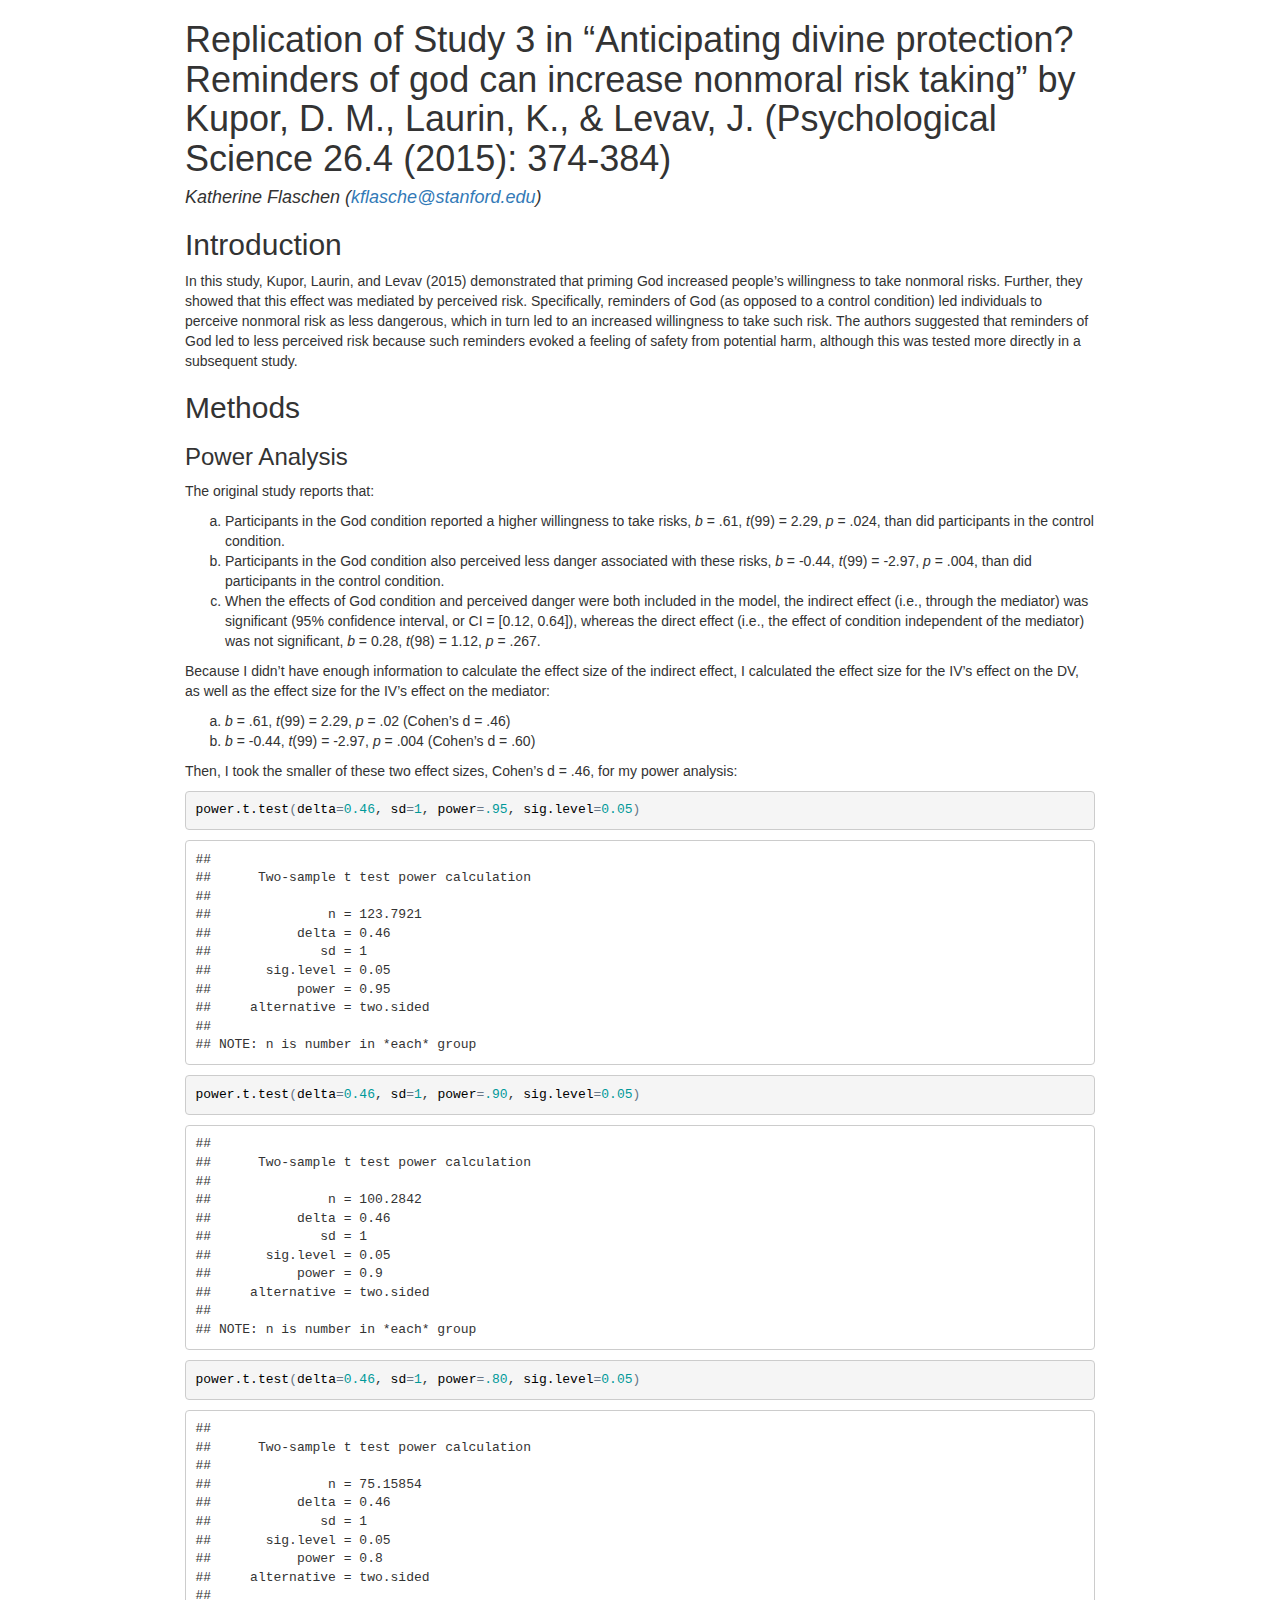
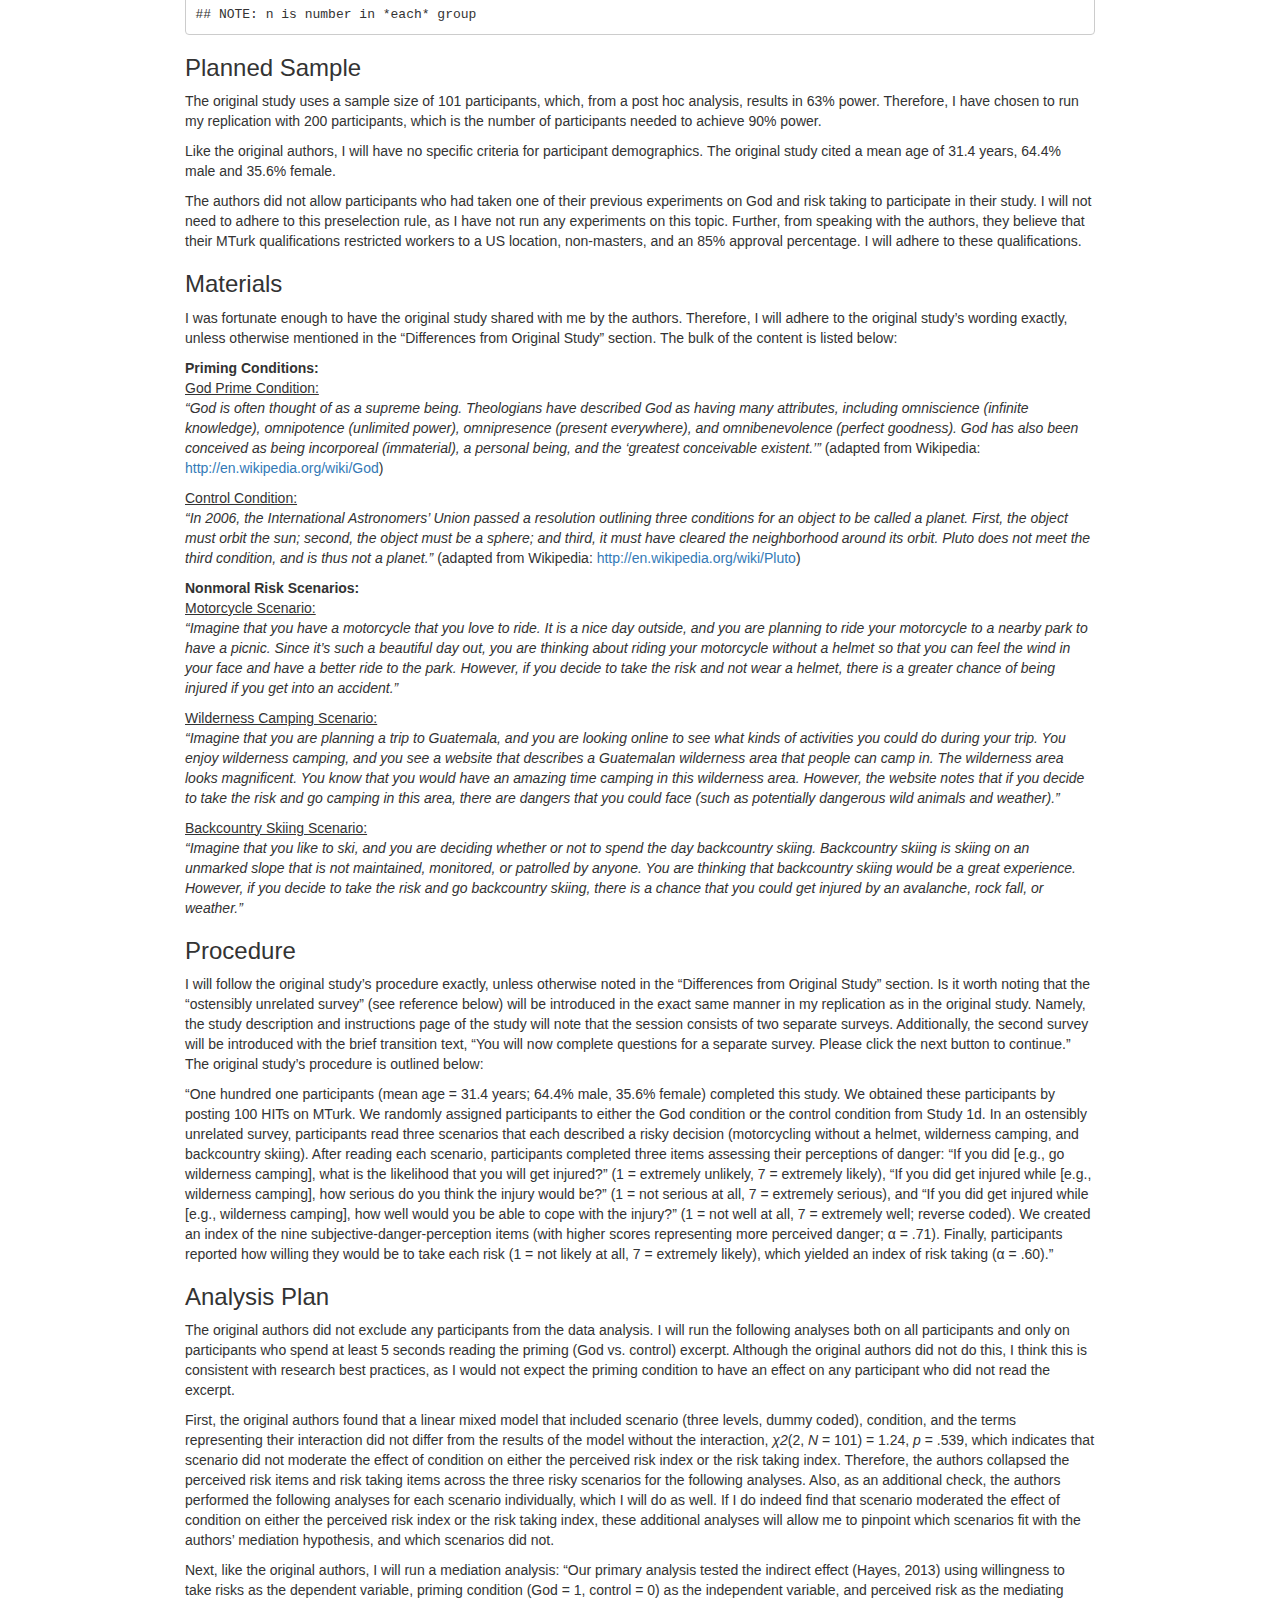
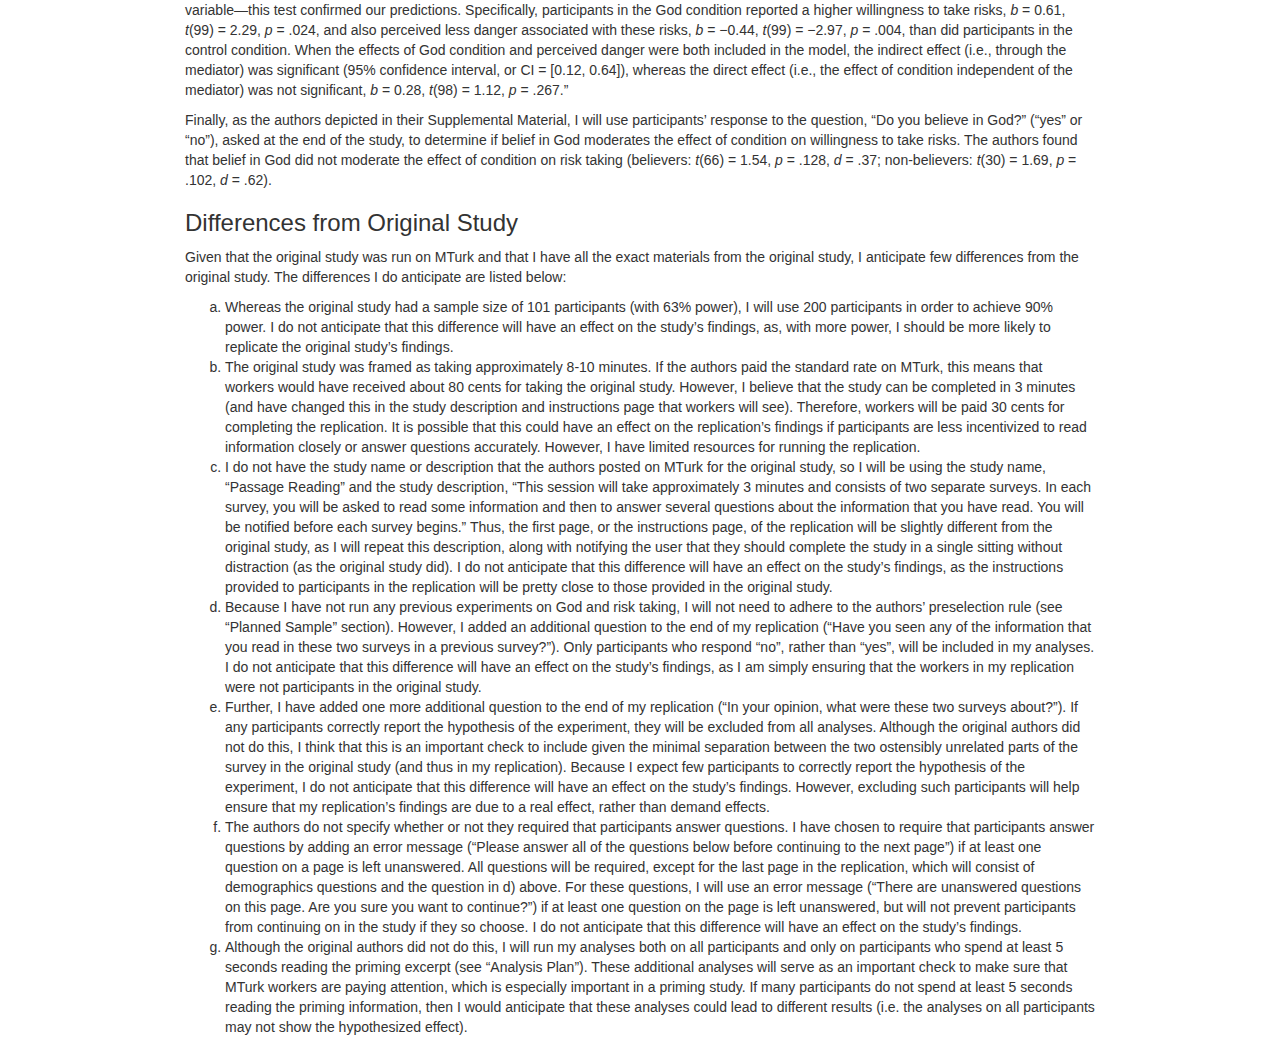
==== writeup/Replication_Report.html @ c254632e "Replication Report edit" ====
<!DOCTYPE html>

<html xmlns="http://www.w3.org/1999/xhtml">

<head>

<meta charset="utf-8">
<meta http-equiv="Content-Type" content="text/html; charset=utf-8" />
<meta name="generator" content="pandoc" />

<meta name="author" content="Katherine Flaschen (kflasche@stanford.edu)" />


<title>Replication of Study 3 in Anticipating divine protection? Reminders of god can increase nonmoral risk taking by Kupor, D. M., Laurin, K., &amp; Levav, J. (Psychological Science 26.4 (2015): 374-384)</title>

<script src="data:application/x-javascript,%2F%2A%21%20jQuery%20v1%2E11%2E0%20%7C%20%28c%29%202005%2C%202014%20jQuery%20Foundation%2C%20Inc%2E%20%7C%20jquery%2Eorg%2Flicense%20%2A%2F%0A%21function%28a%2Cb%29%7B%22object%22%3D%3Dtypeof%20module%26%26%22object%22%3D%3Dtypeof%20module%2Eexports%3Fmodule%2Eexports%3Da%2Edocument%3Fb%28a%2C%210%29%3Afunction%28a%29%7Bif%28%21a%2Edocument%29throw%20new%20Error%28%22jQuery%20requires%20a%20window%20with%20a%20document%22%29%3Breturn%20b%28a%29%7D%3Ab%28a%29%7D%28%22undefined%22%21%3Dtypeof%20window%3Fwindow%3Athis%2Cfunction%28a%2Cb%29%7Bvar%20c%3D%5B%5D%2Cd%3Dc%2Eslice%2Ce%3Dc%2Econcat%2Cf%3Dc%2Epush%2Cg%3Dc%2EindexOf%2Ch%3D%7B%7D%2Ci%3Dh%2EtoString%2Cj%3Dh%2EhasOwnProperty%2Ck%3D%22%22%2Etrim%2Cl%3D%7B%7D%2Cm%3D%221%2E11%2E0%22%2Cn%3Dfunction%28a%2Cb%29%7Breturn%20new%20n%2Efn%2Einit%28a%2Cb%29%7D%2Co%3D%2F%5E%5B%5Cs%5CuFEFF%5CxA0%5D%2B%7C%5B%5Cs%5CuFEFF%5CxA0%5D%2B%24%2Fg%2Cp%3D%2F%5E%2Dms%2D%2F%2Cq%3D%2F%2D%28%5B%5Cda%2Dz%5D%29%2Fgi%2Cr%3Dfunction%28a%2Cb%29%7Breturn%20b%2EtoUpperCase%28%29%7D%3Bn%2Efn%3Dn%2Eprototype%3D%7Bjquery%3Am%2Cconstructor%3An%2Cselector%3A%22%22%2Clength%3A0%2CtoArray%3Afunction%28%29%7Breturn%20d%2Ecall%28this%29%7D%2Cget%3Afunction%28a%29%7Breturn%20null%21%3Da%3F0%3Ea%3Fthis%5Ba%2Bthis%2Elength%5D%3Athis%5Ba%5D%3Ad%2Ecall%28this%29%7D%2CpushStack%3Afunction%28a%29%7Bvar%20b%3Dn%2Emerge%28this%2Econstructor%28%29%2Ca%29%3Breturn%20b%2EprevObject%3Dthis%2Cb%2Econtext%3Dthis%2Econtext%2Cb%7D%2Ceach%3Afunction%28a%2Cb%29%7Breturn%20n%2Eeach%28this%2Ca%2Cb%29%7D%2Cmap%3Afunction%28a%29%7Breturn%20this%2EpushStack%28n%2Emap%28this%2Cfunction%28b%2Cc%29%7Breturn%20a%2Ecall%28b%2Cc%2Cb%29%7D%29%29%7D%2Cslice%3Afunction%28%29%7Breturn%20this%2EpushStack%28d%2Eapply%28this%2Carguments%29%29%7D%2Cfirst%3Afunction%28%29%7Breturn%20this%2Eeq%280%29%7D%2Clast%3Afunction%28%29%7Breturn%20this%2Eeq%28%2D1%29%7D%2Ceq%3Afunction%28a%29%7Bvar%20b%3Dthis%2Elength%2Cc%3D%2Ba%2B%280%3Ea%3Fb%3A0%29%3Breturn%20this%2EpushStack%28c%3E%3D0%26%26b%3Ec%3F%5Bthis%5Bc%5D%5D%3A%5B%5D%29%7D%2Cend%3Afunction%28%29%7Breturn%20this%2EprevObject%7C%7Cthis%2Econstructor%28null%29%7D%2Cpush%3Af%2Csort%3Ac%2Esort%2Csplice%3Ac%2Esplice%7D%2Cn%2Eextend%3Dn%2Efn%2Eextend%3Dfunction%28%29%7Bvar%20a%2Cb%2Cc%2Cd%2Ce%2Cf%2Cg%3Darguments%5B0%5D%7C%7C%7B%7D%2Ch%3D1%2Ci%3Darguments%2Elength%2Cj%3D%211%3Bfor%28%22boolean%22%3D%3Dtypeof%20g%26%26%28j%3Dg%2Cg%3Darguments%5Bh%5D%7C%7C%7B%7D%2Ch%2B%2B%29%2C%22object%22%3D%3Dtypeof%20g%7C%7Cn%2EisFunction%28g%29%7C%7C%28g%3D%7B%7D%29%2Ch%3D%3D%3Di%26%26%28g%3Dthis%2Ch%2D%2D%29%3Bi%3Eh%3Bh%2B%2B%29if%28null%21%3D%28e%3Darguments%5Bh%5D%29%29for%28d%20in%20e%29a%3Dg%5Bd%5D%2Cc%3De%5Bd%5D%2Cg%21%3D%3Dc%26%26%28j%26%26c%26%26%28n%2EisPlainObject%28c%29%7C%7C%28b%3Dn%2EisArray%28c%29%29%29%3F%28b%3F%28b%3D%211%2Cf%3Da%26%26n%2EisArray%28a%29%3Fa%3A%5B%5D%29%3Af%3Da%26%26n%2EisPlainObject%28a%29%3Fa%3A%7B%7D%2Cg%5Bd%5D%3Dn%2Eextend%28j%2Cf%2Cc%29%29%3Avoid%200%21%3D%3Dc%26%26%28g%5Bd%5D%3Dc%29%29%3Breturn%20g%7D%2Cn%2Eextend%28%7Bexpando%3A%22jQuery%22%2B%28m%2BMath%2Erandom%28%29%29%2Ereplace%28%2F%5CD%2Fg%2C%22%22%29%2CisReady%3A%210%2Cerror%3Afunction%28a%29%7Bthrow%20new%20Error%28a%29%7D%2Cnoop%3Afunction%28%29%7B%7D%2CisFunction%3Afunction%28a%29%7Breturn%22function%22%3D%3D%3Dn%2Etype%28a%29%7D%2CisArray%3AArray%2EisArray%7C%7Cfunction%28a%29%7Breturn%22array%22%3D%3D%3Dn%2Etype%28a%29%7D%2CisWindow%3Afunction%28a%29%7Breturn%20null%21%3Da%26%26a%3D%3Da%2Ewindow%7D%2CisNumeric%3Afunction%28a%29%7Breturn%20a%2DparseFloat%28a%29%3E%3D0%7D%2CisEmptyObject%3Afunction%28a%29%7Bvar%20b%3Bfor%28b%20in%20a%29return%211%3Breturn%210%7D%2CisPlainObject%3Afunction%28a%29%7Bvar%20b%3Bif%28%21a%7C%7C%22object%22%21%3D%3Dn%2Etype%28a%29%7C%7Ca%2EnodeType%7C%7Cn%2EisWindow%28a%29%29return%211%3Btry%7Bif%28a%2Econstructor%26%26%21j%2Ecall%28a%2C%22constructor%22%29%26%26%21j%2Ecall%28a%2Econstructor%2Eprototype%2C%22isPrototypeOf%22%29%29return%211%7Dcatch%28c%29%7Breturn%211%7Dif%28l%2EownLast%29for%28b%20in%20a%29return%20j%2Ecall%28a%2Cb%29%3Bfor%28b%20in%20a%29%3Breturn%20void%200%3D%3D%3Db%7C%7Cj%2Ecall%28a%2Cb%29%7D%2Ctype%3Afunction%28a%29%7Breturn%20null%3D%3Da%3Fa%2B%22%22%3A%22object%22%3D%3Dtypeof%20a%7C%7C%22function%22%3D%3Dtypeof%20a%3Fh%5Bi%2Ecall%28a%29%5D%7C%7C%22object%22%3Atypeof%20a%7D%2CglobalEval%3Afunction%28b%29%7Bb%26%26n%2Etrim%28b%29%26%26%28a%2EexecScript%7C%7Cfunction%28b%29%7Ba%2Eeval%2Ecall%28a%2Cb%29%7D%29%28b%29%7D%2CcamelCase%3Afunction%28a%29%7Breturn%20a%2Ereplace%28p%2C%22ms%2D%22%29%2Ereplace%28q%2Cr%29%7D%2CnodeName%3Afunction%28a%2Cb%29%7Breturn%20a%2EnodeName%26%26a%2EnodeName%2EtoLowerCase%28%29%3D%3D%3Db%2EtoLowerCase%28%29%7D%2Ceach%3Afunction%28a%2Cb%2Cc%29%7Bvar%20d%2Ce%3D0%2Cf%3Da%2Elength%2Cg%3Ds%28a%29%3Bif%28c%29%7Bif%28g%29%7Bfor%28%3Bf%3Ee%3Be%2B%2B%29if%28d%3Db%2Eapply%28a%5Be%5D%2Cc%29%2Cd%3D%3D%3D%211%29break%7Delse%20for%28e%20in%20a%29if%28d%3Db%2Eapply%28a%5Be%5D%2Cc%29%2Cd%3D%3D%3D%211%29break%7Delse%20if%28g%29%7Bfor%28%3Bf%3Ee%3Be%2B%2B%29if%28d%3Db%2Ecall%28a%5Be%5D%2Ce%2Ca%5Be%5D%29%2Cd%3D%3D%3D%211%29break%7Delse%20for%28e%20in%20a%29if%28d%3Db%2Ecall%28a%5Be%5D%2Ce%2Ca%5Be%5D%29%2Cd%3D%3D%3D%211%29break%3Breturn%20a%7D%2Ctrim%3Ak%26%26%21k%2Ecall%28%22%5Cufeff%5Cxa0%22%29%3Ffunction%28a%29%7Breturn%20null%3D%3Da%3F%22%22%3Ak%2Ecall%28a%29%7D%3Afunction%28a%29%7Breturn%20null%3D%3Da%3F%22%22%3A%28a%2B%22%22%29%2Ereplace%28o%2C%22%22%29%7D%2CmakeArray%3Afunction%28a%2Cb%29%7Bvar%20c%3Db%7C%7C%5B%5D%3Breturn%20null%21%3Da%26%26%28s%28Object%28a%29%29%3Fn%2Emerge%28c%2C%22string%22%3D%3Dtypeof%20a%3F%5Ba%5D%3Aa%29%3Af%2Ecall%28c%2Ca%29%29%2Cc%7D%2CinArray%3Afunction%28a%2Cb%2Cc%29%7Bvar%20d%3Bif%28b%29%7Bif%28g%29return%20g%2Ecall%28b%2Ca%2Cc%29%3Bfor%28d%3Db%2Elength%2Cc%3Dc%3F0%3Ec%3FMath%2Emax%280%2Cd%2Bc%29%3Ac%3A0%3Bd%3Ec%3Bc%2B%2B%29if%28c%20in%20b%26%26b%5Bc%5D%3D%3D%3Da%29return%20c%7Dreturn%2D1%7D%2Cmerge%3Afunction%28a%2Cb%29%7Bvar%20c%3D%2Bb%2Elength%2Cd%3D0%2Ce%3Da%2Elength%3Bwhile%28c%3Ed%29a%5Be%2B%2B%5D%3Db%5Bd%2B%2B%5D%3Bif%28c%21%3D%3Dc%29while%28void%200%21%3D%3Db%5Bd%5D%29a%5Be%2B%2B%5D%3Db%5Bd%2B%2B%5D%3Breturn%20a%2Elength%3De%2Ca%7D%2Cgrep%3Afunction%28a%2Cb%2Cc%29%7Bfor%28var%20d%2Ce%3D%5B%5D%2Cf%3D0%2Cg%3Da%2Elength%2Ch%3D%21c%3Bg%3Ef%3Bf%2B%2B%29d%3D%21b%28a%5Bf%5D%2Cf%29%2Cd%21%3D%3Dh%26%26e%2Epush%28a%5Bf%5D%29%3Breturn%20e%7D%2Cmap%3Afunction%28a%2Cb%2Cc%29%7Bvar%20d%2Cf%3D0%2Cg%3Da%2Elength%2Ch%3Ds%28a%29%2Ci%3D%5B%5D%3Bif%28h%29for%28%3Bg%3Ef%3Bf%2B%2B%29d%3Db%28a%5Bf%5D%2Cf%2Cc%29%2Cnull%21%3Dd%26%26i%2Epush%28d%29%3Belse%20for%28f%20in%20a%29d%3Db%28a%5Bf%5D%2Cf%2Cc%29%2Cnull%21%3Dd%26%26i%2Epush%28d%29%3Breturn%20e%2Eapply%28%5B%5D%2Ci%29%7D%2Cguid%3A1%2Cproxy%3Afunction%28a%2Cb%29%7Bvar%20c%2Ce%2Cf%3Breturn%22string%22%3D%3Dtypeof%20b%26%26%28f%3Da%5Bb%5D%2Cb%3Da%2Ca%3Df%29%2Cn%2EisFunction%28a%29%3F%28c%3Dd%2Ecall%28arguments%2C2%29%2Ce%3Dfunction%28%29%7Breturn%20a%2Eapply%28b%7C%7Cthis%2Cc%2Econcat%28d%2Ecall%28arguments%29%29%29%7D%2Ce%2Eguid%3Da%2Eguid%3Da%2Eguid%7C%7Cn%2Eguid%2B%2B%2Ce%29%3Avoid%200%7D%2Cnow%3Afunction%28%29%7Breturn%2Bnew%20Date%7D%2Csupport%3Al%7D%29%2Cn%2Eeach%28%22Boolean%20Number%20String%20Function%20Array%20Date%20RegExp%20Object%20Error%22%2Esplit%28%22%20%22%29%2Cfunction%28a%2Cb%29%7Bh%5B%22%5Bobject%20%22%2Bb%2B%22%5D%22%5D%3Db%2EtoLowerCase%28%29%7D%29%3Bfunction%20s%28a%29%7Bvar%20b%3Da%2Elength%2Cc%3Dn%2Etype%28a%29%3Breturn%22function%22%3D%3D%3Dc%7C%7Cn%2EisWindow%28a%29%3F%211%3A1%3D%3D%3Da%2EnodeType%26%26b%3F%210%3A%22array%22%3D%3D%3Dc%7C%7C0%3D%3D%3Db%7C%7C%22number%22%3D%3Dtypeof%20b%26%26b%3E0%26%26b%2D1%20in%20a%7Dvar%20t%3Dfunction%28a%29%7Bvar%20b%2Cc%2Cd%2Ce%2Cf%2Cg%2Ch%2Ci%2Cj%2Ck%2Cl%2Cm%2Cn%2Co%2Cp%2Cq%2Cr%2Cs%3D%22sizzle%22%2B%2Dnew%20Date%2Ct%3Da%2Edocument%2Cu%3D0%2Cv%3D0%2Cw%3Deb%28%29%2Cx%3Deb%28%29%2Cy%3Deb%28%29%2Cz%3Dfunction%28a%2Cb%29%7Breturn%20a%3D%3D%3Db%26%26%28j%3D%210%29%2C0%7D%2CA%3D%22undefined%22%2CB%3D1%3C%3C31%2CC%3D%7B%7D%2EhasOwnProperty%2CD%3D%5B%5D%2CE%3DD%2Epop%2CF%3DD%2Epush%2CG%3DD%2Epush%2CH%3DD%2Eslice%2CI%3DD%2EindexOf%7C%7Cfunction%28a%29%7Bfor%28var%20b%3D0%2Cc%3Dthis%2Elength%3Bc%3Eb%3Bb%2B%2B%29if%28this%5Bb%5D%3D%3D%3Da%29return%20b%3Breturn%2D1%7D%2CJ%3D%22checked%7Cselected%7Casync%7Cautofocus%7Cautoplay%7Ccontrols%7Cdefer%7Cdisabled%7Chidden%7Cismap%7Cloop%7Cmultiple%7Copen%7Creadonly%7Crequired%7Cscoped%22%2CK%3D%22%5B%5C%5Cx20%5C%5Ct%5C%5Cr%5C%5Cn%5C%5Cf%5D%22%2CL%3D%22%28%3F%3A%5C%5C%5C%5C%2E%7C%5B%5C%5Cw%2D%5D%7C%5B%5E%5C%5Cx00%2D%5C%5Cxa0%5D%29%2B%22%2CM%3DL%2Ereplace%28%22w%22%2C%22w%23%22%29%2CN%3D%22%5C%5C%5B%22%2BK%2B%22%2A%28%22%2BL%2B%22%29%22%2BK%2B%22%2A%28%3F%3A%28%5B%2A%5E%24%7C%21%7E%5D%3F%3D%29%22%2BK%2B%22%2A%28%3F%3A%28%5B%27%5C%22%5D%29%28%28%3F%3A%5C%5C%5C%5C%2E%7C%5B%5E%5C%5C%5C%5C%5D%29%2A%3F%29%5C%5C3%7C%28%22%2BM%2B%22%29%7C%29%7C%29%22%2BK%2B%22%2A%5C%5C%5D%22%2CO%3D%22%3A%28%22%2BL%2B%22%29%28%3F%3A%5C%5C%28%28%28%5B%27%5C%22%5D%29%28%28%3F%3A%5C%5C%5C%5C%2E%7C%5B%5E%5C%5C%5C%5C%5D%29%2A%3F%29%5C%5C3%7C%28%28%3F%3A%5C%5C%5C%5C%2E%7C%5B%5E%5C%5C%5C%5C%28%29%5B%5C%5C%5D%5D%7C%22%2BN%2Ereplace%283%2C8%29%2B%22%29%2A%29%7C%2E%2A%29%5C%5C%29%7C%29%22%2CP%3Dnew%20RegExp%28%22%5E%22%2BK%2B%22%2B%7C%28%28%3F%3A%5E%7C%5B%5E%5C%5C%5C%5C%5D%29%28%3F%3A%5C%5C%5C%5C%2E%29%2A%29%22%2BK%2B%22%2B%24%22%2C%22g%22%29%2CQ%3Dnew%20RegExp%28%22%5E%22%2BK%2B%22%2A%2C%22%2BK%2B%22%2A%22%29%2CR%3Dnew%20RegExp%28%22%5E%22%2BK%2B%22%2A%28%5B%3E%2B%7E%5D%7C%22%2BK%2B%22%29%22%2BK%2B%22%2A%22%29%2CS%3Dnew%20RegExp%28%22%3D%22%2BK%2B%22%2A%28%5B%5E%5C%5C%5D%27%5C%22%5D%2A%3F%29%22%2BK%2B%22%2A%5C%5C%5D%22%2C%22g%22%29%2CT%3Dnew%20RegExp%28O%29%2CU%3Dnew%20RegExp%28%22%5E%22%2BM%2B%22%24%22%29%2CV%3D%7BID%3Anew%20RegExp%28%22%5E%23%28%22%2BL%2B%22%29%22%29%2CCLASS%3Anew%20RegExp%28%22%5E%5C%5C%2E%28%22%2BL%2B%22%29%22%29%2CTAG%3Anew%20RegExp%28%22%5E%28%22%2BL%2Ereplace%28%22w%22%2C%22w%2A%22%29%2B%22%29%22%29%2CATTR%3Anew%20RegExp%28%22%5E%22%2BN%29%2CPSEUDO%3Anew%20RegExp%28%22%5E%22%2BO%29%2CCHILD%3Anew%20RegExp%28%22%5E%3A%28only%7Cfirst%7Clast%7Cnth%7Cnth%2Dlast%29%2D%28child%7Cof%2Dtype%29%28%3F%3A%5C%5C%28%22%2BK%2B%22%2A%28even%7Codd%7C%28%28%5B%2B%2D%5D%7C%29%28%5C%5Cd%2A%29n%7C%29%22%2BK%2B%22%2A%28%3F%3A%28%5B%2B%2D%5D%7C%29%22%2BK%2B%22%2A%28%5C%5Cd%2B%29%7C%29%29%22%2BK%2B%22%2A%5C%5C%29%7C%29%22%2C%22i%22%29%2Cbool%3Anew%20RegExp%28%22%5E%28%3F%3A%22%2BJ%2B%22%29%24%22%2C%22i%22%29%2CneedsContext%3Anew%20RegExp%28%22%5E%22%2BK%2B%22%2A%5B%3E%2B%7E%5D%7C%3A%28even%7Codd%7Ceq%7Cgt%7Clt%7Cnth%7Cfirst%7Clast%29%28%3F%3A%5C%5C%28%22%2BK%2B%22%2A%28%28%3F%3A%2D%5C%5Cd%29%3F%5C%5Cd%2A%29%22%2BK%2B%22%2A%5C%5C%29%7C%29%28%3F%3D%5B%5E%2D%5D%7C%24%29%22%2C%22i%22%29%7D%2CW%3D%2F%5E%28%3F%3Ainput%7Cselect%7Ctextarea%7Cbutton%29%24%2Fi%2CX%3D%2F%5Eh%5Cd%24%2Fi%2CY%3D%2F%5E%5B%5E%7B%5D%2B%5C%7B%5Cs%2A%5C%5Bnative%20%5Cw%2F%2CZ%3D%2F%5E%28%3F%3A%23%28%5B%5Cw%2D%5D%2B%29%7C%28%5Cw%2B%29%7C%5C%2E%28%5B%5Cw%2D%5D%2B%29%29%24%2F%2C%24%3D%2F%5B%2B%7E%5D%2F%2C%5F%3D%2F%27%7C%5C%5C%2Fg%2Cab%3Dnew%20RegExp%28%22%5C%5C%5C%5C%28%5B%5C%5Cda%2Df%5D%7B1%2C6%7D%22%2BK%2B%22%3F%7C%28%22%2BK%2B%22%29%7C%2E%29%22%2C%22ig%22%29%2Cbb%3Dfunction%28a%2Cb%2Cc%29%7Bvar%20d%3D%220x%22%2Bb%2D65536%3Breturn%20d%21%3D%3Dd%7C%7Cc%3Fb%3A0%3Ed%3FString%2EfromCharCode%28d%2B65536%29%3AString%2EfromCharCode%28d%3E%3E10%7C55296%2C1023%26d%7C56320%29%7D%3Btry%7BG%2Eapply%28D%3DH%2Ecall%28t%2EchildNodes%29%2Ct%2EchildNodes%29%2CD%5Bt%2EchildNodes%2Elength%5D%2EnodeType%7Dcatch%28cb%29%7BG%3D%7Bapply%3AD%2Elength%3Ffunction%28a%2Cb%29%7BF%2Eapply%28a%2CH%2Ecall%28b%29%29%7D%3Afunction%28a%2Cb%29%7Bvar%20c%3Da%2Elength%2Cd%3D0%3Bwhile%28a%5Bc%2B%2B%5D%3Db%5Bd%2B%2B%5D%29%3Ba%2Elength%3Dc%2D1%7D%7D%7Dfunction%20db%28a%2Cb%2Cd%2Ce%29%7Bvar%20f%2Cg%2Ch%2Ci%2Cj%2Cm%2Cp%2Cq%2Cu%2Cv%3Bif%28%28b%3Fb%2EownerDocument%7C%7Cb%3At%29%21%3D%3Dl%26%26k%28b%29%2Cb%3Db%7C%7Cl%2Cd%3Dd%7C%7C%5B%5D%2C%21a%7C%7C%22string%22%21%3Dtypeof%20a%29return%20d%3Bif%281%21%3D%3D%28i%3Db%2EnodeType%29%26%269%21%3D%3Di%29return%5B%5D%3Bif%28n%26%26%21e%29%7Bif%28f%3DZ%2Eexec%28a%29%29if%28h%3Df%5B1%5D%29%7Bif%289%3D%3D%3Di%29%7Bif%28g%3Db%2EgetElementById%28h%29%2C%21g%7C%7C%21g%2EparentNode%29return%20d%3Bif%28g%2Eid%3D%3D%3Dh%29return%20d%2Epush%28g%29%2Cd%7Delse%20if%28b%2EownerDocument%26%26%28g%3Db%2EownerDocument%2EgetElementById%28h%29%29%26%26r%28b%2Cg%29%26%26g%2Eid%3D%3D%3Dh%29return%20d%2Epush%28g%29%2Cd%7Delse%7Bif%28f%5B2%5D%29return%20G%2Eapply%28d%2Cb%2EgetElementsByTagName%28a%29%29%2Cd%3Bif%28%28h%3Df%5B3%5D%29%26%26c%2EgetElementsByClassName%26%26b%2EgetElementsByClassName%29return%20G%2Eapply%28d%2Cb%2EgetElementsByClassName%28h%29%29%2Cd%7Dif%28c%2Eqsa%26%26%28%21o%7C%7C%21o%2Etest%28a%29%29%29%7Bif%28q%3Dp%3Ds%2Cu%3Db%2Cv%3D9%3D%3D%3Di%26%26a%2C1%3D%3D%3Di%26%26%22object%22%21%3D%3Db%2EnodeName%2EtoLowerCase%28%29%29%7Bm%3Dob%28a%29%2C%28p%3Db%2EgetAttribute%28%22id%22%29%29%3Fq%3Dp%2Ereplace%28%5F%2C%22%5C%5C%24%26%22%29%3Ab%2EsetAttribute%28%22id%22%2Cq%29%2Cq%3D%22%5Bid%3D%27%22%2Bq%2B%22%27%5D%20%22%2Cj%3Dm%2Elength%3Bwhile%28j%2D%2D%29m%5Bj%5D%3Dq%2Bpb%28m%5Bj%5D%29%3Bu%3D%24%2Etest%28a%29%26%26mb%28b%2EparentNode%29%7C%7Cb%2Cv%3Dm%2Ejoin%28%22%2C%22%29%7Dif%28v%29try%7Breturn%20G%2Eapply%28d%2Cu%2EquerySelectorAll%28v%29%29%2Cd%7Dcatch%28w%29%7B%7Dfinally%7Bp%7C%7Cb%2EremoveAttribute%28%22id%22%29%7D%7D%7Dreturn%20xb%28a%2Ereplace%28P%2C%22%241%22%29%2Cb%2Cd%2Ce%29%7Dfunction%20eb%28%29%7Bvar%20a%3D%5B%5D%3Bfunction%20b%28c%2Ce%29%7Breturn%20a%2Epush%28c%2B%22%20%22%29%3Ed%2EcacheLength%26%26delete%20b%5Ba%2Eshift%28%29%5D%2Cb%5Bc%2B%22%20%22%5D%3De%7Dreturn%20b%7Dfunction%20fb%28a%29%7Breturn%20a%5Bs%5D%3D%210%2Ca%7Dfunction%20gb%28a%29%7Bvar%20b%3Dl%2EcreateElement%28%22div%22%29%3Btry%7Breturn%21%21a%28b%29%7Dcatch%28c%29%7Breturn%211%7Dfinally%7Bb%2EparentNode%26%26b%2EparentNode%2EremoveChild%28b%29%2Cb%3Dnull%7D%7Dfunction%20hb%28a%2Cb%29%7Bvar%20c%3Da%2Esplit%28%22%7C%22%29%2Ce%3Da%2Elength%3Bwhile%28e%2D%2D%29d%2EattrHandle%5Bc%5Be%5D%5D%3Db%7Dfunction%20ib%28a%2Cb%29%7Bvar%20c%3Db%26%26a%2Cd%3Dc%26%261%3D%3D%3Da%2EnodeType%26%261%3D%3D%3Db%2EnodeType%26%26%28%7Eb%2EsourceIndex%7C%7CB%29%2D%28%7Ea%2EsourceIndex%7C%7CB%29%3Bif%28d%29return%20d%3Bif%28c%29while%28c%3Dc%2EnextSibling%29if%28c%3D%3D%3Db%29return%2D1%3Breturn%20a%3F1%3A%2D1%7Dfunction%20jb%28a%29%7Breturn%20function%28b%29%7Bvar%20c%3Db%2EnodeName%2EtoLowerCase%28%29%3Breturn%22input%22%3D%3D%3Dc%26%26b%2Etype%3D%3D%3Da%7D%7Dfunction%20kb%28a%29%7Breturn%20function%28b%29%7Bvar%20c%3Db%2EnodeName%2EtoLowerCase%28%29%3Breturn%28%22input%22%3D%3D%3Dc%7C%7C%22button%22%3D%3D%3Dc%29%26%26b%2Etype%3D%3D%3Da%7D%7Dfunction%20lb%28a%29%7Breturn%20fb%28function%28b%29%7Breturn%20b%3D%2Bb%2Cfb%28function%28c%2Cd%29%7Bvar%20e%2Cf%3Da%28%5B%5D%2Cc%2Elength%2Cb%29%2Cg%3Df%2Elength%3Bwhile%28g%2D%2D%29c%5Be%3Df%5Bg%5D%5D%26%26%28c%5Be%5D%3D%21%28d%5Be%5D%3Dc%5Be%5D%29%29%7D%29%7D%29%7Dfunction%20mb%28a%29%7Breturn%20a%26%26typeof%20a%2EgetElementsByTagName%21%3D%3DA%26%26a%7Dc%3Ddb%2Esupport%3D%7B%7D%2Cf%3Ddb%2EisXML%3Dfunction%28a%29%7Bvar%20b%3Da%26%26%28a%2EownerDocument%7C%7Ca%29%2EdocumentElement%3Breturn%20b%3F%22HTML%22%21%3D%3Db%2EnodeName%3A%211%7D%2Ck%3Ddb%2EsetDocument%3Dfunction%28a%29%7Bvar%20b%2Ce%3Da%3Fa%2EownerDocument%7C%7Ca%3At%2Cg%3De%2EdefaultView%3Breturn%20e%21%3D%3Dl%26%269%3D%3D%3De%2EnodeType%26%26e%2EdocumentElement%3F%28l%3De%2Cm%3De%2EdocumentElement%2Cn%3D%21f%28e%29%2Cg%26%26g%21%3D%3Dg%2Etop%26%26%28g%2EaddEventListener%3Fg%2EaddEventListener%28%22unload%22%2Cfunction%28%29%7Bk%28%29%7D%2C%211%29%3Ag%2EattachEvent%26%26g%2EattachEvent%28%22onunload%22%2Cfunction%28%29%7Bk%28%29%7D%29%29%2Cc%2Eattributes%3Dgb%28function%28a%29%7Breturn%20a%2EclassName%3D%22i%22%2C%21a%2EgetAttribute%28%22className%22%29%7D%29%2Cc%2EgetElementsByTagName%3Dgb%28function%28a%29%7Breturn%20a%2EappendChild%28e%2EcreateComment%28%22%22%29%29%2C%21a%2EgetElementsByTagName%28%22%2A%22%29%2Elength%7D%29%2Cc%2EgetElementsByClassName%3DY%2Etest%28e%2EgetElementsByClassName%29%26%26gb%28function%28a%29%7Breturn%20a%2EinnerHTML%3D%22%3Cdiv%20class%3D%27a%27%3E%3C%2Fdiv%3E%3Cdiv%20class%3D%27a%20i%27%3E%3C%2Fdiv%3E%22%2Ca%2EfirstChild%2EclassName%3D%22i%22%2C2%3D%3D%3Da%2EgetElementsByClassName%28%22i%22%29%2Elength%7D%29%2Cc%2EgetById%3Dgb%28function%28a%29%7Breturn%20m%2EappendChild%28a%29%2Eid%3Ds%2C%21e%2EgetElementsByName%7C%7C%21e%2EgetElementsByName%28s%29%2Elength%7D%29%2Cc%2EgetById%3F%28d%2Efind%2EID%3Dfunction%28a%2Cb%29%7Bif%28typeof%20b%2EgetElementById%21%3D%3DA%26%26n%29%7Bvar%20c%3Db%2EgetElementById%28a%29%3Breturn%20c%26%26c%2EparentNode%3F%5Bc%5D%3A%5B%5D%7D%7D%2Cd%2Efilter%2EID%3Dfunction%28a%29%7Bvar%20b%3Da%2Ereplace%28ab%2Cbb%29%3Breturn%20function%28a%29%7Breturn%20a%2EgetAttribute%28%22id%22%29%3D%3D%3Db%7D%7D%29%3A%28delete%20d%2Efind%2EID%2Cd%2Efilter%2EID%3Dfunction%28a%29%7Bvar%20b%3Da%2Ereplace%28ab%2Cbb%29%3Breturn%20function%28a%29%7Bvar%20c%3Dtypeof%20a%2EgetAttributeNode%21%3D%3DA%26%26a%2EgetAttributeNode%28%22id%22%29%3Breturn%20c%26%26c%2Evalue%3D%3D%3Db%7D%7D%29%2Cd%2Efind%2ETAG%3Dc%2EgetElementsByTagName%3Ffunction%28a%2Cb%29%7Breturn%20typeof%20b%2EgetElementsByTagName%21%3D%3DA%3Fb%2EgetElementsByTagName%28a%29%3Avoid%200%7D%3Afunction%28a%2Cb%29%7Bvar%20c%2Cd%3D%5B%5D%2Ce%3D0%2Cf%3Db%2EgetElementsByTagName%28a%29%3Bif%28%22%2A%22%3D%3D%3Da%29%7Bwhile%28c%3Df%5Be%2B%2B%5D%291%3D%3D%3Dc%2EnodeType%26%26d%2Epush%28c%29%3Breturn%20d%7Dreturn%20f%7D%2Cd%2Efind%2ECLASS%3Dc%2EgetElementsByClassName%26%26function%28a%2Cb%29%7Breturn%20typeof%20b%2EgetElementsByClassName%21%3D%3DA%26%26n%3Fb%2EgetElementsByClassName%28a%29%3Avoid%200%7D%2Cp%3D%5B%5D%2Co%3D%5B%5D%2C%28c%2Eqsa%3DY%2Etest%28e%2EquerySelectorAll%29%29%26%26%28gb%28function%28a%29%7Ba%2EinnerHTML%3D%22%3Cselect%20t%3D%27%27%3E%3Coption%20selected%3D%27%27%3E%3C%2Foption%3E%3C%2Fselect%3E%22%2Ca%2EquerySelectorAll%28%22%5Bt%5E%3D%27%27%5D%22%29%2Elength%26%26o%2Epush%28%22%5B%2A%5E%24%5D%3D%22%2BK%2B%22%2A%28%3F%3A%27%27%7C%5C%22%5C%22%29%22%29%2Ca%2EquerySelectorAll%28%22%5Bselected%5D%22%29%2Elength%7C%7Co%2Epush%28%22%5C%5C%5B%22%2BK%2B%22%2A%28%3F%3Avalue%7C%22%2BJ%2B%22%29%22%29%2Ca%2EquerySelectorAll%28%22%3Achecked%22%29%2Elength%7C%7Co%2Epush%28%22%3Achecked%22%29%7D%29%2Cgb%28function%28a%29%7Bvar%20b%3De%2EcreateElement%28%22input%22%29%3Bb%2EsetAttribute%28%22type%22%2C%22hidden%22%29%2Ca%2EappendChild%28b%29%2EsetAttribute%28%22name%22%2C%22D%22%29%2Ca%2EquerySelectorAll%28%22%5Bname%3Dd%5D%22%29%2Elength%26%26o%2Epush%28%22name%22%2BK%2B%22%2A%5B%2A%5E%24%7C%21%7E%5D%3F%3D%22%29%2Ca%2EquerySelectorAll%28%22%3Aenabled%22%29%2Elength%7C%7Co%2Epush%28%22%3Aenabled%22%2C%22%3Adisabled%22%29%2Ca%2EquerySelectorAll%28%22%2A%2C%3Ax%22%29%2Co%2Epush%28%22%2C%2E%2A%3A%22%29%7D%29%29%2C%28c%2EmatchesSelector%3DY%2Etest%28q%3Dm%2EwebkitMatchesSelector%7C%7Cm%2EmozMatchesSelector%7C%7Cm%2EoMatchesSelector%7C%7Cm%2EmsMatchesSelector%29%29%26%26gb%28function%28a%29%7Bc%2EdisconnectedMatch%3Dq%2Ecall%28a%2C%22div%22%29%2Cq%2Ecall%28a%2C%22%5Bs%21%3D%27%27%5D%3Ax%22%29%2Cp%2Epush%28%22%21%3D%22%2CO%29%7D%29%2Co%3Do%2Elength%26%26new%20RegExp%28o%2Ejoin%28%22%7C%22%29%29%2Cp%3Dp%2Elength%26%26new%20RegExp%28p%2Ejoin%28%22%7C%22%29%29%2Cb%3DY%2Etest%28m%2EcompareDocumentPosition%29%2Cr%3Db%7C%7CY%2Etest%28m%2Econtains%29%3Ffunction%28a%2Cb%29%7Bvar%20c%3D9%3D%3D%3Da%2EnodeType%3Fa%2EdocumentElement%3Aa%2Cd%3Db%26%26b%2EparentNode%3Breturn%20a%3D%3D%3Dd%7C%7C%21%28%21d%7C%7C1%21%3D%3Dd%2EnodeType%7C%7C%21%28c%2Econtains%3Fc%2Econtains%28d%29%3Aa%2EcompareDocumentPosition%26%2616%26a%2EcompareDocumentPosition%28d%29%29%29%7D%3Afunction%28a%2Cb%29%7Bif%28b%29while%28b%3Db%2EparentNode%29if%28b%3D%3D%3Da%29return%210%3Breturn%211%7D%2Cz%3Db%3Ffunction%28a%2Cb%29%7Bif%28a%3D%3D%3Db%29return%20j%3D%210%2C0%3Bvar%20d%3D%21a%2EcompareDocumentPosition%2D%21b%2EcompareDocumentPosition%3Breturn%20d%3Fd%3A%28d%3D%28a%2EownerDocument%7C%7Ca%29%3D%3D%3D%28b%2EownerDocument%7C%7Cb%29%3Fa%2EcompareDocumentPosition%28b%29%3A1%2C1%26d%7C%7C%21c%2EsortDetached%26%26b%2EcompareDocumentPosition%28a%29%3D%3D%3Dd%3Fa%3D%3D%3De%7C%7Ca%2EownerDocument%3D%3D%3Dt%26%26r%28t%2Ca%29%3F%2D1%3Ab%3D%3D%3De%7C%7Cb%2EownerDocument%3D%3D%3Dt%26%26r%28t%2Cb%29%3F1%3Ai%3FI%2Ecall%28i%2Ca%29%2DI%2Ecall%28i%2Cb%29%3A0%3A4%26d%3F%2D1%3A1%29%7D%3Afunction%28a%2Cb%29%7Bif%28a%3D%3D%3Db%29return%20j%3D%210%2C0%3Bvar%20c%2Cd%3D0%2Cf%3Da%2EparentNode%2Cg%3Db%2EparentNode%2Ch%3D%5Ba%5D%2Ck%3D%5Bb%5D%3Bif%28%21f%7C%7C%21g%29return%20a%3D%3D%3De%3F%2D1%3Ab%3D%3D%3De%3F1%3Af%3F%2D1%3Ag%3F1%3Ai%3FI%2Ecall%28i%2Ca%29%2DI%2Ecall%28i%2Cb%29%3A0%3Bif%28f%3D%3D%3Dg%29return%20ib%28a%2Cb%29%3Bc%3Da%3Bwhile%28c%3Dc%2EparentNode%29h%2Eunshift%28c%29%3Bc%3Db%3Bwhile%28c%3Dc%2EparentNode%29k%2Eunshift%28c%29%3Bwhile%28h%5Bd%5D%3D%3D%3Dk%5Bd%5D%29d%2B%2B%3Breturn%20d%3Fib%28h%5Bd%5D%2Ck%5Bd%5D%29%3Ah%5Bd%5D%3D%3D%3Dt%3F%2D1%3Ak%5Bd%5D%3D%3D%3Dt%3F1%3A0%7D%2Ce%29%3Al%7D%2Cdb%2Ematches%3Dfunction%28a%2Cb%29%7Breturn%20db%28a%2Cnull%2Cnull%2Cb%29%7D%2Cdb%2EmatchesSelector%3Dfunction%28a%2Cb%29%7Bif%28%28a%2EownerDocument%7C%7Ca%29%21%3D%3Dl%26%26k%28a%29%2Cb%3Db%2Ereplace%28S%2C%22%3D%27%241%27%5D%22%29%2C%21%28%21c%2EmatchesSelector%7C%7C%21n%7C%7Cp%26%26p%2Etest%28b%29%7C%7Co%26%26o%2Etest%28b%29%29%29try%7Bvar%20d%3Dq%2Ecall%28a%2Cb%29%3Bif%28d%7C%7Cc%2EdisconnectedMatch%7C%7Ca%2Edocument%26%2611%21%3D%3Da%2Edocument%2EnodeType%29return%20d%7Dcatch%28e%29%7B%7Dreturn%20db%28b%2Cl%2Cnull%2C%5Ba%5D%29%2Elength%3E0%7D%2Cdb%2Econtains%3Dfunction%28a%2Cb%29%7Breturn%28a%2EownerDocument%7C%7Ca%29%21%3D%3Dl%26%26k%28a%29%2Cr%28a%2Cb%29%7D%2Cdb%2Eattr%3Dfunction%28a%2Cb%29%7B%28a%2EownerDocument%7C%7Ca%29%21%3D%3Dl%26%26k%28a%29%3Bvar%20e%3Dd%2EattrHandle%5Bb%2EtoLowerCase%28%29%5D%2Cf%3De%26%26C%2Ecall%28d%2EattrHandle%2Cb%2EtoLowerCase%28%29%29%3Fe%28a%2Cb%2C%21n%29%3Avoid%200%3Breturn%20void%200%21%3D%3Df%3Ff%3Ac%2Eattributes%7C%7C%21n%3Fa%2EgetAttribute%28b%29%3A%28f%3Da%2EgetAttributeNode%28b%29%29%26%26f%2Especified%3Ff%2Evalue%3Anull%7D%2Cdb%2Eerror%3Dfunction%28a%29%7Bthrow%20new%20Error%28%22Syntax%20error%2C%20unrecognized%20expression%3A%20%22%2Ba%29%7D%2Cdb%2EuniqueSort%3Dfunction%28a%29%7Bvar%20b%2Cd%3D%5B%5D%2Ce%3D0%2Cf%3D0%3Bif%28j%3D%21c%2EdetectDuplicates%2Ci%3D%21c%2EsortStable%26%26a%2Eslice%280%29%2Ca%2Esort%28z%29%2Cj%29%7Bwhile%28b%3Da%5Bf%2B%2B%5D%29b%3D%3D%3Da%5Bf%5D%26%26%28e%3Dd%2Epush%28f%29%29%3Bwhile%28e%2D%2D%29a%2Esplice%28d%5Be%5D%2C1%29%7Dreturn%20i%3Dnull%2Ca%7D%2Ce%3Ddb%2EgetText%3Dfunction%28a%29%7Bvar%20b%2Cc%3D%22%22%2Cd%3D0%2Cf%3Da%2EnodeType%3Bif%28f%29%7Bif%281%3D%3D%3Df%7C%7C9%3D%3D%3Df%7C%7C11%3D%3D%3Df%29%7Bif%28%22string%22%3D%3Dtypeof%20a%2EtextContent%29return%20a%2EtextContent%3Bfor%28a%3Da%2EfirstChild%3Ba%3Ba%3Da%2EnextSibling%29c%2B%3De%28a%29%7Delse%20if%283%3D%3D%3Df%7C%7C4%3D%3D%3Df%29return%20a%2EnodeValue%7Delse%20while%28b%3Da%5Bd%2B%2B%5D%29c%2B%3De%28b%29%3Breturn%20c%7D%2Cd%3Ddb%2Eselectors%3D%7BcacheLength%3A50%2CcreatePseudo%3Afb%2Cmatch%3AV%2CattrHandle%3A%7B%7D%2Cfind%3A%7B%7D%2Crelative%3A%7B%22%3E%22%3A%7Bdir%3A%22parentNode%22%2Cfirst%3A%210%7D%2C%22%20%22%3A%7Bdir%3A%22parentNode%22%7D%2C%22%2B%22%3A%7Bdir%3A%22previousSibling%22%2Cfirst%3A%210%7D%2C%22%7E%22%3A%7Bdir%3A%22previousSibling%22%7D%7D%2CpreFilter%3A%7BATTR%3Afunction%28a%29%7Breturn%20a%5B1%5D%3Da%5B1%5D%2Ereplace%28ab%2Cbb%29%2Ca%5B3%5D%3D%28a%5B4%5D%7C%7Ca%5B5%5D%7C%7C%22%22%29%2Ereplace%28ab%2Cbb%29%2C%22%7E%3D%22%3D%3D%3Da%5B2%5D%26%26%28a%5B3%5D%3D%22%20%22%2Ba%5B3%5D%2B%22%20%22%29%2Ca%2Eslice%280%2C4%29%7D%2CCHILD%3Afunction%28a%29%7Breturn%20a%5B1%5D%3Da%5B1%5D%2EtoLowerCase%28%29%2C%22nth%22%3D%3D%3Da%5B1%5D%2Eslice%280%2C3%29%3F%28a%5B3%5D%7C%7Cdb%2Eerror%28a%5B0%5D%29%2Ca%5B4%5D%3D%2B%28a%5B4%5D%3Fa%5B5%5D%2B%28a%5B6%5D%7C%7C1%29%3A2%2A%28%22even%22%3D%3D%3Da%5B3%5D%7C%7C%22odd%22%3D%3D%3Da%5B3%5D%29%29%2Ca%5B5%5D%3D%2B%28a%5B7%5D%2Ba%5B8%5D%7C%7C%22odd%22%3D%3D%3Da%5B3%5D%29%29%3Aa%5B3%5D%26%26db%2Eerror%28a%5B0%5D%29%2Ca%7D%2CPSEUDO%3Afunction%28a%29%7Bvar%20b%2Cc%3D%21a%5B5%5D%26%26a%5B2%5D%3Breturn%20V%2ECHILD%2Etest%28a%5B0%5D%29%3Fnull%3A%28a%5B3%5D%26%26void%200%21%3D%3Da%5B4%5D%3Fa%5B2%5D%3Da%5B4%5D%3Ac%26%26T%2Etest%28c%29%26%26%28b%3Dob%28c%2C%210%29%29%26%26%28b%3Dc%2EindexOf%28%22%29%22%2Cc%2Elength%2Db%29%2Dc%2Elength%29%26%26%28a%5B0%5D%3Da%5B0%5D%2Eslice%280%2Cb%29%2Ca%5B2%5D%3Dc%2Eslice%280%2Cb%29%29%2Ca%2Eslice%280%2C3%29%29%7D%7D%2Cfilter%3A%7BTAG%3Afunction%28a%29%7Bvar%20b%3Da%2Ereplace%28ab%2Cbb%29%2EtoLowerCase%28%29%3Breturn%22%2A%22%3D%3D%3Da%3Ffunction%28%29%7Breturn%210%7D%3Afunction%28a%29%7Breturn%20a%2EnodeName%26%26a%2EnodeName%2EtoLowerCase%28%29%3D%3D%3Db%7D%7D%2CCLASS%3Afunction%28a%29%7Bvar%20b%3Dw%5Ba%2B%22%20%22%5D%3Breturn%20b%7C%7C%28b%3Dnew%20RegExp%28%22%28%5E%7C%22%2BK%2B%22%29%22%2Ba%2B%22%28%22%2BK%2B%22%7C%24%29%22%29%29%26%26w%28a%2Cfunction%28a%29%7Breturn%20b%2Etest%28%22string%22%3D%3Dtypeof%20a%2EclassName%26%26a%2EclassName%7C%7Ctypeof%20a%2EgetAttribute%21%3D%3DA%26%26a%2EgetAttribute%28%22class%22%29%7C%7C%22%22%29%7D%29%7D%2CATTR%3Afunction%28a%2Cb%2Cc%29%7Breturn%20function%28d%29%7Bvar%20e%3Ddb%2Eattr%28d%2Ca%29%3Breturn%20null%3D%3De%3F%22%21%3D%22%3D%3D%3Db%3Ab%3F%28e%2B%3D%22%22%2C%22%3D%22%3D%3D%3Db%3Fe%3D%3D%3Dc%3A%22%21%3D%22%3D%3D%3Db%3Fe%21%3D%3Dc%3A%22%5E%3D%22%3D%3D%3Db%3Fc%26%260%3D%3D%3De%2EindexOf%28c%29%3A%22%2A%3D%22%3D%3D%3Db%3Fc%26%26e%2EindexOf%28c%29%3E%2D1%3A%22%24%3D%22%3D%3D%3Db%3Fc%26%26e%2Eslice%28%2Dc%2Elength%29%3D%3D%3Dc%3A%22%7E%3D%22%3D%3D%3Db%3F%28%22%20%22%2Be%2B%22%20%22%29%2EindexOf%28c%29%3E%2D1%3A%22%7C%3D%22%3D%3D%3Db%3Fe%3D%3D%3Dc%7C%7Ce%2Eslice%280%2Cc%2Elength%2B1%29%3D%3D%3Dc%2B%22%2D%22%3A%211%29%3A%210%7D%7D%2CCHILD%3Afunction%28a%2Cb%2Cc%2Cd%2Ce%29%7Bvar%20f%3D%22nth%22%21%3D%3Da%2Eslice%280%2C3%29%2Cg%3D%22last%22%21%3D%3Da%2Eslice%28%2D4%29%2Ch%3D%22of%2Dtype%22%3D%3D%3Db%3Breturn%201%3D%3D%3Dd%26%260%3D%3D%3De%3Ffunction%28a%29%7Breturn%21%21a%2EparentNode%7D%3Afunction%28b%2Cc%2Ci%29%7Bvar%20j%2Ck%2Cl%2Cm%2Cn%2Co%2Cp%3Df%21%3D%3Dg%3F%22nextSibling%22%3A%22previousSibling%22%2Cq%3Db%2EparentNode%2Cr%3Dh%26%26b%2EnodeName%2EtoLowerCase%28%29%2Ct%3D%21i%26%26%21h%3Bif%28q%29%7Bif%28f%29%7Bwhile%28p%29%7Bl%3Db%3Bwhile%28l%3Dl%5Bp%5D%29if%28h%3Fl%2EnodeName%2EtoLowerCase%28%29%3D%3D%3Dr%3A1%3D%3D%3Dl%2EnodeType%29return%211%3Bo%3Dp%3D%22only%22%3D%3D%3Da%26%26%21o%26%26%22nextSibling%22%7Dreturn%210%7Dif%28o%3D%5Bg%3Fq%2EfirstChild%3Aq%2ElastChild%5D%2Cg%26%26t%29%7Bk%3Dq%5Bs%5D%7C%7C%28q%5Bs%5D%3D%7B%7D%29%2Cj%3Dk%5Ba%5D%7C%7C%5B%5D%2Cn%3Dj%5B0%5D%3D%3D%3Du%26%26j%5B1%5D%2Cm%3Dj%5B0%5D%3D%3D%3Du%26%26j%5B2%5D%2Cl%3Dn%26%26q%2EchildNodes%5Bn%5D%3Bwhile%28l%3D%2B%2Bn%26%26l%26%26l%5Bp%5D%7C%7C%28m%3Dn%3D0%29%7C%7Co%2Epop%28%29%29if%281%3D%3D%3Dl%2EnodeType%26%26%2B%2Bm%26%26l%3D%3D%3Db%29%7Bk%5Ba%5D%3D%5Bu%2Cn%2Cm%5D%3Bbreak%7D%7Delse%20if%28t%26%26%28j%3D%28b%5Bs%5D%7C%7C%28b%5Bs%5D%3D%7B%7D%29%29%5Ba%5D%29%26%26j%5B0%5D%3D%3D%3Du%29m%3Dj%5B1%5D%3Belse%20while%28l%3D%2B%2Bn%26%26l%26%26l%5Bp%5D%7C%7C%28m%3Dn%3D0%29%7C%7Co%2Epop%28%29%29if%28%28h%3Fl%2EnodeName%2EtoLowerCase%28%29%3D%3D%3Dr%3A1%3D%3D%3Dl%2EnodeType%29%26%26%2B%2Bm%26%26%28t%26%26%28%28l%5Bs%5D%7C%7C%28l%5Bs%5D%3D%7B%7D%29%29%5Ba%5D%3D%5Bu%2Cm%5D%29%2Cl%3D%3D%3Db%29%29break%3Breturn%20m%2D%3De%2Cm%3D%3D%3Dd%7C%7Cm%25d%3D%3D%3D0%26%26m%2Fd%3E%3D0%7D%7D%7D%2CPSEUDO%3Afunction%28a%2Cb%29%7Bvar%20c%2Ce%3Dd%2Epseudos%5Ba%5D%7C%7Cd%2EsetFilters%5Ba%2EtoLowerCase%28%29%5D%7C%7Cdb%2Eerror%28%22unsupported%20pseudo%3A%20%22%2Ba%29%3Breturn%20e%5Bs%5D%3Fe%28b%29%3Ae%2Elength%3E1%3F%28c%3D%5Ba%2Ca%2C%22%22%2Cb%5D%2Cd%2EsetFilters%2EhasOwnProperty%28a%2EtoLowerCase%28%29%29%3Ffb%28function%28a%2Cc%29%7Bvar%20d%2Cf%3De%28a%2Cb%29%2Cg%3Df%2Elength%3Bwhile%28g%2D%2D%29d%3DI%2Ecall%28a%2Cf%5Bg%5D%29%2Ca%5Bd%5D%3D%21%28c%5Bd%5D%3Df%5Bg%5D%29%7D%29%3Afunction%28a%29%7Breturn%20e%28a%2C0%2Cc%29%7D%29%3Ae%7D%7D%2Cpseudos%3A%7Bnot%3Afb%28function%28a%29%7Bvar%20b%3D%5B%5D%2Cc%3D%5B%5D%2Cd%3Dg%28a%2Ereplace%28P%2C%22%241%22%29%29%3Breturn%20d%5Bs%5D%3Ffb%28function%28a%2Cb%2Cc%2Ce%29%7Bvar%20f%2Cg%3Dd%28a%2Cnull%2Ce%2C%5B%5D%29%2Ch%3Da%2Elength%3Bwhile%28h%2D%2D%29%28f%3Dg%5Bh%5D%29%26%26%28a%5Bh%5D%3D%21%28b%5Bh%5D%3Df%29%29%7D%29%3Afunction%28a%2Ce%2Cf%29%7Breturn%20b%5B0%5D%3Da%2Cd%28b%2Cnull%2Cf%2Cc%29%2C%21c%2Epop%28%29%7D%7D%29%2Chas%3Afb%28function%28a%29%7Breturn%20function%28b%29%7Breturn%20db%28a%2Cb%29%2Elength%3E0%7D%7D%29%2Ccontains%3Afb%28function%28a%29%7Breturn%20function%28b%29%7Breturn%28b%2EtextContent%7C%7Cb%2EinnerText%7C%7Ce%28b%29%29%2EindexOf%28a%29%3E%2D1%7D%7D%29%2Clang%3Afb%28function%28a%29%7Breturn%20U%2Etest%28a%7C%7C%22%22%29%7C%7Cdb%2Eerror%28%22unsupported%20lang%3A%20%22%2Ba%29%2Ca%3Da%2Ereplace%28ab%2Cbb%29%2EtoLowerCase%28%29%2Cfunction%28b%29%7Bvar%20c%3Bdo%20if%28c%3Dn%3Fb%2Elang%3Ab%2EgetAttribute%28%22xml%3Alang%22%29%7C%7Cb%2EgetAttribute%28%22lang%22%29%29return%20c%3Dc%2EtoLowerCase%28%29%2Cc%3D%3D%3Da%7C%7C0%3D%3D%3Dc%2EindexOf%28a%2B%22%2D%22%29%3Bwhile%28%28b%3Db%2EparentNode%29%26%261%3D%3D%3Db%2EnodeType%29%3Breturn%211%7D%7D%29%2Ctarget%3Afunction%28b%29%7Bvar%20c%3Da%2Elocation%26%26a%2Elocation%2Ehash%3Breturn%20c%26%26c%2Eslice%281%29%3D%3D%3Db%2Eid%7D%2Croot%3Afunction%28a%29%7Breturn%20a%3D%3D%3Dm%7D%2Cfocus%3Afunction%28a%29%7Breturn%20a%3D%3D%3Dl%2EactiveElement%26%26%28%21l%2EhasFocus%7C%7Cl%2EhasFocus%28%29%29%26%26%21%21%28a%2Etype%7C%7Ca%2Ehref%7C%7C%7Ea%2EtabIndex%29%7D%2Cenabled%3Afunction%28a%29%7Breturn%20a%2Edisabled%3D%3D%3D%211%7D%2Cdisabled%3Afunction%28a%29%7Breturn%20a%2Edisabled%3D%3D%3D%210%7D%2Cchecked%3Afunction%28a%29%7Bvar%20b%3Da%2EnodeName%2EtoLowerCase%28%29%3Breturn%22input%22%3D%3D%3Db%26%26%21%21a%2Echecked%7C%7C%22option%22%3D%3D%3Db%26%26%21%21a%2Eselected%7D%2Cselected%3Afunction%28a%29%7Breturn%20a%2EparentNode%26%26a%2EparentNode%2EselectedIndex%2Ca%2Eselected%3D%3D%3D%210%7D%2Cempty%3Afunction%28a%29%7Bfor%28a%3Da%2EfirstChild%3Ba%3Ba%3Da%2EnextSibling%29if%28a%2EnodeType%3C6%29return%211%3Breturn%210%7D%2Cparent%3Afunction%28a%29%7Breturn%21d%2Epseudos%2Eempty%28a%29%7D%2Cheader%3Afunction%28a%29%7Breturn%20X%2Etest%28a%2EnodeName%29%7D%2Cinput%3Afunction%28a%29%7Breturn%20W%2Etest%28a%2EnodeName%29%7D%2Cbutton%3Afunction%28a%29%7Bvar%20b%3Da%2EnodeName%2EtoLowerCase%28%29%3Breturn%22input%22%3D%3D%3Db%26%26%22button%22%3D%3D%3Da%2Etype%7C%7C%22button%22%3D%3D%3Db%7D%2Ctext%3Afunction%28a%29%7Bvar%20b%3Breturn%22input%22%3D%3D%3Da%2EnodeName%2EtoLowerCase%28%29%26%26%22text%22%3D%3D%3Da%2Etype%26%26%28null%3D%3D%28b%3Da%2EgetAttribute%28%22type%22%29%29%7C%7C%22text%22%3D%3D%3Db%2EtoLowerCase%28%29%29%7D%2Cfirst%3Alb%28function%28%29%7Breturn%5B0%5D%7D%29%2Clast%3Alb%28function%28a%2Cb%29%7Breturn%5Bb%2D1%5D%7D%29%2Ceq%3Alb%28function%28a%2Cb%2Cc%29%7Breturn%5B0%3Ec%3Fc%2Bb%3Ac%5D%7D%29%2Ceven%3Alb%28function%28a%2Cb%29%7Bfor%28var%20c%3D0%3Bb%3Ec%3Bc%2B%3D2%29a%2Epush%28c%29%3Breturn%20a%7D%29%2Codd%3Alb%28function%28a%2Cb%29%7Bfor%28var%20c%3D1%3Bb%3Ec%3Bc%2B%3D2%29a%2Epush%28c%29%3Breturn%20a%7D%29%2Clt%3Alb%28function%28a%2Cb%2Cc%29%7Bfor%28var%20d%3D0%3Ec%3Fc%2Bb%3Ac%3B%2D%2Dd%3E%3D0%3B%29a%2Epush%28d%29%3Breturn%20a%7D%29%2Cgt%3Alb%28function%28a%2Cb%2Cc%29%7Bfor%28var%20d%3D0%3Ec%3Fc%2Bb%3Ac%3B%2B%2Bd%3Cb%3B%29a%2Epush%28d%29%3Breturn%20a%7D%29%7D%7D%2Cd%2Epseudos%2Enth%3Dd%2Epseudos%2Eeq%3Bfor%28b%20in%7Bradio%3A%210%2Ccheckbox%3A%210%2Cfile%3A%210%2Cpassword%3A%210%2Cimage%3A%210%7D%29d%2Epseudos%5Bb%5D%3Djb%28b%29%3Bfor%28b%20in%7Bsubmit%3A%210%2Creset%3A%210%7D%29d%2Epseudos%5Bb%5D%3Dkb%28b%29%3Bfunction%20nb%28%29%7B%7Dnb%2Eprototype%3Dd%2Efilters%3Dd%2Epseudos%2Cd%2EsetFilters%3Dnew%20nb%3Bfunction%20ob%28a%2Cb%29%7Bvar%20c%2Ce%2Cf%2Cg%2Ch%2Ci%2Cj%2Ck%3Dx%5Ba%2B%22%20%22%5D%3Bif%28k%29return%20b%3F0%3Ak%2Eslice%280%29%3Bh%3Da%2Ci%3D%5B%5D%2Cj%3Dd%2EpreFilter%3Bwhile%28h%29%7B%28%21c%7C%7C%28e%3DQ%2Eexec%28h%29%29%29%26%26%28e%26%26%28h%3Dh%2Eslice%28e%5B0%5D%2Elength%29%7C%7Ch%29%2Ci%2Epush%28f%3D%5B%5D%29%29%2Cc%3D%211%2C%28e%3DR%2Eexec%28h%29%29%26%26%28c%3De%2Eshift%28%29%2Cf%2Epush%28%7Bvalue%3Ac%2Ctype%3Ae%5B0%5D%2Ereplace%28P%2C%22%20%22%29%7D%29%2Ch%3Dh%2Eslice%28c%2Elength%29%29%3Bfor%28g%20in%20d%2Efilter%29%21%28e%3DV%5Bg%5D%2Eexec%28h%29%29%7C%7Cj%5Bg%5D%26%26%21%28e%3Dj%5Bg%5D%28e%29%29%7C%7C%28c%3De%2Eshift%28%29%2Cf%2Epush%28%7Bvalue%3Ac%2Ctype%3Ag%2Cmatches%3Ae%7D%29%2Ch%3Dh%2Eslice%28c%2Elength%29%29%3Bif%28%21c%29break%7Dreturn%20b%3Fh%2Elength%3Ah%3Fdb%2Eerror%28a%29%3Ax%28a%2Ci%29%2Eslice%280%29%7Dfunction%20pb%28a%29%7Bfor%28var%20b%3D0%2Cc%3Da%2Elength%2Cd%3D%22%22%3Bc%3Eb%3Bb%2B%2B%29d%2B%3Da%5Bb%5D%2Evalue%3Breturn%20d%7Dfunction%20qb%28a%2Cb%2Cc%29%7Bvar%20d%3Db%2Edir%2Ce%3Dc%26%26%22parentNode%22%3D%3D%3Dd%2Cf%3Dv%2B%2B%3Breturn%20b%2Efirst%3Ffunction%28b%2Cc%2Cf%29%7Bwhile%28b%3Db%5Bd%5D%29if%281%3D%3D%3Db%2EnodeType%7C%7Ce%29return%20a%28b%2Cc%2Cf%29%7D%3Afunction%28b%2Cc%2Cg%29%7Bvar%20h%2Ci%2Cj%3D%5Bu%2Cf%5D%3Bif%28g%29%7Bwhile%28b%3Db%5Bd%5D%29if%28%281%3D%3D%3Db%2EnodeType%7C%7Ce%29%26%26a%28b%2Cc%2Cg%29%29return%210%7Delse%20while%28b%3Db%5Bd%5D%29if%281%3D%3D%3Db%2EnodeType%7C%7Ce%29%7Bif%28i%3Db%5Bs%5D%7C%7C%28b%5Bs%5D%3D%7B%7D%29%2C%28h%3Di%5Bd%5D%29%26%26h%5B0%5D%3D%3D%3Du%26%26h%5B1%5D%3D%3D%3Df%29return%20j%5B2%5D%3Dh%5B2%5D%3Bif%28i%5Bd%5D%3Dj%2Cj%5B2%5D%3Da%28b%2Cc%2Cg%29%29return%210%7D%7D%7Dfunction%20rb%28a%29%7Breturn%20a%2Elength%3E1%3Ffunction%28b%2Cc%2Cd%29%7Bvar%20e%3Da%2Elength%3Bwhile%28e%2D%2D%29if%28%21a%5Be%5D%28b%2Cc%2Cd%29%29return%211%3Breturn%210%7D%3Aa%5B0%5D%7Dfunction%20sb%28a%2Cb%2Cc%2Cd%2Ce%29%7Bfor%28var%20f%2Cg%3D%5B%5D%2Ch%3D0%2Ci%3Da%2Elength%2Cj%3Dnull%21%3Db%3Bi%3Eh%3Bh%2B%2B%29%28f%3Da%5Bh%5D%29%26%26%28%21c%7C%7Cc%28f%2Cd%2Ce%29%29%26%26%28g%2Epush%28f%29%2Cj%26%26b%2Epush%28h%29%29%3Breturn%20g%7Dfunction%20tb%28a%2Cb%2Cc%2Cd%2Ce%2Cf%29%7Breturn%20d%26%26%21d%5Bs%5D%26%26%28d%3Dtb%28d%29%29%2Ce%26%26%21e%5Bs%5D%26%26%28e%3Dtb%28e%2Cf%29%29%2Cfb%28function%28f%2Cg%2Ch%2Ci%29%7Bvar%20j%2Ck%2Cl%2Cm%3D%5B%5D%2Cn%3D%5B%5D%2Co%3Dg%2Elength%2Cp%3Df%7C%7Cwb%28b%7C%7C%22%2A%22%2Ch%2EnodeType%3F%5Bh%5D%3Ah%2C%5B%5D%29%2Cq%3D%21a%7C%7C%21f%26%26b%3Fp%3Asb%28p%2Cm%2Ca%2Ch%2Ci%29%2Cr%3Dc%3Fe%7C%7C%28f%3Fa%3Ao%7C%7Cd%29%3F%5B%5D%3Ag%3Aq%3Bif%28c%26%26c%28q%2Cr%2Ch%2Ci%29%2Cd%29%7Bj%3Dsb%28r%2Cn%29%2Cd%28j%2C%5B%5D%2Ch%2Ci%29%2Ck%3Dj%2Elength%3Bwhile%28k%2D%2D%29%28l%3Dj%5Bk%5D%29%26%26%28r%5Bn%5Bk%5D%5D%3D%21%28q%5Bn%5Bk%5D%5D%3Dl%29%29%7Dif%28f%29%7Bif%28e%7C%7Ca%29%7Bif%28e%29%7Bj%3D%5B%5D%2Ck%3Dr%2Elength%3Bwhile%28k%2D%2D%29%28l%3Dr%5Bk%5D%29%26%26j%2Epush%28q%5Bk%5D%3Dl%29%3Be%28null%2Cr%3D%5B%5D%2Cj%2Ci%29%7Dk%3Dr%2Elength%3Bwhile%28k%2D%2D%29%28l%3Dr%5Bk%5D%29%26%26%28j%3De%3FI%2Ecall%28f%2Cl%29%3Am%5Bk%5D%29%3E%2D1%26%26%28f%5Bj%5D%3D%21%28g%5Bj%5D%3Dl%29%29%7D%7Delse%20r%3Dsb%28r%3D%3D%3Dg%3Fr%2Esplice%28o%2Cr%2Elength%29%3Ar%29%2Ce%3Fe%28null%2Cg%2Cr%2Ci%29%3AG%2Eapply%28g%2Cr%29%7D%29%7Dfunction%20ub%28a%29%7Bfor%28var%20b%2Cc%2Ce%2Cf%3Da%2Elength%2Cg%3Dd%2Erelative%5Ba%5B0%5D%2Etype%5D%2Ci%3Dg%7C%7Cd%2Erelative%5B%22%20%22%5D%2Cj%3Dg%3F1%3A0%2Ck%3Dqb%28function%28a%29%7Breturn%20a%3D%3D%3Db%7D%2Ci%2C%210%29%2Cl%3Dqb%28function%28a%29%7Breturn%20I%2Ecall%28b%2Ca%29%3E%2D1%7D%2Ci%2C%210%29%2Cm%3D%5Bfunction%28a%2Cc%2Cd%29%7Breturn%21g%26%26%28d%7C%7Cc%21%3D%3Dh%29%7C%7C%28%28b%3Dc%29%2EnodeType%3Fk%28a%2Cc%2Cd%29%3Al%28a%2Cc%2Cd%29%29%7D%5D%3Bf%3Ej%3Bj%2B%2B%29if%28c%3Dd%2Erelative%5Ba%5Bj%5D%2Etype%5D%29m%3D%5Bqb%28rb%28m%29%2Cc%29%5D%3Belse%7Bif%28c%3Dd%2Efilter%5Ba%5Bj%5D%2Etype%5D%2Eapply%28null%2Ca%5Bj%5D%2Ematches%29%2Cc%5Bs%5D%29%7Bfor%28e%3D%2B%2Bj%3Bf%3Ee%3Be%2B%2B%29if%28d%2Erelative%5Ba%5Be%5D%2Etype%5D%29break%3Breturn%20tb%28j%3E1%26%26rb%28m%29%2Cj%3E1%26%26pb%28a%2Eslice%280%2Cj%2D1%29%2Econcat%28%7Bvalue%3A%22%20%22%3D%3D%3Da%5Bj%2D2%5D%2Etype%3F%22%2A%22%3A%22%22%7D%29%29%2Ereplace%28P%2C%22%241%22%29%2Cc%2Ce%3Ej%26%26ub%28a%2Eslice%28j%2Ce%29%29%2Cf%3Ee%26%26ub%28a%3Da%2Eslice%28e%29%29%2Cf%3Ee%26%26pb%28a%29%29%7Dm%2Epush%28c%29%7Dreturn%20rb%28m%29%7Dfunction%20vb%28a%2Cb%29%7Bvar%20c%3Db%2Elength%3E0%2Ce%3Da%2Elength%3E0%2Cf%3Dfunction%28f%2Cg%2Ci%2Cj%2Ck%29%7Bvar%20m%2Cn%2Co%2Cp%3D0%2Cq%3D%220%22%2Cr%3Df%26%26%5B%5D%2Cs%3D%5B%5D%2Ct%3Dh%2Cv%3Df%7C%7Ce%26%26d%2Efind%2ETAG%28%22%2A%22%2Ck%29%2Cw%3Du%2B%3Dnull%3D%3Dt%3F1%3AMath%2Erandom%28%29%7C%7C%2E1%2Cx%3Dv%2Elength%3Bfor%28k%26%26%28h%3Dg%21%3D%3Dl%26%26g%29%3Bq%21%3D%3Dx%26%26null%21%3D%28m%3Dv%5Bq%5D%29%3Bq%2B%2B%29%7Bif%28e%26%26m%29%7Bn%3D0%3Bwhile%28o%3Da%5Bn%2B%2B%5D%29if%28o%28m%2Cg%2Ci%29%29%7Bj%2Epush%28m%29%3Bbreak%7Dk%26%26%28u%3Dw%29%7Dc%26%26%28%28m%3D%21o%26%26m%29%26%26p%2D%2D%2Cf%26%26r%2Epush%28m%29%29%7Dif%28p%2B%3Dq%2Cc%26%26q%21%3D%3Dp%29%7Bn%3D0%3Bwhile%28o%3Db%5Bn%2B%2B%5D%29o%28r%2Cs%2Cg%2Ci%29%3Bif%28f%29%7Bif%28p%3E0%29while%28q%2D%2D%29r%5Bq%5D%7C%7Cs%5Bq%5D%7C%7C%28s%5Bq%5D%3DE%2Ecall%28j%29%29%3Bs%3Dsb%28s%29%7DG%2Eapply%28j%2Cs%29%2Ck%26%26%21f%26%26s%2Elength%3E0%26%26p%2Bb%2Elength%3E1%26%26db%2EuniqueSort%28j%29%7Dreturn%20k%26%26%28u%3Dw%2Ch%3Dt%29%2Cr%7D%3Breturn%20c%3Ffb%28f%29%3Af%7Dg%3Ddb%2Ecompile%3Dfunction%28a%2Cb%29%7Bvar%20c%2Cd%3D%5B%5D%2Ce%3D%5B%5D%2Cf%3Dy%5Ba%2B%22%20%22%5D%3Bif%28%21f%29%7Bb%7C%7C%28b%3Dob%28a%29%29%2Cc%3Db%2Elength%3Bwhile%28c%2D%2D%29f%3Dub%28b%5Bc%5D%29%2Cf%5Bs%5D%3Fd%2Epush%28f%29%3Ae%2Epush%28f%29%3Bf%3Dy%28a%2Cvb%28e%2Cd%29%29%7Dreturn%20f%7D%3Bfunction%20wb%28a%2Cb%2Cc%29%7Bfor%28var%20d%3D0%2Ce%3Db%2Elength%3Be%3Ed%3Bd%2B%2B%29db%28a%2Cb%5Bd%5D%2Cc%29%3Breturn%20c%7Dfunction%20xb%28a%2Cb%2Ce%2Cf%29%7Bvar%20h%2Ci%2Cj%2Ck%2Cl%2Cm%3Dob%28a%29%3Bif%28%21f%26%261%3D%3D%3Dm%2Elength%29%7Bif%28i%3Dm%5B0%5D%3Dm%5B0%5D%2Eslice%280%29%2Ci%2Elength%3E2%26%26%22ID%22%3D%3D%3D%28j%3Di%5B0%5D%29%2Etype%26%26c%2EgetById%26%269%3D%3D%3Db%2EnodeType%26%26n%26%26d%2Erelative%5Bi%5B1%5D%2Etype%5D%29%7Bif%28b%3D%28d%2Efind%2EID%28j%2Ematches%5B0%5D%2Ereplace%28ab%2Cbb%29%2Cb%29%7C%7C%5B%5D%29%5B0%5D%2C%21b%29return%20e%3Ba%3Da%2Eslice%28i%2Eshift%28%29%2Evalue%2Elength%29%7Dh%3DV%2EneedsContext%2Etest%28a%29%3F0%3Ai%2Elength%3Bwhile%28h%2D%2D%29%7Bif%28j%3Di%5Bh%5D%2Cd%2Erelative%5Bk%3Dj%2Etype%5D%29break%3Bif%28%28l%3Dd%2Efind%5Bk%5D%29%26%26%28f%3Dl%28j%2Ematches%5B0%5D%2Ereplace%28ab%2Cbb%29%2C%24%2Etest%28i%5B0%5D%2Etype%29%26%26mb%28b%2EparentNode%29%7C%7Cb%29%29%29%7Bif%28i%2Esplice%28h%2C1%29%2Ca%3Df%2Elength%26%26pb%28i%29%2C%21a%29return%20G%2Eapply%28e%2Cf%29%2Ce%3Bbreak%7D%7D%7Dreturn%20g%28a%2Cm%29%28f%2Cb%2C%21n%2Ce%2C%24%2Etest%28a%29%26%26mb%28b%2EparentNode%29%7C%7Cb%29%2Ce%7Dreturn%20c%2EsortStable%3Ds%2Esplit%28%22%22%29%2Esort%28z%29%2Ejoin%28%22%22%29%3D%3D%3Ds%2Cc%2EdetectDuplicates%3D%21%21j%2Ck%28%29%2Cc%2EsortDetached%3Dgb%28function%28a%29%7Breturn%201%26a%2EcompareDocumentPosition%28l%2EcreateElement%28%22div%22%29%29%7D%29%2Cgb%28function%28a%29%7Breturn%20a%2EinnerHTML%3D%22%3Ca%20href%3D%27%23%27%3E%3C%2Fa%3E%22%2C%22%23%22%3D%3D%3Da%2EfirstChild%2EgetAttribute%28%22href%22%29%7D%29%7C%7Chb%28%22type%7Chref%7Cheight%7Cwidth%22%2Cfunction%28a%2Cb%2Cc%29%7Breturn%20c%3Fvoid%200%3Aa%2EgetAttribute%28b%2C%22type%22%3D%3D%3Db%2EtoLowerCase%28%29%3F1%3A2%29%7D%29%2Cc%2Eattributes%26%26gb%28function%28a%29%7Breturn%20a%2EinnerHTML%3D%22%3Cinput%2F%3E%22%2Ca%2EfirstChild%2EsetAttribute%28%22value%22%2C%22%22%29%2C%22%22%3D%3D%3Da%2EfirstChild%2EgetAttribute%28%22value%22%29%7D%29%7C%7Chb%28%22value%22%2Cfunction%28a%2Cb%2Cc%29%7Breturn%20c%7C%7C%22input%22%21%3D%3Da%2EnodeName%2EtoLowerCase%28%29%3Fvoid%200%3Aa%2EdefaultValue%7D%29%2Cgb%28function%28a%29%7Breturn%20null%3D%3Da%2EgetAttribute%28%22disabled%22%29%7D%29%7C%7Chb%28J%2Cfunction%28a%2Cb%2Cc%29%7Bvar%20d%3Breturn%20c%3Fvoid%200%3Aa%5Bb%5D%3D%3D%3D%210%3Fb%2EtoLowerCase%28%29%3A%28d%3Da%2EgetAttributeNode%28b%29%29%26%26d%2Especified%3Fd%2Evalue%3Anull%7D%29%2Cdb%7D%28a%29%3Bn%2Efind%3Dt%2Cn%2Eexpr%3Dt%2Eselectors%2Cn%2Eexpr%5B%22%3A%22%5D%3Dn%2Eexpr%2Epseudos%2Cn%2Eunique%3Dt%2EuniqueSort%2Cn%2Etext%3Dt%2EgetText%2Cn%2EisXMLDoc%3Dt%2EisXML%2Cn%2Econtains%3Dt%2Econtains%3Bvar%20u%3Dn%2Eexpr%2Ematch%2EneedsContext%2Cv%3D%2F%5E%3C%28%5Cw%2B%29%5Cs%2A%5C%2F%3F%3E%28%3F%3A%3C%5C%2F%5C1%3E%7C%29%24%2F%2Cw%3D%2F%5E%2E%5B%5E%3A%23%5C%5B%5C%2E%2C%5D%2A%24%2F%3Bfunction%20x%28a%2Cb%2Cc%29%7Bif%28n%2EisFunction%28b%29%29return%20n%2Egrep%28a%2Cfunction%28a%2Cd%29%7Breturn%21%21b%2Ecall%28a%2Cd%2Ca%29%21%3D%3Dc%7D%29%3Bif%28b%2EnodeType%29return%20n%2Egrep%28a%2Cfunction%28a%29%7Breturn%20a%3D%3D%3Db%21%3D%3Dc%7D%29%3Bif%28%22string%22%3D%3Dtypeof%20b%29%7Bif%28w%2Etest%28b%29%29return%20n%2Efilter%28b%2Ca%2Cc%29%3Bb%3Dn%2Efilter%28b%2Ca%29%7Dreturn%20n%2Egrep%28a%2Cfunction%28a%29%7Breturn%20n%2EinArray%28a%2Cb%29%3E%3D0%21%3D%3Dc%7D%29%7Dn%2Efilter%3Dfunction%28a%2Cb%2Cc%29%7Bvar%20d%3Db%5B0%5D%3Breturn%20c%26%26%28a%3D%22%3Anot%28%22%2Ba%2B%22%29%22%29%2C1%3D%3D%3Db%2Elength%26%261%3D%3D%3Dd%2EnodeType%3Fn%2Efind%2EmatchesSelector%28d%2Ca%29%3F%5Bd%5D%3A%5B%5D%3An%2Efind%2Ematches%28a%2Cn%2Egrep%28b%2Cfunction%28a%29%7Breturn%201%3D%3D%3Da%2EnodeType%7D%29%29%7D%2Cn%2Efn%2Eextend%28%7Bfind%3Afunction%28a%29%7Bvar%20b%2Cc%3D%5B%5D%2Cd%3Dthis%2Ce%3Dd%2Elength%3Bif%28%22string%22%21%3Dtypeof%20a%29return%20this%2EpushStack%28n%28a%29%2Efilter%28function%28%29%7Bfor%28b%3D0%3Be%3Eb%3Bb%2B%2B%29if%28n%2Econtains%28d%5Bb%5D%2Cthis%29%29return%210%7D%29%29%3Bfor%28b%3D0%3Be%3Eb%3Bb%2B%2B%29n%2Efind%28a%2Cd%5Bb%5D%2Cc%29%3Breturn%20c%3Dthis%2EpushStack%28e%3E1%3Fn%2Eunique%28c%29%3Ac%29%2Cc%2Eselector%3Dthis%2Eselector%3Fthis%2Eselector%2B%22%20%22%2Ba%3Aa%2Cc%7D%2Cfilter%3Afunction%28a%29%7Breturn%20this%2EpushStack%28x%28this%2Ca%7C%7C%5B%5D%2C%211%29%29%7D%2Cnot%3Afunction%28a%29%7Breturn%20this%2EpushStack%28x%28this%2Ca%7C%7C%5B%5D%2C%210%29%29%7D%2Cis%3Afunction%28a%29%7Breturn%21%21x%28this%2C%22string%22%3D%3Dtypeof%20a%26%26u%2Etest%28a%29%3Fn%28a%29%3Aa%7C%7C%5B%5D%2C%211%29%2Elength%7D%7D%29%3Bvar%20y%2Cz%3Da%2Edocument%2CA%3D%2F%5E%28%3F%3A%5Cs%2A%28%3C%5B%5Cw%5CW%5D%2B%3E%29%5B%5E%3E%5D%2A%7C%23%28%5B%5Cw%2D%5D%2A%29%29%24%2F%2CB%3Dn%2Efn%2Einit%3Dfunction%28a%2Cb%29%7Bvar%20c%2Cd%3Bif%28%21a%29return%20this%3Bif%28%22string%22%3D%3Dtypeof%20a%29%7Bif%28c%3D%22%3C%22%3D%3D%3Da%2EcharAt%280%29%26%26%22%3E%22%3D%3D%3Da%2EcharAt%28a%2Elength%2D1%29%26%26a%2Elength%3E%3D3%3F%5Bnull%2Ca%2Cnull%5D%3AA%2Eexec%28a%29%2C%21c%7C%7C%21c%5B1%5D%26%26b%29return%21b%7C%7Cb%2Ejquery%3F%28b%7C%7Cy%29%2Efind%28a%29%3Athis%2Econstructor%28b%29%2Efind%28a%29%3Bif%28c%5B1%5D%29%7Bif%28b%3Db%20instanceof%20n%3Fb%5B0%5D%3Ab%2Cn%2Emerge%28this%2Cn%2EparseHTML%28c%5B1%5D%2Cb%26%26b%2EnodeType%3Fb%2EownerDocument%7C%7Cb%3Az%2C%210%29%29%2Cv%2Etest%28c%5B1%5D%29%26%26n%2EisPlainObject%28b%29%29for%28c%20in%20b%29n%2EisFunction%28this%5Bc%5D%29%3Fthis%5Bc%5D%28b%5Bc%5D%29%3Athis%2Eattr%28c%2Cb%5Bc%5D%29%3Breturn%20this%7Dif%28d%3Dz%2EgetElementById%28c%5B2%5D%29%2Cd%26%26d%2EparentNode%29%7Bif%28d%2Eid%21%3D%3Dc%5B2%5D%29return%20y%2Efind%28a%29%3Bthis%2Elength%3D1%2Cthis%5B0%5D%3Dd%7Dreturn%20this%2Econtext%3Dz%2Cthis%2Eselector%3Da%2Cthis%7Dreturn%20a%2EnodeType%3F%28this%2Econtext%3Dthis%5B0%5D%3Da%2Cthis%2Elength%3D1%2Cthis%29%3An%2EisFunction%28a%29%3F%22undefined%22%21%3Dtypeof%20y%2Eready%3Fy%2Eready%28a%29%3Aa%28n%29%3A%28void%200%21%3D%3Da%2Eselector%26%26%28this%2Eselector%3Da%2Eselector%2Cthis%2Econtext%3Da%2Econtext%29%2Cn%2EmakeArray%28a%2Cthis%29%29%7D%3BB%2Eprototype%3Dn%2Efn%2Cy%3Dn%28z%29%3Bvar%20C%3D%2F%5E%28%3F%3Aparents%7Cprev%28%3F%3AUntil%7CAll%29%29%2F%2CD%3D%7Bchildren%3A%210%2Ccontents%3A%210%2Cnext%3A%210%2Cprev%3A%210%7D%3Bn%2Eextend%28%7Bdir%3Afunction%28a%2Cb%2Cc%29%7Bvar%20d%3D%5B%5D%2Ce%3Da%5Bb%5D%3Bwhile%28e%26%269%21%3D%3De%2EnodeType%26%26%28void%200%3D%3D%3Dc%7C%7C1%21%3D%3De%2EnodeType%7C%7C%21n%28e%29%2Eis%28c%29%29%291%3D%3D%3De%2EnodeType%26%26d%2Epush%28e%29%2Ce%3De%5Bb%5D%3Breturn%20d%7D%2Csibling%3Afunction%28a%2Cb%29%7Bfor%28var%20c%3D%5B%5D%3Ba%3Ba%3Da%2EnextSibling%291%3D%3D%3Da%2EnodeType%26%26a%21%3D%3Db%26%26c%2Epush%28a%29%3Breturn%20c%7D%7D%29%2Cn%2Efn%2Eextend%28%7Bhas%3Afunction%28a%29%7Bvar%20b%2Cc%3Dn%28a%2Cthis%29%2Cd%3Dc%2Elength%3Breturn%20this%2Efilter%28function%28%29%7Bfor%28b%3D0%3Bd%3Eb%3Bb%2B%2B%29if%28n%2Econtains%28this%2Cc%5Bb%5D%29%29return%210%7D%29%7D%2Cclosest%3Afunction%28a%2Cb%29%7Bfor%28var%20c%2Cd%3D0%2Ce%3Dthis%2Elength%2Cf%3D%5B%5D%2Cg%3Du%2Etest%28a%29%7C%7C%22string%22%21%3Dtypeof%20a%3Fn%28a%2Cb%7C%7Cthis%2Econtext%29%3A0%3Be%3Ed%3Bd%2B%2B%29for%28c%3Dthis%5Bd%5D%3Bc%26%26c%21%3D%3Db%3Bc%3Dc%2EparentNode%29if%28c%2EnodeType%3C11%26%26%28g%3Fg%2Eindex%28c%29%3E%2D1%3A1%3D%3D%3Dc%2EnodeType%26%26n%2Efind%2EmatchesSelector%28c%2Ca%29%29%29%7Bf%2Epush%28c%29%3Bbreak%7Dreturn%20this%2EpushStack%28f%2Elength%3E1%3Fn%2Eunique%28f%29%3Af%29%7D%2Cindex%3Afunction%28a%29%7Breturn%20a%3F%22string%22%3D%3Dtypeof%20a%3Fn%2EinArray%28this%5B0%5D%2Cn%28a%29%29%3An%2EinArray%28a%2Ejquery%3Fa%5B0%5D%3Aa%2Cthis%29%3Athis%5B0%5D%26%26this%5B0%5D%2EparentNode%3Fthis%2Efirst%28%29%2EprevAll%28%29%2Elength%3A%2D1%7D%2Cadd%3Afunction%28a%2Cb%29%7Breturn%20this%2EpushStack%28n%2Eunique%28n%2Emerge%28this%2Eget%28%29%2Cn%28a%2Cb%29%29%29%29%7D%2CaddBack%3Afunction%28a%29%7Breturn%20this%2Eadd%28null%3D%3Da%3Fthis%2EprevObject%3Athis%2EprevObject%2Efilter%28a%29%29%7D%7D%29%3Bfunction%20E%28a%2Cb%29%7Bdo%20a%3Da%5Bb%5D%3Bwhile%28a%26%261%21%3D%3Da%2EnodeType%29%3Breturn%20a%7Dn%2Eeach%28%7Bparent%3Afunction%28a%29%7Bvar%20b%3Da%2EparentNode%3Breturn%20b%26%2611%21%3D%3Db%2EnodeType%3Fb%3Anull%7D%2Cparents%3Afunction%28a%29%7Breturn%20n%2Edir%28a%2C%22parentNode%22%29%7D%2CparentsUntil%3Afunction%28a%2Cb%2Cc%29%7Breturn%20n%2Edir%28a%2C%22parentNode%22%2Cc%29%7D%2Cnext%3Afunction%28a%29%7Breturn%20E%28a%2C%22nextSibling%22%29%7D%2Cprev%3Afunction%28a%29%7Breturn%20E%28a%2C%22previousSibling%22%29%7D%2CnextAll%3Afunction%28a%29%7Breturn%20n%2Edir%28a%2C%22nextSibling%22%29%7D%2CprevAll%3Afunction%28a%29%7Breturn%20n%2Edir%28a%2C%22previousSibling%22%29%7D%2CnextUntil%3Afunction%28a%2Cb%2Cc%29%7Breturn%20n%2Edir%28a%2C%22nextSibling%22%2Cc%29%7D%2CprevUntil%3Afunction%28a%2Cb%2Cc%29%7Breturn%20n%2Edir%28a%2C%22previousSibling%22%2Cc%29%7D%2Csiblings%3Afunction%28a%29%7Breturn%20n%2Esibling%28%28a%2EparentNode%7C%7C%7B%7D%29%2EfirstChild%2Ca%29%7D%2Cchildren%3Afunction%28a%29%7Breturn%20n%2Esibling%28a%2EfirstChild%29%7D%2Ccontents%3Afunction%28a%29%7Breturn%20n%2EnodeName%28a%2C%22iframe%22%29%3Fa%2EcontentDocument%7C%7Ca%2EcontentWindow%2Edocument%3An%2Emerge%28%5B%5D%2Ca%2EchildNodes%29%7D%7D%2Cfunction%28a%2Cb%29%7Bn%2Efn%5Ba%5D%3Dfunction%28c%2Cd%29%7Bvar%20e%3Dn%2Emap%28this%2Cb%2Cc%29%3Breturn%22Until%22%21%3D%3Da%2Eslice%28%2D5%29%26%26%28d%3Dc%29%2Cd%26%26%22string%22%3D%3Dtypeof%20d%26%26%28e%3Dn%2Efilter%28d%2Ce%29%29%2Cthis%2Elength%3E1%26%26%28D%5Ba%5D%7C%7C%28e%3Dn%2Eunique%28e%29%29%2CC%2Etest%28a%29%26%26%28e%3De%2Ereverse%28%29%29%29%2Cthis%2EpushStack%28e%29%7D%7D%29%3Bvar%20F%3D%2F%5CS%2B%2Fg%2CG%3D%7B%7D%3Bfunction%20H%28a%29%7Bvar%20b%3DG%5Ba%5D%3D%7B%7D%3Breturn%20n%2Eeach%28a%2Ematch%28F%29%7C%7C%5B%5D%2Cfunction%28a%2Cc%29%7Bb%5Bc%5D%3D%210%7D%29%2Cb%7Dn%2ECallbacks%3Dfunction%28a%29%7Ba%3D%22string%22%3D%3Dtypeof%20a%3FG%5Ba%5D%7C%7CH%28a%29%3An%2Eextend%28%7B%7D%2Ca%29%3Bvar%20b%2Cc%2Cd%2Ce%2Cf%2Cg%2Ch%3D%5B%5D%2Ci%3D%21a%2Eonce%26%26%5B%5D%2Cj%3Dfunction%28l%29%7Bfor%28c%3Da%2Ememory%26%26l%2Cd%3D%210%2Cf%3Dg%7C%7C0%2Cg%3D0%2Ce%3Dh%2Elength%2Cb%3D%210%3Bh%26%26e%3Ef%3Bf%2B%2B%29if%28h%5Bf%5D%2Eapply%28l%5B0%5D%2Cl%5B1%5D%29%3D%3D%3D%211%26%26a%2EstopOnFalse%29%7Bc%3D%211%3Bbreak%7Db%3D%211%2Ch%26%26%28i%3Fi%2Elength%26%26j%28i%2Eshift%28%29%29%3Ac%3Fh%3D%5B%5D%3Ak%2Edisable%28%29%29%7D%2Ck%3D%7Badd%3Afunction%28%29%7Bif%28h%29%7Bvar%20d%3Dh%2Elength%3B%21function%20f%28b%29%7Bn%2Eeach%28b%2Cfunction%28b%2Cc%29%7Bvar%20d%3Dn%2Etype%28c%29%3B%22function%22%3D%3D%3Dd%3Fa%2Eunique%26%26k%2Ehas%28c%29%7C%7Ch%2Epush%28c%29%3Ac%26%26c%2Elength%26%26%22string%22%21%3D%3Dd%26%26f%28c%29%7D%29%7D%28arguments%29%2Cb%3Fe%3Dh%2Elength%3Ac%26%26%28g%3Dd%2Cj%28c%29%29%7Dreturn%20this%7D%2Cremove%3Afunction%28%29%7Breturn%20h%26%26n%2Eeach%28arguments%2Cfunction%28a%2Cc%29%7Bvar%20d%3Bwhile%28%28d%3Dn%2EinArray%28c%2Ch%2Cd%29%29%3E%2D1%29h%2Esplice%28d%2C1%29%2Cb%26%26%28e%3E%3Dd%26%26e%2D%2D%2Cf%3E%3Dd%26%26f%2D%2D%29%7D%29%2Cthis%7D%2Chas%3Afunction%28a%29%7Breturn%20a%3Fn%2EinArray%28a%2Ch%29%3E%2D1%3A%21%28%21h%7C%7C%21h%2Elength%29%7D%2Cempty%3Afunction%28%29%7Breturn%20h%3D%5B%5D%2Ce%3D0%2Cthis%7D%2Cdisable%3Afunction%28%29%7Breturn%20h%3Di%3Dc%3Dvoid%200%2Cthis%7D%2Cdisabled%3Afunction%28%29%7Breturn%21h%7D%2Clock%3Afunction%28%29%7Breturn%20i%3Dvoid%200%2Cc%7C%7Ck%2Edisable%28%29%2Cthis%7D%2Clocked%3Afunction%28%29%7Breturn%21i%7D%2CfireWith%3Afunction%28a%2Cc%29%7Breturn%21h%7C%7Cd%26%26%21i%7C%7C%28c%3Dc%7C%7C%5B%5D%2Cc%3D%5Ba%2Cc%2Eslice%3Fc%2Eslice%28%29%3Ac%5D%2Cb%3Fi%2Epush%28c%29%3Aj%28c%29%29%2Cthis%7D%2Cfire%3Afunction%28%29%7Breturn%20k%2EfireWith%28this%2Carguments%29%2Cthis%7D%2Cfired%3Afunction%28%29%7Breturn%21%21d%7D%7D%3Breturn%20k%7D%2Cn%2Eextend%28%7BDeferred%3Afunction%28a%29%7Bvar%20b%3D%5B%5B%22resolve%22%2C%22done%22%2Cn%2ECallbacks%28%22once%20memory%22%29%2C%22resolved%22%5D%2C%5B%22reject%22%2C%22fail%22%2Cn%2ECallbacks%28%22once%20memory%22%29%2C%22rejected%22%5D%2C%5B%22notify%22%2C%22progress%22%2Cn%2ECallbacks%28%22memory%22%29%5D%5D%2Cc%3D%22pending%22%2Cd%3D%7Bstate%3Afunction%28%29%7Breturn%20c%7D%2Calways%3Afunction%28%29%7Breturn%20e%2Edone%28arguments%29%2Efail%28arguments%29%2Cthis%7D%2Cthen%3Afunction%28%29%7Bvar%20a%3Darguments%3Breturn%20n%2EDeferred%28function%28c%29%7Bn%2Eeach%28b%2Cfunction%28b%2Cf%29%7Bvar%20g%3Dn%2EisFunction%28a%5Bb%5D%29%26%26a%5Bb%5D%3Be%5Bf%5B1%5D%5D%28function%28%29%7Bvar%20a%3Dg%26%26g%2Eapply%28this%2Carguments%29%3Ba%26%26n%2EisFunction%28a%2Epromise%29%3Fa%2Epromise%28%29%2Edone%28c%2Eresolve%29%2Efail%28c%2Ereject%29%2Eprogress%28c%2Enotify%29%3Ac%5Bf%5B0%5D%2B%22With%22%5D%28this%3D%3D%3Dd%3Fc%2Epromise%28%29%3Athis%2Cg%3F%5Ba%5D%3Aarguments%29%7D%29%7D%29%2Ca%3Dnull%7D%29%2Epromise%28%29%7D%2Cpromise%3Afunction%28a%29%7Breturn%20null%21%3Da%3Fn%2Eextend%28a%2Cd%29%3Ad%7D%7D%2Ce%3D%7B%7D%3Breturn%20d%2Epipe%3Dd%2Ethen%2Cn%2Eeach%28b%2Cfunction%28a%2Cf%29%7Bvar%20g%3Df%5B2%5D%2Ch%3Df%5B3%5D%3Bd%5Bf%5B1%5D%5D%3Dg%2Eadd%2Ch%26%26g%2Eadd%28function%28%29%7Bc%3Dh%7D%2Cb%5B1%5Ea%5D%5B2%5D%2Edisable%2Cb%5B2%5D%5B2%5D%2Elock%29%2Ce%5Bf%5B0%5D%5D%3Dfunction%28%29%7Breturn%20e%5Bf%5B0%5D%2B%22With%22%5D%28this%3D%3D%3De%3Fd%3Athis%2Carguments%29%2Cthis%7D%2Ce%5Bf%5B0%5D%2B%22With%22%5D%3Dg%2EfireWith%7D%29%2Cd%2Epromise%28e%29%2Ca%26%26a%2Ecall%28e%2Ce%29%2Ce%7D%2Cwhen%3Afunction%28a%29%7Bvar%20b%3D0%2Cc%3Dd%2Ecall%28arguments%29%2Ce%3Dc%2Elength%2Cf%3D1%21%3D%3De%7C%7Ca%26%26n%2EisFunction%28a%2Epromise%29%3Fe%3A0%2Cg%3D1%3D%3D%3Df%3Fa%3An%2EDeferred%28%29%2Ch%3Dfunction%28a%2Cb%2Cc%29%7Breturn%20function%28e%29%7Bb%5Ba%5D%3Dthis%2Cc%5Ba%5D%3Darguments%2Elength%3E1%3Fd%2Ecall%28arguments%29%3Ae%2Cc%3D%3D%3Di%3Fg%2EnotifyWith%28b%2Cc%29%3A%2D%2Df%7C%7Cg%2EresolveWith%28b%2Cc%29%7D%7D%2Ci%2Cj%2Ck%3Bif%28e%3E1%29for%28i%3Dnew%20Array%28e%29%2Cj%3Dnew%20Array%28e%29%2Ck%3Dnew%20Array%28e%29%3Be%3Eb%3Bb%2B%2B%29c%5Bb%5D%26%26n%2EisFunction%28c%5Bb%5D%2Epromise%29%3Fc%5Bb%5D%2Epromise%28%29%2Edone%28h%28b%2Ck%2Cc%29%29%2Efail%28g%2Ereject%29%2Eprogress%28h%28b%2Cj%2Ci%29%29%3A%2D%2Df%3Breturn%20f%7C%7Cg%2EresolveWith%28k%2Cc%29%2Cg%2Epromise%28%29%7D%7D%29%3Bvar%20I%3Bn%2Efn%2Eready%3Dfunction%28a%29%7Breturn%20n%2Eready%2Epromise%28%29%2Edone%28a%29%2Cthis%7D%2Cn%2Eextend%28%7BisReady%3A%211%2CreadyWait%3A1%2CholdReady%3Afunction%28a%29%7Ba%3Fn%2EreadyWait%2B%2B%3An%2Eready%28%210%29%7D%2Cready%3Afunction%28a%29%7Bif%28a%3D%3D%3D%210%3F%21%2D%2Dn%2EreadyWait%3A%21n%2EisReady%29%7Bif%28%21z%2Ebody%29return%20setTimeout%28n%2Eready%29%3Bn%2EisReady%3D%210%2Ca%21%3D%3D%210%26%26%2D%2Dn%2EreadyWait%3E0%7C%7C%28I%2EresolveWith%28z%2C%5Bn%5D%29%2Cn%2Efn%2Etrigger%26%26n%28z%29%2Etrigger%28%22ready%22%29%2Eoff%28%22ready%22%29%29%7D%7D%7D%29%3Bfunction%20J%28%29%7Bz%2EaddEventListener%3F%28z%2EremoveEventListener%28%22DOMContentLoaded%22%2CK%2C%211%29%2Ca%2EremoveEventListener%28%22load%22%2CK%2C%211%29%29%3A%28z%2EdetachEvent%28%22onreadystatechange%22%2CK%29%2Ca%2EdetachEvent%28%22onload%22%2CK%29%29%7Dfunction%20K%28%29%7B%28z%2EaddEventListener%7C%7C%22load%22%3D%3D%3Devent%2Etype%7C%7C%22complete%22%3D%3D%3Dz%2EreadyState%29%26%26%28J%28%29%2Cn%2Eready%28%29%29%7Dn%2Eready%2Epromise%3Dfunction%28b%29%7Bif%28%21I%29if%28I%3Dn%2EDeferred%28%29%2C%22complete%22%3D%3D%3Dz%2EreadyState%29setTimeout%28n%2Eready%29%3Belse%20if%28z%2EaddEventListener%29z%2EaddEventListener%28%22DOMContentLoaded%22%2CK%2C%211%29%2Ca%2EaddEventListener%28%22load%22%2CK%2C%211%29%3Belse%7Bz%2EattachEvent%28%22onreadystatechange%22%2CK%29%2Ca%2EattachEvent%28%22onload%22%2CK%29%3Bvar%20c%3D%211%3Btry%7Bc%3Dnull%3D%3Da%2EframeElement%26%26z%2EdocumentElement%7Dcatch%28d%29%7B%7Dc%26%26c%2EdoScroll%26%26%21function%20e%28%29%7Bif%28%21n%2EisReady%29%7Btry%7Bc%2EdoScroll%28%22left%22%29%7Dcatch%28a%29%7Breturn%20setTimeout%28e%2C50%29%7DJ%28%29%2Cn%2Eready%28%29%7D%7D%28%29%7Dreturn%20I%2Epromise%28b%29%7D%3Bvar%20L%3D%22undefined%22%2CM%3Bfor%28M%20in%20n%28l%29%29break%3Bl%2EownLast%3D%220%22%21%3D%3DM%2Cl%2EinlineBlockNeedsLayout%3D%211%2Cn%28function%28%29%7Bvar%20a%2Cb%2Cc%3Dz%2EgetElementsByTagName%28%22body%22%29%5B0%5D%3Bc%26%26%28a%3Dz%2EcreateElement%28%22div%22%29%2Ca%2Estyle%2EcssText%3D%22border%3A0%3Bwidth%3A0%3Bheight%3A0%3Bposition%3Aabsolute%3Btop%3A0%3Bleft%3A%2D9999px%3Bmargin%2Dtop%3A1px%22%2Cb%3Dz%2EcreateElement%28%22div%22%29%2Cc%2EappendChild%28a%29%2EappendChild%28b%29%2Ctypeof%20b%2Estyle%2Ezoom%21%3D%3DL%26%26%28b%2Estyle%2EcssText%3D%22border%3A0%3Bmargin%3A0%3Bwidth%3A1px%3Bpadding%3A1px%3Bdisplay%3Ainline%3Bzoom%3A1%22%2C%28l%2EinlineBlockNeedsLayout%3D3%3D%3D%3Db%2EoffsetWidth%29%26%26%28c%2Estyle%2Ezoom%3D1%29%29%2Cc%2EremoveChild%28a%29%2Ca%3Db%3Dnull%29%7D%29%2Cfunction%28%29%7Bvar%20a%3Dz%2EcreateElement%28%22div%22%29%3Bif%28null%3D%3Dl%2EdeleteExpando%29%7Bl%2EdeleteExpando%3D%210%3Btry%7Bdelete%20a%2Etest%7Dcatch%28b%29%7Bl%2EdeleteExpando%3D%211%7D%7Da%3Dnull%7D%28%29%2Cn%2EacceptData%3Dfunction%28a%29%7Bvar%20b%3Dn%2EnoData%5B%28a%2EnodeName%2B%22%20%22%29%2EtoLowerCase%28%29%5D%2Cc%3D%2Ba%2EnodeType%7C%7C1%3Breturn%201%21%3D%3Dc%26%269%21%3D%3Dc%3F%211%3A%21b%7C%7Cb%21%3D%3D%210%26%26a%2EgetAttribute%28%22classid%22%29%3D%3D%3Db%7D%3Bvar%20N%3D%2F%5E%28%3F%3A%5C%7B%5B%5Cw%5CW%5D%2A%5C%7D%7C%5C%5B%5B%5Cw%5CW%5D%2A%5C%5D%29%24%2F%2CO%3D%2F%28%5BA%2DZ%5D%29%2Fg%3Bfunction%20P%28a%2Cb%2Cc%29%7Bif%28void%200%3D%3D%3Dc%26%261%3D%3D%3Da%2EnodeType%29%7Bvar%20d%3D%22data%2D%22%2Bb%2Ereplace%28O%2C%22%2D%241%22%29%2EtoLowerCase%28%29%3Bif%28c%3Da%2EgetAttribute%28d%29%2C%22string%22%3D%3Dtypeof%20c%29%7Btry%7Bc%3D%22true%22%3D%3D%3Dc%3F%210%3A%22false%22%3D%3D%3Dc%3F%211%3A%22null%22%3D%3D%3Dc%3Fnull%3A%2Bc%2B%22%22%3D%3D%3Dc%3F%2Bc%3AN%2Etest%28c%29%3Fn%2EparseJSON%28c%29%3Ac%7Dcatch%28e%29%7B%7Dn%2Edata%28a%2Cb%2Cc%29%7Delse%20c%3Dvoid%200%7Dreturn%20c%7Dfunction%20Q%28a%29%7Bvar%20b%3Bfor%28b%20in%20a%29if%28%28%22data%22%21%3D%3Db%7C%7C%21n%2EisEmptyObject%28a%5Bb%5D%29%29%26%26%22toJSON%22%21%3D%3Db%29return%211%3Breturn%210%7Dfunction%20R%28a%2Cb%2Cd%2Ce%29%7Bif%28n%2EacceptData%28a%29%29%7Bvar%20f%2Cg%2Ch%3Dn%2Eexpando%2Ci%3Da%2EnodeType%2Cj%3Di%3Fn%2Ecache%3Aa%2Ck%3Di%3Fa%5Bh%5D%3Aa%5Bh%5D%26%26h%3Bif%28k%26%26j%5Bk%5D%26%26%28e%7C%7Cj%5Bk%5D%2Edata%29%7C%7Cvoid%200%21%3D%3Dd%7C%7C%22string%22%21%3Dtypeof%20b%29return%20k%7C%7C%28k%3Di%3Fa%5Bh%5D%3Dc%2Epop%28%29%7C%7Cn%2Eguid%2B%2B%3Ah%29%2Cj%5Bk%5D%7C%7C%28j%5Bk%5D%3Di%3F%7B%7D%3A%7BtoJSON%3An%2Enoop%7D%29%2C%28%22object%22%3D%3Dtypeof%20b%7C%7C%22function%22%3D%3Dtypeof%20b%29%26%26%28e%3Fj%5Bk%5D%3Dn%2Eextend%28j%5Bk%5D%2Cb%29%3Aj%5Bk%5D%2Edata%3Dn%2Eextend%28j%5Bk%5D%2Edata%2Cb%29%29%2Cg%3Dj%5Bk%5D%2Ce%7C%7C%28g%2Edata%7C%7C%28g%2Edata%3D%7B%7D%29%2Cg%3Dg%2Edata%29%2Cvoid%200%21%3D%3Dd%26%26%28g%5Bn%2EcamelCase%28b%29%5D%3Dd%29%2C%22string%22%3D%3Dtypeof%20b%3F%28f%3Dg%5Bb%5D%2Cnull%3D%3Df%26%26%28f%3Dg%5Bn%2EcamelCase%28b%29%5D%29%29%3Af%3Dg%2Cf%0A%7D%7Dfunction%20S%28a%2Cb%2Cc%29%7Bif%28n%2EacceptData%28a%29%29%7Bvar%20d%2Ce%2Cf%3Da%2EnodeType%2Cg%3Df%3Fn%2Ecache%3Aa%2Ch%3Df%3Fa%5Bn%2Eexpando%5D%3An%2Eexpando%3Bif%28g%5Bh%5D%29%7Bif%28b%26%26%28d%3Dc%3Fg%5Bh%5D%3Ag%5Bh%5D%2Edata%29%29%7Bn%2EisArray%28b%29%3Fb%3Db%2Econcat%28n%2Emap%28b%2Cn%2EcamelCase%29%29%3Ab%20in%20d%3Fb%3D%5Bb%5D%3A%28b%3Dn%2EcamelCase%28b%29%2Cb%3Db%20in%20d%3F%5Bb%5D%3Ab%2Esplit%28%22%20%22%29%29%2Ce%3Db%2Elength%3Bwhile%28e%2D%2D%29delete%20d%5Bb%5Be%5D%5D%3Bif%28c%3F%21Q%28d%29%3A%21n%2EisEmptyObject%28d%29%29return%7D%28c%7C%7C%28delete%20g%5Bh%5D%2Edata%2CQ%28g%5Bh%5D%29%29%29%26%26%28f%3Fn%2EcleanData%28%5Ba%5D%2C%210%29%3Al%2EdeleteExpando%7C%7Cg%21%3Dg%2Ewindow%3Fdelete%20g%5Bh%5D%3Ag%5Bh%5D%3Dnull%29%7D%7D%7Dn%2Eextend%28%7Bcache%3A%7B%7D%2CnoData%3A%7B%22applet%20%22%3A%210%2C%22embed%20%22%3A%210%2C%22object%20%22%3A%22clsid%3AD27CDB6E%2DAE6D%2D11cf%2D96B8%2D444553540000%22%7D%2ChasData%3Afunction%28a%29%7Breturn%20a%3Da%2EnodeType%3Fn%2Ecache%5Ba%5Bn%2Eexpando%5D%5D%3Aa%5Bn%2Eexpando%5D%2C%21%21a%26%26%21Q%28a%29%7D%2Cdata%3Afunction%28a%2Cb%2Cc%29%7Breturn%20R%28a%2Cb%2Cc%29%7D%2CremoveData%3Afunction%28a%2Cb%29%7Breturn%20S%28a%2Cb%29%7D%2C%5Fdata%3Afunction%28a%2Cb%2Cc%29%7Breturn%20R%28a%2Cb%2Cc%2C%210%29%7D%2C%5FremoveData%3Afunction%28a%2Cb%29%7Breturn%20S%28a%2Cb%2C%210%29%7D%7D%29%2Cn%2Efn%2Eextend%28%7Bdata%3Afunction%28a%2Cb%29%7Bvar%20c%2Cd%2Ce%2Cf%3Dthis%5B0%5D%2Cg%3Df%26%26f%2Eattributes%3Bif%28void%200%3D%3D%3Da%29%7Bif%28this%2Elength%26%26%28e%3Dn%2Edata%28f%29%2C1%3D%3D%3Df%2EnodeType%26%26%21n%2E%5Fdata%28f%2C%22parsedAttrs%22%29%29%29%7Bc%3Dg%2Elength%3Bwhile%28c%2D%2D%29d%3Dg%5Bc%5D%2Ename%2C0%3D%3D%3Dd%2EindexOf%28%22data%2D%22%29%26%26%28d%3Dn%2EcamelCase%28d%2Eslice%285%29%29%2CP%28f%2Cd%2Ce%5Bd%5D%29%29%3Bn%2E%5Fdata%28f%2C%22parsedAttrs%22%2C%210%29%7Dreturn%20e%7Dreturn%22object%22%3D%3Dtypeof%20a%3Fthis%2Eeach%28function%28%29%7Bn%2Edata%28this%2Ca%29%7D%29%3Aarguments%2Elength%3E1%3Fthis%2Eeach%28function%28%29%7Bn%2Edata%28this%2Ca%2Cb%29%7D%29%3Af%3FP%28f%2Ca%2Cn%2Edata%28f%2Ca%29%29%3Avoid%200%7D%2CremoveData%3Afunction%28a%29%7Breturn%20this%2Eeach%28function%28%29%7Bn%2EremoveData%28this%2Ca%29%7D%29%7D%7D%29%2Cn%2Eextend%28%7Bqueue%3Afunction%28a%2Cb%2Cc%29%7Bvar%20d%3Breturn%20a%3F%28b%3D%28b%7C%7C%22fx%22%29%2B%22queue%22%2Cd%3Dn%2E%5Fdata%28a%2Cb%29%2Cc%26%26%28%21d%7C%7Cn%2EisArray%28c%29%3Fd%3Dn%2E%5Fdata%28a%2Cb%2Cn%2EmakeArray%28c%29%29%3Ad%2Epush%28c%29%29%2Cd%7C%7C%5B%5D%29%3Avoid%200%7D%2Cdequeue%3Afunction%28a%2Cb%29%7Bb%3Db%7C%7C%22fx%22%3Bvar%20c%3Dn%2Equeue%28a%2Cb%29%2Cd%3Dc%2Elength%2Ce%3Dc%2Eshift%28%29%2Cf%3Dn%2E%5FqueueHooks%28a%2Cb%29%2Cg%3Dfunction%28%29%7Bn%2Edequeue%28a%2Cb%29%7D%3B%22inprogress%22%3D%3D%3De%26%26%28e%3Dc%2Eshift%28%29%2Cd%2D%2D%29%2Ce%26%26%28%22fx%22%3D%3D%3Db%26%26c%2Eunshift%28%22inprogress%22%29%2Cdelete%20f%2Estop%2Ce%2Ecall%28a%2Cg%2Cf%29%29%2C%21d%26%26f%26%26f%2Eempty%2Efire%28%29%7D%2C%5FqueueHooks%3Afunction%28a%2Cb%29%7Bvar%20c%3Db%2B%22queueHooks%22%3Breturn%20n%2E%5Fdata%28a%2Cc%29%7C%7Cn%2E%5Fdata%28a%2Cc%2C%7Bempty%3An%2ECallbacks%28%22once%20memory%22%29%2Eadd%28function%28%29%7Bn%2E%5FremoveData%28a%2Cb%2B%22queue%22%29%2Cn%2E%5FremoveData%28a%2Cc%29%7D%29%7D%29%7D%7D%29%2Cn%2Efn%2Eextend%28%7Bqueue%3Afunction%28a%2Cb%29%7Bvar%20c%3D2%3Breturn%22string%22%21%3Dtypeof%20a%26%26%28b%3Da%2Ca%3D%22fx%22%2Cc%2D%2D%29%2Carguments%2Elength%3Cc%3Fn%2Equeue%28this%5B0%5D%2Ca%29%3Avoid%200%3D%3D%3Db%3Fthis%3Athis%2Eeach%28function%28%29%7Bvar%20c%3Dn%2Equeue%28this%2Ca%2Cb%29%3Bn%2E%5FqueueHooks%28this%2Ca%29%2C%22fx%22%3D%3D%3Da%26%26%22inprogress%22%21%3D%3Dc%5B0%5D%26%26n%2Edequeue%28this%2Ca%29%7D%29%7D%2Cdequeue%3Afunction%28a%29%7Breturn%20this%2Eeach%28function%28%29%7Bn%2Edequeue%28this%2Ca%29%7D%29%7D%2CclearQueue%3Afunction%28a%29%7Breturn%20this%2Equeue%28a%7C%7C%22fx%22%2C%5B%5D%29%7D%2Cpromise%3Afunction%28a%2Cb%29%7Bvar%20c%2Cd%3D1%2Ce%3Dn%2EDeferred%28%29%2Cf%3Dthis%2Cg%3Dthis%2Elength%2Ch%3Dfunction%28%29%7B%2D%2Dd%7C%7Ce%2EresolveWith%28f%2C%5Bf%5D%29%7D%3B%22string%22%21%3Dtypeof%20a%26%26%28b%3Da%2Ca%3Dvoid%200%29%2Ca%3Da%7C%7C%22fx%22%3Bwhile%28g%2D%2D%29c%3Dn%2E%5Fdata%28f%5Bg%5D%2Ca%2B%22queueHooks%22%29%2Cc%26%26c%2Eempty%26%26%28d%2B%2B%2Cc%2Eempty%2Eadd%28h%29%29%3Breturn%20h%28%29%2Ce%2Epromise%28b%29%7D%7D%29%3Bvar%20T%3D%2F%5B%2B%2D%5D%3F%28%3F%3A%5Cd%2A%5C%2E%7C%29%5Cd%2B%28%3F%3A%5BeE%5D%5B%2B%2D%5D%3F%5Cd%2B%7C%29%2F%2Esource%2CU%3D%5B%22Top%22%2C%22Right%22%2C%22Bottom%22%2C%22Left%22%5D%2CV%3Dfunction%28a%2Cb%29%7Breturn%20a%3Db%7C%7Ca%2C%22none%22%3D%3D%3Dn%2Ecss%28a%2C%22display%22%29%7C%7C%21n%2Econtains%28a%2EownerDocument%2Ca%29%7D%2CW%3Dn%2Eaccess%3Dfunction%28a%2Cb%2Cc%2Cd%2Ce%2Cf%2Cg%29%7Bvar%20h%3D0%2Ci%3Da%2Elength%2Cj%3Dnull%3D%3Dc%3Bif%28%22object%22%3D%3D%3Dn%2Etype%28c%29%29%7Be%3D%210%3Bfor%28h%20in%20c%29n%2Eaccess%28a%2Cb%2Ch%2Cc%5Bh%5D%2C%210%2Cf%2Cg%29%7Delse%20if%28void%200%21%3D%3Dd%26%26%28e%3D%210%2Cn%2EisFunction%28d%29%7C%7C%28g%3D%210%29%2Cj%26%26%28g%3F%28b%2Ecall%28a%2Cd%29%2Cb%3Dnull%29%3A%28j%3Db%2Cb%3Dfunction%28a%2Cb%2Cc%29%7Breturn%20j%2Ecall%28n%28a%29%2Cc%29%7D%29%29%2Cb%29%29for%28%3Bi%3Eh%3Bh%2B%2B%29b%28a%5Bh%5D%2Cc%2Cg%3Fd%3Ad%2Ecall%28a%5Bh%5D%2Ch%2Cb%28a%5Bh%5D%2Cc%29%29%29%3Breturn%20e%3Fa%3Aj%3Fb%2Ecall%28a%29%3Ai%3Fb%28a%5B0%5D%2Cc%29%3Af%7D%2CX%3D%2F%5E%28%3F%3Acheckbox%7Cradio%29%24%2Fi%3B%21function%28%29%7Bvar%20a%3Dz%2EcreateDocumentFragment%28%29%2Cb%3Dz%2EcreateElement%28%22div%22%29%2Cc%3Dz%2EcreateElement%28%22input%22%29%3Bif%28b%2EsetAttribute%28%22className%22%2C%22t%22%29%2Cb%2EinnerHTML%3D%22%20%20%3Clink%2F%3E%3Ctable%3E%3C%2Ftable%3E%3Ca%20href%3D%27%2Fa%27%3Ea%3C%2Fa%3E%22%2Cl%2EleadingWhitespace%3D3%3D%3D%3Db%2EfirstChild%2EnodeType%2Cl%2Etbody%3D%21b%2EgetElementsByTagName%28%22tbody%22%29%2Elength%2Cl%2EhtmlSerialize%3D%21%21b%2EgetElementsByTagName%28%22link%22%29%2Elength%2Cl%2Ehtml5Clone%3D%22%3C%3Anav%3E%3C%2F%3Anav%3E%22%21%3D%3Dz%2EcreateElement%28%22nav%22%29%2EcloneNode%28%210%29%2EouterHTML%2Cc%2Etype%3D%22checkbox%22%2Cc%2Echecked%3D%210%2Ca%2EappendChild%28c%29%2Cl%2EappendChecked%3Dc%2Echecked%2Cb%2EinnerHTML%3D%22%3Ctextarea%3Ex%3C%2Ftextarea%3E%22%2Cl%2EnoCloneChecked%3D%21%21b%2EcloneNode%28%210%29%2ElastChild%2EdefaultValue%2Ca%2EappendChild%28b%29%2Cb%2EinnerHTML%3D%22%3Cinput%20type%3D%27radio%27%20checked%3D%27checked%27%20name%3D%27t%27%2F%3E%22%2Cl%2EcheckClone%3Db%2EcloneNode%28%210%29%2EcloneNode%28%210%29%2ElastChild%2Echecked%2Cl%2EnoCloneEvent%3D%210%2Cb%2EattachEvent%26%26%28b%2EattachEvent%28%22onclick%22%2Cfunction%28%29%7Bl%2EnoCloneEvent%3D%211%7D%29%2Cb%2EcloneNode%28%210%29%2Eclick%28%29%29%2Cnull%3D%3Dl%2EdeleteExpando%29%7Bl%2EdeleteExpando%3D%210%3Btry%7Bdelete%20b%2Etest%7Dcatch%28d%29%7Bl%2EdeleteExpando%3D%211%7D%7Da%3Db%3Dc%3Dnull%7D%28%29%2Cfunction%28%29%7Bvar%20b%2Cc%2Cd%3Dz%2EcreateElement%28%22div%22%29%3Bfor%28b%20in%7Bsubmit%3A%210%2Cchange%3A%210%2Cfocusin%3A%210%7D%29c%3D%22on%22%2Bb%2C%28l%5Bb%2B%22Bubbles%22%5D%3Dc%20in%20a%29%7C%7C%28d%2EsetAttribute%28c%2C%22t%22%29%2Cl%5Bb%2B%22Bubbles%22%5D%3Dd%2Eattributes%5Bc%5D%2Eexpando%3D%3D%3D%211%29%3Bd%3Dnull%7D%28%29%3Bvar%20Y%3D%2F%5E%28%3F%3Ainput%7Cselect%7Ctextarea%29%24%2Fi%2CZ%3D%2F%5Ekey%2F%2C%24%3D%2F%5E%28%3F%3Amouse%7Ccontextmenu%29%7Cclick%2F%2C%5F%3D%2F%5E%28%3F%3Afocusinfocus%7Cfocusoutblur%29%24%2F%2Cab%3D%2F%5E%28%5B%5E%2E%5D%2A%29%28%3F%3A%5C%2E%28%2E%2B%29%7C%29%24%2F%3Bfunction%20bb%28%29%7Breturn%210%7Dfunction%20cb%28%29%7Breturn%211%7Dfunction%20db%28%29%7Btry%7Breturn%20z%2EactiveElement%7Dcatch%28a%29%7B%7D%7Dn%2Eevent%3D%7Bglobal%3A%7B%7D%2Cadd%3Afunction%28a%2Cb%2Cc%2Cd%2Ce%29%7Bvar%20f%2Cg%2Ch%2Ci%2Cj%2Ck%2Cl%2Cm%2Co%2Cp%2Cq%2Cr%3Dn%2E%5Fdata%28a%29%3Bif%28r%29%7Bc%2Ehandler%26%26%28i%3Dc%2Cc%3Di%2Ehandler%2Ce%3Di%2Eselector%29%2Cc%2Eguid%7C%7C%28c%2Eguid%3Dn%2Eguid%2B%2B%29%2C%28g%3Dr%2Eevents%29%7C%7C%28g%3Dr%2Eevents%3D%7B%7D%29%2C%28k%3Dr%2Ehandle%29%7C%7C%28k%3Dr%2Ehandle%3Dfunction%28a%29%7Breturn%20typeof%20n%3D%3D%3DL%7C%7Ca%26%26n%2Eevent%2Etriggered%3D%3D%3Da%2Etype%3Fvoid%200%3An%2Eevent%2Edispatch%2Eapply%28k%2Eelem%2Carguments%29%7D%2Ck%2Eelem%3Da%29%2Cb%3D%28b%7C%7C%22%22%29%2Ematch%28F%29%7C%7C%5B%22%22%5D%2Ch%3Db%2Elength%3Bwhile%28h%2D%2D%29f%3Dab%2Eexec%28b%5Bh%5D%29%7C%7C%5B%5D%2Co%3Dq%3Df%5B1%5D%2Cp%3D%28f%5B2%5D%7C%7C%22%22%29%2Esplit%28%22%2E%22%29%2Esort%28%29%2Co%26%26%28j%3Dn%2Eevent%2Especial%5Bo%5D%7C%7C%7B%7D%2Co%3D%28e%3Fj%2EdelegateType%3Aj%2EbindType%29%7C%7Co%2Cj%3Dn%2Eevent%2Especial%5Bo%5D%7C%7C%7B%7D%2Cl%3Dn%2Eextend%28%7Btype%3Ao%2CorigType%3Aq%2Cdata%3Ad%2Chandler%3Ac%2Cguid%3Ac%2Eguid%2Cselector%3Ae%2CneedsContext%3Ae%26%26n%2Eexpr%2Ematch%2EneedsContext%2Etest%28e%29%2Cnamespace%3Ap%2Ejoin%28%22%2E%22%29%7D%2Ci%29%2C%28m%3Dg%5Bo%5D%29%7C%7C%28m%3Dg%5Bo%5D%3D%5B%5D%2Cm%2EdelegateCount%3D0%2Cj%2Esetup%26%26j%2Esetup%2Ecall%28a%2Cd%2Cp%2Ck%29%21%3D%3D%211%7C%7C%28a%2EaddEventListener%3Fa%2EaddEventListener%28o%2Ck%2C%211%29%3Aa%2EattachEvent%26%26a%2EattachEvent%28%22on%22%2Bo%2Ck%29%29%29%2Cj%2Eadd%26%26%28j%2Eadd%2Ecall%28a%2Cl%29%2Cl%2Ehandler%2Eguid%7C%7C%28l%2Ehandler%2Eguid%3Dc%2Eguid%29%29%2Ce%3Fm%2Esplice%28m%2EdelegateCount%2B%2B%2C0%2Cl%29%3Am%2Epush%28l%29%2Cn%2Eevent%2Eglobal%5Bo%5D%3D%210%29%3Ba%3Dnull%7D%7D%2Cremove%3Afunction%28a%2Cb%2Cc%2Cd%2Ce%29%7Bvar%20f%2Cg%2Ch%2Ci%2Cj%2Ck%2Cl%2Cm%2Co%2Cp%2Cq%2Cr%3Dn%2EhasData%28a%29%26%26n%2E%5Fdata%28a%29%3Bif%28r%26%26%28k%3Dr%2Eevents%29%29%7Bb%3D%28b%7C%7C%22%22%29%2Ematch%28F%29%7C%7C%5B%22%22%5D%2Cj%3Db%2Elength%3Bwhile%28j%2D%2D%29if%28h%3Dab%2Eexec%28b%5Bj%5D%29%7C%7C%5B%5D%2Co%3Dq%3Dh%5B1%5D%2Cp%3D%28h%5B2%5D%7C%7C%22%22%29%2Esplit%28%22%2E%22%29%2Esort%28%29%2Co%29%7Bl%3Dn%2Eevent%2Especial%5Bo%5D%7C%7C%7B%7D%2Co%3D%28d%3Fl%2EdelegateType%3Al%2EbindType%29%7C%7Co%2Cm%3Dk%5Bo%5D%7C%7C%5B%5D%2Ch%3Dh%5B2%5D%26%26new%20RegExp%28%22%28%5E%7C%5C%5C%2E%29%22%2Bp%2Ejoin%28%22%5C%5C%2E%28%3F%3A%2E%2A%5C%5C%2E%7C%29%22%29%2B%22%28%5C%5C%2E%7C%24%29%22%29%2Ci%3Df%3Dm%2Elength%3Bwhile%28f%2D%2D%29g%3Dm%5Bf%5D%2C%21e%26%26q%21%3D%3Dg%2EorigType%7C%7Cc%26%26c%2Eguid%21%3D%3Dg%2Eguid%7C%7Ch%26%26%21h%2Etest%28g%2Enamespace%29%7C%7Cd%26%26d%21%3D%3Dg%2Eselector%26%26%28%22%2A%2A%22%21%3D%3Dd%7C%7C%21g%2Eselector%29%7C%7C%28m%2Esplice%28f%2C1%29%2Cg%2Eselector%26%26m%2EdelegateCount%2D%2D%2Cl%2Eremove%26%26l%2Eremove%2Ecall%28a%2Cg%29%29%3Bi%26%26%21m%2Elength%26%26%28l%2Eteardown%26%26l%2Eteardown%2Ecall%28a%2Cp%2Cr%2Ehandle%29%21%3D%3D%211%7C%7Cn%2EremoveEvent%28a%2Co%2Cr%2Ehandle%29%2Cdelete%20k%5Bo%5D%29%7Delse%20for%28o%20in%20k%29n%2Eevent%2Eremove%28a%2Co%2Bb%5Bj%5D%2Cc%2Cd%2C%210%29%3Bn%2EisEmptyObject%28k%29%26%26%28delete%20r%2Ehandle%2Cn%2E%5FremoveData%28a%2C%22events%22%29%29%7D%7D%2Ctrigger%3Afunction%28b%2Cc%2Cd%2Ce%29%7Bvar%20f%2Cg%2Ch%2Ci%2Ck%2Cl%2Cm%2Co%3D%5Bd%7C%7Cz%5D%2Cp%3Dj%2Ecall%28b%2C%22type%22%29%3Fb%2Etype%3Ab%2Cq%3Dj%2Ecall%28b%2C%22namespace%22%29%3Fb%2Enamespace%2Esplit%28%22%2E%22%29%3A%5B%5D%3Bif%28h%3Dl%3Dd%3Dd%7C%7Cz%2C3%21%3D%3Dd%2EnodeType%26%268%21%3D%3Dd%2EnodeType%26%26%21%5F%2Etest%28p%2Bn%2Eevent%2Etriggered%29%26%26%28p%2EindexOf%28%22%2E%22%29%3E%3D0%26%26%28q%3Dp%2Esplit%28%22%2E%22%29%2Cp%3Dq%2Eshift%28%29%2Cq%2Esort%28%29%29%2Cg%3Dp%2EindexOf%28%22%3A%22%29%3C0%26%26%22on%22%2Bp%2Cb%3Db%5Bn%2Eexpando%5D%3Fb%3Anew%20n%2EEvent%28p%2C%22object%22%3D%3Dtypeof%20b%26%26b%29%2Cb%2EisTrigger%3De%3F2%3A3%2Cb%2Enamespace%3Dq%2Ejoin%28%22%2E%22%29%2Cb%2Enamespace%5Fre%3Db%2Enamespace%3Fnew%20RegExp%28%22%28%5E%7C%5C%5C%2E%29%22%2Bq%2Ejoin%28%22%5C%5C%2E%28%3F%3A%2E%2A%5C%5C%2E%7C%29%22%29%2B%22%28%5C%5C%2E%7C%24%29%22%29%3Anull%2Cb%2Eresult%3Dvoid%200%2Cb%2Etarget%7C%7C%28b%2Etarget%3Dd%29%2Cc%3Dnull%3D%3Dc%3F%5Bb%5D%3An%2EmakeArray%28c%2C%5Bb%5D%29%2Ck%3Dn%2Eevent%2Especial%5Bp%5D%7C%7C%7B%7D%2Ce%7C%7C%21k%2Etrigger%7C%7Ck%2Etrigger%2Eapply%28d%2Cc%29%21%3D%3D%211%29%29%7Bif%28%21e%26%26%21k%2EnoBubble%26%26%21n%2EisWindow%28d%29%29%7Bfor%28i%3Dk%2EdelegateType%7C%7Cp%2C%5F%2Etest%28i%2Bp%29%7C%7C%28h%3Dh%2EparentNode%29%3Bh%3Bh%3Dh%2EparentNode%29o%2Epush%28h%29%2Cl%3Dh%3Bl%3D%3D%3D%28d%2EownerDocument%7C%7Cz%29%26%26o%2Epush%28l%2EdefaultView%7C%7Cl%2EparentWindow%7C%7Ca%29%7Dm%3D0%3Bwhile%28%28h%3Do%5Bm%2B%2B%5D%29%26%26%21b%2EisPropagationStopped%28%29%29b%2Etype%3Dm%3E1%3Fi%3Ak%2EbindType%7C%7Cp%2Cf%3D%28n%2E%5Fdata%28h%2C%22events%22%29%7C%7C%7B%7D%29%5Bb%2Etype%5D%26%26n%2E%5Fdata%28h%2C%22handle%22%29%2Cf%26%26f%2Eapply%28h%2Cc%29%2Cf%3Dg%26%26h%5Bg%5D%2Cf%26%26f%2Eapply%26%26n%2EacceptData%28h%29%26%26%28b%2Eresult%3Df%2Eapply%28h%2Cc%29%2Cb%2Eresult%3D%3D%3D%211%26%26b%2EpreventDefault%28%29%29%3Bif%28b%2Etype%3Dp%2C%21e%26%26%21b%2EisDefaultPrevented%28%29%26%26%28%21k%2E%5Fdefault%7C%7Ck%2E%5Fdefault%2Eapply%28o%2Epop%28%29%2Cc%29%3D%3D%3D%211%29%26%26n%2EacceptData%28d%29%26%26g%26%26d%5Bp%5D%26%26%21n%2EisWindow%28d%29%29%7Bl%3Dd%5Bg%5D%2Cl%26%26%28d%5Bg%5D%3Dnull%29%2Cn%2Eevent%2Etriggered%3Dp%3Btry%7Bd%5Bp%5D%28%29%7Dcatch%28r%29%7B%7Dn%2Eevent%2Etriggered%3Dvoid%200%2Cl%26%26%28d%5Bg%5D%3Dl%29%7Dreturn%20b%2Eresult%7D%7D%2Cdispatch%3Afunction%28a%29%7Ba%3Dn%2Eevent%2Efix%28a%29%3Bvar%20b%2Cc%2Ce%2Cf%2Cg%2Ch%3D%5B%5D%2Ci%3Dd%2Ecall%28arguments%29%2Cj%3D%28n%2E%5Fdata%28this%2C%22events%22%29%7C%7C%7B%7D%29%5Ba%2Etype%5D%7C%7C%5B%5D%2Ck%3Dn%2Eevent%2Especial%5Ba%2Etype%5D%7C%7C%7B%7D%3Bif%28i%5B0%5D%3Da%2Ca%2EdelegateTarget%3Dthis%2C%21k%2EpreDispatch%7C%7Ck%2EpreDispatch%2Ecall%28this%2Ca%29%21%3D%3D%211%29%7Bh%3Dn%2Eevent%2Ehandlers%2Ecall%28this%2Ca%2Cj%29%2Cb%3D0%3Bwhile%28%28f%3Dh%5Bb%2B%2B%5D%29%26%26%21a%2EisPropagationStopped%28%29%29%7Ba%2EcurrentTarget%3Df%2Eelem%2Cg%3D0%3Bwhile%28%28e%3Df%2Ehandlers%5Bg%2B%2B%5D%29%26%26%21a%2EisImmediatePropagationStopped%28%29%29%28%21a%2Enamespace%5Fre%7C%7Ca%2Enamespace%5Fre%2Etest%28e%2Enamespace%29%29%26%26%28a%2EhandleObj%3De%2Ca%2Edata%3De%2Edata%2Cc%3D%28%28n%2Eevent%2Especial%5Be%2EorigType%5D%7C%7C%7B%7D%29%2Ehandle%7C%7Ce%2Ehandler%29%2Eapply%28f%2Eelem%2Ci%29%2Cvoid%200%21%3D%3Dc%26%26%28a%2Eresult%3Dc%29%3D%3D%3D%211%26%26%28a%2EpreventDefault%28%29%2Ca%2EstopPropagation%28%29%29%29%7Dreturn%20k%2EpostDispatch%26%26k%2EpostDispatch%2Ecall%28this%2Ca%29%2Ca%2Eresult%7D%7D%2Chandlers%3Afunction%28a%2Cb%29%7Bvar%20c%2Cd%2Ce%2Cf%2Cg%3D%5B%5D%2Ch%3Db%2EdelegateCount%2Ci%3Da%2Etarget%3Bif%28h%26%26i%2EnodeType%26%26%28%21a%2Ebutton%7C%7C%22click%22%21%3D%3Da%2Etype%29%29for%28%3Bi%21%3Dthis%3Bi%3Di%2EparentNode%7C%7Cthis%29if%281%3D%3D%3Di%2EnodeType%26%26%28i%2Edisabled%21%3D%3D%210%7C%7C%22click%22%21%3D%3Da%2Etype%29%29%7Bfor%28e%3D%5B%5D%2Cf%3D0%3Bh%3Ef%3Bf%2B%2B%29d%3Db%5Bf%5D%2Cc%3Dd%2Eselector%2B%22%20%22%2Cvoid%200%3D%3D%3De%5Bc%5D%26%26%28e%5Bc%5D%3Dd%2EneedsContext%3Fn%28c%2Cthis%29%2Eindex%28i%29%3E%3D0%3An%2Efind%28c%2Cthis%2Cnull%2C%5Bi%5D%29%2Elength%29%2Ce%5Bc%5D%26%26e%2Epush%28d%29%3Be%2Elength%26%26g%2Epush%28%7Belem%3Ai%2Chandlers%3Ae%7D%29%7Dreturn%20h%3Cb%2Elength%26%26g%2Epush%28%7Belem%3Athis%2Chandlers%3Ab%2Eslice%28h%29%7D%29%2Cg%7D%2Cfix%3Afunction%28a%29%7Bif%28a%5Bn%2Eexpando%5D%29return%20a%3Bvar%20b%2Cc%2Cd%2Ce%3Da%2Etype%2Cf%3Da%2Cg%3Dthis%2EfixHooks%5Be%5D%3Bg%7C%7C%28this%2EfixHooks%5Be%5D%3Dg%3D%24%2Etest%28e%29%3Fthis%2EmouseHooks%3AZ%2Etest%28e%29%3Fthis%2EkeyHooks%3A%7B%7D%29%2Cd%3Dg%2Eprops%3Fthis%2Eprops%2Econcat%28g%2Eprops%29%3Athis%2Eprops%2Ca%3Dnew%20n%2EEvent%28f%29%2Cb%3Dd%2Elength%3Bwhile%28b%2D%2D%29c%3Dd%5Bb%5D%2Ca%5Bc%5D%3Df%5Bc%5D%3Breturn%20a%2Etarget%7C%7C%28a%2Etarget%3Df%2EsrcElement%7C%7Cz%29%2C3%3D%3D%3Da%2Etarget%2EnodeType%26%26%28a%2Etarget%3Da%2Etarget%2EparentNode%29%2Ca%2EmetaKey%3D%21%21a%2EmetaKey%2Cg%2Efilter%3Fg%2Efilter%28a%2Cf%29%3Aa%7D%2Cprops%3A%22altKey%20bubbles%20cancelable%20ctrlKey%20currentTarget%20eventPhase%20metaKey%20relatedTarget%20shiftKey%20target%20timeStamp%20view%20which%22%2Esplit%28%22%20%22%29%2CfixHooks%3A%7B%7D%2CkeyHooks%3A%7Bprops%3A%22char%20charCode%20key%20keyCode%22%2Esplit%28%22%20%22%29%2Cfilter%3Afunction%28a%2Cb%29%7Breturn%20null%3D%3Da%2Ewhich%26%26%28a%2Ewhich%3Dnull%21%3Db%2EcharCode%3Fb%2EcharCode%3Ab%2EkeyCode%29%2Ca%7D%7D%2CmouseHooks%3A%7Bprops%3A%22button%20buttons%20clientX%20clientY%20fromElement%20offsetX%20offsetY%20pageX%20pageY%20screenX%20screenY%20toElement%22%2Esplit%28%22%20%22%29%2Cfilter%3Afunction%28a%2Cb%29%7Bvar%20c%2Cd%2Ce%2Cf%3Db%2Ebutton%2Cg%3Db%2EfromElement%3Breturn%20null%3D%3Da%2EpageX%26%26null%21%3Db%2EclientX%26%26%28d%3Da%2Etarget%2EownerDocument%7C%7Cz%2Ce%3Dd%2EdocumentElement%2Cc%3Dd%2Ebody%2Ca%2EpageX%3Db%2EclientX%2B%28e%26%26e%2EscrollLeft%7C%7Cc%26%26c%2EscrollLeft%7C%7C0%29%2D%28e%26%26e%2EclientLeft%7C%7Cc%26%26c%2EclientLeft%7C%7C0%29%2Ca%2EpageY%3Db%2EclientY%2B%28e%26%26e%2EscrollTop%7C%7Cc%26%26c%2EscrollTop%7C%7C0%29%2D%28e%26%26e%2EclientTop%7C%7Cc%26%26c%2EclientTop%7C%7C0%29%29%2C%21a%2ErelatedTarget%26%26g%26%26%28a%2ErelatedTarget%3Dg%3D%3D%3Da%2Etarget%3Fb%2EtoElement%3Ag%29%2Ca%2Ewhich%7C%7Cvoid%200%3D%3D%3Df%7C%7C%28a%2Ewhich%3D1%26f%3F1%3A2%26f%3F3%3A4%26f%3F2%3A0%29%2Ca%7D%7D%2Cspecial%3A%7Bload%3A%7BnoBubble%3A%210%7D%2Cfocus%3A%7Btrigger%3Afunction%28%29%7Bif%28this%21%3D%3Ddb%28%29%26%26this%2Efocus%29try%7Breturn%20this%2Efocus%28%29%2C%211%7Dcatch%28a%29%7B%7D%7D%2CdelegateType%3A%22focusin%22%7D%2Cblur%3A%7Btrigger%3Afunction%28%29%7Breturn%20this%3D%3D%3Ddb%28%29%26%26this%2Eblur%3F%28this%2Eblur%28%29%2C%211%29%3Avoid%200%7D%2CdelegateType%3A%22focusout%22%7D%2Cclick%3A%7Btrigger%3Afunction%28%29%7Breturn%20n%2EnodeName%28this%2C%22input%22%29%26%26%22checkbox%22%3D%3D%3Dthis%2Etype%26%26this%2Eclick%3F%28this%2Eclick%28%29%2C%211%29%3Avoid%200%7D%2C%5Fdefault%3Afunction%28a%29%7Breturn%20n%2EnodeName%28a%2Etarget%2C%22a%22%29%7D%7D%2Cbeforeunload%3A%7BpostDispatch%3Afunction%28a%29%7Bvoid%200%21%3D%3Da%2Eresult%26%26%28a%2EoriginalEvent%2EreturnValue%3Da%2Eresult%29%7D%7D%7D%2Csimulate%3Afunction%28a%2Cb%2Cc%2Cd%29%7Bvar%20e%3Dn%2Eextend%28new%20n%2EEvent%2Cc%2C%7Btype%3Aa%2CisSimulated%3A%210%2CoriginalEvent%3A%7B%7D%7D%29%3Bd%3Fn%2Eevent%2Etrigger%28e%2Cnull%2Cb%29%3An%2Eevent%2Edispatch%2Ecall%28b%2Ce%29%2Ce%2EisDefaultPrevented%28%29%26%26c%2EpreventDefault%28%29%7D%7D%2Cn%2EremoveEvent%3Dz%2EremoveEventListener%3Ffunction%28a%2Cb%2Cc%29%7Ba%2EremoveEventListener%26%26a%2EremoveEventListener%28b%2Cc%2C%211%29%7D%3Afunction%28a%2Cb%2Cc%29%7Bvar%20d%3D%22on%22%2Bb%3Ba%2EdetachEvent%26%26%28typeof%20a%5Bd%5D%3D%3D%3DL%26%26%28a%5Bd%5D%3Dnull%29%2Ca%2EdetachEvent%28d%2Cc%29%29%7D%2Cn%2EEvent%3Dfunction%28a%2Cb%29%7Breturn%20this%20instanceof%20n%2EEvent%3F%28a%26%26a%2Etype%3F%28this%2EoriginalEvent%3Da%2Cthis%2Etype%3Da%2Etype%2Cthis%2EisDefaultPrevented%3Da%2EdefaultPrevented%7C%7Cvoid%200%3D%3D%3Da%2EdefaultPrevented%26%26%28a%2EreturnValue%3D%3D%3D%211%7C%7Ca%2EgetPreventDefault%26%26a%2EgetPreventDefault%28%29%29%3Fbb%3Acb%29%3Athis%2Etype%3Da%2Cb%26%26n%2Eextend%28this%2Cb%29%2Cthis%2EtimeStamp%3Da%26%26a%2EtimeStamp%7C%7Cn%2Enow%28%29%2Cvoid%28this%5Bn%2Eexpando%5D%3D%210%29%29%3Anew%20n%2EEvent%28a%2Cb%29%7D%2Cn%2EEvent%2Eprototype%3D%7BisDefaultPrevented%3Acb%2CisPropagationStopped%3Acb%2CisImmediatePropagationStopped%3Acb%2CpreventDefault%3Afunction%28%29%7Bvar%20a%3Dthis%2EoriginalEvent%3Bthis%2EisDefaultPrevented%3Dbb%2Ca%26%26%28a%2EpreventDefault%3Fa%2EpreventDefault%28%29%3Aa%2EreturnValue%3D%211%29%7D%2CstopPropagation%3Afunction%28%29%7Bvar%20a%3Dthis%2EoriginalEvent%3Bthis%2EisPropagationStopped%3Dbb%2Ca%26%26%28a%2EstopPropagation%26%26a%2EstopPropagation%28%29%2Ca%2EcancelBubble%3D%210%29%7D%2CstopImmediatePropagation%3Afunction%28%29%7Bthis%2EisImmediatePropagationStopped%3Dbb%2Cthis%2EstopPropagation%28%29%7D%7D%2Cn%2Eeach%28%7Bmouseenter%3A%22mouseover%22%2Cmouseleave%3A%22mouseout%22%7D%2Cfunction%28a%2Cb%29%7Bn%2Eevent%2Especial%5Ba%5D%3D%7BdelegateType%3Ab%2CbindType%3Ab%2Chandle%3Afunction%28a%29%7Bvar%20c%2Cd%3Dthis%2Ce%3Da%2ErelatedTarget%2Cf%3Da%2EhandleObj%3Breturn%28%21e%7C%7Ce%21%3D%3Dd%26%26%21n%2Econtains%28d%2Ce%29%29%26%26%28a%2Etype%3Df%2EorigType%2Cc%3Df%2Ehandler%2Eapply%28this%2Carguments%29%2Ca%2Etype%3Db%29%2Cc%7D%7D%7D%29%2Cl%2EsubmitBubbles%7C%7C%28n%2Eevent%2Especial%2Esubmit%3D%7Bsetup%3Afunction%28%29%7Breturn%20n%2EnodeName%28this%2C%22form%22%29%3F%211%3Avoid%20n%2Eevent%2Eadd%28this%2C%22click%2E%5Fsubmit%20keypress%2E%5Fsubmit%22%2Cfunction%28a%29%7Bvar%20b%3Da%2Etarget%2Cc%3Dn%2EnodeName%28b%2C%22input%22%29%7C%7Cn%2EnodeName%28b%2C%22button%22%29%3Fb%2Eform%3Avoid%200%3Bc%26%26%21n%2E%5Fdata%28c%2C%22submitBubbles%22%29%26%26%28n%2Eevent%2Eadd%28c%2C%22submit%2E%5Fsubmit%22%2Cfunction%28a%29%7Ba%2E%5Fsubmit%5Fbubble%3D%210%7D%29%2Cn%2E%5Fdata%28c%2C%22submitBubbles%22%2C%210%29%29%7D%29%7D%2CpostDispatch%3Afunction%28a%29%7Ba%2E%5Fsubmit%5Fbubble%26%26%28delete%20a%2E%5Fsubmit%5Fbubble%2Cthis%2EparentNode%26%26%21a%2EisTrigger%26%26n%2Eevent%2Esimulate%28%22submit%22%2Cthis%2EparentNode%2Ca%2C%210%29%29%7D%2Cteardown%3Afunction%28%29%7Breturn%20n%2EnodeName%28this%2C%22form%22%29%3F%211%3Avoid%20n%2Eevent%2Eremove%28this%2C%22%2E%5Fsubmit%22%29%7D%7D%29%2Cl%2EchangeBubbles%7C%7C%28n%2Eevent%2Especial%2Echange%3D%7Bsetup%3Afunction%28%29%7Breturn%20Y%2Etest%28this%2EnodeName%29%3F%28%28%22checkbox%22%3D%3D%3Dthis%2Etype%7C%7C%22radio%22%3D%3D%3Dthis%2Etype%29%26%26%28n%2Eevent%2Eadd%28this%2C%22propertychange%2E%5Fchange%22%2Cfunction%28a%29%7B%22checked%22%3D%3D%3Da%2EoriginalEvent%2EpropertyName%26%26%28this%2E%5Fjust%5Fchanged%3D%210%29%7D%29%2Cn%2Eevent%2Eadd%28this%2C%22click%2E%5Fchange%22%2Cfunction%28a%29%7Bthis%2E%5Fjust%5Fchanged%26%26%21a%2EisTrigger%26%26%28this%2E%5Fjust%5Fchanged%3D%211%29%2Cn%2Eevent%2Esimulate%28%22change%22%2Cthis%2Ca%2C%210%29%7D%29%29%2C%211%29%3Avoid%20n%2Eevent%2Eadd%28this%2C%22beforeactivate%2E%5Fchange%22%2Cfunction%28a%29%7Bvar%20b%3Da%2Etarget%3BY%2Etest%28b%2EnodeName%29%26%26%21n%2E%5Fdata%28b%2C%22changeBubbles%22%29%26%26%28n%2Eevent%2Eadd%28b%2C%22change%2E%5Fchange%22%2Cfunction%28a%29%7B%21this%2EparentNode%7C%7Ca%2EisSimulated%7C%7Ca%2EisTrigger%7C%7Cn%2Eevent%2Esimulate%28%22change%22%2Cthis%2EparentNode%2Ca%2C%210%29%7D%29%2Cn%2E%5Fdata%28b%2C%22changeBubbles%22%2C%210%29%29%7D%29%7D%2Chandle%3Afunction%28a%29%7Bvar%20b%3Da%2Etarget%3Breturn%20this%21%3D%3Db%7C%7Ca%2EisSimulated%7C%7Ca%2EisTrigger%7C%7C%22radio%22%21%3D%3Db%2Etype%26%26%22checkbox%22%21%3D%3Db%2Etype%3Fa%2EhandleObj%2Ehandler%2Eapply%28this%2Carguments%29%3Avoid%200%7D%2Cteardown%3Afunction%28%29%7Breturn%20n%2Eevent%2Eremove%28this%2C%22%2E%5Fchange%22%29%2C%21Y%2Etest%28this%2EnodeName%29%7D%7D%29%2Cl%2EfocusinBubbles%7C%7Cn%2Eeach%28%7Bfocus%3A%22focusin%22%2Cblur%3A%22focusout%22%7D%2Cfunction%28a%2Cb%29%7Bvar%20c%3Dfunction%28a%29%7Bn%2Eevent%2Esimulate%28b%2Ca%2Etarget%2Cn%2Eevent%2Efix%28a%29%2C%210%29%7D%3Bn%2Eevent%2Especial%5Bb%5D%3D%7Bsetup%3Afunction%28%29%7Bvar%20d%3Dthis%2EownerDocument%7C%7Cthis%2Ce%3Dn%2E%5Fdata%28d%2Cb%29%3Be%7C%7Cd%2EaddEventListener%28a%2Cc%2C%210%29%2Cn%2E%5Fdata%28d%2Cb%2C%28e%7C%7C0%29%2B1%29%7D%2Cteardown%3Afunction%28%29%7Bvar%20d%3Dthis%2EownerDocument%7C%7Cthis%2Ce%3Dn%2E%5Fdata%28d%2Cb%29%2D1%3Be%3Fn%2E%5Fdata%28d%2Cb%2Ce%29%3A%28d%2EremoveEventListener%28a%2Cc%2C%210%29%2Cn%2E%5FremoveData%28d%2Cb%29%29%7D%7D%7D%29%2Cn%2Efn%2Eextend%28%7Bon%3Afunction%28a%2Cb%2Cc%2Cd%2Ce%29%7Bvar%20f%2Cg%3Bif%28%22object%22%3D%3Dtypeof%20a%29%7B%22string%22%21%3Dtypeof%20b%26%26%28c%3Dc%7C%7Cb%2Cb%3Dvoid%200%29%3Bfor%28f%20in%20a%29this%2Eon%28f%2Cb%2Cc%2Ca%5Bf%5D%2Ce%29%3Breturn%20this%7Dif%28null%3D%3Dc%26%26null%3D%3Dd%3F%28d%3Db%2Cc%3Db%3Dvoid%200%29%3Anull%3D%3Dd%26%26%28%22string%22%3D%3Dtypeof%20b%3F%28d%3Dc%2Cc%3Dvoid%200%29%3A%28d%3Dc%2Cc%3Db%2Cb%3Dvoid%200%29%29%2Cd%3D%3D%3D%211%29d%3Dcb%3Belse%20if%28%21d%29return%20this%3Breturn%201%3D%3D%3De%26%26%28g%3Dd%2Cd%3Dfunction%28a%29%7Breturn%20n%28%29%2Eoff%28a%29%2Cg%2Eapply%28this%2Carguments%29%7D%2Cd%2Eguid%3Dg%2Eguid%7C%7C%28g%2Eguid%3Dn%2Eguid%2B%2B%29%29%2Cthis%2Eeach%28function%28%29%7Bn%2Eevent%2Eadd%28this%2Ca%2Cd%2Cc%2Cb%29%7D%29%7D%2Cone%3Afunction%28a%2Cb%2Cc%2Cd%29%7Breturn%20this%2Eon%28a%2Cb%2Cc%2Cd%2C1%29%7D%2Coff%3Afunction%28a%2Cb%2Cc%29%7Bvar%20d%2Ce%3Bif%28a%26%26a%2EpreventDefault%26%26a%2EhandleObj%29return%20d%3Da%2EhandleObj%2Cn%28a%2EdelegateTarget%29%2Eoff%28d%2Enamespace%3Fd%2EorigType%2B%22%2E%22%2Bd%2Enamespace%3Ad%2EorigType%2Cd%2Eselector%2Cd%2Ehandler%29%2Cthis%3Bif%28%22object%22%3D%3Dtypeof%20a%29%7Bfor%28e%20in%20a%29this%2Eoff%28e%2Cb%2Ca%5Be%5D%29%3Breturn%20this%7Dreturn%28b%3D%3D%3D%211%7C%7C%22function%22%3D%3Dtypeof%20b%29%26%26%28c%3Db%2Cb%3Dvoid%200%29%2Cc%3D%3D%3D%211%26%26%28c%3Dcb%29%2Cthis%2Eeach%28function%28%29%7Bn%2Eevent%2Eremove%28this%2Ca%2Cc%2Cb%29%7D%29%7D%2Ctrigger%3Afunction%28a%2Cb%29%7Breturn%20this%2Eeach%28function%28%29%7Bn%2Eevent%2Etrigger%28a%2Cb%2Cthis%29%7D%29%7D%2CtriggerHandler%3Afunction%28a%2Cb%29%7Bvar%20c%3Dthis%5B0%5D%3Breturn%20c%3Fn%2Eevent%2Etrigger%28a%2Cb%2Cc%2C%210%29%3Avoid%200%7D%7D%29%3Bfunction%20eb%28a%29%7Bvar%20b%3Dfb%2Esplit%28%22%7C%22%29%2Cc%3Da%2EcreateDocumentFragment%28%29%3Bif%28c%2EcreateElement%29while%28b%2Elength%29c%2EcreateElement%28b%2Epop%28%29%29%3Breturn%20c%7Dvar%20fb%3D%22abbr%7Carticle%7Caside%7Caudio%7Cbdi%7Ccanvas%7Cdata%7Cdatalist%7Cdetails%7Cfigcaption%7Cfigure%7Cfooter%7Cheader%7Chgroup%7Cmark%7Cmeter%7Cnav%7Coutput%7Cprogress%7Csection%7Csummary%7Ctime%7Cvideo%22%2Cgb%3D%2F%20jQuery%5Cd%2B%3D%22%28%3F%3Anull%7C%5Cd%2B%29%22%2Fg%2Chb%3Dnew%20RegExp%28%22%3C%28%3F%3A%22%2Bfb%2B%22%29%5B%5C%5Cs%2F%3E%5D%22%2C%22i%22%29%2Cib%3D%2F%5E%5Cs%2B%2F%2Cjb%3D%2F%3C%28%3F%21area%7Cbr%7Ccol%7Cembed%7Chr%7Cimg%7Cinput%7Clink%7Cmeta%7Cparam%29%28%28%5B%5Cw%3A%5D%2B%29%5B%5E%3E%5D%2A%29%5C%2F%3E%2Fgi%2Ckb%3D%2F%3C%28%5B%5Cw%3A%5D%2B%29%2F%2Clb%3D%2F%3Ctbody%2Fi%2Cmb%3D%2F%3C%7C%26%23%3F%5Cw%2B%3B%2F%2Cnb%3D%2F%3C%28%3F%3Ascript%7Cstyle%7Clink%29%2Fi%2Cob%3D%2Fchecked%5Cs%2A%28%3F%3A%5B%5E%3D%5D%7C%3D%5Cs%2A%2Echecked%2E%29%2Fi%2Cpb%3D%2F%5E%24%7C%5C%2F%28%3F%3Ajava%7Cecma%29script%2Fi%2Cqb%3D%2F%5Etrue%5C%2F%28%2E%2A%29%2F%2Crb%3D%2F%5E%5Cs%2A%3C%21%28%3F%3A%5C%5BCDATA%5C%5B%7C%2D%2D%29%7C%28%3F%3A%5C%5D%5C%5D%7C%2D%2D%29%3E%5Cs%2A%24%2Fg%2Csb%3D%7Boption%3A%5B1%2C%22%3Cselect%20multiple%3D%27multiple%27%3E%22%2C%22%3C%2Fselect%3E%22%5D%2Clegend%3A%5B1%2C%22%3Cfieldset%3E%22%2C%22%3C%2Ffieldset%3E%22%5D%2Carea%3A%5B1%2C%22%3Cmap%3E%22%2C%22%3C%2Fmap%3E%22%5D%2Cparam%3A%5B1%2C%22%3Cobject%3E%22%2C%22%3C%2Fobject%3E%22%5D%2Cthead%3A%5B1%2C%22%3Ctable%3E%22%2C%22%3C%2Ftable%3E%22%5D%2Ctr%3A%5B2%2C%22%3Ctable%3E%3Ctbody%3E%22%2C%22%3C%2Ftbody%3E%3C%2Ftable%3E%22%5D%2Ccol%3A%5B2%2C%22%3Ctable%3E%3Ctbody%3E%3C%2Ftbody%3E%3Ccolgroup%3E%22%2C%22%3C%2Fcolgroup%3E%3C%2Ftable%3E%22%5D%2Ctd%3A%5B3%2C%22%3Ctable%3E%3Ctbody%3E%3Ctr%3E%22%2C%22%3C%2Ftr%3E%3C%2Ftbody%3E%3C%2Ftable%3E%22%5D%2C%5Fdefault%3Al%2EhtmlSerialize%3F%5B0%2C%22%22%2C%22%22%5D%3A%5B1%2C%22X%3Cdiv%3E%22%2C%22%3C%2Fdiv%3E%22%5D%7D%2Ctb%3Deb%28z%29%2Cub%3Dtb%2EappendChild%28z%2EcreateElement%28%22div%22%29%29%3Bsb%2Eoptgroup%3Dsb%2Eoption%2Csb%2Etbody%3Dsb%2Etfoot%3Dsb%2Ecolgroup%3Dsb%2Ecaption%3Dsb%2Ethead%2Csb%2Eth%3Dsb%2Etd%3Bfunction%20vb%28a%2Cb%29%7Bvar%20c%2Cd%2Ce%3D0%2Cf%3Dtypeof%20a%2EgetElementsByTagName%21%3D%3DL%3Fa%2EgetElementsByTagName%28b%7C%7C%22%2A%22%29%3Atypeof%20a%2EquerySelectorAll%21%3D%3DL%3Fa%2EquerySelectorAll%28b%7C%7C%22%2A%22%29%3Avoid%200%3Bif%28%21f%29for%28f%3D%5B%5D%2Cc%3Da%2EchildNodes%7C%7Ca%3Bnull%21%3D%28d%3Dc%5Be%5D%29%3Be%2B%2B%29%21b%7C%7Cn%2EnodeName%28d%2Cb%29%3Ff%2Epush%28d%29%3An%2Emerge%28f%2Cvb%28d%2Cb%29%29%3Breturn%20void%200%3D%3D%3Db%7C%7Cb%26%26n%2EnodeName%28a%2Cb%29%3Fn%2Emerge%28%5Ba%5D%2Cf%29%3Af%7Dfunction%20wb%28a%29%7BX%2Etest%28a%2Etype%29%26%26%28a%2EdefaultChecked%3Da%2Echecked%29%7Dfunction%20xb%28a%2Cb%29%7Breturn%20n%2EnodeName%28a%2C%22table%22%29%26%26n%2EnodeName%2811%21%3D%3Db%2EnodeType%3Fb%3Ab%2EfirstChild%2C%22tr%22%29%3Fa%2EgetElementsByTagName%28%22tbody%22%29%5B0%5D%7C%7Ca%2EappendChild%28a%2EownerDocument%2EcreateElement%28%22tbody%22%29%29%3Aa%7Dfunction%20yb%28a%29%7Breturn%20a%2Etype%3D%28null%21%3D%3Dn%2Efind%2Eattr%28a%2C%22type%22%29%29%2B%22%2F%22%2Ba%2Etype%2Ca%7Dfunction%20zb%28a%29%7Bvar%20b%3Dqb%2Eexec%28a%2Etype%29%3Breturn%20b%3Fa%2Etype%3Db%5B1%5D%3Aa%2EremoveAttribute%28%22type%22%29%2Ca%7Dfunction%20Ab%28a%2Cb%29%7Bfor%28var%20c%2Cd%3D0%3Bnull%21%3D%28c%3Da%5Bd%5D%29%3Bd%2B%2B%29n%2E%5Fdata%28c%2C%22globalEval%22%2C%21b%7C%7Cn%2E%5Fdata%28b%5Bd%5D%2C%22globalEval%22%29%29%7Dfunction%20Bb%28a%2Cb%29%7Bif%281%3D%3D%3Db%2EnodeType%26%26n%2EhasData%28a%29%29%7Bvar%20c%2Cd%2Ce%2Cf%3Dn%2E%5Fdata%28a%29%2Cg%3Dn%2E%5Fdata%28b%2Cf%29%2Ch%3Df%2Eevents%3Bif%28h%29%7Bdelete%20g%2Ehandle%2Cg%2Eevents%3D%7B%7D%3Bfor%28c%20in%20h%29for%28d%3D0%2Ce%3Dh%5Bc%5D%2Elength%3Be%3Ed%3Bd%2B%2B%29n%2Eevent%2Eadd%28b%2Cc%2Ch%5Bc%5D%5Bd%5D%29%7Dg%2Edata%26%26%28g%2Edata%3Dn%2Eextend%28%7B%7D%2Cg%2Edata%29%29%7D%7Dfunction%20Cb%28a%2Cb%29%7Bvar%20c%2Cd%2Ce%3Bif%281%3D%3D%3Db%2EnodeType%29%7Bif%28c%3Db%2EnodeName%2EtoLowerCase%28%29%2C%21l%2EnoCloneEvent%26%26b%5Bn%2Eexpando%5D%29%7Be%3Dn%2E%5Fdata%28b%29%3Bfor%28d%20in%20e%2Eevents%29n%2EremoveEvent%28b%2Cd%2Ce%2Ehandle%29%3Bb%2EremoveAttribute%28n%2Eexpando%29%7D%22script%22%3D%3D%3Dc%26%26b%2Etext%21%3D%3Da%2Etext%3F%28yb%28b%29%2Etext%3Da%2Etext%2Czb%28b%29%29%3A%22object%22%3D%3D%3Dc%3F%28b%2EparentNode%26%26%28b%2EouterHTML%3Da%2EouterHTML%29%2Cl%2Ehtml5Clone%26%26a%2EinnerHTML%26%26%21n%2Etrim%28b%2EinnerHTML%29%26%26%28b%2EinnerHTML%3Da%2EinnerHTML%29%29%3A%22input%22%3D%3D%3Dc%26%26X%2Etest%28a%2Etype%29%3F%28b%2EdefaultChecked%3Db%2Echecked%3Da%2Echecked%2Cb%2Evalue%21%3D%3Da%2Evalue%26%26%28b%2Evalue%3Da%2Evalue%29%29%3A%22option%22%3D%3D%3Dc%3Fb%2EdefaultSelected%3Db%2Eselected%3Da%2EdefaultSelected%3A%28%22input%22%3D%3D%3Dc%7C%7C%22textarea%22%3D%3D%3Dc%29%26%26%28b%2EdefaultValue%3Da%2EdefaultValue%29%7D%7Dn%2Eextend%28%7Bclone%3Afunction%28a%2Cb%2Cc%29%7Bvar%20d%2Ce%2Cf%2Cg%2Ch%2Ci%3Dn%2Econtains%28a%2EownerDocument%2Ca%29%3Bif%28l%2Ehtml5Clone%7C%7Cn%2EisXMLDoc%28a%29%7C%7C%21hb%2Etest%28%22%3C%22%2Ba%2EnodeName%2B%22%3E%22%29%3Ff%3Da%2EcloneNode%28%210%29%3A%28ub%2EinnerHTML%3Da%2EouterHTML%2Cub%2EremoveChild%28f%3Dub%2EfirstChild%29%29%2C%21%28l%2EnoCloneEvent%26%26l%2EnoCloneChecked%7C%7C1%21%3D%3Da%2EnodeType%26%2611%21%3D%3Da%2EnodeType%7C%7Cn%2EisXMLDoc%28a%29%29%29for%28d%3Dvb%28f%29%2Ch%3Dvb%28a%29%2Cg%3D0%3Bnull%21%3D%28e%3Dh%5Bg%5D%29%3B%2B%2Bg%29d%5Bg%5D%26%26Cb%28e%2Cd%5Bg%5D%29%3Bif%28b%29if%28c%29for%28h%3Dh%7C%7Cvb%28a%29%2Cd%3Dd%7C%7Cvb%28f%29%2Cg%3D0%3Bnull%21%3D%28e%3Dh%5Bg%5D%29%3Bg%2B%2B%29Bb%28e%2Cd%5Bg%5D%29%3Belse%20Bb%28a%2Cf%29%3Breturn%20d%3Dvb%28f%2C%22script%22%29%2Cd%2Elength%3E0%26%26Ab%28d%2C%21i%26%26vb%28a%2C%22script%22%29%29%2Cd%3Dh%3De%3Dnull%2Cf%7D%2CbuildFragment%3Afunction%28a%2Cb%2Cc%2Cd%29%7Bfor%28var%20e%2Cf%2Cg%2Ch%2Ci%2Cj%2Ck%2Cm%3Da%2Elength%2Co%3Deb%28b%29%2Cp%3D%5B%5D%2Cq%3D0%3Bm%3Eq%3Bq%2B%2B%29if%28f%3Da%5Bq%5D%2Cf%7C%7C0%3D%3D%3Df%29if%28%22object%22%3D%3D%3Dn%2Etype%28f%29%29n%2Emerge%28p%2Cf%2EnodeType%3F%5Bf%5D%3Af%29%3Belse%20if%28mb%2Etest%28f%29%29%7Bh%3Dh%7C%7Co%2EappendChild%28b%2EcreateElement%28%22div%22%29%29%2Ci%3D%28kb%2Eexec%28f%29%7C%7C%5B%22%22%2C%22%22%5D%29%5B1%5D%2EtoLowerCase%28%29%2Ck%3Dsb%5Bi%5D%7C%7Csb%2E%5Fdefault%2Ch%2EinnerHTML%3Dk%5B1%5D%2Bf%2Ereplace%28jb%2C%22%3C%241%3E%3C%2F%242%3E%22%29%2Bk%5B2%5D%2Ce%3Dk%5B0%5D%3Bwhile%28e%2D%2D%29h%3Dh%2ElastChild%3Bif%28%21l%2EleadingWhitespace%26%26ib%2Etest%28f%29%26%26p%2Epush%28b%2EcreateTextNode%28ib%2Eexec%28f%29%5B0%5D%29%29%2C%21l%2Etbody%29%7Bf%3D%22table%22%21%3D%3Di%7C%7Clb%2Etest%28f%29%3F%22%3Ctable%3E%22%21%3D%3Dk%5B1%5D%7C%7Clb%2Etest%28f%29%3F0%3Ah%3Ah%2EfirstChild%2Ce%3Df%26%26f%2EchildNodes%2Elength%3Bwhile%28e%2D%2D%29n%2EnodeName%28j%3Df%2EchildNodes%5Be%5D%2C%22tbody%22%29%26%26%21j%2EchildNodes%2Elength%26%26f%2EremoveChild%28j%29%7Dn%2Emerge%28p%2Ch%2EchildNodes%29%2Ch%2EtextContent%3D%22%22%3Bwhile%28h%2EfirstChild%29h%2EremoveChild%28h%2EfirstChild%29%3Bh%3Do%2ElastChild%7Delse%20p%2Epush%28b%2EcreateTextNode%28f%29%29%3Bh%26%26o%2EremoveChild%28h%29%2Cl%2EappendChecked%7C%7Cn%2Egrep%28vb%28p%2C%22input%22%29%2Cwb%29%2Cq%3D0%3Bwhile%28f%3Dp%5Bq%2B%2B%5D%29if%28%28%21d%7C%7C%2D1%3D%3D%3Dn%2EinArray%28f%2Cd%29%29%26%26%28g%3Dn%2Econtains%28f%2EownerDocument%2Cf%29%2Ch%3Dvb%28o%2EappendChild%28f%29%2C%22script%22%29%2Cg%26%26Ab%28h%29%2Cc%29%29%7Be%3D0%3Bwhile%28f%3Dh%5Be%2B%2B%5D%29pb%2Etest%28f%2Etype%7C%7C%22%22%29%26%26c%2Epush%28f%29%7Dreturn%20h%3Dnull%2Co%7D%2CcleanData%3Afunction%28a%2Cb%29%7Bfor%28var%20d%2Ce%2Cf%2Cg%2Ch%3D0%2Ci%3Dn%2Eexpando%2Cj%3Dn%2Ecache%2Ck%3Dl%2EdeleteExpando%2Cm%3Dn%2Eevent%2Especial%3Bnull%21%3D%28d%3Da%5Bh%5D%29%3Bh%2B%2B%29if%28%28b%7C%7Cn%2EacceptData%28d%29%29%26%26%28f%3Dd%5Bi%5D%2Cg%3Df%26%26j%5Bf%5D%29%29%7Bif%28g%2Eevents%29for%28e%20in%20g%2Eevents%29m%5Be%5D%3Fn%2Eevent%2Eremove%28d%2Ce%29%3An%2EremoveEvent%28d%2Ce%2Cg%2Ehandle%29%3Bj%5Bf%5D%26%26%28delete%20j%5Bf%5D%2Ck%3Fdelete%20d%5Bi%5D%3Atypeof%20d%2EremoveAttribute%21%3D%3DL%3Fd%2EremoveAttribute%28i%29%3Ad%5Bi%5D%3Dnull%2Cc%2Epush%28f%29%29%7D%7D%7D%29%2Cn%2Efn%2Eextend%28%7Btext%3Afunction%28a%29%7Breturn%20W%28this%2Cfunction%28a%29%7Breturn%20void%200%3D%3D%3Da%3Fn%2Etext%28this%29%3Athis%2Eempty%28%29%2Eappend%28%28this%5B0%5D%26%26this%5B0%5D%2EownerDocument%7C%7Cz%29%2EcreateTextNode%28a%29%29%7D%2Cnull%2Ca%2Carguments%2Elength%29%7D%2Cappend%3Afunction%28%29%7Breturn%20this%2EdomManip%28arguments%2Cfunction%28a%29%7Bif%281%3D%3D%3Dthis%2EnodeType%7C%7C11%3D%3D%3Dthis%2EnodeType%7C%7C9%3D%3D%3Dthis%2EnodeType%29%7Bvar%20b%3Dxb%28this%2Ca%29%3Bb%2EappendChild%28a%29%7D%7D%29%7D%2Cprepend%3Afunction%28%29%7Breturn%20this%2EdomManip%28arguments%2Cfunction%28a%29%7Bif%281%3D%3D%3Dthis%2EnodeType%7C%7C11%3D%3D%3Dthis%2EnodeType%7C%7C9%3D%3D%3Dthis%2EnodeType%29%7Bvar%20b%3Dxb%28this%2Ca%29%3Bb%2EinsertBefore%28a%2Cb%2EfirstChild%29%7D%7D%29%7D%2Cbefore%3Afunction%28%29%7Breturn%20this%2EdomManip%28arguments%2Cfunction%28a%29%7Bthis%2EparentNode%26%26this%2EparentNode%2EinsertBefore%28a%2Cthis%29%7D%29%7D%2Cafter%3Afunction%28%29%7Breturn%20this%2EdomManip%28arguments%2Cfunction%28a%29%7Bthis%2EparentNode%26%26this%2EparentNode%2EinsertBefore%28a%2Cthis%2EnextSibling%29%7D%29%7D%2Cremove%3Afunction%28a%2Cb%29%7Bfor%28var%20c%2Cd%3Da%3Fn%2Efilter%28a%2Cthis%29%3Athis%2Ce%3D0%3Bnull%21%3D%28c%3Dd%5Be%5D%29%3Be%2B%2B%29b%7C%7C1%21%3D%3Dc%2EnodeType%7C%7Cn%2EcleanData%28vb%28c%29%29%2Cc%2EparentNode%26%26%28b%26%26n%2Econtains%28c%2EownerDocument%2Cc%29%26%26Ab%28vb%28c%2C%22script%22%29%29%2Cc%2EparentNode%2EremoveChild%28c%29%29%3Breturn%20this%7D%2Cempty%3Afunction%28%29%7Bfor%28var%20a%2Cb%3D0%3Bnull%21%3D%28a%3Dthis%5Bb%5D%29%3Bb%2B%2B%29%7B1%3D%3D%3Da%2EnodeType%26%26n%2EcleanData%28vb%28a%2C%211%29%29%3Bwhile%28a%2EfirstChild%29a%2EremoveChild%28a%2EfirstChild%29%3Ba%2Eoptions%26%26n%2EnodeName%28a%2C%22select%22%29%26%26%28a%2Eoptions%2Elength%3D0%29%7Dreturn%20this%7D%2Cclone%3Afunction%28a%2Cb%29%7Breturn%20a%3Dnull%3D%3Da%3F%211%3Aa%2Cb%3Dnull%3D%3Db%3Fa%3Ab%2Cthis%2Emap%28function%28%29%7Breturn%20n%2Eclone%28this%2Ca%2Cb%29%7D%29%7D%2Chtml%3Afunction%28a%29%7Breturn%20W%28this%2Cfunction%28a%29%7Bvar%20b%3Dthis%5B0%5D%7C%7C%7B%7D%2Cc%3D0%2Cd%3Dthis%2Elength%3Bif%28void%200%3D%3D%3Da%29return%201%3D%3D%3Db%2EnodeType%3Fb%2EinnerHTML%2Ereplace%28gb%2C%22%22%29%3Avoid%200%3Bif%28%21%28%22string%22%21%3Dtypeof%20a%7C%7Cnb%2Etest%28a%29%7C%7C%21l%2EhtmlSerialize%26%26hb%2Etest%28a%29%7C%7C%21l%2EleadingWhitespace%26%26ib%2Etest%28a%29%7C%7Csb%5B%28kb%2Eexec%28a%29%7C%7C%5B%22%22%2C%22%22%5D%29%5B1%5D%2EtoLowerCase%28%29%5D%29%29%7Ba%3Da%2Ereplace%28jb%2C%22%3C%241%3E%3C%2F%242%3E%22%29%3Btry%7Bfor%28%3Bd%3Ec%3Bc%2B%2B%29b%3Dthis%5Bc%5D%7C%7C%7B%7D%2C1%3D%3D%3Db%2EnodeType%26%26%28n%2EcleanData%28vb%28b%2C%211%29%29%2Cb%2EinnerHTML%3Da%29%3Bb%3D0%7Dcatch%28e%29%7B%7D%7Db%26%26this%2Eempty%28%29%2Eappend%28a%29%7D%2Cnull%2Ca%2Carguments%2Elength%29%7D%2CreplaceWith%3Afunction%28%29%7Bvar%20a%3Darguments%5B0%5D%3Breturn%20this%2EdomManip%28arguments%2Cfunction%28b%29%7Ba%3Dthis%2EparentNode%2Cn%2EcleanData%28vb%28this%29%29%2Ca%26%26a%2EreplaceChild%28b%2Cthis%29%7D%29%2Ca%26%26%28a%2Elength%7C%7Ca%2EnodeType%29%3Fthis%3Athis%2Eremove%28%29%7D%2Cdetach%3Afunction%28a%29%7Breturn%20this%2Eremove%28a%2C%210%29%7D%2CdomManip%3Afunction%28a%2Cb%29%7Ba%3De%2Eapply%28%5B%5D%2Ca%29%3Bvar%20c%2Cd%2Cf%2Cg%2Ch%2Ci%2Cj%3D0%2Ck%3Dthis%2Elength%2Cm%3Dthis%2Co%3Dk%2D1%2Cp%3Da%5B0%5D%2Cq%3Dn%2EisFunction%28p%29%3Bif%28q%7C%7Ck%3E1%26%26%22string%22%3D%3Dtypeof%20p%26%26%21l%2EcheckClone%26%26ob%2Etest%28p%29%29return%20this%2Eeach%28function%28c%29%7Bvar%20d%3Dm%2Eeq%28c%29%3Bq%26%26%28a%5B0%5D%3Dp%2Ecall%28this%2Cc%2Cd%2Ehtml%28%29%29%29%2Cd%2EdomManip%28a%2Cb%29%7D%29%3Bif%28k%26%26%28i%3Dn%2EbuildFragment%28a%2Cthis%5B0%5D%2EownerDocument%2C%211%2Cthis%29%2Cc%3Di%2EfirstChild%2C1%3D%3D%3Di%2EchildNodes%2Elength%26%26%28i%3Dc%29%2Cc%29%29%7Bfor%28g%3Dn%2Emap%28vb%28i%2C%22script%22%29%2Cyb%29%2Cf%3Dg%2Elength%3Bk%3Ej%3Bj%2B%2B%29d%3Di%2Cj%21%3D%3Do%26%26%28d%3Dn%2Eclone%28d%2C%210%2C%210%29%2Cf%26%26n%2Emerge%28g%2Cvb%28d%2C%22script%22%29%29%29%2Cb%2Ecall%28this%5Bj%5D%2Cd%2Cj%29%3Bif%28f%29for%28h%3Dg%5Bg%2Elength%2D1%5D%2EownerDocument%2Cn%2Emap%28g%2Czb%29%2Cj%3D0%3Bf%3Ej%3Bj%2B%2B%29d%3Dg%5Bj%5D%2Cpb%2Etest%28d%2Etype%7C%7C%22%22%29%26%26%21n%2E%5Fdata%28d%2C%22globalEval%22%29%26%26n%2Econtains%28h%2Cd%29%26%26%28d%2Esrc%3Fn%2E%5FevalUrl%26%26n%2E%5FevalUrl%28d%2Esrc%29%3An%2EglobalEval%28%28d%2Etext%7C%7Cd%2EtextContent%7C%7Cd%2EinnerHTML%7C%7C%22%22%29%2Ereplace%28rb%2C%22%22%29%29%29%3Bi%3Dc%3Dnull%7Dreturn%20this%7D%7D%29%2Cn%2Eeach%28%7BappendTo%3A%22append%22%2CprependTo%3A%22prepend%22%2CinsertBefore%3A%22before%22%2CinsertAfter%3A%22after%22%2CreplaceAll%3A%22replaceWith%22%7D%2Cfunction%28a%2Cb%29%7Bn%2Efn%5Ba%5D%3Dfunction%28a%29%7Bfor%28var%20c%2Cd%3D0%2Ce%3D%5B%5D%2Cg%3Dn%28a%29%2Ch%3Dg%2Elength%2D1%3Bh%3E%3Dd%3Bd%2B%2B%29c%3Dd%3D%3D%3Dh%3Fthis%3Athis%2Eclone%28%210%29%2Cn%28g%5Bd%5D%29%5Bb%5D%28c%29%2Cf%2Eapply%28e%2Cc%2Eget%28%29%29%3Breturn%20this%2EpushStack%28e%29%7D%7D%29%3Bvar%20Db%2CEb%3D%7B%7D%3Bfunction%20Fb%28b%2Cc%29%7Bvar%20d%3Dn%28c%2EcreateElement%28b%29%29%2EappendTo%28c%2Ebody%29%2Ce%3Da%2EgetDefaultComputedStyle%3Fa%2EgetDefaultComputedStyle%28d%5B0%5D%29%2Edisplay%3An%2Ecss%28d%5B0%5D%2C%22display%22%29%3Breturn%20d%2Edetach%28%29%2Ce%7Dfunction%20Gb%28a%29%7Bvar%20b%3Dz%2Cc%3DEb%5Ba%5D%3Breturn%20c%7C%7C%28c%3DFb%28a%2Cb%29%2C%22none%22%21%3D%3Dc%26%26c%7C%7C%28Db%3D%28Db%7C%7Cn%28%22%3Ciframe%20frameborder%3D%270%27%20width%3D%270%27%20height%3D%270%27%2F%3E%22%29%29%2EappendTo%28b%2EdocumentElement%29%2Cb%3D%28Db%5B0%5D%2EcontentWindow%7C%7CDb%5B0%5D%2EcontentDocument%29%2Edocument%2Cb%2Ewrite%28%29%2Cb%2Eclose%28%29%2Cc%3DFb%28a%2Cb%29%2CDb%2Edetach%28%29%29%2CEb%5Ba%5D%3Dc%29%2Cc%7D%21function%28%29%7Bvar%20a%2Cb%2Cc%3Dz%2EcreateElement%28%22div%22%29%2Cd%3D%22%2Dwebkit%2Dbox%2Dsizing%3Acontent%2Dbox%3B%2Dmoz%2Dbox%2Dsizing%3Acontent%2Dbox%3Bbox%2Dsizing%3Acontent%2Dbox%3Bdisplay%3Ablock%3Bpadding%3A0%3Bmargin%3A0%3Bborder%3A0%22%3Bc%2EinnerHTML%3D%22%20%20%3Clink%2F%3E%3Ctable%3E%3C%2Ftable%3E%3Ca%20href%3D%27%2Fa%27%3Ea%3C%2Fa%3E%3Cinput%20type%3D%27checkbox%27%2F%3E%22%2Ca%3Dc%2EgetElementsByTagName%28%22a%22%29%5B0%5D%2Ca%2Estyle%2EcssText%3D%22float%3Aleft%3Bopacity%3A%2E5%22%2Cl%2Eopacity%3D%2F%5E0%2E5%2F%2Etest%28a%2Estyle%2Eopacity%29%2Cl%2EcssFloat%3D%21%21a%2Estyle%2EcssFloat%2Cc%2Estyle%2EbackgroundClip%3D%22content%2Dbox%22%2Cc%2EcloneNode%28%210%29%2Estyle%2EbackgroundClip%3D%22%22%2Cl%2EclearCloneStyle%3D%22content%2Dbox%22%3D%3D%3Dc%2Estyle%2EbackgroundClip%2Ca%3Dc%3Dnull%2Cl%2EshrinkWrapBlocks%3Dfunction%28%29%7Bvar%20a%2Cc%2Ce%2Cf%3Bif%28null%3D%3Db%29%7Bif%28a%3Dz%2EgetElementsByTagName%28%22body%22%29%5B0%5D%2C%21a%29return%3Bf%3D%22border%3A0%3Bwidth%3A0%3Bheight%3A0%3Bposition%3Aabsolute%3Btop%3A0%3Bleft%3A%2D9999px%22%2Cc%3Dz%2EcreateElement%28%22div%22%29%2Ce%3Dz%2EcreateElement%28%22div%22%29%2Ca%2EappendChild%28c%29%2EappendChild%28e%29%2Cb%3D%211%2Ctypeof%20e%2Estyle%2Ezoom%21%3D%3DL%26%26%28e%2Estyle%2EcssText%3Dd%2B%22%3Bwidth%3A1px%3Bpadding%3A1px%3Bzoom%3A1%22%2Ce%2EinnerHTML%3D%22%3Cdiv%3E%3C%2Fdiv%3E%22%2Ce%2EfirstChild%2Estyle%2Ewidth%3D%225px%22%2Cb%3D3%21%3D%3De%2EoffsetWidth%29%2Ca%2EremoveChild%28c%29%2Ca%3Dc%3De%3Dnull%7Dreturn%20b%7D%7D%28%29%3Bvar%20Hb%3D%2F%5Emargin%2F%2CIb%3Dnew%20RegExp%28%22%5E%28%22%2BT%2B%22%29%28%3F%21px%29%5Ba%2Dz%25%5D%2B%24%22%2C%22i%22%29%2CJb%2CKb%2CLb%3D%2F%5E%28top%7Cright%7Cbottom%7Cleft%29%24%2F%3Ba%2EgetComputedStyle%3F%28Jb%3Dfunction%28a%29%7Breturn%20a%2EownerDocument%2EdefaultView%2EgetComputedStyle%28a%2Cnull%29%7D%2CKb%3Dfunction%28a%2Cb%2Cc%29%7Bvar%20d%2Ce%2Cf%2Cg%2Ch%3Da%2Estyle%3Breturn%20c%3Dc%7C%7CJb%28a%29%2Cg%3Dc%3Fc%2EgetPropertyValue%28b%29%7C%7Cc%5Bb%5D%3Avoid%200%2Cc%26%26%28%22%22%21%3D%3Dg%7C%7Cn%2Econtains%28a%2EownerDocument%2Ca%29%7C%7C%28g%3Dn%2Estyle%28a%2Cb%29%29%2CIb%2Etest%28g%29%26%26Hb%2Etest%28b%29%26%26%28d%3Dh%2Ewidth%2Ce%3Dh%2EminWidth%2Cf%3Dh%2EmaxWidth%2Ch%2EminWidth%3Dh%2EmaxWidth%3Dh%2Ewidth%3Dg%2Cg%3Dc%2Ewidth%2Ch%2Ewidth%3Dd%2Ch%2EminWidth%3De%2Ch%2EmaxWidth%3Df%29%29%2Cvoid%200%3D%3D%3Dg%3Fg%3Ag%2B%22%22%7D%29%3Az%2EdocumentElement%2EcurrentStyle%26%26%28Jb%3Dfunction%28a%29%7Breturn%20a%2EcurrentStyle%7D%2CKb%3Dfunction%28a%2Cb%2Cc%29%7Bvar%20d%2Ce%2Cf%2Cg%2Ch%3Da%2Estyle%3Breturn%20c%3Dc%7C%7CJb%28a%29%2Cg%3Dc%3Fc%5Bb%5D%3Avoid%200%2Cnull%3D%3Dg%26%26h%26%26h%5Bb%5D%26%26%28g%3Dh%5Bb%5D%29%2CIb%2Etest%28g%29%26%26%21Lb%2Etest%28b%29%26%26%28d%3Dh%2Eleft%2Ce%3Da%2EruntimeStyle%2Cf%3De%26%26e%2Eleft%2Cf%26%26%28e%2Eleft%3Da%2EcurrentStyle%2Eleft%29%2Ch%2Eleft%3D%22fontSize%22%3D%3D%3Db%3F%221em%22%3Ag%2Cg%3Dh%2EpixelLeft%2B%22px%22%2Ch%2Eleft%3Dd%2Cf%26%26%28e%2Eleft%3Df%29%29%2Cvoid%200%3D%3D%3Dg%3Fg%3Ag%2B%22%22%7C%7C%22auto%22%7D%29%3Bfunction%20Mb%28a%2Cb%29%7Breturn%7Bget%3Afunction%28%29%7Bvar%20c%3Da%28%29%3Bif%28null%21%3Dc%29return%20c%3Fvoid%20delete%20this%2Eget%3A%28this%2Eget%3Db%29%2Eapply%28this%2Carguments%29%7D%7D%7D%21function%28%29%7Bvar%20b%2Cc%2Cd%2Ce%2Cf%2Cg%2Ch%3Dz%2EcreateElement%28%22div%22%29%2Ci%3D%22border%3A0%3Bwidth%3A0%3Bheight%3A0%3Bposition%3Aabsolute%3Btop%3A0%3Bleft%3A%2D9999px%22%2Cj%3D%22%2Dwebkit%2Dbox%2Dsizing%3Acontent%2Dbox%3B%2Dmoz%2Dbox%2Dsizing%3Acontent%2Dbox%3Bbox%2Dsizing%3Acontent%2Dbox%3Bdisplay%3Ablock%3Bpadding%3A0%3Bmargin%3A0%3Bborder%3A0%22%3Bh%2EinnerHTML%3D%22%20%20%3Clink%2F%3E%3Ctable%3E%3C%2Ftable%3E%3Ca%20href%3D%27%2Fa%27%3Ea%3C%2Fa%3E%3Cinput%20type%3D%27checkbox%27%2F%3E%22%2Cb%3Dh%2EgetElementsByTagName%28%22a%22%29%5B0%5D%2Cb%2Estyle%2EcssText%3D%22float%3Aleft%3Bopacity%3A%2E5%22%2Cl%2Eopacity%3D%2F%5E0%2E5%2F%2Etest%28b%2Estyle%2Eopacity%29%2Cl%2EcssFloat%3D%21%21b%2Estyle%2EcssFloat%2Ch%2Estyle%2EbackgroundClip%3D%22content%2Dbox%22%2Ch%2EcloneNode%28%210%29%2Estyle%2EbackgroundClip%3D%22%22%2Cl%2EclearCloneStyle%3D%22content%2Dbox%22%3D%3D%3Dh%2Estyle%2EbackgroundClip%2Cb%3Dh%3Dnull%2Cn%2Eextend%28l%2C%7BreliableHiddenOffsets%3Afunction%28%29%7Bif%28null%21%3Dc%29return%20c%3Bvar%20a%2Cb%2Cd%2Ce%3Dz%2EcreateElement%28%22div%22%29%2Cf%3Dz%2EgetElementsByTagName%28%22body%22%29%5B0%5D%3Bif%28f%29return%20e%2EsetAttribute%28%22className%22%2C%22t%22%29%2Ce%2EinnerHTML%3D%22%20%20%3Clink%2F%3E%3Ctable%3E%3C%2Ftable%3E%3Ca%20href%3D%27%2Fa%27%3Ea%3C%2Fa%3E%3Cinput%20type%3D%27checkbox%27%2F%3E%22%2Ca%3Dz%2EcreateElement%28%22div%22%29%2Ca%2Estyle%2EcssText%3Di%2Cf%2EappendChild%28a%29%2EappendChild%28e%29%2Ce%2EinnerHTML%3D%22%3Ctable%3E%3Ctr%3E%3Ctd%3E%3C%2Ftd%3E%3Ctd%3Et%3C%2Ftd%3E%3C%2Ftr%3E%3C%2Ftable%3E%22%2Cb%3De%2EgetElementsByTagName%28%22td%22%29%2Cb%5B0%5D%2Estyle%2EcssText%3D%22padding%3A0%3Bmargin%3A0%3Bborder%3A0%3Bdisplay%3Anone%22%2Cd%3D0%3D%3D%3Db%5B0%5D%2EoffsetHeight%2Cb%5B0%5D%2Estyle%2Edisplay%3D%22%22%2Cb%5B1%5D%2Estyle%2Edisplay%3D%22none%22%2Cc%3Dd%26%260%3D%3D%3Db%5B0%5D%2EoffsetHeight%2Cf%2EremoveChild%28a%29%2Ce%3Df%3Dnull%2Cc%7D%2CboxSizing%3Afunction%28%29%7Breturn%20null%3D%3Dd%26%26k%28%29%2Cd%7D%2CboxSizingReliable%3Afunction%28%29%7Breturn%20null%3D%3De%26%26k%28%29%2Ce%7D%2CpixelPosition%3Afunction%28%29%7Breturn%20null%3D%3Df%26%26k%28%29%2Cf%7D%2CreliableMarginRight%3Afunction%28%29%7Bvar%20b%2Cc%2Cd%2Ce%3Bif%28null%3D%3Dg%26%26a%2EgetComputedStyle%29%7Bif%28b%3Dz%2EgetElementsByTagName%28%22body%22%29%5B0%5D%2C%21b%29return%3Bc%3Dz%2EcreateElement%28%22div%22%29%2Cd%3Dz%2EcreateElement%28%22div%22%29%2Cc%2Estyle%2EcssText%3Di%2Cb%2EappendChild%28c%29%2EappendChild%28d%29%2Ce%3Dd%2EappendChild%28z%2EcreateElement%28%22div%22%29%29%2Ce%2Estyle%2EcssText%3Dd%2Estyle%2EcssText%3Dj%2Ce%2Estyle%2EmarginRight%3De%2Estyle%2Ewidth%3D%220%22%2Cd%2Estyle%2Ewidth%3D%221px%22%2Cg%3D%21parseFloat%28%28a%2EgetComputedStyle%28e%2Cnull%29%7C%7C%7B%7D%29%2EmarginRight%29%2Cb%2EremoveChild%28c%29%7Dreturn%20g%7D%7D%29%3Bfunction%20k%28%29%7Bvar%20b%2Cc%2Ch%3Dz%2EgetElementsByTagName%28%22body%22%29%5B0%5D%3Bh%26%26%28b%3Dz%2EcreateElement%28%22div%22%29%2Cc%3Dz%2EcreateElement%28%22div%22%29%2Cb%2Estyle%2EcssText%3Di%2Ch%2EappendChild%28b%29%2EappendChild%28c%29%2Cc%2Estyle%2EcssText%3D%22%2Dwebkit%2Dbox%2Dsizing%3Aborder%2Dbox%3B%2Dmoz%2Dbox%2Dsizing%3Aborder%2Dbox%3Bbox%2Dsizing%3Aborder%2Dbox%3Bposition%3Aabsolute%3Bdisplay%3Ablock%3Bpadding%3A1px%3Bborder%3A1px%3Bwidth%3A4px%3Bmargin%2Dtop%3A1%25%3Btop%3A1%25%22%2Cn%2Eswap%28h%2Cnull%21%3Dh%2Estyle%2Ezoom%3F%7Bzoom%3A1%7D%3A%7B%7D%2Cfunction%28%29%7Bd%3D4%3D%3D%3Dc%2EoffsetWidth%7D%29%2Ce%3D%210%2Cf%3D%211%2Cg%3D%210%2Ca%2EgetComputedStyle%26%26%28f%3D%221%25%22%21%3D%3D%28a%2EgetComputedStyle%28c%2Cnull%29%7C%7C%7B%7D%29%2Etop%2Ce%3D%224px%22%3D%3D%3D%28a%2EgetComputedStyle%28c%2Cnull%29%7C%7C%7Bwidth%3A%224px%22%7D%29%2Ewidth%29%2Ch%2EremoveChild%28b%29%2Cc%3Dh%3Dnull%29%7D%7D%28%29%2Cn%2Eswap%3Dfunction%28a%2Cb%2Cc%2Cd%29%7Bvar%20e%2Cf%2Cg%3D%7B%7D%3Bfor%28f%20in%20b%29g%5Bf%5D%3Da%2Estyle%5Bf%5D%2Ca%2Estyle%5Bf%5D%3Db%5Bf%5D%3Be%3Dc%2Eapply%28a%2Cd%7C%7C%5B%5D%29%3Bfor%28f%20in%20b%29a%2Estyle%5Bf%5D%3Dg%5Bf%5D%3Breturn%20e%7D%3Bvar%20Nb%3D%2Falpha%5C%28%5B%5E%29%5D%2A%5C%29%2Fi%2COb%3D%2Fopacity%5Cs%2A%3D%5Cs%2A%28%5B%5E%29%5D%2A%29%2F%2CPb%3D%2F%5E%28none%7Ctable%28%3F%21%2Dc%5Bea%5D%29%2E%2B%29%2F%2CQb%3Dnew%20RegExp%28%22%5E%28%22%2BT%2B%22%29%28%2E%2A%29%24%22%2C%22i%22%29%2CRb%3Dnew%20RegExp%28%22%5E%28%5B%2B%2D%5D%29%3D%28%22%2BT%2B%22%29%22%2C%22i%22%29%2CSb%3D%7Bposition%3A%22absolute%22%2Cvisibility%3A%22hidden%22%2Cdisplay%3A%22block%22%7D%2CTb%3D%7BletterSpacing%3A0%2CfontWeight%3A400%7D%2CUb%3D%5B%22Webkit%22%2C%22O%22%2C%22Moz%22%2C%22ms%22%5D%3Bfunction%20Vb%28a%2Cb%29%7Bif%28b%20in%20a%29return%20b%3Bvar%20c%3Db%2EcharAt%280%29%2EtoUpperCase%28%29%2Bb%2Eslice%281%29%2Cd%3Db%2Ce%3DUb%2Elength%3Bwhile%28e%2D%2D%29if%28b%3DUb%5Be%5D%2Bc%2Cb%20in%20a%29return%20b%3Breturn%20d%7Dfunction%20Wb%28a%2Cb%29%7Bfor%28var%20c%2Cd%2Ce%2Cf%3D%5B%5D%2Cg%3D0%2Ch%3Da%2Elength%3Bh%3Eg%3Bg%2B%2B%29d%3Da%5Bg%5D%2Cd%2Estyle%26%26%28f%5Bg%5D%3Dn%2E%5Fdata%28d%2C%22olddisplay%22%29%2Cc%3Dd%2Estyle%2Edisplay%2Cb%3F%28f%5Bg%5D%7C%7C%22none%22%21%3D%3Dc%7C%7C%28d%2Estyle%2Edisplay%3D%22%22%29%2C%22%22%3D%3D%3Dd%2Estyle%2Edisplay%26%26V%28d%29%26%26%28f%5Bg%5D%3Dn%2E%5Fdata%28d%2C%22olddisplay%22%2CGb%28d%2EnodeName%29%29%29%29%3Af%5Bg%5D%7C%7C%28e%3DV%28d%29%2C%28c%26%26%22none%22%21%3D%3Dc%7C%7C%21e%29%26%26n%2E%5Fdata%28d%2C%22olddisplay%22%2Ce%3Fc%3An%2Ecss%28d%2C%22display%22%29%29%29%29%3Bfor%28g%3D0%3Bh%3Eg%3Bg%2B%2B%29d%3Da%5Bg%5D%2Cd%2Estyle%26%26%28b%26%26%22none%22%21%3D%3Dd%2Estyle%2Edisplay%26%26%22%22%21%3D%3Dd%2Estyle%2Edisplay%7C%7C%28d%2Estyle%2Edisplay%3Db%3Ff%5Bg%5D%7C%7C%22%22%3A%22none%22%29%29%3Breturn%20a%7Dfunction%20Xb%28a%2Cb%2Cc%29%7Bvar%20d%3DQb%2Eexec%28b%29%3Breturn%20d%3FMath%2Emax%280%2Cd%5B1%5D%2D%28c%7C%7C0%29%29%2B%28d%5B2%5D%7C%7C%22px%22%29%3Ab%7Dfunction%20Yb%28a%2Cb%2Cc%2Cd%2Ce%29%7Bfor%28var%20f%3Dc%3D%3D%3D%28d%3F%22border%22%3A%22content%22%29%3F4%3A%22width%22%3D%3D%3Db%3F1%3A0%2Cg%3D0%3B4%3Ef%3Bf%2B%3D2%29%22margin%22%3D%3D%3Dc%26%26%28g%2B%3Dn%2Ecss%28a%2Cc%2BU%5Bf%5D%2C%210%2Ce%29%29%2Cd%3F%28%22content%22%3D%3D%3Dc%26%26%28g%2D%3Dn%2Ecss%28a%2C%22padding%22%2BU%5Bf%5D%2C%210%2Ce%29%29%2C%22margin%22%21%3D%3Dc%26%26%28g%2D%3Dn%2Ecss%28a%2C%22border%22%2BU%5Bf%5D%2B%22Width%22%2C%210%2Ce%29%29%29%3A%28g%2B%3Dn%2Ecss%28a%2C%22padding%22%2BU%5Bf%5D%2C%210%2Ce%29%2C%22padding%22%21%3D%3Dc%26%26%28g%2B%3Dn%2Ecss%28a%2C%22border%22%2BU%5Bf%5D%2B%22Width%22%2C%210%2Ce%29%29%29%3Breturn%20g%7Dfunction%20Zb%28a%2Cb%2Cc%29%7Bvar%20d%3D%210%2Ce%3D%22width%22%3D%3D%3Db%3Fa%2EoffsetWidth%3Aa%2EoffsetHeight%2Cf%3DJb%28a%29%2Cg%3Dl%2EboxSizing%28%29%26%26%22border%2Dbox%22%3D%3D%3Dn%2Ecss%28a%2C%22boxSizing%22%2C%211%2Cf%29%3Bif%280%3E%3De%7C%7Cnull%3D%3De%29%7Bif%28e%3DKb%28a%2Cb%2Cf%29%2C%280%3Ee%7C%7Cnull%3D%3De%29%26%26%28e%3Da%2Estyle%5Bb%5D%29%2CIb%2Etest%28e%29%29return%20e%3Bd%3Dg%26%26%28l%2EboxSizingReliable%28%29%7C%7Ce%3D%3D%3Da%2Estyle%5Bb%5D%29%2Ce%3DparseFloat%28e%29%7C%7C0%7Dreturn%20e%2BYb%28a%2Cb%2Cc%7C%7C%28g%3F%22border%22%3A%22content%22%29%2Cd%2Cf%29%2B%22px%22%7Dn%2Eextend%28%7BcssHooks%3A%7Bopacity%3A%7Bget%3Afunction%28a%2Cb%29%7Bif%28b%29%7Bvar%20c%3DKb%28a%2C%22opacity%22%29%3Breturn%22%22%3D%3D%3Dc%3F%221%22%3Ac%7D%7D%7D%7D%2CcssNumber%3A%7BcolumnCount%3A%210%2CfillOpacity%3A%210%2CfontWeight%3A%210%2ClineHeight%3A%210%2Copacity%3A%210%2Corder%3A%210%2Corphans%3A%210%2Cwidows%3A%210%2CzIndex%3A%210%2Czoom%3A%210%7D%2CcssProps%3A%7B%22float%22%3Al%2EcssFloat%3F%22cssFloat%22%3A%22styleFloat%22%7D%2Cstyle%3Afunction%28a%2Cb%2Cc%2Cd%29%7Bif%28a%26%263%21%3D%3Da%2EnodeType%26%268%21%3D%3Da%2EnodeType%26%26a%2Estyle%29%7Bvar%20e%2Cf%2Cg%2Ch%3Dn%2EcamelCase%28b%29%2Ci%3Da%2Estyle%3Bif%28b%3Dn%2EcssProps%5Bh%5D%7C%7C%28n%2EcssProps%5Bh%5D%3DVb%28i%2Ch%29%29%2Cg%3Dn%2EcssHooks%5Bb%5D%7C%7Cn%2EcssHooks%5Bh%5D%2Cvoid%200%3D%3D%3Dc%29return%20g%26%26%22get%22in%20g%26%26void%200%21%3D%3D%28e%3Dg%2Eget%28a%2C%211%2Cd%29%29%3Fe%3Ai%5Bb%5D%3Bif%28f%3Dtypeof%20c%2C%22string%22%3D%3D%3Df%26%26%28e%3DRb%2Eexec%28c%29%29%26%26%28c%3D%28e%5B1%5D%2B1%29%2Ae%5B2%5D%2BparseFloat%28n%2Ecss%28a%2Cb%29%29%2Cf%3D%22number%22%29%2Cnull%21%3Dc%26%26c%3D%3D%3Dc%26%26%28%22number%22%21%3D%3Df%7C%7Cn%2EcssNumber%5Bh%5D%7C%7C%28c%2B%3D%22px%22%29%2Cl%2EclearCloneStyle%7C%7C%22%22%21%3D%3Dc%7C%7C0%21%3D%3Db%2EindexOf%28%22background%22%29%7C%7C%28i%5Bb%5D%3D%22inherit%22%29%2C%21%28g%26%26%22set%22in%20g%26%26void%200%3D%3D%3D%28c%3Dg%2Eset%28a%2Cc%2Cd%29%29%29%29%29try%7Bi%5Bb%5D%3D%22%22%2Ci%5Bb%5D%3Dc%7Dcatch%28j%29%7B%7D%7D%7D%2Ccss%3Afunction%28a%2Cb%2Cc%2Cd%29%7Bvar%20e%2Cf%2Cg%2Ch%3Dn%2EcamelCase%28b%29%3Breturn%20b%3Dn%2EcssProps%5Bh%5D%7C%7C%28n%2EcssProps%5Bh%5D%3DVb%28a%2Estyle%2Ch%29%29%2Cg%3Dn%2EcssHooks%5Bb%5D%7C%7Cn%2EcssHooks%5Bh%5D%2Cg%26%26%22get%22in%20g%26%26%28f%3Dg%2Eget%28a%2C%210%2Cc%29%29%2Cvoid%200%3D%3D%3Df%26%26%28f%3DKb%28a%2Cb%2Cd%29%29%2C%22normal%22%3D%3D%3Df%26%26b%20in%20Tb%26%26%28f%3DTb%5Bb%5D%29%2C%22%22%3D%3D%3Dc%7C%7Cc%3F%28e%3DparseFloat%28f%29%2Cc%3D%3D%3D%210%7C%7Cn%2EisNumeric%28e%29%3Fe%7C%7C0%3Af%29%3Af%7D%7D%29%2Cn%2Eeach%28%5B%22height%22%2C%22width%22%5D%2Cfunction%28a%2Cb%29%7Bn%2EcssHooks%5Bb%5D%3D%7Bget%3Afunction%28a%2Cc%2Cd%29%7Breturn%20c%3F0%3D%3D%3Da%2EoffsetWidth%26%26Pb%2Etest%28n%2Ecss%28a%2C%22display%22%29%29%3Fn%2Eswap%28a%2CSb%2Cfunction%28%29%7Breturn%20Zb%28a%2Cb%2Cd%29%7D%29%3AZb%28a%2Cb%2Cd%29%3Avoid%200%7D%2Cset%3Afunction%28a%2Cc%2Cd%29%7Bvar%20e%3Dd%26%26Jb%28a%29%3Breturn%20Xb%28a%2Cc%2Cd%3FYb%28a%2Cb%2Cd%2Cl%2EboxSizing%28%29%26%26%22border%2Dbox%22%3D%3D%3Dn%2Ecss%28a%2C%22boxSizing%22%2C%211%2Ce%29%2Ce%29%3A0%29%7D%7D%7D%29%2Cl%2Eopacity%7C%7C%28n%2EcssHooks%2Eopacity%3D%7Bget%3Afunction%28a%2Cb%29%7Breturn%20Ob%2Etest%28%28b%26%26a%2EcurrentStyle%3Fa%2EcurrentStyle%2Efilter%3Aa%2Estyle%2Efilter%29%7C%7C%22%22%29%3F%2E01%2AparseFloat%28RegExp%2E%241%29%2B%22%22%3Ab%3F%221%22%3A%22%22%7D%2Cset%3Afunction%28a%2Cb%29%7Bvar%20c%3Da%2Estyle%2Cd%3Da%2EcurrentStyle%2Ce%3Dn%2EisNumeric%28b%29%3F%22alpha%28opacity%3D%22%2B100%2Ab%2B%22%29%22%3A%22%22%2Cf%3Dd%26%26d%2Efilter%7C%7Cc%2Efilter%7C%7C%22%22%3Bc%2Ezoom%3D1%2C%28b%3E%3D1%7C%7C%22%22%3D%3D%3Db%29%26%26%22%22%3D%3D%3Dn%2Etrim%28f%2Ereplace%28Nb%2C%22%22%29%29%26%26c%2EremoveAttribute%26%26%28c%2EremoveAttribute%28%22filter%22%29%2C%22%22%3D%3D%3Db%7C%7Cd%26%26%21d%2Efilter%29%7C%7C%28c%2Efilter%3DNb%2Etest%28f%29%3Ff%2Ereplace%28Nb%2Ce%29%3Af%2B%22%20%22%2Be%29%7D%7D%29%2Cn%2EcssHooks%2EmarginRight%3DMb%28l%2EreliableMarginRight%2Cfunction%28a%2Cb%29%7Breturn%20b%3Fn%2Eswap%28a%2C%7Bdisplay%3A%22inline%2Dblock%22%7D%2CKb%2C%5Ba%2C%22marginRight%22%5D%29%3Avoid%200%7D%29%2Cn%2Eeach%28%7Bmargin%3A%22%22%2Cpadding%3A%22%22%2Cborder%3A%22Width%22%7D%2Cfunction%28a%2Cb%29%7Bn%2EcssHooks%5Ba%2Bb%5D%3D%7Bexpand%3Afunction%28c%29%7Bfor%28var%20d%3D0%2Ce%3D%7B%7D%2Cf%3D%22string%22%3D%3Dtypeof%20c%3Fc%2Esplit%28%22%20%22%29%3A%5Bc%5D%3B4%3Ed%3Bd%2B%2B%29e%5Ba%2BU%5Bd%5D%2Bb%5D%3Df%5Bd%5D%7C%7Cf%5Bd%2D2%5D%7C%7Cf%5B0%5D%3Breturn%20e%7D%7D%2CHb%2Etest%28a%29%7C%7C%28n%2EcssHooks%5Ba%2Bb%5D%2Eset%3DXb%29%7D%29%2Cn%2Efn%2Eextend%28%7Bcss%3Afunction%28a%2Cb%29%7Breturn%20W%28this%2Cfunction%28a%2Cb%2Cc%29%7Bvar%20d%2Ce%2Cf%3D%7B%7D%2Cg%3D0%3Bif%28n%2EisArray%28b%29%29%7Bfor%28d%3DJb%28a%29%2Ce%3Db%2Elength%3Be%3Eg%3Bg%2B%2B%29f%5Bb%5Bg%5D%5D%3Dn%2Ecss%28a%2Cb%5Bg%5D%2C%211%2Cd%29%3Breturn%20f%7Dreturn%20void%200%21%3D%3Dc%3Fn%2Estyle%28a%2Cb%2Cc%29%3An%2Ecss%28a%2Cb%29%0A%7D%2Ca%2Cb%2Carguments%2Elength%3E1%29%7D%2Cshow%3Afunction%28%29%7Breturn%20Wb%28this%2C%210%29%7D%2Chide%3Afunction%28%29%7Breturn%20Wb%28this%29%7D%2Ctoggle%3Afunction%28a%29%7Breturn%22boolean%22%3D%3Dtypeof%20a%3Fa%3Fthis%2Eshow%28%29%3Athis%2Ehide%28%29%3Athis%2Eeach%28function%28%29%7BV%28this%29%3Fn%28this%29%2Eshow%28%29%3An%28this%29%2Ehide%28%29%7D%29%7D%7D%29%3Bfunction%20%24b%28a%2Cb%2Cc%2Cd%2Ce%29%7Breturn%20new%20%24b%2Eprototype%2Einit%28a%2Cb%2Cc%2Cd%2Ce%29%7Dn%2ETween%3D%24b%2C%24b%2Eprototype%3D%7Bconstructor%3A%24b%2Cinit%3Afunction%28a%2Cb%2Cc%2Cd%2Ce%2Cf%29%7Bthis%2Eelem%3Da%2Cthis%2Eprop%3Dc%2Cthis%2Eeasing%3De%7C%7C%22swing%22%2Cthis%2Eoptions%3Db%2Cthis%2Estart%3Dthis%2Enow%3Dthis%2Ecur%28%29%2Cthis%2Eend%3Dd%2Cthis%2Eunit%3Df%7C%7C%28n%2EcssNumber%5Bc%5D%3F%22%22%3A%22px%22%29%7D%2Ccur%3Afunction%28%29%7Bvar%20a%3D%24b%2EpropHooks%5Bthis%2Eprop%5D%3Breturn%20a%26%26a%2Eget%3Fa%2Eget%28this%29%3A%24b%2EpropHooks%2E%5Fdefault%2Eget%28this%29%7D%2Crun%3Afunction%28a%29%7Bvar%20b%2Cc%3D%24b%2EpropHooks%5Bthis%2Eprop%5D%3Breturn%20this%2Epos%3Db%3Dthis%2Eoptions%2Eduration%3Fn%2Eeasing%5Bthis%2Eeasing%5D%28a%2Cthis%2Eoptions%2Eduration%2Aa%2C0%2C1%2Cthis%2Eoptions%2Eduration%29%3Aa%2Cthis%2Enow%3D%28this%2Eend%2Dthis%2Estart%29%2Ab%2Bthis%2Estart%2Cthis%2Eoptions%2Estep%26%26this%2Eoptions%2Estep%2Ecall%28this%2Eelem%2Cthis%2Enow%2Cthis%29%2Cc%26%26c%2Eset%3Fc%2Eset%28this%29%3A%24b%2EpropHooks%2E%5Fdefault%2Eset%28this%29%2Cthis%7D%7D%2C%24b%2Eprototype%2Einit%2Eprototype%3D%24b%2Eprototype%2C%24b%2EpropHooks%3D%7B%5Fdefault%3A%7Bget%3Afunction%28a%29%7Bvar%20b%3Breturn%20null%3D%3Da%2Eelem%5Ba%2Eprop%5D%7C%7Ca%2Eelem%2Estyle%26%26null%21%3Da%2Eelem%2Estyle%5Ba%2Eprop%5D%3F%28b%3Dn%2Ecss%28a%2Eelem%2Ca%2Eprop%2C%22%22%29%2Cb%26%26%22auto%22%21%3D%3Db%3Fb%3A0%29%3Aa%2Eelem%5Ba%2Eprop%5D%7D%2Cset%3Afunction%28a%29%7Bn%2Efx%2Estep%5Ba%2Eprop%5D%3Fn%2Efx%2Estep%5Ba%2Eprop%5D%28a%29%3Aa%2Eelem%2Estyle%26%26%28null%21%3Da%2Eelem%2Estyle%5Bn%2EcssProps%5Ba%2Eprop%5D%5D%7C%7Cn%2EcssHooks%5Ba%2Eprop%5D%29%3Fn%2Estyle%28a%2Eelem%2Ca%2Eprop%2Ca%2Enow%2Ba%2Eunit%29%3Aa%2Eelem%5Ba%2Eprop%5D%3Da%2Enow%7D%7D%7D%2C%24b%2EpropHooks%2EscrollTop%3D%24b%2EpropHooks%2EscrollLeft%3D%7Bset%3Afunction%28a%29%7Ba%2Eelem%2EnodeType%26%26a%2Eelem%2EparentNode%26%26%28a%2Eelem%5Ba%2Eprop%5D%3Da%2Enow%29%7D%7D%2Cn%2Eeasing%3D%7Blinear%3Afunction%28a%29%7Breturn%20a%7D%2Cswing%3Afunction%28a%29%7Breturn%2E5%2DMath%2Ecos%28a%2AMath%2EPI%29%2F2%7D%7D%2Cn%2Efx%3D%24b%2Eprototype%2Einit%2Cn%2Efx%2Estep%3D%7B%7D%3Bvar%20%5Fb%2Cac%2Cbc%3D%2F%5E%28%3F%3Atoggle%7Cshow%7Chide%29%24%2F%2Ccc%3Dnew%20RegExp%28%22%5E%28%3F%3A%28%5B%2B%2D%5D%29%3D%7C%29%28%22%2BT%2B%22%29%28%5Ba%2Dz%25%5D%2A%29%24%22%2C%22i%22%29%2Cdc%3D%2FqueueHooks%24%2F%2Cec%3D%5Bjc%5D%2Cfc%3D%7B%22%2A%22%3A%5Bfunction%28a%2Cb%29%7Bvar%20c%3Dthis%2EcreateTween%28a%2Cb%29%2Cd%3Dc%2Ecur%28%29%2Ce%3Dcc%2Eexec%28b%29%2Cf%3De%26%26e%5B3%5D%7C%7C%28n%2EcssNumber%5Ba%5D%3F%22%22%3A%22px%22%29%2Cg%3D%28n%2EcssNumber%5Ba%5D%7C%7C%22px%22%21%3D%3Df%26%26%2Bd%29%26%26cc%2Eexec%28n%2Ecss%28c%2Eelem%2Ca%29%29%2Ch%3D1%2Ci%3D20%3Bif%28g%26%26g%5B3%5D%21%3D%3Df%29%7Bf%3Df%7C%7Cg%5B3%5D%2Ce%3De%7C%7C%5B%5D%2Cg%3D%2Bd%7C%7C1%3Bdo%20h%3Dh%7C%7C%22%2E5%22%2Cg%2F%3Dh%2Cn%2Estyle%28c%2Eelem%2Ca%2Cg%2Bf%29%3Bwhile%28h%21%3D%3D%28h%3Dc%2Ecur%28%29%2Fd%29%26%261%21%3D%3Dh%26%26%2D%2Di%29%7Dreturn%20e%26%26%28g%3Dc%2Estart%3D%2Bg%7C%7C%2Bd%7C%7C0%2Cc%2Eunit%3Df%2Cc%2Eend%3De%5B1%5D%3Fg%2B%28e%5B1%5D%2B1%29%2Ae%5B2%5D%3A%2Be%5B2%5D%29%2Cc%7D%5D%7D%3Bfunction%20gc%28%29%7Breturn%20setTimeout%28function%28%29%7B%5Fb%3Dvoid%200%7D%29%2C%5Fb%3Dn%2Enow%28%29%7Dfunction%20hc%28a%2Cb%29%7Bvar%20c%2Cd%3D%7Bheight%3Aa%7D%2Ce%3D0%3Bfor%28b%3Db%3F1%3A0%3B4%3Ee%3Be%2B%3D2%2Db%29c%3DU%5Be%5D%2Cd%5B%22margin%22%2Bc%5D%3Dd%5B%22padding%22%2Bc%5D%3Da%3Breturn%20b%26%26%28d%2Eopacity%3Dd%2Ewidth%3Da%29%2Cd%7Dfunction%20ic%28a%2Cb%2Cc%29%7Bfor%28var%20d%2Ce%3D%28fc%5Bb%5D%7C%7C%5B%5D%29%2Econcat%28fc%5B%22%2A%22%5D%29%2Cf%3D0%2Cg%3De%2Elength%3Bg%3Ef%3Bf%2B%2B%29if%28d%3De%5Bf%5D%2Ecall%28c%2Cb%2Ca%29%29return%20d%7Dfunction%20jc%28a%2Cb%2Cc%29%7Bvar%20d%2Ce%2Cf%2Cg%2Ch%2Ci%2Cj%2Ck%2Cm%3Dthis%2Co%3D%7B%7D%2Cp%3Da%2Estyle%2Cq%3Da%2EnodeType%26%26V%28a%29%2Cr%3Dn%2E%5Fdata%28a%2C%22fxshow%22%29%3Bc%2Equeue%7C%7C%28h%3Dn%2E%5FqueueHooks%28a%2C%22fx%22%29%2Cnull%3D%3Dh%2Eunqueued%26%26%28h%2Eunqueued%3D0%2Ci%3Dh%2Eempty%2Efire%2Ch%2Eempty%2Efire%3Dfunction%28%29%7Bh%2Eunqueued%7C%7Ci%28%29%7D%29%2Ch%2Eunqueued%2B%2B%2Cm%2Ealways%28function%28%29%7Bm%2Ealways%28function%28%29%7Bh%2Eunqueued%2D%2D%2Cn%2Equeue%28a%2C%22fx%22%29%2Elength%7C%7Ch%2Eempty%2Efire%28%29%7D%29%7D%29%29%2C1%3D%3D%3Da%2EnodeType%26%26%28%22height%22in%20b%7C%7C%22width%22in%20b%29%26%26%28c%2Eoverflow%3D%5Bp%2Eoverflow%2Cp%2EoverflowX%2Cp%2EoverflowY%5D%2Cj%3Dn%2Ecss%28a%2C%22display%22%29%2Ck%3DGb%28a%2EnodeName%29%2C%22none%22%3D%3D%3Dj%26%26%28j%3Dk%29%2C%22inline%22%3D%3D%3Dj%26%26%22none%22%3D%3D%3Dn%2Ecss%28a%2C%22float%22%29%26%26%28l%2EinlineBlockNeedsLayout%26%26%22inline%22%21%3D%3Dk%3Fp%2Ezoom%3D1%3Ap%2Edisplay%3D%22inline%2Dblock%22%29%29%2Cc%2Eoverflow%26%26%28p%2Eoverflow%3D%22hidden%22%2Cl%2EshrinkWrapBlocks%28%29%7C%7Cm%2Ealways%28function%28%29%7Bp%2Eoverflow%3Dc%2Eoverflow%5B0%5D%2Cp%2EoverflowX%3Dc%2Eoverflow%5B1%5D%2Cp%2EoverflowY%3Dc%2Eoverflow%5B2%5D%7D%29%29%3Bfor%28d%20in%20b%29if%28e%3Db%5Bd%5D%2Cbc%2Eexec%28e%29%29%7Bif%28delete%20b%5Bd%5D%2Cf%3Df%7C%7C%22toggle%22%3D%3D%3De%2Ce%3D%3D%3D%28q%3F%22hide%22%3A%22show%22%29%29%7Bif%28%22show%22%21%3D%3De%7C%7C%21r%7C%7Cvoid%200%3D%3D%3Dr%5Bd%5D%29continue%3Bq%3D%210%7Do%5Bd%5D%3Dr%26%26r%5Bd%5D%7C%7Cn%2Estyle%28a%2Cd%29%7Dif%28%21n%2EisEmptyObject%28o%29%29%7Br%3F%22hidden%22in%20r%26%26%28q%3Dr%2Ehidden%29%3Ar%3Dn%2E%5Fdata%28a%2C%22fxshow%22%2C%7B%7D%29%2Cf%26%26%28r%2Ehidden%3D%21q%29%2Cq%3Fn%28a%29%2Eshow%28%29%3Am%2Edone%28function%28%29%7Bn%28a%29%2Ehide%28%29%7D%29%2Cm%2Edone%28function%28%29%7Bvar%20b%3Bn%2E%5FremoveData%28a%2C%22fxshow%22%29%3Bfor%28b%20in%20o%29n%2Estyle%28a%2Cb%2Co%5Bb%5D%29%7D%29%3Bfor%28d%20in%20o%29g%3Dic%28q%3Fr%5Bd%5D%3A0%2Cd%2Cm%29%2Cd%20in%20r%7C%7C%28r%5Bd%5D%3Dg%2Estart%2Cq%26%26%28g%2Eend%3Dg%2Estart%2Cg%2Estart%3D%22width%22%3D%3D%3Dd%7C%7C%22height%22%3D%3D%3Dd%3F1%3A0%29%29%7D%7Dfunction%20kc%28a%2Cb%29%7Bvar%20c%2Cd%2Ce%2Cf%2Cg%3Bfor%28c%20in%20a%29if%28d%3Dn%2EcamelCase%28c%29%2Ce%3Db%5Bd%5D%2Cf%3Da%5Bc%5D%2Cn%2EisArray%28f%29%26%26%28e%3Df%5B1%5D%2Cf%3Da%5Bc%5D%3Df%5B0%5D%29%2Cc%21%3D%3Dd%26%26%28a%5Bd%5D%3Df%2Cdelete%20a%5Bc%5D%29%2Cg%3Dn%2EcssHooks%5Bd%5D%2Cg%26%26%22expand%22in%20g%29%7Bf%3Dg%2Eexpand%28f%29%2Cdelete%20a%5Bd%5D%3Bfor%28c%20in%20f%29c%20in%20a%7C%7C%28a%5Bc%5D%3Df%5Bc%5D%2Cb%5Bc%5D%3De%29%7Delse%20b%5Bd%5D%3De%7Dfunction%20lc%28a%2Cb%2Cc%29%7Bvar%20d%2Ce%2Cf%3D0%2Cg%3Dec%2Elength%2Ch%3Dn%2EDeferred%28%29%2Ealways%28function%28%29%7Bdelete%20i%2Eelem%7D%29%2Ci%3Dfunction%28%29%7Bif%28e%29return%211%3Bfor%28var%20b%3D%5Fb%7C%7Cgc%28%29%2Cc%3DMath%2Emax%280%2Cj%2EstartTime%2Bj%2Eduration%2Db%29%2Cd%3Dc%2Fj%2Eduration%7C%7C0%2Cf%3D1%2Dd%2Cg%3D0%2Ci%3Dj%2Etweens%2Elength%3Bi%3Eg%3Bg%2B%2B%29j%2Etweens%5Bg%5D%2Erun%28f%29%3Breturn%20h%2EnotifyWith%28a%2C%5Bj%2Cf%2Cc%5D%29%2C1%3Ef%26%26i%3Fc%3A%28h%2EresolveWith%28a%2C%5Bj%5D%29%2C%211%29%7D%2Cj%3Dh%2Epromise%28%7Belem%3Aa%2Cprops%3An%2Eextend%28%7B%7D%2Cb%29%2Copts%3An%2Eextend%28%210%2C%7BspecialEasing%3A%7B%7D%7D%2Cc%29%2CoriginalProperties%3Ab%2CoriginalOptions%3Ac%2CstartTime%3A%5Fb%7C%7Cgc%28%29%2Cduration%3Ac%2Eduration%2Ctweens%3A%5B%5D%2CcreateTween%3Afunction%28b%2Cc%29%7Bvar%20d%3Dn%2ETween%28a%2Cj%2Eopts%2Cb%2Cc%2Cj%2Eopts%2EspecialEasing%5Bb%5D%7C%7Cj%2Eopts%2Eeasing%29%3Breturn%20j%2Etweens%2Epush%28d%29%2Cd%7D%2Cstop%3Afunction%28b%29%7Bvar%20c%3D0%2Cd%3Db%3Fj%2Etweens%2Elength%3A0%3Bif%28e%29return%20this%3Bfor%28e%3D%210%3Bd%3Ec%3Bc%2B%2B%29j%2Etweens%5Bc%5D%2Erun%281%29%3Breturn%20b%3Fh%2EresolveWith%28a%2C%5Bj%2Cb%5D%29%3Ah%2ErejectWith%28a%2C%5Bj%2Cb%5D%29%2Cthis%7D%7D%29%2Ck%3Dj%2Eprops%3Bfor%28kc%28k%2Cj%2Eopts%2EspecialEasing%29%3Bg%3Ef%3Bf%2B%2B%29if%28d%3Dec%5Bf%5D%2Ecall%28j%2Ca%2Ck%2Cj%2Eopts%29%29return%20d%3Breturn%20n%2Emap%28k%2Cic%2Cj%29%2Cn%2EisFunction%28j%2Eopts%2Estart%29%26%26j%2Eopts%2Estart%2Ecall%28a%2Cj%29%2Cn%2Efx%2Etimer%28n%2Eextend%28i%2C%7Belem%3Aa%2Canim%3Aj%2Cqueue%3Aj%2Eopts%2Equeue%7D%29%29%2Cj%2Eprogress%28j%2Eopts%2Eprogress%29%2Edone%28j%2Eopts%2Edone%2Cj%2Eopts%2Ecomplete%29%2Efail%28j%2Eopts%2Efail%29%2Ealways%28j%2Eopts%2Ealways%29%7Dn%2EAnimation%3Dn%2Eextend%28lc%2C%7Btweener%3Afunction%28a%2Cb%29%7Bn%2EisFunction%28a%29%3F%28b%3Da%2Ca%3D%5B%22%2A%22%5D%29%3Aa%3Da%2Esplit%28%22%20%22%29%3Bfor%28var%20c%2Cd%3D0%2Ce%3Da%2Elength%3Be%3Ed%3Bd%2B%2B%29c%3Da%5Bd%5D%2Cfc%5Bc%5D%3Dfc%5Bc%5D%7C%7C%5B%5D%2Cfc%5Bc%5D%2Eunshift%28b%29%7D%2Cprefilter%3Afunction%28a%2Cb%29%7Bb%3Fec%2Eunshift%28a%29%3Aec%2Epush%28a%29%7D%7D%29%2Cn%2Espeed%3Dfunction%28a%2Cb%2Cc%29%7Bvar%20d%3Da%26%26%22object%22%3D%3Dtypeof%20a%3Fn%2Eextend%28%7B%7D%2Ca%29%3A%7Bcomplete%3Ac%7C%7C%21c%26%26b%7C%7Cn%2EisFunction%28a%29%26%26a%2Cduration%3Aa%2Ceasing%3Ac%26%26b%7C%7Cb%26%26%21n%2EisFunction%28b%29%26%26b%7D%3Breturn%20d%2Eduration%3Dn%2Efx%2Eoff%3F0%3A%22number%22%3D%3Dtypeof%20d%2Eduration%3Fd%2Eduration%3Ad%2Eduration%20in%20n%2Efx%2Espeeds%3Fn%2Efx%2Espeeds%5Bd%2Eduration%5D%3An%2Efx%2Espeeds%2E%5Fdefault%2C%28null%3D%3Dd%2Equeue%7C%7Cd%2Equeue%3D%3D%3D%210%29%26%26%28d%2Equeue%3D%22fx%22%29%2Cd%2Eold%3Dd%2Ecomplete%2Cd%2Ecomplete%3Dfunction%28%29%7Bn%2EisFunction%28d%2Eold%29%26%26d%2Eold%2Ecall%28this%29%2Cd%2Equeue%26%26n%2Edequeue%28this%2Cd%2Equeue%29%7D%2Cd%7D%2Cn%2Efn%2Eextend%28%7BfadeTo%3Afunction%28a%2Cb%2Cc%2Cd%29%7Breturn%20this%2Efilter%28V%29%2Ecss%28%22opacity%22%2C0%29%2Eshow%28%29%2Eend%28%29%2Eanimate%28%7Bopacity%3Ab%7D%2Ca%2Cc%2Cd%29%7D%2Canimate%3Afunction%28a%2Cb%2Cc%2Cd%29%7Bvar%20e%3Dn%2EisEmptyObject%28a%29%2Cf%3Dn%2Espeed%28b%2Cc%2Cd%29%2Cg%3Dfunction%28%29%7Bvar%20b%3Dlc%28this%2Cn%2Eextend%28%7B%7D%2Ca%29%2Cf%29%3B%28e%7C%7Cn%2E%5Fdata%28this%2C%22finish%22%29%29%26%26b%2Estop%28%210%29%7D%3Breturn%20g%2Efinish%3Dg%2Ce%7C%7Cf%2Equeue%3D%3D%3D%211%3Fthis%2Eeach%28g%29%3Athis%2Equeue%28f%2Equeue%2Cg%29%7D%2Cstop%3Afunction%28a%2Cb%2Cc%29%7Bvar%20d%3Dfunction%28a%29%7Bvar%20b%3Da%2Estop%3Bdelete%20a%2Estop%2Cb%28c%29%7D%3Breturn%22string%22%21%3Dtypeof%20a%26%26%28c%3Db%2Cb%3Da%2Ca%3Dvoid%200%29%2Cb%26%26a%21%3D%3D%211%26%26this%2Equeue%28a%7C%7C%22fx%22%2C%5B%5D%29%2Cthis%2Eeach%28function%28%29%7Bvar%20b%3D%210%2Ce%3Dnull%21%3Da%26%26a%2B%22queueHooks%22%2Cf%3Dn%2Etimers%2Cg%3Dn%2E%5Fdata%28this%29%3Bif%28e%29g%5Be%5D%26%26g%5Be%5D%2Estop%26%26d%28g%5Be%5D%29%3Belse%20for%28e%20in%20g%29g%5Be%5D%26%26g%5Be%5D%2Estop%26%26dc%2Etest%28e%29%26%26d%28g%5Be%5D%29%3Bfor%28e%3Df%2Elength%3Be%2D%2D%3B%29f%5Be%5D%2Eelem%21%3D%3Dthis%7C%7Cnull%21%3Da%26%26f%5Be%5D%2Equeue%21%3D%3Da%7C%7C%28f%5Be%5D%2Eanim%2Estop%28c%29%2Cb%3D%211%2Cf%2Esplice%28e%2C1%29%29%3B%28b%7C%7C%21c%29%26%26n%2Edequeue%28this%2Ca%29%7D%29%7D%2Cfinish%3Afunction%28a%29%7Breturn%20a%21%3D%3D%211%26%26%28a%3Da%7C%7C%22fx%22%29%2Cthis%2Eeach%28function%28%29%7Bvar%20b%2Cc%3Dn%2E%5Fdata%28this%29%2Cd%3Dc%5Ba%2B%22queue%22%5D%2Ce%3Dc%5Ba%2B%22queueHooks%22%5D%2Cf%3Dn%2Etimers%2Cg%3Dd%3Fd%2Elength%3A0%3Bfor%28c%2Efinish%3D%210%2Cn%2Equeue%28this%2Ca%2C%5B%5D%29%2Ce%26%26e%2Estop%26%26e%2Estop%2Ecall%28this%2C%210%29%2Cb%3Df%2Elength%3Bb%2D%2D%3B%29f%5Bb%5D%2Eelem%3D%3D%3Dthis%26%26f%5Bb%5D%2Equeue%3D%3D%3Da%26%26%28f%5Bb%5D%2Eanim%2Estop%28%210%29%2Cf%2Esplice%28b%2C1%29%29%3Bfor%28b%3D0%3Bg%3Eb%3Bb%2B%2B%29d%5Bb%5D%26%26d%5Bb%5D%2Efinish%26%26d%5Bb%5D%2Efinish%2Ecall%28this%29%3Bdelete%20c%2Efinish%7D%29%7D%7D%29%2Cn%2Eeach%28%5B%22toggle%22%2C%22show%22%2C%22hide%22%5D%2Cfunction%28a%2Cb%29%7Bvar%20c%3Dn%2Efn%5Bb%5D%3Bn%2Efn%5Bb%5D%3Dfunction%28a%2Cd%2Ce%29%7Breturn%20null%3D%3Da%7C%7C%22boolean%22%3D%3Dtypeof%20a%3Fc%2Eapply%28this%2Carguments%29%3Athis%2Eanimate%28hc%28b%2C%210%29%2Ca%2Cd%2Ce%29%7D%7D%29%2Cn%2Eeach%28%7BslideDown%3Ahc%28%22show%22%29%2CslideUp%3Ahc%28%22hide%22%29%2CslideToggle%3Ahc%28%22toggle%22%29%2CfadeIn%3A%7Bopacity%3A%22show%22%7D%2CfadeOut%3A%7Bopacity%3A%22hide%22%7D%2CfadeToggle%3A%7Bopacity%3A%22toggle%22%7D%7D%2Cfunction%28a%2Cb%29%7Bn%2Efn%5Ba%5D%3Dfunction%28a%2Cc%2Cd%29%7Breturn%20this%2Eanimate%28b%2Ca%2Cc%2Cd%29%7D%7D%29%2Cn%2Etimers%3D%5B%5D%2Cn%2Efx%2Etick%3Dfunction%28%29%7Bvar%20a%2Cb%3Dn%2Etimers%2Cc%3D0%3Bfor%28%5Fb%3Dn%2Enow%28%29%3Bc%3Cb%2Elength%3Bc%2B%2B%29a%3Db%5Bc%5D%2Ca%28%29%7C%7Cb%5Bc%5D%21%3D%3Da%7C%7Cb%2Esplice%28c%2D%2D%2C1%29%3Bb%2Elength%7C%7Cn%2Efx%2Estop%28%29%2C%5Fb%3Dvoid%200%7D%2Cn%2Efx%2Etimer%3Dfunction%28a%29%7Bn%2Etimers%2Epush%28a%29%2Ca%28%29%3Fn%2Efx%2Estart%28%29%3An%2Etimers%2Epop%28%29%7D%2Cn%2Efx%2Einterval%3D13%2Cn%2Efx%2Estart%3Dfunction%28%29%7Bac%7C%7C%28ac%3DsetInterval%28n%2Efx%2Etick%2Cn%2Efx%2Einterval%29%29%7D%2Cn%2Efx%2Estop%3Dfunction%28%29%7BclearInterval%28ac%29%2Cac%3Dnull%7D%2Cn%2Efx%2Espeeds%3D%7Bslow%3A600%2Cfast%3A200%2C%5Fdefault%3A400%7D%2Cn%2Efn%2Edelay%3Dfunction%28a%2Cb%29%7Breturn%20a%3Dn%2Efx%3Fn%2Efx%2Espeeds%5Ba%5D%7C%7Ca%3Aa%2Cb%3Db%7C%7C%22fx%22%2Cthis%2Equeue%28b%2Cfunction%28b%2Cc%29%7Bvar%20d%3DsetTimeout%28b%2Ca%29%3Bc%2Estop%3Dfunction%28%29%7BclearTimeout%28d%29%7D%7D%29%7D%2Cfunction%28%29%7Bvar%20a%2Cb%2Cc%2Cd%2Ce%3Dz%2EcreateElement%28%22div%22%29%3Be%2EsetAttribute%28%22className%22%2C%22t%22%29%2Ce%2EinnerHTML%3D%22%20%20%3Clink%2F%3E%3Ctable%3E%3C%2Ftable%3E%3Ca%20href%3D%27%2Fa%27%3Ea%3C%2Fa%3E%3Cinput%20type%3D%27checkbox%27%2F%3E%22%2Ca%3De%2EgetElementsByTagName%28%22a%22%29%5B0%5D%2Cc%3Dz%2EcreateElement%28%22select%22%29%2Cd%3Dc%2EappendChild%28z%2EcreateElement%28%22option%22%29%29%2Cb%3De%2EgetElementsByTagName%28%22input%22%29%5B0%5D%2Ca%2Estyle%2EcssText%3D%22top%3A1px%22%2Cl%2EgetSetAttribute%3D%22t%22%21%3D%3De%2EclassName%2Cl%2Estyle%3D%2Ftop%2F%2Etest%28a%2EgetAttribute%28%22style%22%29%29%2Cl%2EhrefNormalized%3D%22%2Fa%22%3D%3D%3Da%2EgetAttribute%28%22href%22%29%2Cl%2EcheckOn%3D%21%21b%2Evalue%2Cl%2EoptSelected%3Dd%2Eselected%2Cl%2Eenctype%3D%21%21z%2EcreateElement%28%22form%22%29%2Eenctype%2Cc%2Edisabled%3D%210%2Cl%2EoptDisabled%3D%21d%2Edisabled%2Cb%3Dz%2EcreateElement%28%22input%22%29%2Cb%2EsetAttribute%28%22value%22%2C%22%22%29%2Cl%2Einput%3D%22%22%3D%3D%3Db%2EgetAttribute%28%22value%22%29%2Cb%2Evalue%3D%22t%22%2Cb%2EsetAttribute%28%22type%22%2C%22radio%22%29%2Cl%2EradioValue%3D%22t%22%3D%3D%3Db%2Evalue%2Ca%3Db%3Dc%3Dd%3De%3Dnull%7D%28%29%3Bvar%20mc%3D%2F%5Cr%2Fg%3Bn%2Efn%2Eextend%28%7Bval%3Afunction%28a%29%7Bvar%20b%2Cc%2Cd%2Ce%3Dthis%5B0%5D%3B%7Bif%28arguments%2Elength%29return%20d%3Dn%2EisFunction%28a%29%2Cthis%2Eeach%28function%28c%29%7Bvar%20e%3B1%3D%3D%3Dthis%2EnodeType%26%26%28e%3Dd%3Fa%2Ecall%28this%2Cc%2Cn%28this%29%2Eval%28%29%29%3Aa%2Cnull%3D%3De%3Fe%3D%22%22%3A%22number%22%3D%3Dtypeof%20e%3Fe%2B%3D%22%22%3An%2EisArray%28e%29%26%26%28e%3Dn%2Emap%28e%2Cfunction%28a%29%7Breturn%20null%3D%3Da%3F%22%22%3Aa%2B%22%22%7D%29%29%2Cb%3Dn%2EvalHooks%5Bthis%2Etype%5D%7C%7Cn%2EvalHooks%5Bthis%2EnodeName%2EtoLowerCase%28%29%5D%2Cb%26%26%22set%22in%20b%26%26void%200%21%3D%3Db%2Eset%28this%2Ce%2C%22value%22%29%7C%7C%28this%2Evalue%3De%29%29%7D%29%3Bif%28e%29return%20b%3Dn%2EvalHooks%5Be%2Etype%5D%7C%7Cn%2EvalHooks%5Be%2EnodeName%2EtoLowerCase%28%29%5D%2Cb%26%26%22get%22in%20b%26%26void%200%21%3D%3D%28c%3Db%2Eget%28e%2C%22value%22%29%29%3Fc%3A%28c%3De%2Evalue%2C%22string%22%3D%3Dtypeof%20c%3Fc%2Ereplace%28mc%2C%22%22%29%3Anull%3D%3Dc%3F%22%22%3Ac%29%7D%7D%7D%29%2Cn%2Eextend%28%7BvalHooks%3A%7Boption%3A%7Bget%3Afunction%28a%29%7Bvar%20b%3Dn%2Efind%2Eattr%28a%2C%22value%22%29%3Breturn%20null%21%3Db%3Fb%3An%2Etext%28a%29%7D%7D%2Cselect%3A%7Bget%3Afunction%28a%29%7Bfor%28var%20b%2Cc%2Cd%3Da%2Eoptions%2Ce%3Da%2EselectedIndex%2Cf%3D%22select%2Done%22%3D%3D%3Da%2Etype%7C%7C0%3Ee%2Cg%3Df%3Fnull%3A%5B%5D%2Ch%3Df%3Fe%2B1%3Ad%2Elength%2Ci%3D0%3Ee%3Fh%3Af%3Fe%3A0%3Bh%3Ei%3Bi%2B%2B%29if%28c%3Dd%5Bi%5D%2C%21%28%21c%2Eselected%26%26i%21%3D%3De%7C%7C%28l%2EoptDisabled%3Fc%2Edisabled%3Anull%21%3D%3Dc%2EgetAttribute%28%22disabled%22%29%29%7C%7Cc%2EparentNode%2Edisabled%26%26n%2EnodeName%28c%2EparentNode%2C%22optgroup%22%29%29%29%7Bif%28b%3Dn%28c%29%2Eval%28%29%2Cf%29return%20b%3Bg%2Epush%28b%29%7Dreturn%20g%7D%2Cset%3Afunction%28a%2Cb%29%7Bvar%20c%2Cd%2Ce%3Da%2Eoptions%2Cf%3Dn%2EmakeArray%28b%29%2Cg%3De%2Elength%3Bwhile%28g%2D%2D%29if%28d%3De%5Bg%5D%2Cn%2EinArray%28n%2EvalHooks%2Eoption%2Eget%28d%29%2Cf%29%3E%3D0%29try%7Bd%2Eselected%3Dc%3D%210%7Dcatch%28h%29%7Bd%2EscrollHeight%7Delse%20d%2Eselected%3D%211%3Breturn%20c%7C%7C%28a%2EselectedIndex%3D%2D1%29%2Ce%7D%7D%7D%7D%29%2Cn%2Eeach%28%5B%22radio%22%2C%22checkbox%22%5D%2Cfunction%28%29%7Bn%2EvalHooks%5Bthis%5D%3D%7Bset%3Afunction%28a%2Cb%29%7Breturn%20n%2EisArray%28b%29%3Fa%2Echecked%3Dn%2EinArray%28n%28a%29%2Eval%28%29%2Cb%29%3E%3D0%3Avoid%200%7D%7D%2Cl%2EcheckOn%7C%7C%28n%2EvalHooks%5Bthis%5D%2Eget%3Dfunction%28a%29%7Breturn%20null%3D%3D%3Da%2EgetAttribute%28%22value%22%29%3F%22on%22%3Aa%2Evalue%7D%29%7D%29%3Bvar%20nc%2Coc%2Cpc%3Dn%2Eexpr%2EattrHandle%2Cqc%3D%2F%5E%28%3F%3Achecked%7Cselected%29%24%2Fi%2Crc%3Dl%2EgetSetAttribute%2Csc%3Dl%2Einput%3Bn%2Efn%2Eextend%28%7Battr%3Afunction%28a%2Cb%29%7Breturn%20W%28this%2Cn%2Eattr%2Ca%2Cb%2Carguments%2Elength%3E1%29%7D%2CremoveAttr%3Afunction%28a%29%7Breturn%20this%2Eeach%28function%28%29%7Bn%2EremoveAttr%28this%2Ca%29%7D%29%7D%7D%29%2Cn%2Eextend%28%7Battr%3Afunction%28a%2Cb%2Cc%29%7Bvar%20d%2Ce%2Cf%3Da%2EnodeType%3Bif%28a%26%263%21%3D%3Df%26%268%21%3D%3Df%26%262%21%3D%3Df%29return%20typeof%20a%2EgetAttribute%3D%3D%3DL%3Fn%2Eprop%28a%2Cb%2Cc%29%3A%281%3D%3D%3Df%26%26n%2EisXMLDoc%28a%29%7C%7C%28b%3Db%2EtoLowerCase%28%29%2Cd%3Dn%2EattrHooks%5Bb%5D%7C%7C%28n%2Eexpr%2Ematch%2Ebool%2Etest%28b%29%3Foc%3Anc%29%29%2Cvoid%200%3D%3D%3Dc%3Fd%26%26%22get%22in%20d%26%26null%21%3D%3D%28e%3Dd%2Eget%28a%2Cb%29%29%3Fe%3A%28e%3Dn%2Efind%2Eattr%28a%2Cb%29%2Cnull%3D%3De%3Fvoid%200%3Ae%29%3Anull%21%3D%3Dc%3Fd%26%26%22set%22in%20d%26%26void%200%21%3D%3D%28e%3Dd%2Eset%28a%2Cc%2Cb%29%29%3Fe%3A%28a%2EsetAttribute%28b%2Cc%2B%22%22%29%2Cc%29%3Avoid%20n%2EremoveAttr%28a%2Cb%29%29%7D%2CremoveAttr%3Afunction%28a%2Cb%29%7Bvar%20c%2Cd%2Ce%3D0%2Cf%3Db%26%26b%2Ematch%28F%29%3Bif%28f%26%261%3D%3D%3Da%2EnodeType%29while%28c%3Df%5Be%2B%2B%5D%29d%3Dn%2EpropFix%5Bc%5D%7C%7Cc%2Cn%2Eexpr%2Ematch%2Ebool%2Etest%28c%29%3Fsc%26%26rc%7C%7C%21qc%2Etest%28c%29%3Fa%5Bd%5D%3D%211%3Aa%5Bn%2EcamelCase%28%22default%2D%22%2Bc%29%5D%3Da%5Bd%5D%3D%211%3An%2Eattr%28a%2Cc%2C%22%22%29%2Ca%2EremoveAttribute%28rc%3Fc%3Ad%29%7D%2CattrHooks%3A%7Btype%3A%7Bset%3Afunction%28a%2Cb%29%7Bif%28%21l%2EradioValue%26%26%22radio%22%3D%3D%3Db%26%26n%2EnodeName%28a%2C%22input%22%29%29%7Bvar%20c%3Da%2Evalue%3Breturn%20a%2EsetAttribute%28%22type%22%2Cb%29%2Cc%26%26%28a%2Evalue%3Dc%29%2Cb%7D%7D%7D%7D%7D%29%2Coc%3D%7Bset%3Afunction%28a%2Cb%2Cc%29%7Breturn%20b%3D%3D%3D%211%3Fn%2EremoveAttr%28a%2Cc%29%3Asc%26%26rc%7C%7C%21qc%2Etest%28c%29%3Fa%2EsetAttribute%28%21rc%26%26n%2EpropFix%5Bc%5D%7C%7Cc%2Cc%29%3Aa%5Bn%2EcamelCase%28%22default%2D%22%2Bc%29%5D%3Da%5Bc%5D%3D%210%2Cc%7D%7D%2Cn%2Eeach%28n%2Eexpr%2Ematch%2Ebool%2Esource%2Ematch%28%2F%5Cw%2B%2Fg%29%2Cfunction%28a%2Cb%29%7Bvar%20c%3Dpc%5Bb%5D%7C%7Cn%2Efind%2Eattr%3Bpc%5Bb%5D%3Dsc%26%26rc%7C%7C%21qc%2Etest%28b%29%3Ffunction%28a%2Cb%2Cd%29%7Bvar%20e%2Cf%3Breturn%20d%7C%7C%28f%3Dpc%5Bb%5D%2Cpc%5Bb%5D%3De%2Ce%3Dnull%21%3Dc%28a%2Cb%2Cd%29%3Fb%2EtoLowerCase%28%29%3Anull%2Cpc%5Bb%5D%3Df%29%2Ce%7D%3Afunction%28a%2Cb%2Cc%29%7Breturn%20c%3Fvoid%200%3Aa%5Bn%2EcamelCase%28%22default%2D%22%2Bb%29%5D%3Fb%2EtoLowerCase%28%29%3Anull%7D%7D%29%2Csc%26%26rc%7C%7C%28n%2EattrHooks%2Evalue%3D%7Bset%3Afunction%28a%2Cb%2Cc%29%7Breturn%20n%2EnodeName%28a%2C%22input%22%29%3Fvoid%28a%2EdefaultValue%3Db%29%3Anc%26%26nc%2Eset%28a%2Cb%2Cc%29%7D%7D%29%2Crc%7C%7C%28nc%3D%7Bset%3Afunction%28a%2Cb%2Cc%29%7Bvar%20d%3Da%2EgetAttributeNode%28c%29%3Breturn%20d%7C%7Ca%2EsetAttributeNode%28d%3Da%2EownerDocument%2EcreateAttribute%28c%29%29%2Cd%2Evalue%3Db%2B%3D%22%22%2C%22value%22%3D%3D%3Dc%7C%7Cb%3D%3D%3Da%2EgetAttribute%28c%29%3Fb%3Avoid%200%7D%7D%2Cpc%2Eid%3Dpc%2Ename%3Dpc%2Ecoords%3Dfunction%28a%2Cb%2Cc%29%7Bvar%20d%3Breturn%20c%3Fvoid%200%3A%28d%3Da%2EgetAttributeNode%28b%29%29%26%26%22%22%21%3D%3Dd%2Evalue%3Fd%2Evalue%3Anull%7D%2Cn%2EvalHooks%2Ebutton%3D%7Bget%3Afunction%28a%2Cb%29%7Bvar%20c%3Da%2EgetAttributeNode%28b%29%3Breturn%20c%26%26c%2Especified%3Fc%2Evalue%3Avoid%200%7D%2Cset%3Anc%2Eset%7D%2Cn%2EattrHooks%2Econtenteditable%3D%7Bset%3Afunction%28a%2Cb%2Cc%29%7Bnc%2Eset%28a%2C%22%22%3D%3D%3Db%3F%211%3Ab%2Cc%29%7D%7D%2Cn%2Eeach%28%5B%22width%22%2C%22height%22%5D%2Cfunction%28a%2Cb%29%7Bn%2EattrHooks%5Bb%5D%3D%7Bset%3Afunction%28a%2Cc%29%7Breturn%22%22%3D%3D%3Dc%3F%28a%2EsetAttribute%28b%2C%22auto%22%29%2Cc%29%3Avoid%200%7D%7D%7D%29%29%2Cl%2Estyle%7C%7C%28n%2EattrHooks%2Estyle%3D%7Bget%3Afunction%28a%29%7Breturn%20a%2Estyle%2EcssText%7C%7Cvoid%200%7D%2Cset%3Afunction%28a%2Cb%29%7Breturn%20a%2Estyle%2EcssText%3Db%2B%22%22%7D%7D%29%3Bvar%20tc%3D%2F%5E%28%3F%3Ainput%7Cselect%7Ctextarea%7Cbutton%7Cobject%29%24%2Fi%2Cuc%3D%2F%5E%28%3F%3Aa%7Carea%29%24%2Fi%3Bn%2Efn%2Eextend%28%7Bprop%3Afunction%28a%2Cb%29%7Breturn%20W%28this%2Cn%2Eprop%2Ca%2Cb%2Carguments%2Elength%3E1%29%7D%2CremoveProp%3Afunction%28a%29%7Breturn%20a%3Dn%2EpropFix%5Ba%5D%7C%7Ca%2Cthis%2Eeach%28function%28%29%7Btry%7Bthis%5Ba%5D%3Dvoid%200%2Cdelete%20this%5Ba%5D%7Dcatch%28b%29%7B%7D%7D%29%7D%7D%29%2Cn%2Eextend%28%7BpropFix%3A%7B%22for%22%3A%22htmlFor%22%2C%22class%22%3A%22className%22%7D%2Cprop%3Afunction%28a%2Cb%2Cc%29%7Bvar%20d%2Ce%2Cf%2Cg%3Da%2EnodeType%3Bif%28a%26%263%21%3D%3Dg%26%268%21%3D%3Dg%26%262%21%3D%3Dg%29return%20f%3D1%21%3D%3Dg%7C%7C%21n%2EisXMLDoc%28a%29%2Cf%26%26%28b%3Dn%2EpropFix%5Bb%5D%7C%7Cb%2Ce%3Dn%2EpropHooks%5Bb%5D%29%2Cvoid%200%21%3D%3Dc%3Fe%26%26%22set%22in%20e%26%26void%200%21%3D%3D%28d%3De%2Eset%28a%2Cc%2Cb%29%29%3Fd%3Aa%5Bb%5D%3Dc%3Ae%26%26%22get%22in%20e%26%26null%21%3D%3D%28d%3De%2Eget%28a%2Cb%29%29%3Fd%3Aa%5Bb%5D%7D%2CpropHooks%3A%7BtabIndex%3A%7Bget%3Afunction%28a%29%7Bvar%20b%3Dn%2Efind%2Eattr%28a%2C%22tabindex%22%29%3Breturn%20b%3FparseInt%28b%2C10%29%3Atc%2Etest%28a%2EnodeName%29%7C%7Cuc%2Etest%28a%2EnodeName%29%26%26a%2Ehref%3F0%3A%2D1%7D%7D%7D%7D%29%2Cl%2EhrefNormalized%7C%7Cn%2Eeach%28%5B%22href%22%2C%22src%22%5D%2Cfunction%28a%2Cb%29%7Bn%2EpropHooks%5Bb%5D%3D%7Bget%3Afunction%28a%29%7Breturn%20a%2EgetAttribute%28b%2C4%29%7D%7D%7D%29%2Cl%2EoptSelected%7C%7C%28n%2EpropHooks%2Eselected%3D%7Bget%3Afunction%28a%29%7Bvar%20b%3Da%2EparentNode%3Breturn%20b%26%26%28b%2EselectedIndex%2Cb%2EparentNode%26%26b%2EparentNode%2EselectedIndex%29%2Cnull%7D%7D%29%2Cn%2Eeach%28%5B%22tabIndex%22%2C%22readOnly%22%2C%22maxLength%22%2C%22cellSpacing%22%2C%22cellPadding%22%2C%22rowSpan%22%2C%22colSpan%22%2C%22useMap%22%2C%22frameBorder%22%2C%22contentEditable%22%5D%2Cfunction%28%29%7Bn%2EpropFix%5Bthis%2EtoLowerCase%28%29%5D%3Dthis%7D%29%2Cl%2Eenctype%7C%7C%28n%2EpropFix%2Eenctype%3D%22encoding%22%29%3Bvar%20vc%3D%2F%5B%5Ct%5Cr%5Cn%5Cf%5D%2Fg%3Bn%2Efn%2Eextend%28%7BaddClass%3Afunction%28a%29%7Bvar%20b%2Cc%2Cd%2Ce%2Cf%2Cg%2Ch%3D0%2Ci%3Dthis%2Elength%2Cj%3D%22string%22%3D%3Dtypeof%20a%26%26a%3Bif%28n%2EisFunction%28a%29%29return%20this%2Eeach%28function%28b%29%7Bn%28this%29%2EaddClass%28a%2Ecall%28this%2Cb%2Cthis%2EclassName%29%29%7D%29%3Bif%28j%29for%28b%3D%28a%7C%7C%22%22%29%2Ematch%28F%29%7C%7C%5B%5D%3Bi%3Eh%3Bh%2B%2B%29if%28c%3Dthis%5Bh%5D%2Cd%3D1%3D%3D%3Dc%2EnodeType%26%26%28c%2EclassName%3F%28%22%20%22%2Bc%2EclassName%2B%22%20%22%29%2Ereplace%28vc%2C%22%20%22%29%3A%22%20%22%29%29%7Bf%3D0%3Bwhile%28e%3Db%5Bf%2B%2B%5D%29d%2EindexOf%28%22%20%22%2Be%2B%22%20%22%29%3C0%26%26%28d%2B%3De%2B%22%20%22%29%3Bg%3Dn%2Etrim%28d%29%2Cc%2EclassName%21%3D%3Dg%26%26%28c%2EclassName%3Dg%29%7Dreturn%20this%7D%2CremoveClass%3Afunction%28a%29%7Bvar%20b%2Cc%2Cd%2Ce%2Cf%2Cg%2Ch%3D0%2Ci%3Dthis%2Elength%2Cj%3D0%3D%3D%3Darguments%2Elength%7C%7C%22string%22%3D%3Dtypeof%20a%26%26a%3Bif%28n%2EisFunction%28a%29%29return%20this%2Eeach%28function%28b%29%7Bn%28this%29%2EremoveClass%28a%2Ecall%28this%2Cb%2Cthis%2EclassName%29%29%7D%29%3Bif%28j%29for%28b%3D%28a%7C%7C%22%22%29%2Ematch%28F%29%7C%7C%5B%5D%3Bi%3Eh%3Bh%2B%2B%29if%28c%3Dthis%5Bh%5D%2Cd%3D1%3D%3D%3Dc%2EnodeType%26%26%28c%2EclassName%3F%28%22%20%22%2Bc%2EclassName%2B%22%20%22%29%2Ereplace%28vc%2C%22%20%22%29%3A%22%22%29%29%7Bf%3D0%3Bwhile%28e%3Db%5Bf%2B%2B%5D%29while%28d%2EindexOf%28%22%20%22%2Be%2B%22%20%22%29%3E%3D0%29d%3Dd%2Ereplace%28%22%20%22%2Be%2B%22%20%22%2C%22%20%22%29%3Bg%3Da%3Fn%2Etrim%28d%29%3A%22%22%2Cc%2EclassName%21%3D%3Dg%26%26%28c%2EclassName%3Dg%29%7Dreturn%20this%7D%2CtoggleClass%3Afunction%28a%2Cb%29%7Bvar%20c%3Dtypeof%20a%3Breturn%22boolean%22%3D%3Dtypeof%20b%26%26%22string%22%3D%3D%3Dc%3Fb%3Fthis%2EaddClass%28a%29%3Athis%2EremoveClass%28a%29%3Athis%2Eeach%28n%2EisFunction%28a%29%3Ffunction%28c%29%7Bn%28this%29%2EtoggleClass%28a%2Ecall%28this%2Cc%2Cthis%2EclassName%2Cb%29%2Cb%29%7D%3Afunction%28%29%7Bif%28%22string%22%3D%3D%3Dc%29%7Bvar%20b%2Cd%3D0%2Ce%3Dn%28this%29%2Cf%3Da%2Ematch%28F%29%7C%7C%5B%5D%3Bwhile%28b%3Df%5Bd%2B%2B%5D%29e%2EhasClass%28b%29%3Fe%2EremoveClass%28b%29%3Ae%2EaddClass%28b%29%7Delse%28c%3D%3D%3DL%7C%7C%22boolean%22%3D%3D%3Dc%29%26%26%28this%2EclassName%26%26n%2E%5Fdata%28this%2C%22%5F%5FclassName%5F%5F%22%2Cthis%2EclassName%29%2Cthis%2EclassName%3Dthis%2EclassName%7C%7Ca%3D%3D%3D%211%3F%22%22%3An%2E%5Fdata%28this%2C%22%5F%5FclassName%5F%5F%22%29%7C%7C%22%22%29%7D%29%7D%2ChasClass%3Afunction%28a%29%7Bfor%28var%20b%3D%22%20%22%2Ba%2B%22%20%22%2Cc%3D0%2Cd%3Dthis%2Elength%3Bd%3Ec%3Bc%2B%2B%29if%281%3D%3D%3Dthis%5Bc%5D%2EnodeType%26%26%28%22%20%22%2Bthis%5Bc%5D%2EclassName%2B%22%20%22%29%2Ereplace%28vc%2C%22%20%22%29%2EindexOf%28b%29%3E%3D0%29return%210%3Breturn%211%7D%7D%29%2Cn%2Eeach%28%22blur%20focus%20focusin%20focusout%20load%20resize%20scroll%20unload%20click%20dblclick%20mousedown%20mouseup%20mousemove%20mouseover%20mouseout%20mouseenter%20mouseleave%20change%20select%20submit%20keydown%20keypress%20keyup%20error%20contextmenu%22%2Esplit%28%22%20%22%29%2Cfunction%28a%2Cb%29%7Bn%2Efn%5Bb%5D%3Dfunction%28a%2Cc%29%7Breturn%20arguments%2Elength%3E0%3Fthis%2Eon%28b%2Cnull%2Ca%2Cc%29%3Athis%2Etrigger%28b%29%7D%7D%29%2Cn%2Efn%2Eextend%28%7Bhover%3Afunction%28a%2Cb%29%7Breturn%20this%2Emouseenter%28a%29%2Emouseleave%28b%7C%7Ca%29%7D%2Cbind%3Afunction%28a%2Cb%2Cc%29%7Breturn%20this%2Eon%28a%2Cnull%2Cb%2Cc%29%7D%2Cunbind%3Afunction%28a%2Cb%29%7Breturn%20this%2Eoff%28a%2Cnull%2Cb%29%7D%2Cdelegate%3Afunction%28a%2Cb%2Cc%2Cd%29%7Breturn%20this%2Eon%28b%2Ca%2Cc%2Cd%29%7D%2Cundelegate%3Afunction%28a%2Cb%2Cc%29%7Breturn%201%3D%3D%3Darguments%2Elength%3Fthis%2Eoff%28a%2C%22%2A%2A%22%29%3Athis%2Eoff%28b%2Ca%7C%7C%22%2A%2A%22%2Cc%29%7D%7D%29%3Bvar%20wc%3Dn%2Enow%28%29%2Cxc%3D%2F%5C%3F%2F%2Cyc%3D%2F%28%2C%29%7C%28%5C%5B%7C%7B%29%7C%28%7D%7C%5D%29%7C%22%28%3F%3A%5B%5E%22%5C%5C%5Cr%5Cn%5D%7C%5C%5C%5B%22%5C%5C%5C%2Fbfnrt%5D%7C%5C%5Cu%5B%5Cda%2DfA%2DF%5D%7B4%7D%29%2A%22%5Cs%2A%3A%3F%7Ctrue%7Cfalse%7Cnull%7C%2D%3F%28%3F%210%5Cd%29%5Cd%2B%28%3F%3A%5C%2E%5Cd%2B%7C%29%28%3F%3A%5BeE%5D%5B%2B%2D%5D%3F%5Cd%2B%7C%29%2Fg%3Bn%2EparseJSON%3Dfunction%28b%29%7Bif%28a%2EJSON%26%26a%2EJSON%2Eparse%29return%20a%2EJSON%2Eparse%28b%2B%22%22%29%3Bvar%20c%2Cd%3Dnull%2Ce%3Dn%2Etrim%28b%2B%22%22%29%3Breturn%20e%26%26%21n%2Etrim%28e%2Ereplace%28yc%2Cfunction%28a%2Cb%2Ce%2Cf%29%7Breturn%20c%26%26b%26%26%28d%3D0%29%2C0%3D%3D%3Dd%3Fa%3A%28c%3De%7C%7Cb%2Cd%2B%3D%21f%2D%21e%2C%22%22%29%7D%29%29%3FFunction%28%22return%20%22%2Be%29%28%29%3An%2Eerror%28%22Invalid%20JSON%3A%20%22%2Bb%29%7D%2Cn%2EparseXML%3Dfunction%28b%29%7Bvar%20c%2Cd%3Bif%28%21b%7C%7C%22string%22%21%3Dtypeof%20b%29return%20null%3Btry%7Ba%2EDOMParser%3F%28d%3Dnew%20DOMParser%2Cc%3Dd%2EparseFromString%28b%2C%22text%2Fxml%22%29%29%3A%28c%3Dnew%20ActiveXObject%28%22Microsoft%2EXMLDOM%22%29%2Cc%2Easync%3D%22false%22%2Cc%2EloadXML%28b%29%29%7Dcatch%28e%29%7Bc%3Dvoid%200%7Dreturn%20c%26%26c%2EdocumentElement%26%26%21c%2EgetElementsByTagName%28%22parsererror%22%29%2Elength%7C%7Cn%2Eerror%28%22Invalid%20XML%3A%20%22%2Bb%29%2Cc%7D%3Bvar%20zc%2CAc%2CBc%3D%2F%23%2E%2A%24%2F%2CCc%3D%2F%28%5B%3F%26%5D%29%5F%3D%5B%5E%26%5D%2A%2F%2CDc%3D%2F%5E%28%2E%2A%3F%29%3A%5B%20%5Ct%5D%2A%28%5B%5E%5Cr%5Cn%5D%2A%29%5Cr%3F%24%2Fgm%2CEc%3D%2F%5E%28%3F%3Aabout%7Capp%7Capp%2Dstorage%7C%2E%2B%2Dextension%7Cfile%7Cres%7Cwidget%29%3A%24%2F%2CFc%3D%2F%5E%28%3F%3AGET%7CHEAD%29%24%2F%2CGc%3D%2F%5E%5C%2F%5C%2F%2F%2CHc%3D%2F%5E%28%5B%5Cw%2E%2B%2D%5D%2B%3A%29%28%3F%3A%5C%2F%5C%2F%28%3F%3A%5B%5E%5C%2F%3F%23%5D%2A%40%7C%29%28%5B%5E%5C%2F%3F%23%3A%5D%2A%29%28%3F%3A%3A%28%5Cd%2B%29%7C%29%7C%29%2F%2CIc%3D%7B%7D%2CJc%3D%7B%7D%2CKc%3D%22%2A%2F%22%2Econcat%28%22%2A%22%29%3Btry%7BAc%3Dlocation%2Ehref%7Dcatch%28Lc%29%7BAc%3Dz%2EcreateElement%28%22a%22%29%2CAc%2Ehref%3D%22%22%2CAc%3DAc%2Ehref%7Dzc%3DHc%2Eexec%28Ac%2EtoLowerCase%28%29%29%7C%7C%5B%5D%3Bfunction%20Mc%28a%29%7Breturn%20function%28b%2Cc%29%7B%22string%22%21%3Dtypeof%20b%26%26%28c%3Db%2Cb%3D%22%2A%22%29%3Bvar%20d%2Ce%3D0%2Cf%3Db%2EtoLowerCase%28%29%2Ematch%28F%29%7C%7C%5B%5D%3Bif%28n%2EisFunction%28c%29%29while%28d%3Df%5Be%2B%2B%5D%29%22%2B%22%3D%3D%3Dd%2EcharAt%280%29%3F%28d%3Dd%2Eslice%281%29%7C%7C%22%2A%22%2C%28a%5Bd%5D%3Da%5Bd%5D%7C%7C%5B%5D%29%2Eunshift%28c%29%29%3A%28a%5Bd%5D%3Da%5Bd%5D%7C%7C%5B%5D%29%2Epush%28c%29%7D%7Dfunction%20Nc%28a%2Cb%2Cc%2Cd%29%7Bvar%20e%3D%7B%7D%2Cf%3Da%3D%3D%3DJc%3Bfunction%20g%28h%29%7Bvar%20i%3Breturn%20e%5Bh%5D%3D%210%2Cn%2Eeach%28a%5Bh%5D%7C%7C%5B%5D%2Cfunction%28a%2Ch%29%7Bvar%20j%3Dh%28b%2Cc%2Cd%29%3Breturn%22string%22%21%3Dtypeof%20j%7C%7Cf%7C%7Ce%5Bj%5D%3Ff%3F%21%28i%3Dj%29%3Avoid%200%3A%28b%2EdataTypes%2Eunshift%28j%29%2Cg%28j%29%2C%211%29%7D%29%2Ci%7Dreturn%20g%28b%2EdataTypes%5B0%5D%29%7C%7C%21e%5B%22%2A%22%5D%26%26g%28%22%2A%22%29%7Dfunction%20Oc%28a%2Cb%29%7Bvar%20c%2Cd%2Ce%3Dn%2EajaxSettings%2EflatOptions%7C%7C%7B%7D%3Bfor%28d%20in%20b%29void%200%21%3D%3Db%5Bd%5D%26%26%28%28e%5Bd%5D%3Fa%3Ac%7C%7C%28c%3D%7B%7D%29%29%5Bd%5D%3Db%5Bd%5D%29%3Breturn%20c%26%26n%2Eextend%28%210%2Ca%2Cc%29%2Ca%7Dfunction%20Pc%28a%2Cb%2Cc%29%7Bvar%20d%2Ce%2Cf%2Cg%2Ch%3Da%2Econtents%2Ci%3Da%2EdataTypes%3Bwhile%28%22%2A%22%3D%3D%3Di%5B0%5D%29i%2Eshift%28%29%2Cvoid%200%3D%3D%3De%26%26%28e%3Da%2EmimeType%7C%7Cb%2EgetResponseHeader%28%22Content%2DType%22%29%29%3Bif%28e%29for%28g%20in%20h%29if%28h%5Bg%5D%26%26h%5Bg%5D%2Etest%28e%29%29%7Bi%2Eunshift%28g%29%3Bbreak%7Dif%28i%5B0%5Din%20c%29f%3Di%5B0%5D%3Belse%7Bfor%28g%20in%20c%29%7Bif%28%21i%5B0%5D%7C%7Ca%2Econverters%5Bg%2B%22%20%22%2Bi%5B0%5D%5D%29%7Bf%3Dg%3Bbreak%7Dd%7C%7C%28d%3Dg%29%7Df%3Df%7C%7Cd%7Dreturn%20f%3F%28f%21%3D%3Di%5B0%5D%26%26i%2Eunshift%28f%29%2Cc%5Bf%5D%29%3Avoid%200%7Dfunction%20Qc%28a%2Cb%2Cc%2Cd%29%7Bvar%20e%2Cf%2Cg%2Ch%2Ci%2Cj%3D%7B%7D%2Ck%3Da%2EdataTypes%2Eslice%28%29%3Bif%28k%5B1%5D%29for%28g%20in%20a%2Econverters%29j%5Bg%2EtoLowerCase%28%29%5D%3Da%2Econverters%5Bg%5D%3Bf%3Dk%2Eshift%28%29%3Bwhile%28f%29if%28a%2EresponseFields%5Bf%5D%26%26%28c%5Ba%2EresponseFields%5Bf%5D%5D%3Db%29%2C%21i%26%26d%26%26a%2EdataFilter%26%26%28b%3Da%2EdataFilter%28b%2Ca%2EdataType%29%29%2Ci%3Df%2Cf%3Dk%2Eshift%28%29%29if%28%22%2A%22%3D%3D%3Df%29f%3Di%3Belse%20if%28%22%2A%22%21%3D%3Di%26%26i%21%3D%3Df%29%7Bif%28g%3Dj%5Bi%2B%22%20%22%2Bf%5D%7C%7Cj%5B%22%2A%20%22%2Bf%5D%2C%21g%29for%28e%20in%20j%29if%28h%3De%2Esplit%28%22%20%22%29%2Ch%5B1%5D%3D%3D%3Df%26%26%28g%3Dj%5Bi%2B%22%20%22%2Bh%5B0%5D%5D%7C%7Cj%5B%22%2A%20%22%2Bh%5B0%5D%5D%29%29%7Bg%3D%3D%3D%210%3Fg%3Dj%5Be%5D%3Aj%5Be%5D%21%3D%3D%210%26%26%28f%3Dh%5B0%5D%2Ck%2Eunshift%28h%5B1%5D%29%29%3Bbreak%7Dif%28g%21%3D%3D%210%29if%28g%26%26a%5B%22throws%22%5D%29b%3Dg%28b%29%3Belse%20try%7Bb%3Dg%28b%29%7Dcatch%28l%29%7Breturn%7Bstate%3A%22parsererror%22%2Cerror%3Ag%3Fl%3A%22No%20conversion%20from%20%22%2Bi%2B%22%20to%20%22%2Bf%7D%7D%7Dreturn%7Bstate%3A%22success%22%2Cdata%3Ab%7D%7Dn%2Eextend%28%7Bactive%3A0%2ClastModified%3A%7B%7D%2Cetag%3A%7B%7D%2CajaxSettings%3A%7Burl%3AAc%2Ctype%3A%22GET%22%2CisLocal%3AEc%2Etest%28zc%5B1%5D%29%2Cglobal%3A%210%2CprocessData%3A%210%2Casync%3A%210%2CcontentType%3A%22application%2Fx%2Dwww%2Dform%2Durlencoded%3B%20charset%3DUTF%2D8%22%2Caccepts%3A%7B%22%2A%22%3AKc%2Ctext%3A%22text%2Fplain%22%2Chtml%3A%22text%2Fhtml%22%2Cxml%3A%22application%2Fxml%2C%20text%2Fxml%22%2Cjson%3A%22application%2Fjson%2C%20text%2Fjavascript%22%7D%2Ccontents%3A%7Bxml%3A%2Fxml%2F%2Chtml%3A%2Fhtml%2F%2Cjson%3A%2Fjson%2F%7D%2CresponseFields%3A%7Bxml%3A%22responseXML%22%2Ctext%3A%22responseText%22%2Cjson%3A%22responseJSON%22%7D%2Cconverters%3A%7B%22%2A%20text%22%3AString%2C%22text%20html%22%3A%210%2C%22text%20json%22%3An%2EparseJSON%2C%22text%20xml%22%3An%2EparseXML%7D%2CflatOptions%3A%7Burl%3A%210%2Ccontext%3A%210%7D%7D%2CajaxSetup%3Afunction%28a%2Cb%29%7Breturn%20b%3FOc%28Oc%28a%2Cn%2EajaxSettings%29%2Cb%29%3AOc%28n%2EajaxSettings%2Ca%29%7D%2CajaxPrefilter%3AMc%28Ic%29%2CajaxTransport%3AMc%28Jc%29%2Cajax%3Afunction%28a%2Cb%29%7B%22object%22%3D%3Dtypeof%20a%26%26%28b%3Da%2Ca%3Dvoid%200%29%2Cb%3Db%7C%7C%7B%7D%3Bvar%20c%2Cd%2Ce%2Cf%2Cg%2Ch%2Ci%2Cj%2Ck%3Dn%2EajaxSetup%28%7B%7D%2Cb%29%2Cl%3Dk%2Econtext%7C%7Ck%2Cm%3Dk%2Econtext%26%26%28l%2EnodeType%7C%7Cl%2Ejquery%29%3Fn%28l%29%3An%2Eevent%2Co%3Dn%2EDeferred%28%29%2Cp%3Dn%2ECallbacks%28%22once%20memory%22%29%2Cq%3Dk%2EstatusCode%7C%7C%7B%7D%2Cr%3D%7B%7D%2Cs%3D%7B%7D%2Ct%3D0%2Cu%3D%22canceled%22%2Cv%3D%7BreadyState%3A0%2CgetResponseHeader%3Afunction%28a%29%7Bvar%20b%3Bif%282%3D%3D%3Dt%29%7Bif%28%21j%29%7Bj%3D%7B%7D%3Bwhile%28b%3DDc%2Eexec%28f%29%29j%5Bb%5B1%5D%2EtoLowerCase%28%29%5D%3Db%5B2%5D%7Db%3Dj%5Ba%2EtoLowerCase%28%29%5D%7Dreturn%20null%3D%3Db%3Fnull%3Ab%7D%2CgetAllResponseHeaders%3Afunction%28%29%7Breturn%202%3D%3D%3Dt%3Ff%3Anull%7D%2CsetRequestHeader%3Afunction%28a%2Cb%29%7Bvar%20c%3Da%2EtoLowerCase%28%29%3Breturn%20t%7C%7C%28a%3Ds%5Bc%5D%3Ds%5Bc%5D%7C%7Ca%2Cr%5Ba%5D%3Db%29%2Cthis%7D%2CoverrideMimeType%3Afunction%28a%29%7Breturn%20t%7C%7C%28k%2EmimeType%3Da%29%2Cthis%7D%2CstatusCode%3Afunction%28a%29%7Bvar%20b%3Bif%28a%29if%282%3Et%29for%28b%20in%20a%29q%5Bb%5D%3D%5Bq%5Bb%5D%2Ca%5Bb%5D%5D%3Belse%20v%2Ealways%28a%5Bv%2Estatus%5D%29%3Breturn%20this%7D%2Cabort%3Afunction%28a%29%7Bvar%20b%3Da%7C%7Cu%3Breturn%20i%26%26i%2Eabort%28b%29%2Cx%280%2Cb%29%2Cthis%7D%7D%3Bif%28o%2Epromise%28v%29%2Ecomplete%3Dp%2Eadd%2Cv%2Esuccess%3Dv%2Edone%2Cv%2Eerror%3Dv%2Efail%2Ck%2Eurl%3D%28%28a%7C%7Ck%2Eurl%7C%7CAc%29%2B%22%22%29%2Ereplace%28Bc%2C%22%22%29%2Ereplace%28Gc%2Czc%5B1%5D%2B%22%2F%2F%22%29%2Ck%2Etype%3Db%2Emethod%7C%7Cb%2Etype%7C%7Ck%2Emethod%7C%7Ck%2Etype%2Ck%2EdataTypes%3Dn%2Etrim%28k%2EdataType%7C%7C%22%2A%22%29%2EtoLowerCase%28%29%2Ematch%28F%29%7C%7C%5B%22%22%5D%2Cnull%3D%3Dk%2EcrossDomain%26%26%28c%3DHc%2Eexec%28k%2Eurl%2EtoLowerCase%28%29%29%2Ck%2EcrossDomain%3D%21%28%21c%7C%7Cc%5B1%5D%3D%3D%3Dzc%5B1%5D%26%26c%5B2%5D%3D%3D%3Dzc%5B2%5D%26%26%28c%5B3%5D%7C%7C%28%22http%3A%22%3D%3D%3Dc%5B1%5D%3F%2280%22%3A%22443%22%29%29%3D%3D%3D%28zc%5B3%5D%7C%7C%28%22http%3A%22%3D%3D%3Dzc%5B1%5D%3F%2280%22%3A%22443%22%29%29%29%29%2Ck%2Edata%26%26k%2EprocessData%26%26%22string%22%21%3Dtypeof%20k%2Edata%26%26%28k%2Edata%3Dn%2Eparam%28k%2Edata%2Ck%2Etraditional%29%29%2CNc%28Ic%2Ck%2Cb%2Cv%29%2C2%3D%3D%3Dt%29return%20v%3Bh%3Dk%2Eglobal%2Ch%26%260%3D%3D%3Dn%2Eactive%2B%2B%26%26n%2Eevent%2Etrigger%28%22ajaxStart%22%29%2Ck%2Etype%3Dk%2Etype%2EtoUpperCase%28%29%2Ck%2EhasContent%3D%21Fc%2Etest%28k%2Etype%29%2Ce%3Dk%2Eurl%2Ck%2EhasContent%7C%7C%28k%2Edata%26%26%28e%3Dk%2Eurl%2B%3D%28xc%2Etest%28e%29%3F%22%26%22%3A%22%3F%22%29%2Bk%2Edata%2Cdelete%20k%2Edata%29%2Ck%2Ecache%3D%3D%3D%211%26%26%28k%2Eurl%3DCc%2Etest%28e%29%3Fe%2Ereplace%28Cc%2C%22%241%5F%3D%22%2Bwc%2B%2B%29%3Ae%2B%28xc%2Etest%28e%29%3F%22%26%22%3A%22%3F%22%29%2B%22%5F%3D%22%2Bwc%2B%2B%29%29%2Ck%2EifModified%26%26%28n%2ElastModified%5Be%5D%26%26v%2EsetRequestHeader%28%22If%2DModified%2DSince%22%2Cn%2ElastModified%5Be%5D%29%2Cn%2Eetag%5Be%5D%26%26v%2EsetRequestHeader%28%22If%2DNone%2DMatch%22%2Cn%2Eetag%5Be%5D%29%29%2C%28k%2Edata%26%26k%2EhasContent%26%26k%2EcontentType%21%3D%3D%211%7C%7Cb%2EcontentType%29%26%26v%2EsetRequestHeader%28%22Content%2DType%22%2Ck%2EcontentType%29%2Cv%2EsetRequestHeader%28%22Accept%22%2Ck%2EdataTypes%5B0%5D%26%26k%2Eaccepts%5Bk%2EdataTypes%5B0%5D%5D%3Fk%2Eaccepts%5Bk%2EdataTypes%5B0%5D%5D%2B%28%22%2A%22%21%3D%3Dk%2EdataTypes%5B0%5D%3F%22%2C%20%22%2BKc%2B%22%3B%20q%3D0%2E01%22%3A%22%22%29%3Ak%2Eaccepts%5B%22%2A%22%5D%29%3Bfor%28d%20in%20k%2Eheaders%29v%2EsetRequestHeader%28d%2Ck%2Eheaders%5Bd%5D%29%3Bif%28k%2EbeforeSend%26%26%28k%2EbeforeSend%2Ecall%28l%2Cv%2Ck%29%3D%3D%3D%211%7C%7C2%3D%3D%3Dt%29%29return%20v%2Eabort%28%29%3Bu%3D%22abort%22%3Bfor%28d%20in%7Bsuccess%3A1%2Cerror%3A1%2Ccomplete%3A1%7D%29v%5Bd%5D%28k%5Bd%5D%29%3Bif%28i%3DNc%28Jc%2Ck%2Cb%2Cv%29%29%7Bv%2EreadyState%3D1%2Ch%26%26m%2Etrigger%28%22ajaxSend%22%2C%5Bv%2Ck%5D%29%2Ck%2Easync%26%26k%2Etimeout%3E0%26%26%28g%3DsetTimeout%28function%28%29%7Bv%2Eabort%28%22timeout%22%29%7D%2Ck%2Etimeout%29%29%3Btry%7Bt%3D1%2Ci%2Esend%28r%2Cx%29%7Dcatch%28w%29%7Bif%28%21%282%3Et%29%29throw%20w%3Bx%28%2D1%2Cw%29%7D%7Delse%20x%28%2D1%2C%22No%20Transport%22%29%3Bfunction%20x%28a%2Cb%2Cc%2Cd%29%7Bvar%20j%2Cr%2Cs%2Cu%2Cw%2Cx%3Db%3B2%21%3D%3Dt%26%26%28t%3D2%2Cg%26%26clearTimeout%28g%29%2Ci%3Dvoid%200%2Cf%3Dd%7C%7C%22%22%2Cv%2EreadyState%3Da%3E0%3F4%3A0%2Cj%3Da%3E%3D200%26%26300%3Ea%7C%7C304%3D%3D%3Da%2Cc%26%26%28u%3DPc%28k%2Cv%2Cc%29%29%2Cu%3DQc%28k%2Cu%2Cv%2Cj%29%2Cj%3F%28k%2EifModified%26%26%28w%3Dv%2EgetResponseHeader%28%22Last%2DModified%22%29%2Cw%26%26%28n%2ElastModified%5Be%5D%3Dw%29%2Cw%3Dv%2EgetResponseHeader%28%22etag%22%29%2Cw%26%26%28n%2Eetag%5Be%5D%3Dw%29%29%2C204%3D%3D%3Da%7C%7C%22HEAD%22%3D%3D%3Dk%2Etype%3Fx%3D%22nocontent%22%3A304%3D%3D%3Da%3Fx%3D%22notmodified%22%3A%28x%3Du%2Estate%2Cr%3Du%2Edata%2Cs%3Du%2Eerror%2Cj%3D%21s%29%29%3A%28s%3Dx%2C%28a%7C%7C%21x%29%26%26%28x%3D%22error%22%2C0%3Ea%26%26%28a%3D0%29%29%29%2Cv%2Estatus%3Da%2Cv%2EstatusText%3D%28b%7C%7Cx%29%2B%22%22%2Cj%3Fo%2EresolveWith%28l%2C%5Br%2Cx%2Cv%5D%29%3Ao%2ErejectWith%28l%2C%5Bv%2Cx%2Cs%5D%29%2Cv%2EstatusCode%28q%29%2Cq%3Dvoid%200%2Ch%26%26m%2Etrigger%28j%3F%22ajaxSuccess%22%3A%22ajaxError%22%2C%5Bv%2Ck%2Cj%3Fr%3As%5D%29%2Cp%2EfireWith%28l%2C%5Bv%2Cx%5D%29%2Ch%26%26%28m%2Etrigger%28%22ajaxComplete%22%2C%5Bv%2Ck%5D%29%2C%2D%2Dn%2Eactive%7C%7Cn%2Eevent%2Etrigger%28%22ajaxStop%22%29%29%29%7Dreturn%20v%7D%2CgetJSON%3Afunction%28a%2Cb%2Cc%29%7Breturn%20n%2Eget%28a%2Cb%2Cc%2C%22json%22%29%7D%2CgetScript%3Afunction%28a%2Cb%29%7Breturn%20n%2Eget%28a%2Cvoid%200%2Cb%2C%22script%22%29%7D%7D%29%2Cn%2Eeach%28%5B%22get%22%2C%22post%22%5D%2Cfunction%28a%2Cb%29%7Bn%5Bb%5D%3Dfunction%28a%2Cc%2Cd%2Ce%29%7Breturn%20n%2EisFunction%28c%29%26%26%28e%3De%7C%7Cd%2Cd%3Dc%2Cc%3Dvoid%200%29%2Cn%2Eajax%28%7Burl%3Aa%2Ctype%3Ab%2CdataType%3Ae%2Cdata%3Ac%2Csuccess%3Ad%7D%29%7D%7D%29%2Cn%2Eeach%28%5B%22ajaxStart%22%2C%22ajaxStop%22%2C%22ajaxComplete%22%2C%22ajaxError%22%2C%22ajaxSuccess%22%2C%22ajaxSend%22%5D%2Cfunction%28a%2Cb%29%7Bn%2Efn%5Bb%5D%3Dfunction%28a%29%7Breturn%20this%2Eon%28b%2Ca%29%7D%7D%29%2Cn%2E%5FevalUrl%3Dfunction%28a%29%7Breturn%20n%2Eajax%28%7Burl%3Aa%2Ctype%3A%22GET%22%2CdataType%3A%22script%22%2Casync%3A%211%2Cglobal%3A%211%2C%22throws%22%3A%210%7D%29%7D%2Cn%2Efn%2Eextend%28%7BwrapAll%3Afunction%28a%29%7Bif%28n%2EisFunction%28a%29%29return%20this%2Eeach%28function%28b%29%7Bn%28this%29%2EwrapAll%28a%2Ecall%28this%2Cb%29%29%7D%29%3Bif%28this%5B0%5D%29%7Bvar%20b%3Dn%28a%2Cthis%5B0%5D%2EownerDocument%29%2Eeq%280%29%2Eclone%28%210%29%3Bthis%5B0%5D%2EparentNode%26%26b%2EinsertBefore%28this%5B0%5D%29%2Cb%2Emap%28function%28%29%7Bvar%20a%3Dthis%3Bwhile%28a%2EfirstChild%26%261%3D%3D%3Da%2EfirstChild%2EnodeType%29a%3Da%2EfirstChild%3Breturn%20a%7D%29%2Eappend%28this%29%7Dreturn%20this%7D%2CwrapInner%3Afunction%28a%29%7Breturn%20this%2Eeach%28n%2EisFunction%28a%29%3Ffunction%28b%29%7Bn%28this%29%2EwrapInner%28a%2Ecall%28this%2Cb%29%29%7D%3Afunction%28%29%7Bvar%20b%3Dn%28this%29%2Cc%3Db%2Econtents%28%29%3Bc%2Elength%3Fc%2EwrapAll%28a%29%3Ab%2Eappend%28a%29%7D%29%7D%2Cwrap%3Afunction%28a%29%7Bvar%20b%3Dn%2EisFunction%28a%29%3Breturn%20this%2Eeach%28function%28c%29%7Bn%28this%29%2EwrapAll%28b%3Fa%2Ecall%28this%2Cc%29%3Aa%29%7D%29%7D%2Cunwrap%3Afunction%28%29%7Breturn%20this%2Eparent%28%29%2Eeach%28function%28%29%7Bn%2EnodeName%28this%2C%22body%22%29%7C%7Cn%28this%29%2EreplaceWith%28this%2EchildNodes%29%7D%29%2Eend%28%29%7D%7D%29%2Cn%2Eexpr%2Efilters%2Ehidden%3Dfunction%28a%29%7Breturn%20a%2EoffsetWidth%3C%3D0%26%26a%2EoffsetHeight%3C%3D0%7C%7C%21l%2EreliableHiddenOffsets%28%29%26%26%22none%22%3D%3D%3D%28a%2Estyle%26%26a%2Estyle%2Edisplay%7C%7Cn%2Ecss%28a%2C%22display%22%29%29%7D%2Cn%2Eexpr%2Efilters%2Evisible%3Dfunction%28a%29%7Breturn%21n%2Eexpr%2Efilters%2Ehidden%28a%29%7D%3Bvar%20Rc%3D%2F%2520%2Fg%2CSc%3D%2F%5C%5B%5C%5D%24%2F%2CTc%3D%2F%5Cr%3F%5Cn%2Fg%2CUc%3D%2F%5E%28%3F%3Asubmit%7Cbutton%7Cimage%7Creset%7Cfile%29%24%2Fi%2CVc%3D%2F%5E%28%3F%3Ainput%7Cselect%7Ctextarea%7Ckeygen%29%2Fi%3Bfunction%20Wc%28a%2Cb%2Cc%2Cd%29%7Bvar%20e%3Bif%28n%2EisArray%28b%29%29n%2Eeach%28b%2Cfunction%28b%2Ce%29%7Bc%7C%7CSc%2Etest%28a%29%3Fd%28a%2Ce%29%3AWc%28a%2B%22%5B%22%2B%28%22object%22%3D%3Dtypeof%20e%3Fb%3A%22%22%29%2B%22%5D%22%2Ce%2Cc%2Cd%29%7D%29%3Belse%20if%28c%7C%7C%22object%22%21%3D%3Dn%2Etype%28b%29%29d%28a%2Cb%29%3Belse%20for%28e%20in%20b%29Wc%28a%2B%22%5B%22%2Be%2B%22%5D%22%2Cb%5Be%5D%2Cc%2Cd%29%7Dn%2Eparam%3Dfunction%28a%2Cb%29%7Bvar%20c%2Cd%3D%5B%5D%2Ce%3Dfunction%28a%2Cb%29%7Bb%3Dn%2EisFunction%28b%29%3Fb%28%29%3Anull%3D%3Db%3F%22%22%3Ab%2Cd%5Bd%2Elength%5D%3DencodeURIComponent%28a%29%2B%22%3D%22%2BencodeURIComponent%28b%29%7D%3Bif%28void%200%3D%3D%3Db%26%26%28b%3Dn%2EajaxSettings%26%26n%2EajaxSettings%2Etraditional%29%2Cn%2EisArray%28a%29%7C%7Ca%2Ejquery%26%26%21n%2EisPlainObject%28a%29%29n%2Eeach%28a%2Cfunction%28%29%7Be%28this%2Ename%2Cthis%2Evalue%29%7D%29%3Belse%20for%28c%20in%20a%29Wc%28c%2Ca%5Bc%5D%2Cb%2Ce%29%3Breturn%20d%2Ejoin%28%22%26%22%29%2Ereplace%28Rc%2C%22%2B%22%29%7D%2Cn%2Efn%2Eextend%28%7Bserialize%3Afunction%28%29%7Breturn%20n%2Eparam%28this%2EserializeArray%28%29%29%7D%2CserializeArray%3Afunction%28%29%7Breturn%20this%2Emap%28function%28%29%7Bvar%20a%3Dn%2Eprop%28this%2C%22elements%22%29%3Breturn%20a%3Fn%2EmakeArray%28a%29%3Athis%7D%29%2Efilter%28function%28%29%7Bvar%20a%3Dthis%2Etype%3Breturn%20this%2Ename%26%26%21n%28this%29%2Eis%28%22%3Adisabled%22%29%26%26Vc%2Etest%28this%2EnodeName%29%26%26%21Uc%2Etest%28a%29%26%26%28this%2Echecked%7C%7C%21X%2Etest%28a%29%29%7D%29%2Emap%28function%28a%2Cb%29%7Bvar%20c%3Dn%28this%29%2Eval%28%29%3Breturn%20null%3D%3Dc%3Fnull%3An%2EisArray%28c%29%3Fn%2Emap%28c%2Cfunction%28a%29%7Breturn%7Bname%3Ab%2Ename%2Cvalue%3Aa%2Ereplace%28Tc%2C%22%5Cr%5Cn%22%29%7D%7D%29%3A%7Bname%3Ab%2Ename%2Cvalue%3Ac%2Ereplace%28Tc%2C%22%5Cr%5Cn%22%29%7D%7D%29%2Eget%28%29%7D%7D%29%2Cn%2EajaxSettings%2Exhr%3Dvoid%200%21%3D%3Da%2EActiveXObject%3Ffunction%28%29%7Breturn%21this%2EisLocal%26%26%2F%5E%28get%7Cpost%7Chead%7Cput%7Cdelete%7Coptions%29%24%2Fi%2Etest%28this%2Etype%29%26%26%24c%28%29%7C%7C%5Fc%28%29%7D%3A%24c%3Bvar%20Xc%3D0%2CYc%3D%7B%7D%2CZc%3Dn%2EajaxSettings%2Exhr%28%29%3Ba%2EActiveXObject%26%26n%28a%29%2Eon%28%22unload%22%2Cfunction%28%29%7Bfor%28var%20a%20in%20Yc%29Yc%5Ba%5D%28void%200%2C%210%29%7D%29%2Cl%2Ecors%3D%21%21Zc%26%26%22withCredentials%22in%20Zc%2CZc%3Dl%2Eajax%3D%21%21Zc%2CZc%26%26n%2EajaxTransport%28function%28a%29%7Bif%28%21a%2EcrossDomain%7C%7Cl%2Ecors%29%7Bvar%20b%3Breturn%7Bsend%3Afunction%28c%2Cd%29%7Bvar%20e%2Cf%3Da%2Exhr%28%29%2Cg%3D%2B%2BXc%3Bif%28f%2Eopen%28a%2Etype%2Ca%2Eurl%2Ca%2Easync%2Ca%2Eusername%2Ca%2Epassword%29%2Ca%2ExhrFields%29for%28e%20in%20a%2ExhrFields%29f%5Be%5D%3Da%2ExhrFields%5Be%5D%3Ba%2EmimeType%26%26f%2EoverrideMimeType%26%26f%2EoverrideMimeType%28a%2EmimeType%29%2Ca%2EcrossDomain%7C%7Cc%5B%22X%2DRequested%2DWith%22%5D%7C%7C%28c%5B%22X%2DRequested%2DWith%22%5D%3D%22XMLHttpRequest%22%29%3Bfor%28e%20in%20c%29void%200%21%3D%3Dc%5Be%5D%26%26f%2EsetRequestHeader%28e%2Cc%5Be%5D%2B%22%22%29%3Bf%2Esend%28a%2EhasContent%26%26a%2Edata%7C%7Cnull%29%2Cb%3Dfunction%28c%2Ce%29%7Bvar%20h%2Ci%2Cj%3Bif%28b%26%26%28e%7C%7C4%3D%3D%3Df%2EreadyState%29%29if%28delete%20Yc%5Bg%5D%2Cb%3Dvoid%200%2Cf%2Eonreadystatechange%3Dn%2Enoop%2Ce%294%21%3D%3Df%2EreadyState%26%26f%2Eabort%28%29%3Belse%7Bj%3D%7B%7D%2Ch%3Df%2Estatus%2C%22string%22%3D%3Dtypeof%20f%2EresponseText%26%26%28j%2Etext%3Df%2EresponseText%29%3Btry%7Bi%3Df%2EstatusText%7Dcatch%28k%29%7Bi%3D%22%22%7Dh%7C%7C%21a%2EisLocal%7C%7Ca%2EcrossDomain%3F1223%3D%3D%3Dh%26%26%28h%3D204%29%3Ah%3Dj%2Etext%3F200%3A404%7Dj%26%26d%28h%2Ci%2Cj%2Cf%2EgetAllResponseHeaders%28%29%29%7D%2Ca%2Easync%3F4%3D%3D%3Df%2EreadyState%3FsetTimeout%28b%29%3Af%2Eonreadystatechange%3DYc%5Bg%5D%3Db%3Ab%28%29%7D%2Cabort%3Afunction%28%29%7Bb%26%26b%28void%200%2C%210%29%7D%7D%7D%7D%29%3Bfunction%20%24c%28%29%7Btry%7Breturn%20new%20a%2EXMLHttpRequest%7Dcatch%28b%29%7B%7D%7Dfunction%20%5Fc%28%29%7Btry%7Breturn%20new%20a%2EActiveXObject%28%22Microsoft%2EXMLHTTP%22%29%7Dcatch%28b%29%7B%7D%7Dn%2EajaxSetup%28%7Baccepts%3A%7Bscript%3A%22text%2Fjavascript%2C%20application%2Fjavascript%2C%20application%2Fecmascript%2C%20application%2Fx%2Decmascript%22%7D%2Ccontents%3A%7Bscript%3A%2F%28%3F%3Ajava%7Cecma%29script%2F%7D%2Cconverters%3A%7B%22text%20script%22%3Afunction%28a%29%7Breturn%20n%2EglobalEval%28a%29%2Ca%7D%7D%7D%29%2Cn%2EajaxPrefilter%28%22script%22%2Cfunction%28a%29%7Bvoid%200%3D%3D%3Da%2Ecache%26%26%28a%2Ecache%3D%211%29%2Ca%2EcrossDomain%26%26%28a%2Etype%3D%22GET%22%2Ca%2Eglobal%3D%211%29%7D%29%2Cn%2EajaxTransport%28%22script%22%2Cfunction%28a%29%7Bif%28a%2EcrossDomain%29%7Bvar%20b%2Cc%3Dz%2Ehead%7C%7Cn%28%22head%22%29%5B0%5D%7C%7Cz%2EdocumentElement%3Breturn%7Bsend%3Afunction%28d%2Ce%29%7Bb%3Dz%2EcreateElement%28%22script%22%29%2Cb%2Easync%3D%210%2Ca%2EscriptCharset%26%26%28b%2Echarset%3Da%2EscriptCharset%29%2Cb%2Esrc%3Da%2Eurl%2Cb%2Eonload%3Db%2Eonreadystatechange%3Dfunction%28a%2Cc%29%7B%28c%7C%7C%21b%2EreadyState%7C%7C%2Floaded%7Ccomplete%2F%2Etest%28b%2EreadyState%29%29%26%26%28b%2Eonload%3Db%2Eonreadystatechange%3Dnull%2Cb%2EparentNode%26%26b%2EparentNode%2EremoveChild%28b%29%2Cb%3Dnull%2Cc%7C%7Ce%28200%2C%22success%22%29%29%7D%2Cc%2EinsertBefore%28b%2Cc%2EfirstChild%29%7D%2Cabort%3Afunction%28%29%7Bb%26%26b%2Eonload%28void%200%2C%210%29%7D%7D%7D%7D%29%3Bvar%20ad%3D%5B%5D%2Cbd%3D%2F%28%3D%29%5C%3F%28%3F%3D%26%7C%24%29%7C%5C%3F%5C%3F%2F%3Bn%2EajaxSetup%28%7Bjsonp%3A%22callback%22%2CjsonpCallback%3Afunction%28%29%7Bvar%20a%3Dad%2Epop%28%29%7C%7Cn%2Eexpando%2B%22%5F%22%2Bwc%2B%2B%3Breturn%20this%5Ba%5D%3D%210%2Ca%7D%7D%29%2Cn%2EajaxPrefilter%28%22json%20jsonp%22%2Cfunction%28b%2Cc%2Cd%29%7Bvar%20e%2Cf%2Cg%2Ch%3Db%2Ejsonp%21%3D%3D%211%26%26%28bd%2Etest%28b%2Eurl%29%3F%22url%22%3A%22string%22%3D%3Dtypeof%20b%2Edata%26%26%21%28b%2EcontentType%7C%7C%22%22%29%2EindexOf%28%22application%2Fx%2Dwww%2Dform%2Durlencoded%22%29%26%26bd%2Etest%28b%2Edata%29%26%26%22data%22%29%3Breturn%20h%7C%7C%22jsonp%22%3D%3D%3Db%2EdataTypes%5B0%5D%3F%28e%3Db%2EjsonpCallback%3Dn%2EisFunction%28b%2EjsonpCallback%29%3Fb%2EjsonpCallback%28%29%3Ab%2EjsonpCallback%2Ch%3Fb%5Bh%5D%3Db%5Bh%5D%2Ereplace%28bd%2C%22%241%22%2Be%29%3Ab%2Ejsonp%21%3D%3D%211%26%26%28b%2Eurl%2B%3D%28xc%2Etest%28b%2Eurl%29%3F%22%26%22%3A%22%3F%22%29%2Bb%2Ejsonp%2B%22%3D%22%2Be%29%2Cb%2Econverters%5B%22script%20json%22%5D%3Dfunction%28%29%7Breturn%20g%7C%7Cn%2Eerror%28e%2B%22%20was%20not%20called%22%29%2Cg%5B0%5D%7D%2Cb%2EdataTypes%5B0%5D%3D%22json%22%2Cf%3Da%5Be%5D%2Ca%5Be%5D%3Dfunction%28%29%7Bg%3Darguments%7D%2Cd%2Ealways%28function%28%29%7Ba%5Be%5D%3Df%2Cb%5Be%5D%26%26%28b%2EjsonpCallback%3Dc%2EjsonpCallback%2Cad%2Epush%28e%29%29%2Cg%26%26n%2EisFunction%28f%29%26%26f%28g%5B0%5D%29%2Cg%3Df%3Dvoid%200%7D%29%2C%22script%22%29%3Avoid%200%7D%29%2Cn%2EparseHTML%3Dfunction%28a%2Cb%2Cc%29%7Bif%28%21a%7C%7C%22string%22%21%3Dtypeof%20a%29return%20null%3B%22boolean%22%3D%3Dtypeof%20b%26%26%28c%3Db%2Cb%3D%211%29%2Cb%3Db%7C%7Cz%3Bvar%20d%3Dv%2Eexec%28a%29%2Ce%3D%21c%26%26%5B%5D%3Breturn%20d%3F%5Bb%2EcreateElement%28d%5B1%5D%29%5D%3A%28d%3Dn%2EbuildFragment%28%5Ba%5D%2Cb%2Ce%29%2Ce%26%26e%2Elength%26%26n%28e%29%2Eremove%28%29%2Cn%2Emerge%28%5B%5D%2Cd%2EchildNodes%29%29%7D%3Bvar%20cd%3Dn%2Efn%2Eload%3Bn%2Efn%2Eload%3Dfunction%28a%2Cb%2Cc%29%7Bif%28%22string%22%21%3Dtypeof%20a%26%26cd%29return%20cd%2Eapply%28this%2Carguments%29%3Bvar%20d%2Ce%2Cf%2Cg%3Dthis%2Ch%3Da%2EindexOf%28%22%20%22%29%3Breturn%20h%3E%3D0%26%26%28d%3Da%2Eslice%28h%2Ca%2Elength%29%2Ca%3Da%2Eslice%280%2Ch%29%29%2Cn%2EisFunction%28b%29%3F%28c%3Db%2Cb%3Dvoid%200%29%3Ab%26%26%22object%22%3D%3Dtypeof%20b%26%26%28f%3D%22POST%22%29%2Cg%2Elength%3E0%26%26n%2Eajax%28%7Burl%3Aa%2Ctype%3Af%2CdataType%3A%22html%22%2Cdata%3Ab%7D%29%2Edone%28function%28a%29%7Be%3Darguments%2Cg%2Ehtml%28d%3Fn%28%22%3Cdiv%3E%22%29%2Eappend%28n%2EparseHTML%28a%29%29%2Efind%28d%29%3Aa%29%7D%29%2Ecomplete%28c%26%26function%28a%2Cb%29%7Bg%2Eeach%28c%2Ce%7C%7C%5Ba%2EresponseText%2Cb%2Ca%5D%29%7D%29%2Cthis%7D%2Cn%2Eexpr%2Efilters%2Eanimated%3Dfunction%28a%29%7Breturn%20n%2Egrep%28n%2Etimers%2Cfunction%28b%29%7Breturn%20a%3D%3D%3Db%2Eelem%7D%29%2Elength%7D%3Bvar%20dd%3Da%2Edocument%2EdocumentElement%3Bfunction%20ed%28a%29%7Breturn%20n%2EisWindow%28a%29%3Fa%3A9%3D%3D%3Da%2EnodeType%3Fa%2EdefaultView%7C%7Ca%2EparentWindow%3A%211%7Dn%2Eoffset%3D%7BsetOffset%3Afunction%28a%2Cb%2Cc%29%7Bvar%20d%2Ce%2Cf%2Cg%2Ch%2Ci%2Cj%2Ck%3Dn%2Ecss%28a%2C%22position%22%29%2Cl%3Dn%28a%29%2Cm%3D%7B%7D%3B%22static%22%3D%3D%3Dk%26%26%28a%2Estyle%2Eposition%3D%22relative%22%29%2Ch%3Dl%2Eoffset%28%29%2Cf%3Dn%2Ecss%28a%2C%22top%22%29%2Ci%3Dn%2Ecss%28a%2C%22left%22%29%2Cj%3D%28%22absolute%22%3D%3D%3Dk%7C%7C%22fixed%22%3D%3D%3Dk%29%26%26n%2EinArray%28%22auto%22%2C%5Bf%2Ci%5D%29%3E%2D1%2Cj%3F%28d%3Dl%2Eposition%28%29%2Cg%3Dd%2Etop%2Ce%3Dd%2Eleft%29%3A%28g%3DparseFloat%28f%29%7C%7C0%2Ce%3DparseFloat%28i%29%7C%7C0%29%2Cn%2EisFunction%28b%29%26%26%28b%3Db%2Ecall%28a%2Cc%2Ch%29%29%2Cnull%21%3Db%2Etop%26%26%28m%2Etop%3Db%2Etop%2Dh%2Etop%2Bg%29%2Cnull%21%3Db%2Eleft%26%26%28m%2Eleft%3Db%2Eleft%2Dh%2Eleft%2Be%29%2C%22using%22in%20b%3Fb%2Eusing%2Ecall%28a%2Cm%29%3Al%2Ecss%28m%29%7D%7D%2Cn%2Efn%2Eextend%28%7Boffset%3Afunction%28a%29%7Bif%28arguments%2Elength%29return%20void%200%3D%3D%3Da%3Fthis%3Athis%2Eeach%28function%28b%29%7Bn%2Eoffset%2EsetOffset%28this%2Ca%2Cb%29%7D%29%3Bvar%20b%2Cc%2Cd%3D%7Btop%3A0%2Cleft%3A0%7D%2Ce%3Dthis%5B0%5D%2Cf%3De%26%26e%2EownerDocument%3Bif%28f%29return%20b%3Df%2EdocumentElement%2Cn%2Econtains%28b%2Ce%29%3F%28typeof%20e%2EgetBoundingClientRect%21%3D%3DL%26%26%28d%3De%2EgetBoundingClientRect%28%29%29%2Cc%3Ded%28f%29%2C%7Btop%3Ad%2Etop%2B%28c%2EpageYOffset%7C%7Cb%2EscrollTop%29%2D%28b%2EclientTop%7C%7C0%29%2Cleft%3Ad%2Eleft%2B%28c%2EpageXOffset%7C%7Cb%2EscrollLeft%29%2D%28b%2EclientLeft%7C%7C0%29%7D%29%3Ad%7D%2Cposition%3Afunction%28%29%7Bif%28this%5B0%5D%29%7Bvar%20a%2Cb%2Cc%3D%7Btop%3A0%2Cleft%3A0%7D%2Cd%3Dthis%5B0%5D%3Breturn%22fixed%22%3D%3D%3Dn%2Ecss%28d%2C%22position%22%29%3Fb%3Dd%2EgetBoundingClientRect%28%29%3A%28a%3Dthis%2EoffsetParent%28%29%2Cb%3Dthis%2Eoffset%28%29%2Cn%2EnodeName%28a%5B0%5D%2C%22html%22%29%7C%7C%28c%3Da%2Eoffset%28%29%29%2Cc%2Etop%2B%3Dn%2Ecss%28a%5B0%5D%2C%22borderTopWidth%22%2C%210%29%2Cc%2Eleft%2B%3Dn%2Ecss%28a%5B0%5D%2C%22borderLeftWidth%22%2C%210%29%29%2C%7Btop%3Ab%2Etop%2Dc%2Etop%2Dn%2Ecss%28d%2C%22marginTop%22%2C%210%29%2Cleft%3Ab%2Eleft%2Dc%2Eleft%2Dn%2Ecss%28d%2C%22marginLeft%22%2C%210%29%7D%7D%7D%2CoffsetParent%3Afunction%28%29%7Breturn%20this%2Emap%28function%28%29%7Bvar%20a%3Dthis%2EoffsetParent%7C%7Cdd%3Bwhile%28a%26%26%21n%2EnodeName%28a%2C%22html%22%29%26%26%22static%22%3D%3D%3Dn%2Ecss%28a%2C%22position%22%29%29a%3Da%2EoffsetParent%3Breturn%20a%7C%7Cdd%7D%29%7D%7D%29%2Cn%2Eeach%28%7BscrollLeft%3A%22pageXOffset%22%2CscrollTop%3A%22pageYOffset%22%7D%2Cfunction%28a%2Cb%29%7Bvar%20c%3D%2FY%2F%2Etest%28b%29%3Bn%2Efn%5Ba%5D%3Dfunction%28d%29%7Breturn%20W%28this%2Cfunction%28a%2Cd%2Ce%29%7Bvar%20f%3Ded%28a%29%3Breturn%20void%200%3D%3D%3De%3Ff%3Fb%20in%20f%3Ff%5Bb%5D%3Af%2Edocument%2EdocumentElement%5Bd%5D%3Aa%5Bd%5D%3Avoid%28f%3Ff%2EscrollTo%28c%3Fn%28f%29%2EscrollLeft%28%29%3Ae%2Cc%3Fe%3An%28f%29%2EscrollTop%28%29%29%3Aa%5Bd%5D%3De%29%7D%2Ca%2Cd%2Carguments%2Elength%2Cnull%29%7D%7D%29%2Cn%2Eeach%28%5B%22top%22%2C%22left%22%5D%2Cfunction%28a%2Cb%29%7Bn%2EcssHooks%5Bb%5D%3DMb%28l%2EpixelPosition%2Cfunction%28a%2Cc%29%7Breturn%20c%3F%28c%3DKb%28a%2Cb%29%2CIb%2Etest%28c%29%3Fn%28a%29%2Eposition%28%29%5Bb%5D%2B%22px%22%3Ac%29%3Avoid%200%7D%29%7D%29%2Cn%2Eeach%28%7BHeight%3A%22height%22%2CWidth%3A%22width%22%7D%2Cfunction%28a%2Cb%29%7Bn%2Eeach%28%7Bpadding%3A%22inner%22%2Ba%2Ccontent%3Ab%2C%22%22%3A%22outer%22%2Ba%7D%2Cfunction%28c%2Cd%29%7Bn%2Efn%5Bd%5D%3Dfunction%28d%2Ce%29%7Bvar%20f%3Darguments%2Elength%26%26%28c%7C%7C%22boolean%22%21%3Dtypeof%20d%29%2Cg%3Dc%7C%7C%28d%3D%3D%3D%210%7C%7Ce%3D%3D%3D%210%3F%22margin%22%3A%22border%22%29%3Breturn%20W%28this%2Cfunction%28b%2Cc%2Cd%29%7Bvar%20e%3Breturn%20n%2EisWindow%28b%29%3Fb%2Edocument%2EdocumentElement%5B%22client%22%2Ba%5D%3A9%3D%3D%3Db%2EnodeType%3F%28e%3Db%2EdocumentElement%2CMath%2Emax%28b%2Ebody%5B%22scroll%22%2Ba%5D%2Ce%5B%22scroll%22%2Ba%5D%2Cb%2Ebody%5B%22offset%22%2Ba%5D%2Ce%5B%22offset%22%2Ba%5D%2Ce%5B%22client%22%2Ba%5D%29%29%3Avoid%200%3D%3D%3Dd%3Fn%2Ecss%28b%2Cc%2Cg%29%3An%2Estyle%28b%2Cc%2Cd%2Cg%29%7D%2Cb%2Cf%3Fd%3Avoid%200%2Cf%2Cnull%29%7D%7D%29%7D%29%2Cn%2Efn%2Esize%3Dfunction%28%29%7Breturn%20this%2Elength%7D%2Cn%2Efn%2EandSelf%3Dn%2Efn%2EaddBack%2C%22function%22%3D%3Dtypeof%20define%26%26define%2Eamd%26%26define%28%22jquery%22%2C%5B%5D%2Cfunction%28%29%7Breturn%20n%7D%29%3Bvar%20fd%3Da%2EjQuery%2Cgd%3Da%2E%24%3Breturn%20n%2EnoConflict%3Dfunction%28b%29%7Breturn%20a%2E%24%3D%3D%3Dn%26%26%28a%2E%24%3Dgd%29%2Cb%26%26a%2EjQuery%3D%3D%3Dn%26%26%28a%2EjQuery%3Dfd%29%2Cn%7D%2Ctypeof%20b%3D%3D%3DL%26%26%28a%2EjQuery%3Da%2E%24%3Dn%29%2Cn%7D%29%3B%0A"></script>
<meta name="viewport" content="width=device-width, initial-scale=1" />
<link href="data:text/css,%2F%2A%21%0A%20%2A%20Bootstrap%20v3%2E3%2E1%20%28http%3A%2F%2Fgetbootstrap%2Ecom%29%0A%20%2A%20Copyright%202011%2D2014%20Twitter%2C%20Inc%2E%0A%20%2A%20Licensed%20under%20MIT%20%28https%3A%2F%2Fgithub%2Ecom%2Ftwbs%2Fbootstrap%2Fblob%2Fmaster%2FLICENSE%29%0A%20%2A%2F%2F%2A%21%20normalize%2Ecss%20v3%2E0%2E2%20%7C%20MIT%20License%20%7C%20git%2Eio%2Fnormalize%20%2A%2Fhtml%7Bfont%2Dfamily%3Asans%2Dserif%3B%2Dwebkit%2Dtext%2Dsize%2Dadjust%3A100%25%3B%2Dms%2Dtext%2Dsize%2Dadjust%3A100%25%7Dbody%7Bmargin%3A0%7Darticle%2Caside%2Cdetails%2Cfigcaption%2Cfigure%2Cfooter%2Cheader%2Chgroup%2Cmain%2Cmenu%2Cnav%2Csection%2Csummary%7Bdisplay%3Ablock%7Daudio%2Ccanvas%2Cprogress%2Cvideo%7Bdisplay%3Ainline%2Dblock%3Bvertical%2Dalign%3Abaseline%7Daudio%3Anot%28%5Bcontrols%5D%29%7Bdisplay%3Anone%3Bheight%3A0%7D%5Bhidden%5D%2Ctemplate%7Bdisplay%3Anone%7Da%7Bbackground%2Dcolor%3Atransparent%7Da%3Aactive%2Ca%3Ahover%7Boutline%3A0%7Dabbr%5Btitle%5D%7Bborder%2Dbottom%3A1px%20dotted%7Db%2Cstrong%7Bfont%2Dweight%3A700%7Ddfn%7Bfont%2Dstyle%3Aitalic%7Dh1%7Bmargin%3A%2E67em%200%3Bfont%2Dsize%3A2em%7Dmark%7Bcolor%3A%23000%3Bbackground%3A%23ff0%7Dsmall%7Bfont%2Dsize%3A80%25%7Dsub%2Csup%7Bposition%3Arelative%3Bfont%2Dsize%3A75%25%3Bline%2Dheight%3A0%3Bvertical%2Dalign%3Abaseline%7Dsup%7Btop%3A%2D%2E5em%7Dsub%7Bbottom%3A%2D%2E25em%7Dimg%7Bborder%3A0%7Dsvg%3Anot%28%3Aroot%29%7Boverflow%3Ahidden%7Dfigure%7Bmargin%3A1em%2040px%7Dhr%7Bheight%3A0%3B%2Dwebkit%2Dbox%2Dsizing%3Acontent%2Dbox%3B%2Dmoz%2Dbox%2Dsizing%3Acontent%2Dbox%3Bbox%2Dsizing%3Acontent%2Dbox%7Dpre%7Boverflow%3Aauto%7Dcode%2Ckbd%2Cpre%2Csamp%7Bfont%2Dfamily%3Amonospace%2Cmonospace%3Bfont%2Dsize%3A1em%7Dbutton%2Cinput%2Coptgroup%2Cselect%2Ctextarea%7Bmargin%3A0%3Bfont%3Ainherit%3Bcolor%3Ainherit%7Dbutton%7Boverflow%3Avisible%7Dbutton%2Cselect%7Btext%2Dtransform%3Anone%7Dbutton%2Chtml%20input%5Btype%3Dbutton%5D%2Cinput%5Btype%3Dreset%5D%2Cinput%5Btype%3Dsubmit%5D%7B%2Dwebkit%2Dappearance%3Abutton%3Bcursor%3Apointer%7Dbutton%5Bdisabled%5D%2Chtml%20input%5Bdisabled%5D%7Bcursor%3Adefault%7Dbutton%3A%3A%2Dmoz%2Dfocus%2Dinner%2Cinput%3A%3A%2Dmoz%2Dfocus%2Dinner%7Bpadding%3A0%3Bborder%3A0%7Dinput%7Bline%2Dheight%3Anormal%7Dinput%5Btype%3Dcheckbox%5D%2Cinput%5Btype%3Dradio%5D%7B%2Dwebkit%2Dbox%2Dsizing%3Aborder%2Dbox%3B%2Dmoz%2Dbox%2Dsizing%3Aborder%2Dbox%3Bbox%2Dsizing%3Aborder%2Dbox%3Bpadding%3A0%7Dinput%5Btype%3Dnumber%5D%3A%3A%2Dwebkit%2Dinner%2Dspin%2Dbutton%2Cinput%5Btype%3Dnumber%5D%3A%3A%2Dwebkit%2Douter%2Dspin%2Dbutton%7Bheight%3Aauto%7Dinput%5Btype%3Dsearch%5D%7B%2Dwebkit%2Dbox%2Dsizing%3Acontent%2Dbox%3B%2Dmoz%2Dbox%2Dsizing%3Acontent%2Dbox%3Bbox%2Dsizing%3Acontent%2Dbox%3B%2Dwebkit%2Dappearance%3Atextfield%7Dinput%5Btype%3Dsearch%5D%3A%3A%2Dwebkit%2Dsearch%2Dcancel%2Dbutton%2Cinput%5Btype%3Dsearch%5D%3A%3A%2Dwebkit%2Dsearch%2Ddecoration%7B%2Dwebkit%2Dappearance%3Anone%7Dfieldset%7Bpadding%3A%2E35em%20%2E625em%20%2E75em%3Bmargin%3A0%202px%3Bborder%3A1px%20solid%20silver%7Dlegend%7Bpadding%3A0%3Bborder%3A0%7Dtextarea%7Boverflow%3Aauto%7Doptgroup%7Bfont%2Dweight%3A700%7Dtable%7Bborder%2Dspacing%3A0%3Bborder%2Dcollapse%3Acollapse%7Dtd%2Cth%7Bpadding%3A0%7D%2F%2A%21%20Source%3A%20https%3A%2F%2Fgithub%2Ecom%2Fh5bp%2Fhtml5%2Dboilerplate%2Fblob%2Fmaster%2Fsrc%2Fcss%2Fmain%2Ecss%20%2A%2F%40media%20print%7B%2A%2C%3Abefore%2C%3Aafter%7Bcolor%3A%23000%21important%3Btext%2Dshadow%3Anone%21important%3Bbackground%3Atransparent%21important%3B%2Dwebkit%2Dbox%2Dshadow%3Anone%21important%3Bbox%2Dshadow%3Anone%21important%7Da%2Ca%3Avisited%7Btext%2Ddecoration%3Aunderline%7Da%5Bhref%5D%3Aafter%7Bcontent%3A%22%20%28%22%20attr%28href%29%20%22%29%22%7Dabbr%5Btitle%5D%3Aafter%7Bcontent%3A%22%20%28%22%20attr%28title%29%20%22%29%22%7Da%5Bhref%5E%3D%22%23%22%5D%3Aafter%2Ca%5Bhref%5E%3D%22javascript%3A%22%5D%3Aafter%7Bcontent%3A%22%22%7Dpre%2Cblockquote%7Bborder%3A1px%20solid%20%23999%3Bpage%2Dbreak%2Dinside%3Aavoid%7Dthead%7Bdisplay%3Atable%2Dheader%2Dgroup%7Dtr%2Cimg%7Bpage%2Dbreak%2Dinside%3Aavoid%7Dimg%7Bmax%2Dwidth%3A100%25%21important%7Dp%2Ch2%2Ch3%7Borphans%3A3%3Bwidows%3A3%7Dh2%2Ch3%7Bpage%2Dbreak%2Dafter%3Aavoid%7Dselect%7Bbackground%3A%23fff%21important%7D%2Enavbar%7Bdisplay%3Anone%7D%2Ebtn%3E%2Ecaret%2C%2Edropup%3E%2Ebtn%3E%2Ecaret%7Bborder%2Dtop%2Dcolor%3A%23000%21important%7D%2Elabel%7Bborder%3A1px%20solid%20%23000%7D%2Etable%7Bborder%2Dcollapse%3Acollapse%21important%7D%2Etable%20td%2C%2Etable%20th%7Bbackground%2Dcolor%3A%23fff%21important%7D%2Etable%2Dbordered%20th%2C%2Etable%2Dbordered%20td%7Bborder%3A1px%20solid%20%23ddd%21important%7D%7D%40font%2Dface%7Bfont%2Dfamily%3A%27Glyphicons%20Halflings%27%3Bsrc%3Aurl%28data%3Aapplication%2Fvnd%2Ems%2Dfontobject%3Bbase64%2Cb08AABFOAAACAAIABAAAAAAABQAAAAAAAAABAJABAAAEAExQAAAAAAAAAAAAAAAAAAAAAAEAAAAAAAAAjPL%[base64]%2FGIypoPBp1Fx0xGTbQdxoAU51YoZ9RXGB0bXNPyK3JLMApRwa%2FIMy1PPoJDx39kimekZX1c%2BDSW41tEZBuFiwdwx1dRoPVA2vWPSlsSDqhNkqYfhrqlVUGD0J3HEAgZavmtLnDC5WBriSpD8Uk02KsUkJ9vCFz2CZXAd5viwGZ2xcVYRPa1bEIai51nMYlbL2ERuB2TCzLAbPWWRZ3%2FsZ%2FKBjLk8%2FgAZzK1OaxNw4oGBbsNhx6Reg5HRFVCrwa15kGmJEy5kX1YypVm%2FHo7TjKP3l%2B%2FnuCTOyiOa6S8QEJbuiGYNlCnM7tHChCHRRQHXQh7yPXASlcvc5KrNKol6orb35kbo%2BiEwl8d230cfWPwTy00bFDRYURYGchbwsoDcaR2AJsFGCrbWCzBdQ0qCobWwLfueqAzSkzaHX3yCjDlGYPV0VZqVXlqbr4poRaG5NNPMDv5MCHkLSFyABMRBhMiGSZiDgABYmwsLWDjUZCUnHwvXt0VAUy4%2FqjwVgjfUqp1evzUqutJB7DW99Cq5aEhGePsa4omKUp7LnSQUz%2BZq51pU72ApMxkaVZE9jF3IGKVnF0GlK1E6iqLJXFzy1BEv6Kr0ngCzIgVANRwCkVHYJj86Sv2dzqgVrjYKlg8W94FbPGQghEbTakZ4AoS9h0u39DOoRJTA2iirs9xa5m9Ir0KwkogoqFNVDbTIGO0%2FWuJYfp61Kq0bhgbcbnvbTDj4HBESsXMdvrvpp7Owf%2FS2EbndoEoglO%2FjigGAuLUTUmG07ZGlRCZ4QZLu81tPEgTtAvF99BxfnxNslgVYH5Jc4AfHwsiktDBO4wjgjizFMsIeBTGmIYrhtrK3tvtBu5tYB0PDMXILUkFYPM%2B5yLLGOU9DtoDLYWLQig%2B8wNRZbJZZWeK5JyKNwumLgP7X6pqgiZMFUvfCTl6Urx1gUOjzhcICumUUsiNESZCmTANkgHoh%2BKU0t1fgQYOBkNfp4MRiJysezS1Vz%2BahE7ohM0iJBn4I%2BT9RJN%2FuQk6SjQGwC%2Bom%2FSD7Zq2RxvcSjtdxHfo7NtktA46mEg5gBkTtMKu7oFb1KgqwqBLzQqZI%2Fs4QSRhYF3ani1URTcMD38kDDqlc3DChmYJTCR9WpaWrYFiXeNi7jYa1Oe%2BSP30gxVyeC10DYOakGpWaU1qkQ9OXlujEbM4A6A%2BQ243TA2QnI8mKzNXNo1HPN1CFawST6uC9dkyQTqq5bOKkkuGjz0nkj35Sr%2BQ%2FkLGg2iQMrTKImSGshnX7%2F0Jyh0JziDbTzxp3IrbosXgpchLcBJpLLUBrFbt%2FU6qXqAaNFJoeBItBoqgQlPZkpTq31s5VZsgIkFupAno5G9oKwCGRqv5294xFqOrEpewcjx%2Be06mxDkN85c0ckmWmMzbkFX9YHAf83p0EsnBywjZbcPxZw91kqg7voxasp3VfDhEDAufUx0MTddLO5kCyKkUBwOm%2FMurQH4bJQgK%2Bp14dkBBhgxpBUkTlSbTE8DDu9qKiDSCtvmPY7FRMn0wuS6XR7J%2BnpjjeaDNwiOgIKUWCP9aLb%2BXpc4toQCryp6gjCVq1Cl1Di%2BtEx4WnBp2hmGZpEksZwTSggXuqAWD4B7WAMcir2wmA%2BI43ECxUSeTDT%2BxgR3O4XFPOGxHh09lxpScampLahUbICao0db7%2F%2F%2B4CBMcCokQ7aOQ02MOzh0NEaJGGOvPR1t4sY1I55lNfQ3IkF04onnAomXxiNg2EbBbPTMBBlv%2BggPSmkb4GNFW6Ehd6nDzJlnIXFfzr1bVWQlfylDodFBbhCDf%2FVB13j441dc2rx3h4hfAWIJuZqbH%2Fwbuafg%2FnTQJ9bnMfR3U6TwYgDQJIOPOtmZW4ZHsR2VifZGaC6Pzv4ZzC2nSAaqSe09F9MxuI4UmUVA2RAUqBUIETEIAhB%2BtBhsxhVMXUmv3RPe1grhYWLM%2BPHwwO5W069qIgDXtETXZQ3741DSk%2BvO6y8k%2F7Mg6GFC5fSK02yXZ1XV0NZe8iknoIbSFnDm%2BbMP%2BBCQhoLKOeU3FVNQ%2BgPEntwkHT950cQYEYQc%2FXuL4nxwcRW2bIN%2ByskPaD5Rz6lN8LW5IDLYfuvhxlLcjWXSADeTshWsJk%2FHCuRbwjqLcx66fc6UlF33HipliQ1cvfKlgRpVcsmIsiYnJjzJIovUyqi%2F2OTQcIwt%2B3WW44BAQh%2F2GymOIscSpIt0YUePiwOCJN%2BQ60lqkSRbWi10lotzgWZsqzEI7OGFGeIoFyqli41%2FNn7LfLQ0qtxkaAwbsKZQ0D9s%2FwhBqoxhAlxCVNVF%2FJ6rsUBQ49MLtR3ICtKPLKZ%2FQPEeIRgWUNLbNR3v3tTaL8uiXO%2BOj3tSJc56KJHol9nGPuclbrQpCn4keT05ETSOQ%2FDwwKjCRLgIzBi7x%2BU7ByTZGUWcGLPY0VtXWC7kQ38C5thIGJx%2FxLM3KsoGyRwC5AFUNWPzU0QBCaVXo6z1NCclLuPVA8%2FwWuNhiAG9CPPSSlIOCuh2AQM1d6MyIEIQArIa9YenQ5ug37h9gPNDHVLImcjE91ewI7pz7HgOEVqTD%2FjREYRtEoDIfgxzDePkVvHWJAtcpCJ%2Bg2o4akZpphRUQ0U92lJcKZGJI9mnpl8UVzpMi8SBGXUAPpgcS2cDAusSE6q0hNibhCgZHLReLsA%2BSv8wF6LiDL3TogB1DsO%2FHeMg0ETucRO2hIOvbp1NVkFMclluNmBQbTy%2Bosr2bJ7oWdUtSHi1s%2B2vWxq8njY1eW4BCVr2EqSyIUuFKS9iwVF5FBGeg0hRcHwCKMtqYLBfvVSYXHdGZK3Ug95C2d%2B3t9ZWEYqq6F4TocgcDS4tI8cvEEXK1%2ByB9RofdKpHoA3eP9%2FB%2FEBG%2BIgvmwZ4Iir1SOYFEtUG%2FoVkECQqoPTdHoNpQKpA9K9k7TisAUBsKPtWgBriyeOxs1o%2B4KCIFumN744dH3Yf7X8F426LGtEhFLULhlKFgXF8Wq2D6kFSBkViLad9D9U%2FP6A%2Fr8SE7jsr9s%2Bsb5ODWI5uS6BkZJI5RQ5QDVZ5%2FKOG6Dzc1RLQKAdGkgwLiZLQdEYQ9yhQLtD5kWr4wGHTv4GqloWePyHYyuy3Ek3iQVQkdkAz0MxcsHzccdMLO8KFh7ywo4jXywraIhIicAI4dWdD5wEXBhsMklzbWc8zi8opC3IlPsLXHCWOqOgq4iPU6xyDS2tdSLnlhSFjsCCWvMRt5TAI30EHR4f16NYyzoG%2FoKgCUsW4182Wvj5gpb0bGGLe8YRIYRGVgF2hwIlEfm7eUwwLZWW%2BmmBZPggPnIKI0b6G%2BlHCncx0wkaVPRQpZKWIIrzh4yC4Ar2vTKzhVKSutNi1dSzmM73AGUXSBJrQH5J4Dfb%2BRU25tYrIVdLr4ogiwTE2i2hl39ffJWHNTSWq3PvVJplNqDTJgJcvCHYoQAuHeOew0gZGfmX3p4D0aSr1BhXbXRA1qipfS6LiggtiT1eDg4FTCWwCdAFC9FCOZ52EdrFetMBxUdC0dfnqpr0mELJE2m5FVMvwplyf0XIKclHa6%2FQrw%2FFOVkVKK71Ab5iAVWm4GA3HnkCJhYkW06XJ3TDGB9YhVW9RuC39AFUcFWwU5eTNzuck7IQty7ZC9IjAGNHuZhQ8yDWZhGUoNyhDcKYQiUDqAC782makzJ1o3XJFIEDXgObv%2BTlS%2FdAr5rn2C%2FCDmkI0WO3cSTJwSLrS5dBdkyfpxAu4XghB3jgGShG8UCorOibUp7NciZgEDLmT6eOxDegpLRk7HomganEaTmRZAAMrhobApDjFWtOxht%2BNQngtKVgGL2yy6Qnsmju6DAg4d%2FRvxHa5mBaEMcBekCMtwaPPGeKFPMsgAJTidusMLUbTAUBJMOmXRwhONkoLPqBhpTuLSYN%2Bf8aeX1NKSxF2OUST9ezObkHETTsr04iWClpoFDE8OdIiDPQJqkHhnUPTcE43OsKBGS%2Fzk6F57sqVmhZKjPxle2S%2BiIE%2BMXOiTOoRKF0Q7mbNRYGPZDp5eIdPOZHboa4CTvwnlZb0zCOW6kZJh6klDDvYghmQ2FCDKB5DD%2B0nImiNcfSzaGT8aSPzEZjMQ2GPpA1Ws4Xeysyv0zSSMVVsiOoiowo2SfYFdapUBsWIoRXMAKYdguyVcwqX%2BzVWYLiNddi8p%2BxMV4dQIoUs6SQ4C1%2FBjtBw0ocOzLmMkEv5D8N4%2FZu4gYA4ryDb5Y3gkIxdb37qMCWYmDGgsyEE00y3BZ4FgyT%2FdJLHxMQwx0gViQjWL0QyBfcufCgRYYGiCHrxez874MrcqldLCEQLkCCK6pWCnULCh%2BVK6FW%2B1nm%2BN668e16QTKWprvRw3mkwitjPefHt5QKrVumkXsvsVrHdAJrodfWckxhhzknXZ8cMVIvKphJVfhvWbhoZbbgo3fygOr8PlKcVEYLTmUbjp8rTFlPRtPrdA8tljZ0REfnhwApCZ65Igtn1gBROJdPCCb9ZIqlQUq3W89ZjSgSnUz8nEBW03JCcQ%2FSxouQtYBE7ichYHbASPB5J1%2FzVfPINn38CqTMws1KKo%2FyvNXpDgBvCI08SBLSwX5Szp6WlpzoPEio8DsNzZQqgUMoq0%2BNMALrygrOlErJohXvIJ%2F0IqziZok6OuApG2eoGAEFsTc6yWf9eRcklYZRO3PkA%2BW8aN5ME8aLNC3Kdwtm64WyqytOEW1WQIg6bOFHAs1ovo3OfCvvZASxBcxg2SRCRTTJDBKajFH0LL1kSBroe6L9xvVxMCIFS7Zo6y4ZOEIkAI9QtGVIKKBlCvUUEq2S8FiR7VkJGbvBFaS6UzQV%2BayV6NKw62tbJbEjkJ7AMC17DK399DZr%2FtE5sUtaAPwaHNj9VCoVB4VAG0iNI9IjDo0mr97FWjYeDRSr3pstZTVZ6nj5Vp3IbssG3g0r9E2eSmHY97LYobIHPnEGkKDJP15WPWtwMgS8HeLd6NEnP4mIFlRJB4zLeDeoBElpUNRIQMzLbRQsGLj3DZhQytDQPLAUE9JWHiLKAJxVTOJNZsObEiutLqwox%2BM51t7vJQhBeQm2i5bTa4D8qIUjqI1sL9G6Vha6U6IPUabeCUMIufG%2F%2F6USyxymXNlfnVinkNvKZGUjz0EWKIgZEC4WkUEr%2BgP%2BFpkIPUVM%2BQEJPxFxKDlpBEeiUSaTgCm4sEfRnBxu0eF%2FLgLp0IFHMEt8aZrsQzTF3wRw8TdpzHNGMZrHHa6nU8KCQppWBVpJ8b2Xjq278mtoTfrgfAMSAm3cYEcDw%2BzcSsXTaUyd2PH6DCU0DdBiauxpsyoKlAh9IUAzS32X%2F0d3x7h4gL36Q5sC4YzkbttmSwhenP5pxxrBEEcoAohUGB1jHGtB2%2BI0FEcCM2y8EY1e2NPXJS7wp7APp46lC7gSit7FEFQCIDnNX%2F196lJs%2BgXTyJrXAze%2FQ%2B9GEFC7p5W7W5FEooh5QlO01B1OcYDH4VTmRSO8fHPjRo4FkT9GrnUZw9pXnDplu0YFyOaAsLOkxdsu2gfYJ%2BDzBNihSUutbDbDy7VKS3KwwUTChYQkWCmldyS%2Fy05EvDGbLbpkDfbbHNGEhTSiaAEDmoKTERX3pEuKYJT%2FlNS4IawkdDACC5Jk4hgNa2EGV8yblsXoSHDrqHDJs4JDXLLA67oCyia7LABDzBMInY5gnZCpFuyyuaWXjKHRgy409j2wNaI1bGlosUnhaB5iqHHZf2%2BbDPpsIwoahsWRL69BhhyPHQBUNCyBR%2BUJzMOBRMxTVhNsS0%2B1n5kboqmNZcC%2Bt6HYVscRaBeox%2Fvv3%2FxwdoUoRvs6CamykRGihd8HTNaL%2BxRuoo3QVZvFT7xS9opWLiNbQRti9PXbNg0J5WDsxaNesdmkYOcwpiqsURuor%2BS8hhgWniGGll%2BtD55enFSsyATy9MonNXUJV5Q7eAouzR%2FP4HlA5YWBYYjm6NDAEk%2Bx9On0MGm65%2FEm1GKndnRp4cv%2FjFAdM7hnXsaXnGKAeK4aE%2F6BhOq1%2FAWmgCMQ4zC8G0wBzhuMSeeVhgAl0jpwicoR64K%2BBYlYbWz0gTGAGtI3puhx3F5%2F5QKXradYFuhJPYWq3ITCUUNLpugdVBegedngCO%[base64]%2FTpoHYkh9BeeAwpmi9Kbo%2Fm88ob17pFzKP2lJpfWxbyD3PccS041A0MQWUqNDHOPOFt57Q6TiHQEKJQsI4v1JqcD7Q3orOdsLvExRQwS0nlUtV%2FpQbx0wSlrRSneWAQ%2FJhPaT6rMvIcid93ahrnKe34YxGA3D30BI2lEiLGh5iAUkBLBoXRshvpjGJGLzGcvonIqzVubgEJv4mbEl7JggQUWb6AYaQMmGUXEwIjylByVLbgcEbUQL5RFiRkX%2FbOhzb9XavzmFpR0cOdx3etgoaCPbiL5gR8o0wJNdPMCYcmyP0SDmmsW8o0O%2Fy5HNRxqz3IhmaxvIT%2FxpN8Pj%2Bx4i%2FGawfTOod%2BpvHN9BMNQUKG555l7yAKsma4r8JwVm6gxqBECXHA3e%2BdCsONR41WrcokynYzYqB0xlCdg9Nu%2FVL4rgwOiTVy8K70TghEjAOHeFBYvGwmkrDIzlwQsyBsr3K%2FEBFKO8UQ6J1hU%2FYGFA8fGgTnBoNnAmZc%2B9S%2BXnpbpJ4QKgdip6TZnI6woSQaYgxGpdaxxSuQkxu0avCBOSwchx0SS0x5HgR6iz9AkbeoDFTnGInFfbnMUP%2B8p3uSQu2CVkHxeVeEMICXKlVDsj89UY7AfyMvxTyws7ilT3y4zYSLVToLb1IwDJHJ804mZKVSKgSOa0mHCQrjWQLaz9LrCiISicIHspx5moJ%2F3Ng4rjU8aMqTDl5gjJAFgAMupkEoWEalYEtHh8CvvMqUP0Ra4v6BRr%2BdgNXFRLo%2BjKWRhaP4x63qqfsnw%2B%2FlDAo2doOxQP7GwahE%2BiZ2OX2l5DodFT8bGiL0YglcRmgDoYIEaRBLqdbj7HFD8xfZz45H2Tg6upN9XjuGCxtdxuVuRjssowtewrBo9gBM3T7d77hNjF9rd8QTMjwGLx3oWax6aa17t0I2gcG6kcQgw%2FphwfsB4gsCGgMGZU8P%2BORAg4iQDmTP9XqByg%2BjtRqWtpaHjiHSL8CNah084UP6Rfjx8GU2eaRw4mH%2BA9Ad42DummqhAj0%2FeMNS3V8lEHUSc1ntW779KspgJUBtJQEpS59ODiBRghAyioIrf%2FKoPh0eAJWqxh%2BSurG%2F5xVdzZBLgKEiYy4izBuKhCRIhfoADEt%2FB%2BirTWSOZVkcfzWBbA%2FAO817phMFhWQnvTwzjirEna6JgrjgHyk%2B8nWk0k06KkkSOOryl2OrOta3U1Vai9SLWxcE3cY161P64wA5VUgBExRGc8qtWCkEHIJfWtybVbTm%2BhrXnbVSsP4ucJTC9onJ8N4r9lRaV%2Fc4a2SZKmPNCgEUW7LDBXhvFxUvZYtnIuGD61WQtIrDXUc13hksUbImFeHrIBgvnG4ogmKBk5CClzY5DWqCCMzdrHBGSSOTyO%2BE8inLMGSApQqKJB3XKm%2F%2FMFoO17KuwfwqcaqjAyaJ5JOWW1Myr%2Fs7ZQiw%2FPqVAMH%2BlK6DYqjGUMcAXnVxy6z6CDl6j5mDa5EG4j8C6pr0hKyRNnoiR1vl9DWOfC2%2BM4v44bO3onXro%2BNlz00ZlGV2ICJ5CcCazVCJHIETBqVFhGT7KSBdNDv5ILpSacSTL0S6fX%2FP1CEIT5NZgcwpI0rkV7LqiHRoLUAPjXEqCZ5mLntX5JkkUEelCsU2tXCMZ6cZivQI6hYQNbXl4nc1sSNtBUTkQ8Y442KxRe7Uy5yOzB%2BUlA3MhvFmXweJJj%2F%2BG%2BqwJFWFLNYp0JhzD%2B4sl4JYn6a%2FvShCCo8hchMfrswjZgUqiToKfoOGaHdIAnKE%2BiEedBkyLwMSoNVX83TJERFy8PLMpBjsXtBITuS9lpPCTVl%2Fvs2Aqzlzwnj7lpl6VX%2FQ74tWqUSzaKziwue1phr9BpcZjNc%2FGXuJUq15TMDnCsJS0X2wAtW5JQA5MaTyUH4cDRif3MDxZx3Se89P4WSIvEEeLjToJbXf%2FrRhBMtRevJxuf%2Fs8EK4woZOFli3yTq3xqjBjrlierqgmUpFA15HFkeUOuLDjuhzLDjAGKK6WThTynzd%2FtCQWU3Nzd8%2Fa0q%2FxwZYn%2FUPEHU6lsdG%2Fn8gN%2BYACURCU%2BW%2FldrXpdUK7WxhgWmNd%2BLDoQFCU0sFyHn3KqFz%2BIg9e2C5oe9EOi7KdTBxPE1k4k5tkX%2FoZzSih8DJDFd%2BrITKNSsAAGtscSW9VDasqkEamMzeUOhRqRRAj9lc%2B7An2YOdL46GdcOLAsgYaFsR9hs0ToUzZ9rFRLG1%2F7eYLz1l5ijumbe1druwaHNFzZjtwt%2Bn7paZaMZu2EIx%2BlxX%2F2SBrWJQQM0wmE19eWrGPIVMeAzVWWRp76m1skeqzaBBZ6So4eD8Gpv31bn%2BnO4WG%2FOg%2FB7xQu9kpA3eZL3w9cwzrZfMmbUSk5OiF3Qx7bQYhL0VoUQQP3Hmps1bBJDQU0qAJpWwnb4iFOMBthzwP81ilVnh1bIuk0C9Xe%2B1kSK%2FK%2FMYOh7vIa7ghqGEKzCiHrehs3cA1pzgec5NpLDtCqMPp1GVECA4QZKiZX0hQ%2FGqjOhhObmpH0vwx0WHctTrmGC84Ub6BOQVdXIqoxqMVNhQjd%2B0CYMRk1zp6%2FPnIOsW7k%2BhQEruSB7%2BDEGv1lziYEEwur9gsigQBG8EJ3zeigdA74WvD0h2IbdNzPw3okAFsdmi3qKH41lxijDPDtvZcEzXwUnRNn4WpCP3vPNHhO8czUiYjRn6GRIQ4SymW9MhjUu%2FjbWOhOqNeh9OSRNh1EaFZcalxYnJMLCpTlEDttzYxhNCcZ86PUpbEkFmkU5HRiAF9AahZ8jQ769NUzJGkq9YLj9HWZLEK%2BIryXyPLZHAAHsBSe5moWq2RRQT655EACRYKQ1AR2mNQU6hNdrqLyfpSeJ5PrccWf3dXVxmIidWyyIkCm1v1oFYgyGcXwrCRPXPMLYHRFvGVuYyAUhzgYntJmDhE4VCNKoSxWlSFiFuMGumZHJnCJyAdT%2BHcgUhIEJZgWOjmy%[base64]%2B3Ln3oFDETvxxiaDT3roIpaWwEEjRlhjvs9ZKiU2o1HJOMuVRFAA5fWzMgAqSKDaSLNQcQZbaFzsgKxXWIvjaOqsoiS0kA1bx2TN4NrJBVMJcmRWNIqrjepyobiDa9yXYKmJvgQWZhEBvF8wEx0pMQqCzcf9JemmcVMROHpvzARvqDrI5WOXmah0Zkh%2B6PIozOYm78ieRAJObTPxSCLuwQiRlWaLSxJ5hgIIrjsEUKPWMqRFuMgh1FsNDFw5jPGKPTWzyiSEIS6IPweoS55G9SZZ6wcpW%2BHYMSkoSETssJ3QQM9bQRo1JdCQdS1np6F5WR9wujL48y6xB4M6Y7FMnX7f22J6F5gyYVK0QlgEQxVXFUuC964aXqqhT5cX8XaZv5hVzeTU7bSoy40QuTOUjLVShZVi5iWJMAbFhku4I5QyO1x0Pm%2BcTesk5XsjnzwoAIsmXCFbWyIZQuawuVuXuR8DK92lWJDrNrbFtNbCj5sTTCx7e2Wb0UydtbZ%2F0CSIT7OnVIY0fRntwN3jNOdh7nGpmmq9CbBm1uLafMptryjPHHp7tKZEuAL7OjXHySRjUkXydXE%2BSrNxA2Um5Al8Dh3EZC5V4SFynxsMTKCAIMqEqNKzuJCQM3tvVBjRfT7xHSuCO72a6pSo2wn8%2FaXBmKI9sW2BccnPF8aML8%2Bohhb7ciWy%2Fxch7McUey2CPGCyVKaKDX8%2BSBNgqZqMLbCgZ4NPkIF6NfeH7gtElIrOqbudNqU8yyyewVZneKXuzObCUxU5b2tecTa7Jn7SE6UlSYMTkMfCs3Q7fVCaqK5k6pf%2F2wW%2F%2FosIJEgW3skUNgQHyb%2BsAi4ECMNcyjicIITuXGyXkkRIXyN50Jg3r1FpMmaQSUl9pGxnNMp8jf24vS5eX%[base64]%2FZElPE5UGO9AVnKpae3D5llVvXAHK0FIH3uE8AXFPF%2FSwx3OdCN6aViMIxEVcqv1UsLJo03R0grVOHRogBCiYVrK%[base64]%2BD5s2dyVIfDeGeBgwDnPbGYXQqwM0E%2FBCl69QtVYbUwkQZAtSB618VkAzCPAs93Ip9qWnBMX%2BRUX0PFxCACZQwpfvNvAMGrD69RE6JSyNNOvRD8v3gzw46n8oB8mFQiYiwgidAyJgrfY1SaNrL5QDEjIIgYLECALRSK49wPmSO8jZLnesJ8oFZjWJyTrfBrNRCeOMoaVxOojhX6WVAhhJ6dvBPZ4AbMXC37YPHBFKUgA7t8mCk8U07mFgWg3wbOZDgsEZBOC%2FApoLJL8CzpXhZuoEh0ntzsvrUPhE40%2BUUkCAm26DxGMecbxuJ%2BpPJct9BZL6lVcWLmHps6SSRwqmRJeypwrd3vNnIawZkqBn%2BumMrwB%2Fc%2F%2BIAx3X3Ehjr%2FzJIVUK8Luxlv5IeNoBQPnIhvJDZfGo8KIpLh8O4iRusiuQOtytJ61yCvQUGFmCxEEliRlQmkN5wrVLkx3CUrlDG3ABe14lLsoysj9hXY%2FTJpUb3tCvpw8Ez7Wb20lfIScq%2F6wGFIrBkgzjtNLBoYqAgJoKvDHcdkTRNbmMKP7Fha6v0z1qPmfqQzKW%2Bi9g0kSWn1vQuqaJyaTAX7hrJwJgfaPjJvb6wXroHZRAD5NH2E2KaWtBw9TGd9mIea9%2BPrxlBpyjnQhg6rLogT7414uB8V19PPcBZUhnNx%2Fhr1%2BtX%2F1jKG4nnHv2EtR3VOjo9oWEibOHX8508Tra1pFg4lnAwoQ2u2JcsDi7diOc%2Fuhvd8qexCvYgoI6m9VYAg7Vl0PRXiuCdgHdKDIIHG0j73u07ULaOJJ60Y178Lsgtd7zYdOUGlMCYhR2Uhyglt3KUjPCpM8MKjVS6OgTHgqD1SSQ%2BqhzInvSk8VzFP1cI8vLxtdDvH35uPzMi4mQtJCrVUqhBWbQRke9Sjt9laOS7Y9YqUkXldpaAoofKmUNsx0D7eYLc%2BspsKbO71qdmmaGglAJjo4kj6XlnIWS1hQZORC%2Fh4i%2FCdcbaFFuxb0AYMJ7EdQExeIHEdPRtCxVECvtxHzbEyldDvie9cGKwImUuI0xEL9W%2B7FhefRJ05ePV427NJDYmhOCwBDNBP5LrIiblD6aw7pSeWFA%2FlDoWYMm%2BZEcF16VDdA3ALq7hDBlLUzNTL9AoVyczpCwb7xHucfK6T64W0AnDzYLg0HYWadOMPdoP%2FlliqiAlAWP4rio6stY02elA%2FLOPBnEr6rsAqtMRsS2g6HJtNANGwpxTdZEP5Xt5mE2gPs7dE0gyQv%2BFdd8QTBEqmAeMHtNnjBtKvg7KmIZCj9303GT9mWQXZxolBupTHIhJT%2B0WN7uu1FbRp6NnSRDIj1aXRJD25s%2FAD5%2FIc2OQ0iDp7%2F3Dbv3Oa8McFBhXrPpAKzhrFANFpcnLmEVTXjq0MO5sJAPVxFbMh93VfD%2FDppG4mBzXSgVfXJeWNNxoKF8QTwcQFXwQPB7QLE2PENdF%2F4vDL9zn0ZgQ1i6Nyr35KAwetsESlUtEENQbCFOeUFb9lg4Q%2FW5lUNo2fsscGbWY4T6pynpP0Krl%2BJFEfY%2BGGHI3aj8aBO0K%2FndAEPa5FX51Niq7CEOhoB2hSpGAgBT5%2BuzxAMzSuVEeQmZIbYew4tM4UsHYdZtT%2F9ibeR1u6rlX6lBQlSBT6LQ9YUEAgmAxLkAKQL9PSm%2F3NQF4w7ZvdqRqMJ5DYZh3j3I1rDmyXyti0llyZjkLnoPtHHwZd%2BfwWVz9ztMTMCFjpKBVWAdcYhRV6wY0kRv47nqddzEhQvXsqNstE6GNiLTd8iliAfI5vfm2KjfTQwbxz2uFzaUL0A9VKWzB7VrWS0QvlqVw9VCXOB6RDSgbNtW05PB7pEz%2FHZkv%2BXQTUD8mSQ3mJk%2FEUe3%2F2ixiuDVAOBfyIscXixo%2Frh7BHtl5KSBigokAOClzsk5pj5X5S9GLKgu5AbQNotZBWU5zoIzScHQKjeFNr0MiX0Mp%2BlHmHKuaDcfU2H%2F%2FhJmeXl1nPE8E%2Fk8ULZ%2FCLYtwJWG4CHI8h5ySfOAFbkRVFJyi0KYkQ%2FfhDAjciw08ETminGEMzG%2FwOERVW0AEslZEl4sfr5AYRKGVSMzkDSQ%2FnhkipQ8y8EF9ZRGKCOxRzfpNMubhc%2Bs9lZBHqNegMaRLozjP%2Bg8CUsaVzp5Wd0ZI5SaeSdNAD1HIc0vTPw7SLi4Jpa1gGgtEY865KzsFCn6I1RvKT3r6BVdYGsBPWdVzeLfbxKi8BVQVzd9f83goEpezGYiAXT8S%2FpW37TxnZ6f%2Bog248Vvj9otMMAmzAfvCpPYmXIx6ZAKAwBH737j2KJpWyuPMnFIBfqRrEBYiTiWVjvdx5T7k0dwFjgjLrLVm28m%2FXLNfjkSOzkoh3hangxcOjvxzVDIGSxYBxI9ak%2BDsrVTPAlMWZD7OThbuxdkWjCtGwtH4QzQdpmaBsHV8Yrg1iAK64TC2WMbQJAFFciwJFPSRQ86OtUrnPSODgRE%2FhD4qWAHDlWBDy1KPUCEbpodyyU4TnaIFzU%2BtJJAes10UhzVTNE6fGDGUN33wCgAZYoIz44wHk6fDO7wGbAEwmcVQg1HGGByFjYGdwJD1joA5AM8olCJ1LlTUGB%2FkhlrmbJbCbD4Uj0GZTy06zCTjOeVkJKZzqk0nE4%2B3RmlgDHpJwCwwZKOl8SEEH%2B8TQK7R6TiIPAy%2F5M08zWqjpXg4KWF%2FMNQpvipZJ4KZfGsivxCXyinAY16NjMD%2Bkgtfc8pGpAgSyN27l%[base64]%2Bt%2BgTHgy9s1SV05LLaw7YYgNxNKt2kpiEgpahsRp%2F0tarSWdfS3AdWYIAnrT68WTwX1vtPgL7EMcIzmOpOxL7oZh%2BcoizveUkJVmjedZZlkwkno1E7%2BjVJIoz8APlgweTgHUL%[base64]%2FJ0yQqDPk4Z%2BJbbXS1tia0EBwCjgWUJsUI18clQ%2FL%2FH39pOY3jRcZFFfW7bC5v98f%2FwQjY4osg1CYvJfYmKVWbiPLEpDvlTEGLjUbCmh74cUqKtsVVr9hspTEdTKrKSRjqUHkhwgyUQeNizUsUp3cLmGnOoxPIuzYDGHFJxwclXasrQR5Pp4%2FX9adXL0zyaNRcp5govE%2FKIiLMyYKgb3rKpuxbm7t8U7GiR8qcIvzarYOuIr0z8D1QgHRWmwQj1jMXJlqpuDBiVUQD80Fnr7quJElyEAs47dXRoms8yEtA2VxNaYbJmUQ%2BlsKhyYLlk2q0QMXQSsMctgTGOka0GYae3AxbsfNKwpf8YnyAYZzDx20P8xvD5aQ4OkVtbj%2FxeO9gPGmBGT3BiXsWroQWXXm7Mw8XnUAttSlNyNEsqWLOLy5MJLmMa9m7Abm0SuOJF9RWA8VDp5xMP%2FI6LaAKUmkqt6%2Fxs1XyWrgcDo5hjmvshCSHhWpwCludJPk5i4bpUhqFw%2BRmK4VAI0O11JGtbQ64l%2By0LUdW7GarSUUwP47kW2CYDEdvsA%2FTXw0I4OPf2SvJ0FKjn7aZxxwVp2xjhpWMTDxaZMkiOxaFFLydXq16fefH2qVJybgXVpioGcKFhS4AjNTEa5T37zLo22Qv1apFD5qUjB9w8yA0vSc2RMiA7xIsRIGBTWOjHH9SZlK6QJGru7w%2Bq2GoC22fzSVxkr%2BWlT9rAABqi3RiLzDxns68PSEUIxqrqFw8oMUhIeL%2BSdTHAvw8M5C0b29DIIfScMQS0TKwvPEq3kAQvxMTC0D%2B7tnB7QNRliGiWl0NuVnIUY7QMwRkP%2FgVT2WDBX08%2BWLDc%2BiW0mz2CZ3IAvWqesMkIe3lWqMvUDL5Q33McSklm9U0P9SHgPGGVlX40diyUBp%2BpfWi%2Fh9sKTOvCRCj%2BeFIWvUXobOyAxrHlhKFGhOiw1vyKUiNMgN3k9No1jfVEpQEU35laY1OWX0u%2BF%2F3AcQq9opTw0RwEyxVosGLDgIkSdn7hs%2BIHrv2jR%2BJUh2kADlTtyX8HxtYxLUhMLj3%2FFpJAhfxzoRspqTIQicEOQtI1iv4n0xi9GiED3BLS%2BriXyEyU1v6KfcGAWCaq%2FgQ5kImR6wna1UoP6KtpT9XLI4EebxCRQriHsHkCOgDlZM8hJEHcCfGIERpbdeZFFHtE3lBjH2cIQ5p7TNVfRTwBkflxGhmddY2YfZbMF0bFv76YdpbH3dxSKmVVsblZW2xdvOxqSIQqbw536IFhJKhELagVlMG3LQqHU43e%2BRZjx4BJExsLcLX1oShyJFvhFevBTFOUF3Exw2yNBWwMCW5QA%2B7UmPhwM7AMOXRddPg6OxuaNAmiDYRKlcHo4FwUeta%2FLSOUyYddHQi3OFkb4z35KYG%2BxJAOZ8LTMyJ%2FCgARNXgZ%2FC%2BfKy8W7VwKPzhRpDnIMS0ClN6sPMpa421GfuLwApsG0C4FpdCsaLM0NtsctgKVSkeql94%2BXUmITqdGBajY4m4NmDFEk2HiFjYtNLmZSxNY1QM4KakEvIQIFts%2BOJ0QCRKvhCmQcfRAjN4VmYgb58CBUMiSUpcyuEfRFZS0SThDQPO4aFcJiNJUvlFdO0s8RaeSdpOSHscV%2BJAIchHCniOYTsEqhdLZtWVSiAw6hEDO7LI4or%2BkXTE6zB0CA9o4NUeZIpS0Fn7Q8lU4X9sZNCO0uPfjoWqOaqDVcbxBJSAs8RV9IcKmOPY%2FLDUnXDLSYfFT1xyNTWRLKRW0kFxctTIuvuU6R%2F%2F9ApGo0EHrqGH7dEmsI%2BgA0UXpfNwWFxUHz9CYK9toXP6IlTFRhuGh7z3bhwL5qzzoRAF8dkwboKslbtuftJDrshFMoBNaIvpSXyAFRCCKFOKEkzCkB3NDQB2qtV%2FANwHNea%2BAUDr6WWScJazRx4glReLp8vQ8sFtz%2BhqehlJO6MM5NMIc8%2FkWnwbE768NqCDKBi%2BpY288WynJ1CT2Kq9%2Bo6rhlUpRatsVIsacJhA%2Bq8M9X%2FUQMRZhshDAvsXwlZfxDn%2BWCfyJyLFA2s54on9a54PSC3WgchQWZLZgEl8xGrFUqCofhkvqYtXjA9XyewEKlnAtD26XlSvqtdhXOT%2Bi5BrX6S6hHVcqbZ8qbh%2BEzffUpCfTG5HULg9DQQaQ6ENkkq3DvUSAQwcxh24qkmtdRoIMDxOVDdy0T2w3afIBABsQGxnqJaAOY1gWawTUuhslaSivzrXaPcRyGhUkH0R541UbNvLKiY070WOGYY4R%2Fg1rfKhHcjoV4p45o21tldJXmpG0XsOekNlYucZlkAWkVUHtjkSeUbdfBMKrGATodKL9arS5JFVovaKRlOWbNJIS6GHxuLt8CX%2BBYQUYDfxlQrQQhL7z6vChINNDAVVN0rXxaKjegwIPOJf7rXfHBBHGpBNpaeLGFXCBrWAdpIwF6mcE7pE2z4HdIxcWkU0QA3TKjZQ%2FPNc4VwWA3OqmXuoleHBmMRLsU3ENaVgIpVnIWvBLVDYNLzVRdIefms6mo9VoRQZ6cCkQSOdK6KDkWEMZkQyIEM6QUltTfQ1xFpxUL%2FlFho06RSy0MhFQCIEh5FrTToDEgpZU4QcT%2FbYWc9XTPTTM6ZiDUk6d8MHSyFOgi3cE0Oh5I2Tv%2FThHNjxg7A0zwweFEVnLpE0Ai8Q9OWYcdB1zNKwLEBtxjc45oHjshf4AMMWhwwRhRdBnjEU3iL3TIBscW%2BvDMwGJnW4omSkqIJxsnzyWwZBg9lQCsSZ2CK25fZnAEtrlT3WZ1xUoqsQBEiEMEmCZAjQU8EhBFQSUEVhPwf6Ekh%2FQtYOKDqg%2BIfAJ8CuQ0oaANSG8CrQwYJAhV0I0D4CXAOIBYAcYMUAO4A0AuQNYAwAWgJAFzA9A0AgoIOA4ARIJoBoDTBVATUAVA%2FfmHjl6j%2B5Pa79V8K%2Fh%2FQfNvjz3P7ler%2FHHh7%2FPw68DnObsHvPy3cPPA5wScuOB7qBzX7b8SuTXQrw88fvOjUnszbV9wOhztB3%2FrTR53FdNbVFq3a82jxmuwOcluBDDjLjOjALxD3%[base64]%2FYQV6wYrughXTBCtmAFaz8VpvxWa%2FFYZ4KujsVY%2FYqr%2BxVOdCp85FSnwKkjcVGeoqJdRUiaio4xFRNgKhy0VBtoqArRXysFeyurkV1bquqMqqonq%2Bh2r6EqfoBp%2B%2BNH3jn%2B5M325m%2BzqX6%2F4%[base64]%2FZ8n7Vkfagj7JEfYwf7Cj%2FXof68j%2FW8f62DVWIarWDVaUarJi1YsWrEC1XsWq9C1XQWq1iVWMSqMBKoqEqhgSqBxKvuJV7g6ucHVwg6tqHVrg6vuFV6QquaFVwQatsDVrwatGDVnAascDVhwaoyAqiv9UO%2FqhL9UBfq%2Bn6vB%2F7kf%2B2%2Fx%2BtVskpnZEuCUxHC%2B%2FYuIK6NNKiB%2FEzIk5DuCcPq3Ew4GQBYmlqw4gUEVMiRKFQwiMCQcTgAAAAEDAWAAF5ItM%2B6bFophhd3N1nA4zIKh4NARWfqCooqII1UQ4kBYJ2AQsGyO2lAp%2B6Xiqm%2FCkfz5urtugisAuGzxeNHQh1A73Vh4dG0%2FNDkMQKtSO%2FBTm3DojsrbF3jq6kKdaxNxwpKvTKteAnM7mCQ85oHLN5AxXtO3FxElkoEAFo%2FY7SdVN5daSO3q5Y%2BGBpQAYrusw%2BEY9%2FXMmtYT6y1gbXXfGgzHr8ic6AN9hcvHwEYELAoOjr69A1yaVwaL10euR3YUZUZvQl5xZXoT8YeJLqVKFrjMLT83%2BN7REmekLvRn0TLh%2BZMzVhvjjOcuh7%2FDGoSIzhcgAEyu2q%2BgmErl0SoAyvHf0gOOHkuRFZQSSkFEDSG4HCQ838BiFt5mdNnEIYrPlCai6RoN3%2FEdkyVeA7o%2BHQvKrwD5CYAAo2RJZIeP1xRy%2BlJaWuskPYYJ6GKPdNLzxcio1M6LXHJDQbx0X1i8B9YnLsQYerRiZjBe%2B2alDqaPIASEoxCeRAUMVuivCDeCNo43Zi%2BmFz4viBZJrJMbwxhXGCv8CUG%2BGpgMJzaVH06hQdq5woKyZyKYDByVHQl05OpUqPrSuURMAxrqnfhkQENbMcnlzk3MLnnmnljBLSdHj488rWP0ithH7Mq2sETRkNmgYc3AZSu6gL%2BCk4IDhPtHR057XmxZs5enMzU7IR5rdjAD5bhqPdP0mGax4%2FBC5rzvd%2FNmFSTuivxBTftCPQY%2BTO9CX4l81r5FFfrkZ1yrTcaX%2FE35vu8hUNdTlgS2iD0q93mIVdiG%2Bzz6ZoWvKaG4axR1VGYKVxYs%2FhBQR7uUeb1mU%2F3VlT93WVa55WteFObdmuaGauUaHua6G9Lh9q5rpXj%2Fwgi3iPylvEGKzMA9lXBUjbXHUnsEBSjM4dcmrgF7f0G9lwAQt4RLmuXHbpvBr9TrIO6tAdGiB79MRHozMKD8uVjof8zfR8GjzHzhs033A2Py%2BejgTAGqXxpL%2Fw2WVk1lFTJqz%[base64]%2Bmrs3RoC4ghACgxYOijJAtdpXHsZI0rFXEhZYgy3algwWFOreuLxQmZTNtXroCxgYhVHmAFChJHArQSkYK5FLPlzPCQ38AzsClDlC4ke6RHiVatgqkBMcH5a6mGXLmcLkgxPCTi3IYssNhBMcXoBJkK7iAw%2Fq1cJO27YZZ1dgwK6TjpcOKZhOClzaJK94ByvnLhalwYwwHNGbpKKrMoiCUVvMU4ZDGftbGmdYDSWM4M18njvCm2QeRAFzCJCDrWq4fFsh0jgTZAy3lAyEhSb5p3l%2B7zqhPPDOxcQ5kAj9XEi83gCXQDB330FUKUN8JTMzokg%2BMHLm0D3oGAQxNjGVUC4qv3mNqY80W8Wma%2FG%2FRJg0Pokw2Jil%2BUKRbOEH5QZhYg2DwSICOBEYPtpPgwWBiCfyJ0YCZEGKrTfFYsGyw21JEW52PoQdw%2BSszylGkFpTMhd5kWLnyTIQai8z1ij55qLRN75GxKwkR9E1MhMUCbxmmw63GyiBjM6OORqQNMpJtSUqMssFsiIRB3bOWC1CBqx4cDrtymvUnfKZrNpclIQX0iC%2B0SWyKIyxEbrSIkB4ly9nnkYJu6fFFI5UkewzCvGzpCmkfDtvWO%2FvOQBSKG%2Bw4WeOGpxQqahRKjqs7pmglalwleZKZnV2WNi1CBepIZxSes8CtZlRI0GWmUOVcYlpvK0hUKRhWaEyXRViM53DzUU8eSDYlUJQqDMmUYc2RuqTtfeLBUIWJzpxmeJiOCoAXmCaSqYM441iWisAz0U0EQHSkfuH3o9uyZk0g2C%2B1Huy1lYiCySpvTSdjMKwTiKdQVCax08qRNA1Vs2wiL2IyamfCpg%2BlZwXvOo2sB1QB9xIdX6Bj6VzRgd4UoHI9PenyASnBA8k3EjsE1S2ipMclWB3LPJeWzSHOikaNhJsFX5zoP45XxaGhDK%2FpP%2FDIYztiS6vqMPACWcgP2kpZWjOfJBHYRQNI4tp3WUQGWpE8ZqoZEFvYJaFCTkUJPdTqeYpTEWodgDyHYOTQomy%2BoKxLC8BtejPZfK3UMphCswZ56qASoLK60kVHNgZzT8%2FUWcqkls5xsQ57uoPAv%2BCrnsSCROispXTpjPKe4ND10sCf%2FElOsPgR%2B1K2fX5hXhJfNGzBWCpiE4EjGUBgUzovLqcdL1yqDbTutsHLe0YqwBcpKRqcP65%2Fvot41Eg4cbCrFOObHzAyIO3Np2zmgIymMqrmdZ5wgWiOKMA%2BV8kKigbnyOAnZzQK1uMozbw7SBWI%2BtpCLJTN4yFsnUOPsR6JqbOmnG2mYUYJV0I%2FFDRgDb2YBKeBAzYRv4d82IRIjKNJ6kthxBIf4f6tg5Rewqogb%2BBL89Xa%2B8Y7mPwJBnr%2BqyHL3Me2KqwE3nnFG4NiIrI%2BvziW0DG1jcQIHeE7iAwtWHXwFYTmEfOmdkgt4Pr1n2vJwnSQymN0R0NLRTgAHjDVSIfITmkvlvfz7MU64jgUChw5hCXsYgG5gXyQ1osKsxCRhvPgsghFG5zI1CXCBIAwKkjyKLeqBc%2BfEUFiCvfGOta3gR%2FU26my2RNT0gywIO1yxoMTM8Mlfo35lpDQ4jfU18jrE6QiUumMhcIndvm8iDoRH8amzyNFXNUKcSoCnh5AQYr61lElsUE1avUS%2FnDanpv%2FZFa3VH2JIq5OrC2wDxYOhlkZf5BIr5I2JAQY6MewSa45Ob%2Fz%2BEjpgzBQTlG3AdVyHpu2GkjfOxGCSQ%2F4KBsYV%2B4WC4tHrRIEC3vi8DWBGimk2R3cQNWDhpiR%2F9KQZE618tdreVPJR485XjWwoxbnLTn6IZ4EjKrhRraDtVPs4zmDldmpWjWM5L49vWKkkh21cJ0GELX5Hje5CUKJRNkIrvqKWk7bw8b7gYD5fEhk7VgXTHJI0UsIqSimKH3B62CsLrQWXjB%2BoWwKWamDL6RlAYnwhMdNFIyfJuJIyo2hI%2BRLmmREVRHaJdaBYDQo4bDl91nK3Zy7hcqlXpT%2F%2Fg9jl5m4DVYTnaJOAoq7zjeA2QzPBWRnDjFKG0AJybS5gxwd7oVkVIAgAqWCrwA2TuCFHn%2BlQSxm2EjeZemixAGSIByWTtmzQII9iyI6QxlnEfiedIUpRSDRKzAojtJx830mEfqcSqHRLRGSUmpIkhYAfBXhL3h5wRAsiPnzp5CmVoG70nYHSlNBsQEOYNSYjVHmDMCMyyhMYHx%2BhksBoo78rYc0vB6ClzXpCsSQL0xuJj0lRG0q3NgS%2FgqHn0%2FdBeijOqfmwAAwNmamjdRSr62goEAhLCK0y0mqVtUz8B3F3pE3rUMN9wQoCtpvRAK3sFTK3tcPZnt6Z27rdUEcCb1qxd8b7ARVibBsC%2BRyonUCCcPwOsBKtzEuPpnx3V%2BQo3FTRLkQsTzT%2Ft5GIpAhUffp2BuiRh%2FhQEK3waIhUoJczWFQtyb9PP5ODdKmoRpQHa5EoivjH117VzUEyb9h3I8XFhYGY2GgobkujLXrm%2BbJ7HN7wo3WOTojHaQLy5ZQH60wuIar4h1s2FLyTWktIBtEtP6PSDSPebTewSizvHczvHVzmh8LyM8TZbIzBlYhsTDRW2MtA4tMbKoUyaOwZNB0EcTEoAHayrWzlDMhazQx8GCH8%2BXZI4EskKhE1hnN1De89ZjtBMDWCxLN%2B4bn5AnyOhxpTflbO1kA%2F0EGhUliSyMtWT0UMb%2BqEPinhEFYyHEbAUyp8tYuqYDRipLscjyGJA3zbmKdMTMI8V72v2ZQ8R1C6WY4qjndJBCREkDNEWaBovAOsU5JvqCCECn5%2Fq30Wfs27Q1NX3PB1CxWQYK4rW6gl2DEhCJLvzF%2BBEKd6LLjbQMVuJRpueMSQJN40n5WAdyXvuYQeXUQsoQDysgsemARNTywlJKFiZeuo5AiRfoTmTq6hkwijNVgqADIQ0SrFqBN9hK5RC2ZzmikwVm0CCZzso1HPlzzN0IP%2BQCIQZ%2FzA%2FJ0cIiWLfbbDGvgdRmzRiOWxhWyl0iXpQfpiIVEQuNo2d7rj0OZeiVOeay6x5oKlhwZCcg8KUij44xrtH4IX6UM37YQMPXh6QvlpkcPG94IVYA3iwMJ0L8LuuaogTlCTJsenAjL0PQ7L1Pi8hmGJdOqOJeVo7ECLPOdRHN4hjBEITrTPlmX622a1Nkllc%2BXvRIMYsWFbQasKlkKf0TuoImAklJXaN12zLmMOiREi6fUAhVGrkOVhqjWR2eenOmgUY7GLcmbnAqWpftrThQTmBEC5zJQBDcPyN4AoXnInBM2UJew3uo3Osd%[base64]%2BWcqIbSWx6tf5yN%2BuJkKOjROUqEcP4y6WDOTFIXxQkr7hHBS7hmbyT8AljD77OJLW4CQGYAb2Pei8bNTgMttEECV0uBXZksyIJd39JlDyojumSt0T2TM5i3S2cviYGBEzQtmTKzAFB8QEcXkZq4YmJ%2FTDWdYLS0Kazft%2Ba%2BC7HwNZAJaVEY3kfqPHY2SBxchsqiGqJLn5a%2FmjEa8QgmABHka5AWJ%2BG18I9w3WjonkFGEwKhtgp0j8YPUeYEncSOLNhhwVJnEiplRLfp6lN7z5sAMYVx%2BA71pVUbhIzIaaNzUbAarADBLMSSoXqKXumbEiOijClhzIbSA5gGB2qtutd0MjQyWBaAzJmfqki7MMaEQAOCXbwaXixbEGNFnHCqmWg8qjxIZ0oeAxEPKD1A7yRyuS4AIRwOrQJ6DxVHVPpAc7aCkBHpHC9GMxBqe9Qt62zjQGJy9sjB5efNIj3%2Fyv2r6z%2BSM%2FzuFE0Za9wOJ37u2rcQy7P6SvWZqCuEJKtvjAUTarXAcyMQRrVOlrD0HTsN2KDiUivtwmgj5U9inAK5%2BC4IqL6iNHhU7OH98NmQILOWxNwJiPwwlnf1QAEMLagJuGLoYUdlqBRDn8QcRAg9AuLhe4myJn%2FEoxUfepXHhZ8Dk0BKaH6znSNmNJJ2IRdEvxoTfFkKRNn0cEvSio6ek7OG7AZljFvqNgRejEgmOwp7toPkAA5CIjKCsWmYPIlxUdVDDj%2F6UQEQZwMPCocey9jKiCj3ryLWjtGlYDdewTAsT%2FytgOZKoG6jDf%2FUzE%2BDBwpk%2FPx891KJ7wcBDtmnc4Zr8PjCwfnWIE7Tz5Wh4XZOloMKHqBYibF9JCb589kpcmC6MqgAH60Nwcj%2BnBhrvYWI7IfIiYD0IThyXLu%2BBjtuDKdFNmVqTy8ELHUIcco0LUngtn%2BupQtGnWSsHRGOZxzUOEULCoCKWugvY7ZqEN0MDmNHqeKtmwQSOPoR%2FZ0KGKGB2wdDYj1CrZsodEQx2TukU2%2FMDvJyPuRgDSC80jH6IO5DbRYrS0rIXfANDM017avY1V29khrSTX8G%2FWm5HQ3j02j1MGoCeHm%2B25tIebrUOsJUhfKhD0EIEeXj3%2B%2BQ43UQYWPGKRd5tI6RgOxzkuNv3Ji8YcsIU0cpJNn1rQt1eBb5t%2Fe6vSIMsxyrbVRxAHaSs8%2Fijk5AW1W3ajQf6DP51FkKbjEEaQp7ThQOL8pUajXNZgjP%2BAGWp2PntYtYtaMRzL3lOTlAMAU2jKG8l3wMD%2BbxPb8RDFLiiPnwnwm42DzJDXbmbGIZ0jLkON0Ub4bgHg3f5pBR%2FoVAu0YDFztE%2Bzps%2BP3bAAWSgSxlY2S3LazAF0KZAmzACvKJ%2FMz0beXxl%2BeIEFgZCLRMTD0eI7mFnojAK95ZgCTCfQOybhXCo6576fGouBIpcPFCU9ALkeU0pQaG70p3LmSrRNvUUN3vI9R8lCXjgQBKD9twFivCVAT47aBVWQPv7zSwNj8Un%2FSFG3FqLOS5c%2BWZHKZKVGCPSmIgHEwoN5C6HgtxiaB5%2BUvBrgQmTbO5rMJ%2BCuldZzfzxgdXp9XgD508hFWCeR8zw0tDDW2xoicZACrgqgnQ48NRFvjGjGQLa0bZ%2FYIPRHYC9plKdMERvlMGhAQeqDBMhf6LZGmyElMCwEIYOo1BZ6PH7%2BWHUp1YWZa7wqK1XoOCvECZSwoJH1Mkaogtg1cnvzmDI1q5S6K8zNTnhUkglWVoNqdHdJkfg0Fxp37eM%2FnNEjkRlbYvQhIWSCHT%2FqEBqUlbxYgGY%2BMSFSRxt4bg1PVnRhKNZIXooJOn0HVNY%2FcfiwOh4kjntxHmybS7MJkM71QCMhZGbYSMrJ68qAj1YN82a3v5utE6PJoWbuOva8RkRMPNZOJG3h4NcQ9LTUNP7WRG34U%2B6pZFDjhFpbJyEq7ddJp5LrxHhOcWeKH5m0I1Q2anhxKm%2BO1yIfm7BGh7B%2FjqYiPKEBJ6cFrT2ZB6TmSyLIpnTVkU%2FYqVla2WfZcp7SSoTzv6vLYtG8AgtXlxfWZxN6Gzmta1EwxIU6yE9s0x%2FZlSkSYE8X5a7%2FVPKA%2Flig684F00nmacRk4WooPYSFBnHTa1ebr6zgD%2BMcOV4BeWlJJLrL0qnYZSAVtBA5UxpOASkxyTpYRBUMiUqxjxU%2Bce5iSPwywJQRsno2JDcLSzoQnpUALmNJE%2BWSFPdsteXHMocr%2FC0IqI26humQ1wKQoHcGmUNYBVwIFZqI1azUTzdFmIOugxHeiO7FGrlsIVmnE3L1JrCuYeQCJCpQc%2F0JCGgQIe79NvrOoYeDQJ2REZcyhK7ihxb2NeHkVj0aI0LIicFJjQk21YaBO4G64TBu2IKBTzYheH2CASyWnlbZNFDbFlJqA1Q4kIljGpwnmhmXbOSQEgWsMmsHkBZYKRUWBv9HZZ1N1JSN64WPlCBOt7zqAJMKpczyNBpzQk5o%2F%2FxDjQg86ozQyN4waltVoDaLJOfWjYqewlULt9QO8N4AqlP%2Fo1ZIqJMaZ%2FORyILlDFoGoeY2%2FswI7MBMVXSMJXCUeRsJjHIU6kNEsAqZoBDoHo8Y8pZtM%2BGL8OLfcPdBbsbvRZuDQcyyrZ42OoTsMJ2GH21od%2FRCfgHrkeCyZfMOkWTSYgXtqYxGIGLcI5gKg%2FZR2xnb1upteR3rcNGITv8oKHpUWdLK9kIZlFfEtPUNAgnOY66o0dWYJq2a0UT3usCxxDZm0UIViE7Q13vLoyXH6VgLZoJt476o2dZ1DSsnihertfmTnTdREBRHm5ASIGxMbMSITKCmV5fMqgFiewxFtxqh5yfCPkmlKNcrJfmvyKlbaqps0Oa%2FBSPXk4FJjtWF2wOHfpFY63qA49US3T180HXmbqEjYsSpRFkkOVMCBH1C9JAJTRgjCWNAjl2MSA%2BvZjADldAJGTIoWBOcOEUI4qwvBSI4hMj8m7WHoFosA0M4Q4yS8XtN%2B5emVGJDGqX8D5SVbE%2F0bWETJRyRFYKQ8umFTkY2ZnV9Lz%2BVW9hgHq%2BHYhsrghzcANy%2B02yEIiJuDFngZnEHSFnTnqDAicaKOgtLZkRXBqGS3bgcqBK6B%2BmV5G4%2BxzA1IlYTTtL30wAPCkFZuhlgsViFEnA5Rg4UXmBbXBAW7JuNvZlXTVsYDMV305DdUPX6QyUFMwndSexwLkpBDsIQ4lUnD9QoEF8QmpcQk8FJckIIkVwvETqBSrIvHRim18B7iqFwNCcFoUKmSj9cSfX37WL%2BCT4mAKH%2BS76AYlpBE3eYErTSL68qrzEKiOZo1mbN1ujQapDrmTWb1s3iBTeQMCYcYfVeS5ks0rTlCPWr9AjV%2FbgZ8To6s7qOr3%2BkRUCKT5GAAUzFlHOkmV3fJEImmhCZ4S5ivYOcC3SUx70Is%2BgfKTQfQBsES9NEX4x0WTcQkWV5JKEJNl0UV8pDmBNnC%2F4qRYIkjLTUknCCTbfLBLJzy4rnSGTntJHjdpYIWlqzxK%2BG%2BRBy22IJ8gMQIibkjgh8Y9Q2H5aenHLwEJg2iDmhQybR8G3gfKxBAZwppQkDi9rFMfLSe8Fgalu2z9mKNwe%2BF24HWYNjNI3zoQfXsIck6YiAwCMhAsEDMvxfp9PxAAxF94h42eFp8V8BZxS3g%2FoQhPG05yIyOc5GxA27VgPq%2FN9uxGcdZCP9PAWYlmmiIlMHE%2FRj3IzE8YKgGEh8OmOkN4KuO6GYyNnRhoWNSgmY9%2BVfMfhBm7xIwZPp7ggg%3D%3D%29%3Bsrc%3Aurl%28data%3Aapplication%2Fvnd%2Ems%2Dfontobject%3Bbase64%2Cb08AABFOAAACAAIABAAAAAAABQAAAAAAAAABAJABAAAEAExQAAAAAAAAAAAAAAAAAAAAAAEAAAAAAAAAjPL%[base64]%2FGIypoPBp1Fx0xGTbQdxoAU51YoZ9RXGB0bXNPyK3JLMApRwa%2FIMy1PPoJDx39kimekZX1c%2BDSW41tEZBuFiwdwx1dRoPVA2vWPSlsSDqhNkqYfhrqlVUGD0J3HEAgZavmtLnDC5WBriSpD8Uk02KsUkJ9vCFz2CZXAd5viwGZ2xcVYRPa1bEIai51nMYlbL2ERuB2TCzLAbPWWRZ3%2FsZ%2FKBjLk8%2FgAZzK1OaxNw4oGBbsNhx6Reg5HRFVCrwa15kGmJEy5kX1YypVm%2FHo7TjKP3l%2B%2FnuCTOyiOa6S8QEJbuiGYNlCnM7tHChCHRRQHXQh7yPXASlcvc5KrNKol6orb35kbo%2BiEwl8d230cfWPwTy00bFDRYURYGchbwsoDcaR2AJsFGCrbWCzBdQ0qCobWwLfueqAzSkzaHX3yCjDlGYPV0VZqVXlqbr4poRaG5NNPMDv5MCHkLSFyABMRBhMiGSZiDgABYmwsLWDjUZCUnHwvXt0VAUy4%2FqjwVgjfUqp1evzUqutJB7DW99Cq5aEhGePsa4omKUp7LnSQUz%2BZq51pU72ApMxkaVZE9jF3IGKVnF0GlK1E6iqLJXFzy1BEv6Kr0ngCzIgVANRwCkVHYJj86Sv2dzqgVrjYKlg8W94FbPGQghEbTakZ4AoS9h0u39DOoRJTA2iirs9xa5m9Ir0KwkogoqFNVDbTIGO0%2FWuJYfp61Kq0bhgbcbnvbTDj4HBESsXMdvrvpp7Owf%2FS2EbndoEoglO%2FjigGAuLUTUmG07ZGlRCZ4QZLu81tPEgTtAvF99BxfnxNslgVYH5Jc4AfHwsiktDBO4wjgjizFMsIeBTGmIYrhtrK3tvtBu5tYB0PDMXILUkFYPM%2B5yLLGOU9DtoDLYWLQig%2B8wNRZbJZZWeK5JyKNwumLgP7X6pqgiZMFUvfCTl6Urx1gUOjzhcICumUUsiNESZCmTANkgHoh%2BKU0t1fgQYOBkNfp4MRiJysezS1Vz%2BahE7ohM0iJBn4I%2BT9RJN%2FuQk6SjQGwC%2Bom%2FSD7Zq2RxvcSjtdxHfo7NtktA46mEg5gBkTtMKu7oFb1KgqwqBLzQqZI%2Fs4QSRhYF3ani1URTcMD38kDDqlc3DChmYJTCR9WpaWrYFiXeNi7jYa1Oe%2BSP30gxVyeC10DYOakGpWaU1qkQ9OXlujEbM4A6A%2BQ243TA2QnI8mKzNXNo1HPN1CFawST6uC9dkyQTqq5bOKkkuGjz0nkj35Sr%2BQ%2FkLGg2iQMrTKImSGshnX7%2F0Jyh0JziDbTzxp3IrbosXgpchLcBJpLLUBrFbt%2FU6qXqAaNFJoeBItBoqgQlPZkpTq31s5VZsgIkFupAno5G9oKwCGRqv5294xFqOrEpewcjx%2Be06mxDkN85c0ckmWmMzbkFX9YHAf83p0EsnBywjZbcPxZw91kqg7voxasp3VfDhEDAufUx0MTddLO5kCyKkUBwOm%2FMurQH4bJQgK%2Bp14dkBBhgxpBUkTlSbTE8DDu9qKiDSCtvmPY7FRMn0wuS6XR7J%2BnpjjeaDNwiOgIKUWCP9aLb%2BXpc4toQCryp6gjCVq1Cl1Di%2BtEx4WnBp2hmGZpEksZwTSggXuqAWD4B7WAMcir2wmA%2BI43ECxUSeTDT%2BxgR3O4XFPOGxHh09lxpScampLahUbICao0db7%2F%2F%2B4CBMcCokQ7aOQ02MOzh0NEaJGGOvPR1t4sY1I55lNfQ3IkF04onnAomXxiNg2EbBbPTMBBlv%2BggPSmkb4GNFW6Ehd6nDzJlnIXFfzr1bVWQlfylDodFBbhCDf%2FVB13j441dc2rx3h4hfAWIJuZqbH%2Fwbuafg%2FnTQJ9bnMfR3U6TwYgDQJIOPOtmZW4ZHsR2VifZGaC6Pzv4ZzC2nSAaqSe09F9MxuI4UmUVA2RAUqBUIETEIAhB%2BtBhsxhVMXUmv3RPe1grhYWLM%2BPHwwO5W069qIgDXtETXZQ3741DSk%2BvO6y8k%2F7Mg6GFC5fSK02yXZ1XV0NZe8iknoIbSFnDm%2BbMP%2BBCQhoLKOeU3FVNQ%2BgPEntwkHT950cQYEYQc%2FXuL4nxwcRW2bIN%2ByskPaD5Rz6lN8LW5IDLYfuvhxlLcjWXSADeTshWsJk%2FHCuRbwjqLcx66fc6UlF33HipliQ1cvfKlgRpVcsmIsiYnJjzJIovUyqi%2F2OTQcIwt%2B3WW44BAQh%2F2GymOIscSpIt0YUePiwOCJN%2BQ60lqkSRbWi10lotzgWZsqzEI7OGFGeIoFyqli41%2FNn7LfLQ0qtxkaAwbsKZQ0D9s%2FwhBqoxhAlxCVNVF%2FJ6rsUBQ49MLtR3ICtKPLKZ%2FQPEeIRgWUNLbNR3v3tTaL8uiXO%2BOj3tSJc56KJHol9nGPuclbrQpCn4keT05ETSOQ%2FDwwKjCRLgIzBi7x%2BU7ByTZGUWcGLPY0VtXWC7kQ38C5thIGJx%2FxLM3KsoGyRwC5AFUNWPzU0QBCaVXo6z1NCclLuPVA8%2FwWuNhiAG9CPPSSlIOCuh2AQM1d6MyIEIQArIa9YenQ5ug37h9gPNDHVLImcjE91ewI7pz7HgOEVqTD%2FjREYRtEoDIfgxzDePkVvHWJAtcpCJ%2Bg2o4akZpphRUQ0U92lJcKZGJI9mnpl8UVzpMi8SBGXUAPpgcS2cDAusSE6q0hNibhCgZHLReLsA%2BSv8wF6LiDL3TogB1DsO%2FHeMg0ETucRO2hIOvbp1NVkFMclluNmBQbTy%2Bosr2bJ7oWdUtSHi1s%2B2vWxq8njY1eW4BCVr2EqSyIUuFKS9iwVF5FBGeg0hRcHwCKMtqYLBfvVSYXHdGZK3Ug95C2d%2B3t9ZWEYqq6F4TocgcDS4tI8cvEEXK1%2ByB9RofdKpHoA3eP9%2FB%2FEBG%2BIgvmwZ4Iir1SOYFEtUG%2FoVkECQqoPTdHoNpQKpA9K9k7TisAUBsKPtWgBriyeOxs1o%2B4KCIFumN744dH3Yf7X8F426LGtEhFLULhlKFgXF8Wq2D6kFSBkViLad9D9U%2FP6A%2Fr8SE7jsr9s%2Bsb5ODWI5uS6BkZJI5RQ5QDVZ5%2FKOG6Dzc1RLQKAdGkgwLiZLQdEYQ9yhQLtD5kWr4wGHTv4GqloWePyHYyuy3Ek3iQVQkdkAz0MxcsHzccdMLO8KFh7ywo4jXywraIhIicAI4dWdD5wEXBhsMklzbWc8zi8opC3IlPsLXHCWOqOgq4iPU6xyDS2tdSLnlhSFjsCCWvMRt5TAI30EHR4f16NYyzoG%2FoKgCUsW4182Wvj5gpb0bGGLe8YRIYRGVgF2hwIlEfm7eUwwLZWW%2BmmBZPggPnIKI0b6G%2BlHCncx0wkaVPRQpZKWIIrzh4yC4Ar2vTKzhVKSutNi1dSzmM73AGUXSBJrQH5J4Dfb%2BRU25tYrIVdLr4ogiwTE2i2hl39ffJWHNTSWq3PvVJplNqDTJgJcvCHYoQAuHeOew0gZGfmX3p4D0aSr1BhXbXRA1qipfS6LiggtiT1eDg4FTCWwCdAFC9FCOZ52EdrFetMBxUdC0dfnqpr0mELJE2m5FVMvwplyf0XIKclHa6%2FQrw%2FFOVkVKK71Ab5iAVWm4GA3HnkCJhYkW06XJ3TDGB9YhVW9RuC39AFUcFWwU5eTNzuck7IQty7ZC9IjAGNHuZhQ8yDWZhGUoNyhDcKYQiUDqAC782makzJ1o3XJFIEDXgObv%2BTlS%2FdAr5rn2C%2FCDmkI0WO3cSTJwSLrS5dBdkyfpxAu4XghB3jgGShG8UCorOibUp7NciZgEDLmT6eOxDegpLRk7HomganEaTmRZAAMrhobApDjFWtOxht%2BNQngtKVgGL2yy6Qnsmju6DAg4d%2FRvxHa5mBaEMcBekCMtwaPPGeKFPMsgAJTidusMLUbTAUBJMOmXRwhONkoLPqBhpTuLSYN%2Bf8aeX1NKSxF2OUST9ezObkHETTsr04iWClpoFDE8OdIiDPQJqkHhnUPTcE43OsKBGS%2Fzk6F57sqVmhZKjPxle2S%2BiIE%2BMXOiTOoRKF0Q7mbNRYGPZDp5eIdPOZHboa4CTvwnlZb0zCOW6kZJh6klDDvYghmQ2FCDKB5DD%2B0nImiNcfSzaGT8aSPzEZjMQ2GPpA1Ws4Xeysyv0zSSMVVsiOoiowo2SfYFdapUBsWIoRXMAKYdguyVcwqX%2BzVWYLiNddi8p%2BxMV4dQIoUs6SQ4C1%2FBjtBw0ocOzLmMkEv5D8N4%2FZu4gYA4ryDb5Y3gkIxdb37qMCWYmDGgsyEE00y3BZ4FgyT%2FdJLHxMQwx0gViQjWL0QyBfcufCgRYYGiCHrxez874MrcqldLCEQLkCCK6pWCnULCh%2BVK6FW%2B1nm%2BN668e16QTKWprvRw3mkwitjPefHt5QKrVumkXsvsVrHdAJrodfWckxhhzknXZ8cMVIvKphJVfhvWbhoZbbgo3fygOr8PlKcVEYLTmUbjp8rTFlPRtPrdA8tljZ0REfnhwApCZ65Igtn1gBROJdPCCb9ZIqlQUq3W89ZjSgSnUz8nEBW03JCcQ%2FSxouQtYBE7ichYHbASPB5J1%2FzVfPINn38CqTMws1KKo%2FyvNXpDgBvCI08SBLSwX5Szp6WlpzoPEio8DsNzZQqgUMoq0%2BNMALrygrOlErJohXvIJ%2F0IqziZok6OuApG2eoGAEFsTc6yWf9eRcklYZRO3PkA%2BW8aN5ME8aLNC3Kdwtm64WyqytOEW1WQIg6bOFHAs1ovo3OfCvvZASxBcxg2SRCRTTJDBKajFH0LL1kSBroe6L9xvVxMCIFS7Zo6y4ZOEIkAI9QtGVIKKBlCvUUEq2S8FiR7VkJGbvBFaS6UzQV%2BayV6NKw62tbJbEjkJ7AMC17DK399DZr%2FtE5sUtaAPwaHNj9VCoVB4VAG0iNI9IjDo0mr97FWjYeDRSr3pstZTVZ6nj5Vp3IbssG3g0r9E2eSmHY97LYobIHPnEGkKDJP15WPWtwMgS8HeLd6NEnP4mIFlRJB4zLeDeoBElpUNRIQMzLbRQsGLj3DZhQytDQPLAUE9JWHiLKAJxVTOJNZsObEiutLqwox%2BM51t7vJQhBeQm2i5bTa4D8qIUjqI1sL9G6Vha6U6IPUabeCUMIufG%2F%2F6USyxymXNlfnVinkNvKZGUjz0EWKIgZEC4WkUEr%2BgP%2BFpkIPUVM%2BQEJPxFxKDlpBEeiUSaTgCm4sEfRnBxu0eF%2FLgLp0IFHMEt8aZrsQzTF3wRw8TdpzHNGMZrHHa6nU8KCQppWBVpJ8b2Xjq278mtoTfrgfAMSAm3cYEcDw%2BzcSsXTaUyd2PH6DCU0DdBiauxpsyoKlAh9IUAzS32X%2F0d3x7h4gL36Q5sC4YzkbttmSwhenP5pxxrBEEcoAohUGB1jHGtB2%2BI0FEcCM2y8EY1e2NPXJS7wp7APp46lC7gSit7FEFQCIDnNX%2F196lJs%2BgXTyJrXAze%2FQ%2B9GEFC7p5W7W5FEooh5QlO01B1OcYDH4VTmRSO8fHPjRo4FkT9GrnUZw9pXnDplu0YFyOaAsLOkxdsu2gfYJ%2BDzBNihSUutbDbDy7VKS3KwwUTChYQkWCmldyS%2Fy05EvDGbLbpkDfbbHNGEhTSiaAEDmoKTERX3pEuKYJT%2FlNS4IawkdDACC5Jk4hgNa2EGV8yblsXoSHDrqHDJs4JDXLLA67oCyia7LABDzBMInY5gnZCpFuyyuaWXjKHRgy409j2wNaI1bGlosUnhaB5iqHHZf2%2BbDPpsIwoahsWRL69BhhyPHQBUNCyBR%2BUJzMOBRMxTVhNsS0%2B1n5kboqmNZcC%2Bt6HYVscRaBeox%2Fvv3%2FxwdoUoRvs6CamykRGihd8HTNaL%2BxRuoo3QVZvFT7xS9opWLiNbQRti9PXbNg0J5WDsxaNesdmkYOcwpiqsURuor%2BS8hhgWniGGll%2BtD55enFSsyATy9MonNXUJV5Q7eAouzR%2FP4HlA5YWBYYjm6NDAEk%2Bx9On0MGm65%2FEm1GKndnRp4cv%2FjFAdM7hnXsaXnGKAeK4aE%2F6BhOq1%2FAWmgCMQ4zC8G0wBzhuMSeeVhgAl0jpwicoR64K%2BBYlYbWz0gTGAGtI3puhx3F5%2F5QKXradYFuhJPYWq3ITCUUNLpugdVBegedngCO%[base64]%2FTpoHYkh9BeeAwpmi9Kbo%2Fm88ob17pFzKP2lJpfWxbyD3PccS041A0MQWUqNDHOPOFt57Q6TiHQEKJQsI4v1JqcD7Q3orOdsLvExRQwS0nlUtV%2FpQbx0wSlrRSneWAQ%2FJhPaT6rMvIcid93ahrnKe34YxGA3D30BI2lEiLGh5iAUkBLBoXRshvpjGJGLzGcvonIqzVubgEJv4mbEl7JggQUWb6AYaQMmGUXEwIjylByVLbgcEbUQL5RFiRkX%2FbOhzb9XavzmFpR0cOdx3etgoaCPbiL5gR8o0wJNdPMCYcmyP0SDmmsW8o0O%2Fy5HNRxqz3IhmaxvIT%2FxpN8Pj%2Bx4i%2FGawfTOod%2BpvHN9BMNQUKG555l7yAKsma4r8JwVm6gxqBECXHA3e%2BdCsONR41WrcokynYzYqB0xlCdg9Nu%2FVL4rgwOiTVy8K70TghEjAOHeFBYvGwmkrDIzlwQsyBsr3K%2FEBFKO8UQ6J1hU%2FYGFA8fGgTnBoNnAmZc%2B9S%2BXnpbpJ4QKgdip6TZnI6woSQaYgxGpdaxxSuQkxu0avCBOSwchx0SS0x5HgR6iz9AkbeoDFTnGInFfbnMUP%2B8p3uSQu2CVkHxeVeEMICXKlVDsj89UY7AfyMvxTyws7ilT3y4zYSLVToLb1IwDJHJ804mZKVSKgSOa0mHCQrjWQLaz9LrCiISicIHspx5moJ%2F3Ng4rjU8aMqTDl5gjJAFgAMupkEoWEalYEtHh8CvvMqUP0Ra4v6BRr%2BdgNXFRLo%2BjKWRhaP4x63qqfsnw%2B%2FlDAo2doOxQP7GwahE%2BiZ2OX2l5DodFT8bGiL0YglcRmgDoYIEaRBLqdbj7HFD8xfZz45H2Tg6upN9XjuGCxtdxuVuRjssowtewrBo9gBM3T7d77hNjF9rd8QTMjwGLx3oWax6aa17t0I2gcG6kcQgw%2FphwfsB4gsCGgMGZU8P%2BORAg4iQDmTP9XqByg%2BjtRqWtpaHjiHSL8CNah084UP6Rfjx8GU2eaRw4mH%2BA9Ad42DummqhAj0%2FeMNS3V8lEHUSc1ntW779KspgJUBtJQEpS59ODiBRghAyioIrf%2FKoPh0eAJWqxh%2BSurG%2F5xVdzZBLgKEiYy4izBuKhCRIhfoADEt%2FB%2BirTWSOZVkcfzWBbA%2FAO817phMFhWQnvTwzjirEna6JgrjgHyk%2B8nWk0k06KkkSOOryl2OrOta3U1Vai9SLWxcE3cY161P64wA5VUgBExRGc8qtWCkEHIJfWtybVbTm%2BhrXnbVSsP4ucJTC9onJ8N4r9lRaV%2Fc4a2SZKmPNCgEUW7LDBXhvFxUvZYtnIuGD61WQtIrDXUc13hksUbImFeHrIBgvnG4ogmKBk5CClzY5DWqCCMzdrHBGSSOTyO%2BE8inLMGSApQqKJB3XKm%2F%2FMFoO17KuwfwqcaqjAyaJ5JOWW1Myr%2Fs7ZQiw%2FPqVAMH%2BlK6DYqjGUMcAXnVxy6z6CDl6j5mDa5EG4j8C6pr0hKyRNnoiR1vl9DWOfC2%2BM4v44bO3onXro%2BNlz00ZlGV2ICJ5CcCazVCJHIETBqVFhGT7KSBdNDv5ILpSacSTL0S6fX%2FP1CEIT5NZgcwpI0rkV7LqiHRoLUAPjXEqCZ5mLntX5JkkUEelCsU2tXCMZ6cZivQI6hYQNbXl4nc1sSNtBUTkQ8Y442KxRe7Uy5yOzB%2BUlA3MhvFmXweJJj%2F%2BG%2BqwJFWFLNYp0JhzD%2B4sl4JYn6a%2FvShCCo8hchMfrswjZgUqiToKfoOGaHdIAnKE%2BiEedBkyLwMSoNVX83TJERFy8PLMpBjsXtBITuS9lpPCTVl%2Fvs2Aqzlzwnj7lpl6VX%2FQ74tWqUSzaKziwue1phr9BpcZjNc%2FGXuJUq15TMDnCsJS0X2wAtW5JQA5MaTyUH4cDRif3MDxZx3Se89P4WSIvEEeLjToJbXf%2FrRhBMtRevJxuf%2Fs8EK4woZOFli3yTq3xqjBjrlierqgmUpFA15HFkeUOuLDjuhzLDjAGKK6WThTynzd%2FtCQWU3Nzd8%2Fa0q%2FxwZYn%2FUPEHU6lsdG%2Fn8gN%2BYACURCU%2BW%2FldrXpdUK7WxhgWmNd%2BLDoQFCU0sFyHn3KqFz%2BIg9e2C5oe9EOi7KdTBxPE1k4k5tkX%2FoZzSih8DJDFd%2BrITKNSsAAGtscSW9VDasqkEamMzeUOhRqRRAj9lc%2B7An2YOdL46GdcOLAsgYaFsR9hs0ToUzZ9rFRLG1%2F7eYLz1l5ijumbe1druwaHNFzZjtwt%2Bn7paZaMZu2EIx%2BlxX%2F2SBrWJQQM0wmE19eWrGPIVMeAzVWWRp76m1skeqzaBBZ6So4eD8Gpv31bn%2BnO4WG%2FOg%2FB7xQu9kpA3eZL3w9cwzrZfMmbUSk5OiF3Qx7bQYhL0VoUQQP3Hmps1bBJDQU0qAJpWwnb4iFOMBthzwP81ilVnh1bIuk0C9Xe%2B1kSK%2FK%2FMYOh7vIa7ghqGEKzCiHrehs3cA1pzgec5NpLDtCqMPp1GVECA4QZKiZX0hQ%2FGqjOhhObmpH0vwx0WHctTrmGC84Ub6BOQVdXIqoxqMVNhQjd%2B0CYMRk1zp6%2FPnIOsW7k%2BhQEruSB7%2BDEGv1lziYEEwur9gsigQBG8EJ3zeigdA74WvD0h2IbdNzPw3okAFsdmi3qKH41lxijDPDtvZcEzXwUnRNn4WpCP3vPNHhO8czUiYjRn6GRIQ4SymW9MhjUu%2FjbWOhOqNeh9OSRNh1EaFZcalxYnJMLCpTlEDttzYxhNCcZ86PUpbEkFmkU5HRiAF9AahZ8jQ769NUzJGkq9YLj9HWZLEK%2BIryXyPLZHAAHsBSe5moWq2RRQT655EACRYKQ1AR2mNQU6hNdrqLyfpSeJ5PrccWf3dXVxmIidWyyIkCm1v1oFYgyGcXwrCRPXPMLYHRFvGVuYyAUhzgYntJmDhE4VCNKoSxWlSFiFuMGumZHJnCJyAdT%2BHcgUhIEJZgWOjmy%[base64]%2B3Ln3oFDETvxxiaDT3roIpaWwEEjRlhjvs9ZKiU2o1HJOMuVRFAA5fWzMgAqSKDaSLNQcQZbaFzsgKxXWIvjaOqsoiS0kA1bx2TN4NrJBVMJcmRWNIqrjepyobiDa9yXYKmJvgQWZhEBvF8wEx0pMQqCzcf9JemmcVMROHpvzARvqDrI5WOXmah0Zkh%2B6PIozOYm78ieRAJObTPxSCLuwQiRlWaLSxJ5hgIIrjsEUKPWMqRFuMgh1FsNDFw5jPGKPTWzyiSEIS6IPweoS55G9SZZ6wcpW%2BHYMSkoSETssJ3QQM9bQRo1JdCQdS1np6F5WR9wujL48y6xB4M6Y7FMnX7f22J6F5gyYVK0QlgEQxVXFUuC964aXqqhT5cX8XaZv5hVzeTU7bSoy40QuTOUjLVShZVi5iWJMAbFhku4I5QyO1x0Pm%2BcTesk5XsjnzwoAIsmXCFbWyIZQuawuVuXuR8DK92lWJDrNrbFtNbCj5sTTCx7e2Wb0UydtbZ%2F0CSIT7OnVIY0fRntwN3jNOdh7nGpmmq9CbBm1uLafMptryjPHHp7tKZEuAL7OjXHySRjUkXydXE%2BSrNxA2Um5Al8Dh3EZC5V4SFynxsMTKCAIMqEqNKzuJCQM3tvVBjRfT7xHSuCO72a6pSo2wn8%2FaXBmKI9sW2BccnPF8aML8%2Bohhb7ciWy%2Fxch7McUey2CPGCyVKaKDX8%2BSBNgqZqMLbCgZ4NPkIF6NfeH7gtElIrOqbudNqU8yyyewVZneKXuzObCUxU5b2tecTa7Jn7SE6UlSYMTkMfCs3Q7fVCaqK5k6pf%2F2wW%2F%2FosIJEgW3skUNgQHyb%2BsAi4ECMNcyjicIITuXGyXkkRIXyN50Jg3r1FpMmaQSUl9pGxnNMp8jf24vS5eX%[base64]%2FZElPE5UGO9AVnKpae3D5llVvXAHK0FIH3uE8AXFPF%2FSwx3OdCN6aViMIxEVcqv1UsLJo03R0grVOHRogBCiYVrK%[base64]%2BD5s2dyVIfDeGeBgwDnPbGYXQqwM0E%2FBCl69QtVYbUwkQZAtSB618VkAzCPAs93Ip9qWnBMX%2BRUX0PFxCACZQwpfvNvAMGrD69RE6JSyNNOvRD8v3gzw46n8oB8mFQiYiwgidAyJgrfY1SaNrL5QDEjIIgYLECALRSK49wPmSO8jZLnesJ8oFZjWJyTrfBrNRCeOMoaVxOojhX6WVAhhJ6dvBPZ4AbMXC37YPHBFKUgA7t8mCk8U07mFgWg3wbOZDgsEZBOC%2FApoLJL8CzpXhZuoEh0ntzsvrUPhE40%2BUUkCAm26DxGMecbxuJ%2BpPJct9BZL6lVcWLmHps6SSRwqmRJeypwrd3vNnIawZkqBn%2BumMrwB%2Fc%2F%2BIAx3X3Ehjr%2FzJIVUK8Luxlv5IeNoBQPnIhvJDZfGo8KIpLh8O4iRusiuQOtytJ61yCvQUGFmCxEEliRlQmkN5wrVLkx3CUrlDG3ABe14lLsoysj9hXY%2FTJpUb3tCvpw8Ez7Wb20lfIScq%2F6wGFIrBkgzjtNLBoYqAgJoKvDHcdkTRNbmMKP7Fha6v0z1qPmfqQzKW%2Bi9g0kSWn1vQuqaJyaTAX7hrJwJgfaPjJvb6wXroHZRAD5NH2E2KaWtBw9TGd9mIea9%2BPrxlBpyjnQhg6rLogT7414uB8V19PPcBZUhnNx%2Fhr1%2BtX%2F1jKG4nnHv2EtR3VOjo9oWEibOHX8508Tra1pFg4lnAwoQ2u2JcsDi7diOc%2Fuhvd8qexCvYgoI6m9VYAg7Vl0PRXiuCdgHdKDIIHG0j73u07ULaOJJ60Y178Lsgtd7zYdOUGlMCYhR2Uhyglt3KUjPCpM8MKjVS6OgTHgqD1SSQ%2BqhzInvSk8VzFP1cI8vLxtdDvH35uPzMi4mQtJCrVUqhBWbQRke9Sjt9laOS7Y9YqUkXldpaAoofKmUNsx0D7eYLc%2BspsKbO71qdmmaGglAJjo4kj6XlnIWS1hQZORC%2Fh4i%2FCdcbaFFuxb0AYMJ7EdQExeIHEdPRtCxVECvtxHzbEyldDvie9cGKwImUuI0xEL9W%2B7FhefRJ05ePV427NJDYmhOCwBDNBP5LrIiblD6aw7pSeWFA%2FlDoWYMm%2BZEcF16VDdA3ALq7hDBlLUzNTL9AoVyczpCwb7xHucfK6T64W0AnDzYLg0HYWadOMPdoP%2FlliqiAlAWP4rio6stY02elA%2FLOPBnEr6rsAqtMRsS2g6HJtNANGwpxTdZEP5Xt5mE2gPs7dE0gyQv%2BFdd8QTBEqmAeMHtNnjBtKvg7KmIZCj9303GT9mWQXZxolBupTHIhJT%2B0WN7uu1FbRp6NnSRDIj1aXRJD25s%2FAD5%2FIc2OQ0iDp7%2F3Dbv3Oa8McFBhXrPpAKzhrFANFpcnLmEVTXjq0MO5sJAPVxFbMh93VfD%2FDppG4mBzXSgVfXJeWNNxoKF8QTwcQFXwQPB7QLE2PENdF%2F4vDL9zn0ZgQ1i6Nyr35KAwetsESlUtEENQbCFOeUFb9lg4Q%2FW5lUNo2fsscGbWY4T6pynpP0Krl%2BJFEfY%2BGGHI3aj8aBO0K%2FndAEPa5FX51Niq7CEOhoB2hSpGAgBT5%2BuzxAMzSuVEeQmZIbYew4tM4UsHYdZtT%2F9ibeR1u6rlX6lBQlSBT6LQ9YUEAgmAxLkAKQL9PSm%2F3NQF4w7ZvdqRqMJ5DYZh3j3I1rDmyXyti0llyZjkLnoPtHHwZd%2BfwWVz9ztMTMCFjpKBVWAdcYhRV6wY0kRv47nqddzEhQvXsqNstE6GNiLTd8iliAfI5vfm2KjfTQwbxz2uFzaUL0A9VKWzB7VrWS0QvlqVw9VCXOB6RDSgbNtW05PB7pEz%2FHZkv%2BXQTUD8mSQ3mJk%2FEUe3%2F2ixiuDVAOBfyIscXixo%2Frh7BHtl5KSBigokAOClzsk5pj5X5S9GLKgu5AbQNotZBWU5zoIzScHQKjeFNr0MiX0Mp%2BlHmHKuaDcfU2H%2F%2FhJmeXl1nPE8E%2Fk8ULZ%2FCLYtwJWG4CHI8h5ySfOAFbkRVFJyi0KYkQ%2FfhDAjciw08ETminGEMzG%2FwOERVW0AEslZEl4sfr5AYRKGVSMzkDSQ%2FnhkipQ8y8EF9ZRGKCOxRzfpNMubhc%2Bs9lZBHqNegMaRLozjP%2Bg8CUsaVzp5Wd0ZI5SaeSdNAD1HIc0vTPw7SLi4Jpa1gGgtEY865KzsFCn6I1RvKT3r6BVdYGsBPWdVzeLfbxKi8BVQVzd9f83goEpezGYiAXT8S%2FpW37TxnZ6f%2Bog248Vvj9otMMAmzAfvCpPYmXIx6ZAKAwBH737j2KJpWyuPMnFIBfqRrEBYiTiWVjvdx5T7k0dwFjgjLrLVm28m%2FXLNfjkSOzkoh3hangxcOjvxzVDIGSxYBxI9ak%2BDsrVTPAlMWZD7OThbuxdkWjCtGwtH4QzQdpmaBsHV8Yrg1iAK64TC2WMbQJAFFciwJFPSRQ86OtUrnPSODgRE%2FhD4qWAHDlWBDy1KPUCEbpodyyU4TnaIFzU%2BtJJAes10UhzVTNE6fGDGUN33wCgAZYoIz44wHk6fDO7wGbAEwmcVQg1HGGByFjYGdwJD1joA5AM8olCJ1LlTUGB%2FkhlrmbJbCbD4Uj0GZTy06zCTjOeVkJKZzqk0nE4%2B3RmlgDHpJwCwwZKOl8SEEH%2B8TQK7R6TiIPAy%2F5M08zWqjpXg4KWF%2FMNQpvipZJ4KZfGsivxCXyinAY16NjMD%2Bkgtfc8pGpAgSyN27l%[base64]%2Bt%2BgTHgy9s1SV05LLaw7YYgNxNKt2kpiEgpahsRp%2F0tarSWdfS3AdWYIAnrT68WTwX1vtPgL7EMcIzmOpOxL7oZh%2BcoizveUkJVmjedZZlkwkno1E7%2BjVJIoz8APlgweTgHUL%[base64]%2FJ0yQqDPk4Z%2BJbbXS1tia0EBwCjgWUJsUI18clQ%2FL%2FH39pOY3jRcZFFfW7bC5v98f%2FwQjY4osg1CYvJfYmKVWbiPLEpDvlTEGLjUbCmh74cUqKtsVVr9hspTEdTKrKSRjqUHkhwgyUQeNizUsUp3cLmGnOoxPIuzYDGHFJxwclXasrQR5Pp4%2FX9adXL0zyaNRcp5govE%2FKIiLMyYKgb3rKpuxbm7t8U7GiR8qcIvzarYOuIr0z8D1QgHRWmwQj1jMXJlqpuDBiVUQD80Fnr7quJElyEAs47dXRoms8yEtA2VxNaYbJmUQ%2BlsKhyYLlk2q0QMXQSsMctgTGOka0GYae3AxbsfNKwpf8YnyAYZzDx20P8xvD5aQ4OkVtbj%2FxeO9gPGmBGT3BiXsWroQWXXm7Mw8XnUAttSlNyNEsqWLOLy5MJLmMa9m7Abm0SuOJF9RWA8VDp5xMP%2FI6LaAKUmkqt6%2Fxs1XyWrgcDo5hjmvshCSHhWpwCludJPk5i4bpUhqFw%2BRmK4VAI0O11JGtbQ64l%2By0LUdW7GarSUUwP47kW2CYDEdvsA%2FTXw0I4OPf2SvJ0FKjn7aZxxwVp2xjhpWMTDxaZMkiOxaFFLydXq16fefH2qVJybgXVpioGcKFhS4AjNTEa5T37zLo22Qv1apFD5qUjB9w8yA0vSc2RMiA7xIsRIGBTWOjHH9SZlK6QJGru7w%2Bq2GoC22fzSVxkr%2BWlT9rAABqi3RiLzDxns68PSEUIxqrqFw8oMUhIeL%2BSdTHAvw8M5C0b29DIIfScMQS0TKwvPEq3kAQvxMTC0D%2B7tnB7QNRliGiWl0NuVnIUY7QMwRkP%2FgVT2WDBX08%2BWLDc%2BiW0mz2CZ3IAvWqesMkIe3lWqMvUDL5Q33McSklm9U0P9SHgPGGVlX40diyUBp%2BpfWi%2Fh9sKTOvCRCj%2BeFIWvUXobOyAxrHlhKFGhOiw1vyKUiNMgN3k9No1jfVEpQEU35laY1OWX0u%2BF%2F3AcQq9opTw0RwEyxVosGLDgIkSdn7hs%2BIHrv2jR%2BJUh2kADlTtyX8HxtYxLUhMLj3%2FFpJAhfxzoRspqTIQicEOQtI1iv4n0xi9GiED3BLS%2BriXyEyU1v6KfcGAWCaq%2FgQ5kImR6wna1UoP6KtpT9XLI4EebxCRQriHsHkCOgDlZM8hJEHcCfGIERpbdeZFFHtE3lBjH2cIQ5p7TNVfRTwBkflxGhmddY2YfZbMF0bFv76YdpbH3dxSKmVVsblZW2xdvOxqSIQqbw536IFhJKhELagVlMG3LQqHU43e%2BRZjx4BJExsLcLX1oShyJFvhFevBTFOUF3Exw2yNBWwMCW5QA%2B7UmPhwM7AMOXRddPg6OxuaNAmiDYRKlcHo4FwUeta%2FLSOUyYddHQi3OFkb4z35KYG%2BxJAOZ8LTMyJ%2FCgARNXgZ%2FC%2BfKy8W7VwKPzhRpDnIMS0ClN6sPMpa421GfuLwApsG0C4FpdCsaLM0NtsctgKVSkeql94%2BXUmITqdGBajY4m4NmDFEk2HiFjYtNLmZSxNY1QM4KakEvIQIFts%2BOJ0QCRKvhCmQcfRAjN4VmYgb58CBUMiSUpcyuEfRFZS0SThDQPO4aFcJiNJUvlFdO0s8RaeSdpOSHscV%2BJAIchHCniOYTsEqhdLZtWVSiAw6hEDO7LI4or%2BkXTE6zB0CA9o4NUeZIpS0Fn7Q8lU4X9sZNCO0uPfjoWqOaqDVcbxBJSAs8RV9IcKmOPY%2FLDUnXDLSYfFT1xyNTWRLKRW0kFxctTIuvuU6R%2F%2F9ApGo0EHrqGH7dEmsI%2BgA0UXpfNwWFxUHz9CYK9toXP6IlTFRhuGh7z3bhwL5qzzoRAF8dkwboKslbtuftJDrshFMoBNaIvpSXyAFRCCKFOKEkzCkB3NDQB2qtV%2FANwHNea%2BAUDr6WWScJazRx4glReLp8vQ8sFtz%2BhqehlJO6MM5NMIc8%2FkWnwbE768NqCDKBi%2BpY288WynJ1CT2Kq9%2Bo6rhlUpRatsVIsacJhA%2Bq8M9X%2FUQMRZhshDAvsXwlZfxDn%2BWCfyJyLFA2s54on9a54PSC3WgchQWZLZgEl8xGrFUqCofhkvqYtXjA9XyewEKlnAtD26XlSvqtdhXOT%2Bi5BrX6S6hHVcqbZ8qbh%2BEzffUpCfTG5HULg9DQQaQ6ENkkq3DvUSAQwcxh24qkmtdRoIMDxOVDdy0T2w3afIBABsQGxnqJaAOY1gWawTUuhslaSivzrXaPcRyGhUkH0R541UbNvLKiY070WOGYY4R%2Fg1rfKhHcjoV4p45o21tldJXmpG0XsOekNlYucZlkAWkVUHtjkSeUbdfBMKrGATodKL9arS5JFVovaKRlOWbNJIS6GHxuLt8CX%2BBYQUYDfxlQrQQhL7z6vChINNDAVVN0rXxaKjegwIPOJf7rXfHBBHGpBNpaeLGFXCBrWAdpIwF6mcE7pE2z4HdIxcWkU0QA3TKjZQ%2FPNc4VwWA3OqmXuoleHBmMRLsU3ENaVgIpVnIWvBLVDYNLzVRdIefms6mo9VoRQZ6cCkQSOdK6KDkWEMZkQyIEM6QUltTfQ1xFpxUL%2FlFho06RSy0MhFQCIEh5FrTToDEgpZU4QcT%2FbYWc9XTPTTM6ZiDUk6d8MHSyFOgi3cE0Oh5I2Tv%2FThHNjxg7A0zwweFEVnLpE0Ai8Q9OWYcdB1zNKwLEBtxjc45oHjshf4AMMWhwwRhRdBnjEU3iL3TIBscW%2BvDMwGJnW4omSkqIJxsnzyWwZBg9lQCsSZ2CK25fZnAEtrlT3WZ1xUoqsQBEiEMEmCZAjQU8EhBFQSUEVhPwf6Ekh%2FQtYOKDqg%2BIfAJ8CuQ0oaANSG8CrQwYJAhV0I0D4CXAOIBYAcYMUAO4A0AuQNYAwAWgJAFzA9A0AgoIOA4ARIJoBoDTBVATUAVA%2FfmHjl6j%2B5Pa79V8K%2Fh%2FQfNvjz3P7ler%2FHHh7%2FPw68DnObsHvPy3cPPA5wScuOB7qBzX7b8SuTXQrw88fvOjUnszbV9wOhztB3%2FrTR53FdNbVFq3a82jxmuwOcluBDDjLjOjALxD3%[base64]%2FYQV6wYrughXTBCtmAFaz8VpvxWa%2FFYZ4KujsVY%2FYqr%2BxVOdCp85FSnwKkjcVGeoqJdRUiaio4xFRNgKhy0VBtoqArRXysFeyurkV1bquqMqqonq%2Bh2r6EqfoBp%2B%2BNH3jn%2B5M325m%2BzqX6%2F4%[base64]%2FZ8n7Vkfagj7JEfYwf7Cj%2FXof68j%2FW8f62DVWIarWDVaUarJi1YsWrEC1XsWq9C1XQWq1iVWMSqMBKoqEqhgSqBxKvuJV7g6ucHVwg6tqHVrg6vuFV6QquaFVwQatsDVrwatGDVnAascDVhwaoyAqiv9UO%2FqhL9UBfq%2Bn6vB%2F7kf%2B2%2Fx%2BtVskpnZEuCUxHC%2B%2FYuIK6NNKiB%2FEzIk5DuCcPq3Ew4GQBYmlqw4gUEVMiRKFQwiMCQcTgAAAAEDAWAAF5ItM%2B6bFophhd3N1nA4zIKh4NARWfqCooqII1UQ4kBYJ2AQsGyO2lAp%2B6Xiqm%2FCkfz5urtugisAuGzxeNHQh1A73Vh4dG0%2FNDkMQKtSO%2FBTm3DojsrbF3jq6kKdaxNxwpKvTKteAnM7mCQ85oHLN5AxXtO3FxElkoEAFo%2FY7SdVN5daSO3q5Y%2BGBpQAYrusw%2BEY9%2FXMmtYT6y1gbXXfGgzHr8ic6AN9hcvHwEYELAoOjr69A1yaVwaL10euR3YUZUZvQl5xZXoT8YeJLqVKFrjMLT83%2BN7REmekLvRn0TLh%2BZMzVhvjjOcuh7%2FDGoSIzhcgAEyu2q%2BgmErl0SoAyvHf0gOOHkuRFZQSSkFEDSG4HCQ838BiFt5mdNnEIYrPlCai6RoN3%2FEdkyVeA7o%2BHQvKrwD5CYAAo2RJZIeP1xRy%2BlJaWuskPYYJ6GKPdNLzxcio1M6LXHJDQbx0X1i8B9YnLsQYerRiZjBe%2B2alDqaPIASEoxCeRAUMVuivCDeCNo43Zi%2BmFz4viBZJrJMbwxhXGCv8CUG%2BGpgMJzaVH06hQdq5woKyZyKYDByVHQl05OpUqPrSuURMAxrqnfhkQENbMcnlzk3MLnnmnljBLSdHj488rWP0ithH7Mq2sETRkNmgYc3AZSu6gL%2BCk4IDhPtHR057XmxZs5enMzU7IR5rdjAD5bhqPdP0mGax4%2FBC5rzvd%2FNmFSTuivxBTftCPQY%2BTO9CX4l81r5FFfrkZ1yrTcaX%2FE35vu8hUNdTlgS2iD0q93mIVdiG%2Bzz6ZoWvKaG4axR1VGYKVxYs%2FhBQR7uUeb1mU%2F3VlT93WVa55WteFObdmuaGauUaHua6G9Lh9q5rpXj%2Fwgi3iPylvEGKzMA9lXBUjbXHUnsEBSjM4dcmrgF7f0G9lwAQt4RLmuXHbpvBr9TrIO6tAdGiB79MRHozMKD8uVjof8zfR8GjzHzhs033A2Py%2BejgTAGqXxpL%2Fw2WVk1lFTJqz%[base64]%2Bmrs3RoC4ghACgxYOijJAtdpXHsZI0rFXEhZYgy3algwWFOreuLxQmZTNtXroCxgYhVHmAFChJHArQSkYK5FLPlzPCQ38AzsClDlC4ke6RHiVatgqkBMcH5a6mGXLmcLkgxPCTi3IYssNhBMcXoBJkK7iAw%2Fq1cJO27YZZ1dgwK6TjpcOKZhOClzaJK94ByvnLhalwYwwHNGbpKKrMoiCUVvMU4ZDGftbGmdYDSWM4M18njvCm2QeRAFzCJCDrWq4fFsh0jgTZAy3lAyEhSb5p3l%2B7zqhPPDOxcQ5kAj9XEi83gCXQDB330FUKUN8JTMzokg%2BMHLm0D3oGAQxNjGVUC4qv3mNqY80W8Wma%2FG%2FRJg0Pokw2Jil%2BUKRbOEH5QZhYg2DwSICOBEYPtpPgwWBiCfyJ0YCZEGKrTfFYsGyw21JEW52PoQdw%2BSszylGkFpTMhd5kWLnyTIQai8z1ij55qLRN75GxKwkR9E1MhMUCbxmmw63GyiBjM6OORqQNMpJtSUqMssFsiIRB3bOWC1CBqx4cDrtymvUnfKZrNpclIQX0iC%2B0SWyKIyxEbrSIkB4ly9nnkYJu6fFFI5UkewzCvGzpCmkfDtvWO%2FvOQBSKG%2Bw4WeOGpxQqahRKjqs7pmglalwleZKZnV2WNi1CBepIZxSes8CtZlRI0GWmUOVcYlpvK0hUKRhWaEyXRViM53DzUU8eSDYlUJQqDMmUYc2RuqTtfeLBUIWJzpxmeJiOCoAXmCaSqYM441iWisAz0U0EQHSkfuH3o9uyZk0g2C%2B1Huy1lYiCySpvTSdjMKwTiKdQVCax08qRNA1Vs2wiL2IyamfCpg%2BlZwXvOo2sB1QB9xIdX6Bj6VzRgd4UoHI9PenyASnBA8k3EjsE1S2ipMclWB3LPJeWzSHOikaNhJsFX5zoP45XxaGhDK%2FpP%2FDIYztiS6vqMPACWcgP2kpZWjOfJBHYRQNI4tp3WUQGWpE8ZqoZEFvYJaFCTkUJPdTqeYpTEWodgDyHYOTQomy%2BoKxLC8BtejPZfK3UMphCswZ56qASoLK60kVHNgZzT8%2FUWcqkls5xsQ57uoPAv%2BCrnsSCROispXTpjPKe4ND10sCf%2FElOsPgR%2B1K2fX5hXhJfNGzBWCpiE4EjGUBgUzovLqcdL1yqDbTutsHLe0YqwBcpKRqcP65%2Fvot41Eg4cbCrFOObHzAyIO3Np2zmgIymMqrmdZ5wgWiOKMA%2BV8kKigbnyOAnZzQK1uMozbw7SBWI%2BtpCLJTN4yFsnUOPsR6JqbOmnG2mYUYJV0I%2FFDRgDb2YBKeBAzYRv4d82IRIjKNJ6kthxBIf4f6tg5Rewqogb%2BBL89Xa%2B8Y7mPwJBnr%2BqyHL3Me2KqwE3nnFG4NiIrI%2BvziW0DG1jcQIHeE7iAwtWHXwFYTmEfOmdkgt4Pr1n2vJwnSQymN0R0NLRTgAHjDVSIfITmkvlvfz7MU64jgUChw5hCXsYgG5gXyQ1osKsxCRhvPgsghFG5zI1CXCBIAwKkjyKLeqBc%2BfEUFiCvfGOta3gR%2FU26my2RNT0gywIO1yxoMTM8Mlfo35lpDQ4jfU18jrE6QiUumMhcIndvm8iDoRH8amzyNFXNUKcSoCnh5AQYr61lElsUE1avUS%2FnDanpv%2FZFa3VH2JIq5OrC2wDxYOhlkZf5BIr5I2JAQY6MewSa45Ob%2Fz%2BEjpgzBQTlG3AdVyHpu2GkjfOxGCSQ%2F4KBsYV%2B4WC4tHrRIEC3vi8DWBGimk2R3cQNWDhpiR%2F9KQZE618tdreVPJR485XjWwoxbnLTn6IZ4EjKrhRraDtVPs4zmDldmpWjWM5L49vWKkkh21cJ0GELX5Hje5CUKJRNkIrvqKWk7bw8b7gYD5fEhk7VgXTHJI0UsIqSimKH3B62CsLrQWXjB%2BoWwKWamDL6RlAYnwhMdNFIyfJuJIyo2hI%2BRLmmREVRHaJdaBYDQo4bDl91nK3Zy7hcqlXpT%2F%2Fg9jl5m4DVYTnaJOAoq7zjeA2QzPBWRnDjFKG0AJybS5gxwd7oVkVIAgAqWCrwA2TuCFHn%2BlQSxm2EjeZemixAGSIByWTtmzQII9iyI6QxlnEfiedIUpRSDRKzAojtJx830mEfqcSqHRLRGSUmpIkhYAfBXhL3h5wRAsiPnzp5CmVoG70nYHSlNBsQEOYNSYjVHmDMCMyyhMYHx%2BhksBoo78rYc0vB6ClzXpCsSQL0xuJj0lRG0q3NgS%2FgqHn0%2FdBeijOqfmwAAwNmamjdRSr62goEAhLCK0y0mqVtUz8B3F3pE3rUMN9wQoCtpvRAK3sFTK3tcPZnt6Z27rdUEcCb1qxd8b7ARVibBsC%2BRyonUCCcPwOsBKtzEuPpnx3V%2BQo3FTRLkQsTzT%2Ft5GIpAhUffp2BuiRh%2FhQEK3waIhUoJczWFQtyb9PP5ODdKmoRpQHa5EoivjH117VzUEyb9h3I8XFhYGY2GgobkujLXrm%2BbJ7HN7wo3WOTojHaQLy5ZQH60wuIar4h1s2FLyTWktIBtEtP6PSDSPebTewSizvHczvHVzmh8LyM8TZbIzBlYhsTDRW2MtA4tMbKoUyaOwZNB0EcTEoAHayrWzlDMhazQx8GCH8%2BXZI4EskKhE1hnN1De89ZjtBMDWCxLN%2B4bn5AnyOhxpTflbO1kA%2F0EGhUliSyMtWT0UMb%2BqEPinhEFYyHEbAUyp8tYuqYDRipLscjyGJA3zbmKdMTMI8V72v2ZQ8R1C6WY4qjndJBCREkDNEWaBovAOsU5JvqCCECn5%2Fq30Wfs27Q1NX3PB1CxWQYK4rW6gl2DEhCJLvzF%2BBEKd6LLjbQMVuJRpueMSQJN40n5WAdyXvuYQeXUQsoQDysgsemARNTywlJKFiZeuo5AiRfoTmTq6hkwijNVgqADIQ0SrFqBN9hK5RC2ZzmikwVm0CCZzso1HPlzzN0IP%2BQCIQZ%2FzA%2FJ0cIiWLfbbDGvgdRmzRiOWxhWyl0iXpQfpiIVEQuNo2d7rj0OZeiVOeay6x5oKlhwZCcg8KUij44xrtH4IX6UM37YQMPXh6QvlpkcPG94IVYA3iwMJ0L8LuuaogTlCTJsenAjL0PQ7L1Pi8hmGJdOqOJeVo7ECLPOdRHN4hjBEITrTPlmX622a1Nkllc%2BXvRIMYsWFbQasKlkKf0TuoImAklJXaN12zLmMOiREi6fUAhVGrkOVhqjWR2eenOmgUY7GLcmbnAqWpftrThQTmBEC5zJQBDcPyN4AoXnInBM2UJew3uo3Osd%[base64]%2BWcqIbSWx6tf5yN%2BuJkKOjROUqEcP4y6WDOTFIXxQkr7hHBS7hmbyT8AljD77OJLW4CQGYAb2Pei8bNTgMttEECV0uBXZksyIJd39JlDyojumSt0T2TM5i3S2cviYGBEzQtmTKzAFB8QEcXkZq4YmJ%2FTDWdYLS0Kazft%2Ba%2BC7HwNZAJaVEY3kfqPHY2SBxchsqiGqJLn5a%2FmjEa8QgmABHka5AWJ%2BG18I9w3WjonkFGEwKhtgp0j8YPUeYEncSOLNhhwVJnEiplRLfp6lN7z5sAMYVx%2BA71pVUbhIzIaaNzUbAarADBLMSSoXqKXumbEiOijClhzIbSA5gGB2qtutd0MjQyWBaAzJmfqki7MMaEQAOCXbwaXixbEGNFnHCqmWg8qjxIZ0oeAxEPKD1A7yRyuS4AIRwOrQJ6DxVHVPpAc7aCkBHpHC9GMxBqe9Qt62zjQGJy9sjB5efNIj3%2Fyv2r6z%2BSM%2FzuFE0Za9wOJ37u2rcQy7P6SvWZqCuEJKtvjAUTarXAcyMQRrVOlrD0HTsN2KDiUivtwmgj5U9inAK5%2BC4IqL6iNHhU7OH98NmQILOWxNwJiPwwlnf1QAEMLagJuGLoYUdlqBRDn8QcRAg9AuLhe4myJn%2FEoxUfepXHhZ8Dk0BKaH6znSNmNJJ2IRdEvxoTfFkKRNn0cEvSio6ek7OG7AZljFvqNgRejEgmOwp7toPkAA5CIjKCsWmYPIlxUdVDDj%2F6UQEQZwMPCocey9jKiCj3ryLWjtGlYDdewTAsT%2FytgOZKoG6jDf%2FUzE%2BDBwpk%2FPx891KJ7wcBDtmnc4Zr8PjCwfnWIE7Tz5Wh4XZOloMKHqBYibF9JCb589kpcmC6MqgAH60Nwcj%2BnBhrvYWI7IfIiYD0IThyXLu%2BBjtuDKdFNmVqTy8ELHUIcco0LUngtn%2BupQtGnWSsHRGOZxzUOEULCoCKWugvY7ZqEN0MDmNHqeKtmwQSOPoR%2FZ0KGKGB2wdDYj1CrZsodEQx2TukU2%2FMDvJyPuRgDSC80jH6IO5DbRYrS0rIXfANDM017avY1V29khrSTX8G%2FWm5HQ3j02j1MGoCeHm%2B25tIebrUOsJUhfKhD0EIEeXj3%2B%2BQ43UQYWPGKRd5tI6RgOxzkuNv3Ji8YcsIU0cpJNn1rQt1eBb5t%2Fe6vSIMsxyrbVRxAHaSs8%2Fijk5AW1W3ajQf6DP51FkKbjEEaQp7ThQOL8pUajXNZgjP%2BAGWp2PntYtYtaMRzL3lOTlAMAU2jKG8l3wMD%2BbxPb8RDFLiiPnwnwm42DzJDXbmbGIZ0jLkON0Ub4bgHg3f5pBR%2FoVAu0YDFztE%2Bzps%2BP3bAAWSgSxlY2S3LazAF0KZAmzACvKJ%2FMz0beXxl%2BeIEFgZCLRMTD0eI7mFnojAK95ZgCTCfQOybhXCo6576fGouBIpcPFCU9ALkeU0pQaG70p3LmSrRNvUUN3vI9R8lCXjgQBKD9twFivCVAT47aBVWQPv7zSwNj8Un%2FSFG3FqLOS5c%2BWZHKZKVGCPSmIgHEwoN5C6HgtxiaB5%2BUvBrgQmTbO5rMJ%2BCuldZzfzxgdXp9XgD508hFWCeR8zw0tDDW2xoicZACrgqgnQ48NRFvjGjGQLa0bZ%2FYIPRHYC9plKdMERvlMGhAQeqDBMhf6LZGmyElMCwEIYOo1BZ6PH7%2BWHUp1YWZa7wqK1XoOCvECZSwoJH1Mkaogtg1cnvzmDI1q5S6K8zNTnhUkglWVoNqdHdJkfg0Fxp37eM%2FnNEjkRlbYvQhIWSCHT%2FqEBqUlbxYgGY%2BMSFSRxt4bg1PVnRhKNZIXooJOn0HVNY%2FcfiwOh4kjntxHmybS7MJkM71QCMhZGbYSMrJ68qAj1YN82a3v5utE6PJoWbuOva8RkRMPNZOJG3h4NcQ9LTUNP7WRG34U%2B6pZFDjhFpbJyEq7ddJp5LrxHhOcWeKH5m0I1Q2anhxKm%2BO1yIfm7BGh7B%2FjqYiPKEBJ6cFrT2ZB6TmSyLIpnTVkU%2FYqVla2WfZcp7SSoTzv6vLYtG8AgtXlxfWZxN6Gzmta1EwxIU6yE9s0x%2FZlSkSYE8X5a7%2FVPKA%2Flig684F00nmacRk4WooPYSFBnHTa1ebr6zgD%2BMcOV4BeWlJJLrL0qnYZSAVtBA5UxpOASkxyTpYRBUMiUqxjxU%2Bce5iSPwywJQRsno2JDcLSzoQnpUALmNJE%2BWSFPdsteXHMocr%2FC0IqI26humQ1wKQoHcGmUNYBVwIFZqI1azUTzdFmIOugxHeiO7FGrlsIVmnE3L1JrCuYeQCJCpQc%2F0JCGgQIe79NvrOoYeDQJ2REZcyhK7ihxb2NeHkVj0aI0LIicFJjQk21YaBO4G64TBu2IKBTzYheH2CASyWnlbZNFDbFlJqA1Q4kIljGpwnmhmXbOSQEgWsMmsHkBZYKRUWBv9HZZ1N1JSN64WPlCBOt7zqAJMKpczyNBpzQk5o%2F%2FxDjQg86ozQyN4waltVoDaLJOfWjYqewlULt9QO8N4AqlP%2Fo1ZIqJMaZ%2FORyILlDFoGoeY2%2FswI7MBMVXSMJXCUeRsJjHIU6kNEsAqZoBDoHo8Y8pZtM%2BGL8OLfcPdBbsbvRZuDQcyyrZ42OoTsMJ2GH21od%2FRCfgHrkeCyZfMOkWTSYgXtqYxGIGLcI5gKg%2FZR2xnb1upteR3rcNGITv8oKHpUWdLK9kIZlFfEtPUNAgnOY66o0dWYJq2a0UT3usCxxDZm0UIViE7Q13vLoyXH6VgLZoJt476o2dZ1DSsnihertfmTnTdREBRHm5ASIGxMbMSITKCmV5fMqgFiewxFtxqh5yfCPkmlKNcrJfmvyKlbaqps0Oa%2FBSPXk4FJjtWF2wOHfpFY63qA49US3T180HXmbqEjYsSpRFkkOVMCBH1C9JAJTRgjCWNAjl2MSA%2BvZjADldAJGTIoWBOcOEUI4qwvBSI4hMj8m7WHoFosA0M4Q4yS8XtN%2B5emVGJDGqX8D5SVbE%2F0bWETJRyRFYKQ8umFTkY2ZnV9Lz%2BVW9hgHq%2BHYhsrghzcANy%2B02yEIiJuDFngZnEHSFnTnqDAicaKOgtLZkRXBqGS3bgcqBK6B%2BmV5G4%2BxzA1IlYTTtL30wAPCkFZuhlgsViFEnA5Rg4UXmBbXBAW7JuNvZlXTVsYDMV305DdUPX6QyUFMwndSexwLkpBDsIQ4lUnD9QoEF8QmpcQk8FJckIIkVwvETqBSrIvHRim18B7iqFwNCcFoUKmSj9cSfX37WL%2BCT4mAKH%2BS76AYlpBE3eYErTSL68qrzEKiOZo1mbN1ujQapDrmTWb1s3iBTeQMCYcYfVeS5ks0rTlCPWr9AjV%2FbgZ8To6s7qOr3%2BkRUCKT5GAAUzFlHOkmV3fJEImmhCZ4S5ivYOcC3SUx70Is%2BgfKTQfQBsES9NEX4x0WTcQkWV5JKEJNl0UV8pDmBNnC%2F4qRYIkjLTUknCCTbfLBLJzy4rnSGTntJHjdpYIWlqzxK%2BG%2BRBy22IJ8gMQIibkjgh8Y9Q2H5aenHLwEJg2iDmhQybR8G3gfKxBAZwppQkDi9rFMfLSe8Fgalu2z9mKNwe%2BF24HWYNjNI3zoQfXsIck6YiAwCMhAsEDMvxfp9PxAAxF94h42eFp8V8BZxS3g%2FoQhPG05yIyOc5GxA27VgPq%2FN9uxGcdZCP9PAWYlmmiIlMHE%2FRj3IzE8YKgGEh8OmOkN4KuO6GYyNnRhoWNSgmY9%2BVfMfhBm7xIwZPp7ggg%3D%3D%29%20format%28%27embedded%2Dopentype%27%29%2Curl%28data%3Aapplication%2Fx%2Dfont%2Dwoff%3Bbase64%[base64]%[base64]%[base64]%2Fv44sHJ9qI1malWVEqsi5lWRZXiN%2F5lV%2F4mZ8YfMWX3Ocud7jNLT7jUz7mQw62ouwafyvj0jfW5KzLLTZkX5EpX6B%2FLXfxYfU3U5%2BPg2iWAAAAAI8AKAL4eNpdUbtOW0EQ3Q0PA4HE2CA52hSzmZDGe6EFCcTVjWJkO4XlCGk3cpGLcQEfQIFEDdqvGaChpEibBiEXSHxCPiESM2uIojQ7O7NzzpkzS8qRqnfpa89T5ySQwt0GzTb9Tki1swD3pOvrjYy0gwdabGb0ynX7%2FgsGm9GUO2oA5T1vKQ8ZTTuBWrSn%2FtH8Cob7%2FB%2FzOxi0NNP01DoJ6SEE5ptxS4PvGc26yw%2F6gtXhYjAwpJim4i4%2FplL%2BtzTnasuwtZHRvIMzEfnJNEBTa20Emv7UIdXzcRRLkMumsTaYmLL%2BJBPBhcl0VVO1zPjawV2ys%2BhggyrNgQfYw1Z5DB4ODyYU0rckyiwNEfZiq8QIEZMcCjnl3Mn%2BpED5SBLGvElKO%2BOGtQbGkdfAoDZPs%2F88m01tbx3C%2BFkcwXe%2FGUs6%2BMiG2hgRYjtiKYAJREJGVfmGGs%2B9LAbkUvvPQJSA5fGPf50ItO7YRDyXtXUOMVYIen7b3PLLirtWuc6LQndvqmqo0inN%2B17OvscDnh4Lw0FjwZvP%2B%2F5Kgfo8LK40aA4EQ3o3ev%2BiteqIq7wXPrIn07%2BxWgAAAAABAAH%2F%2FwAPeNq9vQlgG%2BWVADzfzEijWxpJo5FkS7IkS%2FIpxZJlxfGR4Nx3yM2dgIBCOMIVrhAghXK0CYZCKA0tKSyQco6UUNpu2G3pwoq26hnSQrcsvVhajm0hu90m8fC%2F981Ilu0Eyu7%2F%2F3EkzSXNe%2B973%2FvePQzLtDEM%2BQzXwnCMwKRLhMkMlgWefS9bMhr%2BbbDMsbDJlDg8bMDDZcHIHRssEzyeE6NiIifG28gs9e0%2F%2F5lrOfZmG%2FsThjBFpsgv4ZcwMtPKKExGsecUUlWsWaL4M4rnkGLIKu6qImRLAdLJTOvx5KOpgizmxIIsRKWoLKTEuCikCkXCPb%2Fj%2BQq8CKeO1TYPTzqgjtHLAA0G%2FtH7WplFTNnCMJ14c4He3JAtE8bSuW8W4cydRLFlFMshhc0q5qrCZ8tmC54yC%2BbOssWMmxbG3FmyU%2BgCJCrW%2Fsgo6SKj6mb14PiWupmMUpwN%2FBf4Z5gCs4VRshmlrVpuy%2BJPtaXNFI4ohSOSVQwZpTmnGKtKMKtIGcVaLUtWvFByIWTTM0qBQharlkKRLHy6St2kU3FllXRVcWZL%2FaSzFCuIbkXoV7rFsrUl29%2Ffj1Qs5HoL8UKur9CXy8o%2BOd6bZuMxBytEhahRgrcwn8sOs%2FmcUTDGY6k0SRWLlxleL96WWHzV%2Fg82Dxqfyy1ZFPb3z5npIdcX1YNGsgvezdP6Z%2Bek0KIluWciGzc9Xr26dcRGDhcz%2BeLjp%2B544fwLC%2BunBbxdpw4X033FRVeOdDqD09bln7rwqq%2Bmn7yGwTGpkFF%2BCXsA%2BMtNeYGrEoXPlAzayANRK9wtx7YiORlGH8Pavx7Y%2F%2BgD0sW%2FyJ%2FESEyEUbiM4qjCmBHFlynJ8BMlMye6S1axv39aD%2Bf15aLZvt5kPCakSTxmlLyygzguW86%2Bf80TT1yT7up67pIv%2FZIdWUPeX3H50x885dh49S8eCNgcm5Bt4FXkFeAdHuaBhbEzTJ7IBZIQzQYY9QpgcXQF6VIPsuvZ9TD6XUU8qG6u0L3DY4%2Byp6k20jW2F36H%2B%2BjDjz7kX%2BBfYFjGyLgYRkgAexN4Ffp6MyQZE%2Bxk6b%2Bfeog979DaQ%2BfY7Q84W532zf9%2BsnbgdHvK8YDdXqMFwKQwZibHlI3Iz0JV4WAaWTKK6RCQssyZkHM4AzCuicNNkxEY10qJK0aJCNMpHxV5BYE79iaQUhl7fez1YpFN4u87GBPMl2eZFoZJhklhmOTFhJgUHETW93qTgsFBJDhm5FtvX34SID9r0fJ1bvfty%2BetcljGXBYH7H%2F%2BkvagtKGDPXP32F9dcvDyvkJ7QD65wF1msXLf5TyWseWiP8AANeSP3uX%2FhX%2BA8TBNzClM2YEYuTOKXFWaNMZozijkkCJVFcmFskExwBwAdg9Ionsfx7rcrXK%2FYhCB85mS2wFTwNyvyKLi6lea3PsIIxjg%2FLQetwsQkrwC8XmdxBhLEWB31uVr6XMlW2TSDKzWvIx0CcLFJq9JPXj1zspnXyTu735XfZ%2B8h%2BfU31d2Xq0ehJMXCwLpWsZepP75xe%2FCFRp%2FFpn1%2FLP8HCYAHEmUYEZhDiFPOqqlJo2le4fZMJHhjZW8Dk5I88Xpp1599bVd066%2F5qr1fbOvvWXv8PDjt1w7m3PN2rKqm184Z%2B4CvnvVlln91950Y3nNmvKNN10LtProm8x8%2Fj4YewtjA5aKenKeKPGYiYcrLCD%2Ffg97D%2Fmluv1u9SZ1%2Bz33slwLFUV%2FUmcSj%2Foe%2BWf4pHzY%2BBs%2Bxs8odhC%2FVAzxwERypuSnIE%2F4dY8sFORUIZ4Spt5n9r8s%2FM73Fn33naXLjnNH9sqdv%2F3Cjj984ec%2Fn8C7HpjHeZKPJYdIb1%2FWFyJeY1wiEhlNzFT%2BR5mZIKN3EVK8L1fZqihbK7n7iupHdzE4%2F%2Bj3l9B1yco44Xdk4JoIE2dSTCeTgRmhMGUGOYivlvwtICiFjBLLKaaq0ppVrBklmVNsVaUtqzgzSkdOcVWVrqziySjpnOKtKtOyiH84m0NyEKWXjiNf3WeyubytclbhXSii9pntooS7%2FqrSDO8aV4aySkt1X2tb1zQ81eIqReHKRHt3D%2B5y1VIeBZPNCoIp2NTfrzjFUnMIBVQPXS%2Fz8fykF0pBmKVRcpxzvHJ0f7H%2BD8TN2F76OjB%2BkF%[base64]%2FAfmu1tPqWLFBnFKlTciHTmYH52rKUQtNAUs1aAdv91dKC9fjpKm2AY5tvgu0LqqVrbs9mS3dTyuFcGCDabOgksaSY%2F%2Fh9kv%2F%2F9vqQVEGCneCNjP7fzmfre%2BTR420e%2B6%2F%2F6wWwztbkReMYr9V5fJDyeC%2Bd%2FktySnNVmYOjqpyOY6qshhHdMGFE5ROMaGnj8UfP64PdPjichF2jNPk8jgbyPZV9UY36H7f%2FydRmD%2BDO2Bx8P%2F52I83Hv%2F0pKIoyPMTE%2BA%2F4DsbAMLA4pEgqRB7hsgfHvvYj8rJ6OtcLWz%2FG6y5kLuTn8fNATuN1BTORzUQwkwtJUH3rIAmS4EH1LfoGH8MT9w%2FiNbBWTdANUszzE7QDUAviOSVUVaLZcnMI1ZzmJGg8oWbcDEVAv9b1h7YG%2FSEJAiucVRJVpSVbTiTx0kQcvpVM4GayGb6VqGsZ7TDSSdAyyqwPRHa%2FkhAVd78SAK1DdgUbtA7ZDVqHq78UAu1jH2OQ%2FHiuSSx7A6S%2F%2FxN0Dw7keU7KSXEpnv9YPWResQKi%2FhO0EfUUvAile412X6a0izBnHE%2BzapmqWUV1zeo51KyaQx%2BjWz2HulVz%2BBO1Kw6WsY%2FHDLUG8r6O2I5r1VcFH1xlqiH2InG9CIhRXZGR%2BQdAf2iC1X4ug4ajBdDoouuSUC0L1JgTwJhTBFfJBhh5qmWbBw%2FawI5Ck6lkE2CQZH9zHACnmpm7IIE26wVg873JVN7nBg2NjaVZok1g1HfpBJZ%2F9vj5W4%2BQs49sPf%2Fxn522%2B9V3X919Gvl1SCri7CjiAvU8aRt%2BrFC5pnTkSOmaSuGxYfWXz2%2BBq%[base64]%2Fvcpc6TkOE93gjrixDBJxdkH2zmsjPZvplE7iukCn2wme%2FNsMkMKSRTQioJm%2FGYkzU6ScooyIIRNg2oFEpeYywZNN7POvzciu7BWw3dPYZkW6wpkzSmM4bPTZ%2B2gvM7yZcMhi8Rl8yt6Br8nKF7mlG7wpDtMtw6kF7BBezs%2FUZy%[base64]%2B0CRyhjkM03a8CRrcRbbBwba4XtZq8Nx7BJkvvbBwXb2wNgc9gBYxkf3a5uavQR%2FBon%2FNdggXUzZTPV14HvQz82HUFc3UT0bqQRMXzKYQPAQOlnNJF5zurCj7C0V9SD%2Bsaewt4xtHduLcoRdj%2FyOAvBtkBMORmRiTBmMpU6CXA%2FSzlgtGwkSzGgCieDRZhPVSesUISIpOqzkV2TUYT32jNXBriddAX6b1aHaxs4A9Dg34o4ylmd4%2Fin%2BKZjDHuCB7Qza4M6q4kUhW5a9eBtZgnHx4JBTwxAgsMOouUpeQHD8ogBcJLtwcsO8R6Ox5LWDnLJwDg%2FMrJIow46Zd6Kty5S8TtgTGLsLT3nwlJGINl0Qu1tbeLeL5Vta3boA9qCEkPg9xE3mEPeePer76gH1fd%2BHZO2HH6pPzAeR8Y3GE3v2sGepT3yIp8dUIOlBaiuwHz3IMAYv0BTlVVq3soQcYgwWlTNDHQ9O6nggZmRhlGO6tIqTHAd%2FJMrFOU%2BOixfJsz%2BVHvb%2BhDw79lb7B209bzY9wSvoQDm6gq4FhzW%2FD6vr6No9FzFlK95TuxuYICQ7LirLvIC35hlN9NuBjhYqK0sCD5KKNYOksosgX6lXDL0g6KcEiKjtRf6kvoHyU30Dtn7z7LPUjwciFP14lSKMM%2FAr2PfPAhQyE2bO0TVID53LBhjYCB1YsaqI2kIKymSzqyTBFiiOLbikiqJ7v513y1Q3aBaVcL8iuffbDB5fiI6p7IE1l5jMTFBfUXuH2WyYpUsRqY0kR4U9R87a88bhN%2FacpX2c%2FgFZ%2FcEH6lMrdlV2HSENJ%2BCDZdWnPsDzKp2uwLQTeTbIbKzxrM6iTQ0sipiAjeuv82UzYgJ8uR%2F50ouY%2BEVF6lfgCDKnj2LicSImRoGhetDxWZJrgokcF0%2FEk8uPHNl1Yq5Uz9ZwoUzC1n0KiE%2B7Lk2AR1xUsWcBJW8GRwKMbzOocjxxUJ0sL3qiTTVZmJOjhRwXrXAt%2F0pA1m23OiqVLOnKVjaOPRwgv0LJpSZg4pO3YJk9PIGGEuNn5jXMe6RhgNIQYLDVKRcEyok2IAxvtnA%2Bf30aU0L55CmE8uj6SAvMbMOJyPQhmUHaJ5OJ7IcRf%2BpJOH8nubsCnFvTmZqZVQy6mWFsxYwSADhDFE6A2%2BkqWTReDQOcFoTLwHu8cgCH2CyWJB%2Bu%2BSKOPGHMXgkPB0SFAu0Ns%2BhAjnuNLUkXOpmFqCjAiu4gsq4k7TqifhU0otsvuYeM3v2Vl0EjYn%2F0rqYWbQFVCTSqk%2FHMdaftZjQdj6Hwupgocx1TFnE8YX75qmVfBOe4Lwhz3I7zrmw34AE7gy7ymOacgIHXGDdYLcUBGReqMaK7HwF%2BXjBYLaCbRBH%2BoLtkNiFavggsL1EqHsx4nQGd6JrLDrApiNFCEt3GnBgVQJHpy%2BdgTsZjKcRuy8tfuVvd%2FMXNt5WOLCSj9HOXdphdj4rfdXh2xZESLk34SY8xsOoVdZ49nh9rBaOYMoo%2FhyIumMWgRHMOBy2URWnXkkMxE80ir7XmUHdPZKmJYzpUtrm8qGxYq2WH2wdbqDCAtMOVDZf7BBgaqYaXBxb8IRKVEnntpfmMuFuOvVlzEqEMHH%2Bh1wnd8tryr%2F0f21us7zbIa9SHQF7LOHYtmo7TCiN2CEalbAjioBlQUgdduNQpDgC4CQ86QIdBBYgpteCqxjsMQToz0Kc0MG4w5xq8SaDcaOo5KB9bVpKulVuoInJsK2guIMWp3Vpk17cPVFZu2bKyAgrMXjjP%2FmEX1cR1XYH6gTiYy7K2rmEkAbmJq9J4ApAQ5K5nmITZYVIQHSTNGQVAe%2FC2a7ZefmGxve36W0Zvu%2FJUL9KPjA5Os0ebDMtPJodPnmtpa7PMPRnJwuly6n7g6h7mJOZ8ppxB6gznlGRV6aPjHAIyjei2DK5iMaBNZ1XpdJWysDVQVQZcJRdVG0qzgbWznUAjmzXUTKVJMgOzU3B5vBxytw3WOifKObFuxQyTljCRxvfTbMzBSh5Rc0sgQdEtkZi077CCQrfj98T4%2Bx1085xH3nj7jUfOqdhMe0w2%2BsauH98mHpCSVtJ1408vv%2FynN6oHtb0r4QvwvSvHXiU%2FxAvVXnxv2NbleIVfz73NGEBnY8SoQTRESQHjIzJYBSkwczWpzyo7dsyv%2FSejILMr6pMNh2q%2FxW2mv%2BVk3AxVExyHUL6JehAEfz1RABtDSIGYrf%2F2gbmXXjh7rfar%2Ffnbnv36rX2X3HlPbfy%2BzZ%2FN%2FZX%2BZogZpHEr9BKH9d9G35BHEzwRGB0PrDb7XD5ZW94Jgwqcw6Pxc4BEE2KC1O8PVpIEhrNcQMuIaNCQeygsZwrXXy2cbNw5aiR3A1zH3qyQVwCwJ24tXHLn3VXT%2Fd99YZdpxFT%2B3VtlU90%2FroBUEYGbAwBnlNokM5nZYPstZpYTonF4adocMEbc1XJ7z1yUGcFMOdW5RDNQyonupXgslimxRjgSB4U8C2iWHAtgL1ot9S5Ef%2BcKNFpKhjD6RqslDqOSIc07ZkfTJldV8vDuKqWtnUoHdbnMypbT1M%2BSjpk7y8TqxLskXKUCfGfOAtgeqJaSi%2FDTVVoClBzJKsur5f6heSjLToaLpoVgZfJK%2FkDvTFR9CwlY0Nvap2OosxRrAgp7vNOpnRoXy%2FyMAfTZhN2zzAZfoK8wODRrNiV%2BT1SM59HdkstH0ZmuCUcCLw6EIofqYB5UQ%2BqRwYu0oyAAorirXc2BuCQoQuFFDqPdTUaLRdVGtSw0xFF4dmkWueajh%2B3K2F78wEuobNVlbBcIDYwhHsB3lKfsAfwlelGxAltF7m1kzgqK4814EQpo7hYQvnM0P765Pu5T15PNmvVT5r3NOLr2akkKZbP0GNVcW2nQUPMwoGyxZVGtRX0QTBQryhq0S%2FywBZZrk%2Bbxj1dRSJdcGMwQjP39pSaQ1jScgf5%2FNCGBPCmgmIwrDXxK8JnXP3Gfol2pryKVCvf20RWwxb19zF857bTjfk7Q9QRN1xN0jxZPtTxUZmCKU13PLQBrMEYr1fVED64cZsJ4ZV%2B20NebSsYEAhbu6%2BwBsOh%2BGQqvCofwDYbgVxYn6Ho27nerQ%2BFwCN%2Fo3Cdg%2B%2Fxav28A5Ld2Zzmn3VzxZmu2nVmL%2BNH774f7%2BwKU55rIVAgSOfSeElA4dUB%2Bod0Q3lhrEY9kyYsIktUxCSQF9%2BFkLfao0cQCs1y3yjS910qXEktVsUwwpy0MejQFE501Au4Q3kDplBMLoLuBnhMVi89yXymOuYvs%2Bzx59pgfWLBIhwBj93S9LMH9GMBA7E3COmyUKuRF8mJIOvamFCIH1Ln8Nm847G1Y91A%2Fl0G7OYUpJxBGsJAs1Ga0cLXUCkXIljnLBAuyjaIA3MlmkUFNmm9E0FyzJiuuf85UTPPkAYOhGg%2BTOyp5YItLE4RM4ArDBPWGCPFRlaEC6gCw3LE3823siuEzWZdFHba42JEk67GQwxYPm2StlrG9FhwDmLNzKhX2ta1byam4lh29%2BUsWh8OCbxPyA0JMgukGvriUZiOAqGvPKN2gpmVgMhFM%2FAAsItVyhPonIxnALuIqpejyXsoBKhEYBiXQX%[base64]%2BUWnUtNA%2BW7EwSlWEYpGg%2BmUoTWOviYAA5iJMQj%2BzJk4vbh1s9p5PbVro68%2BRrsTZ32GhUbzxDvczfbOtwOsmmcvrKEV9f15%2Fe6F43MkI6PGmHnXvrmHtaky0oCORfyStfUL8HPIf%2Bn%2B8Bz7WAlOhhzmXKLQhZtKp9Ejo%2BHVWlJ6NZusBhdJT4Q3ANLlZRWLYwvQa065ZDIjArHaVEGkbJBwPTHoWN5n6lQ4RdpQed%2F4BgniZHpLlU3oDeSxyJMA%2BfJJ5CuwGHKK9txEFHZc2%2B1gj5xTXflqMxqw0I3du55bHlla%2BdctMNZz70%2BSUX7d19ipBr4waa5ZDdKcwnyhcKZxTaTAJny520Zd7qu5dWNq4%2B9ebi9UtXbqzPS%2B5Sqnu36CNBaJgWxIADo94oovR0BAS14OnDIUjlo7KDcxLO6JOlytIrTE9b2uYbzQbydTY6IxYwGG6yTJvfL8zOcCdPb%2FUQjvT3m%2BKphM127F97B439DPvRc7pfyAxzYBtTbtLstTJr8OGCYwOut1GudwHXW4AjklRQahouWp0wW0AHCFFfQ9lPAzn%2BIAZy%2FDSQ0wRf82trk7OKc6ZkAdlaMlDbLdKkxSRsosLDEKRg9hfkuJgTPGIuCjswGp1ElIHdCiKYpJy0ePHiG26A15Fd7IFdWZeUjsYqRXVzsRKLZrwiqH2PP37szce5c3CZDaUkM3vsmWyxmOVWsmYpFaJrUPSjb%2FB3gfxDfO9gQO0CfNkqNVEb0bUA3E4NXcuhT49kCHSbfazJTFDRcfnRGgJRRsUCawL8GRDZSkQE2R2ksnsmASRlAWQfdwLUo49r2BU11L2ZcdTTkit3g0YZ7sd11Me2IOrsnTXU9XyBxngqowsgjHLSZeDT7ockfglaYkf34zvXgu%2B4hsD223TbTyOY62kEcy%2BoLris0IhL5WO3%2Fh5YxUn7nk84PxHW8e3KCcOtdXDI4fqmuvl4R48Db1L3MoJ%2B0Z3B4EAog4kYQxmlt4q5GHq%2BxRCZGCf25D%2FdfiMmxUayVxrHozJhELSQFwDPXlTfVN8%2B3tGPx0vDSMPuk%2FASP3W8%2FPijdaLtcaTIrE%2FYRJRMx80twPyRlTp%2BS2h%2BwRyaQ3M6zaFZTfMLLqL5BcUsYrw1hzGcK0FM3IQ6QtnVMi1Lsw3K%2FrbpaPXc%2FL%2FKDDle5sf%2FjZa1IOfHv6G%2FZcIc%2FsTtT0H1Y6OfZoSMH%2B3Wx8cImmqQ6WBmMItgZUSrPUmz3dJA9cUZNDQ185yuIBiOBylK42CfXrRNSPg495XHHkPzBmcOznOcOTDnu3BbPTg%2B%2F1VbDWoUBWAWohxWbfySo2%2F9vcIO%2FhmpjSI18ONswFdmyrOoP2txRpl1SJldpehO6yn8H3HD0LNHpulo5NPhx7UUo49XKn%2BvHD%2F6FjrV2OQNi4uLdR%2BRwr1NvTrdNHMRphhafx6qYoP15YW108zQfAymxNt15y%2B6XCammYHl0hVh3490dUXG3JEu7hYw1z3snXR%2FC7yTopa4yzXMcxkoe4o%2Bu2G5r4VyaR7FBN9zqIquED38gxkVoQBAJPYrkljyuKniApCVXR4JXRRNouLtn5o4N5MYUsQjRt26Jh908%2Bs9gYDn6F53sPhX0rGIJN495r9o2eZlyzZ3cYfdwaD7mA3e3%2FvGZx8kw%2Bqb5LD6Izy3DOh270cf8s38C4wXtPQhHYOQBnuEwq7lgKAz1qQFrJokIJ2dR1hDCKvA%2BKme4ekFayobJl6qtaf5VBJ5iZoYxnuv%2Fel11%2F%2Fk2oUL%2F7G%2F3xI754wrOme%2BeP%2BFm%2B6%2F%2F9Au9o9bf3Hztlf%2F%2B77L%2F3tkxBzbdOmexZ%2FfRc%2FcjzrVeHxNYhaOR9e8WnTN1xBd82hEldHDJuogYojCgJG9ktcDihJG0Y4bQ8uJsYmhs6VHFWVyxMysfvUItxZguorhuX83OBkf6HkMoM0VwkbU6oU0WwgTuZBmU8m%2BmcRBrppz8RVXhKWFy9ctnZlYtu3Lyy%2F%2F3k3bHKed5hJ8aYuTNZtPL5BdZ37za195acP8u7ZcfcVVn5t7ygPFAd545je3rbwoeLbRt6ht4Y7e3CW76vbyS%2FxnmGYmCmvlOqYcRGo4qxgVwAFL0QHToktIDV%2B11IbUsGEcOBRG01HxiaVIDAliwlCxFNJCHry4ryUWT%2BguSOA2XhYmKDoFSWO9RIGkzIBihrzzKLkk8m31FTQIyeH2gco7j6oHH32H7P8aefBydRP522WXSaejo%2F3Rd4ymb4ORaMMrb6j85tF33rkwSx68DK75n8suW9M8Hs%2B9D%2BZSM5NmFuiYwbSJZZRUVTFrs9mlGAHLDMXSXkWHIlOKuYAFpVArsGDJHIS5lOgv8Ub4TNantmwU4uO45GuokGEuQiQzkWIOAyBjYG9dc%2FdkZB4Pn3%2F%2BWeEQ%2BYz6gOBfMHvt7H4NoxUt62sYPZAHhEg02esxE%2FJTMocM%2F5J1yLnZF4%2FjtZf6AeK4%2FjfpeJm1EWvVcRkP%2B1P%2FGY3wC%2BEI%2Bi8wqyoK42UGRPf5wObXxqvUEm0QXicYLTObIinArWtopKw%2BMhm5taSJLdyhrrxHw0ku1VCaW%2Fk64rRD%2FT2eP%2FmLWn62lpckM3OZshux8FHrEewbs1ao4z2kcFnEzUQLdUouL0xCI5VpPswJssswH1mxxNio541IsEaYSRw%2BzCQPH2bMZ5bQGwoCN%2FU96g2tfE99Dd4r7Gmk7WXtyMvqL9WDL1eoM%2FXlcfv2FqCxB6isRQWtOer202gL8Ej1ZA4tgkHgT1OAKpp6cli10Y2spuWqi8l%2FHN1P3lYX1XIba7IeJX1ZQj%2B53YkZWX56F7GGNVMLSdXuMn4n%2FUY0e2DKzdSAfkN%2F%2FaaEub2up3j1eg7MhREy6O3CnBft129ne%2FE32SSbHP%2BVBn%2FcEuRCoC4tnMGrKF9WmCJ3C10vIwxTmJTQNjnBrXL85N1dx9fe9HsX%2BSX095nCuCtKcwg2fmkXLugN30M6t9Vwpr4KQyPOwDciLNDkMNs79kN%2BCSKMFSrk7SljRGMZINlzNebksyg0AvWfIZPiWXk8BsMzrrSiqoV3gNdz4yYn%2BQYOEtwPswy4t2t8R2F1aHznphVZ1qrOd9Hj3aur8U70PhPuocUfQafh26hO49Z1GlRoUFQgO0%2FWzaNkgpnGLxl7%2FUhdCydOthdo9C1G4P7Gf53m6GLqbepb7Io%2Fqw%2BRjX9m140pfyYbYQtxc330M34lfyVaMwkzKRBZkOAg2ag%2B9Bd2UCJjyov00rGXfISMlTRZxzEc%2FzT%2FNPXnjtDMB0cVS9YQav%2FUzIeAnvmwDzMfqP9CwjRZzHuYmvWQAzmBSmVcinN7iAfkrGfPHvU99YD63h0V%2Bo%2BmO9QP7tlDTqaHJ8DlBB1iPC8J4XI1wGXX4MLcIPsEuGwWjGcwsMTwsGqWiLF%2FMnjRfHQKWFh4cRygptIqS2HS9VV%2F3QmmUUggcEebC8Uoj2DYpSk3lwtyIVVICSlBngzEqld37Hh15054P7hjCixttTPwPhEmcSJM7gaYPHWYHOMwOafABJwlpCZDs4l4ye5n3z1vCiS3qO%2BQ3c%2B8e54WTx2HYzozyFxEIemvKoNUF4hS9bpXG70hOtfCVSWsuWUBvmGAL4zrTbQX1pu0uN%2FMt80YoMOYGtSHUYmKSgdmKpdtzjQq2r1iyUim4JDLood82DCD5hV4jYKDl3PDfL43zWGlpAf4cTKGr9zFOwUja2DNvIP3cB6fSTY4UyE%2FqRjc3bHmeM%2BcnqbsyXOTt0%2FlVzbAGm0WwcCxxOvy2VyElyNDSc7Snl2fzS1p8xv9%2BQ1qujiBPhjJHahxtEQXZDdN4vFVMdeIH3ftltxSjYd9qB1PRbcQxYgnJpwfD7H3yKgWeJwK%2BB1gEBUrcL4xDucHS%2FMCpuzV43ARWhDFZMqOQDRHi6jKtng3jQNMQ%2BlcNjS3o3%2FDUy0L4RT6N3pQcwUVYl8sns7Q4XPDniL1lxhMywn1K0Qsh9vatThePjdMCvmcFGZlQMBBBCmeT5NUDtRxONpXiOdzsAsH4VRO%2Bl7kts9X%2BrZscv%2FgB4HnT6l84fbwBv%2Bliyv39b5SCZy7qLL4Ev9PyeHKDfcFKxXvis%2FOrZy3N%2FrSS03337DwYv%2BPfjTtq5VFF%2Fp%2F%2BAP5ogUVjV8b8%2BYi4zlfnroJWM%2Bb0yUfGn6YM0VzvrzBiclxNC%2FgBMlxDVkPJ0r9WnjbbRfX%2Fp84ffNXDVcxU%2FNVJ%2BMQnIpD0wQc%2FJNwCHwMDoABORH0m3as%2B%2BFO9bETZ%2FjFd6yr7lQfnwJzkw6zj7I%2FXy8O1SR7QIOZFofWcu2cXgqz6NNhdjQdJ9dOJpji5aHpXb2pKVAPs9OLVz75YXXj5ic%2FHJiab3dFkS0Mfzj2wcCHT27eWKtXPof6KYxMkObcYThW125KrAEYm6HKMc1kxuLhsb1snLxEs5l%2FPuX7ep5J7ft1XxXWoIOWpH2fpqx2qQPqLNKtwfBDmKOLYI4aUU8yUC%2BQQHOw%2BCr%2BUIk3NKRVIyA%2FJC%2BSA%2BohrZx5bC%2FWFOLvfAYG4a3a7xhrv0PGfweWCcXYrxdug3ryGdIGsHSoM2u%2FU6PJv1K9DauowZhG0B2ccd4d%2F%2FEgXnWW8g%2FbK7e8%2BvT5JuLUsGBb51zVKGuM8E2xlp%2FlyJScuo4nE%2FjzwEuMyjeT5E719Zvf2UmSN6ubbyaj%2BgHOjEdgF34vxsT5nfxO%2BnsMGLpREWxd7VdiJIUXqa%2BRvTeT1E71tZsVOKJu3q6%2Bxubxx1I71Ne2Y20Nzal8gOrVcWY51dpaqkqc%2BrNDmVpmBWl0Cpk1qy%2FgwuxKm52PxrUs0DjIaTMuVyER6Nk%2F2W9BPGGCajrG61BNR7Fdy6zUPsjaGXzc2%2BeN8zN4v%2FfHkn8aSO%2Ffjp%2BHD3ae%2BjNvKOQlaXgfewlkuKFO1yTTwUxjemGF6WXKKZTkPTkMjqLUhsW4h3Zm6KWdGYYA%2Ft4e0b3favPkZ2hhdzEnRWlyDMDV15vMEKyyd8JUg02cVU7iIF6JlrN6YlgEQrNtCmHMAh%2FF9eRSwrEx61CqJfSfPrdHej8aSg1Z4ix7aRFzwYtczON%2B9Vewedf3DY4WN8u1aBZikVg9pqdS08RRu89vG3WnkyWT10Jo14DDG6Zl%2Fhm31M3cLS%2FZ2tf1Ix999Cf%2BWVo7lB3P88uBtoEpsKVeyk1SvpDGHL9hQ8HLOvg0Gxf6fIW%2BxDAmEaSSMS1WzQu%2FNJs4aXo6c8G5X77j7c90LfrMZZ%2B95vrTVznPcadmF8j0eRs3ndbu402CNyrGvzI0pN51iu%2Bu7%2BYHbzp7%2B8Dgmlx3uD%2F8gvrDn%2BxekzMbPc7CjfZVI3uTM8%2B6aXXWazaEArkrWlpe%2BiHOmUsZGz%2BH%2Fw9mAXAZURZSjppbVea6SoMwFIvgNTgX2GdGH029cXtlWAl9GrBhArCCLhMmiA9f6GNTPtmXSqbSbAE0nDDn4AUjbpNLDeZ58yIjM6a3OVsc3uVrRUPEZzE7Oc7kCLT6%2B%2Bdsmj3LmXz0H3xSar7TvXyVIWfvOH9R2snaeBMhVlfQnZwhC47emeRbI%2BHpN3ZLlsTwUHjkvdSKvcXowi6Pt8Upm6yEN3qbh2ZfMvspsurirjUPGVgh%2BrnX7jNFzrv48VW2gabepjY54OIt6aVrW9KXYJ3695gb%2BPf4HBNlZjLzmdkMLk%2FtVWWGlk66IKMMHlIK1dJCIEIBVL5ZFnMgaGpvyw%2FTPC%2BmZJ4hup9nxNZ0fnhkPhX6QBdjNmyIAFmMsbQhVQgbskCZNJ%2FSio3yvQWj7JMLmJgwFDQ2z1t%2BxZYvjn5xyxXL5zUbg5MP7BZmd5%2B2%2Brqbrl55StcCKymEZvSHe5T%2FUdLn3dpzwQWJJR4vu77N0rZu9Yb5mcz8DavXtWE26MR9y4ahM6d3tuVOH%2FiMgyxMzJ0RWHQKlryvWbjuiq2zL%2FBvaG3FaQq0YIAWCuOjGQ0nMV9jys6aJTqSwWxQpS%2F47aH%2F%2FM9fM1KnRXGmHYrtO4aSg%2FzNodi%2Fozhd%2B6xOm6dzn4u%2BB%2Bh7kL630vcEvpfhbMudLXfGjWCg9SuBfiXYr7T2K4l%2BxdrPPG%2B12V2BYGsirf8jsyxwyOGccDCdVmYFCaPRGtOncySOBC64kaw6gWcSmvoBVxSSMAgsDghfJ%2FiCocHEverL9yZWPnb5BSnL7p89n9h0FyVqRg7PcDpIW9LXnYlN82TIxs7U7JvT9mBQSJx67hfHyS3uPLriLunc86%2Bd7mxT3%2Brb4X78Eo2imXXNK5uCY4%2Ff7UxmkzP9s9gbp93Td9csb1ubrXfT2efR%2FghfBeHopvqGG3PRk9StkQKQBbSkQX2WxCaSj1%2FalDA4Ek3S2DbvdO%2FYtv8iL5AX1Mcx4DNnzvwWviVmaDl6qMj%2BfKy7iIIMu4PU8rUkKnfbYVZj8ihyc0dGSVA568OOOGUfzZL0%2Bc2d5YSvVqNa6gRO9yVguofCaJOZw7DpS1CnfL63r4DeB%2BqPChP0FaQSIvUZZEhcMGKfhYJoMCaLPifZtH7rerLJ6fOL6gPFoOfMN870BIvqA6KfGNu9PQ4yl6waXr9%2BWH1a%2FUdHj7fda7f9Tf3bab5ZXtG8bJlZ9M7ynUaEv9lwNa7le5sndWEowGpSzzllVjHr6tH3PJaZabkwmAUEhj5G3huz0j%2FltuYLObqfXxKSdmHi5C4pVPzYfzT2xL5fuzAkHVtUS2GH9ebv2tL89JzhGv4ZxsK4QJc%2BieppfhpZ9NCkGxNtL8Flx40zQmsRfLDUW8V9gt1N6yhcYKU5cBCHCPZ6QC8pcBmY%2BlFSkLV9WCDX%2FwUXvYfG9qpPEu66Hc%2BpT7KP7bjuITz4l0qFXf8yelBfQpXtup37x%2B7beb12oNFf5gZdUqsBdoEhmZvoZZoYHiNiPJasZYuNPaX%2BpIjZ9JgQpuXPIzcPMFqeFR3%2FBHBzN7OBKUfw983VspmWapgxj0%2FKYg5MRw7N%2Bk6gRpr6UpPYFAMbcXCukpvQDGEZSx5LGeByDlVckDxusRSOALlkTI7TekJJXhAgoKgPG1O9WLzgdRhAlNfaMYGNahTXpPKJgfaIaAUbG%2Fb9qaXnfuU7Xzl3acpvxPZMpItdXzlyWcvpAavV2xxv60r7RdORSsfKbRdetiKXW3HZhdtWkrVaIi9W%2BWG%2Fod8y3%2BQ%2Fw72BWhMno6Ms%2FDuygWz87dg%2Fkd2%2FQ3fZ79jZSOt5zOv8D3mmVhtvJvPYOezIb9WH1D1caOwFdvbv0Amn1dPNYIqGLaDjm2AetTGoU%2BtOGIGq1uiB4QVNRdc2HLiE0QpIGTQoeKFjXXyZdJKuH5Cbf3HsTXLvL8gNuN9ZYQ%2BQJvUPtBUR1rVtVv9AmlCdBxjdMGZPwJhlAdpyDMcrkFO6gPYuJallB2Pwha8im6BsAhWpFbMXMWWxWYtegLJUkpsBpG46KskC8A7oHOj7RM8n52A7CV1R6QjRzzgur3hZNJZMuQ1OR4C7KWloEs%2FEydj3CmsKuyOhjpB6EN6yNI1GnjZ2W0u3gXvS7%2FY8LEpw%2FNhM3u6jszervYe9UqjS4WMacoOxjsPZmAHHozau2LMUl3pFInZdIfmczvRRCQulK3rB62EsXuVu0Qpatd%2FW8n%2Fxt10wVvXfdtL8QYP222IGGbnBPsuRKBgW4%2FeIEmy1pB5suNMxP9aW1aYWOhoISQOPbacyNapVs9HOTtQzhz2cNLccb6YaH8lpTJCDr738MukgHS%2B%2FrB5CDteSyXX%2Bhf8ZsCe3w2820%2BoitEctGdoSajydjIZroihxotL4T8An%2FVH1Fy%2B91JADpgCVtfqChVqGuRKsYmeFEC1RMlDu8VZpWVZTzXcXoVZQOUKbqUWwmRpWaJkjoj69J6f8NBEtc1f2YNAIhGG8JpOO%2BdsHIk8ZWr3sHk%2FC8JR6V1FLtKdDBm9kDfs7X6pbHmul3iy6ru%2FWc3WtIKsKYPXQsmsGC4IVo6vUAbBladl0qcOIfs8gJTAHTDuTSGlezg9yw4YBkhATcY%2FPAfyMHv4US9vZ6HIzljw3GwjwjljQ9wphWd4g8BX2kbEzkhnWYnMauFXeEF%2Fg3g5JyLzYMCDrz9rtR1hB8kXXHAF92sILnIElR449U1HftVlJs0ROVn%2FLraS%2B%2FmdoXgvLLAL6nwf074R1Nq9XEeVoRmskhzLVny2305zq9gTWxfVmtNZD7TnAqqtHi%2BH3DZCCB%2ByCVJIGLASjFEYbuu4ABVTQkDOE0fA0xhY1ed1XzXRet8ptdHvP9ML7quucM7eI3qag2xQuXvjQ8hv%2BMmOGO0get02fN9067SJyphR6msxfus3b4glKnlbiuXGp%2Bq2nAfM2gbOGJHe71yu0%2F1vP0FCPEflTAp3oQf5B1Ldoqyn8S6G3uyCgwzslC7L0x2Vvdu%2Fe3f3msj%2Ft3%2F%2Bn2vYf95EX6Mc%2BevrBrt8s%2B%2BP%2B%2FX9c9puuB7U1uqjXRcSYNKx%2FNK7cdghj5lio4msD1vPWqhaId4BgRAwsbS3xpZ7v4mRBRxFnkpwkRCUunsLgZXFoq%2FNIOvF%2BaCilfrN5KJVtmubYcLe3uKsIhvOLRw7djm2ZPlxc7CfrI53FrpO3CLu6Tm5rfvlfggn1DnL1qwef%2Fc0N6h3FxtqwJTqcm5lyM45qgnp7mRw2A4BVU8CSZ2x2YanHx2G4Yf3kaU2GEtfam2gVu9grQNSwTMZFd9nU1oUucK1et92tdMKqkkYR3kE9STmxIPYOEOQG2aNPwHr6WIZNFiIwBVPRPBcX4jDTPgn3Ioq0sb03kFEggLp3MgEOvgrIk6vpvIT1r2iQ%2BDUU95OYaxl0pbbSFiXtNEPbi2iXe2idfA8t9Rw5Lu7dWnJtN82o7R4E6YJFct2A%2FH6b2OSdSY3CplZAOQ4UEBV%2Ff8nbA5SRB0%2Bi3uWCSIkA0z0BMzpCaElWtLaiEdoqQY566DJHk7ijHSzmv%2BTB8k0ZTJVis8NBLnRYRdvFDusakl6z6eLVm7YLTU71SeExsAESnzU2OX%2FgcrtdaoFYeTMn8DxrsHxxrfo07eC1mLWLCYv5LaNts8Prdly7ZHSZ%2BrQv9XDTKWSV1BaWvCFCWM7A2UwO%2B%2FOr3tVl2rnAN2uZMI2hXEs7omiZorBeT8f6CmVGtjydioPp%2FUi7IbqUYC0CbYIQ6dJqEZBxgNBeF0pAZVALsCQjWFJoa%2BbbKe1CrTThQomICtNf4qZj5Uiqi9KOBSFo0EiBJcCGMFvLYkpx8VgqhzI8WhATAha6CQ5DB0ElMyeeexESyuq42O6yOsjFgjf6lEl90tVk3L5pteUNZ5PxsySxSf36urstBmIAgpl5K1FbuT9W2NmjS8i1Lpdkv8xmfIu3p8SxD%2Bxfa5PIqmK7V336FPLf7636ptVpNXMYaSGqDSmszbWNqLMaHGCx9DEzwEIpF3CuTYc5NZBRpENKAfuZldslKkJnAHlycMCFein280O%2FSzsGWdx9%2Ff0lR4bmdTFY4RNma%2FHvVCKP6VCSmEoancSITVAKw4ZBrA7ow0nlkw2iEMUaso0UdNZuf7hNUp9eNrrkWmfCsdl32qrnfQEN8mwWkTpFNZvY9eyP1fuMnshjAlmLpLlw9SWb1qg%2FW20j9kt81rX3uO11GpEKutK%2Bj4RUXwe7paLHMFjGwr1n8MO63QscM5dR8loPmH6apJ7PKp3VcictwemcDphHs1h8mtKy0mcA5p0YB7SBSl5ypgBzO1X%2FjBEwOWeCrJCw1mSIJLQmkZgF4CScJyqLBgc1SZN5cRBWlVTSSVCTZ12%2Bzfak81qydHQZWeVtf9g%2B9iHMAMuX3yV%2FPUV9ytuWzXKC0e%2F75j2A%2BsKI7xI7sa7JVdOrL7pk9YU4mcha4bFmh1PdDqOuvr7d2Oz8vs%2Ft9pGKVXCZOLv7HvYyijiL%2BjjMkycZB6w0M3R9xUX1Nz2%2FjKbvac1DXTZ0yLq1Hn2Mh1aEl0ze%2FnpNuB42YEEFF8xEMpy159fXPVwPlb27hyRYUJ%2FIPeol7Jrrfr3nrD3qu3oA1EMsr7xIkqTjJV1ffRJgcsGqN123zGAK%[base64]%2FywJepEF7eIbqf903rG5y3YM06vOYL4iyzhfGuv%2BjWHTvvpW5Oz0Se8Bh9gtcnZNE1LIfZgg9dcF4HQaHEFmA6wn%2FsCGwEZRCjqX1pgtuFvkKYlcMkAko5nCkMc4VkAUPlhTSX6kvhjIcrU8aUAyYptocV4D4OnPwFXxbevD4pzRVylKTXUuJpJP2bqckYIzaf3%2BRf7RvuD5nSXEe3kRg%2Bc1U4Fuccabtjnmgeakm7si6eGNt51hQIyh6P1egytjUZbW0Oh4fnE7zBIvh9Rpcp4pbNlvb4TJvVHOmzWYXMSqfH7ewMDpucQ05pmOM8hOshHBfkLKLVLcTMXc2tD5Mp84CcEr262TwvYPXwtrApE%2Bbdi7zzzUaPxcZdEWodjpiJILishLVa4zKbYe0mzpd0hwKh5rDLSIhg8STMJm6hJHdaHB3egNnt4cxWOSW1CCmDnTPwrXGfjeNsbqOFALWElNMqC7HLLrO1ChabyPvXENbI286qxclY%2Fln%2BVsbLMIOkQID0fbJBLoCSniLGWIY42fXRZRv%2BYac6dvdR%2Bz9cv33sKWen89K7Ol3sunNf6Tv93Dvf3vbs6fMyY0%2B5XJcwtAfiBuDNp%2FS8cM03t4LBfgO9VaVArePmDPaVAkMfphPol9OruBQmqjT%2Bkz9U6ukf72lZzlPrLY%2FWG3ZGxJjQ%2F6Jag2CzKdpwaqJRd6JtsEIPqzatdrpS%2BZdxQ%2B9bx9tUH0BHIHugON7fAW0ArNjS6rX0kKrWMVmzq5kSY9INd1ycDKCfCGKRe%2FvYIu4W9eEKv6SIBd7qQWwAwzTaFminJ5gN1INDaFVrKIeagj%2BG1e1aBWgyozgPKTHaddAZQwKCagJg0Ebeca0nIRaGxWlhGHYhZLO47jIlB6y4SkRzD0qNHVPrJR7Ua0fd0rQzbI12pGugvdI%2BgH4GIBz9Rw1jMto%2BoBEKSzppHTozwa7HuKgXtKNaZp47h1F2jKpr4VbMTCA0Fwk9lNgfhStgEFW4ubKzglFX7YN9Td%2BrYEi1gi84wLXQj2MPaCfZt7RrGL1X515%2BL813iYCNPsIsYX6md2x3VtFTviinBKrK3CyWBffTvgS92XIbpVnbSebOWvudpQ0pAbAk6IXrUWsndtpIaqb%2BcFUZdtG4yYLqvsKC2aZOpYdaGwXaB0%2FPfliGSjD2FbA4aFuN0jBI31L3IOg%2FBTAdnjM7PXxGyzoKaz25bKLWG2dfR%2FfgMG62aUk4SlwsZQZw4fGT43X58ekd7%2BKxPupPwC0ZbBGWes20%2FZSghakSWkEA2Ogn6gt0cSTd0iL7lsKrpcUnr2yPXEfM2o7DCXbOghwJt6QjcKqFlE%2FQPug27fzvu6It6ZZvt%2FQYthGHw4c7lrt9odZcbqWvBW9D%2FaO%2FZAb4bwPvLAftCvMdUlW04kCa9MGoVbFXBPZvYEopzDmY2a%2B0iPutzmBTD1JIcpeyOWpEGGG5yWVxVeorEIy3pjCALBDgN71%2FvYCNJeGwfgk26AnDwgNqZoTgN1C5jMdAwpKm4LT4lnkzp0dntafaRHJn3O9sOtVrTp8UV68X5pJrvR65Kel0tY79undh4VSzwTmtNen3ktN7hzb1BeSztpiE046NCXNZw%2Bzpouu85XNXbTq1bb7KkEP%2FtKx%2FVrOrp6OzC3%2F17Mw6kY3G1SuF2eQqn0tuTeEvjsyMD89qbZXw9wp5Xtx99rmn%2Fe0jRhgkH83ef8a6z7VGC374Mc23uILp47%2FHr4cZl2eGGJTC3dSPI2QJkg%2B0Bq2bWIemNWCzjI5mbH0uOLV8HC4HRDVofh0gCHVHYZ0CdlRMsylYhb24jPtkMG2HWbRcY05KJ%2BOKl2656%2Bzz77r5xfi62fNf2iC6Oi%2BfNzJ%2F9rr4E0PDs3xnbFx5mW3W7OEN%2FYtmbLk8t2DwHM712Zduvvmlz6ZPvWj%2BvH%2F%2BrCzPuHneSfPmX3RqumntScO%2BUy89%2FVLb8Lz1zfM3rnrymRXnaPj1f%2FQBfzX%2FT4wf1h7G4wVAYIwJbXqfErADPoyzYKQnQKgQkC7wCSZEL80fgBHvH9kx57QzRkjTyMgOk%2FWCg%2Br1fz3LnQ4VRg6O7BBsFxwkt8J%2BJhyKF0Z2jJxx1iz1DyNk41mzdo7gV749ssNswu%2F8z1nu7umFEcKfAd%2By0G9tEHtyofiFnXBkZET9wyxNrlf03oHYQSWEefA00hqgVrWbemSMWtcXGBnYd2tVGLSDBhU1Gdr%2BpckNyqbR4NMew1AQtZSOmlVciIpRt16ZXxk878EnvlycoYVWimio%2FsvQ2qGhtUXuW1I2HQ6ns9Kx%2BSCx%2F8IeOPYanhia0EvdP54VE8hgozEU0wTjR6lkb6EvKxOfV0DFgYCMJpkf%2FwxUWmvc6XR0OEgT%2FWhV%2F3jwJ2TrTw4SuRV2nU71LSd%2BxNX%2FUg%2F%2B7McMR1KMG%2BzK3zA9wKGzmfsZrGPsoPWNw9lyN089LuhJGKBOSHe17B7AY24Puhzm0AY5sNZlq7hAZl2lLtJZ5t0zMBUQDE5vZJhuuUqzgJAgOpqx5r6pWpqLTY4wu4jtV7pExYyBkG7Ybe9XBsRvMI6m1Awa61fcmDGI3nDQccU0iaf5fK%2BeKcjLcRAKooyV%2BEbMF8Sid483zAGXiQ7ioU1fSerzhnWLjB42PbIsE12%2FfXkxOXflYCf3kKlv0azY4IpCW3l38Utr2gJ7XWKHt1nghxb%2B6Yn1K0lp6TlOspwYHYFM%2F%2FrC6bfNFpYt5z1dMy8YWbDYrlYdgqdr8Nzhzz9hXbpMXNe2iQ2HuvySUQCz3m0aGOt03zprfkCPCZ%2FH3cs%2FDbTdweAqBHYDqChhGk1spo3srNWyhz4QxOPQaSocUvppD%2FrWbNlPux%2F6w%2BbOskD9XwKjVZQ7Na8FUtKPjW%2FZ6SOUYk7xOWukpaMnhzsOt9IFtO3owcUNjUtGLHUNaoHlHNILaEmlSryXPkJDAEsfKJ2T4j7YFoZJrg%2FntIx90ZI0QyY1bMAclOJjfq%2FFzGW6Nz528%2FcfmLOiNbHa2x6Vw395ySRJ7TPiZ0vRL0SXDGbbl6c65J9lU2tlf8EoWUSbaJ5ma2XXF3sKwYG1Z7atL1%2Fdu7g5JHX1N6%2FqyBWz20MDfVYHiYW%2FGJC5EZ4P2qx38w6j3SpaCnfNB5kD1jX%2FjK7LRGr9Px0ZxYbNRJAoJSsYg4qp3lQ0LppZfGdpDAXsZf2TRgFpSQUNhxzbyt2C0T1WlxFG%2BgwF7H7xmN4TxpgDIa1tmmhipbdaYnhgbzvNk6eeuXKIRkdDMrZAwz5LOIosbZah5dXhgwYwtc4uwxct%[base64]%2Bzwu0UQf7SLQRyV5aB4hdmSyUuzxIR20A85%2BhuWMtEuEA6tdDTydt7o%2FgyLGYXBDREtL527kZRgzbUxrDA4aOiDCvQ1GDj4oosJ8HA4Chd6NmJTdtL%2B2G9t7YLFYleJgRd%2FVPg8dHTvFU6A4WDQcRMrCFAfPRBx8k3FIUOg1Bk014kBbEBfPacShSIHHP8qVuERSvtTtGgtwJmKxktERsNZqRFz6VKWwOw%2BVBasHlyRgUmw7Sbva%2BixmfAfpq8FtNaE45YxaFUuN4LQvWO2Vk2rihNaD0da2mLrYQHTatrv%2B%2Bt%2FBawV4nRReEDAgfCx0nbC4EV6L7xPgzUlcA8x1eCsakHoz3hODW%2B%2F5qNWdd4zX7jZPLY2W6wXRzNSC7Mn1Y1jQ%2BPD77z2CRYwVraRRq1zU6hi1E%2B%2BcVCt3HGivxdFqsMTQizkJmvhUaFBkyCAWaKklU2r24GbseCXjkyH0dJP3H0ZYsNLykfcmAFkhS9V9COkj72l1mI2QqrYjR8bjfv9reGPj8Eb%2FHnjlJiznrUM0Ad7ikSMatO8%2FPBnaIiCy9P932kY5hLU2zhNhJYePaEyAiACPzGwg7WaAlfKkwUvrC4PMIFNfjqnbBysH3FqnY1AHZNrVGESpQI2oWvaGIooKp%2BXYY0KEJ18HLl%2BDWnvUW6UGFxlFeBCuivqw%2BjA%2BBmxCIS7V814DQXeI%2FyoTxYwfh%2BYbgiWxmUakMRnC16wlQ5Q86PF34kwFwoAtF0HLuI%2FJ9YHhZuhzF%2FoyoImBrsUIxtdMMknvNhjMZrPDZmWdxGE2yerPyZdZVjCbnRb%2BgPrhYhcreNRFXslqctrZCzyiSHjyrM1pM7uMP1d%2FutZTn8uUbn4Y45lMmdPpZsKabCw1CtK8DhCL3vrUtmoTuhTk9MxExSUqzVrnURjSQj6KhZDUY4VZn7R5BKUpjm8mr9Uik8OOyhlnPPoOrkxU6AAxnd%2FS6PctXmDZd2hQQKNsQ01AiGllVutwOumiGgTAEg22mVXz5CRR5QOT7Dl%2FIBxpaUWtF%2FSDOFYtYzWLyRyOxenRoEi9bfUi65Sge920gt9CCvMVE7RqQJ9Ny66rVVQ%2FuGVR8dF3yJ%2FJxvvI4fvUJzSWOHvh9ffWGPS6Ze88aiZr71Nt96kPTaltObVWj9NEH9Lhaaxw0apysKUEWKKBuoeq9iC053mzxeF0e7RKRrkJjhCjYLO7ROaENTqs3ljiRFU68uV7Lr98z4mLdNx4%2BvIGOYa%2BUBfofmm9C7eod3CgD3mUaBGfCfQF%2BnQ6NzqQfbpPsSYLzCxt7Q%2BrvMPK%2B62uY37yAnkRMxmxWyY2l3Va1Pe4FuxGjGwytiXLHOf%2BnZPu%2F%2FfdXEshNE%2B4excWqauzyZnjd2cP0PDU4aNvTbj3jXBv7LtZw11boQ1aY0rQ6GxZvL1Iby%2Fi7aUpuIMZOuHmPezqL6vzdrG3Ntz8u%2BqP2dW71Xn3j83I1p%2FfhXijz9Zfx1yqYgDRoPUi91HMffTWPrx1cDLmciHFJTxYWdoIwMaDGzez3%2BKO3HfwPvKjBvL%2F29mvbjz2JmH%2F8T%2FhjGo%2FHhzpE8Dhyf4doHhkQS7I1gZQth48%2B1UO7%2FY3ck4DMYoHNx4k7wB8977HfuvoH7OaDJPxmRz8s6BJmbDOg6e2n5lWPhmr2HFOK6rHmh8zkfkH1IT6%2FeXsnrEN5CHOdfQV4lKvJnuq3BNj02sysUhxwyrMpQyuHkYYSCMdSHzmhiNbNor0gRI87Jmytef%2FgfwxUhHkpO4hWkrnNIrustkna14hTaTgcwhkWjGOOm4siXiHpCPA8ZWwd9fYnF2YKVYs7uLe9oapEDz2DBboq5tD3PkVyn%2FDtP%2Beh%2BbjzWJQPwQInRRCJxgVZaNzAnjh2kJtpJ2KmZIRRGDZKvv1xvh1oCSQfhSkRAHLo7hxwNR3r9mmfg4hm3v9NWTj9WriN40Qvq6%2Bd82NAGAJTm64Xm3lnqjU5orR4KCwykycPiuxtQGYRENnBY0qQorUaeJpKIvUwTj%2FCfWQ%2BrxOoOITT9xY%2Bz8OivohvYgS6%2Bir9ORNX8f3Cb1J3ZR2F9E1GWjnoLRzoEljdKHKHcRy5BJvytbJ5wQKM%2BOBHLpAOl3Iz9j9x5alTsAgtijxYGk5rOYlJLB2yDKRzvhATkpmTSnnaFa7RufNqo2ip4WhKw00BjsCsHqSCiPaPrhSYY6D02nHwel42EyAvxF4JSRinkcJi0LKVlsA%2FUOwSE5GQR8oLdZvJuMoVID6l1AcaLRfPdiIwyUVOjY6Fvj01BoOFZoPZ6acMrl2QNMQwVzR%2BrcdXcErev86MnqE5g4ni7RrxZib%2FiDGls6D33tGt6m0ztg3Y6Si5AvmsL1JSW6mD4ssWZ05fFxkyebSqSPUWuhaqSsNvRA%2BugpTIlktaFUZNOPVh40NeM7p0mNAbq8kah0btZJPUDlKxAv0MyFhtXRb%2BKNuB%2FqiehHuDmDWv6Zf0h7Ro3rTaLoJBtrL7LdpRA%2Fzcg%2B9TON79V72tbrsGVpdNi29ZmpOFdmKS9M%2Bs0s2Yf9njNWYqcZusVJHYY8mHkX9ycvam1DvZ5HwYrXOeA957UmwxWxW%2F08bhtBGgVYL3W4Nqu8GEuwB2h4ba2Bq75t%2FoJ5Ee2D8czGUj%2FqNBvUK2o9vZcQjXinOjTT2Nl7C5DBDhkYjbTklVy2zVgfau22Zsr85gZXmKXxWwniyaxsmuxpbaFPjaB4hp8%2F2kbAHLZenSX7APjRwiksPboc51OqdBCi8OEAOBxaTUZrJmw0E1M2LA6otsFjdXDsy3ZYkd6pbkrbp04nBLDm4a3wBwk6Hw%2BoWcmf98LHb8bAe29RsJz%2FTzLSAnZxmskzZr2sKvgz1mdNSH7cX3UCZjNb4yO2iLBVoplqcOMVKKuQS2K%2B5bsNHZSkB6KSiJJ%2BQtCxz0E4PotE0WrkAdJl1RfWOYq24AQswUxfQY6hQaVdrBs3YnMrZ6qFi3dwfrZx9dqU4Nu%2BRWx%2BBcXExLv4h%2FiF8RrA7zMlhLjeT9GHBJxAwTVKFYYLpw07iIpHhe847%2F6f3Xx%2BJPCIKnu94el1bdh47d4todHze0e1%2BmPt95x13HTzv%2FHuGouRhd9pxu4MXt5x7bOcWscf7oscoPjwxtx%2FXt4zeXwmf45qheXsnZUoj9AEvTWhfZmCCtYn7ku3ZWZRomJpQIPneYS6LzCvp9VE0K8Hrm0mGyRDpa5ElL3aIBo0%2FzcdjDt5JJAe5mPUlV25emfQRQi52SChkvOGQ9%2Fve0A4yvINuGIPFra9vO%2F2xq4ozu8zm7EFvzkEyWd7eEpC8Tc0WS1b9qSPnxXZ47JNSgI%2FyMekev%2F8eKQabAaliCpzU0y5F29qiVkt9%2FmIecKAefycTO%2FdGpUQ0hT1dJa2LPX2JMn16x0fcN26gj%2BPQus5Xdh2hT6TGf%2Brmou5zqN3DTDvatOoRdm%2BOSjvLIepN1vpUaQuB9gSReuO%2FWoubXH2riKkGtEKIfhT1Hc0cr6VwsAc0rqImJj5LSu%2Bph70UsGpsge5PcNXtnq4Gf4Ko%2BRPw%2BX2iiz4DoCXe1qF1I6D7wZZkW7tW5DmpjR6G2jzoPMxpXf0NOXQogjqBfeiVrewBrLccm7NVoZ2TKMNjLyqgm%2F6UM3IYr1Bt8I7VGns1IUa930XNoff%2FEk6BT4cTXTI0NiAfj5P%2BoIETYlShDj%2F69II6RvwEfJpAW5szBZvWqdgkdGz2eaXmUB2Xfd5gc%2BxjRgcYGEaH6J8nHBXqXKlo5tdEDCjkFH4qKibA7oO5NBX24FTYm8Zhl%2F3jsEs%2Bvc%2FFcWE3iJ5uclyIdSk7EVT14V14eNeuqTwjU645dRxSL40LxbPYojFBH%2FWjw97WALu3nvGPtVnRKrYubyW15zbomGnPATou%2FPTp0xiH7iQ8LuugxB0HG6Tx9va%2B%2FuR24ulr3749eZxpgXGQ1dvXrt2%2BGltmTZ4PcVrvOnkUOqaOQmfDHI%2B2pibMh1iy7e%2Bd43Ea24l%2F3Ay%2Fu4jRg8rHznD0fzPGCbhoVU8pZskUbNqmYtOuY%2FO8Vwo2hyOxRB2f573%2BYFO4pTX58RjFsdZV%2FgR8iufixD4BMqM0%2F7uODOrDE%2FAJ0fy1Tmb3OD7hTCnWDlpVhLIfNReQG5OUCVPZ40mzMBYQZHUG1MoE9wXkZhOtCwvi88aQH2P1fu%2BYzdJeVdpdNCkrgxn24wKRKTVhURho0V6s0zg%2BeWQYaz1OBySK0kgGhoqOS6Jziuf8K52TlSnyr0LHGhdIKiRpCGly35kQ1lZovrkQ9YIGaMhSp0N40mMdEeO6h46aUl7gX4vDw9GH%2FSmi%2BJzZybvlJsoMwRBWWdhdjFd%2FrJrUr%2Fjc%2B4w2kZy4vU6%2BEKW2Q%2FREzrvQuJJ34qc70gVBy%2F3j%2Bb06ri2gE%2BypYRvNgGaAiYtNmQYBlJiEcAucz5ZbaIlOSxgszBYXOoWVQBarUeQsPtdUHHfEtnhpSh11VmKTLh8%2BWHaf2enmKUFiUZ0gYf05yrI%2Fglan1ECUxiy6OlGAJ6hChM%2FuwdXxBKQJ4PxGnah4YtJ8GQ0W7R%2FW6n7w0YP8i%2FxJ9NkKl9MMN%2BpdVuyYqWLSqryjDWYWNtLVah4FzfkTw8A0PmtFkrFffymMqqobDJSSFZ9m4IxgfAQfdLqPsWhPXbaL%2B6xOSXsyIEclM4g2FNTxmECzMCSv7CBEi2A7Llv%2BBhm96Zonnrgm3dX13CVf%2BiU7sobMoBY3eX%2FF5cgHT3%2FwlGPj1b94IGBzbFLv0x8H2YAb%2BvzDDHXrhw%2Bh7kcbF4cBZjFo0BxWFA4zweSsiWBoyRMAhYl8lXzxzGsngqE5LygcX1UvDn6leM3TUyDBNYPouboXg33BAIMLoOhGSY5g01CSQ8OMnAlmmfrBE%2FgfvoSfld3d3bup92Cpuq9W73ot%2FE6B3w1rDuPx%2BmSsTMllCyL8oKg3eaI4pHQMfBJmw13bn%2BEvWDS9C%2B%2BS7lt0gTk7cP0pwS%2BeeeUjrMO86AL2QH695PItuiCs%2Fqi7m2TDFyzyR1rOGzr1s8ZTLnvkSt7Jsxcw%2Fw8un4kSeNpjYGRgYGBkcFz6%2F1NPPL%2FNVwZ5lg1AEYbzPJx6MPq%2F1f85rHdZJYBcDgYmkCgAaDML2XjaY2BkYGCV%2BN8CJq3%2BXWa9ywAUQQHzAYk7Bkt42mPcwaDBsoGBAQmnwNhMPQwMrBIImnETELsxMDDchOLFQD4LkPaA0CA5qP4TjF9A7P%2BfIGb9%2Fww1kw%2BIxSFq%2Fu%2BAYBS7YVgWiLOgasURehikoDQjlGYBmjEHqocRwgezWdD0ofgLB4aZeQJJzBQh9n8rkFbErvf%2FbKh%2BmNgUKL8Ui3qY%2BR1Q9glUOxl1oHbuBLIFgDQzDgzzJwuSv0H4DBBnIPGVoOEA4%2BcD3XsYiudjCRdQ3DwC0m5A2gpICyHCh1EPzc9eQCyKpJcDKp4IxExAzAoVZ0XCDCxHIPYwgMH%2FGwwBDJYMJ4DpRx0oxoQCEeAmmGRBEhFnQAUpYBMFIKz%2Fc1AhSOf%2FT%2F8%2FAeUqAVIarnx42mNgYNCCwjSGJfggowGjB2MAYwvjKsZzjP%2BYzJhmMJ1hesesw%2BzD%2FIWliDWFjY9Nic2F7RG7D%2FsG9hccUzgNOBM4p3BxcblwdXC94w7jnsD9jMeOZwOvDG8Z7yo%2BK74Evi6%2BO%2Fw3BHwEOgSuCfIJqglOERIRShC6JSwm3CfCI5IksktUTXSSWJLYLXEf8TbxFxIWEk0S%2ByR1JGdI%2FpHykqqR2iZ1TeqJtIi0gbSfdJv0NukH0l9k%2BGSiZJbIvJM1kj0kJyDXJfdG3k1%2BgfwB%2BUcKbApaCm4KeQoTFD4pZikeUXJSOqFcp7xORURlksozVRHVDtU5qptU36lFqXWo7VN7oc6nnqV%2BTsNCI0Vjh6aZ5hWtPK032hnam7R%2F6bjozNDdp%2FtML01vkt4vfSsDCYNthmqGdYaXjDiMdhgnGE8wkTJZZMpimma6z0zMLMZsizmXeYL5GvM%2FFgEWWywlLCMsp1lesZKwirNqs7pmrWNdYn3PxsEmw%2BaOrYvtCjsBOw%2B7PXbv7A3sZzkwOSQ4bHFUcuxw%2FODU5PTDucP5m4uNS4LLPABRwojtAAABAAAA2wCbABEAAAAAAAIAAQACABYAAAEAAQEAAAAAeNqtUs1OwkAYnBY0Eo0aSTj34MGLDSAiwsl4EP%2BJRtGjVCiVQomtVBKfwmfw4sWDR59A38On8GCcXRYkyMEYaXZ39ut8s7NTAMzhBRrEL44FzhFo0RjXK%2B56WMMS7hTWMYsHhSPYw7PCUeTwqfAEbrWswpPIak8KTyGhvSscI%2F5QeBqL%2BrzCM8QZhePEZwq%2FIqH3Pbwhqd%2BHYWjabrdddyyv5ZuW18QmPLTRxTUc2KgjgIFHjjSSSGGFqMK3BnZwgRbXXfI7xILfgMnKBlw%2BxpCCL3dVrlWuHc6XZG7x5ucooYhtnnqIAxyTV6SWixqHQ32bPUfk27hhRZySYmdSeinghKeX2VcYq%2FVTaXlE67cOjJG%2BU3kPn%2B89mcGwp5LU6O2%2Bq3UyA1iS3xl0mFjjXECTqg1qCk6NVXFyhYmbWJUjx9zTWP%2FjLcd%2FqfHVUD4mu11%2B5TZ9O8q1z6pAzX%2FjlOmyQueiGgwy2VeZ9v2lmZHIM4e8zDLPLDKD%2F2PmC43JiIUAAHjabdVV15RlAEbh2YBggd3drXO%2F89bYCPPZ3d0CioAoKnZ3d3d3YXd3x4E%2Fwp%2Bg%2BM32zPfkXjNrZj%2FPwTVrOmM6o8%2FfCzpF5%2F%2BePzsdxjC2M7YzsTOJcSzCeCawKIuxOEuwJBOZxFIszTIs2%2FmL5VieFViRlViZVViV1VidNViTtVibdViX9VifDdiQjdiYTdiUzdicLdiSregSCnqUVNQ0tPTZmm3Ylu3Ynh3YkcnsxBSmMmCEndmFXdmN3dmDPdmLvdmHfdmP%2FTmAAzmIgzmEQzmMwzmCIzmKozmGYzmO4zmBEzmJaUxnBidzCjM5lVnMZg6nMZfTOYN5nMlZnM18zuFczuN8LuBCLuJiLuFSLuNyruBKruJqruFaruN6buBGbuJmbuFWbuN27uBO7uJu7uFe7uN%2BHuBBHuJhHuFRHuNxnuBJnuJpnuFZnuN5XuBFXuJlXuFVXmMBr%2FMGb%2FIWb%2FMO7%2FIe7%2FMBH%2FIRH%2FMJn%2FIZn%2FMFX%2FIVX%2FMN3%2FId3%2FMDP%2FITP%2FMLv%2FIbv%2FPH%2BGkz58%2BZngnzZs3odrtThzu5%2B%2B8WC99w4xZuzy3dyq3dxm3dvjt5uMXIcKuRcYN5c2ePvqhGpoxu7WGNX2q6ox8eeImBlxh4iYGHDzx84OEDDx94%2BKCbrmsndmInpWsv9mIv9mKvsFfYK%2BwV9gp7hb3CXmGvsFfY69nr2evZ69nr2evZ69nr2evZ69kr7ZX2SnulvdJeaa%2B0V9or7ZX2KnuVvcpeZa%2ByV9mr7FX2KnuVvdpebae2U9up7dR2aju1ndpOY6fxXo29xl5jr7HX2GvsNfYae6291l5rr7XX2mvttfZae6291l7fXt9e317fXt9e317fXn%2FYi%2B6j%2B%2Bg%2Bwx%2Ffwq3c2v3ve607vEf0H%2F1H%2F9F%2F9B%2F9R%2F%2FRf%2FQf%2FUf%2F0X%2F0H%2F1H%2F9F%2F9B%2F9R%2F%2FRf%2FQf%2FUf%2F0X%2F0H%2F1H%2F9F%2F9B%2F9R%2F%2FRf%2FQf%2FUf%2F0X%2F0H91H99F9dB%2FdR%2FfRfXQf3Uf30X10H92ntqf%2F6D%2F6j%2F6j%2F%2Bg%2F%2Bo%2F%2Bo%2F%2FoP%2FqP%2FqP%2F6D%2F6j%2F6j%2F%2Bg%2F%2Bo%2F%2Bo%2F%2FoP%2FqP%2FqP%2F6D%2F6j%2F6j%2F%2Bg%2F%2Bo%2F%2Bo%2F%2FoP%2F%2B579vpDzsL%2Fz3%2BAcxdM0C4Af%2BFsAGNAEuwCFBYsQEBjlmxRgYrWCGwEFlLsBRSWCGwgFkdsAYrXFhZsBQrAAAAAVLmWK4AAA%3D%3D%29%20format%28%27woff%27%29%2Curl%28data%3Aapplication%2Fx%2Dfont%2Dtruetype%3Bbase64%2CAAEAAAARAQAABAAQRkZUTWpVwvAAAAEcAAAAHEdERUYBCAAEAAABOAAAACBPUy8yZ6dLhAAAAVgAAABgY21hcErwCZoAAAG4AAACcmN2dCAAKAOHAAAELAAAAAhmcGdtU7QvpwAABDQAAAJlZ2FzcAAAABAAAAacAAAACGdseWYeHjMhAAAGpAAAiTxoZWFkAmJY%2FgAAj%[base64]%2FxAAAAUYAHwAAAABAAAAAAAAAAAAAAAgAAEAAAADAAAAAwAAABwAAQAAAAABbAADAAEAAAAcAAQBUAAAAFAAQAAFABAAAAANACAAKwCgIAogLyBfIKwiEiX8JgEnCScP4APgCeAZ4CngOeBJ4FngYOBp4HngieCX4QnhGeEp4TnhRuFJ4VnhaeF54YnhleGZ4gD%2F%2FwAAAAAADQAgACoAoCAAIC8gXyCsIhIl%2FCYBJwknD%2BAB4AXgEOAg4DDgQOBQ4GDgYuBw4IDgkOEB4RDhIOEw4UDhSOFQ4WDhcOGA4ZDhl%2BIA%2F%2F8AAf%2F1%2F%2BP%2F2v9m4Aff49%2B032jeA9oa2hbZD9kKIBkgGCASIAwgBiAAH%2Fof9B%2FzH%2B0f5x%[base64]%2FGLAGK1g9WUuwTFBYfVkg1LABEy4YLbABLCDasAwrLbACLEtSWEUjWSEtsAMsaRggsEBQWCGwQFktsAQssAYrWCEjIXpY3RvNWRtLUlhY%[base64]%[base64]%2F%2FAA8AAgAoAAABaAMgAAMABwAusQEALzyyBwQC7TKxBgXcPLIDAgLtMgCxAwAvPLIFBALtMrIHBgP8PLIBAgLtMjMRIRElMxEjKAFA%2Fujw8AMg%2FOAoAtAAAQBkAGQETARMABcAJACwAC%2BwDTOwAc2wCzIBsBgvsBPWsAUysBLNsAcysRkBKwAwMRM1ISc3FxEzETcXByEVIRcHJxEjEQcnN2QBA7eNt8i3jbcBA%2F79t423yLeNtwH0yLeNtwED%2Fv23jbfIt423%2Fv0BA7eNtwAAAQAAAAAETARMAAsASgCyCgAAK7AAL7AHM7ABzbAFMrIBAAors0ABAwkrAbAML7AK1rACMrAJzbAEMrIJCgors0AJBwkrsgoJCiuzQAoACSuxDQErADAxGQEhESERIREhESERAZABLAGQ%2FnD%2B1AGQASwBkP5w%2FtT%2BcAGQAAEAZAAFBIwErgA3AHYAsDIvsCjNsigyCiuzQCguCSuwAC%2BwITOwAc2wHzKwBS%2BwHDOwBs2wGjKwFS%2BwC82yFQsKK7NAFRAJKwGwOC%2BwN9awAjKwIs2xHR8yMrAiELEtASuwEDKwLs2wDzKxOQErsSI3ERKwBzmwLRGyCyAyOTk5ADAxEzczNDcjNzM2NzYzMhcWFyM0LgIjIg4CByEHIQYVIQchHgQzMj4CNTMGBwYjIicuASdkZHEF2mSHJUt1tPJwPAa1M0xKHhg5RD8TAXtk%2FtQGAZZk%2FtQJMDlDMxUdSkwzrh9ha6fNdyRCDAH0ZC81ZKdajb1najdYMBkULFo%2BZC42ZEp0QisPGjBXNaxqdZ4uq3gAAAABAMgBkARMArwAAwASALAAL7ADzQGwBC%2BxBQErADAxEyERIcgDhPx8AZABLAAAAAABAAAAAAAAAAAAAAAAMQAAAf%2FyASwEwgRBABUAHwCwAy%2BwDs2wCc0BsBYvsRcBKwCxCQMRErELETk5MDEDFBYzITI2NCYjIgcuASMiBhUUFw4BDnFPAu54qqp4LiwstW6Y2AJCVQHuUHKt8qwOYXfXmRkMDmsAAAAEAAAAZASwBEwABAAHAAoADQAANQEXNwElEQkFEQGQyMgBkPtQASz%2B1AJYAlj%2B1AEsZAGQyMj%2BcMgCWP7UAfT9pQJb%2FgwBLP2oAAAAA%2F%2Fz%2F%2FMEvQS9AAIABgAQAAAHJSc3FwEnNxc3NjQvASYiBw0BTd9a1gJm1lbWYw0NmQ8kDw1w31HWAmbWVtZcDScOmQ0NAAAAAQAAAAAEsASwAAkAMwCyBgAAK7AHzbADMgGwCi%2BwCNawA82yAwgKK7NAAwUJK7IIAwors0AIBgkrsQsBKwAwMREhAREhFSE1IREEsP4MASz84AEsBLD92v3aZGQCJgAAAQAOAAgETASvACAAACYeATc%2BATURJREmBw4BFx4BNz4BNRE0JgcFDgEVESYHBgQkiE9BWAJYQEpPVxISiE9GUw4K%2FRAKDkBKT4tuKRoVYCoCXpv99xAXGnI2NykZF1E3A3EKCwPBAxMK%2FU8RGBkAAAIAF%2F%2FsBMQEmQATABsAWQCyDgAAK7ASL7AXzbAbL7ADzQGwHC%2BwAdawFc2wFRCxGQErsAXNsR0BK7EZFRESswMCEBIkFzmwBRGwBzkAsRIOERKwCTmwFxGwEDmwGxKzAQAHBSQXOTAxEhAAIAAVFAcBFhQPAQYiJwEGIyICEBYgNhAmIBcBHAGQARxOASwHB20IFAj%2B1HeOyIPCARLBwf7uAe0BkAEc%2FuTIjnf%2B1AgUCG0HBwEsTgJs%2FvDCwQESwQAAAAABAGQAWASvBEQAGQAVAAGwGi%2BwANawDs2wDs2xGwErADAxEzQ%2BAh4BFz4CHgIVFA4DBy4EZDhad3d5LDB7eHVYNkN5hKg%2BPqeEeUMDEEB2Uy0ESURFSAQtU3ZAOXmAf7JVVbJ%2FgHkAAAL%2FuABHBJUEsAAKAAwAAAMhEzMTIQETCQETAzdIAd%2BSApIB2P6Ckf6A%2FoKSlAIDIAGQ%2FnD%2B6v4%2FARP%2B7QG%2F%2Fj8BAAAAA%2F%2B4AEcElQSwAAoADAAWABgAsA0vsBMzsAHNsAQyAbAXL7EYASsAMDEDIRMzEyEBEwkBEwM3ExcHNxcnNyMnB0gB35ICkgHY%2FoKR%2FoD%2BgpKUAkPEScDDSsHrTU4DIAGQ%2FnD%2B6v4%2FARP%2B7QG%2F%2Fj8BAnSO4oyN5YzT0wAAAAEAAAAABLAEsAATAAAxNQE1IiY9ATQ2MhYdARQGIxUBFQGQJT%2Bw%2BLA%2FJQGQjwEBZJUzyHywsHzIM5Vk%2Fv%2BPAAANAAAAAASwBEwAAwAHAAsADwATABcAGwAfACMAJwArAC8AMwCwALIAAAArsATNsRggMjKwBy%2BwIjOwCM2wJDKwCy%2BwJjOwDM2wKDKwDy%2BwKjOwEM2wLDKwEy%2BwLjOwFM2wMDKwFy%2BxHjIzM7ABzQGwNC%[base64]%[base64]%2FnAVHR0VAZAVHR0V%2FnAVHQJYHRUBkBUdHRX%2BcBUdHRUBkBUdHRX%2BcBUdMgGQFR0dFf5wFR0dAm0BkBUdHRX%2BcBUdHf29AZAVHR0V%2FnAVHR0CbQGQFR0dFf5wFR0dAAAJAAAAAARMBEwADwAfAC8APwBPAF8AbwB%2FAI8AdgCyDQAAK7E8bDMzsATNsTRkMjKwHS%2BxTHwzM7AUzbFEdDIysC0vsVyMMzOwJM2xVIQyMgGwkC%[base64]%2BwTDOwHM2wRDKwLS%[base64]%2FaHPAAABAGoAagRGBEYACwAAEwkBNwkBFwkBBwkBagEa%2FubUARoBGtT%2B5gEa1P7m%2FuYBPgEaARrU%2FuYBGtT%2B5v7m1AEa%2FuYAAAMAF%2F%2FsBMQEmQATABsAJwC3ALIOAAArsBIvsBfNsBwvsCMzsB3NsCEyshwdCiuzQBwmCSuyHRwKK7NAHR8JK7AbL7ADzQGwKC%[base64]%2B1HeOyIPCARLBwf7uRmTIZGTIAe0BkAEc%2FuTIjnf%2B1AgUCG0HBwEsTgJs%2FvDCwQESwf5ZyGRkyGRkAAADABf%2F7ATEBJoAEwAbAB8AXQCyDgAAK7ASL7AXzbAbL7ADzQGwIC%2BwAdawFc2wFRCxGQErsAXNsSEBK7EZFREStQMCEBIcHSQXObAFEbAHOQCxEg4RErAJObAXEbAQObAbErUBAAcFHB4kFzkwMRIQACAAFRQHARYUDwEGIicBBiMiAhAWIDYQJiADITUhFwEcAZABHE4BLAcHbQgUCP7Ud47Ig8IBEsHB%2Fu5GAZD%2BcAHuAZABHP7kyI15%2FtUHFgdtCAgBLE4CbP7wwsIBEML%2BWcgAAAIAFwAXBJkEsAAbACsARQCwGC%2BwCs0BsCwvsADWsAfNsgcACiuzQAcDCSuwBxCxDAErsBPNsgwTCiuzQAwQCSuxLQErsQwHERKzFxgcIyQXOQAwMRM0EjcVDgEVFBYgNjU0Jic1FhIVFA4CIi4CARQWOwEyNjURNCYrASIGFRfSp2d8%2BgFi%2Bnxnp9Jbm9Xs1ZtbAd0dFWQVHR0VZBUdAli3ASg%2BpjfIeLH6%2BrF4yDemPv7Yt3bVm1tbm9UBDBUdHRUBkBUdHRUABABkAAEEsASxAAMABwALAA8AMACyBAAAK7EIDDMzAbAQL7AE1rAHzbAHELEIASuwC82wCxCxDAErsA%2FNsREBKwAwMTczESMBETMRMxEzETMRMxFkyMgBLMhkyGTIAQEs%2FtQB9P4MAyD84ASw%2B1AAAAIAGgAbBJYElgBHAFEAYgCwEi%2BwUM2wSy%2BwNs0BsFIvsADWsEjNsEgQsU0BK7AkzbFTASuxSAARErELPTk5sE0Rsw8VMzkkFzmwJBKxGS85OQCxUBIRErEHHTk5sEsRswMhJ0UkFzmwNhKxK0E5OTAxExQfAhYfAQcWFzcXFh8CFjMyPwI2PwEXNjcnNzY%[base64]%2BAAAABwBk%2F%2F8EsAUUABkAIwAnACsALwAzADcAiQCyIQAAK7AkzbIoMDQyMjKwJy%2ByKjI2MzMzsBvNsBcvsATNsQ4sMjKwLy%[base64]%2FvmCw5kA4Q7Kf1EKTtkZGTIZGQBLP7UyGRkyGRkBAEyCg9kKTs7KWQPCjILDg78bgMg%2FOApPDwpArz9RAK8ASxk%2B7QCvP1EArwAAAAAAQABAAEFFQTdAAoALACyCQAAK7AEMwGwCy%2BwCdawCM2wCBCxBQErsATNsQwBK7EFCBESsAE5ADAxEwkBIxEhESERIREBApAChMj%2B1P7U%2FtQCWQKE%2FXz9qAGQ%2FnACWAAAAgBkAAAD6ASwAA4AEQAiALIMAAArAbASL7AB1rAGzbIGAQors0AGCAkrsRMBKwAwMTcRNDYzIREhERQGIyEiJgERAWQOCwHbAZAOC%2FyuCw4CWAEsGQR%2BCw7%2BDP1dCw4OAxIBLP7UAAADAAQABASsBKwACwATABkAggCwCi%2BwD82wFC%2BwF82yFxQKK7NAFxUJK7ATL7AEzQGwGi%2BwAdawDc2wDRCxFAErsBfNshcUCiuzQBcZCSuwFxCxEQErsAfNsRsBK7EUDRESswoDDhMkFzmxERcRErMJBA8SJBc5ALEUDxESswcADRAkFzmxExcRErMGAREMJBc5MDESEBIkIAQSEAIEICQSEBYgNhAmIBMRMxEzFQSgARIBRAESoKD%2B7v68%2Fu4W8wFW8%2FP%2BqkdkyAG2AUQBEqCg%2Fu7%2BvP7uoKACX%2F6q8%2FMBVvP9%2FgGQ%2FtRkAAAAAAL%2FnAAABRQEsAALAA8ALgCyAAAAK7AHM7AKL7AMzbAPL7ADzbIDDwors0ADAQkrsAUyAbAQL7ERASsAMDEjATMDMwMzASEDIwMTMwMjZAGv0RWiFNABr%2F3mKfIoMeAbqgSw%2FtQBLPtQAZD%2BcAH0ASwAAAAAAgAAAAAETASwAAsADwBKALILAAArsAzNsA8vsAnNsAEyAbAQL7AE1rAHzbIEBwors0AEAAkrsAcQsQ0BK7AKzbERASuxBwQRErECCTk5sA0RsQgMOTkAMDExESEBMxEhETMBIRElMzUjAer%2B3sgBLMj%2B3gHq%2FuGvrwGQASwB9P4M%2FtT%2BcMhkAAMAAQABBK8ErwAPABcAHgBjALINAAArsBPNsBcvsAXNAbAfL7AB1rARzbARELEZASuwHM2wHBCxFQErsAnNsSABK7EZEREStA0EEhcYJBc5sBwRsB45sBUStAwFExYdJBc5ALEXExEStQEICQAaHiQXOTAxEjQ%2BAjIeAhQOAiIuARIQFiA2ECYgAzMRMxEzAwFfoN703qBfX6De9N6gXPIBVPLy%2FqxQlsiW%2BgHe9N6gX1%2Bg3vTeoF9foAIC%2Fqzy8gFU8v5kASz%2B1P7UAAMABAAEBKwErAALABMAGgBhALAKL7APzbATL7AEzQGwGy%2BwAdawDc2wDRCxGQErsBjNsBgQsREBK7AHzbEcASuxGQ0RErQKAw4TFCQXObAYEbAVObARErQJBA8SFiQXOQCxEw8RErUBBgcAFRgkFzkwMRIQEiQgBBIQAgQgJBIQFiA2ECYgAxsBIxEjEQSgARIBRAESoKD%2B7v68%2Fu4W8wFW8%2FP%2Bqk%2F6%2BpbIAbYBRAESoKD%2B7v68%2Fu6goAJf%2Fqrz8wFW8%2F5iASz%2B1P7UASwAAAACAAAAAASwBLAACwATACkAsgkAACuwDM2wEDKwEy%2BwAs0BsBQvsRUBKwCxDAkRErIEAQ45OTkwMTUREyEbARQGIyEiJhMzFyE3MwMhyAMgxwEOC%2FuCCw7IyDIBLDLIYf2iGQHbArz9RP4lCw4OAebIyAH0AAMABAAEBKwErAALABUAGABGALAKL7APzbAUL7AEzQGwGS%2BwAdawDM2wDBCxEQErsAfNsRoBK7ERDBEStQQJCgMWGCQXOQCxFA8RErUBBgcAFhckFzkwMRIQEiQgBBIQAgQgJBMUFiA2NTQmIAYBEQUEoAESAUQBEqCg%2Fu7%2BvP7uFvMBVvPz%2FqrzAToBKQG2AUQBEqCg%2Fu7%2BvP7uoKABtKzy8qyr8%2FP%2BigGRyAABABcAFwSZBLAAHABTALAFL7ANzbARL7AZzQGwHS%2BwAdawD82wDxCxCgErsAnNsR4BK7EKDxEStQUEExQXGSQXObAJEbEVFjk5ALERDREStAEACRQVJBc5sBkRsBc5MDESFB4CMj4CNSMUBiAmEDYzMhcHIREHJiMiDgEXW5vV7NWbW5b6%2Fp76%2BrGIbpIBkJGdxnbVmwLO7NWbW1ub1Xax%[base64]%2BAjMyFzcRITcmIyIGFQMRIQcWMzI2NTMUDgIjIicXW5vVdsadkf5wk3CHsfpJAZCTcIex%[base64]%2BDAH0%2FgwB9ASw%2B7QDhPx8ZGRkyGRkyGRkyGRk%2FahkZGRkyGRkyGRkAAIAAAAABEwEsAAZACMASgCyFwAAK7AgL7AJzQGwJC%[base64]%2BwANawA82xFwErADAxMxEzERM%2BAR4CPgE3EQ4BLgMGB2RkZDyHeHxyamQpKHuEkId0WhQETPu0AZA8MA0hGwVPUQH0UUUKKCgKRVEAAAAAAwAAAAAEsASXACEAMQBBAGcAsi8AACuwPjOwJs2wNjKwDC%[base64]%2FRcnLRf%2F7UCw4OCwEsdN6jY2Oj3nT91QHMCAwMCP40CAwMCAHMCAwMCP40CAwMAAAAAgAAAMgEWAPoAAUAEQAAESEFEQUhATcnNxc3FwcXBycHASwBLP7U%2FtQCsI2NR42NR42NR42NAZDIAyDI%2FquNjUeNjUeNjUeNjQAAAAIAAADIA3AD6AAFAA8AEgABsBAvsA7WsAnNsREBKwAwMREhBREFISU3FhUUByc2NTQBLAEs%2FtT%2B1AK8RW9qQ1YBkMgDIMg5NYevqYU2boqSAAAAAAMAAAC6BGID9wAFAA8AHQA8ALAAL7ABzQGwHi%[base64]%2FAEMARwBLAE8BAQCyAAAAK7EwRDMzsBLNsikxRTIyMrAaL7InK0wzMzOwG82yJS1NMjIysCIvsQIGMzOwI82wCDKwHi%2BxDkgzM7AhzbE0STIyAbBQL7Aa1rEFHjIysB3NsQMfMjKwHRCxMAErsQ0sMjKwM82wNTKwMxCxLgsrsCoysCXNsEAysi4lCiuzQC4iCSuyAQsPMjIysCUQsTcBK7FESDIysDvNsSZKMjKwOxCxTAErsEIysE%[base64]%2FgxkASz%2B1AEsyGRkZGQBLAEsyGTIZGRkZGRkyAEsyMj9qMgBLMgBLP7UZGRkAfRkZGRkZGQBLPu0ASz%2B1AK8ASz%2B1P2oZGQCvGT%2BDGT%2B1GRkZGTI%2FgxkZAPo%2FtT%2B1MhkAfT%2BcAEs%2FtT84GRkA4RkZP1EZGQAAAAACQAAAAAEsASwAAMABwALAA8AEwAXABsAHwAjAHAAsgwAACuyBBQcMzMzsA3NsRUdMjKyDAAAK7AFzQGwJC%2BwCNawC82wCxCxEAErsAwysBPNsA%2FNsBMQsRQLK7AXzbAXELEYCyuwG82wGxCxIAErsCPNsSUBK7EQCxESsQcGOTmxGxcRErEcHTk5ADAxNTMRIxM1IRUnETMRFzUzFScRMxEVNTMVNREzERU1MxUnETMRZGRkASzIZMhkZMhkZMhkyMgD6PtQZGTIA%2Bj8GMhbW8gD6PwYyFtbyAPo%2FBjIW1vIA%2Bj8GAAAAAIAAAAABLAEsAAHABMAKQCyBwAAK7ASL7AEzQGwFC%2BwAdawCc2xFQErALESBxESsgAGCzk5OTAxERM0NjMhCQEAFBcWMjc2NCcmIgcBDwoB2gK8%2Fgz92B0eUx4dHR5THgK8AdsKD%2F1E%2FgwD41QdHh4dVB0eHgAAAAMAAQAABd0EsAAHABMAGQAxALIHAAArsBczsBIvsATNsBQyAbAaL7AB1rAJzbEbASsAsRIHERK0AAYLFhkkFzkwMRsBNDYzIQkBABQXFjI3NjQnJiIHJTMJAScBAQEOCwHaArz%2BDP3XHh1UHR4eHVQdAgtkArz%2BDDIBwgK8AdsLDv1E%2FgwD41QdHh4dVB0eHrD9RP4MMgHCAAAAAAEAZAAABLAEsAAKAD8AsgAAACuwBy%2BwAs0BsAsvsADWsArNsAoQsQUBK7AEzbEMASuxCgARErICBwg5OTkAsQcAERKyAQQFOTk5MDEzETchEQcRIQchEWSvA51k%2FRJkAu4EAa%2F8GGQD6GT8GAAAAAABAMgAAARMBLEACgAAMwkBETQmIyEiBhXIAcIBwh0V%2FOAVHQG8%2FkUEfhQeHhQAAAADAAAAAASwBLAACwAXACcAWQCyJQAAK7AczbAKL7ADzbIKAwors0AKAAkrsAcysgMKCiuzQAMBCSuwBTIBsCgvsADWsAvNsAIysAsQsQgBK7AFMrAHzbEpASuxCAsRErMMDyciJBc5ADAxNREzFyE3MxEjNSEVExchNwMuASMhIgYHAzc%2BATMhMhYfARYGIyEiJshkAlhkyMj84DUoAlA%2BXgIQCv4%2BChACQiYCEwoB9AoTAiYCCwr9qAoLZAK8yMj9RMjIAtl8fAFaCw4OC%2FuBmAoODgqYCg4OAAAABAAAAGQEsARMAB0AJQAtADEAbwCwAy%2BwJc2wKS%2BwLc2wIS%2BwE80BsDIvsADWsB%[base64]%2BWD4%2BWAFYZMgpOzspAlgpOwgbRTUrKTs7FRQ7Kf5wyJCQyJABIFg%2BPlg%2BXmRkAAIANQAABLAErwAeACIAHgCyAAAAK7ANM7AezbICDA8yMjIBsCMvsSQBKwAwMTMhNSIuAT8BIRcWBiMVITUmJy4BLwEBIwEGBw4BDwEBExcTNQFtKT4kE1wBh1IQKzUBoSIoEh4GBv5%2FXf5xGBwMKg8PAWuyLnRCFjYs6t4tV0JCASoTLg4NA%2Bb8EjAbDBoHBwHHAcmM%2FsMAAwBkAAADwwSwACAAKQAxAGUAsiAAACuwIc2yIAAAK7ABzbApL7AqzbAxL7ANzbANELALzQGwMi%2BwBNawIc2wKjKwIRCxLgErsBDNsCUg1hGwHM2xMwErsSUuERKwFjkAsSkhERKwHDmwKhGwFjmwMRKwEDkwMTM1PgE1ETQuAyc1BTIWFRQOAg8BHgQVFA4BIyczMjY1NCYrATUzMjY1NCYjZCk7AgkWJB8B13i6FyEiCwwIG0U0K3amT8ihWYB9Xp%2BLTGyom1kHMygDOxwXHQ0PB0cBsIw3XTcoCAcDDDNBdkZUkU3IYVRagWR7TVJhAAAAAAEAyAAAA28EsAAZACAAsgAAACuwAc2wGDKwCy%2BwDjOwDM0BsBovsRsBKwAwMTM1PgE3EzYmJy4BJzUhFw4DDwEDBhYXFchNcwitCihHBgkFAakCIToiGQUFgAowRzkHQy8DUTgkEwEDATk5CCMnJQwM%2FMc0PAY5AAL%2FtQAABRQEsAAJACUAfgCyGwAAK7AfL7ICBRYzMzOwDM2yHwwKK7NAHxAJK7AKMgGwJi%2BwAdawB82wBxCxCgErsCXNsCUQsR0BK7AYzbIYHQors0AYGgkrsh0YCiuzQB0bCSuwGBCxEAErsA%2FNsScBK7EKBxESsQUIOTkAsR8bERKwCTmwDBGwBDkwMSczESM3FyMRMwcTETMhMxEjNC4DKwERFxUhNTcRIyIOAxVLS0t9fUtLffqWAryWMhAVLiEiyGT%2BcGTIIiEvFBHIAyCnp%2FzgpwNjASz%2B1B0nFQkC%2FK4yZGQyA1ICCRUnHQAAAAIAIf%[base64]%2FzgZJYCvJYyEBQvISLIZP5wZMgiIS4VEDN9S0t9fUtLA88BLP7UHScVCQL9djJkZDICigIJFScdAAAAAAQAAAAABLAETAAPAB8ALwA%[base64]%2B7QVHR0VBEwVHR0V%2B7QVHcgdFQK8FR0dFf1EFR0dFQK8FR0dFf1EFR0yFB4eFGQVHR0VAfQUHh4UZBUdHRX%2BcBQeHhRkFR0dFQH0FB4eFGQVHR0VAAQAAAAABLAETAAPAB8ALwA%2FACYAsg0AACuwBM2wLS%2BwJM2wHS%2BwFM2wPS%2BwNM0BsEAvsUEBKwAwMT0BNDYzITIWHQEUBiMhIiYTNTQ2MyEyFh0BFAYjISImEzU0NjMhMhYdARQGIyEiJhM1NDYzITIWHQEUBiMhIiYdFQRMFR0dFfu0FR1kHRUD6BUdHRX8GBUdyB0VAyAVHR0V%2FOAVHcgdFQJYFR0dFf2oFR0yZBUdHRVkFB4eAmxkFR0dFWQUHh7%2B6GQVHR0VZBQeHgJsZBUdHRVkFB4eAAQAAAAABLAETAAPAB8ALwA%2FACYAsg0AACuwBM2wHS%2BwFM2wLS%2BwJM2wPS%[base64]%2FAE8AXwBvAH8AUgCyDQAAK7BMM7AEzbBEMrAdL7BcM7AUzbBUMrAtL7BsM7AkzbBkMrA9L7B8M7A0zbB0MgGwgC%[base64]%2FOAVHR0VAyAVHR0V%2FOAVHR0VAyAVHR0V%2FOAVHR0VAyAVHR0V%2FOAVHTJkFR0dFWQUHh4BQGQVHR0VZBQeHgFAZBUdHRVkFB4eAUBkFR0dFWQUHh78kGQVHR0VZBQeHgFAZBUdHRVkFB4eAUBkFR0dFWQUHh4BQGQVHR0VZBQeHgAABv%[base64]%2B1BUdHRUB9BQeHhT%2BDBUdHRVkFB4eFGQVHQH0ZEt9fUv%2BDARM%2B%[base64]%2B7QCJn1LZEsAAgAAAMgEsAPoAA8AEgAtALANL7AEzbAEzQGwEy%2BwANawCc2xFAErsQkAERKwEDkAsQQNERKxERI5OTAxGQE0NjMhMhYVERQGIyEiJgkBESwfAu4fLCwf%2FRIfLAOEASwBEwKKHywsH%2F12HywsAWQBLP2oAAADAAAAAASwBEwADwAXAB8AWQCyDQAAK7AfL7AbzbAXL7AEzQGwIC%2BwANawEM2wEBCxGQErsB3NsB0QsRUBK7AJzbEhASuxHRkRErARObAVEbETEjk5ALEfDRESshATFTk5ObAbEbAUOTAxNRE0NjMhMhYVERQGIyEiJj8BBScBExEhEjQ2MhYUBiIaEgRYExkZE%2FuoEhpk9wEqSgEl7PwYbE5wTk5wLAP0EhoaEvwMEhoa7baDnAE%2B%2FuAB9P7OcE5OcE4AAgCU%2F%2FMEHAS9ABQAHgA9ALINAAArsB0vsATNAbAfL7AA1rAVzbAVELEbASuwCM2xIAErsRsVERKxDQQ5OQCxHQ0RErIHABg5OTkwMRM0PgEzMh4BFAcOAQ8BLgQnJjcUFjMyNjQmIgaUedF6e9B5SUm7OTkKImNdcys%2Fwpdqa5eX1pYC6XzXgX7V9pVy9kJCCSJrb6BLi5Zrl5fWlpcAAAIAAQABBK8ErwAPABUASQCyDQAAK7ATzbAUL7AFzQGwFi%2BwAdawEc2wERCxEwErsAnNsRcBK7ETERESsQ0EOTmwCRGxBQw5OQCxFBMRErMBCAkAJBc5MDESND4CMh4CFA4CIi4BEhAWMxEiAV%2Bg3vTeoF9foN703qBN%2B7CwAd703qBfX6De9N6gX1%2BgAgn%2BnvoDVgACAHUABAPfBQ8AFgAlAAATND4DNx4GFRQOAgcuAjceARc3LgInJjY%2FAQ4BdURtc3MeFUlPV00%2FJU5%2Bmk9yw4B%2BDltbEAcWLgoPAgkJXDcBll64oZ3FYEePdndzdYZFWZlkOwQGXrh%2BUmwaYgYWSihJjTQzbpYAAAADAAAAAATFBGgAHAAhACYAVwCyGgAAK7APzbAIL7AEzQGwJy%2BwANawDM2wDBCxEwErsBbNsSgBK7ETDBESswYdHiAkFzmwFhGxHyI5OQCxCA8RErMVHR8hJBc5sAQRsyAiIyUkFzkwMRkBNDYzBBcHISIGFREUFjMhMjY9ATcVFAYjISImJTcBJwkBFzcvAeulAW4fuv7JKTs7KQH0KTvI66X%2B1KXrAbShAZxy%2FmsB%2BXFxFVwBkAEspesGCLo7Kf4MKTs7KX3I4aXr62oyAZxx%2FmsB%[base64]%2FtSl6wGnHmdnXx4dAWj%[base64]%2B1KXrAVYBGwI3if5SkgGQASyl6xexOyn%2BDCk7OylFyKml6%2BsBjf7kAjeJ%2FlGTAAABAAAAAQSwBLEAFwBFALISAAArsBYvsA4zsALNsAkyAbAYL7AU1rADMrAQzbAIMrEZASuxEBQRErEGEjk5ALEWEhESsQ0XOTmwAhGxAAw5OTAxEQEVMzUjCQEjFTM1CQE1IxUzCQEzNSMVASzIyAEsASfDyAEs%2FtTIw%2F7Z%2FtTIyAJbASjGyAEs%2FtTIxv7Y%2FtTGyP7UASzIxgAAAAABAMgAAAOEBEwAEwAdALIRAAArsAszAbAUL7AA1rANzbAIMrEVASsAMDE3ETQ2OwEyFhURAREBERQGKwEiJsgdFWQVHQH0%2FgwdFWQVHTID6BUdHRX%2BSwHn%2B7QB6P5KFR0dAAAAAQAAAAAEsARMABcAHwCyFQAAK7ENDzMzAbAYL7AA1rARzbAIMrEZASsAMDE1ETQ2OwEyFhURAREBEQERAREUBisBIiYdFWQVHQH0AfT%2BDP4MHRVkFR0yA%2BgVHR0V%2FksB5%2F4ZAef7tAHo%2FhgB6P5KFR0dAAABAIgAAASwBEwABgAUALIGAAArsAQzAbAHL7EIASsAMDETAREBEQERiAI0AfT%2BDAImAib%2BGQHn%[base64]%2FOAVHZYUHh4UAyAVHR0VAAAAAQAAAAAEKARMAAYAFACyAAAAK7AFMwGwBy%2BxCAErADAxMREBEQkBEQH0AjT9zARM%2FhkB5%2F3a%2FdoB6AAAAQAAAAAEsARMABcAHwCyAAAAK7EQFjMzAbAYL7AU1rAEMrANzbEZASsAMDExEQERARE0NjsBMhYVERQGKwEiJjURAREB9AH0HRVkFR0dFWQVHf4MBEz%2BGQHn%2FhkBtRUdHRX8GBUdHRUBtv4YAegAAAEBLAAAA%2BgETAATAB0AsgAAACuwDjMBsBQvsBLWsAIysAvNsRUBKwAwMSERARE0NjsBMhYVERQGKwEiJjURASwB9B0VZBUdHRVkFR0ETP4ZAbUVHR0V%2FBgVHR0VAbYAAAIAZADIBLAEKAAPABIAEgCwDS%2BwBM0BsBMvsRQBKwAwMTc1NDYzITIWHQEUBiMhIiYRIQFkHRUD6BUdHRX8GBUdBEz92vpkFR0dFWQVHR0BDwI0AAEAuQAHA%2FkEqQAFAAATATcJASe5AlDw%2Fp8BYfACV%2F2w8AFhAWHwAAABARD%2F0gRSBHQACAAAJQkBNwEXBxUBARABYf6f8QI8FQH9sMIBYQFh8P3FFgEB%2FbEAAAAAAgADAAMErQStAAsAFwBCALAKL7AOzbAVL7AEzQGwGC%2BwAdawDM2wDBCxEQErsAfNsRkBK7ERDBESswQJCgMkFzkAsRUOERKzAQYHACQXOTAxEhASJCAEEhACBCAkEzMVMzUzNSM1IxUjA6ABEwFEAROgoP7t%2Frz%2B7YnIyMjIyMgBtgFEAROgoP7t%2Frz%2B7aCgAVHIyMjIyAACAAMAAwStBK0ACwAPAEkAsAovsAzNsA8vsATNAbAQL7AB1rAMzbAMELENASuwB82xEQErsQ0MERKzBAkKAyQXOQCxDAoRErEHADk5sQQPERKxAQY5OTAxEhASJCAEEhACBCAkEyE1IQOgARMBRAEToKD%2B7f68%2Fu2JAlj9qAG2AUQBE6Cg%2Fu3%2BvP7toKABUcgAAAAAAgADAAMErQStAAsAFwAyALAKL7AEzbAEzQGwGC%2BwAdawB82wB82xGQErsQcBERKxDBA5OQCxBAoRErENFTk5MDESEBIkIAQSEAIEICQTFzcXNyc3JwcnBxcDoAETAUQBE6Cg%2Fu3%2BvP7tU9WNjdWOjtWNjdSNAbYBRAEToKD%2B7f68%2Fu2goAEo1Y6O1Y2N1I2O1Y0AAAIAAwADBK0ErQALABEAMgCwCi%2BwBM2wBM0BsBIvsAHWsAfNsAfNsRMBK7EHARESsQwOOTkAsQQKERKxDQ85OTAxEhASJCAEEhACBCAkEwkBJwcnA6ABEwFEAROgoP7t%2Frz%2B7WsBFAGbr%2BxmAbYBRAEToKD%2B7f68%2Fu2goAGE%2FusBm67sZgAAAAADAAMAAwStBK0ACwA4ADwAbACwCi%2BwOc2wPC%2BwJ82wIS%2BwG82wNC%2BwBM0BsD0vsBLWsB7NsB4QsS4BK7AHzbE%2BASuxHhIRErEhNDk5sC4RtAkEKDo7JBc5ALEnPBESsQcAOTmwIRGwKjmwGxKyDA8uOTk5sDQRsQYBOTkwMRIQEiQgBBIQAgQgJBMzMhYyNjQ%2BBToBMzIWFRQGBw4EFzM%2BBDU0LgMjIg4CEzM1IwOgARMBRAEToKD%2B7f68%2Fu3JjwQPBwYCBQIJBA4EEwMTFggXBQ8nHRgByAUSLSIcIzFEMRsyUUUmiMjIAbYBRAEToKD%2B7f68%2Fu2goAIZAgYMCgcFAwIBFBAWDBABBBcfPSYDCikyWDIzTCgYBhg1YP4uZAADAAMAAwStBK0ACwAVABkAOwCwCi%2BwDM2wFS%2BwDjOwEs2wES%2BwFs2wGS%2BwBM0BsBovsRsBKwCxEhURErEHADk5sRYRERKxBgE5OTAxEhASJCAEEhACBCAkNyE1IxEhFTMVIxMzNSMDoAETAUQBE6Cg%2Fu3%2BvP7t7QGQZP7UZGRkyMgBtgFEAROgoP7t%2Frz%2B7aCgiWQBLGTIAZBkAAACAAAAAASwBLAAGAAvAGkAshQAACuwEi%2BwH82wHDKwAC%2ByDhkhMzMzsAHNsgwjLTIyMgGwMC%2BwFNayBRwpMjIysBPNsgceJzIyMrExASuxExQRErMiIy4vJBc5ALESFBESsBU5sQAfERKwHTmwARGyHigpOTk5MDERNTM%2BATc1MxUeAhczFSMOAQcVIzUuASczHgEXNTMVNjcjNTMuAScVIzUOAQczFcMfh4vINnZrEsvLGbdZyIyIHmAYb0vIlTTJyBllSshLbhjRAfTIfZUayMgUUINFyGaoIcXFG5d9SW0Yzs4wnshKahjMyxdsSMgAAAAAAwAEAAQErASsAAsAEwAfAEYAsAovsA%2FNsBMvsATNAbAgL7AB1rANzbANELERASuwB82xIQErsRENERK1BAkKAxQaJBc5ALETDxEStQEGBwAXHSQXOTAxEhASJCAEEhACBCAkEhAWIDYQJiADNyc3FzcXBxcHJwcEoAESAUQBEqCg%2Fu7%2BvP7uFvMBVvPz%2FqpJh4dth4dth4dth4cBtgFEARKgoP7u%2Frz%2B7qCgAl%2F%2BqvPzAVbz%2FduHh22Hh22Hh22HhwAAAAMABAAEBKwErAALABMAGQBGALAKL7APzbATL7AEzQGwGi%2BwAdawDc2wDRCxEQErsAfNsRsBK7ERDREStQQJCgMUGCQXOQCxEw8RErUBBgcAFxkkFzkwMRIQEiQgBBIQAgQgJBIQFiA2ECYgAzcXNxcBBKABEgFEARKgoP7u%2Frz%2B7hbzAVbz8%2F6qa41XzI7%2BpgG2AUQBEqCg%2Fu7%2BvP7uoKACX%2F6q8%2FMBVvP%2BI41XzY7%2BpwAAAAMABAAEBKwErAALABMAGwBGALAKL7AWzbARL7AEzQGwHC%2BwAdawDM2wDBCxGQErsAfNsR0BK7EZDBEStQQJCgMPFCQXOQCxERYRErUBBgcADhskFzkwMRIQEiQgBBIQAgQgJBMUFwEmIyIGExYzMjY1NCcEoAESAUQBEqCg%2Fu7%2BvP7uFj4COGR0q%2FPNYXCr8zsBtgFEARKgoP7u%2Frz%2B7qCgAbRzZAI3PvP98jvzq3BhAAAAAAEAAABjBLAD6AAGABoAsAUvsALNAbAHL7EIASsAsQIFERKwADkwMREBESERIRECWAJY%2FagCIwHF%2FtT%2B1P7TAAABAAAAYwSwA%2BgABgAaALAAL7ABzQGwBy%2BxCAErALEBABESsAQ5MDEZASERCQERAlgCWP2oAZABLAEs%2Fjv%2BQAEtAAAAAAEAzAAABEoEsAAGAB8AsgUAACsBsAcvsAXWsATNsQgBK7EEBRESsAE5ADAxEwkBIREhEcwBwgG8%2Ftb%2B1AJYAlj9qP2oAlgAAAEAaAAAA%2BYEsAAGAB8AsgYAACsBsAcvsAHWsATNsQgBK7EEARESsAY5ADAxEyERIREhAWgBKAEsASr%2BPwJYAlj9qP2oAAAAAAEAAADHBLAETAANAAA1PgM3EQkBEQ4DBkaJ55wCWP2oX7CkgsiE1a1nCAEP%2Fjv%2BQAEtAiREdQAAAgAAAAAEsASwAAYADQARALIAAAArAbAOL7EPASsAMDExERcBFwEXExcBFxEhF4EBJo7%2B2oHrjgEmgf5wgQGQgQEmjv7agQMJjgEmgQGQgQACACIAIwSOBI4ABgANAAA3ASchEScJAREXARcBFyIBJ4EBkIH%2B2QGogQEnjv7ZgbABJ4H%2BcIL%2B2QI1AZCBASeN%2FtmCAAMAFwAXBJkEmQAPAB8AIwBPALANL7AgzbAjL7AUzbAdL7AFzQGwJC%[base64]%[base64]%2FnBkAyITEtXbAZD%2Bj8oFDiASAgMgyAEs%2FtTIZAELEwisJzARkA0WGAyQEi4msQgUCgH8fAGQAfRgMC%2B%2F%2FHwBkP5wA4TFDClXOQACAAD%2F6gSvBLAAGwAyABcAsgAAACsBsDMvsCfWsA%2FNsTQBKwAwMRU1Ny4CPgE3PgU3FAIOBC4CIwc2Fjc2JT4DNz4BJyYiBgcOAQ8BBAfYCQgDFTguL2llmonoaCxKaHGDeHtcUw9jEidDNwE4RmFrWykWBAgHFCERI509Pf6PWRaPwTU8gGKCOzxVMy0eOR69%2FszQm1UzCQYTDzd%2FDVNCqCY%2FX4BUMhQJBR0ZM3MgIMXMAAABAG8ADAREBOcASAAjAAGwSS%[base64]%2FAblCHjh%2FLRUKJT49HkLtJ1CoZCFJLBMUIA8XCAsBBAYUHD1DbkOsAVNtLFWfBQIHIYbZlQgfZm2nUww7GzQbKBcZEAQKLk1WIC5uAAAD%2F8MAfQTtBDMAIQA%2FAEcAQwCwGi%2BwKc2wOi%[base64]%2BLAuZoUxaWklTBMUAlgoCihXVGBHLy9HYFRXKAooKAooV1RgRy8vR2BUVygKKApgPV44KygzXDtoDgFJJUU6GUpZfLCwfFVJV3N8Q2kYYCQkAAAABP%2FDAAAE7QSwABYAIAApAEEAoQCyDwAAK7AOMwGwQi%[base64]%2BBjMyFzczASM3LgQnNxIXNy4BNTQ3BhcWFz8BLgEvAQE3PgY3Jic3HgIfAQcOBD0aBhxGT3N2k0g9PCWU%2FsaUJVKmcmknCpvStyVrjy5mhTFpLxceOg8OASgmFi0vIjATLwFhKydDgS4NGhoHJVplkwJYKAooV1RgRy8RjvtQjxVlZ3k4Dyj%2B5jaNEqduVUlXc3xDL1ccUhsa%2FaeRDyYyJj8YQAJ%2FMJI2j0AUKCgMNGtiZgAAAAP%2FngAABRIErAALABIAFwAAJhYzITI2JwEuAQcBNwkBITUjFREbATUjbxslBQ4lGxX9fhQ4FP1%2B9QG9Ab3%2Bp8hkZMhEREcgBCAiBSD71mQC0%[base64]%2FpkRGAEGKRQxDgFFAVM%2BWFg%2B%2Fq3%2Buw4xFCkUDQz5%2FvlbFkAUEQlOTgkRFEAWWwEH%[base64]%2FEpkZMhkZMhkZP5wZGTIZGTIZGT%2BcGRkyGRkyGRk%2FnBkZMhkZMhkZP5wZGTIZGTIZGQAAAMAAAADBXgErgAKABAAGQBBALAAL7AYM7ABzbATMrALL7AIM7AQzbADMgGwGi%2BxGwErALEBABESsREWOTmwCxGzBw0SFSQXObAQErEGDjk5MDE9ASEBMzUJATUjCQEhFzcnIQE3FzM1CQE1IwEDAljxASz%2B1J%2F9qP6rAQN6jbX%2BqwKmjXqfASz%2B1PHIyAJYxv7Z%2FtTF%2FagCWHqOtP2VjnvG%2Ftn%2B1MUAAAEAAAAABLAETAASABoAsg4AACuwEC%2BwDDOwBM0BsBMvsRQBKwAwMRkBNDYzITIWFREUBiMhAREjIiY7KQPoKTs7Kf2s%2FtBkKTsBkAJYKTs7Kf2oKTv%2B1AEsOwAAAwBkAAAETASwACUAKQAtAGAAsh8AACuwCc2yCR8KK7NACQEJK7AVMrAmL7AqM7AnzbArMgGwLi%[base64]%2FtQBLP7UAAAAAAH%2F4gC4BGgD3gAFAAADFwkBNwEe4wFgAWHi%2Fb4Bm%2BMBYf6f4wJDAAABAEYA2gTMBAAABQAAEwkBJwkBRgJEAkLi%2Fp%2F%2BoAMd%2Fb0CQ%2BP%2BnwFhAAAAAAL%2FOgBkBXYD6AAIABEAKACwBy%2BwBM0BsBIvsAfWsATNsRMBK7EEBxESsAE5ALEEBxESsA45MDEDCQEjESEXIREBFyERIwkBIxHGASsBLMsBgdf84AGU1wF9xgErASvIArwBG%2F7l%2FnDIAlgBLMj%2BcP7lARsCWAAAAAEAEgAABKoEsAAyAEYAsiIAACuwGTOwLM2wLBCwJs2xFR0yMrAvL7AEzbAQL7AJzQGwMy%2BwJNawH82wHxCxHAErsBfNsTQBK7EXHBESsC05ADAxEyY3NjMhNz4BOwEyFhQGKwEDDgIrARUUBiImPQEhFRQGIiY9ASMiJjU0NjMhNyEiJicSBQ8OGQOAJgUbEV4UHh4UNskCCB4SHx0qHf7UHSodMhUdHRUCFzD9hyAtBQOrGBITohEVHSod%2FD8EDRYyFB4eFDIyFB4eFDIeFBUdyCoWAAAAAAIAAAAABLAETAADAA8AIACyAAAAK7ABzbAEL7AFzbANMrAJzQGwEC%2BxEQErADAxMREhEQE1MzQ2MyEyFhUhFQSw%2B1DIOykBLCk7AfQDIPzgA4RkKTs7KWQAAAAAAgABAAAF3QRMAAMAEAAoALIAAAArsAHNsA8vsA3NsAUysAnNAbARL7ESASsAsQEAERKwBDkwMTMBIQkBETM0NjMhMhYVIRUhAQEsBLD%2B1PtQyDspASwpOwH0%2FBgCvP1EAZACWCk7OynIAAAAAQEuAAADggSwAAkAIQCyCQAAKwGwCi%2BwAdawB82xCwErsQcBERKxBAk5OQAwMQEzESMJASMRMwEBLsbGASoBKsbG%2FtYBLAJYASz%2B1P2o%2FtQAAAAAAQAAAS8EsAOCAAkAHACwCC%2BwAs0BsAovsQsBKwCxAggRErEABTk5MDERARUhNQkBNSEVASwCWAEs%2FtT9qAJYASrGxv7W%2FtfFxQAAAAQAAAAABLAEsAAPABkAHQAhAEkAsgwAACuwGs2wHjKwHS%2BwIDOwBc2wEC%2BwFM0BsCIvsBvWsB7NsB4QsR8BK7AJzbIfCQors0AfAAkrsSMBK7EJHxESsBk5ADAxPQE0NjMhMhYdARQGIyEiJhsBPgEzITIWFxMBMzUjFzM1IzspA%2BgpOzsp%2FBgpOx%2BsBSQUAqATJQWs%2Fo9kZMhkZGRkKTs7KWQpOzsBVQLjFictF%2F0k%2FtRkZGQAAAAD%2F5sAZASwBEwACwApADcAJgABsDgvsADWsAbNsAYQsSoBK7AyzbE5ASuxKgYRErEMGjk5ADAxAzU0Nj8BFS4EFzU8Az4FOwElESUjExYOASMiKwEiJicCARE0NjMyFhURFAYjIiZlMhkZBA4iGhbJAQICBAUHBMgCo%2F1dJi8CCgwPBQNTFB0ENwPoHRUUHh4UFR0CWDIYMg0N%2BgIHFRYhVfoCDAQKBAcDBQIB%2BvyuyP7sDAsBHBUBUf7iA1IVHR0V%[base64]%2FTf65rR0VFCgHAwsdFRIpFBQHKdwxPT0xBgAAAQAVABUEnAScABcAABMXBzcXNxc3Fyc3JzcnNwcnBycHJxcHFxXpTuAtm5st4E7qtLTqTuAtm5st4E7pswG9LeBO6bOz6U7gLZucLOFO6bS06U7hLJwAAAMAAABkBLAEsAADACIALgAaAAGwLy%2BwKNawFs2xMAErsRYoERKwFDkAMDE1MxEjARQ7ARY7ATI3EzY9ATQmIyE2PQE0JisBIgYPAgYVExE%2FATMVByEVAyMnyMgBLGQ9fA%2F6LiXuHT0n%2FrgcPScyGzAOYJEUZJZkMjIBwvrWiMgCWP3zS2Q5AVgfK2QsUXYHlixRKBzGxBol%2FokBd9XUr%2BF9%[base64]%2F6LiXuHT0n%2FrgcPScyGzAOYJEUZJZkMjIBwvrWiGQBkAJY%2Fah9AZBLZDn%2BqB8rZCxRdgeWLFEoHMbEGiXU1a%[base64]%2FAScFCMhkHA4OAWoOCxEMbQ4LVQEuVWttVGuCBxsP%2FqsHpmRkASWDBhsPyxASEhD%2BNwELBAkDBwQEAgUKk1b%2BrcgCWP2oSwINESUKCeYGDHAOFBIOeUyQTv6tFieiG1kBUxUoHhUUHQEBAgMFAwwIDg23U%2BwAAAAD%2F5sAZQSwBFYAHgA4ADwAeQCwGC%2BwJM2wHS%2BwH82wOC%2BwA82wOjKyOAMKK7NAODkJKwGwPS%2BwAdawH82yHwEKK7NAHywJK7AfELEmASuwFM2wFBCxOQErsDzNsT4BK7EmHxEStAcMHAQpJBc5ALEdJBESsCY5sB8RsAA5sQM4ERKyAScsOTk5MDECNDYzBScmNTQ%2FATYzMhcFHgIVERQGIyEiJicDIyInMzIWFxMhNxElBxcWFRQHDgUqASMhAREzEWVsVQEuVQsObQ0QCw4BbQcUIawI%2FqsQGwaCa1QK3g8bBoMBJWv%2BqVeRCgUBBQMHBAkECwH%2BJAPpyAJDkEwBeRAQFQ1xDAbmBA0nEf3yDaEoFQFTZCkU%2Fq1ZAfbtU7gLDwsJAwUDAgEB%[base64]%2BrU6QTHkPJQ5wFltTtxYZAwUDAgEBMjIoFQFTWf4JCAJYAs%2F%2BlQYTH6YHAVYPGwaDalRua1X%2B0lQMAQ1uFgtWkhINAQUDBwQJBAsBAcgWEhMVyhAbBoL%2B2mT%2BcMjIAAAAAAMAAgAKA%2B0FGAAdADQAOABFALA1L7A2zQGwOS%2BwCtawNTKwK82yKwoKK7NAKzgJK7AhMrArELEnASuwD82xOgErsSsKERKxDB85ObEPJxESsA05ADAxEwYfAR4BPwEUBhUUFjI2PQElPgE1ETQmIyEiBg8BAxMhFxEFDgEdARQGJjURPAEuAScmDwETNSEVAhAWcA0mD3kBTZBOAVMUKaIN%2FfMRJQoKmuwB91n%2BrBQoMjIDBwYYFriSAlgCSR8Wbg0BC1UzzS5UbG5UaoMGGw8BVgemHA4P%2FoIBU2T%2B2oIGHA%2FKFhISFgHICwcQCAMNEpICccjIAAAAAgAFAAAEsASrAA4AFQA6ALIMAAArsBDNsA8vsAXNAbAWL7AA1rAQzbEXASsAsRAMERKxCRI5ObAPEbEAEzk5sAUSsQgUOTkwMRM0PgIzMgQSEAIEICQCARchBwkBFQVfoN16ogEToKD%2B7f68%2FuygASUCASwCAZL%2BbgJVet2gX6D%2B7P68%2Fu2goAETAQrJwgEmASrFAAIAAAAABKsEqwAQABcAOACyDgAAK7AUzbAWL7AFzQGwGC%2BwFNawCs2xGQErALEUDhESsBI5sBYRsgoAETk5ObAFErAXOTAxETQ%2BAjMyHgIVFAIEICQCNwEnITchNV%2Bg3Xl63aBfoP7s%2Frz%2B7aDIAZICASwC%2FtQCVXrdoF9foN16ov7toKABE6X%2B2sLJxQAAAAIABQAABLAEqwAOABUAPgCyDAAAK7ARzQGwFi%2BwANawEc2wERCxEgErsAnNsRcBK7ERABESsQwPOTmwEhGxBRU5ObAJErELFDk5ADAxEzQ%2BAjMyBBIQAgQgJAIlMxEzETMBBV%2Bg3XqiAROgoP7t%2Frz%2B7KABJ8jIyP7UAlV63aBfoP7s%2Frz%2B7aCgAROl%2FtQBLAGQAAACAAUAAASwBKsADgAVAE0AsgwAACuwFC%2BwBc0BsBYvsADWsBXNsBUQsRIBK7AJzbEXASuxFQARErEMDzk5sBIRsQUQOTmwCRKxCxE5OQCxFAwRErIIABA5OTkwMRM0PgIzMgQSEAIEICQCJQkBIxEjEQVfoN16ogEToKD%2B7f68%2FuygAScBLAEsyMgCVXrdoF%2Bg%2Fuz%2BvP7toKABE6X%2BcAGQASz%[base64]%2FATYuAScGJw4DBwYmBw4BBwYWBw4BJT4BNxYyPgE3FBYVLgM3MwVfoN16ed2gX6D%2B7f68%2Fuyg%2BQgbBiIBDBYYCBhUFj45HQguAyotBgEFaHUeIiMDDi4NDkYRCT0gLhAyEAQBBikEAggZGhcTEwsGEAYoGwYMKA4OEwQEJQQFCgcYFgYQCB8SFwkKKSM%2FDAsJHzYMCwcvUg8TEg8rGj4IDz0PFT4DAxMBAzEBAwMaAwoRCxIHIgksHCSiAQJVet2gX1%2Bg3Xqi%[base64]%2B%2FZH7DaR7gv2sDysPb48rEAJXZck2XGWK6H6vXEYv%2FawQEG4AAAYAAABgBLAErAAPAB8ALwAzADcAOwBQALAML7A0zbA3L7AFzbAcL7AwzbAzL7AVzbAsL7A4zbA7L7AlzQGwPC%2BwNdaxMTkyMrAJzbEYKDIysjUJCiuzQDUACSuxECAyMrE9ASsAMDE9ATQ2MyEyFh0BFAYjISImETU0NjMhMhYdARQGIyEiJhE1NDYzITIWHQEUBiMhIiYBITUhEyE1IRMzNSM7KQPoKTs7KfwYKTs7KQPoKTs7KfwYKTs7KQPoKTs7KfwYKTsCWAH0%2FgzIASz%2B1GTIyMRkKTs7KWQpOzsBuWQpOzspZCk7OwG5ZCk7OylkKTs7%2Fplk%2FgxkArxkAAACAGQAAARMBLAAAwAJACUAsggAACuwAC%2BwAc0BsAovsAjWsAfNsQsBKwCxAAgRErAEOTAxEzUhFQUhAREHEWQD6PxKA4T%2BosgETGRkZP4M%2FtTIAfQAAAAAAwAAAGQEsASwAAkAIQAlAGAAsAcvsAHNsAovsB0zsA7NsRgiMjKwJS%2BwE80BsCYvsA%2FWsCLNsCAysg8iCiuzQA8LCSuwADKwIhCxIwErsB4ysBjNshgjCiuzQBgcCSuwAjKxJwErALEOChESsB85MDE9ASEVFAYjISImGQE0NjMhNTQ2OwEyFh0BITIWFREhNSMVETM1IwSwOyn8GCk7OykBLDspyCk7ASwpO%2F4MyMjIyMjIKTs7AVUBkCk7ZCk7OylkOyn%2BcGRkAfRkAAAAAAQAAAAABLAEsAAGAA0AFAAbABQAsgAAACuwEjMBsBwvsR0BKwAwMTERFzcXBxcBNxc3JzchATcXNxEhNwM3JyERJweByI7Igf5wgciOyIH%2BcALZjsiB%2FnCByMiBAZCByAGQgciOyIEDIIHIjsiB%2FJmOyIH%2BcIEC5siB%2FnCByAAABgAAAAAEqASoAAsAFQAfACkAQgBMANIAsgoAACuwD82wHi%2BwSjOwGc2wRTKwKC%2BwOTOwI82wNDKyKCMKK7NAKEEJK7AUL7AEzQGwTS%[base64]%2FAiY1NDYzMhYUBiMiJwcWFRQGIiYlNDYyFhQGIyImoAESAUQBEqCg%2Fu7%2BvP7uFvMBVvPz%2FqrzbR8uICAXFk0gFxYgIBYXUikfegEJIBcWICAWDg83ETNIMwEeIC4fIBYXIAGyAUQBEqCg%2Fu7%2BvP7uoKABtKzy8qyr8%2FOHLh8gFhcg5CwhIC4guiAxBX4BDg4WISAuIAqRFh0kMzNSFiAfLiAgAAAAAf%2FYADsEugSwAE8AOgCwBS%2BwJ82wIC%2BwFc2wNi%2BwSs0BsFAvsVEBKwCxJwURErA%2FObAgEbQLDxobMSQXObAVErEyMzk5MDECBhceATMyNz4CNzY3AT4BJyYnJiMiBgcBBxcBNjc2MzIXFgcBBiMiJicmPgI3NjcBPgIzMhceAQcGDwEDHwEBPgEnLgEnJiMiBwYHARsaMCN2Rj84IUApJygRAYojGA8bWhQJLkEj%2FnsHRQF5FBMXGyYPECT93TRJN1oJBQ8wJCYYFAFcND1rNhkXX3YIB1v8%2FQdFAgVDOBEQZk9FU2taKEf%2BAAHWvk45QBwQMSorLBEBiiNiL1cRAiEj%2FnQHQwF1FhAXJCck%2Fd00Qj8jPkAkJBUUAVw0NzUEEZtiZVv5%2FwAHPAH%2FQ7RdV4YkITcYR%2F4AAAAAAAIAUAA2BMMEWAAbADUAPQCwMy%2BwLTOwA82wBzIBsDYvsADWsBzNsBwQsSoBK7AKzbE3ASuxKhwRErMDBw8YJBc5ALEDMxESsAU5MDETNDYzMhc2MzIWFRQOAgcGDwEnLgInLgM3FB4BHwEWFzY%2FAT4CNTQmIyIPAScmIyIGUMWEj2Jnj4HCI1dDR8VgERArckZCR0NXI6o9PkAWXWFScQxAQz5gOUo6dnIzSDxjAxCDxYGBxYMuWmxHRr%2BDFxc6gUZBRkdsWi4bVkE%2BFlpvXG8MPkZYHEdhU6uuUGMAAAAAAgA5%2F%2FIEdwS%2BABgAMwAAExQfARYzMjcBNjQvASYnBxcBJzcnJicHBhMUHwEWFzcnARcHFxYXNz4BNTQvASYjIgcBBjlCjURbXUIBG0JCjQgLadT%2Be%2FdfEi4dN0LUQo0HDGnUAYX3XxIvHh0jN0KNQl1fQP7lQgFhX0COQkIBG0K6Qo0JCGnU%2Fnv4XxItODdCAQRdQo0HCmnUAYX3YBExMx0jaitdQo1CQv7lQAAAAAADAMgAAAPoBLAAEQAVAB0ARQCyDwAAK7AZzbAdL7ASzbAVL7AGzQGwHi%2BwANawEs2wEhCxEwErsAvNsAsQsBvNsBsvsR8BK7EbEhESsgYFFjk5OQAwMTcRND4CMh4CFREUBiMhIiY3IREhEhQWMjY0JiLIPGacqppkOjsp%2FagpO2QCWP2oxD1WPT1WZAO5FTIuHh4uMhX8Ryk7O%2FECvPzZVj09Vj0AAAABAAAAAASwBLAAGAARALIAAAArAbAZL7EaASsAMDExATcnIQEnJjQ3NjIXARYUBwYiLwEBEScHAS%2FP0gEsAQsjDw8OKg4BGw8PDioOJP7p1NABfNDUARckDioODw%2F%2B5g8qDg8PI%2F71%2FtTSzwADAScAEgQJBOEAMQA9AEMAlwCwLS%[base64]%2Fs0OBxMsPGU%2Bi6oLTU4RVyhrAh4dLBgVBgcCAQESCDv9KxKFQEcZAAAAAQBkAGYDlAStAEMAjQCwMS%2BwKs2wAC%2BwHjOwAc2wHDKwEy%2BwC82yEwsKK7NAEw4JKwGwRC%2BwB9awOTKwGM2wJDKyGAcKK7NAGB4JK7IHGAors0AHAAkrsBgQsQ8BK7AOzbFFASuxGAcRErMCOEJDJBc5sA8RtQsfICoxMyQXObAOErAsOQCxKjERErEtOTk5sAARsSw8OTkwMRM1MyYnLgE%2BATc2MzIWFSM0LgEjIgYHBhUUHgEXMxUjFgYHBgc%[base64]%2FHwDhAAABQACAAAD6ASwAAYADAAWAB4AIgCmALIHAAArsAYzsArNsgcAACuwCM2wEy%2BwFM2xAAQyMrANL7AOzbAdL7AfzbIdHwors0AdFwkrsBoysCIvsBjNsAIyAbAjL7AB1rAEzbAEELEIASuxDRcyMrAKzbEdHzIysAoQsRUBK7EbIDIysBDNsQsZMjKzEhAVCCuwE82wEy%2BwEs2xJAErsQQBERKwBjmwCBGwBTkAsRQIERKwEDmwDRGwETkwMRMzETMRMwEhNTMVMxUBNSEVIxUjNTM1AxEhESM1IxU3MzUjAsbIxv7WAZBkyP7UASxjZGPIASxkZAFkZAEsA4T8fP7UyGRkAZBkyGRkZAEsAfT%2BDGRkyMgABQACAAAD6ASwAAYADgAUAB4AIgCgALIGAAArsQcKMzOwDS%2BwH82wIi%2BwCM2wDy%2BwEs2wEM2wGy%2BwHM2wFS%[base64]%2FtQBLGNkY2NkZAEsA4T8fP7UAfT%2BDGRkArzIZGQBkGTIZGRk%[base64]%2FtQBLAOE%2FHzIAZD%2BDGQD6GT%2BDAGQ%[base64]%2BDAGQAZABkP4MZGTIAAAAAAUAAgAABLAEsAAGAAoADgASABYAUgCwBy%2BwCM2wCy%2BwDM2wDy%2BwEM2wEy%2BwFM0BsBcvsA%2FWsgcLEzIyMrASzbAWzbIWDwors0AWCgkrs0AWDgkrsRgBKwCxCwgRErMCAwYAJBc5MDETCQEjESMRBTUhFQE1IRUBNSEVATUzFQIBKgEqxsgB9AH0%2FgwBkP5wASz%2B1MgBLP7UASwDhPx8yMjIASzIyAEsyMgBLMjIAAAABQACAAAEsASwAAYACgAOABIAFgBSALAHL7AIzbALL7AMzbAPL7AQzbATL7AUzQGwFy%2BwC9ayBw8TMjIysA7NsArNsgoLCiuzQAoSCSuzQAoWCSuxGAErALELCBESswIDBgAkFzkwMRMJASMRIxEFNTMVAzUhFQE1IRUBNSEVAgEqASrGyAH0yMgBLP7UAZD%2BcAH0ASz%2B1AEsA4T8fMjIyAEsyMgBLMjIASzIyAAAAAACAAAAAARMBEwADwAfACoAsg0AACuwE82wHC%2BwBM0BsCAvsADWsBDNsBAQsRcBK7AJzbEhASsAMDEZATQ2MyEyFhURFAYjISImNxQWMyEyNjURNCYjISIGFeulASyi7u2j%2FtSl68g7KQH0KTs7Kf4MKTsBkAEspevto%2F7UpevrQSk7OykB9Ck7OykAAAMAAAAABEwETAAPAB8AIgA%2BALINAAArsBPNsBwvsATNAbAjL7AA1rAQzbAQELEXASuwCc2xJAErsRcQERKxICE5OQCxHBMRErEgIjk5MDEZATQ2MyEyFhURFAYjISImNxQWMyEyNjURNCYjISIGFRMtAe6iASyl6%2Bul%2FtSj7cg7KQH0KTs7Kf4MKTvIAU3%2BswGQASyj7eul%2FtSl6%2BtBKTs7KQH0KTs7Kf4M%2BvoAAAAAAwAAAAAETARMAA8AHwAiAD4Asg0AACuwE82wHC%2BwBM0BsCMvsADWsBDNsBAQsRcBK7AJzbEkASuxFxARErEgIjk5ALEcExESsSAhOTkwMRkBNDYzITIWFREUBiMhIiY3FBYzITI2NRE0JiMhIgYVFxsB66UBLKPt66X%2B1KXryDspAfQpOzsp%2FgwpO2T6%2BgGQASyj7e6i%2FtSl6%2BtBKTs7KQH0KTs7KWT%2BswFNAAMAAAAABEwETAAPAB8AIgA%2BALINAAArsBPNsBwvsATNAbAjL7AA1rAQzbAQELEXASuwCc2xJAErsRcQERKxICE5OQCxHBMRErEgIjk5MDEZATQ2MyEyFhURFAYjISImNxQWMyEyNjURNCYjISIGFRMhA%2BulASyl6%2B2j%2FtSl68g7KQH0KTs7Kf4MKTtkAfT6AZABLKXr66X%2B1KLu7T8pOzspAfQpOzsp%2FnABTQACAAAAAAUUBEwABgAaADwAsgcAACuwCM2wAC%2BwAc2wES%2BwEs0BsBsvsAzWsBfNsRwBKwCxCAcRErAFObEBABESsAQ5sBERsAM5MDEZASE1CQE1EzUhMjY1ETQmIyE1ITIWFREUBiMBLAGQ%2FnDIAfQpOzsp%2FgwBkKXr66UBkAEsyP6i%2FqLI%2FnDIOykB9Ck7yOul%2FtSl6wAAAAEA2QACA9YEngAhACgAsA4vsBPNAbAiL7Ac1rAWzbEjASuxFhwRErAZOQCxEw4RErAPOTAxExYzIQIHBh8BMzI3NgAzNicmIwU2Ejc2LwEjIgcOAQAHBtkIFwEumwUFCQkJDgwLAg8BDgkIF%2F7TAZoCAgcJCQ8KBLz%2B80sQAgcT%2FkoUFQsIDw0CaRMREQEEAa8MDwwJEAbT%2FtFWEwAAAAACAAAAAAUUBEwAGAAfAD8AsgMAACuwCM2wCBCwBs2wGS%2BwGs2wEC%2BwEs2wFM0BsCAvsADWsAvNsSEBKwCxGgMRErEdHjk5sBARsBw5MDERFBYzITI3NSEiJjURNDYzITUuAS8BIgYVAREhNQkBNeulASwvNf4MKTs7KQH0DshdXaXrAlgBLAGQ%2FnABkKXrD7k7KQH0KTu5BAcCAuul%2FtQBLMj%2Bov6iyAACAAAAAASwBLAAHQAkAFQAsgMAACuwD82wFi%2BwGs0BsCUvsADWsBLNsBIQsQsBK7AHzbEmASuxCxIRErUYGR4fICQkFzmwBxGwIzkAsRYPERK1CAkeIiMkJBc5sBoRsB85MDERFBYzITI2PQEnBxUUBiMhIiY1ETQ2OwE3JyMiBhUlASchEScB66UBLKPtTno7Kf4MKTs7KZx2SmSl6wHwAWGVAfSV%2FqoBkKXr66ViSXuUKTs7KQH0KTt6TuulCQFWlf4Mlf6fAAMABAAEBKwErAALABMAGwBaALAKL7APzbAbL7AXzbATL7AEzQGwHC%2BwAdawDc2wDRCxFQErsBnNsBkQsREBK7AHzbEdASuxGRURErcECQoODxITAyQXOQCxFxsRErcBBgcMDRARACQXOTAxEhASJCAEEhACBCAkEhAWIDYQJiACNDYyFhQGIgSgARIBRAESoKD%2B7v68%2Fu4W8wFW8%2FP%2BqhdyoHJyoAG2AUQBEqCg%2Fu7%2BvP7uoKACX%2F6q8%2FMBVvP%2BEqBycqByAAAAAwAAAAAETASwAAkAEAAUAC4AsgkAACuwEc2wFC%2BwBc2wCzIBsBUvsBLWsAjNshIICiuzQBIACSuxFgErADAxMRE0NjMhMhYVEQkCIREhEQEzNSMOCwQYCxD8GAG9AcL%2B2f7UAfRkZAETCw4PCv7tAyD%2BDAH0AZD%2BcP12MgAAAAADAAAAAARMBLAACQAQABQAKwCyCQAAK7ARzbAUL7AFzQGwFS%2BwEtawCM2yEggKK7NAEgAJK7EWASsAMDExETQ2MyEyFhURASERIREhCQEzNSMOCwQYCxD8GAEsASwBJ%2F5DAV5kZAETCw4PCv7tArz%2B1AEsAfT75jIAAAAAAwAAAAAETAR%2FAAkADwATAC4AsgkAACuwEM2wEy%2BwBc0BsBQvsBHWsAwysAjNshEICiuzQBEACSuxFQErADAxMRE0NjMhMhYVEQkCJwEnATM1Iw4LBBgLEPwYATECVJr%2BRpYChWRkARMLDg8K%2Fu0Cwf7PAlSb%2FkaX%2FToyAAQAAAAABEwEsAAJAA0AFAAYACsAsgkAACuwFc2wGC%2BwBc0BsBkvsBbWsAjNshYICiuzQBYACSuxGgErADAxMRE0NjMhMhYVEQEXNycDJRMHJwcXATM1Iw4LBBgLEPwYYdRhcAK5A%2FqV1JUBzmRkARMLDg8K%2Fu0D3GLVYfzgAQK775XUlf4NMgAEAAAAAARMBLAACQANABQAGAAuALIJAAArsBXNsBgvsAXNAbAZL7AW1rATMrAIzbIWCAors0AWAAkrsRoBKwAwMTERNDYzITIWFREBFzcnExcHFzcXCwEzNSMOCwQYCxD8fNRi1QPvldSV%2BQFjZGQBEwsODwr%2B7QJk1GHUAev6ldSU7QK5%2B%2BkyAAAAAAIAF%2F%2F%2FBLAErwAFAAgAFwCyBAAAKwGwCS%2BwBdawBs2xCgErADAxEwERCQERFwkBFwSZ%2FiX%2Byk8CoP1gAZ8DEPvJARD%2BdwGgzQOq%2FTgAAAAAAgAAAGQETASwABUAGQBNALARL7AGzbIRBgors0AREwkrsA4ysgYRCiuzQAYECSuwCDIBsBovsADWsBLNsAbNsBIQsQ8BK7ALzbEbASuxDwYRErIJFhc5OTkAMDE1ETQ2OwERIREzFxEUBisBESERIyImATM1Ix0V%2BgH0ZMgeFJb9RJYVHQJYZGSWA%2BgUHv7UASzI%2FK4VHQGQ%2FnAdA2fIAAMAAAA%2BBRQEsAATABkAHQBAALAPL7AGzbIPBgors0APEQkrsgYPCiuzQAYECSuwCDIBsB4vsADWsBDNsAbNsR8BKwCxBg8RErILFxg5OTkwMTURNDY7AREhETMXFQEnByERIyImJTcXARcBAzM1Ix0V%2BgH0ZMj%2B7Hh%2B%2FoaWFR0CRXt4AWF7%2FiXhZGSWA%2BgUHv7UASzI2v7teH%2F%2BcB2xe3gBYHv%2BJAOqyAAAAAADAAAABgUOBLAAEwAXACMAFQABsCQvsADWsBDNsAbNsSUBKwAwMTURNDY7AREhETMXEQcnASERIyImATM1IxM3JzcXNxcHFwcnBx0V%2BgH0ZMhnqv7W%2FreWFR0CWGRkZKqqf6qqf6qqf6qqlgPoFB7%2B1AEsyP7zZ6r%2B1v5wHQNnyPvVqqp%2FqqqAqap%2FqqoAAAADAAAAAASwBLAAEgAZAB0AbACwDi%2BwBs2yDgYKK7NADhAJK7AGELAMzbAaL7AbzbEECDIyAbAeL7AA1rAPzbIPAAors0APCwkrsAAQsAbNsA8QsRoBK7AdzbAMMrEfASuxGgYRErATOQCxDA4RErEXGDk5sRoGERKwCjkwMTURNDY7AREhETMXESEVIREjIiYlCQEjESMRAzUzFR0V%2BgH0ZMj%2BcP4MlhUdAlgBLAEsyMjIZJYD6BQe%2FtQBLMj%2B1Mj%2BcB2r%2FtQBLAEs%2FtQCvMjIAAAAAAMAAAAABLAEsAASABkAHQBbALAOL7AGzbIOBgors0AOEAkrsBovsBvNsQQIMjIBsB4vsADWsA%2FNsAbNsA8QsRoBK7AdzbEfASuxGgYRErATObAdEbANOQCxBg4RErILDBk5OTmwGhGwCjkwMTURNDY7AREhETMXEScBIREjIiYlMxEzETMJATUzFR0V%2BgH0ZMjI%2Ftb%2BbpYVHQJYyMjI%2FtT%2B1GSWA%2BgUHv7UASzI%2Fm7I%2Ftb%2BcB2r%2FtQBLAEsAZDIyAAAAAADAAAAyASwBEwACQATABcAADUUFjMhMjY1ESE1ITU0JiMhIgYVEzUhFR0VBEwVHftQBLAdFfu0FR1kAZD6FR0dFQImZJYVHR0V%2FRLIyAAAAAYAAABmBLAErgAGAAoADgAVABkAHQCBALAFL7EWGjMzsALNsRccMjKwBy%[base64]%2FtRkZGRkZAGQASrGyMYCusjIyMjIxv7W%2FtbG%[base64]%2B1AEsZGT%2B1AEsZGT%2BcMv%2BQRUdHRUBv2QdNSEYBgX%2BcxUdHRUEUh8TEXQRRR8AAAAAAQBkAAAEsARMADMAOACyAAAAK7AMM7AzzbICCw4yMjKwKC%2ByGBwlMzMzsCfNsBoyAbA0L7E1ASsAsSgzERKxBiA5OTAxMyE1IiY1ESERFAYjFSE1Ii4DNRE0Nj8BNSEVMhYVESERNDYzNSEVMh4DFREUBg8BZAGQSxkB9BlLAZAEDiIaFjIZGf5wSxn%2BDBlL%2FnAEDiIaFjIZGTgMJgGK%2FnYmDDg4AQUJFQ4DeBYZAQI4OAwm%[base64]%2Fldk%2FolkASz%2B1AEs%2FtQBkMgBJ2n%2BV2T%2BiQH0AZABLCk7OykB9Ck7Oyn9RMhi%2FtZkASzIyAEsyMgBkMhiYshk%2FUajhaMAAQAQABAEnwSfACAAABIeAxceAzM%2FATYmLwEmBg8BLgEnNz4BLwEuAQ8BEAEfPpJmZ9GXex8foxEHE8ATNBB2jvxldhEGDosOLRKiA%2BQriY%2FUZmeSPSEBohIuDogOBBF2ZfyOdhExFMITBhGiAAAAAAIAAAAABLAETAAdAEAALwCyGwAAK7AMzbAoL7A4zQGwQS%2BxQgErALEMGxESsSAvOTmwKBGzJikyQCQXOTAxPQE0NjcBNTQ%2BAzIeAh8BFQEeAR0BFAYjISImERQWPwE%2BAT0BNiAXFRQWHwEWNj0BLgQjIg4EDwEVDgFtAhYmUnBSJhYBAQFtDhUdFfu0FB4dFMoUHY0BPo0dFMoUHQYaZHzaflymdWQ%2FLAkJMtQUMw4BLzIEDSAZFRQbHAoKMv7RDjMU1BUdHQKrFRkEIQQiFZIYGJIVIgQhBBkVyAgZQTEpFSEoKCELCgACAGQAAASwBEwAAwAZABQAsgAAACuwAc0BsBovsRsBKwAwMTM1IRUlISc1NxEjFSM1IxUjNSMVIzUjERcVZARM%2B%2F8Dtn1kZGTIZMhkZGRkZMiW%2BmQBkMjIyMjIyP5wZPoAAAAAAwBkAAAEsARMAAkAEwAdACQAsgoAACuwFDMBsB4vsArWsBPNsBMQsRQBK7AdzbEfASsAMDEzIRE0JisBIgYVARE0NjsBMhYVETMRNDY7ATIWFRFkASw7KWQpOwGQOylkKTtkOylkKTsBkCk7Oyn%2BcAPoKTs7KfwYArwpOzsp%2FUQAAAAABf%[base64]%2FHxkASzIyP7UyMgBkMhkZMhkZAEsAfR8sLB8%2Fgx8sLAYArz9qAEsZGT%2B1GRkZAEsZP5wASz%2B1AAAAAAF%2F5wAAASwBEwADwATAB8AJwArAEgAsg0AACuwEM2wEy%2BwBM0BsCwvsADWsBDNsBAQsREBK7AJzbEtASuxERARErUUGSAjKCokFzkAsRMQERK1FBogJigpJBc5MDEDETQ2MyEyFhURFAYjISImNyERIRMzNTMVMxEjFSM1IwEzNTMRIzUjExEzEWSwfAK8fLCwfP1EfLDIA4T8fGRkZGRkZGQBkMhkZMhkZAEsAfR8sLB8%2Fgx8sLAYArz9qMjIAfTIyP4MZAEsZP5wASz%2B1AAABP%2BcAAAEsARMAA8AEwAbACMARACyDQAAK7AQzbATL7AEzQGwJC%2BwANawEM2wEBCxEQErsAnNsSUBK7EREBESsxQVHB0kFzkAsRMQERKzFBocIiQXOTAxAxE0NjMhMhYVERQGIyEiJjchESETITUjETM1IQEhNSMRMzUhZLB8Arx8sLB8%2FUR8sMgDhPx8ZAEsyMj%2B1AGQASzIyP7UASwB9HywsHz%2BDHywsBgCvP2oZAEsZP4MZAEsZAAAAAAE%2F5wAAASwBEwADwATABYAGQBEALINAAArsBDNsBMvsATNAbAaL7AA1rAQzbAQELERASuwCc2xGwErsREQERKzFBUXGCQXOQCxExARErMVFhcZJBc5MDEDETQ2MyEyFhURFAYjISImNyERIRMFERMtAWSwfAK8fLCwfP1EfLDIA4T8fGQBLGQBLP7UASwB9HywsHz%2BDHywsBgCvP6ilgEs%2FtSWlgAAAAAF%2F5wAAASwBEwADwATABcAHwAnAFoAsg0AACuwEM2wFC%2BwGM2wIzKwHy%2BwJTOwFc2wEy%2BwBM0BsCgvsADWsBDNsBAQsRQBK7AYzbAYELEcASuwIc2wIRCxJAErsBfNsBcQsREBK7AJzbEpASsAMDEDETQ2MyEyFhURFAYjISImNyERIRMRIRElMzI2NCYrAQQUFjsBESMiZLB8Arx8sLB8%2FUR8sMgDhPx8ZAK8%2FaiCKTY5JoIBEzYpgoImASwB9HywsHz%2BDHywsBgCvP2oAfT%2BDGRUglZWglQBLAAABf%2BcAAAEsARMAA8AEwAfACMAKQBIALINAAArsBDNsBMvsATNAbAqL7AA1rAQzbAQELERASuwCc2xKwErsREQERK1FBUgISQnJBc5ALETEBEStRQaICImKCQXOTAxAxE0NjMhMhYVERQGIyEiJjchESETIREjNTM1IREzFSMFMzUjEzMRMxEjZLB8Arx8sLB8%2FUR8sMgDhPx8ZAEsyMj%2B1MjIAZFkZGNkZMgBLAH0fLCwfP4MfLCwGAK8%2FagBLGRk%2FtRkZGQBLP5wAfQABv%2BcAAAEsARMAA8AEwAZAB0AIQAnAEwAsg0AACuwEM2wEy%2BwBM0BsCgvsADWsBDNsBAQsREBK7AJzbEpASuxERARErcUFRocHh8iJSQXOQCxExARErcUGBobHiAkJiQXOTAxAxE0NjMhMhYVERQGIyEiJjchESETIREjNSMTNTMVFzM1IxMzETMRI2SwfAK8fLCwfP1EfLDIA4T8fGQBLMhkZWTIZGRjZGTIASwB9HywsHz%2BDHywsBgCvP2oAZBk%2FnDIyGRkASz%2BcAH0AAAAAAb%2FnAAABLAETAAPABMAHQAhACUAKwCbALINAAArsBDNsB4vsSIpMzOwH82wIzKwGi%2BwG82wFC%2BwJjOwFc2wJzKwEy%2BwBM0BsCwvsADWsBDNsBAQsR4BK7AUMrAhzbAhELEcASuwF82zGRccCCuwGs2wGi%2BwGc2wFxCxIgErsCXNsCUQsSoBK7ApzbApELAmzbAmL7ApELERASuwCc2xLQErALEbHxESsBc5sBQRsBg5MDEDETQ2MyEyFhURFAYjISImNyERIRc1IREjFSM1MzUDNTMVITUzFQM1MxEjEWSwfAK8fLCwfP1EfLDIA4T8fGQBLGNkY8dkASxkAchkASwB9HywsHz%2BDHywsBgCvMhk%2FtRkZMj%2BcGRkZGQBkGT%2BDAGQAAADAAQABASsBKwACwATAB0AeQCwCi%2BwD82wHS%2BwGs2wGS%2BwFs2wEy%2BwBM0BsB4vsAHWsA3NsA0QsRQBK7AazbAaELERASuwB82xHwErsRoUERK1Cg4TAxYdJBc5sBERtQkPBBIXGyQXOQCxGh0RErQHDRAAFCQXObAZEbAVObAWErMGDBEBJBc5MDESEBIkIAQSEAIEICQSEBYgNhAmIAM1NyEVIRUhFSEEoAESAUQBEqCg%2Fu7%2BvP7uFvMBVvPz%2FqodZAEs%2FtQBLP7UAbYBRAESoKD%2B7v68%2Fu6goAJf%2Fqrz8wFW8%2F3%2ByGRkyGQAAAQAAAAEBKgErAALABMAIAAkAKAAsAovsA%[base64]%2Frz%2B7hbzAVbz8%2F6qGQEsZGTIyMjIZAG2AUQBEqCg%2Fu7%2BvP7uoKACX%2F6q8%2FMBVvP9mgGQZGRkZGRkZGQAAAL%2F8v%2BcBMIEQQAZACAAcgCwBS%2BwEs2wEhCwDSDWEbAIzbADMgGwIS%2BwANawBM2wBBCxGwErsB7NsB4QsQcBK7ALzbEiASuxBAARErIVFxo5OTmxHhsRErESIDk5sQsHERKxDx85OQCxBQgRErMAChwdJBc5sA0RswsPFRckFzkwMQMUFjsBESERMzI2NCYjIgcuASMiBhUUFw4BATMRMxEzAQ5xT94BkIB4qqp4LiwstW6Y2AJCVQE6yMjI%2FtQB7lByASz%2B1K3yrA5hd9eZGQwOa%2F6VASz%2B1P7UAAAC%2F%2FL%2FnATCBEEAGAAfAB4AAbAgL7Ae1rAdzbEhASuxHR4RErIRGgU5OTkAMDEDFBY7AQkBPgE1NCYjIgcuASMiBhUUFw4BCQIjESMRDnFPCAGeAZNeeap4LiwstW6Y2AJCVQE6ASwBLMjIAe5QcgGe%2Fm0anWR4rQ5hd9eZGQwOa%2F6VASz%2B1P7UASwAAAEAZAAABEwEbQAQAAA3IRUHISc1IQEzATMJATMBM2QBkEsBXksBkP7yqv7yqv7U%2FtSq%2FvKqyJstLZsBLAEsAU3%2Bs%2F7UAAAAAAEAeQAABDcEmwApAAATFBYXBhUUFjMyNxEHIScRFjMyNjU0Jz4BNTQmJy4BIyIGFRQWFSYjIgZ5OS8EaUo4LEsBXksuNkppCTI7e1kak150owIOCUppArw1WBUQFkppHv7OLS0BMh5pShgfIGY9WoMGWXGjdAQPBAJpAAABAAAAAQBBpf%2FyjF8PPPUAHwSwAAAAAM8MCS4AAAAAzwwJLv86%2F5wF3QUYAAAACAACAAAAAAAAAAEAAAUY%2F4QAAAUY%2Fzr%2B0wXdAAEAAAAAAAAAAAAAAAAAAACfAbgAKASwAAAEsAAABLAAAASwAGQEsAAABLAAAAKMAAAFGAAAAowAAAUYAAABsgAAAUYAAADZAAAA2QAAAKMAAAEEAAAASAAAAQQAAAFGAAAEsABkBLAAyAH0AAAEsP%2FyBLAAAASw%2F%2FMEsAAABLAADgSwABcEsABkBLD%2FuASw%2F7gEsAAABLAAAASwAAAEsAAABLAAAASwAB0EsABqBLAAFwSwABcEsAAXBLAAZASwABoEsABkBLAAAQSwAGQEsAAEBLD%2FnASwAAAEsAABBLAABASwAAAEsAAEBLAAFwSwABcEsABkBLAAAASwAGQEsAAABLAAAASwAAAEsAAABLAAAASwAAAEsAAABLAAAQSwAGQEsADIBLAAAASwAAAEsAA1BLAAZASwAMgEsP%2B1BLAAIQSwAAAEsAAABLAAAASwAAAEsAAABLD%[base64]%2FDBLD%2FwwSw%2F58EsABkBLAAAASwAAAEsAAABLAAZASw%2F%2BIEsABGBLD%2FOgSwABIEsAAABLAAAQSwAS4EsAAABLAAAASw%2F5sEsABKBLAAFQSwAAAEsAAABLAACASw%2F5sEsABhBLAAAgSwAAUEsAAABLAABQSwAAUEsAAFBLAAAATEAAAEsABkAAAAAAAA%2F9gAUAA5AMgAAAEnAGQAAgACAAIAAgACAAIAAgAAAAAAAAAAAAAA2QAAAAAABAAAAAAAAAAAAAAAFwAAAAAAAAAAAAAAAAAAAGQAZAAAABAAAABkAGT%2FnP%2Bc%2F5z%2FnP%2Bc%2F5z%2FnP%2BcAAQAAP%2Fy%2F%2FIAZAB5AAAAKgAqACoAKgBmAKQApACkAKQApACkAKQApACkAKQApACkAKQApACkATABSAFQAYQBqgHOAf4CNgKYAswC7gMsA0wD9ARyBWQGDgYiBkQG4gdMB7AH6AiUCTAJYAmUCgoKRAqICu4LVguQC%2BYMPgywDRwNdg2qDjoOYA6KDtwP2BBMEIgQ1hEOESYRlBIUEmAS2hMWE44UDBRiFLoVJhWSFmIW2hdMF4YX6Bg4GIIYvhksGZgZ%2FBpKGnwathrWGuQbFBswG04bhhu2G%2BAb9BwOHFocpBzuHTIdwh4QHooe7B9GH6AfwB%2FiIAYgKiBGIG4gkCDyIWohxCJCIsgjfiOuJBQkkiTmJRQliCWcJbIl7iZaJogmviboJw4naifOKDgoZCi4KTYp1CpuKuwraCuyK%2FosRCyYLb4t5i5mLpIu%2Bi86MBgwtjEmMX4x0jIIMrgzYDOQNBo0ojUENWY1vjYWNlw2tDcKN2A3rDf8OFA4tDkYOVg5ljnUOhg6XjqGOtY7LDt0O948QDxoPNw9RD2oPhA%2BSD68Pu4%2FMD%2BaQAJAYEC0QSJBiEHwQoJC%2BEOIQ%2FZEPERgRJ4AAQAAANsAmwARAAAAAAACAAEAAgAWAAABAAEBAAAAAAAAAA8AugABAAAAAAATABIAAAADAAEECQAAAGoAEgADAAEECQABACgAfAADAAEECQACAA4ApAADAAEECQADAEwAsgADAAEECQAEADgA%2FgADAAEECQAFAHgBNgADAAEECQAGADYBrgADAAEECQAIABYB5AADAAEECQAJABYB%[base64]%[base64]%[base64]%[base64]%2F4WwAY0AS7AIUFixAQGOWbFGBitYIbAQWUuwFFJYIbCAWR2wBitcWFmwFCsAAAABUuZYrgAA%29%20format%28%27truetype%27%29%2Curl%28data%3Aimage%2Fsvg%2Bxml%3Bbase64%2CPD94bWwgdmVyc2lvbj0iMS4wIiBzdGFuZGFsb25lPSJubyI%[base64]%2BPC9tZXRhZGF0YT4KPGRlZnM%2BCjxmb250IGlkPSJnbHlwaGljb25zX2hhbGZsaW5nc3JlZ3VsYXIiIGhvcml6LWFkdi14PSIxMjAwIiA%2BCjxmb250LWZhY2UgdW5pdHMtcGVyLWVtPSIxMjAwIiBhc2NlbnQ9Ijk2MCIgZGVzY2VudD0iLTI0MCIgLz4KPG1pc3NpbmctZ2x5cGggaG9yaXotYWR2LXg9IjUwMCIgLz4KPGdseXBoIC8%2BCjxnbHlwaCAvPgo8Z2x5cGggdW5pY29kZT0iJiN4ZDsiIC8%[base64]%2BCjxnbHlwaCB1bmljb2RlPSImI3gyMDAzOyIgaG9yaXotYWR2LXg9IjEzMDQiIC8%2BCjxnbHlwaCB1bmljb2RlPSImI3gyMDA0OyIgaG9yaXotYWR2LXg9IjQzNCIgLz4KPGdseXBoIHVuaWNvZGU9IiYjeDIwMDU7IiBob3Jpei1hZHYteD0iMzI2IiAvPgo8Z2x5cGggdW5pY29kZT0iJiN4MjAwNjsiIGhvcml6LWFkdi14PSIyMTciIC8%2BCjxnbHlwaCB1bmljb2RlPSImI3gyMDA3OyIgaG9yaXotYWR2LXg9IjIxNyIgLz4KPGdseXBoIHVuaWNvZGU9IiYjeDIwMDg7IiBob3Jpei1hZHYteD0iMTYzIiAvPgo8Z2x5cGggdW5pY29kZT0iJiN4MjAwOTsiIGhvcml6LWFkdi14PSIyNjAiIC8%2BCjxnbHlwaCB1bmljb2RlPSImI3gyMDBhOyIgaG9yaXotYWR2LXg9IjcyIiAvPgo8Z2x5cGggdW5pY29kZT0iJiN4MjAyZjsiIGhvcml6LWFkdi14PSIyNjAiIC8%[base64]%[base64]%[base64]%[base64]%[base64]%2BCjxnbHlwaCB1bmljb2RlPSImI3hlMDEzOyIgZD0iTTI5IDQ1NGw0MTkgLTQyMGw4MTggODIwbC0yMTIgMjEybC02MDcgLTYwN2wtMjA2IDIwN3oiIC8%[base64]%[base64]%[base64]%[base64]%[base64]%[base64]%[base64]%[base64]%[base64]%[base64]%[base64]%[base64]%[base64]%[base64]%[base64]%[base64]%[base64]%[base64]%[base64]%[base64]%[base64]%[base64]%2BCjxnbHlwaCB1bmljb2RlPSImI3hlMDcxOyIgZD0iTTEzNiA1NTBsNTY0IDU1MHYtNDg3bDUwMCA0ODd2LTExMDBsLTUwMCA0ODh2LTQ4OHoiIC8%[base64]%[base64]%[base64]%[base64]%[base64]%[base64]%[base64]%[base64]%[base64]%[base64]%[base64]%[base64]%[base64]%[base64]%[base64]%[base64]%[base64]%[base64]%[base64]%2BCjxnbHlwaCB1bmljb2RlPSImI3hlMTUwOyIgZD0iTTIgMzAwbDI5OCAtMzAwbDI5OCAzMDBoLTE5OHY5MDBoLTIwMHYtOTAwaC0xOTh6TTYwMiA5MDBsMjk4IDMwMGwyOTggLTMwMGgtMTk4di05MDBoLTIwMHY5MDBoLTE5OHoiIC8%[base64]%[base64]%[base64]%[base64]%[base64]%[base64]%[base64]%[base64]%[base64]%[base64]%[base64]%[base64]%[base64]%[base64]%[base64]%[base64]%[base64]%[base64]%2BCjwvZm9udD4KPC9kZWZzPjwvc3ZnPg%3D%3D%29%20format%28%27svg%27%29%7D%2Eglyphicon%7Bposition%3Arelative%3Btop%3A1px%3Bdisplay%3Ainline%2Dblock%3Bfont%2Dfamily%3A%27Glyphicons%20Halflings%27%3Bfont%2Dstyle%3Anormal%3Bfont%2Dweight%3A400%3Bline%2Dheight%3A1%3B%2Dwebkit%2Dfont%2Dsmoothing%3Aantialiased%3B%2Dmoz%2Dosx%2Dfont%2Dsmoothing%3Agrayscale%7D%2Eglyphicon%2Dasterisk%3Abefore%7Bcontent%3A%22%5C2a%22%7D%2Eglyphicon%2Dplus%3Abefore%7Bcontent%3A%22%5C2b%22%7D%2Eglyphicon%2Deuro%3Abefore%2C%2Eglyphicon%2Deur%3Abefore%7Bcontent%3A%22%5C20ac%22%7D%2Eglyphicon%2Dminus%3Abefore%7Bcontent%3A%22%5C2212%22%7D%2Eglyphicon%2Dcloud%3Abefore%7Bcontent%3A%22%5C2601%22%7D%2Eglyphicon%2Denvelope%3Abefore%7Bcontent%3A%22%5C2709%22%7D%2Eglyphicon%2Dpencil%3Abefore%7Bcontent%3A%22%5C270f%22%7D%2Eglyphicon%2Dglass%3Abefore%7Bcontent%3A%22%5Ce001%22%7D%2Eglyphicon%2Dmusic%3Abefore%7Bcontent%3A%22%5Ce002%22%7D%2Eglyphicon%2Dsearch%3Abefore%7Bcontent%3A%22%5Ce003%22%7D%2Eglyphicon%2Dheart%3Abefore%7Bcontent%3A%22%5Ce005%22%7D%2Eglyphicon%2Dstar%3Abefore%7Bcontent%3A%22%5Ce006%22%7D%2Eglyphicon%2Dstar%2Dempty%3Abefore%7Bcontent%3A%22%5Ce007%22%7D%2Eglyphicon%2Duser%3Abefore%7Bcontent%3A%22%5Ce008%22%7D%2Eglyphicon%2Dfilm%3Abefore%7Bcontent%3A%22%5Ce009%22%7D%2Eglyphicon%2Dth%2Dlarge%3Abefore%7Bcontent%3A%22%5Ce010%22%7D%2Eglyphicon%2Dth%3Abefore%7Bcontent%3A%22%5Ce011%22%7D%2Eglyphicon%2Dth%2Dlist%3Abefore%7Bcontent%3A%22%5Ce012%22%7D%2Eglyphicon%2Dok%3Abefore%7Bcontent%3A%22%5Ce013%22%7D%2Eglyphicon%2Dremove%3Abefore%7Bcontent%3A%22%5Ce014%22%7D%2Eglyphicon%2Dzoom%2Din%3Abefore%7Bcontent%3A%22%5Ce015%22%7D%2Eglyphicon%2Dzoom%2Dout%3Abefore%7Bcontent%3A%22%5Ce016%22%7D%2Eglyphicon%2Doff%3Abefore%7Bcontent%3A%22%5Ce017%22%7D%2Eglyphicon%2Dsignal%3Abefore%7Bcontent%3A%22%5Ce018%22%7D%2Eglyphicon%2Dcog%3Abefore%7Bcontent%3A%22%5Ce019%22%7D%2Eglyphicon%2Dtrash%3Abefore%7Bcontent%3A%22%5Ce020%22%7D%2Eglyphicon%2Dhome%3Abefore%7Bcontent%3A%22%5Ce021%22%7D%2Eglyphicon%2Dfile%3Abefore%7Bcontent%3A%22%5Ce022%22%7D%2Eglyphicon%2Dtime%3Abefore%7Bcontent%3A%22%5Ce023%22%7D%2Eglyphicon%2Droad%3Abefore%7Bcontent%3A%22%5Ce024%22%7D%2Eglyphicon%2Ddownload%2Dalt%3Abefore%7Bcontent%3A%22%5Ce025%22%7D%2Eglyphicon%2Ddownload%3Abefore%7Bcontent%3A%22%5Ce026%22%7D%2Eglyphicon%2Dupload%3Abefore%7Bcontent%3A%22%5Ce027%22%7D%2Eglyphicon%2Dinbox%3Abefore%7Bcontent%3A%22%5Ce028%22%7D%2Eglyphicon%2Dplay%2Dcircle%3Abefore%7Bcontent%3A%22%5Ce029%22%7D%2Eglyphicon%2Drepeat%3Abefore%7Bcontent%3A%22%5Ce030%22%7D%2Eglyphicon%2Drefresh%3Abefore%7Bcontent%3A%22%5Ce031%22%7D%2Eglyphicon%2Dlist%2Dalt%3Abefore%7Bcontent%3A%22%5Ce032%22%7D%2Eglyphicon%2Dlock%3Abefore%7Bcontent%3A%22%5Ce033%22%7D%2Eglyphicon%2Dflag%3Abefore%7Bcontent%3A%22%5Ce034%22%7D%2Eglyphicon%2Dheadphones%3Abefore%7Bcontent%3A%22%5Ce035%22%7D%2Eglyphicon%2Dvolume%2Doff%3Abefore%7Bcontent%3A%22%5Ce036%22%7D%2Eglyphicon%2Dvolume%2Ddown%3Abefore%7Bcontent%3A%22%5Ce037%22%7D%2Eglyphicon%2Dvolume%2Dup%3Abefore%7Bcontent%3A%22%5Ce038%22%7D%2Eglyphicon%2Dqrcode%3Abefore%7Bcontent%3A%22%5Ce039%22%7D%2Eglyphicon%2Dbarcode%3Abefore%7Bcontent%3A%22%5Ce040%22%7D%2Eglyphicon%2Dtag%3Abefore%7Bcontent%3A%22%5Ce041%22%7D%2Eglyphicon%2Dtags%3Abefore%7Bcontent%3A%22%5Ce042%22%7D%2Eglyphicon%2Dbook%3Abefore%7Bcontent%3A%22%5Ce043%22%7D%2Eglyphicon%2Dbookmark%3Abefore%7Bcontent%3A%22%5Ce044%22%7D%2Eglyphicon%2Dprint%3Abefore%7Bcontent%3A%22%5Ce045%22%7D%2Eglyphicon%2Dcamera%3Abefore%7Bcontent%3A%22%5Ce046%22%7D%2Eglyphicon%2Dfont%3Abefore%7Bcontent%3A%22%5Ce047%22%7D%2Eglyphicon%2Dbold%3Abefore%7Bcontent%3A%22%5Ce048%22%7D%2Eglyphicon%2Ditalic%3Abefore%7Bcontent%3A%22%5Ce049%22%7D%2Eglyphicon%2Dtext%2Dheight%3Abefore%7Bcontent%3A%22%5Ce050%22%7D%2Eglyphicon%2Dtext%2Dwidth%3Abefore%7Bcontent%3A%22%5Ce051%22%7D%2Eglyphicon%2Dalign%2Dleft%3Abefore%7Bcontent%3A%22%5Ce052%22%7D%2Eglyphicon%2Dalign%2Dcenter%3Abefore%7Bcontent%3A%22%5Ce053%22%7D%2Eglyphicon%2Dalign%2Dright%3Abefore%7Bcontent%3A%22%5Ce054%22%7D%2Eglyphicon%2Dalign%2Djustify%3Abefore%7Bcontent%3A%22%5Ce055%22%7D%2Eglyphicon%2Dlist%3Abefore%7Bcontent%3A%22%5Ce056%22%7D%2Eglyphicon%2Dindent%2Dleft%3Abefore%7Bcontent%3A%22%5Ce057%22%7D%2Eglyphicon%2Dindent%2Dright%3Abefore%7Bcontent%3A%22%5Ce058%22%7D%2Eglyphicon%2Dfacetime%2Dvideo%3Abefore%7Bcontent%3A%22%5Ce059%22%7D%2Eglyphicon%2Dpicture%3Abefore%7Bcontent%3A%22%5Ce060%22%7D%2Eglyphicon%2Dmap%2Dmarker%3Abefore%7Bcontent%3A%22%5Ce062%22%7D%2Eglyphicon%2Dadjust%3Abefore%7Bcontent%3A%22%5Ce063%22%7D%2Eglyphicon%2Dtint%3Abefore%7Bcontent%3A%22%5Ce064%22%7D%2Eglyphicon%2Dedit%3Abefore%7Bcontent%3A%22%5Ce065%22%7D%2Eglyphicon%2Dshare%3Abefore%7Bcontent%3A%22%5Ce066%22%7D%2Eglyphicon%2Dcheck%3Abefore%7Bcontent%3A%22%5Ce067%22%7D%2Eglyphicon%2Dmove%3Abefore%7Bcontent%3A%22%5Ce068%22%7D%2Eglyphicon%2Dstep%2Dbackward%3Abefore%7Bcontent%3A%22%5Ce069%22%7D%2Eglyphicon%2Dfast%2Dbackward%3Abefore%7Bcontent%3A%22%5Ce070%22%7D%2Eglyphicon%2Dbackward%3Abefore%7Bcontent%3A%22%5Ce071%22%7D%2Eglyphicon%2Dplay%3Abefore%7Bcontent%3A%22%5Ce072%22%7D%2Eglyphicon%2Dpause%3Abefore%7Bcontent%3A%22%5Ce073%22%7D%2Eglyphicon%2Dstop%3Abefore%7Bcontent%3A%22%5Ce074%22%7D%2Eglyphicon%2Dforward%3Abefore%7Bcontent%3A%22%5Ce075%22%7D%2Eglyphicon%2Dfast%2Dforward%3Abefore%7Bcontent%3A%22%5Ce076%22%7D%2Eglyphicon%2Dstep%2Dforward%3Abefore%7Bcontent%3A%22%5Ce077%22%7D%2Eglyphicon%2Deject%3Abefore%7Bcontent%3A%22%5Ce078%22%7D%2Eglyphicon%2Dchevron%2Dleft%3Abefore%7Bcontent%3A%22%5Ce079%22%7D%2Eglyphicon%2Dchevron%2Dright%3Abefore%7Bcontent%3A%22%5Ce080%22%7D%2Eglyphicon%2Dplus%2Dsign%3Abefore%7Bcontent%3A%22%5Ce081%22%7D%2Eglyphicon%2Dminus%2Dsign%3Abefore%7Bcontent%3A%22%5Ce082%22%7D%2Eglyphicon%2Dremove%2Dsign%3Abefore%7Bcontent%3A%22%5Ce083%22%7D%2Eglyphicon%2Dok%2Dsign%3Abefore%7Bcontent%3A%22%5Ce084%22%7D%2Eglyphicon%2Dquestion%2Dsign%3Abefore%7Bcontent%3A%22%5Ce085%22%7D%2Eglyphicon%2Dinfo%2Dsign%3Abefore%7Bcontent%3A%22%5Ce086%22%7D%2Eglyphicon%2Dscreenshot%3Abefore%7Bcontent%3A%22%5Ce087%22%7D%2Eglyphicon%2Dremove%2Dcircle%3Abefore%7Bcontent%3A%22%5Ce088%22%7D%2Eglyphicon%2Dok%2Dcircle%3Abefore%7Bcontent%3A%22%5Ce089%22%7D%2Eglyphicon%2Dban%2Dcircle%3Abefore%7Bcontent%3A%22%5Ce090%22%7D%2Eglyphicon%2Darrow%2Dleft%3Abefore%7Bcontent%3A%22%5Ce091%22%7D%2Eglyphicon%2Darrow%2Dright%3Abefore%7Bcontent%3A%22%5Ce092%22%7D%2Eglyphicon%2Darrow%2Dup%3Abefore%7Bcontent%3A%22%5Ce093%22%7D%2Eglyphicon%2Darrow%2Ddown%3Abefore%7Bcontent%3A%22%5Ce094%22%7D%2Eglyphicon%2Dshare%2Dalt%3Abefore%7Bcontent%3A%22%5Ce095%22%7D%2Eglyphicon%2Dresize%2Dfull%3Abefore%7Bcontent%3A%22%5Ce096%22%7D%2Eglyphicon%2Dresize%2Dsmall%3Abefore%7Bcontent%3A%22%5Ce097%22%7D%2Eglyphicon%2Dexclamation%2Dsign%3Abefore%7Bcontent%3A%22%5Ce101%22%7D%2Eglyphicon%2Dgift%3Abefore%7Bcontent%3A%22%5Ce102%22%7D%2Eglyphicon%2Dleaf%3Abefore%7Bcontent%3A%22%5Ce103%22%7D%2Eglyphicon%2Dfire%3Abefore%7Bcontent%3A%22%5Ce104%22%7D%2Eglyphicon%2Deye%2Dopen%3Abefore%7Bcontent%3A%22%5Ce105%22%7D%2Eglyphicon%2Deye%2Dclose%3Abefore%7Bcontent%3A%22%5Ce106%22%7D%2Eglyphicon%2Dwarning%2Dsign%3Abefore%7Bcontent%3A%22%5Ce107%22%7D%2Eglyphicon%2Dplane%3Abefore%7Bcontent%3A%22%5Ce108%22%7D%2Eglyphicon%2Dcalendar%3Abefore%7Bcontent%3A%22%5Ce109%22%7D%2Eglyphicon%2Drandom%3Abefore%7Bcontent%3A%22%5Ce110%22%7D%2Eglyphicon%2Dcomment%3Abefore%7Bcontent%3A%22%5Ce111%22%7D%2Eglyphicon%2Dmagnet%3Abefore%7Bcontent%3A%22%5Ce112%22%7D%2Eglyphicon%2Dchevron%2Dup%3Abefore%7Bcontent%3A%22%5Ce113%22%7D%2Eglyphicon%2Dchevron%2Ddown%3Abefore%7Bcontent%3A%22%5Ce114%22%7D%2Eglyphicon%2Dretweet%3Abefore%7Bcontent%3A%22%5Ce115%22%7D%2Eglyphicon%2Dshopping%2Dcart%3Abefore%7Bcontent%3A%22%5Ce116%22%7D%2Eglyphicon%2Dfolder%2Dclose%3Abefore%7Bcontent%3A%22%5Ce117%22%7D%2Eglyphicon%2Dfolder%2Dopen%3Abefore%7Bcontent%3A%22%5Ce118%22%7D%2Eglyphicon%2Dresize%2Dvertical%3Abefore%7Bcontent%3A%22%5Ce119%22%7D%2Eglyphicon%2Dresize%2Dhorizontal%3Abefore%7Bcontent%3A%22%5Ce120%22%7D%2Eglyphicon%2Dhdd%3Abefore%7Bcontent%3A%22%5Ce121%22%7D%2Eglyphicon%2Dbullhorn%3Abefore%7Bcontent%3A%22%5Ce122%22%7D%2Eglyphicon%2Dbell%3Abefore%7Bcontent%3A%22%5Ce123%22%7D%2Eglyphicon%2Dcertificate%3Abefore%7Bcontent%3A%22%5Ce124%22%7D%2Eglyphicon%2Dthumbs%2Dup%3Abefore%7Bcontent%3A%22%5Ce125%22%7D%2Eglyphicon%2Dthumbs%2Ddown%3Abefore%7Bcontent%3A%22%5Ce126%22%7D%2Eglyphicon%2Dhand%2Dright%3Abefore%7Bcontent%3A%22%5Ce127%22%7D%2Eglyphicon%2Dhand%2Dleft%3Abefore%7Bcontent%3A%22%5Ce128%22%7D%2Eglyphicon%2Dhand%2Dup%3Abefore%7Bcontent%3A%22%5Ce129%22%7D%2Eglyphicon%2Dhand%2Ddown%3Abefore%7Bcontent%3A%22%5Ce130%22%7D%2Eglyphicon%2Dcircle%2Darrow%2Dright%3Abefore%7Bcontent%3A%22%5Ce131%22%7D%2Eglyphicon%2Dcircle%2Darrow%2Dleft%3Abefore%7Bcontent%3A%22%5Ce132%22%7D%2Eglyphicon%2Dcircle%2Darrow%2Dup%3Abefore%7Bcontent%3A%22%5Ce133%22%7D%2Eglyphicon%2Dcircle%2Darrow%2Ddown%3Abefore%7Bcontent%3A%22%5Ce134%22%7D%2Eglyphicon%2Dglobe%3Abefore%7Bcontent%3A%22%5Ce135%22%7D%2Eglyphicon%2Dwrench%3Abefore%7Bcontent%3A%22%5Ce136%22%7D%2Eglyphicon%2Dtasks%3Abefore%7Bcontent%3A%22%5Ce137%22%7D%2Eglyphicon%2Dfilter%3Abefore%7Bcontent%3A%22%5Ce138%22%7D%2Eglyphicon%2Dbriefcase%3Abefore%7Bcontent%3A%22%5Ce139%22%7D%2Eglyphicon%2Dfullscreen%3Abefore%7Bcontent%3A%22%5Ce140%22%7D%2Eglyphicon%2Ddashboard%3Abefore%7Bcontent%3A%22%5Ce141%22%7D%2Eglyphicon%2Dpaperclip%3Abefore%7Bcontent%3A%22%5Ce142%22%7D%2Eglyphicon%2Dheart%2Dempty%3Abefore%7Bcontent%3A%22%5Ce143%22%7D%2Eglyphicon%2Dlink%3Abefore%7Bcontent%3A%22%5Ce144%22%7D%2Eglyphicon%2Dphone%3Abefore%7Bcontent%3A%22%5Ce145%22%7D%2Eglyphicon%2Dpushpin%3Abefore%7Bcontent%3A%22%5Ce146%22%7D%2Eglyphicon%2Dusd%3Abefore%7Bcontent%3A%22%5Ce148%22%7D%2Eglyphicon%2Dgbp%3Abefore%7Bcontent%3A%22%5Ce149%22%7D%2Eglyphicon%2Dsort%3Abefore%7Bcontent%3A%22%5Ce150%22%7D%2Eglyphicon%2Dsort%2Dby%2Dalphabet%3Abefore%7Bcontent%3A%22%5Ce151%22%7D%2Eglyphicon%2Dsort%2Dby%2Dalphabet%2Dalt%3Abefore%7Bcontent%3A%22%5Ce152%22%7D%2Eglyphicon%2Dsort%2Dby%2Dorder%3Abefore%7Bcontent%3A%22%5Ce153%22%7D%2Eglyphicon%2Dsort%2Dby%2Dorder%2Dalt%3Abefore%7Bcontent%3A%22%5Ce154%22%7D%2Eglyphicon%2Dsort%2Dby%2Dattributes%3Abefore%7Bcontent%3A%22%5Ce155%22%7D%2Eglyphicon%2Dsort%2Dby%2Dattributes%2Dalt%3Abefore%7Bcontent%3A%22%5Ce156%22%7D%2Eglyphicon%2Dunchecked%3Abefore%7Bcontent%3A%22%5Ce157%22%7D%2Eglyphicon%2Dexpand%3Abefore%7Bcontent%3A%22%5Ce158%22%7D%2Eglyphicon%2Dcollapse%2Ddown%3Abefore%7Bcontent%3A%22%5Ce159%22%7D%2Eglyphicon%2Dcollapse%2Dup%3Abefore%7Bcontent%3A%22%5Ce160%22%7D%2Eglyphicon%2Dlog%2Din%3Abefore%7Bcontent%3A%22%5Ce161%22%7D%2Eglyphicon%2Dflash%3Abefore%7Bcontent%3A%22%5Ce162%22%7D%2Eglyphicon%2Dlog%2Dout%3Abefore%7Bcontent%3A%22%5Ce163%22%7D%2Eglyphicon%2Dnew%2Dwindow%3Abefore%7Bcontent%3A%22%5Ce164%22%7D%2Eglyphicon%2Drecord%3Abefore%7Bcontent%3A%22%5Ce165%22%7D%2Eglyphicon%2Dsave%3Abefore%7Bcontent%3A%22%5Ce166%22%7D%2Eglyphicon%2Dopen%3Abefore%7Bcontent%3A%22%5Ce167%22%7D%2Eglyphicon%2Dsaved%3Abefore%7Bcontent%3A%22%5Ce168%22%7D%2Eglyphicon%2Dimport%3Abefore%7Bcontent%3A%22%5Ce169%22%7D%2Eglyphicon%2Dexport%3Abefore%7Bcontent%3A%22%5Ce170%22%7D%2Eglyphicon%2Dsend%3Abefore%7Bcontent%3A%22%5Ce171%22%7D%2Eglyphicon%2Dfloppy%2Ddisk%3Abefore%7Bcontent%3A%22%5Ce172%22%7D%2Eglyphicon%2Dfloppy%2Dsaved%3Abefore%7Bcontent%3A%22%5Ce173%22%7D%2Eglyphicon%2Dfloppy%2Dremove%3Abefore%7Bcontent%3A%22%5Ce174%22%7D%2Eglyphicon%2Dfloppy%2Dsave%3Abefore%7Bcontent%3A%22%5Ce175%22%7D%2Eglyphicon%2Dfloppy%2Dopen%3Abefore%7Bcontent%3A%22%5Ce176%22%7D%2Eglyphicon%2Dcredit%2Dcard%3Abefore%7Bcontent%3A%22%5Ce177%22%7D%2Eglyphicon%2Dtransfer%3Abefore%7Bcontent%3A%22%5Ce178%22%7D%2Eglyphicon%2Dcutlery%3Abefore%7Bcontent%3A%22%5Ce179%22%7D%2Eglyphicon%2Dheader%3Abefore%7Bcontent%3A%22%5Ce180%22%7D%2Eglyphicon%2Dcompressed%3Abefore%7Bcontent%3A%22%5Ce181%22%7D%2Eglyphicon%2Dearphone%3Abefore%7Bcontent%3A%22%5Ce182%22%7D%2Eglyphicon%2Dphone%2Dalt%3Abefore%7Bcontent%3A%22%5Ce183%22%7D%2Eglyphicon%2Dtower%3Abefore%7Bcontent%3A%22%5Ce184%22%7D%2Eglyphicon%2Dstats%3Abefore%7Bcontent%3A%22%5Ce185%22%7D%2Eglyphicon%2Dsd%2Dvideo%3Abefore%7Bcontent%3A%22%5Ce186%22%7D%2Eglyphicon%2Dhd%2Dvideo%3Abefore%7Bcontent%3A%22%5Ce187%22%7D%2Eglyphicon%2Dsubtitles%3Abefore%7Bcontent%3A%22%5Ce188%22%7D%2Eglyphicon%2Dsound%2Dstereo%3Abefore%7Bcontent%3A%22%5Ce189%22%7D%2Eglyphicon%2Dsound%2Ddolby%3Abefore%7Bcontent%3A%22%5Ce190%22%7D%2Eglyphicon%2Dsound%2D5%2D1%3Abefore%7Bcontent%3A%22%5Ce191%22%7D%2Eglyphicon%2Dsound%2D6%2D1%3Abefore%7Bcontent%3A%22%5Ce192%22%7D%2Eglyphicon%2Dsound%2D7%2D1%3Abefore%7Bcontent%3A%22%5Ce193%22%7D%2Eglyphicon%2Dcopyright%2Dmark%3Abefore%7Bcontent%3A%22%5Ce194%22%7D%2Eglyphicon%2Dregistration%2Dmark%3Abefore%7Bcontent%3A%22%5Ce195%22%7D%2Eglyphicon%2Dcloud%2Ddownload%3Abefore%7Bcontent%3A%22%5Ce197%22%7D%2Eglyphicon%2Dcloud%2Dupload%3Abefore%7Bcontent%3A%22%5Ce198%22%7D%2Eglyphicon%2Dtree%2Dconifer%3Abefore%7Bcontent%3A%22%5Ce199%22%7D%2Eglyphicon%2Dtree%2Ddeciduous%3Abefore%7Bcontent%3A%22%5Ce200%22%7D%2A%7B%2Dwebkit%2Dbox%2Dsizing%3Aborder%2Dbox%3B%2Dmoz%2Dbox%2Dsizing%3Aborder%2Dbox%3Bbox%2Dsizing%3Aborder%2Dbox%7D%3Abefore%2C%3Aafter%7B%2Dwebkit%2Dbox%2Dsizing%3Aborder%2Dbox%3B%2Dmoz%2Dbox%2Dsizing%3Aborder%2Dbox%3Bbox%2Dsizing%3Aborder%2Dbox%7Dhtml%7Bfont%2Dsize%3A10px%3B%2Dwebkit%2Dtap%2Dhighlight%2Dcolor%3Argba%280%2C0%2C0%2C0%29%7Dbody%7Bfont%2Dfamily%3A%22Helvetica%20Neue%22%2CHelvetica%2CArial%2Csans%2Dserif%3Bfont%2Dsize%3A14px%3Bline%2Dheight%3A1%2E42857143%3Bcolor%3A%23333%3Bbackground%2Dcolor%3A%23fff%7Dinput%2Cbutton%2Cselect%2Ctextarea%7Bfont%2Dfamily%3Ainherit%3Bfont%2Dsize%3Ainherit%3Bline%2Dheight%3Ainherit%7Da%7Bcolor%3A%23337ab7%3Btext%2Ddecoration%3Anone%7Da%3Ahover%2Ca%3Afocus%7Bcolor%3A%2323527c%3Btext%2Ddecoration%3Aunderline%7Da%3Afocus%7Boutline%3Athin%20dotted%3Boutline%3A5px%20auto%20%2Dwebkit%2Dfocus%2Dring%2Dcolor%3Boutline%2Doffset%3A%2D2px%7Dfigure%7Bmargin%3A0%7Dimg%7Bvertical%2Dalign%3Amiddle%7D%2Eimg%2Dresponsive%2C%2Ethumbnail%3Eimg%2C%2Ethumbnail%20a%3Eimg%2C%2Ecarousel%2Dinner%3E%2Eitem%3Eimg%2C%2Ecarousel%2Dinner%3E%2Eitem%3Ea%3Eimg%7Bdisplay%3Ablock%3Bmax%2Dwidth%3A100%25%3Bheight%3Aauto%7D%2Eimg%2Drounded%7Bborder%2Dradius%3A6px%7D%2Eimg%2Dthumbnail%7Bdisplay%3Ainline%2Dblock%3Bmax%2Dwidth%3A100%25%3Bheight%3Aauto%3Bpadding%3A4px%3Bline%2Dheight%3A1%2E42857143%3Bbackground%2Dcolor%3A%23fff%3Bborder%3A1px%20solid%20%23ddd%3Bborder%2Dradius%3A4px%3B%2Dwebkit%2Dtransition%3Aall%20%2E2s%20ease%2Din%2Dout%3B%2Do%2Dtransition%3Aall%20%2E2s%20ease%2Din%2Dout%3Btransition%3Aall%20%2E2s%20ease%2Din%2Dout%7D%2Eimg%2Dcircle%7Bborder%2Dradius%3A50%25%7Dhr%7Bmargin%2Dtop%3A20px%3Bmargin%2Dbottom%3A20px%3Bborder%3A0%3Bborder%2Dtop%3A1px%20solid%20%23eee%7D%2Esr%2Donly%7Bposition%3Aabsolute%3Bwidth%3A1px%3Bheight%3A1px%3Bpadding%3A0%3Bmargin%3A%2D1px%3Boverflow%3Ahidden%3Bclip%3Arect%280%2C0%2C0%2C0%29%3Bborder%3A0%7D%2Esr%2Donly%2Dfocusable%3Aactive%2C%2Esr%2Donly%2Dfocusable%3Afocus%7Bposition%3Astatic%3Bwidth%3Aauto%3Bheight%3Aauto%3Bmargin%3A0%3Boverflow%3Avisible%3Bclip%3Aauto%7Dh1%2Ch2%2Ch3%2Ch4%2Ch5%2Ch6%2C%2Eh1%2C%2Eh2%2C%2Eh3%2C%2Eh4%2C%2Eh5%2C%2Eh6%7Bfont%2Dfamily%3Ainherit%3Bfont%2Dweight%3A500%3Bline%2Dheight%3A1%2E1%3Bcolor%3Ainherit%7Dh1%20small%2Ch2%20small%2Ch3%20small%2Ch4%20small%2Ch5%20small%2Ch6%20small%2C%2Eh1%20small%2C%2Eh2%20small%2C%2Eh3%20small%2C%2Eh4%20small%2C%2Eh5%20small%2C%2Eh6%20small%2Ch1%20%2Esmall%2Ch2%20%2Esmall%2Ch3%20%2Esmall%2Ch4%20%2Esmall%2Ch5%20%2Esmall%2Ch6%20%2Esmall%2C%2Eh1%20%2Esmall%2C%2Eh2%20%2Esmall%2C%2Eh3%20%2Esmall%2C%2Eh4%20%2Esmall%2C%2Eh5%20%2Esmall%2C%2Eh6%20%2Esmall%7Bfont%2Dweight%3A400%3Bline%2Dheight%3A1%3Bcolor%3A%23777%7Dh1%2C%2Eh1%2Ch2%2C%2Eh2%2Ch3%2C%2Eh3%7Bmargin%2Dtop%3A20px%3Bmargin%2Dbottom%3A10px%7Dh1%20small%2C%2Eh1%20small%2Ch2%20small%2C%2Eh2%20small%2Ch3%20small%2C%2Eh3%20small%2Ch1%20%2Esmall%2C%2Eh1%20%2Esmall%2Ch2%20%2Esmall%2C%2Eh2%20%2Esmall%2Ch3%20%2Esmall%2C%2Eh3%20%2Esmall%7Bfont%2Dsize%3A65%25%7Dh4%2C%2Eh4%2Ch5%2C%2Eh5%2Ch6%2C%2Eh6%7Bmargin%2Dtop%3A10px%3Bmargin%2Dbottom%3A10px%7Dh4%20small%2C%2Eh4%20small%2Ch5%20small%2C%2Eh5%20small%2Ch6%20small%2C%2Eh6%20small%2Ch4%20%2Esmall%2C%2Eh4%20%2Esmall%2Ch5%20%2Esmall%2C%2Eh5%20%2Esmall%2Ch6%20%2Esmall%2C%2Eh6%20%2Esmall%7Bfont%2Dsize%3A75%25%7Dh1%2C%2Eh1%7Bfont%2Dsize%3A36px%7Dh2%2C%2Eh2%7Bfont%2Dsize%3A30px%7Dh3%2C%2Eh3%7Bfont%2Dsize%3A24px%7Dh4%2C%2Eh4%7Bfont%2Dsize%3A18px%7Dh5%2C%2Eh5%7Bfont%2Dsize%3A14px%7Dh6%2C%2Eh6%7Bfont%2Dsize%3A12px%7Dp%7Bmargin%3A0%200%2010px%7D%2Elead%7Bmargin%2Dbottom%3A20px%3Bfont%2Dsize%3A16px%3Bfont%2Dweight%3A300%3Bline%2Dheight%3A1%2E4%7D%40media%20%28min%2Dwidth%3A768px%29%7B%2Elead%7Bfont%2Dsize%3A21px%7D%7Dsmall%2C%2Esmall%7Bfont%2Dsize%3A85%25%7Dmark%2C%2Emark%7Bpadding%3A%2E2em%3Bbackground%2Dcolor%3A%23fcf8e3%7D%2Etext%2Dleft%7Btext%2Dalign%3Aleft%7D%2Etext%2Dright%7Btext%2Dalign%3Aright%7D%2Etext%2Dcenter%7Btext%2Dalign%3Acenter%7D%2Etext%2Djustify%7Btext%2Dalign%3Ajustify%7D%2Etext%2Dnowrap%7Bwhite%2Dspace%3Anowrap%7D%2Etext%2Dlowercase%7Btext%2Dtransform%3Alowercase%7D%2Etext%2Duppercase%7Btext%2Dtransform%3Auppercase%7D%2Etext%2Dcapitalize%7Btext%2Dtransform%3Acapitalize%7D%2Etext%2Dmuted%7Bcolor%3A%23777%7D%2Etext%2Dprimary%7Bcolor%3A%23337ab7%7Da%2Etext%2Dprimary%3Ahover%7Bcolor%3A%23286090%7D%2Etext%2Dsuccess%7Bcolor%3A%233c763d%7Da%2Etext%2Dsuccess%3Ahover%7Bcolor%3A%232b542c%7D%2Etext%2Dinfo%7Bcolor%3A%2331708f%7Da%2Etext%2Dinfo%3Ahover%7Bcolor%3A%23245269%7D%2Etext%2Dwarning%7Bcolor%3A%238a6d3b%7Da%2Etext%2Dwarning%3Ahover%7Bcolor%3A%2366512c%7D%2Etext%2Ddanger%7Bcolor%3A%23a94442%7Da%2Etext%2Ddanger%3Ahover%7Bcolor%3A%23843534%7D%2Ebg%2Dprimary%7Bcolor%3A%23fff%3Bbackground%2Dcolor%3A%23337ab7%7Da%2Ebg%2Dprimary%3Ahover%7Bbackground%2Dcolor%3A%23286090%7D%2Ebg%2Dsuccess%7Bbackground%2Dcolor%3A%23dff0d8%7Da%2Ebg%2Dsuccess%3Ahover%7Bbackground%2Dcolor%3A%23c1e2b3%7D%2Ebg%2Dinfo%7Bbackground%2Dcolor%3A%23d9edf7%7Da%2Ebg%2Dinfo%3Ahover%7Bbackground%2Dcolor%3A%23afd9ee%7D%2Ebg%2Dwarning%7Bbackground%2Dcolor%3A%23fcf8e3%7Da%2Ebg%2Dwarning%3Ahover%7Bbackground%2Dcolor%3A%23f7ecb5%7D%2Ebg%2Ddanger%7Bbackground%2Dcolor%3A%23f2dede%7Da%2Ebg%2Ddanger%3Ahover%7Bbackground%2Dcolor%3A%23e4b9b9%7D%2Epage%2Dheader%7Bpadding%2Dbottom%3A9px%3Bmargin%3A40px%200%2020px%3Bborder%2Dbottom%3A1px%20solid%20%23eee%7Dul%2Col%7Bmargin%2Dtop%3A0%3Bmargin%2Dbottom%3A10px%7Dul%20ul%2Col%20ul%2Cul%20ol%2Col%20ol%7Bmargin%2Dbottom%3A0%7D%2Elist%2Dunstyled%7Bpadding%2Dleft%3A0%3Blist%2Dstyle%3Anone%7D%2Elist%2Dinline%7Bpadding%2Dleft%3A0%3Bmargin%2Dleft%3A%2D5px%3Blist%2Dstyle%3Anone%7D%2Elist%2Dinline%3Eli%7Bdisplay%3Ainline%2Dblock%3Bpadding%2Dright%3A5px%3Bpadding%2Dleft%3A5px%7Ddl%7Bmargin%2Dtop%3A0%3Bmargin%2Dbottom%3A20px%7Ddt%2Cdd%7Bline%2Dheight%3A1%2E42857143%7Ddt%7Bfont%2Dweight%3A700%7Ddd%7Bmargin%2Dleft%3A0%7D%40media%20%28min%2Dwidth%3A768px%29%7B%2Edl%2Dhorizontal%20dt%7Bfloat%3Aleft%3Bwidth%3A160px%3Boverflow%3Ahidden%3Bclear%3Aleft%3Btext%2Dalign%3Aright%3Btext%2Doverflow%3Aellipsis%3Bwhite%2Dspace%3Anowrap%7D%2Edl%2Dhorizontal%20dd%7Bmargin%2Dleft%3A180px%7D%7Dabbr%5Btitle%5D%2Cabbr%5Bdata%2Doriginal%2Dtitle%5D%7Bcursor%3Ahelp%3Bborder%2Dbottom%3A1px%20dotted%20%23777%7D%2Einitialism%7Bfont%2Dsize%3A90%25%3Btext%2Dtransform%3Auppercase%7Dblockquote%7Bpadding%3A10px%2020px%3Bmargin%3A0%200%2020px%3Bfont%2Dsize%3A17%2E5px%3Bborder%2Dleft%3A5px%20solid%20%23eee%7Dblockquote%20p%3Alast%2Dchild%2Cblockquote%20ul%3Alast%2Dchild%2Cblockquote%20ol%3Alast%2Dchild%7Bmargin%2Dbottom%3A0%7Dblockquote%20footer%2Cblockquote%20small%2Cblockquote%20%2Esmall%7Bdisplay%3Ablock%3Bfont%2Dsize%3A80%25%3Bline%2Dheight%3A1%2E42857143%3Bcolor%3A%23777%7Dblockquote%20footer%3Abefore%2Cblockquote%20small%3Abefore%2Cblockquote%20%2Esmall%3Abefore%7Bcontent%3A%27%5C2014%20%5C00A0%27%7D%2Eblockquote%2Dreverse%2Cblockquote%2Epull%2Dright%7Bpadding%2Dright%3A15px%3Bpadding%2Dleft%3A0%3Btext%2Dalign%3Aright%3Bborder%2Dright%3A5px%20solid%20%23eee%3Bborder%2Dleft%3A0%7D%2Eblockquote%2Dreverse%20footer%3Abefore%2Cblockquote%2Epull%2Dright%20footer%3Abefore%2C%2Eblockquote%2Dreverse%20small%3Abefore%2Cblockquote%2Epull%2Dright%20small%3Abefore%2C%2Eblockquote%2Dreverse%20%2Esmall%3Abefore%2Cblockquote%2Epull%2Dright%20%2Esmall%3Abefore%7Bcontent%3A%27%27%7D%2Eblockquote%2Dreverse%20footer%3Aafter%2Cblockquote%2Epull%2Dright%20footer%3Aafter%2C%2Eblockquote%2Dreverse%20small%3Aafter%2Cblockquote%2Epull%2Dright%20small%3Aafter%2C%2Eblockquote%2Dreverse%20%2Esmall%3Aafter%2Cblockquote%2Epull%2Dright%20%2Esmall%3Aafter%7Bcontent%3A%27%5C00A0%20%5C2014%27%7Daddress%7Bmargin%2Dbottom%3A20px%3Bfont%2Dstyle%3Anormal%3Bline%2Dheight%3A1%2E42857143%7Dcode%2Ckbd%2Cpre%2Csamp%7Bfont%2Dfamily%3Amonospace%7Dcode%7Bpadding%3A2px%204px%3Bfont%2Dsize%3A90%25%3Bcolor%3A%23c7254e%3Bbackground%2Dcolor%3A%23f9f2f4%3Bborder%2Dradius%3A4px%7Dkbd%7Bpadding%3A2px%204px%3Bfont%2Dsize%3A90%25%3Bcolor%3A%23fff%3Bbackground%2Dcolor%3A%23333%3Bborder%2Dradius%3A3px%3B%2Dwebkit%2Dbox%2Dshadow%3Ainset%200%20%2D1px%200%20rgba%280%2C0%2C0%2C%2E25%29%3Bbox%2Dshadow%3Ainset%200%20%2D1px%200%20rgba%280%2C0%2C0%2C%2E25%29%7Dkbd%20kbd%7Bpadding%3A0%3Bfont%2Dsize%3A100%25%3Bfont%2Dweight%3A700%3B%2Dwebkit%2Dbox%2Dshadow%3Anone%3Bbox%2Dshadow%3Anone%7Dpre%7Bdisplay%3Ablock%3Bpadding%3A9%2E5px%3Bmargin%3A0%200%2010px%3Bfont%2Dsize%3A13px%3Bline%2Dheight%3A1%2E42857143%3Bcolor%3A%23333%3Bword%2Dbreak%3Abreak%2Dall%3Bword%2Dwrap%3Abreak%2Dword%3Bbackground%2Dcolor%3A%23f5f5f5%3Bborder%3A1px%20solid%20%23ccc%3Bborder%2Dradius%3A4px%7Dpre%20code%7Bpadding%3A0%3Bfont%2Dsize%3Ainherit%3Bcolor%3Ainherit%3Bwhite%2Dspace%3Apre%2Dwrap%3Bbackground%2Dcolor%3Atransparent%3Bborder%2Dradius%3A0%7D%2Epre%2Dscrollable%7Bmax%2Dheight%3A340px%3Boverflow%2Dy%3Ascroll%7D%2Econtainer%7Bpadding%2Dright%3A15px%3Bpadding%2Dleft%3A15px%3Bmargin%2Dright%3Aauto%3Bmargin%2Dleft%3Aauto%7D%40media%20%28min%2Dwidth%3A768px%29%7B%2Econtainer%7Bwidth%3A750px%7D%7D%40media%20%28min%2Dwidth%3A992px%29%7B%2Econtainer%7Bwidth%3A970px%7D%7D%40media%20%28min%2Dwidth%3A1200px%29%7B%2Econtainer%7Bwidth%3A1170px%7D%7D%2Econtainer%2Dfluid%7Bpadding%2Dright%3A15px%3Bpadding%2Dleft%3A15px%3Bmargin%2Dright%3Aauto%3Bmargin%2Dleft%3Aauto%7D%2Erow%7Bmargin%2Dright%3A%2D15px%3Bmargin%2Dleft%3A%2D15px%7D%2Ecol%2Dxs%2D1%2C%2Ecol%2Dsm%2D1%2C%2Ecol%2Dmd%2D1%2C%2Ecol%2Dlg%2D1%2C%2Ecol%2Dxs%2D2%2C%2Ecol%2Dsm%2D2%2C%2Ecol%2Dmd%2D2%2C%2Ecol%2Dlg%2D2%2C%2Ecol%2Dxs%2D3%2C%2Ecol%2Dsm%2D3%2C%2Ecol%2Dmd%2D3%2C%2Ecol%2Dlg%2D3%2C%2Ecol%2Dxs%2D4%2C%2Ecol%2Dsm%2D4%2C%2Ecol%2Dmd%2D4%2C%2Ecol%2Dlg%2D4%2C%2Ecol%2Dxs%2D5%2C%2Ecol%2Dsm%2D5%2C%2Ecol%2Dmd%2D5%2C%2Ecol%2Dlg%2D5%2C%2Ecol%2Dxs%2D6%2C%2Ecol%2Dsm%2D6%2C%2Ecol%2Dmd%2D6%2C%2Ecol%2Dlg%2D6%2C%2Ecol%2Dxs%2D7%2C%2Ecol%2Dsm%2D7%2C%2Ecol%2Dmd%2D7%2C%2Ecol%2Dlg%2D7%2C%2Ecol%2Dxs%2D8%2C%2Ecol%2Dsm%2D8%2C%2Ecol%2Dmd%2D8%2C%2Ecol%2Dlg%2D8%2C%2Ecol%2Dxs%2D9%2C%2Ecol%2Dsm%2D9%2C%2Ecol%2Dmd%2D9%2C%2Ecol%2Dlg%2D9%2C%2Ecol%2Dxs%2D10%2C%2Ecol%2Dsm%2D10%2C%2Ecol%2Dmd%2D10%2C%2Ecol%2Dlg%2D10%2C%2Ecol%2Dxs%2D11%2C%2Ecol%2Dsm%2D11%2C%2Ecol%2Dmd%2D11%2C%2Ecol%2Dlg%2D11%2C%2Ecol%2Dxs%2D12%2C%2Ecol%2Dsm%2D12%2C%2Ecol%2Dmd%2D12%2C%2Ecol%2Dlg%2D12%7Bposition%3Arelative%3Bmin%2Dheight%3A1px%3Bpadding%2Dright%3A15px%3Bpadding%2Dleft%3A15px%7D%2Ecol%2Dxs%2D1%2C%2Ecol%2Dxs%2D2%2C%2Ecol%2Dxs%2D3%2C%2Ecol%2Dxs%2D4%2C%2Ecol%2Dxs%2D5%2C%2Ecol%2Dxs%2D6%2C%2Ecol%2Dxs%2D7%2C%2Ecol%2Dxs%2D8%2C%2Ecol%2Dxs%2D9%2C%2Ecol%2Dxs%2D10%2C%2Ecol%2Dxs%2D11%2C%2Ecol%2Dxs%2D12%7Bfloat%3Aleft%7D%2Ecol%2Dxs%2D12%7Bwidth%3A100%25%7D%2Ecol%2Dxs%2D11%7Bwidth%3A91%2E66666667%25%7D%2Ecol%2Dxs%2D10%7Bwidth%3A83%2E33333333%25%7D%2Ecol%2Dxs%2D9%7Bwidth%3A75%25%7D%2Ecol%2Dxs%2D8%7Bwidth%3A66%2E66666667%25%7D%2Ecol%2Dxs%2D7%7Bwidth%3A58%2E33333333%25%7D%2Ecol%2Dxs%2D6%7Bwidth%3A50%25%7D%2Ecol%2Dxs%2D5%7Bwidth%3A41%2E66666667%25%7D%2Ecol%2Dxs%2D4%7Bwidth%3A33%2E33333333%25%7D%2Ecol%2Dxs%2D3%7Bwidth%3A25%25%7D%2Ecol%2Dxs%2D2%7Bwidth%3A16%2E66666667%25%7D%2Ecol%2Dxs%2D1%7Bwidth%3A8%2E33333333%25%7D%2Ecol%2Dxs%2Dpull%2D12%7Bright%3A100%25%7D%2Ecol%2Dxs%2Dpull%2D11%7Bright%3A91%2E66666667%25%7D%2Ecol%2Dxs%2Dpull%2D10%7Bright%3A83%2E33333333%25%7D%2Ecol%2Dxs%2Dpull%2D9%7Bright%3A75%25%7D%2Ecol%2Dxs%2Dpull%2D8%7Bright%3A66%2E66666667%25%7D%2Ecol%2Dxs%2Dpull%2D7%7Bright%3A58%2E33333333%25%7D%2Ecol%2Dxs%2Dpull%2D6%7Bright%3A50%25%7D%2Ecol%2Dxs%2Dpull%2D5%7Bright%3A41%2E66666667%25%7D%2Ecol%2Dxs%2Dpull%2D4%7Bright%3A33%2E33333333%25%7D%2Ecol%2Dxs%2Dpull%2D3%7Bright%3A25%25%7D%2Ecol%2Dxs%2Dpull%2D2%7Bright%3A16%2E66666667%25%7D%2Ecol%2Dxs%2Dpull%2D1%7Bright%3A8%2E33333333%25%7D%2Ecol%2Dxs%2Dpull%2D0%7Bright%3Aauto%7D%2Ecol%2Dxs%2Dpush%2D12%7Bleft%3A100%25%7D%2Ecol%2Dxs%2Dpush%2D11%7Bleft%3A91%2E66666667%25%7D%2Ecol%2Dxs%2Dpush%2D10%7Bleft%3A83%2E33333333%25%7D%2Ecol%2Dxs%2Dpush%2D9%7Bleft%3A75%25%7D%2Ecol%2Dxs%2Dpush%2D8%7Bleft%3A66%2E66666667%25%7D%2Ecol%2Dxs%2Dpush%2D7%7Bleft%3A58%2E33333333%25%7D%2Ecol%2Dxs%2Dpush%2D6%7Bleft%3A50%25%7D%2Ecol%2Dxs%2Dpush%2D5%7Bleft%3A41%2E66666667%25%7D%2Ecol%2Dxs%2Dpush%2D4%7Bleft%3A33%2E33333333%25%7D%2Ecol%2Dxs%2Dpush%2D3%7Bleft%3A25%25%7D%2Ecol%2Dxs%2Dpush%2D2%7Bleft%3A16%2E66666667%25%7D%2Ecol%2Dxs%2Dpush%2D1%7Bleft%3A8%2E33333333%25%7D%2Ecol%2Dxs%2Dpush%2D0%7Bleft%3Aauto%7D%2Ecol%2Dxs%2Doffset%2D12%7Bmargin%2Dleft%3A100%25%7D%2Ecol%2Dxs%2Doffset%2D11%7Bmargin%2Dleft%3A91%2E66666667%25%7D%2Ecol%2Dxs%2Doffset%2D10%7Bmargin%2Dleft%3A83%2E33333333%25%7D%2Ecol%2Dxs%2Doffset%2D9%7Bmargin%2Dleft%3A75%25%7D%2Ecol%2Dxs%2Doffset%2D8%7Bmargin%2Dleft%3A66%2E66666667%25%7D%2Ecol%2Dxs%2Doffset%2D7%7Bmargin%2Dleft%3A58%2E33333333%25%7D%2Ecol%2Dxs%2Doffset%2D6%7Bmargin%2Dleft%3A50%25%7D%2Ecol%2Dxs%2Doffset%2D5%7Bmargin%2Dleft%3A41%2E66666667%25%7D%2Ecol%2Dxs%2Doffset%2D4%7Bmargin%2Dleft%3A33%2E33333333%25%7D%2Ecol%2Dxs%2Doffset%2D3%7Bmargin%2Dleft%3A25%25%7D%2Ecol%2Dxs%2Doffset%2D2%7Bmargin%2Dleft%3A16%2E66666667%25%7D%2Ecol%2Dxs%2Doffset%2D1%7Bmargin%2Dleft%3A8%2E33333333%25%7D%2Ecol%2Dxs%2Doffset%2D0%7Bmargin%2Dleft%3A0%7D%40media%20%28min%2Dwidth%3A768px%29%7B%2Ecol%2Dsm%2D1%2C%2Ecol%2Dsm%2D2%2C%2Ecol%2Dsm%2D3%2C%2Ecol%2Dsm%2D4%2C%2Ecol%2Dsm%2D5%2C%2Ecol%2Dsm%2D6%2C%2Ecol%2Dsm%2D7%2C%2Ecol%2Dsm%2D8%2C%2Ecol%2Dsm%2D9%2C%2Ecol%2Dsm%2D10%2C%2Ecol%2Dsm%2D11%2C%2Ecol%2Dsm%2D12%7Bfloat%3Aleft%7D%2Ecol%2Dsm%2D12%7Bwidth%3A100%25%7D%2Ecol%2Dsm%2D11%7Bwidth%3A91%2E66666667%25%7D%2Ecol%2Dsm%2D10%7Bwidth%3A83%2E33333333%25%7D%2Ecol%2Dsm%2D9%7Bwidth%3A75%25%7D%2Ecol%2Dsm%2D8%7Bwidth%3A66%2E66666667%25%7D%2Ecol%2Dsm%2D7%7Bwidth%3A58%2E33333333%25%7D%2Ecol%2Dsm%2D6%7Bwidth%3A50%25%7D%2Ecol%2Dsm%2D5%7Bwidth%3A41%2E66666667%25%7D%2Ecol%2Dsm%2D4%7Bwidth%3A33%2E33333333%25%7D%2Ecol%2Dsm%2D3%7Bwidth%3A25%25%7D%2Ecol%2Dsm%2D2%7Bwidth%3A16%2E66666667%25%7D%2Ecol%2Dsm%2D1%7Bwidth%3A8%2E33333333%25%7D%2Ecol%2Dsm%2Dpull%2D12%7Bright%3A100%25%7D%2Ecol%2Dsm%2Dpull%2D11%7Bright%3A91%2E66666667%25%7D%2Ecol%2Dsm%2Dpull%2D10%7Bright%3A83%2E33333333%25%7D%2Ecol%2Dsm%2Dpull%2D9%7Bright%3A75%25%7D%2Ecol%2Dsm%2Dpull%2D8%7Bright%3A66%2E66666667%25%7D%2Ecol%2Dsm%2Dpull%2D7%7Bright%3A58%2E33333333%25%7D%2Ecol%2Dsm%2Dpull%2D6%7Bright%3A50%25%7D%2Ecol%2Dsm%2Dpull%2D5%7Bright%3A41%2E66666667%25%7D%2Ecol%2Dsm%2Dpull%2D4%7Bright%3A33%2E33333333%25%7D%2Ecol%2Dsm%2Dpull%2D3%7Bright%3A25%25%7D%2Ecol%2Dsm%2Dpull%2D2%7Bright%3A16%2E66666667%25%7D%2Ecol%2Dsm%2Dpull%2D1%7Bright%3A8%2E33333333%25%7D%2Ecol%2Dsm%2Dpull%2D0%7Bright%3Aauto%7D%2Ecol%2Dsm%2Dpush%2D12%7Bleft%3A100%25%7D%2Ecol%2Dsm%2Dpush%2D11%7Bleft%3A91%2E66666667%25%7D%2Ecol%2Dsm%2Dpush%2D10%7Bleft%3A83%2E33333333%25%7D%2Ecol%2Dsm%2Dpush%2D9%7Bleft%3A75%25%7D%2Ecol%2Dsm%2Dpush%2D8%7Bleft%3A66%2E66666667%25%7D%2Ecol%2Dsm%2Dpush%2D7%7Bleft%3A58%2E33333333%25%7D%2Ecol%2Dsm%2Dpush%2D6%7Bleft%3A50%25%7D%2Ecol%2Dsm%2Dpush%2D5%7Bleft%3A41%2E66666667%25%7D%2Ecol%2Dsm%2Dpush%2D4%7Bleft%3A33%2E33333333%25%7D%2Ecol%2Dsm%2Dpush%2D3%7Bleft%3A25%25%7D%2Ecol%2Dsm%2Dpush%2D2%7Bleft%3A16%2E66666667%25%7D%2Ecol%2Dsm%2Dpush%2D1%7Bleft%3A8%2E33333333%25%7D%2Ecol%2Dsm%2Dpush%2D0%7Bleft%3Aauto%7D%2Ecol%2Dsm%2Doffset%2D12%7Bmargin%2Dleft%3A100%25%7D%2Ecol%2Dsm%2Doffset%2D11%7Bmargin%2Dleft%3A91%2E66666667%25%7D%2Ecol%2Dsm%2Doffset%2D10%7Bmargin%2Dleft%3A83%2E33333333%25%7D%2Ecol%2Dsm%2Doffset%2D9%7Bmargin%2Dleft%3A75%25%7D%2Ecol%2Dsm%2Doffset%2D8%7Bmargin%2Dleft%3A66%2E66666667%25%7D%2Ecol%2Dsm%2Doffset%2D7%7Bmargin%2Dleft%3A58%2E33333333%25%7D%2Ecol%2Dsm%2Doffset%2D6%7Bmargin%2Dleft%3A50%25%7D%2Ecol%2Dsm%2Doffset%2D5%7Bmargin%2Dleft%3A41%2E66666667%25%7D%2Ecol%2Dsm%2Doffset%2D4%7Bmargin%2Dleft%3A33%2E33333333%25%7D%2Ecol%2Dsm%2Doffset%2D3%7Bmargin%2Dleft%3A25%25%7D%2Ecol%2Dsm%2Doffset%2D2%7Bmargin%2Dleft%3A16%2E66666667%25%7D%2Ecol%2Dsm%2Doffset%2D1%7Bmargin%2Dleft%3A8%2E33333333%25%7D%2Ecol%2Dsm%2Doffset%2D0%7Bmargin%2Dleft%3A0%7D%7D%40media%20%28min%2Dwidth%3A992px%29%7B%2Ecol%2Dmd%2D1%2C%2Ecol%2Dmd%2D2%2C%2Ecol%2Dmd%2D3%2C%2Ecol%2Dmd%2D4%2C%2Ecol%2Dmd%2D5%2C%2Ecol%2Dmd%2D6%2C%2Ecol%2Dmd%2D7%2C%2Ecol%2Dmd%2D8%2C%2Ecol%2Dmd%2D9%2C%2Ecol%2Dmd%2D10%2C%2Ecol%2Dmd%2D11%2C%2Ecol%2Dmd%2D12%7Bfloat%3Aleft%7D%2Ecol%2Dmd%2D12%7Bwidth%3A100%25%7D%2Ecol%2Dmd%2D11%7Bwidth%3A91%2E66666667%25%7D%2Ecol%2Dmd%2D10%7Bwidth%3A83%2E33333333%25%7D%2Ecol%2Dmd%2D9%7Bwidth%3A75%25%7D%2Ecol%2Dmd%2D8%7Bwidth%3A66%2E66666667%25%7D%2Ecol%2Dmd%2D7%7Bwidth%3A58%2E33333333%25%7D%2Ecol%2Dmd%2D6%7Bwidth%3A50%25%7D%2Ecol%2Dmd%2D5%7Bwidth%3A41%2E66666667%25%7D%2Ecol%2Dmd%2D4%7Bwidth%3A33%2E33333333%25%7D%2Ecol%2Dmd%2D3%7Bwidth%3A25%25%7D%2Ecol%2Dmd%2D2%7Bwidth%3A16%2E66666667%25%7D%2Ecol%2Dmd%2D1%7Bwidth%3A8%2E33333333%25%7D%2Ecol%2Dmd%2Dpull%2D12%7Bright%3A100%25%7D%2Ecol%2Dmd%2Dpull%2D11%7Bright%3A91%2E66666667%25%7D%2Ecol%2Dmd%2Dpull%2D10%7Bright%3A83%2E33333333%25%7D%2Ecol%2Dmd%2Dpull%2D9%7Bright%3A75%25%7D%2Ecol%2Dmd%2Dpull%2D8%7Bright%3A66%2E66666667%25%7D%2Ecol%2Dmd%2Dpull%2D7%7Bright%3A58%2E33333333%25%7D%2Ecol%2Dmd%2Dpull%2D6%7Bright%3A50%25%7D%2Ecol%2Dmd%2Dpull%2D5%7Bright%3A41%2E66666667%25%7D%2Ecol%2Dmd%2Dpull%2D4%7Bright%3A33%2E33333333%25%7D%2Ecol%2Dmd%2Dpull%2D3%7Bright%3A25%25%7D%2Ecol%2Dmd%2Dpull%2D2%7Bright%3A16%2E66666667%25%7D%2Ecol%2Dmd%2Dpull%2D1%7Bright%3A8%2E33333333%25%7D%2Ecol%2Dmd%2Dpull%2D0%7Bright%3Aauto%7D%2Ecol%2Dmd%2Dpush%2D12%7Bleft%3A100%25%7D%2Ecol%2Dmd%2Dpush%2D11%7Bleft%3A91%2E66666667%25%7D%2Ecol%2Dmd%2Dpush%2D10%7Bleft%3A83%2E33333333%25%7D%2Ecol%2Dmd%2Dpush%2D9%7Bleft%3A75%25%7D%2Ecol%2Dmd%2Dpush%2D8%7Bleft%3A66%2E66666667%25%7D%2Ecol%2Dmd%2Dpush%2D7%7Bleft%3A58%2E33333333%25%7D%2Ecol%2Dmd%2Dpush%2D6%7Bleft%3A50%25%7D%2Ecol%2Dmd%2Dpush%2D5%7Bleft%3A41%2E66666667%25%7D%2Ecol%2Dmd%2Dpush%2D4%7Bleft%3A33%2E33333333%25%7D%2Ecol%2Dmd%2Dpush%2D3%7Bleft%3A25%25%7D%2Ecol%2Dmd%2Dpush%2D2%7Bleft%3A16%2E66666667%25%7D%2Ecol%2Dmd%2Dpush%2D1%7Bleft%3A8%2E33333333%25%7D%2Ecol%2Dmd%2Dpush%2D0%7Bleft%3Aauto%7D%2Ecol%2Dmd%2Doffset%2D12%7Bmargin%2Dleft%3A100%25%7D%2Ecol%2Dmd%2Doffset%2D11%7Bmargin%2Dleft%3A91%2E66666667%25%7D%2Ecol%2Dmd%2Doffset%2D10%7Bmargin%2Dleft%3A83%2E33333333%25%7D%2Ecol%2Dmd%2Doffset%2D9%7Bmargin%2Dleft%3A75%25%7D%2Ecol%2Dmd%2Doffset%2D8%7Bmargin%2Dleft%3A66%2E66666667%25%7D%2Ecol%2Dmd%2Doffset%2D7%7Bmargin%2Dleft%3A58%2E33333333%25%7D%2Ecol%2Dmd%2Doffset%2D6%7Bmargin%2Dleft%3A50%25%7D%2Ecol%2Dmd%2Doffset%2D5%7Bmargin%2Dleft%3A41%2E66666667%25%7D%2Ecol%2Dmd%2Doffset%2D4%7Bmargin%2Dleft%3A33%2E33333333%25%7D%2Ecol%2Dmd%2Doffset%2D3%7Bmargin%2Dleft%3A25%25%7D%2Ecol%2Dmd%2Doffset%2D2%7Bmargin%2Dleft%3A16%2E66666667%25%7D%2Ecol%2Dmd%2Doffset%2D1%7Bmargin%2Dleft%3A8%2E33333333%25%7D%2Ecol%2Dmd%2Doffset%2D0%7Bmargin%2Dleft%3A0%7D%7D%40media%20%28min%2Dwidth%3A1200px%29%7B%2Ecol%2Dlg%2D1%2C%2Ecol%2Dlg%2D2%2C%2Ecol%2Dlg%2D3%2C%2Ecol%2Dlg%2D4%2C%2Ecol%2Dlg%2D5%2C%2Ecol%2Dlg%2D6%2C%2Ecol%2Dlg%2D7%2C%2Ecol%2Dlg%2D8%2C%2Ecol%2Dlg%2D9%2C%2Ecol%2Dlg%2D10%2C%2Ecol%2Dlg%2D11%2C%2Ecol%2Dlg%2D12%7Bfloat%3Aleft%7D%2Ecol%2Dlg%2D12%7Bwidth%3A100%25%7D%2Ecol%2Dlg%2D11%7Bwidth%3A91%2E66666667%25%7D%2Ecol%2Dlg%2D10%7Bwidth%3A83%2E33333333%25%7D%2Ecol%2Dlg%2D9%7Bwidth%3A75%25%7D%2Ecol%2Dlg%2D8%7Bwidth%3A66%2E66666667%25%7D%2Ecol%2Dlg%2D7%7Bwidth%3A58%2E33333333%25%7D%2Ecol%2Dlg%2D6%7Bwidth%3A50%25%7D%2Ecol%2Dlg%2D5%7Bwidth%3A41%2E66666667%25%7D%2Ecol%2Dlg%2D4%7Bwidth%3A33%2E33333333%25%7D%2Ecol%2Dlg%2D3%7Bwidth%3A25%25%7D%2Ecol%2Dlg%2D2%7Bwidth%3A16%2E66666667%25%7D%2Ecol%2Dlg%2D1%7Bwidth%3A8%2E33333333%25%7D%2Ecol%2Dlg%2Dpull%2D12%7Bright%3A100%25%7D%2Ecol%2Dlg%2Dpull%2D11%7Bright%3A91%2E66666667%25%7D%2Ecol%2Dlg%2Dpull%2D10%7Bright%3A83%2E33333333%25%7D%2Ecol%2Dlg%2Dpull%2D9%7Bright%3A75%25%7D%2Ecol%2Dlg%2Dpull%2D8%7Bright%3A66%2E66666667%25%7D%2Ecol%2Dlg%2Dpull%2D7%7Bright%3A58%2E33333333%25%7D%2Ecol%2Dlg%2Dpull%2D6%7Bright%3A50%25%7D%2Ecol%2Dlg%2Dpull%2D5%7Bright%3A41%2E66666667%25%7D%2Ecol%2Dlg%2Dpull%2D4%7Bright%3A33%2E33333333%25%7D%2Ecol%2Dlg%2Dpull%2D3%7Bright%3A25%25%7D%2Ecol%2Dlg%2Dpull%2D2%7Bright%3A16%2E66666667%25%7D%2Ecol%2Dlg%2Dpull%2D1%7Bright%3A8%2E33333333%25%7D%2Ecol%2Dlg%2Dpull%2D0%7Bright%3Aauto%7D%2Ecol%2Dlg%2Dpush%2D12%7Bleft%3A100%25%7D%2Ecol%2Dlg%2Dpush%2D11%7Bleft%3A91%2E66666667%25%7D%2Ecol%2Dlg%2Dpush%2D10%7Bleft%3A83%2E33333333%25%7D%2Ecol%2Dlg%2Dpush%2D9%7Bleft%3A75%25%7D%2Ecol%2Dlg%2Dpush%2D8%7Bleft%3A66%2E66666667%25%7D%2Ecol%2Dlg%2Dpush%2D7%7Bleft%3A58%2E33333333%25%7D%2Ecol%2Dlg%2Dpush%2D6%7Bleft%3A50%25%7D%2Ecol%2Dlg%2Dpush%2D5%7Bleft%3A41%2E66666667%25%7D%2Ecol%2Dlg%2Dpush%2D4%7Bleft%3A33%2E33333333%25%7D%2Ecol%2Dlg%2Dpush%2D3%7Bleft%3A25%25%7D%2Ecol%2Dlg%2Dpush%2D2%7Bleft%3A16%2E66666667%25%7D%2Ecol%2Dlg%2Dpush%2D1%7Bleft%3A8%2E33333333%25%7D%2Ecol%2Dlg%2Dpush%2D0%7Bleft%3Aauto%7D%2Ecol%2Dlg%2Doffset%2D12%7Bmargin%2Dleft%3A100%25%7D%2Ecol%2Dlg%2Doffset%2D11%7Bmargin%2Dleft%3A91%2E66666667%25%7D%2Ecol%2Dlg%2Doffset%2D10%7Bmargin%2Dleft%3A83%2E33333333%25%7D%2Ecol%2Dlg%2Doffset%2D9%7Bmargin%2Dleft%3A75%25%7D%2Ecol%2Dlg%2Doffset%2D8%7Bmargin%2Dleft%3A66%2E66666667%25%7D%2Ecol%2Dlg%2Doffset%2D7%7Bmargin%2Dleft%3A58%2E33333333%25%7D%2Ecol%2Dlg%2Doffset%2D6%7Bmargin%2Dleft%3A50%25%7D%2Ecol%2Dlg%2Doffset%2D5%7Bmargin%2Dleft%3A41%2E66666667%25%7D%2Ecol%2Dlg%2Doffset%2D4%7Bmargin%2Dleft%3A33%2E33333333%25%7D%2Ecol%2Dlg%2Doffset%2D3%7Bmargin%2Dleft%3A25%25%7D%2Ecol%2Dlg%2Doffset%2D2%7Bmargin%2Dleft%3A16%2E66666667%25%7D%2Ecol%2Dlg%2Doffset%2D1%7Bmargin%2Dleft%3A8%2E33333333%25%7D%2Ecol%2Dlg%2Doffset%2D0%7Bmargin%2Dleft%3A0%7D%7Dtable%7Bbackground%2Dcolor%3Atransparent%7Dcaption%7Bpadding%2Dtop%3A8px%3Bpadding%2Dbottom%3A8px%3Bcolor%3A%23777%3Btext%2Dalign%3Aleft%7Dth%7B%7D%2Etable%7Bwidth%3A100%25%3Bmax%2Dwidth%3A100%25%3Bmargin%2Dbottom%3A20px%7D%2Etable%3Ethead%3Etr%3Eth%2C%2Etable%3Etbody%3Etr%3Eth%2C%2Etable%3Etfoot%3Etr%3Eth%2C%2Etable%3Ethead%3Etr%3Etd%2C%2Etable%3Etbody%3Etr%3Etd%2C%2Etable%3Etfoot%3Etr%3Etd%7Bpadding%3A8px%3Bline%2Dheight%3A1%2E42857143%3Bvertical%2Dalign%3Atop%3Bborder%2Dtop%3A1px%20solid%20%23ddd%7D%2Etable%3Ethead%3Etr%3Eth%7Bvertical%2Dalign%3Abottom%3Bborder%2Dbottom%3A2px%20solid%20%23ddd%7D%2Etable%3Ecaption%2Bthead%3Etr%3Afirst%2Dchild%3Eth%2C%2Etable%3Ecolgroup%2Bthead%3Etr%3Afirst%2Dchild%3Eth%2C%2Etable%3Ethead%3Afirst%2Dchild%3Etr%3Afirst%2Dchild%3Eth%2C%2Etable%3Ecaption%2Bthead%3Etr%3Afirst%2Dchild%3Etd%2C%2Etable%3Ecolgroup%2Bthead%3Etr%3Afirst%2Dchild%3Etd%2C%2Etable%3Ethead%3Afirst%2Dchild%3Etr%3Afirst%2Dchild%3Etd%7Bborder%2Dtop%3A0%7D%2Etable%3Etbody%2Btbody%7Bborder%2Dtop%3A2px%20solid%20%23ddd%7D%2Etable%20%2Etable%7Bbackground%2Dcolor%3A%23fff%7D%2Etable%2Dcondensed%3Ethead%3Etr%3Eth%2C%2Etable%2Dcondensed%3Etbody%3Etr%3Eth%2C%2Etable%2Dcondensed%3Etfoot%3Etr%3Eth%2C%2Etable%2Dcondensed%3Ethead%3Etr%3Etd%2C%2Etable%2Dcondensed%3Etbody%3Etr%3Etd%2C%2Etable%2Dcondensed%3Etfoot%3Etr%3Etd%7Bpadding%3A5px%7D%2Etable%2Dbordered%7Bborder%3A1px%20solid%20%23ddd%7D%2Etable%2Dbordered%3Ethead%3Etr%3Eth%2C%2Etable%2Dbordered%3Etbody%3Etr%3Eth%2C%2Etable%2Dbordered%3Etfoot%3Etr%3Eth%2C%2Etable%2Dbordered%3Ethead%3Etr%3Etd%2C%2Etable%2Dbordered%3Etbody%3Etr%3Etd%2C%2Etable%2Dbordered%3Etfoot%3Etr%3Etd%7Bborder%3A1px%20solid%20%23ddd%7D%2Etable%2Dbordered%3Ethead%3Etr%3Eth%2C%2Etable%2Dbordered%3Ethead%3Etr%3Etd%7Bborder%2Dbottom%2Dwidth%3A2px%7D%2Etable%2Dstriped%3Etbody%3Etr%3Anth%2Dchild%28odd%29%7Bbackground%2Dcolor%3A%23f9f9f9%7D%2Etable%2Dhover%3Etbody%3Etr%3Ahover%7Bbackground%2Dcolor%3A%23f5f5f5%7Dtable%20col%5Bclass%2A%3Dcol%2D%5D%7Bposition%3Astatic%3Bdisplay%3Atable%2Dcolumn%3Bfloat%3Anone%7Dtable%20td%5Bclass%2A%3Dcol%2D%5D%2Ctable%20th%5Bclass%2A%3Dcol%2D%5D%7Bposition%3Astatic%3Bdisplay%3Atable%2Dcell%3Bfloat%3Anone%7D%2Etable%3Ethead%3Etr%3Etd%2Eactive%2C%2Etable%3Etbody%3Etr%3Etd%2Eactive%2C%2Etable%3Etfoot%3Etr%3Etd%2Eactive%2C%2Etable%3Ethead%3Etr%3Eth%2Eactive%2C%2Etable%3Etbody%3Etr%3Eth%2Eactive%2C%2Etable%3Etfoot%3Etr%3Eth%2Eactive%2C%2Etable%3Ethead%3Etr%2Eactive%3Etd%2C%2Etable%3Etbody%3Etr%2Eactive%3Etd%2C%2Etable%3Etfoot%3Etr%2Eactive%3Etd%2C%2Etable%3Ethead%3Etr%2Eactive%3Eth%2C%2Etable%3Etbody%3Etr%2Eactive%3Eth%2C%2Etable%3Etfoot%3Etr%2Eactive%3Eth%7Bbackground%2Dcolor%3A%23f5f5f5%7D%2Etable%2Dhover%3Etbody%3Etr%3Etd%2Eactive%3Ahover%2C%2Etable%2Dhover%3Etbody%3Etr%3Eth%2Eactive%3Ahover%2C%2Etable%2Dhover%3Etbody%3Etr%2Eactive%3Ahover%3Etd%2C%2Etable%2Dhover%3Etbody%3Etr%3Ahover%3E%2Eactive%2C%2Etable%2Dhover%3Etbody%3Etr%2Eactive%3Ahover%3Eth%7Bbackground%2Dcolor%3A%23e8e8e8%7D%2Etable%3Ethead%3Etr%3Etd%2Esuccess%2C%2Etable%3Etbody%3Etr%3Etd%2Esuccess%2C%2Etable%3Etfoot%3Etr%3Etd%2Esuccess%2C%2Etable%3Ethead%3Etr%3Eth%2Esuccess%2C%2Etable%3Etbody%3Etr%3Eth%2Esuccess%2C%2Etable%3Etfoot%3Etr%3Eth%2Esuccess%2C%2Etable%3Ethead%3Etr%2Esuccess%3Etd%2C%2Etable%3Etbody%3Etr%2Esuccess%3Etd%2C%2Etable%3Etfoot%3Etr%2Esuccess%3Etd%2C%2Etable%3Ethead%3Etr%2Esuccess%3Eth%2C%2Etable%3Etbody%3Etr%2Esuccess%3Eth%2C%2Etable%3Etfoot%3Etr%2Esuccess%3Eth%7Bbackground%2Dcolor%3A%23dff0d8%7D%2Etable%2Dhover%3Etbody%3Etr%3Etd%2Esuccess%3Ahover%2C%2Etable%2Dhover%3Etbody%3Etr%3Eth%2Esuccess%3Ahover%2C%2Etable%2Dhover%3Etbody%3Etr%2Esuccess%3Ahover%3Etd%2C%2Etable%2Dhover%3Etbody%3Etr%3Ahover%3E%2Esuccess%2C%2Etable%2Dhover%3Etbody%3Etr%2Esuccess%3Ahover%3Eth%7Bbackground%2Dcolor%3A%23d0e9c6%7D%2Etable%3Ethead%3Etr%3Etd%2Einfo%2C%2Etable%3Etbody%3Etr%3Etd%2Einfo%2C%2Etable%3Etfoot%3Etr%3Etd%2Einfo%2C%2Etable%3Ethead%3Etr%3Eth%2Einfo%2C%2Etable%3Etbody%3Etr%3Eth%2Einfo%2C%2Etable%3Etfoot%3Etr%3Eth%2Einfo%2C%2Etable%3Ethead%3Etr%2Einfo%3Etd%2C%2Etable%3Etbody%3Etr%2Einfo%3Etd%2C%2Etable%3Etfoot%3Etr%2Einfo%3Etd%2C%2Etable%3Ethead%3Etr%2Einfo%3Eth%2C%2Etable%3Etbody%3Etr%2Einfo%3Eth%2C%2Etable%3Etfoot%3Etr%2Einfo%3Eth%7Bbackground%2Dcolor%3A%23d9edf7%7D%2Etable%2Dhover%3Etbody%3Etr%3Etd%2Einfo%3Ahover%2C%2Etable%2Dhover%3Etbody%3Etr%3Eth%2Einfo%3Ahover%2C%2Etable%2Dhover%3Etbody%3Etr%2Einfo%3Ahover%3Etd%2C%2Etable%2Dhover%3Etbody%3Etr%3Ahover%3E%2Einfo%2C%2Etable%2Dhover%3Etbody%3Etr%2Einfo%3Ahover%3Eth%7Bbackground%2Dcolor%3A%23c4e3f3%7D%2Etable%3Ethead%3Etr%3Etd%2Ewarning%2C%2Etable%3Etbody%3Etr%3Etd%2Ewarning%2C%2Etable%3Etfoot%3Etr%3Etd%2Ewarning%2C%2Etable%3Ethead%3Etr%3Eth%2Ewarning%2C%2Etable%3Etbody%3Etr%3Eth%2Ewarning%2C%2Etable%3Etfoot%3Etr%3Eth%2Ewarning%2C%2Etable%3Ethead%3Etr%2Ewarning%3Etd%2C%2Etable%3Etbody%3Etr%2Ewarning%3Etd%2C%2Etable%3Etfoot%3Etr%2Ewarning%3Etd%2C%2Etable%3Ethead%3Etr%2Ewarning%3Eth%2C%2Etable%3Etbody%3Etr%2Ewarning%3Eth%2C%2Etable%3Etfoot%3Etr%2Ewarning%3Eth%7Bbackground%2Dcolor%3A%23fcf8e3%7D%2Etable%2Dhover%3Etbody%3Etr%3Etd%2Ewarning%3Ahover%2C%2Etable%2Dhover%3Etbody%3Etr%3Eth%2Ewarning%3Ahover%2C%2Etable%2Dhover%3Etbody%3Etr%2Ewarning%3Ahover%3Etd%2C%2Etable%2Dhover%3Etbody%3Etr%3Ahover%3E%2Ewarning%2C%2Etable%2Dhover%3Etbody%3Etr%2Ewarning%3Ahover%3Eth%7Bbackground%2Dcolor%3A%23faf2cc%7D%2Etable%3Ethead%3Etr%3Etd%2Edanger%2C%2Etable%3Etbody%3Etr%3Etd%2Edanger%2C%2Etable%3Etfoot%3Etr%3Etd%2Edanger%2C%2Etable%3Ethead%3Etr%3Eth%2Edanger%2C%2Etable%3Etbody%3Etr%3Eth%2Edanger%2C%2Etable%3Etfoot%3Etr%3Eth%2Edanger%2C%2Etable%3Ethead%3Etr%2Edanger%3Etd%2C%2Etable%3Etbody%3Etr%2Edanger%3Etd%2C%2Etable%3Etfoot%3Etr%2Edanger%3Etd%2C%2Etable%3Ethead%3Etr%2Edanger%3Eth%2C%2Etable%3Etbody%3Etr%2Edanger%3Eth%2C%2Etable%3Etfoot%3Etr%2Edanger%3Eth%7Bbackground%2Dcolor%3A%23f2dede%7D%2Etable%2Dhover%3Etbody%3Etr%3Etd%2Edanger%3Ahover%2C%2Etable%2Dhover%3Etbody%3Etr%3Eth%2Edanger%3Ahover%2C%2Etable%2Dhover%3Etbody%3Etr%2Edanger%3Ahover%3Etd%2C%2Etable%2Dhover%3Etbody%3Etr%3Ahover%3E%2Edanger%2C%2Etable%2Dhover%3Etbody%3Etr%2Edanger%3Ahover%3Eth%7Bbackground%2Dcolor%3A%23ebcccc%7D%2Etable%2Dresponsive%7Bmin%2Dheight%3A%2E01%25%3Boverflow%2Dx%3Aauto%7D%40media%20screen%20and%20%28max%2Dwidth%3A767px%29%7B%2Etable%2Dresponsive%7Bwidth%3A100%25%3Bmargin%2Dbottom%3A15px%3Boverflow%2Dy%3Ahidden%3B%2Dms%2Doverflow%2Dstyle%3A%2Dms%2Dautohiding%2Dscrollbar%3Bborder%3A1px%20solid%20%23ddd%7D%2Etable%2Dresponsive%3E%2Etable%7Bmargin%2Dbottom%3A0%7D%2Etable%2Dresponsive%3E%2Etable%3Ethead%3Etr%3Eth%2C%2Etable%2Dresponsive%3E%2Etable%3Etbody%3Etr%3Eth%2C%2Etable%2Dresponsive%3E%2Etable%3Etfoot%3Etr%3Eth%2C%2Etable%2Dresponsive%3E%2Etable%3Ethead%3Etr%3Etd%2C%2Etable%2Dresponsive%3E%2Etable%3Etbody%3Etr%3Etd%2C%2Etable%2Dresponsive%3E%2Etable%3Etfoot%3Etr%3Etd%7Bwhite%2Dspace%3Anowrap%7D%2Etable%2Dresponsive%3E%2Etable%2Dbordered%7Bborder%3A0%7D%2Etable%2Dresponsive%3E%2Etable%2Dbordered%3Ethead%3Etr%3Eth%3Afirst%2Dchild%2C%2Etable%2Dresponsive%3E%2Etable%2Dbordered%3Etbody%3Etr%3Eth%3Afirst%2Dchild%2C%2Etable%2Dresponsive%3E%2Etable%2Dbordered%3Etfoot%3Etr%3Eth%3Afirst%2Dchild%2C%2Etable%2Dresponsive%3E%2Etable%2Dbordered%3Ethead%3Etr%3Etd%3Afirst%2Dchild%2C%2Etable%2Dresponsive%3E%2Etable%2Dbordered%3Etbody%3Etr%3Etd%3Afirst%2Dchild%2C%2Etable%2Dresponsive%3E%2Etable%2Dbordered%3Etfoot%3Etr%3Etd%3Afirst%2Dchild%7Bborder%2Dleft%3A0%7D%2Etable%2Dresponsive%3E%2Etable%2Dbordered%3Ethead%3Etr%3Eth%3Alast%2Dchild%2C%2Etable%2Dresponsive%3E%2Etable%2Dbordered%3Etbody%3Etr%3Eth%3Alast%2Dchild%2C%2Etable%2Dresponsive%3E%2Etable%2Dbordered%3Etfoot%3Etr%3Eth%3Alast%2Dchild%2C%2Etable%2Dresponsive%3E%2Etable%2Dbordered%3Ethead%3Etr%3Etd%3Alast%2Dchild%2C%2Etable%2Dresponsive%3E%2Etable%2Dbordered%3Etbody%3Etr%3Etd%3Alast%2Dchild%2C%2Etable%2Dresponsive%3E%2Etable%2Dbordered%3Etfoot%3Etr%3Etd%3Alast%2Dchild%7Bborder%2Dright%3A0%7D%2Etable%2Dresponsive%3E%2Etable%2Dbordered%3Etbody%3Etr%3Alast%2Dchild%3Eth%2C%2Etable%2Dresponsive%3E%2Etable%2Dbordered%3Etfoot%3Etr%3Alast%2Dchild%3Eth%2C%2Etable%2Dresponsive%3E%2Etable%2Dbordered%3Etbody%3Etr%3Alast%2Dchild%3Etd%2C%2Etable%2Dresponsive%3E%2Etable%2Dbordered%3Etfoot%3Etr%3Alast%2Dchild%3Etd%7Bborder%2Dbottom%3A0%7D%7Dfieldset%7Bmin%2Dwidth%3A0%3Bpadding%3A0%3Bmargin%3A0%3Bborder%3A0%7Dlegend%7Bdisplay%3Ablock%3Bwidth%3A100%25%3Bpadding%3A0%3Bmargin%2Dbottom%3A20px%3Bfont%2Dsize%3A21px%3Bline%2Dheight%3Ainherit%3Bcolor%3A%23333%3Bborder%3A0%3Bborder%2Dbottom%3A1px%20solid%20%23e5e5e5%7Dlabel%7Bdisplay%3Ainline%2Dblock%3Bmax%2Dwidth%3A100%25%3Bmargin%2Dbottom%3A5px%3Bfont%2Dweight%3A700%7Dinput%5Btype%3Dsearch%5D%7B%2Dwebkit%2Dbox%2Dsizing%3Aborder%2Dbox%3B%2Dmoz%2Dbox%2Dsizing%3Aborder%2Dbox%3Bbox%2Dsizing%3Aborder%2Dbox%7Dinput%5Btype%3Dradio%5D%2Cinput%5Btype%3Dcheckbox%5D%7Bmargin%3A4px%200%200%3Bmargin%2Dtop%3A1px%20%5C9%3Bline%2Dheight%3Anormal%7Dinput%5Btype%3Dfile%5D%7Bdisplay%3Ablock%7Dinput%5Btype%3Drange%5D%7Bdisplay%3Ablock%3Bwidth%3A100%25%7Dselect%5Bmultiple%5D%2Cselect%5Bsize%5D%7Bheight%3Aauto%7Dinput%5Btype%3Dfile%5D%3Afocus%2Cinput%5Btype%3Dradio%5D%3Afocus%2Cinput%5Btype%3Dcheckbox%5D%3Afocus%7Boutline%3Athin%20dotted%3Boutline%3A5px%20auto%20%2Dwebkit%2Dfocus%2Dring%2Dcolor%3Boutline%2Doffset%3A%2D2px%7Doutput%7Bdisplay%3Ablock%3Bpadding%2Dtop%3A7px%3Bfont%2Dsize%3A14px%3Bline%2Dheight%3A1%2E42857143%3Bcolor%3A%23555%7D%2Eform%2Dcontrol%7Bdisplay%3Ablock%3Bwidth%3A100%25%3Bheight%3A34px%3Bpadding%3A6px%2012px%3Bfont%2Dsize%3A14px%3Bline%2Dheight%3A1%2E42857143%3Bcolor%3A%23555%3Bbackground%2Dcolor%3A%23fff%3Bbackground%2Dimage%3Anone%3Bborder%3A1px%20solid%20%23ccc%3Bborder%2Dradius%3A4px%3B%2Dwebkit%2Dbox%2Dshadow%3Ainset%200%201px%201px%20rgba%280%2C0%2C0%2C%2E075%29%3Bbox%2Dshadow%3Ainset%200%201px%201px%20rgba%280%2C0%2C0%2C%2E075%29%3B%2Dwebkit%2Dtransition%3Aborder%2Dcolor%20ease%2Din%2Dout%20%2E15s%2C%2Dwebkit%2Dbox%2Dshadow%20ease%2Din%2Dout%20%2E15s%3B%2Do%2Dtransition%3Aborder%2Dcolor%20ease%2Din%2Dout%20%2E15s%2Cbox%2Dshadow%20ease%2Din%2Dout%20%2E15s%3Btransition%3Aborder%2Dcolor%20ease%2Din%2Dout%20%2E15s%2Cbox%2Dshadow%20ease%2Din%2Dout%20%2E15s%7D%2Eform%2Dcontrol%3Afocus%7Bborder%2Dcolor%3A%2366afe9%3Boutline%3A0%3B%2Dwebkit%2Dbox%2Dshadow%3Ainset%200%201px%201px%20rgba%280%2C0%2C0%2C%2E075%29%2C0%200%208px%20rgba%28102%2C175%2C233%2C%2E6%29%3Bbox%2Dshadow%3Ainset%200%201px%201px%20rgba%280%2C0%2C0%2C%2E075%29%2C0%200%208px%20rgba%28102%2C175%2C233%2C%2E6%29%7D%2Eform%2Dcontrol%3A%3A%2Dmoz%2Dplaceholder%7Bcolor%3A%23999%3Bopacity%3A1%7D%2Eform%2Dcontrol%3A%2Dms%2Dinput%2Dplaceholder%7Bcolor%3A%23999%7D%2Eform%2Dcontrol%3A%3A%2Dwebkit%2Dinput%2Dplaceholder%7Bcolor%3A%23999%7D%2Eform%2Dcontrol%5Bdisabled%5D%2C%2Eform%2Dcontrol%5Breadonly%5D%2Cfieldset%5Bdisabled%5D%20%2Eform%2Dcontrol%7Bcursor%3Anot%2Dallowed%3Bbackground%2Dcolor%3A%23eee%3Bopacity%3A1%7Dtextarea%2Eform%2Dcontrol%7Bheight%3Aauto%7Dinput%5Btype%3Dsearch%5D%7B%2Dwebkit%2Dappearance%3Anone%7D%40media%20screen%20and%20%28%2Dwebkit%2Dmin%2Ddevice%2Dpixel%2Dratio%3A0%29%7Binput%5Btype%3Ddate%5D%2Cinput%5Btype%3Dtime%5D%2Cinput%5Btype%3Ddatetime%2Dlocal%5D%2Cinput%5Btype%3Dmonth%5D%7Bline%2Dheight%3A34px%7Dinput%5Btype%3Ddate%5D%2Einput%2Dsm%2Cinput%5Btype%3Dtime%5D%2Einput%2Dsm%2Cinput%5Btype%3Ddatetime%2Dlocal%5D%2Einput%2Dsm%2Cinput%5Btype%3Dmonth%5D%2Einput%2Dsm%7Bline%2Dheight%3A30px%7Dinput%5Btype%3Ddate%5D%2Einput%2Dlg%2Cinput%5Btype%3Dtime%5D%2Einput%2Dlg%2Cinput%5Btype%3Ddatetime%2Dlocal%5D%2Einput%2Dlg%2Cinput%5Btype%3Dmonth%5D%2Einput%2Dlg%7Bline%2Dheight%3A46px%7D%7D%2Eform%2Dgroup%7Bmargin%2Dbottom%3A15px%7D%2Eradio%2C%2Echeckbox%7Bposition%3Arelative%3Bdisplay%3Ablock%3Bmargin%2Dtop%3A10px%3Bmargin%2Dbottom%3A10px%7D%2Eradio%20label%2C%2Echeckbox%20label%7Bmin%2Dheight%3A20px%3Bpadding%2Dleft%3A20px%3Bmargin%2Dbottom%3A0%3Bfont%2Dweight%3A400%3Bcursor%3Apointer%7D%2Eradio%20input%5Btype%3Dradio%5D%2C%2Eradio%2Dinline%20input%5Btype%3Dradio%5D%2C%2Echeckbox%20input%5Btype%3Dcheckbox%5D%2C%2Echeckbox%2Dinline%20input%5Btype%3Dcheckbox%5D%7Bposition%3Aabsolute%3Bmargin%2Dtop%3A4px%20%5C9%3Bmargin%2Dleft%3A%2D20px%7D%2Eradio%2B%2Eradio%2C%2Echeckbox%2B%2Echeckbox%7Bmargin%2Dtop%3A%2D5px%7D%2Eradio%2Dinline%2C%2Echeckbox%2Dinline%7Bdisplay%3Ainline%2Dblock%3Bpadding%2Dleft%3A20px%3Bmargin%2Dbottom%3A0%3Bfont%2Dweight%3A400%3Bvertical%2Dalign%3Amiddle%3Bcursor%3Apointer%7D%2Eradio%2Dinline%2B%2Eradio%2Dinline%2C%2Echeckbox%2Dinline%2B%2Echeckbox%2Dinline%7Bmargin%2Dtop%3A0%3Bmargin%2Dleft%3A10px%7Dinput%5Btype%3Dradio%5D%5Bdisabled%5D%2Cinput%5Btype%3Dcheckbox%5D%5Bdisabled%5D%2Cinput%5Btype%3Dradio%5D%2Edisabled%2Cinput%5Btype%3Dcheckbox%5D%2Edisabled%2Cfieldset%5Bdisabled%5D%20input%5Btype%3Dradio%5D%2Cfieldset%5Bdisabled%5D%20input%5Btype%3Dcheckbox%5D%7Bcursor%3Anot%2Dallowed%7D%2Eradio%2Dinline%2Edisabled%2C%2Echeckbox%2Dinline%2Edisabled%2Cfieldset%5Bdisabled%5D%20%2Eradio%2Dinline%2Cfieldset%5Bdisabled%5D%20%2Echeckbox%2Dinline%7Bcursor%3Anot%2Dallowed%7D%2Eradio%2Edisabled%20label%2C%2Echeckbox%2Edisabled%20label%2Cfieldset%5Bdisabled%5D%20%2Eradio%20label%2Cfieldset%5Bdisabled%5D%20%2Echeckbox%20label%7Bcursor%3Anot%2Dallowed%7D%2Eform%2Dcontrol%2Dstatic%7Bpadding%2Dtop%3A7px%3Bpadding%2Dbottom%3A7px%3Bmargin%2Dbottom%3A0%7D%2Eform%2Dcontrol%2Dstatic%2Einput%2Dlg%2C%2Eform%2Dcontrol%2Dstatic%2Einput%2Dsm%7Bpadding%2Dright%3A0%3Bpadding%2Dleft%3A0%7D%2Einput%2Dsm%2C%2Eform%2Dgroup%2Dsm%20%2Eform%2Dcontrol%7Bheight%3A30px%3Bpadding%3A5px%2010px%3Bfont%2Dsize%3A12px%3Bline%2Dheight%3A1%2E5%3Bborder%2Dradius%3A3px%7Dselect%2Einput%2Dsm%2Cselect%2Eform%2Dgroup%2Dsm%20%2Eform%2Dcontrol%7Bheight%3A30px%3Bline%2Dheight%3A30px%7Dtextarea%2Einput%2Dsm%2Ctextarea%2Eform%2Dgroup%2Dsm%20%2Eform%2Dcontrol%2Cselect%5Bmultiple%5D%2Einput%2Dsm%2Cselect%5Bmultiple%5D%2Eform%2Dgroup%2Dsm%20%2Eform%2Dcontrol%7Bheight%3Aauto%7D%2Einput%2Dlg%2C%2Eform%2Dgroup%2Dlg%20%2Eform%2Dcontrol%7Bheight%3A46px%3Bpadding%3A10px%2016px%3Bfont%2Dsize%3A18px%3Bline%2Dheight%3A1%2E33%3Bborder%2Dradius%3A6px%7Dselect%2Einput%2Dlg%2Cselect%2Eform%2Dgroup%2Dlg%20%2Eform%2Dcontrol%7Bheight%3A46px%3Bline%2Dheight%3A46px%7Dtextarea%2Einput%2Dlg%2Ctextarea%2Eform%2Dgroup%2Dlg%20%2Eform%2Dcontrol%2Cselect%5Bmultiple%5D%2Einput%2Dlg%2Cselect%5Bmultiple%5D%2Eform%2Dgroup%2Dlg%20%2Eform%2Dcontrol%7Bheight%3Aauto%7D%2Ehas%2Dfeedback%7Bposition%3Arelative%7D%2Ehas%2Dfeedback%20%2Eform%2Dcontrol%7Bpadding%2Dright%3A42%2E5px%7D%2Eform%2Dcontrol%2Dfeedback%7Bposition%3Aabsolute%3Btop%3A0%3Bright%3A0%3Bz%2Dindex%3A2%3Bdisplay%3Ablock%3Bwidth%3A34px%3Bheight%3A34px%3Bline%2Dheight%3A34px%3Btext%2Dalign%3Acenter%3Bpointer%2Devents%3Anone%7D%2Einput%2Dlg%2B%2Eform%2Dcontrol%2Dfeedback%7Bwidth%3A46px%3Bheight%3A46px%3Bline%2Dheight%3A46px%7D%2Einput%2Dsm%2B%2Eform%2Dcontrol%2Dfeedback%7Bwidth%3A30px%3Bheight%3A30px%3Bline%2Dheight%3A30px%7D%2Ehas%2Dsuccess%20%2Ehelp%2Dblock%2C%2Ehas%2Dsuccess%20%2Econtrol%2Dlabel%2C%2Ehas%2Dsuccess%20%2Eradio%2C%2Ehas%2Dsuccess%20%2Echeckbox%2C%2Ehas%2Dsuccess%20%2Eradio%2Dinline%2C%2Ehas%2Dsuccess%20%2Echeckbox%2Dinline%2C%2Ehas%2Dsuccess%2Eradio%20label%2C%2Ehas%2Dsuccess%2Echeckbox%20label%2C%2Ehas%2Dsuccess%2Eradio%2Dinline%20label%2C%2Ehas%2Dsuccess%2Echeckbox%2Dinline%20label%7Bcolor%3A%233c763d%7D%2Ehas%2Dsuccess%20%2Eform%2Dcontrol%7Bborder%2Dcolor%3A%233c763d%3B%2Dwebkit%2Dbox%2Dshadow%3Ainset%200%201px%201px%20rgba%280%2C0%2C0%2C%2E075%29%3Bbox%2Dshadow%3Ainset%200%201px%201px%20rgba%280%2C0%2C0%2C%2E075%29%7D%2Ehas%2Dsuccess%20%2Eform%2Dcontrol%3Afocus%7Bborder%2Dcolor%3A%232b542c%3B%2Dwebkit%2Dbox%2Dshadow%3Ainset%200%201px%201px%20rgba%280%2C0%2C0%2C%2E075%29%2C0%200%206px%20%2367b168%3Bbox%2Dshadow%3Ainset%200%201px%201px%20rgba%280%2C0%2C0%2C%2E075%29%2C0%200%206px%20%2367b168%7D%2Ehas%2Dsuccess%20%2Einput%2Dgroup%2Daddon%7Bcolor%3A%233c763d%3Bbackground%2Dcolor%3A%23dff0d8%3Bborder%2Dcolor%3A%233c763d%7D%2Ehas%2Dsuccess%20%2Eform%2Dcontrol%2Dfeedback%7Bcolor%3A%233c763d%7D%2Ehas%2Dwarning%20%2Ehelp%2Dblock%2C%2Ehas%2Dwarning%20%2Econtrol%2Dlabel%2C%2Ehas%2Dwarning%20%2Eradio%2C%2Ehas%2Dwarning%20%2Echeckbox%2C%2Ehas%2Dwarning%20%2Eradio%2Dinline%2C%2Ehas%2Dwarning%20%2Echeckbox%2Dinline%2C%2Ehas%2Dwarning%2Eradio%20label%2C%2Ehas%2Dwarning%2Echeckbox%20label%2C%2Ehas%2Dwarning%2Eradio%2Dinline%20label%2C%2Ehas%2Dwarning%2Echeckbox%2Dinline%20label%7Bcolor%3A%238a6d3b%7D%2Ehas%2Dwarning%20%2Eform%2Dcontrol%7Bborder%2Dcolor%3A%238a6d3b%3B%2Dwebkit%2Dbox%2Dshadow%3Ainset%200%201px%201px%20rgba%280%2C0%2C0%2C%2E075%29%3Bbox%2Dshadow%3Ainset%200%201px%201px%20rgba%280%2C0%2C0%2C%2E075%29%7D%2Ehas%2Dwarning%20%2Eform%2Dcontrol%3Afocus%7Bborder%2Dcolor%3A%2366512c%3B%2Dwebkit%2Dbox%2Dshadow%3Ainset%200%201px%201px%20rgba%280%2C0%2C0%2C%2E075%29%2C0%200%206px%20%23c0a16b%3Bbox%2Dshadow%3Ainset%200%201px%201px%20rgba%280%2C0%2C0%2C%2E075%29%2C0%200%206px%20%23c0a16b%7D%2Ehas%2Dwarning%20%2Einput%2Dgroup%2Daddon%7Bcolor%3A%238a6d3b%3Bbackground%2Dcolor%3A%23fcf8e3%3Bborder%2Dcolor%3A%238a6d3b%7D%2Ehas%2Dwarning%20%2Eform%2Dcontrol%2Dfeedback%7Bcolor%3A%238a6d3b%7D%2Ehas%2Derror%20%2Ehelp%2Dblock%2C%2Ehas%2Derror%20%2Econtrol%2Dlabel%2C%2Ehas%2Derror%20%2Eradio%2C%2Ehas%2Derror%20%2Echeckbox%2C%2Ehas%2Derror%20%2Eradio%2Dinline%2C%2Ehas%2Derror%20%2Echeckbox%2Dinline%2C%2Ehas%2Derror%2Eradio%20label%2C%2Ehas%2Derror%2Echeckbox%20label%2C%2Ehas%2Derror%2Eradio%2Dinline%20label%2C%2Ehas%2Derror%2Echeckbox%2Dinline%20label%7Bcolor%3A%23a94442%7D%2Ehas%2Derror%20%2Eform%2Dcontrol%7Bborder%2Dcolor%3A%23a94442%3B%2Dwebkit%2Dbox%2Dshadow%3Ainset%200%201px%201px%20rgba%280%2C0%2C0%2C%2E075%29%3Bbox%2Dshadow%3Ainset%200%201px%201px%20rgba%280%2C0%2C0%2C%2E075%29%7D%2Ehas%2Derror%20%2Eform%2Dcontrol%3Afocus%7Bborder%2Dcolor%3A%23843534%3B%2Dwebkit%2Dbox%2Dshadow%3Ainset%200%201px%201px%20rgba%280%2C0%2C0%2C%2E075%29%2C0%200%206px%20%23ce8483%3Bbox%2Dshadow%3Ainset%200%201px%201px%20rgba%280%2C0%2C0%2C%2E075%29%2C0%200%206px%20%23ce8483%7D%2Ehas%2Derror%20%2Einput%2Dgroup%2Daddon%7Bcolor%3A%23a94442%3Bbackground%2Dcolor%3A%23f2dede%3Bborder%2Dcolor%3A%23a94442%7D%2Ehas%2Derror%20%2Eform%2Dcontrol%2Dfeedback%7Bcolor%3A%23a94442%7D%2Ehas%2Dfeedback%20label%7E%2Eform%2Dcontrol%2Dfeedback%7Btop%3A25px%7D%2Ehas%2Dfeedback%20label%2Esr%2Donly%7E%2Eform%2Dcontrol%2Dfeedback%7Btop%3A0%7D%2Ehelp%2Dblock%7Bdisplay%3Ablock%3Bmargin%2Dtop%3A5px%3Bmargin%2Dbottom%3A10px%3Bcolor%3A%23737373%7D%40media%20%28min%2Dwidth%3A768px%29%7B%2Eform%2Dinline%20%2Eform%2Dgroup%7Bdisplay%3Ainline%2Dblock%3Bmargin%2Dbottom%3A0%3Bvertical%2Dalign%3Amiddle%7D%2Eform%2Dinline%20%2Eform%2Dcontrol%7Bdisplay%3Ainline%2Dblock%3Bwidth%3Aauto%3Bvertical%2Dalign%3Amiddle%7D%2Eform%2Dinline%20%2Eform%2Dcontrol%2Dstatic%7Bdisplay%3Ainline%2Dblock%7D%2Eform%2Dinline%20%2Einput%2Dgroup%7Bdisplay%3Ainline%2Dtable%3Bvertical%2Dalign%3Amiddle%7D%2Eform%2Dinline%20%2Einput%2Dgroup%20%2Einput%2Dgroup%2Daddon%2C%2Eform%2Dinline%20%2Einput%2Dgroup%20%2Einput%2Dgroup%2Dbtn%2C%2Eform%2Dinline%20%2Einput%2Dgroup%20%2Eform%2Dcontrol%7Bwidth%3Aauto%7D%2Eform%2Dinline%20%2Einput%2Dgroup%3E%2Eform%2Dcontrol%7Bwidth%3A100%25%7D%2Eform%2Dinline%20%2Econtrol%2Dlabel%7Bmargin%2Dbottom%3A0%3Bvertical%2Dalign%3Amiddle%7D%2Eform%2Dinline%20%2Eradio%2C%2Eform%2Dinline%20%2Echeckbox%7Bdisplay%3Ainline%2Dblock%3Bmargin%2Dtop%3A0%3Bmargin%2Dbottom%3A0%3Bvertical%2Dalign%3Amiddle%7D%2Eform%2Dinline%20%2Eradio%20label%2C%2Eform%2Dinline%20%2Echeckbox%20label%7Bpadding%2Dleft%3A0%7D%2Eform%2Dinline%20%2Eradio%20input%5Btype%3Dradio%5D%2C%2Eform%2Dinline%20%2Echeckbox%20input%5Btype%3Dcheckbox%5D%7Bposition%3Arelative%3Bmargin%2Dleft%3A0%7D%2Eform%2Dinline%20%2Ehas%2Dfeedback%20%2Eform%2Dcontrol%2Dfeedback%7Btop%3A0%7D%7D%2Eform%2Dhorizontal%20%2Eradio%2C%2Eform%2Dhorizontal%20%2Echeckbox%2C%2Eform%2Dhorizontal%20%2Eradio%2Dinline%2C%2Eform%2Dhorizontal%20%2Echeckbox%2Dinline%7Bpadding%2Dtop%3A7px%3Bmargin%2Dtop%3A0%3Bmargin%2Dbottom%3A0%7D%2Eform%2Dhorizontal%20%2Eradio%2C%2Eform%2Dhorizontal%20%2Echeckbox%7Bmin%2Dheight%3A27px%7D%2Eform%2Dhorizontal%20%2Eform%2Dgroup%7Bmargin%2Dright%3A%2D15px%3Bmargin%2Dleft%3A%2D15px%7D%40media%20%28min%2Dwidth%3A768px%29%7B%2Eform%2Dhorizontal%20%2Econtrol%2Dlabel%7Bpadding%2Dtop%3A7px%3Bmargin%2Dbottom%3A0%3Btext%2Dalign%3Aright%7D%7D%2Eform%2Dhorizontal%20%2Ehas%2Dfeedback%20%2Eform%2Dcontrol%2Dfeedback%7Bright%3A15px%7D%40media%20%28min%2Dwidth%3A768px%29%7B%2Eform%2Dhorizontal%20%2Eform%2Dgroup%2Dlg%20%2Econtrol%2Dlabel%7Bpadding%2Dtop%3A14%2E3px%7D%7D%40media%20%28min%2Dwidth%3A768px%29%7B%2Eform%2Dhorizontal%20%2Eform%2Dgroup%2Dsm%20%2Econtrol%2Dlabel%7Bpadding%2Dtop%3A6px%7D%7D%2Ebtn%7Bdisplay%3Ainline%2Dblock%3Bpadding%3A6px%2012px%3Bmargin%2Dbottom%3A0%3Bfont%2Dsize%3A14px%3Bfont%2Dweight%3A400%3Bline%2Dheight%3A1%2E42857143%3Btext%2Dalign%3Acenter%3Bwhite%2Dspace%3Anowrap%3Bvertical%2Dalign%3Amiddle%3B%2Dms%2Dtouch%2Daction%3Amanipulation%3Btouch%2Daction%3Amanipulation%3Bcursor%3Apointer%3B%2Dwebkit%2Duser%2Dselect%3Anone%3B%2Dmoz%2Duser%2Dselect%3Anone%3B%2Dms%2Duser%2Dselect%3Anone%3Buser%2Dselect%3Anone%3Bbackground%2Dimage%3Anone%3Bborder%3A1px%20solid%20transparent%3Bborder%2Dradius%3A4px%7D%2Ebtn%3Afocus%2C%2Ebtn%3Aactive%3Afocus%2C%2Ebtn%2Eactive%3Afocus%2C%2Ebtn%2Efocus%2C%2Ebtn%3Aactive%2Efocus%2C%2Ebtn%2Eactive%2Efocus%7Boutline%3Athin%20dotted%3Boutline%3A5px%20auto%20%2Dwebkit%2Dfocus%2Dring%2Dcolor%3Boutline%2Doffset%3A%2D2px%7D%2Ebtn%3Ahover%2C%2Ebtn%3Afocus%2C%2Ebtn%2Efocus%7Bcolor%3A%23333%3Btext%2Ddecoration%3Anone%7D%2Ebtn%3Aactive%2C%2Ebtn%2Eactive%7Bbackground%2Dimage%3Anone%3Boutline%3A0%3B%2Dwebkit%2Dbox%2Dshadow%3Ainset%200%203px%205px%20rgba%280%2C0%2C0%2C%2E125%29%3Bbox%2Dshadow%3Ainset%200%203px%205px%20rgba%280%2C0%2C0%2C%2E125%29%7D%2Ebtn%2Edisabled%2C%2Ebtn%5Bdisabled%5D%2Cfieldset%5Bdisabled%5D%20%2Ebtn%7Bpointer%2Devents%3Anone%3Bcursor%3Anot%2Dallowed%3Bfilter%3Aalpha%28opacity%3D65%29%3B%2Dwebkit%2Dbox%2Dshadow%3Anone%3Bbox%2Dshadow%3Anone%3Bopacity%3A%2E65%7D%2Ebtn%2Ddefault%7Bcolor%3A%23333%3Bbackground%2Dcolor%3A%23fff%3Bborder%2Dcolor%3A%23ccc%7D%2Ebtn%2Ddefault%3Ahover%2C%2Ebtn%2Ddefault%3Afocus%2C%2Ebtn%2Ddefault%2Efocus%2C%2Ebtn%2Ddefault%3Aactive%2C%2Ebtn%2Ddefault%2Eactive%2C%2Eopen%3E%2Edropdown%2Dtoggle%2Ebtn%2Ddefault%7Bcolor%3A%23333%3Bbackground%2Dcolor%3A%23e6e6e6%3Bborder%2Dcolor%3A%23adadad%7D%2Ebtn%2Ddefault%3Aactive%2C%2Ebtn%2Ddefault%2Eactive%2C%2Eopen%3E%2Edropdown%2Dtoggle%2Ebtn%2Ddefault%7Bbackground%2Dimage%3Anone%7D%2Ebtn%2Ddefault%2Edisabled%2C%2Ebtn%2Ddefault%5Bdisabled%5D%2Cfieldset%5Bdisabled%5D%20%2Ebtn%2Ddefault%2C%2Ebtn%2Ddefault%2Edisabled%3Ahover%2C%2Ebtn%2Ddefault%5Bdisabled%5D%3Ahover%2Cfieldset%5Bdisabled%5D%20%2Ebtn%2Ddefault%3Ahover%2C%2Ebtn%2Ddefault%2Edisabled%3Afocus%2C%2Ebtn%2Ddefault%5Bdisabled%5D%3Afocus%2Cfieldset%5Bdisabled%5D%20%2Ebtn%2Ddefault%3Afocus%2C%2Ebtn%2Ddefault%2Edisabled%2Efocus%2C%2Ebtn%2Ddefault%5Bdisabled%5D%2Efocus%2Cfieldset%5Bdisabled%5D%20%2Ebtn%2Ddefault%2Efocus%2C%2Ebtn%2Ddefault%2Edisabled%3Aactive%2C%2Ebtn%2Ddefault%5Bdisabled%5D%3Aactive%2Cfieldset%5Bdisabled%5D%20%2Ebtn%2Ddefault%3Aactive%2C%2Ebtn%2Ddefault%2Edisabled%2Eactive%2C%2Ebtn%2Ddefault%5Bdisabled%5D%2Eactive%2Cfieldset%5Bdisabled%5D%20%2Ebtn%2Ddefault%2Eactive%7Bbackground%2Dcolor%3A%23fff%3Bborder%2Dcolor%3A%23ccc%7D%2Ebtn%2Ddefault%20%2Ebadge%7Bcolor%3A%23fff%3Bbackground%2Dcolor%3A%23333%7D%2Ebtn%2Dprimary%7Bcolor%3A%23fff%3Bbackground%2Dcolor%3A%23337ab7%3Bborder%2Dcolor%3A%232e6da4%7D%2Ebtn%2Dprimary%3Ahover%2C%2Ebtn%2Dprimary%3Afocus%2C%2Ebtn%2Dprimary%2Efocus%2C%2Ebtn%2Dprimary%3Aactive%2C%2Ebtn%2Dprimary%2Eactive%2C%2Eopen%3E%2Edropdown%2Dtoggle%2Ebtn%2Dprimary%7Bcolor%3A%23fff%3Bbackground%2Dcolor%3A%23286090%3Bborder%2Dcolor%3A%23204d74%7D%2Ebtn%2Dprimary%3Aactive%2C%2Ebtn%2Dprimary%2Eactive%2C%2Eopen%3E%2Edropdown%2Dtoggle%2Ebtn%2Dprimary%7Bbackground%2Dimage%3Anone%7D%2Ebtn%2Dprimary%2Edisabled%2C%2Ebtn%2Dprimary%5Bdisabled%5D%2Cfieldset%5Bdisabled%5D%20%2Ebtn%2Dprimary%2C%2Ebtn%2Dprimary%2Edisabled%3Ahover%2C%2Ebtn%2Dprimary%5Bdisabled%5D%3Ahover%2Cfieldset%5Bdisabled%5D%20%2Ebtn%2Dprimary%3Ahover%2C%2Ebtn%2Dprimary%2Edisabled%3Afocus%2C%2Ebtn%2Dprimary%5Bdisabled%5D%3Afocus%2Cfieldset%5Bdisabled%5D%20%2Ebtn%2Dprimary%3Afocus%2C%2Ebtn%2Dprimary%2Edisabled%2Efocus%2C%2Ebtn%2Dprimary%5Bdisabled%5D%2Efocus%2Cfieldset%5Bdisabled%5D%20%2Ebtn%2Dprimary%2Efocus%2C%2Ebtn%2Dprimary%2Edisabled%3Aactive%2C%2Ebtn%2Dprimary%5Bdisabled%5D%3Aactive%2Cfieldset%5Bdisabled%5D%20%2Ebtn%2Dprimary%3Aactive%2C%2Ebtn%2Dprimary%2Edisabled%2Eactive%2C%2Ebtn%2Dprimary%5Bdisabled%5D%2Eactive%2Cfieldset%5Bdisabled%5D%20%2Ebtn%2Dprimary%2Eactive%7Bbackground%2Dcolor%3A%23337ab7%3Bborder%2Dcolor%3A%232e6da4%7D%2Ebtn%2Dprimary%20%2Ebadge%7Bcolor%3A%23337ab7%3Bbackground%2Dcolor%3A%23fff%7D%2Ebtn%2Dsuccess%7Bcolor%3A%23fff%3Bbackground%2Dcolor%3A%235cb85c%3Bborder%2Dcolor%3A%234cae4c%7D%2Ebtn%2Dsuccess%3Ahover%2C%2Ebtn%2Dsuccess%3Afocus%2C%2Ebtn%2Dsuccess%2Efocus%2C%2Ebtn%2Dsuccess%3Aactive%2C%2Ebtn%2Dsuccess%2Eactive%2C%2Eopen%3E%2Edropdown%2Dtoggle%2Ebtn%2Dsuccess%7Bcolor%3A%23fff%3Bbackground%2Dcolor%3A%23449d44%3Bborder%2Dcolor%3A%23398439%7D%2Ebtn%2Dsuccess%3Aactive%2C%2Ebtn%2Dsuccess%2Eactive%2C%2Eopen%3E%2Edropdown%2Dtoggle%2Ebtn%2Dsuccess%7Bbackground%2Dimage%3Anone%7D%2Ebtn%2Dsuccess%2Edisabled%2C%2Ebtn%2Dsuccess%5Bdisabled%5D%2Cfieldset%5Bdisabled%5D%20%2Ebtn%2Dsuccess%2C%2Ebtn%2Dsuccess%2Edisabled%3Ahover%2C%2Ebtn%2Dsuccess%5Bdisabled%5D%3Ahover%2Cfieldset%5Bdisabled%5D%20%2Ebtn%2Dsuccess%3Ahover%2C%2Ebtn%2Dsuccess%2Edisabled%3Afocus%2C%2Ebtn%2Dsuccess%5Bdisabled%5D%3Afocus%2Cfieldset%5Bdisabled%5D%20%2Ebtn%2Dsuccess%3Afocus%2C%2Ebtn%2Dsuccess%2Edisabled%2Efocus%2C%2Ebtn%2Dsuccess%5Bdisabled%5D%2Efocus%2Cfieldset%5Bdisabled%5D%20%2Ebtn%2Dsuccess%2Efocus%2C%2Ebtn%2Dsuccess%2Edisabled%3Aactive%2C%2Ebtn%2Dsuccess%5Bdisabled%5D%3Aactive%2Cfieldset%5Bdisabled%5D%20%2Ebtn%2Dsuccess%3Aactive%2C%2Ebtn%2Dsuccess%2Edisabled%2Eactive%2C%2Ebtn%2Dsuccess%5Bdisabled%5D%2Eactive%2Cfieldset%5Bdisabled%5D%20%2Ebtn%2Dsuccess%2Eactive%7Bbackground%2Dcolor%3A%235cb85c%3Bborder%2Dcolor%3A%234cae4c%7D%2Ebtn%2Dsuccess%20%2Ebadge%7Bcolor%3A%235cb85c%3Bbackground%2Dcolor%3A%23fff%7D%2Ebtn%2Dinfo%7Bcolor%3A%23fff%3Bbackground%2Dcolor%3A%235bc0de%3Bborder%2Dcolor%3A%2346b8da%7D%2Ebtn%2Dinfo%3Ahover%2C%2Ebtn%2Dinfo%3Afocus%2C%2Ebtn%2Dinfo%2Efocus%2C%2Ebtn%2Dinfo%3Aactive%2C%2Ebtn%2Dinfo%2Eactive%2C%2Eopen%3E%2Edropdown%2Dtoggle%2Ebtn%2Dinfo%7Bcolor%3A%23fff%3Bbackground%2Dcolor%3A%2331b0d5%3Bborder%2Dcolor%3A%23269abc%7D%2Ebtn%2Dinfo%3Aactive%2C%2Ebtn%2Dinfo%2Eactive%2C%2Eopen%3E%2Edropdown%2Dtoggle%2Ebtn%2Dinfo%7Bbackground%2Dimage%3Anone%7D%2Ebtn%2Dinfo%2Edisabled%2C%2Ebtn%2Dinfo%5Bdisabled%5D%2Cfieldset%5Bdisabled%5D%20%2Ebtn%2Dinfo%2C%2Ebtn%2Dinfo%2Edisabled%3Ahover%2C%2Ebtn%2Dinfo%5Bdisabled%5D%3Ahover%2Cfieldset%5Bdisabled%5D%20%2Ebtn%2Dinfo%3Ahover%2C%2Ebtn%2Dinfo%2Edisabled%3Afocus%2C%2Ebtn%2Dinfo%5Bdisabled%5D%3Afocus%2Cfieldset%5Bdisabled%5D%20%2Ebtn%2Dinfo%3Afocus%2C%2Ebtn%2Dinfo%2Edisabled%2Efocus%2C%2Ebtn%2Dinfo%5Bdisabled%5D%2Efocus%2Cfieldset%5Bdisabled%5D%20%2Ebtn%2Dinfo%2Efocus%2C%2Ebtn%2Dinfo%2Edisabled%3Aactive%2C%2Ebtn%2Dinfo%5Bdisabled%5D%3Aactive%2Cfieldset%5Bdisabled%5D%20%2Ebtn%2Dinfo%3Aactive%2C%2Ebtn%2Dinfo%2Edisabled%2Eactive%2C%2Ebtn%2Dinfo%5Bdisabled%5D%2Eactive%2Cfieldset%5Bdisabled%5D%20%2Ebtn%2Dinfo%2Eactive%7Bbackground%2Dcolor%3A%235bc0de%3Bborder%2Dcolor%3A%2346b8da%7D%2Ebtn%2Dinfo%20%2Ebadge%7Bcolor%3A%235bc0de%3Bbackground%2Dcolor%3A%23fff%7D%2Ebtn%2Dwarning%7Bcolor%3A%23fff%3Bbackground%2Dcolor%3A%23f0ad4e%3Bborder%2Dcolor%3A%23eea236%7D%2Ebtn%2Dwarning%3Ahover%2C%2Ebtn%2Dwarning%3Afocus%2C%2Ebtn%2Dwarning%2Efocus%2C%2Ebtn%2Dwarning%3Aactive%2C%2Ebtn%2Dwarning%2Eactive%2C%2Eopen%3E%2Edropdown%2Dtoggle%2Ebtn%2Dwarning%7Bcolor%3A%23fff%3Bbackground%2Dcolor%3A%23ec971f%3Bborder%2Dcolor%3A%23d58512%7D%2Ebtn%2Dwarning%3Aactive%2C%2Ebtn%2Dwarning%2Eactive%2C%2Eopen%3E%2Edropdown%2Dtoggle%2Ebtn%2Dwarning%7Bbackground%2Dimage%3Anone%7D%2Ebtn%2Dwarning%2Edisabled%2C%2Ebtn%2Dwarning%5Bdisabled%5D%2Cfieldset%5Bdisabled%5D%20%2Ebtn%2Dwarning%2C%2Ebtn%2Dwarning%2Edisabled%3Ahover%2C%2Ebtn%2Dwarning%5Bdisabled%5D%3Ahover%2Cfieldset%5Bdisabled%5D%20%2Ebtn%2Dwarning%3Ahover%2C%2Ebtn%2Dwarning%2Edisabled%3Afocus%2C%2Ebtn%2Dwarning%5Bdisabled%5D%3Afocus%2Cfieldset%5Bdisabled%5D%20%2Ebtn%2Dwarning%3Afocus%2C%2Ebtn%2Dwarning%2Edisabled%2Efocus%2C%2Ebtn%2Dwarning%5Bdisabled%5D%2Efocus%2Cfieldset%5Bdisabled%5D%20%2Ebtn%2Dwarning%2Efocus%2C%2Ebtn%2Dwarning%2Edisabled%3Aactive%2C%2Ebtn%2Dwarning%5Bdisabled%5D%3Aactive%2Cfieldset%5Bdisabled%5D%20%2Ebtn%2Dwarning%3Aactive%2C%2Ebtn%2Dwarning%2Edisabled%2Eactive%2C%2Ebtn%2Dwarning%5Bdisabled%5D%2Eactive%2Cfieldset%5Bdisabled%5D%20%2Ebtn%2Dwarning%2Eactive%7Bbackground%2Dcolor%3A%23f0ad4e%3Bborder%2Dcolor%3A%23eea236%7D%2Ebtn%2Dwarning%20%2Ebadge%7Bcolor%3A%23f0ad4e%3Bbackground%2Dcolor%3A%23fff%7D%2Ebtn%2Ddanger%7Bcolor%3A%23fff%3Bbackground%2Dcolor%3A%23d9534f%3Bborder%2Dcolor%3A%23d43f3a%7D%2Ebtn%2Ddanger%3Ahover%2C%2Ebtn%2Ddanger%3Afocus%2C%2Ebtn%2Ddanger%2Efocus%2C%2Ebtn%2Ddanger%3Aactive%2C%2Ebtn%2Ddanger%2Eactive%2C%2Eopen%3E%2Edropdown%2Dtoggle%2Ebtn%2Ddanger%7Bcolor%3A%23fff%3Bbackground%2Dcolor%3A%23c9302c%3Bborder%2Dcolor%3A%23ac2925%7D%2Ebtn%2Ddanger%3Aactive%2C%2Ebtn%2Ddanger%2Eactive%2C%2Eopen%3E%2Edropdown%2Dtoggle%2Ebtn%2Ddanger%7Bbackground%2Dimage%3Anone%7D%2Ebtn%2Ddanger%2Edisabled%2C%2Ebtn%2Ddanger%5Bdisabled%5D%2Cfieldset%5Bdisabled%5D%20%2Ebtn%2Ddanger%2C%2Ebtn%2Ddanger%2Edisabled%3Ahover%2C%2Ebtn%2Ddanger%5Bdisabled%5D%3Ahover%2Cfieldset%5Bdisabled%5D%20%2Ebtn%2Ddanger%3Ahover%2C%2Ebtn%2Ddanger%2Edisabled%3Afocus%2C%2Ebtn%2Ddanger%5Bdisabled%5D%3Afocus%2Cfieldset%5Bdisabled%5D%20%2Ebtn%2Ddanger%3Afocus%2C%2Ebtn%2Ddanger%2Edisabled%2Efocus%2C%2Ebtn%2Ddanger%5Bdisabled%5D%2Efocus%2Cfieldset%5Bdisabled%5D%20%2Ebtn%2Ddanger%2Efocus%2C%2Ebtn%2Ddanger%2Edisabled%3Aactive%2C%2Ebtn%2Ddanger%5Bdisabled%5D%3Aactive%2Cfieldset%5Bdisabled%5D%20%2Ebtn%2Ddanger%3Aactive%2C%2Ebtn%2Ddanger%2Edisabled%2Eactive%2C%2Ebtn%2Ddanger%5Bdisabled%5D%2Eactive%2Cfieldset%5Bdisabled%5D%20%2Ebtn%2Ddanger%2Eactive%7Bbackground%2Dcolor%3A%23d9534f%3Bborder%2Dcolor%3A%23d43f3a%7D%2Ebtn%2Ddanger%20%2Ebadge%7Bcolor%3A%23d9534f%3Bbackground%2Dcolor%3A%23fff%7D%2Ebtn%2Dlink%7Bfont%2Dweight%3A400%3Bcolor%3A%23337ab7%3Bborder%2Dradius%3A0%7D%2Ebtn%2Dlink%2C%2Ebtn%2Dlink%3Aactive%2C%2Ebtn%2Dlink%2Eactive%2C%2Ebtn%2Dlink%5Bdisabled%5D%2Cfieldset%5Bdisabled%5D%20%2Ebtn%2Dlink%7Bbackground%2Dcolor%3Atransparent%3B%2Dwebkit%2Dbox%2Dshadow%3Anone%3Bbox%2Dshadow%3Anone%7D%2Ebtn%2Dlink%2C%2Ebtn%2Dlink%3Ahover%2C%2Ebtn%2Dlink%3Afocus%2C%2Ebtn%2Dlink%3Aactive%7Bborder%2Dcolor%3Atransparent%7D%2Ebtn%2Dlink%3Ahover%2C%2Ebtn%2Dlink%3Afocus%7Bcolor%3A%2323527c%3Btext%2Ddecoration%3Aunderline%3Bbackground%2Dcolor%3Atransparent%7D%2Ebtn%2Dlink%5Bdisabled%5D%3Ahover%2Cfieldset%5Bdisabled%5D%20%2Ebtn%2Dlink%3Ahover%2C%2Ebtn%2Dlink%5Bdisabled%5D%3Afocus%2Cfieldset%5Bdisabled%5D%20%2Ebtn%2Dlink%3Afocus%7Bcolor%3A%23777%3Btext%2Ddecoration%3Anone%7D%2Ebtn%2Dlg%2C%2Ebtn%2Dgroup%2Dlg%3E%2Ebtn%7Bpadding%3A10px%2016px%3Bfont%2Dsize%3A18px%3Bline%2Dheight%3A1%2E33%3Bborder%2Dradius%3A6px%7D%2Ebtn%2Dsm%2C%2Ebtn%2Dgroup%2Dsm%3E%2Ebtn%7Bpadding%3A5px%2010px%3Bfont%2Dsize%3A12px%3Bline%2Dheight%3A1%2E5%3Bborder%2Dradius%3A3px%7D%2Ebtn%2Dxs%2C%2Ebtn%2Dgroup%2Dxs%3E%2Ebtn%7Bpadding%3A1px%205px%3Bfont%2Dsize%3A12px%3Bline%2Dheight%3A1%2E5%3Bborder%2Dradius%3A3px%7D%2Ebtn%2Dblock%7Bdisplay%3Ablock%3Bwidth%3A100%25%7D%2Ebtn%2Dblock%2B%2Ebtn%2Dblock%7Bmargin%2Dtop%3A5px%7Dinput%5Btype%3Dsubmit%5D%2Ebtn%2Dblock%2Cinput%5Btype%3Dreset%5D%2Ebtn%2Dblock%2Cinput%5Btype%3Dbutton%5D%2Ebtn%2Dblock%7Bwidth%3A100%25%7D%2Efade%7Bopacity%3A0%3B%2Dwebkit%2Dtransition%3Aopacity%20%2E15s%20linear%3B%2Do%2Dtransition%3Aopacity%20%2E15s%20linear%3Btransition%3Aopacity%20%2E15s%20linear%7D%2Efade%2Ein%7Bopacity%3A1%7D%2Ecollapse%7Bdisplay%3Anone%3Bvisibility%3Ahidden%7D%2Ecollapse%2Ein%7Bdisplay%3Ablock%3Bvisibility%3Avisible%7Dtr%2Ecollapse%2Ein%7Bdisplay%3Atable%2Drow%7Dtbody%2Ecollapse%2Ein%7Bdisplay%3Atable%2Drow%2Dgroup%7D%2Ecollapsing%7Bposition%3Arelative%3Bheight%3A0%3Boverflow%3Ahidden%3B%2Dwebkit%2Dtransition%2Dtiming%2Dfunction%3Aease%3B%2Do%2Dtransition%2Dtiming%2Dfunction%3Aease%3Btransition%2Dtiming%2Dfunction%3Aease%3B%2Dwebkit%2Dtransition%2Dduration%3A%2E35s%3B%2Do%2Dtransition%2Dduration%3A%2E35s%3Btransition%2Dduration%3A%2E35s%3B%2Dwebkit%2Dtransition%2Dproperty%3Aheight%2Cvisibility%3B%2Do%2Dtransition%2Dproperty%3Aheight%2Cvisibility%3Btransition%2Dproperty%3Aheight%2Cvisibility%7D%2Ecaret%7Bdisplay%3Ainline%2Dblock%3Bwidth%3A0%3Bheight%3A0%3Bmargin%2Dleft%3A2px%3Bvertical%2Dalign%3Amiddle%3Bborder%2Dtop%3A4px%20solid%3Bborder%2Dright%3A4px%20solid%20transparent%3Bborder%2Dleft%3A4px%20solid%20transparent%7D%2Edropdown%7Bposition%3Arelative%7D%2Edropdown%2Dtoggle%3Afocus%7Boutline%3A0%7D%2Edropdown%2Dmenu%7Bposition%3Aabsolute%3Btop%3A100%25%3Bleft%3A0%3Bz%2Dindex%3A1000%3Bdisplay%3Anone%3Bfloat%3Aleft%3Bmin%2Dwidth%3A160px%3Bpadding%3A5px%200%3Bmargin%3A2px%200%200%3Bfont%2Dsize%3A14px%3Btext%2Dalign%3Aleft%3Blist%2Dstyle%3Anone%3Bbackground%2Dcolor%3A%23fff%3B%2Dwebkit%2Dbackground%2Dclip%3Apadding%2Dbox%3Bbackground%2Dclip%3Apadding%2Dbox%3Bborder%3A1px%20solid%20%23ccc%3Bborder%3A1px%20solid%20rgba%280%2C0%2C0%2C%2E15%29%3Bborder%2Dradius%3A4px%3B%2Dwebkit%2Dbox%2Dshadow%3A0%206px%2012px%20rgba%280%2C0%2C0%2C%2E175%29%3Bbox%2Dshadow%3A0%206px%2012px%20rgba%280%2C0%2C0%2C%2E175%29%7D%2Edropdown%2Dmenu%2Epull%2Dright%7Bright%3A0%3Bleft%3Aauto%7D%2Edropdown%2Dmenu%20%2Edivider%7Bheight%3A1px%3Bmargin%3A9px%200%3Boverflow%3Ahidden%3Bbackground%2Dcolor%3A%23e5e5e5%7D%2Edropdown%2Dmenu%3Eli%3Ea%7Bdisplay%3Ablock%3Bpadding%3A3px%2020px%3Bclear%3Aboth%3Bfont%2Dweight%3A400%3Bline%2Dheight%3A1%2E42857143%3Bcolor%3A%23333%3Bwhite%2Dspace%3Anowrap%7D%2Edropdown%2Dmenu%3Eli%3Ea%3Ahover%2C%2Edropdown%2Dmenu%3Eli%3Ea%3Afocus%7Bcolor%3A%23262626%3Btext%2Ddecoration%3Anone%3Bbackground%2Dcolor%3A%23f5f5f5%7D%2Edropdown%2Dmenu%3E%2Eactive%3Ea%2C%2Edropdown%2Dmenu%3E%2Eactive%3Ea%3Ahover%2C%2Edropdown%2Dmenu%3E%2Eactive%3Ea%3Afocus%7Bcolor%3A%23fff%3Btext%2Ddecoration%3Anone%3Bbackground%2Dcolor%3A%23337ab7%3Boutline%3A0%7D%2Edropdown%2Dmenu%3E%2Edisabled%3Ea%2C%2Edropdown%2Dmenu%3E%2Edisabled%3Ea%3Ahover%2C%2Edropdown%2Dmenu%3E%2Edisabled%3Ea%3Afocus%7Bcolor%3A%23777%7D%2Edropdown%2Dmenu%3E%2Edisabled%3Ea%3Ahover%2C%2Edropdown%2Dmenu%3E%2Edisabled%3Ea%3Afocus%7Btext%2Ddecoration%3Anone%3Bcursor%3Anot%2Dallowed%3Bbackground%2Dcolor%3Atransparent%3Bbackground%2Dimage%3Anone%3Bfilter%3Aprogid%3ADXImageTransform%2EMicrosoft%2Egradient%28enabled%3Dfalse%29%7D%2Eopen%3E%2Edropdown%2Dmenu%7Bdisplay%3Ablock%7D%2Eopen%3Ea%7Boutline%3A0%7D%2Edropdown%2Dmenu%2Dright%7Bright%3A0%3Bleft%3Aauto%7D%2Edropdown%2Dmenu%2Dleft%7Bright%3Aauto%3Bleft%3A0%7D%2Edropdown%2Dheader%7Bdisplay%3Ablock%3Bpadding%3A3px%2020px%3Bfont%2Dsize%3A12px%3Bline%2Dheight%3A1%2E42857143%3Bcolor%3A%23777%3Bwhite%2Dspace%3Anowrap%7D%2Edropdown%2Dbackdrop%7Bposition%3Afixed%3Btop%3A0%3Bright%3A0%3Bbottom%3A0%3Bleft%3A0%3Bz%2Dindex%3A990%7D%2Epull%2Dright%3E%2Edropdown%2Dmenu%7Bright%3A0%3Bleft%3Aauto%7D%2Edropup%20%2Ecaret%2C%2Enavbar%2Dfixed%2Dbottom%20%2Edropdown%20%2Ecaret%7Bcontent%3A%22%22%3Bborder%2Dtop%3A0%3Bborder%2Dbottom%3A4px%20solid%7D%2Edropup%20%2Edropdown%2Dmenu%2C%2Enavbar%2Dfixed%2Dbottom%20%2Edropdown%20%2Edropdown%2Dmenu%7Btop%3Aauto%3Bbottom%3A100%25%3Bmargin%2Dbottom%3A1px%7D%40media%20%28min%2Dwidth%3A768px%29%7B%2Enavbar%2Dright%20%2Edropdown%2Dmenu%7Bright%3A0%3Bleft%3Aauto%7D%2Enavbar%2Dright%20%2Edropdown%2Dmenu%2Dleft%7Bright%3Aauto%3Bleft%3A0%7D%7D%2Ebtn%2Dgroup%2C%2Ebtn%2Dgroup%2Dvertical%7Bposition%3Arelative%3Bdisplay%3Ainline%2Dblock%3Bvertical%2Dalign%3Amiddle%7D%2Ebtn%2Dgroup%3E%2Ebtn%2C%2Ebtn%2Dgroup%2Dvertical%3E%2Ebtn%7Bposition%3Arelative%3Bfloat%3Aleft%7D%2Ebtn%2Dgroup%3E%2Ebtn%3Ahover%2C%2Ebtn%2Dgroup%2Dvertical%3E%2Ebtn%3Ahover%2C%2Ebtn%2Dgroup%3E%2Ebtn%3Afocus%2C%2Ebtn%2Dgroup%2Dvertical%3E%2Ebtn%3Afocus%2C%2Ebtn%2Dgroup%3E%2Ebtn%3Aactive%2C%2Ebtn%2Dgroup%2Dvertical%3E%2Ebtn%3Aactive%2C%2Ebtn%2Dgroup%3E%2Ebtn%2Eactive%2C%2Ebtn%2Dgroup%2Dvertical%3E%2Ebtn%2Eactive%7Bz%2Dindex%3A2%7D%2Ebtn%2Dgroup%20%2Ebtn%2B%2Ebtn%2C%2Ebtn%2Dgroup%20%2Ebtn%2B%2Ebtn%2Dgroup%2C%2Ebtn%2Dgroup%20%2Ebtn%2Dgroup%2B%2Ebtn%2C%2Ebtn%2Dgroup%20%2Ebtn%2Dgroup%2B%2Ebtn%2Dgroup%7Bmargin%2Dleft%3A%2D1px%7D%2Ebtn%2Dtoolbar%7Bmargin%2Dleft%3A%2D5px%7D%2Ebtn%2Dtoolbar%20%2Ebtn%2Dgroup%2C%2Ebtn%2Dtoolbar%20%2Einput%2Dgroup%7Bfloat%3Aleft%7D%2Ebtn%2Dtoolbar%3E%2Ebtn%2C%2Ebtn%2Dtoolbar%3E%2Ebtn%2Dgroup%2C%2Ebtn%2Dtoolbar%3E%2Einput%2Dgroup%7Bmargin%2Dleft%3A5px%7D%2Ebtn%2Dgroup%3E%2Ebtn%3Anot%28%3Afirst%2Dchild%29%3Anot%28%3Alast%2Dchild%29%3Anot%28%2Edropdown%2Dtoggle%29%7Bborder%2Dradius%3A0%7D%2Ebtn%2Dgroup%3E%2Ebtn%3Afirst%2Dchild%7Bmargin%2Dleft%3A0%7D%2Ebtn%2Dgroup%3E%2Ebtn%3Afirst%2Dchild%3Anot%28%3Alast%2Dchild%29%3Anot%28%2Edropdown%2Dtoggle%29%7Bborder%2Dtop%2Dright%2Dradius%3A0%3Bborder%2Dbottom%2Dright%2Dradius%3A0%7D%2Ebtn%2Dgroup%3E%2Ebtn%3Alast%2Dchild%3Anot%28%3Afirst%2Dchild%29%2C%2Ebtn%2Dgroup%3E%2Edropdown%2Dtoggle%3Anot%28%3Afirst%2Dchild%29%7Bborder%2Dtop%2Dleft%2Dradius%3A0%3Bborder%2Dbottom%2Dleft%2Dradius%3A0%7D%2Ebtn%2Dgroup%3E%2Ebtn%2Dgroup%7Bfloat%3Aleft%7D%2Ebtn%2Dgroup%3E%2Ebtn%2Dgroup%3Anot%28%3Afirst%2Dchild%29%3Anot%28%3Alast%2Dchild%29%3E%2Ebtn%7Bborder%2Dradius%3A0%7D%2Ebtn%2Dgroup%3E%2Ebtn%2Dgroup%3Afirst%2Dchild%3E%2Ebtn%3Alast%2Dchild%2C%2Ebtn%2Dgroup%3E%2Ebtn%2Dgroup%3Afirst%2Dchild%3E%2Edropdown%2Dtoggle%7Bborder%2Dtop%2Dright%2Dradius%3A0%3Bborder%2Dbottom%2Dright%2Dradius%3A0%7D%2Ebtn%2Dgroup%3E%2Ebtn%2Dgroup%3Alast%2Dchild%3E%2Ebtn%3Afirst%2Dchild%7Bborder%2Dtop%2Dleft%2Dradius%3A0%3Bborder%2Dbottom%2Dleft%2Dradius%3A0%7D%2Ebtn%2Dgroup%20%2Edropdown%2Dtoggle%3Aactive%2C%2Ebtn%2Dgroup%2Eopen%20%2Edropdown%2Dtoggle%7Boutline%3A0%7D%2Ebtn%2Dgroup%3E%2Ebtn%2B%2Edropdown%2Dtoggle%7Bpadding%2Dright%3A8px%3Bpadding%2Dleft%3A8px%7D%2Ebtn%2Dgroup%3E%2Ebtn%2Dlg%2B%2Edropdown%2Dtoggle%7Bpadding%2Dright%3A12px%3Bpadding%2Dleft%3A12px%7D%2Ebtn%2Dgroup%2Eopen%20%2Edropdown%2Dtoggle%7B%2Dwebkit%2Dbox%2Dshadow%3Ainset%200%203px%205px%20rgba%280%2C0%2C0%2C%2E125%29%3Bbox%2Dshadow%3Ainset%200%203px%205px%20rgba%280%2C0%2C0%2C%2E125%29%7D%2Ebtn%2Dgroup%2Eopen%20%2Edropdown%2Dtoggle%2Ebtn%2Dlink%7B%2Dwebkit%2Dbox%2Dshadow%3Anone%3Bbox%2Dshadow%3Anone%7D%2Ebtn%20%2Ecaret%7Bmargin%2Dleft%3A0%7D%2Ebtn%2Dlg%20%2Ecaret%7Bborder%2Dwidth%3A5px%205px%200%3Bborder%2Dbottom%2Dwidth%3A0%7D%2Edropup%20%2Ebtn%2Dlg%20%2Ecaret%7Bborder%2Dwidth%3A0%205px%205px%7D%2Ebtn%2Dgroup%2Dvertical%3E%2Ebtn%2C%2Ebtn%2Dgroup%2Dvertical%3E%2Ebtn%2Dgroup%2C%2Ebtn%2Dgroup%2Dvertical%3E%2Ebtn%2Dgroup%3E%2Ebtn%7Bdisplay%3Ablock%3Bfloat%3Anone%3Bwidth%3A100%25%3Bmax%2Dwidth%3A100%25%7D%2Ebtn%2Dgroup%2Dvertical%3E%2Ebtn%2Dgroup%3E%2Ebtn%7Bfloat%3Anone%7D%2Ebtn%2Dgroup%2Dvertical%3E%2Ebtn%2B%2Ebtn%2C%2Ebtn%2Dgroup%2Dvertical%3E%2Ebtn%2B%2Ebtn%2Dgroup%2C%2Ebtn%2Dgroup%2Dvertical%3E%2Ebtn%2Dgroup%2B%2Ebtn%2C%2Ebtn%2Dgroup%2Dvertical%3E%2Ebtn%2Dgroup%2B%2Ebtn%2Dgroup%7Bmargin%2Dtop%3A%2D1px%3Bmargin%2Dleft%3A0%7D%2Ebtn%2Dgroup%2Dvertical%3E%2Ebtn%3Anot%28%3Afirst%2Dchild%29%3Anot%28%3Alast%2Dchild%29%7Bborder%2Dradius%3A0%7D%2Ebtn%2Dgroup%2Dvertical%3E%2Ebtn%3Afirst%2Dchild%3Anot%28%3Alast%2Dchild%29%7Bborder%2Dtop%2Dright%2Dradius%3A4px%3Bborder%2Dbottom%2Dright%2Dradius%3A0%3Bborder%2Dbottom%2Dleft%2Dradius%3A0%7D%2Ebtn%2Dgroup%2Dvertical%3E%2Ebtn%3Alast%2Dchild%3Anot%28%3Afirst%2Dchild%29%7Bborder%2Dtop%2Dleft%2Dradius%3A0%3Bborder%2Dtop%2Dright%2Dradius%3A0%3Bborder%2Dbottom%2Dleft%2Dradius%3A4px%7D%2Ebtn%2Dgroup%2Dvertical%3E%2Ebtn%2Dgroup%3Anot%28%3Afirst%2Dchild%29%3Anot%28%3Alast%2Dchild%29%3E%2Ebtn%7Bborder%2Dradius%3A0%7D%2Ebtn%2Dgroup%2Dvertical%3E%2Ebtn%2Dgroup%3Afirst%2Dchild%3Anot%28%3Alast%2Dchild%29%3E%2Ebtn%3Alast%2Dchild%2C%2Ebtn%2Dgroup%2Dvertical%3E%2Ebtn%2Dgroup%3Afirst%2Dchild%3Anot%28%3Alast%2Dchild%29%3E%2Edropdown%2Dtoggle%7Bborder%2Dbottom%2Dright%2Dradius%3A0%3Bborder%2Dbottom%2Dleft%2Dradius%3A0%7D%2Ebtn%2Dgroup%2Dvertical%3E%2Ebtn%2Dgroup%3Alast%2Dchild%3Anot%28%3Afirst%2Dchild%29%3E%2Ebtn%3Afirst%2Dchild%7Bborder%2Dtop%2Dleft%2Dradius%3A0%3Bborder%2Dtop%2Dright%2Dradius%3A0%7D%2Ebtn%2Dgroup%2Djustified%7Bdisplay%3Atable%3Bwidth%3A100%25%3Btable%2Dlayout%3Afixed%3Bborder%2Dcollapse%3Aseparate%7D%2Ebtn%2Dgroup%2Djustified%3E%2Ebtn%2C%2Ebtn%2Dgroup%2Djustified%3E%2Ebtn%2Dgroup%7Bdisplay%3Atable%2Dcell%3Bfloat%3Anone%3Bwidth%3A1%25%7D%2Ebtn%2Dgroup%2Djustified%3E%2Ebtn%2Dgroup%20%2Ebtn%7Bwidth%3A100%25%7D%2Ebtn%2Dgroup%2Djustified%3E%2Ebtn%2Dgroup%20%2Edropdown%2Dmenu%7Bleft%3Aauto%7D%5Bdata%2Dtoggle%3Dbuttons%5D%3E%2Ebtn%20input%5Btype%3Dradio%5D%2C%5Bdata%2Dtoggle%3Dbuttons%5D%3E%2Ebtn%2Dgroup%3E%2Ebtn%20input%5Btype%3Dradio%5D%2C%5Bdata%2Dtoggle%3Dbuttons%5D%3E%2Ebtn%20input%5Btype%3Dcheckbox%5D%2C%5Bdata%2Dtoggle%3Dbuttons%5D%3E%2Ebtn%2Dgroup%3E%2Ebtn%20input%5Btype%3Dcheckbox%5D%7Bposition%3Aabsolute%3Bclip%3Arect%280%2C0%2C0%2C0%29%3Bpointer%2Devents%3Anone%7D%2Einput%2Dgroup%7Bposition%3Arelative%3Bdisplay%3Atable%3Bborder%2Dcollapse%3Aseparate%7D%2Einput%2Dgroup%5Bclass%2A%3Dcol%2D%5D%7Bfloat%3Anone%3Bpadding%2Dright%3A0%3Bpadding%2Dleft%3A0%7D%2Einput%2Dgroup%20%2Eform%2Dcontrol%7Bposition%3Arelative%3Bz%2Dindex%3A2%3Bfloat%3Aleft%3Bwidth%3A100%25%3Bmargin%2Dbottom%3A0%7D%2Einput%2Dgroup%2Dlg%3E%2Eform%2Dcontrol%2C%2Einput%2Dgroup%2Dlg%3E%2Einput%2Dgroup%2Daddon%2C%2Einput%2Dgroup%2Dlg%3E%2Einput%2Dgroup%2Dbtn%3E%2Ebtn%7Bheight%3A46px%3Bpadding%3A10px%2016px%3Bfont%2Dsize%3A18px%3Bline%2Dheight%3A1%2E33%3Bborder%2Dradius%3A6px%7Dselect%2Einput%2Dgroup%2Dlg%3E%2Eform%2Dcontrol%2Cselect%2Einput%2Dgroup%2Dlg%3E%2Einput%2Dgroup%2Daddon%2Cselect%2Einput%2Dgroup%2Dlg%3E%2Einput%2Dgroup%2Dbtn%3E%2Ebtn%7Bheight%3A46px%3Bline%2Dheight%3A46px%7Dtextarea%2Einput%2Dgroup%2Dlg%3E%2Eform%2Dcontrol%2Ctextarea%2Einput%2Dgroup%2Dlg%3E%2Einput%2Dgroup%2Daddon%2Ctextarea%2Einput%2Dgroup%2Dlg%3E%2Einput%2Dgroup%2Dbtn%3E%2Ebtn%2Cselect%5Bmultiple%5D%2Einput%2Dgroup%2Dlg%3E%2Eform%2Dcontrol%2Cselect%5Bmultiple%5D%2Einput%2Dgroup%2Dlg%3E%2Einput%2Dgroup%2Daddon%2Cselect%5Bmultiple%5D%2Einput%2Dgroup%2Dlg%3E%2Einput%2Dgroup%2Dbtn%3E%2Ebtn%7Bheight%3Aauto%7D%2Einput%2Dgroup%2Dsm%3E%2Eform%2Dcontrol%2C%2Einput%2Dgroup%2Dsm%3E%2Einput%2Dgroup%2Daddon%2C%2Einput%2Dgroup%2Dsm%3E%2Einput%2Dgroup%2Dbtn%3E%2Ebtn%7Bheight%3A30px%3Bpadding%3A5px%2010px%3Bfont%2Dsize%3A12px%3Bline%2Dheight%3A1%2E5%3Bborder%2Dradius%3A3px%7Dselect%2Einput%2Dgroup%2Dsm%3E%2Eform%2Dcontrol%2Cselect%2Einput%2Dgroup%2Dsm%3E%2Einput%2Dgroup%2Daddon%2Cselect%2Einput%2Dgroup%2Dsm%3E%2Einput%2Dgroup%2Dbtn%3E%2Ebtn%7Bheight%3A30px%3Bline%2Dheight%3A30px%7Dtextarea%2Einput%2Dgroup%2Dsm%3E%2Eform%2Dcontrol%2Ctextarea%2Einput%2Dgroup%2Dsm%3E%2Einput%2Dgroup%2Daddon%2Ctextarea%2Einput%2Dgroup%2Dsm%3E%2Einput%2Dgroup%2Dbtn%3E%2Ebtn%2Cselect%5Bmultiple%5D%2Einput%2Dgroup%2Dsm%3E%2Eform%2Dcontrol%2Cselect%5Bmultiple%5D%2Einput%2Dgroup%2Dsm%3E%2Einput%2Dgroup%2Daddon%2Cselect%5Bmultiple%5D%2Einput%2Dgroup%2Dsm%3E%2Einput%2Dgroup%2Dbtn%3E%2Ebtn%7Bheight%3Aauto%7D%2Einput%2Dgroup%2Daddon%2C%2Einput%2Dgroup%2Dbtn%2C%2Einput%2Dgroup%20%2Eform%2Dcontrol%7Bdisplay%3Atable%2Dcell%7D%2Einput%2Dgroup%2Daddon%3Anot%28%3Afirst%2Dchild%29%3Anot%28%3Alast%2Dchild%29%2C%2Einput%2Dgroup%2Dbtn%3Anot%28%3Afirst%2Dchild%29%3Anot%28%3Alast%2Dchild%29%2C%2Einput%2Dgroup%20%2Eform%2Dcontrol%3Anot%28%3Afirst%2Dchild%29%3Anot%28%3Alast%2Dchild%29%7Bborder%2Dradius%3A0%7D%2Einput%2Dgroup%2Daddon%2C%2Einput%2Dgroup%2Dbtn%7Bwidth%3A1%25%3Bwhite%2Dspace%3Anowrap%3Bvertical%2Dalign%3Amiddle%7D%2Einput%2Dgroup%2Daddon%7Bpadding%3A6px%2012px%3Bfont%2Dsize%3A14px%3Bfont%2Dweight%3A400%3Bline%2Dheight%3A1%3Bcolor%3A%23555%3Btext%2Dalign%3Acenter%3Bbackground%2Dcolor%3A%23eee%3Bborder%3A1px%20solid%20%23ccc%3Bborder%2Dradius%3A4px%7D%2Einput%2Dgroup%2Daddon%2Einput%2Dsm%7Bpadding%3A5px%2010px%3Bfont%2Dsize%3A12px%3Bborder%2Dradius%3A3px%7D%2Einput%2Dgroup%2Daddon%2Einput%2Dlg%7Bpadding%3A10px%2016px%3Bfont%2Dsize%3A18px%3Bborder%2Dradius%3A6px%7D%2Einput%2Dgroup%2Daddon%20input%5Btype%3Dradio%5D%2C%2Einput%2Dgroup%2Daddon%20input%5Btype%3Dcheckbox%5D%7Bmargin%2Dtop%3A0%7D%2Einput%2Dgroup%20%2Eform%2Dcontrol%3Afirst%2Dchild%2C%2Einput%2Dgroup%2Daddon%3Afirst%2Dchild%2C%2Einput%2Dgroup%2Dbtn%3Afirst%2Dchild%3E%2Ebtn%2C%2Einput%2Dgroup%2Dbtn%3Afirst%2Dchild%3E%2Ebtn%2Dgroup%3E%2Ebtn%2C%2Einput%2Dgroup%2Dbtn%3Afirst%2Dchild%3E%2Edropdown%2Dtoggle%2C%2Einput%2Dgroup%2Dbtn%3Alast%2Dchild%3E%2Ebtn%3Anot%28%3Alast%2Dchild%29%3Anot%28%2Edropdown%2Dtoggle%29%2C%2Einput%2Dgroup%2Dbtn%3Alast%2Dchild%3E%2Ebtn%2Dgroup%3Anot%28%3Alast%2Dchild%29%3E%2Ebtn%7Bborder%2Dtop%2Dright%2Dradius%3A0%3Bborder%2Dbottom%2Dright%2Dradius%3A0%7D%2Einput%2Dgroup%2Daddon%3Afirst%2Dchild%7Bborder%2Dright%3A0%7D%2Einput%2Dgroup%20%2Eform%2Dcontrol%3Alast%2Dchild%2C%2Einput%2Dgroup%2Daddon%3Alast%2Dchild%2C%2Einput%2Dgroup%2Dbtn%3Alast%2Dchild%3E%2Ebtn%2C%2Einput%2Dgroup%2Dbtn%3Alast%2Dchild%3E%2Ebtn%2Dgroup%3E%2Ebtn%2C%2Einput%2Dgroup%2Dbtn%3Alast%2Dchild%3E%2Edropdown%2Dtoggle%2C%2Einput%2Dgroup%2Dbtn%3Afirst%2Dchild%3E%2Ebtn%3Anot%28%3Afirst%2Dchild%29%2C%2Einput%2Dgroup%2Dbtn%3Afirst%2Dchild%3E%2Ebtn%2Dgroup%3Anot%28%3Afirst%2Dchild%29%3E%2Ebtn%7Bborder%2Dtop%2Dleft%2Dradius%3A0%3Bborder%2Dbottom%2Dleft%2Dradius%3A0%7D%2Einput%2Dgroup%2Daddon%3Alast%2Dchild%7Bborder%2Dleft%3A0%7D%2Einput%2Dgroup%2Dbtn%7Bposition%3Arelative%3Bfont%2Dsize%3A0%3Bwhite%2Dspace%3Anowrap%7D%2Einput%2Dgroup%2Dbtn%3E%2Ebtn%7Bposition%3Arelative%7D%2Einput%2Dgroup%2Dbtn%3E%2Ebtn%2B%2Ebtn%7Bmargin%2Dleft%3A%2D1px%7D%2Einput%2Dgroup%2Dbtn%3E%2Ebtn%3Ahover%2C%2Einput%2Dgroup%2Dbtn%3E%2Ebtn%3Afocus%2C%2Einput%2Dgroup%2Dbtn%3E%2Ebtn%3Aactive%7Bz%2Dindex%3A2%7D%2Einput%2Dgroup%2Dbtn%3Afirst%2Dchild%3E%2Ebtn%2C%2Einput%2Dgroup%2Dbtn%3Afirst%2Dchild%3E%2Ebtn%2Dgroup%7Bmargin%2Dright%3A%2D1px%7D%2Einput%2Dgroup%2Dbtn%3Alast%2Dchild%3E%2Ebtn%2C%2Einput%2Dgroup%2Dbtn%3Alast%2Dchild%3E%2Ebtn%2Dgroup%7Bmargin%2Dleft%3A%2D1px%7D%2Enav%7Bpadding%2Dleft%3A0%3Bmargin%2Dbottom%3A0%3Blist%2Dstyle%3Anone%7D%2Enav%3Eli%7Bposition%3Arelative%3Bdisplay%3Ablock%7D%2Enav%3Eli%3Ea%7Bposition%3Arelative%3Bdisplay%3Ablock%3Bpadding%3A10px%2015px%7D%2Enav%3Eli%3Ea%3Ahover%2C%2Enav%3Eli%3Ea%3Afocus%7Btext%2Ddecoration%3Anone%3Bbackground%2Dcolor%3A%23eee%7D%2Enav%3Eli%2Edisabled%3Ea%7Bcolor%3A%23777%7D%2Enav%3Eli%2Edisabled%3Ea%3Ahover%2C%2Enav%3Eli%2Edisabled%3Ea%3Afocus%7Bcolor%3A%23777%3Btext%2Ddecoration%3Anone%3Bcursor%3Anot%2Dallowed%3Bbackground%2Dcolor%3Atransparent%7D%2Enav%20%2Eopen%3Ea%2C%2Enav%20%2Eopen%3Ea%3Ahover%2C%2Enav%20%2Eopen%3Ea%3Afocus%7Bbackground%2Dcolor%3A%23eee%3Bborder%2Dcolor%3A%23337ab7%7D%2Enav%20%2Enav%2Ddivider%7Bheight%3A1px%3Bmargin%3A9px%200%3Boverflow%3Ahidden%3Bbackground%2Dcolor%3A%23e5e5e5%7D%2Enav%3Eli%3Ea%3Eimg%7Bmax%2Dwidth%3Anone%7D%2Enav%2Dtabs%7Bborder%2Dbottom%3A1px%20solid%20%23ddd%7D%2Enav%2Dtabs%3Eli%7Bfloat%3Aleft%3Bmargin%2Dbottom%3A%2D1px%7D%2Enav%2Dtabs%3Eli%3Ea%7Bmargin%2Dright%3A2px%3Bline%2Dheight%3A1%2E42857143%3Bborder%3A1px%20solid%20transparent%3Bborder%2Dradius%3A4px%204px%200%200%7D%2Enav%2Dtabs%3Eli%3Ea%3Ahover%7Bborder%2Dcolor%3A%23eee%20%23eee%20%23ddd%7D%2Enav%2Dtabs%3Eli%2Eactive%3Ea%2C%2Enav%2Dtabs%3Eli%2Eactive%3Ea%3Ahover%2C%2Enav%2Dtabs%3Eli%2Eactive%3Ea%3Afocus%7Bcolor%3A%23555%3Bcursor%3Adefault%3Bbackground%2Dcolor%3A%23fff%3Bborder%3A1px%20solid%20%23ddd%3Bborder%2Dbottom%2Dcolor%3Atransparent%7D%2Enav%2Dtabs%2Enav%2Djustified%7Bwidth%3A100%25%3Bborder%2Dbottom%3A0%7D%2Enav%2Dtabs%2Enav%2Djustified%3Eli%7Bfloat%3Anone%7D%2Enav%2Dtabs%2Enav%2Djustified%3Eli%3Ea%7Bmargin%2Dbottom%3A5px%3Btext%2Dalign%3Acenter%7D%2Enav%2Dtabs%2Enav%2Djustified%3E%2Edropdown%20%2Edropdown%2Dmenu%7Btop%3Aauto%3Bleft%3Aauto%7D%40media%20%28min%2Dwidth%3A768px%29%7B%2Enav%2Dtabs%2Enav%2Djustified%3Eli%7Bdisplay%3Atable%2Dcell%3Bwidth%3A1%25%7D%2Enav%2Dtabs%2Enav%2Djustified%3Eli%3Ea%7Bmargin%2Dbottom%3A0%7D%7D%2Enav%2Dtabs%2Enav%2Djustified%3Eli%3Ea%7Bmargin%2Dright%3A0%3Bborder%2Dradius%3A4px%7D%2Enav%2Dtabs%2Enav%2Djustified%3E%2Eactive%3Ea%2C%2Enav%2Dtabs%2Enav%2Djustified%3E%2Eactive%3Ea%3Ahover%2C%2Enav%2Dtabs%2Enav%2Djustified%3E%2Eactive%3Ea%3Afocus%7Bborder%3A1px%20solid%20%23ddd%7D%40media%20%28min%2Dwidth%3A768px%29%7B%2Enav%2Dtabs%2Enav%2Djustified%3Eli%3Ea%7Bborder%2Dbottom%3A1px%20solid%20%23ddd%3Bborder%2Dradius%3A4px%204px%200%200%7D%2Enav%2Dtabs%2Enav%2Djustified%3E%2Eactive%3Ea%2C%2Enav%2Dtabs%2Enav%2Djustified%3E%2Eactive%3Ea%3Ahover%2C%2Enav%2Dtabs%2Enav%2Djustified%3E%2Eactive%3Ea%3Afocus%7Bborder%2Dbottom%2Dcolor%3A%23fff%7D%7D%2Enav%2Dpills%3Eli%7Bfloat%3Aleft%7D%2Enav%2Dpills%3Eli%3Ea%7Bborder%2Dradius%3A4px%7D%2Enav%2Dpills%3Eli%2Bli%7Bmargin%2Dleft%3A2px%7D%2Enav%2Dpills%3Eli%2Eactive%3Ea%2C%2Enav%2Dpills%3Eli%2Eactive%3Ea%3Ahover%2C%2Enav%2Dpills%3Eli%2Eactive%3Ea%3Afocus%7Bcolor%3A%23fff%3Bbackground%2Dcolor%3A%23337ab7%7D%2Enav%2Dstacked%3Eli%7Bfloat%3Anone%7D%2Enav%2Dstacked%3Eli%2Bli%7Bmargin%2Dtop%3A2px%3Bmargin%2Dleft%3A0%7D%2Enav%2Djustified%7Bwidth%3A100%25%7D%2Enav%2Djustified%3Eli%7Bfloat%3Anone%7D%2Enav%2Djustified%3Eli%3Ea%7Bmargin%2Dbottom%3A5px%3Btext%2Dalign%3Acenter%7D%2Enav%2Djustified%3E%2Edropdown%20%2Edropdown%2Dmenu%7Btop%3Aauto%3Bleft%3Aauto%7D%40media%20%28min%2Dwidth%3A768px%29%7B%2Enav%2Djustified%3Eli%7Bdisplay%3Atable%2Dcell%3Bwidth%3A1%25%7D%2Enav%2Djustified%3Eli%3Ea%7Bmargin%2Dbottom%3A0%7D%7D%2Enav%2Dtabs%2Djustified%7Bborder%2Dbottom%3A0%7D%2Enav%2Dtabs%2Djustified%3Eli%3Ea%7Bmargin%2Dright%3A0%3Bborder%2Dradius%3A4px%7D%2Enav%2Dtabs%2Djustified%3E%2Eactive%3Ea%2C%2Enav%2Dtabs%2Djustified%3E%2Eactive%3Ea%3Ahover%2C%2Enav%2Dtabs%2Djustified%3E%2Eactive%3Ea%3Afocus%7Bborder%3A1px%20solid%20%23ddd%7D%40media%20%28min%2Dwidth%3A768px%29%7B%2Enav%2Dtabs%2Djustified%3Eli%3Ea%7Bborder%2Dbottom%3A1px%20solid%20%23ddd%3Bborder%2Dradius%3A4px%204px%200%200%7D%2Enav%2Dtabs%2Djustified%3E%2Eactive%3Ea%2C%2Enav%2Dtabs%2Djustified%3E%2Eactive%3Ea%3Ahover%2C%2Enav%2Dtabs%2Djustified%3E%2Eactive%3Ea%3Afocus%7Bborder%2Dbottom%2Dcolor%3A%23fff%7D%7D%2Etab%2Dcontent%3E%2Etab%2Dpane%7Bdisplay%3Anone%3Bvisibility%3Ahidden%7D%2Etab%2Dcontent%3E%2Eactive%7Bdisplay%3Ablock%3Bvisibility%3Avisible%7D%2Enav%2Dtabs%20%2Edropdown%2Dmenu%7Bmargin%2Dtop%3A%2D1px%3Bborder%2Dtop%2Dleft%2Dradius%3A0%3Bborder%2Dtop%2Dright%2Dradius%3A0%7D%2Enavbar%7Bposition%3Arelative%3Bmin%2Dheight%3A50px%3Bmargin%2Dbottom%3A20px%3Bborder%3A1px%20solid%20transparent%7D%40media%20%28min%2Dwidth%3A768px%29%7B%2Enavbar%7Bborder%2Dradius%3A4px%7D%7D%40media%20%28min%2Dwidth%3A768px%29%7B%2Enavbar%2Dheader%7Bfloat%3Aleft%7D%7D%2Enavbar%2Dcollapse%7Bpadding%2Dright%3A15px%3Bpadding%2Dleft%3A15px%3Boverflow%2Dx%3Avisible%3B%2Dwebkit%2Doverflow%2Dscrolling%3Atouch%3Bborder%2Dtop%3A1px%20solid%20transparent%3B%2Dwebkit%2Dbox%2Dshadow%3Ainset%200%201px%200%20rgba%28255%2C255%2C255%2C%2E1%29%3Bbox%2Dshadow%3Ainset%200%201px%200%20rgba%28255%2C255%2C255%2C%2E1%29%7D%2Enavbar%2Dcollapse%2Ein%7Boverflow%2Dy%3Aauto%7D%40media%20%28min%2Dwidth%3A768px%29%7B%2Enavbar%2Dcollapse%7Bwidth%3Aauto%3Bborder%2Dtop%3A0%3B%2Dwebkit%2Dbox%2Dshadow%3Anone%3Bbox%2Dshadow%3Anone%7D%2Enavbar%2Dcollapse%2Ecollapse%7Bdisplay%3Ablock%21important%3Bheight%3Aauto%21important%3Bpadding%2Dbottom%3A0%3Boverflow%3Avisible%21important%3Bvisibility%3Avisible%21important%7D%2Enavbar%2Dcollapse%2Ein%7Boverflow%2Dy%3Avisible%7D%2Enavbar%2Dfixed%2Dtop%20%2Enavbar%2Dcollapse%2C%2Enavbar%2Dstatic%2Dtop%20%2Enavbar%2Dcollapse%2C%2Enavbar%2Dfixed%2Dbottom%20%2Enavbar%2Dcollapse%7Bpadding%2Dright%3A0%3Bpadding%2Dleft%3A0%7D%7D%2Enavbar%2Dfixed%2Dtop%20%2Enavbar%2Dcollapse%2C%2Enavbar%2Dfixed%2Dbottom%20%2Enavbar%2Dcollapse%7Bmax%2Dheight%3A340px%7D%40media%20%28max%2Ddevice%2Dwidth%3A480px%29%20and%20%28orientation%3Alandscape%29%7B%2Enavbar%2Dfixed%2Dtop%20%2Enavbar%2Dcollapse%2C%2Enavbar%2Dfixed%2Dbottom%20%2Enavbar%2Dcollapse%7Bmax%2Dheight%3A200px%7D%7D%2Econtainer%3E%2Enavbar%2Dheader%2C%2Econtainer%2Dfluid%3E%2Enavbar%2Dheader%2C%2Econtainer%3E%2Enavbar%2Dcollapse%2C%2Econtainer%2Dfluid%3E%2Enavbar%2Dcollapse%7Bmargin%2Dright%3A%2D15px%3Bmargin%2Dleft%3A%2D15px%7D%40media%20%28min%2Dwidth%3A768px%29%7B%2Econtainer%3E%2Enavbar%2Dheader%2C%2Econtainer%2Dfluid%3E%2Enavbar%2Dheader%2C%2Econtainer%3E%2Enavbar%2Dcollapse%2C%2Econtainer%2Dfluid%3E%2Enavbar%2Dcollapse%7Bmargin%2Dright%3A0%3Bmargin%2Dleft%3A0%7D%7D%2Enavbar%2Dstatic%2Dtop%7Bz%2Dindex%3A1000%3Bborder%2Dwidth%3A0%200%201px%7D%40media%20%28min%2Dwidth%3A768px%29%7B%2Enavbar%2Dstatic%2Dtop%7Bborder%2Dradius%3A0%7D%7D%2Enavbar%2Dfixed%2Dtop%2C%2Enavbar%2Dfixed%2Dbottom%7Bposition%3Afixed%3Bright%3A0%3Bleft%3A0%3Bz%2Dindex%3A1030%7D%40media%20%28min%2Dwidth%3A768px%29%7B%2Enavbar%2Dfixed%2Dtop%2C%2Enavbar%2Dfixed%2Dbottom%7Bborder%2Dradius%3A0%7D%7D%2Enavbar%2Dfixed%2Dtop%7Btop%3A0%3Bborder%2Dwidth%3A0%200%201px%7D%2Enavbar%2Dfixed%2Dbottom%7Bbottom%3A0%3Bmargin%2Dbottom%3A0%3Bborder%2Dwidth%3A1px%200%200%7D%2Enavbar%2Dbrand%7Bfloat%3Aleft%3Bheight%3A50px%3Bpadding%3A15px%2015px%3Bfont%2Dsize%3A18px%3Bline%2Dheight%3A20px%7D%2Enavbar%2Dbrand%3Ahover%2C%2Enavbar%2Dbrand%3Afocus%7Btext%2Ddecoration%3Anone%7D%2Enavbar%2Dbrand%3Eimg%7Bdisplay%3Ablock%7D%40media%20%28min%2Dwidth%3A768px%29%7B%2Enavbar%3E%2Econtainer%20%2Enavbar%2Dbrand%2C%2Enavbar%3E%2Econtainer%2Dfluid%20%2Enavbar%2Dbrand%7Bmargin%2Dleft%3A%2D15px%7D%7D%2Enavbar%2Dtoggle%7Bposition%3Arelative%3Bfloat%3Aright%3Bpadding%3A9px%2010px%3Bmargin%2Dtop%3A8px%3Bmargin%2Dright%3A15px%3Bmargin%2Dbottom%3A8px%3Bbackground%2Dcolor%3Atransparent%3Bbackground%2Dimage%3Anone%3Bborder%3A1px%20solid%20transparent%3Bborder%2Dradius%3A4px%7D%2Enavbar%2Dtoggle%3Afocus%7Boutline%3A0%7D%2Enavbar%2Dtoggle%20%2Eicon%2Dbar%7Bdisplay%3Ablock%3Bwidth%3A22px%3Bheight%3A2px%3Bborder%2Dradius%3A1px%7D%2Enavbar%2Dtoggle%20%2Eicon%2Dbar%2B%2Eicon%2Dbar%7Bmargin%2Dtop%3A4px%7D%40media%20%28min%2Dwidth%3A768px%29%7B%2Enavbar%2Dtoggle%7Bdisplay%3Anone%7D%7D%2Enavbar%2Dnav%7Bmargin%3A7%2E5px%20%2D15px%7D%2Enavbar%2Dnav%3Eli%3Ea%7Bpadding%2Dtop%3A10px%3Bpadding%2Dbottom%3A10px%3Bline%2Dheight%3A20px%7D%40media%20%28max%2Dwidth%3A767px%29%7B%2Enavbar%2Dnav%20%2Eopen%20%2Edropdown%2Dmenu%7Bposition%3Astatic%3Bfloat%3Anone%3Bwidth%3Aauto%3Bmargin%2Dtop%3A0%3Bbackground%2Dcolor%3Atransparent%3Bborder%3A0%3B%2Dwebkit%2Dbox%2Dshadow%3Anone%3Bbox%2Dshadow%3Anone%7D%2Enavbar%2Dnav%20%2Eopen%20%2Edropdown%2Dmenu%3Eli%3Ea%2C%2Enavbar%2Dnav%20%2Eopen%20%2Edropdown%2Dmenu%20%2Edropdown%2Dheader%7Bpadding%3A5px%2015px%205px%2025px%7D%2Enavbar%2Dnav%20%2Eopen%20%2Edropdown%2Dmenu%3Eli%3Ea%7Bline%2Dheight%3A20px%7D%2Enavbar%2Dnav%20%2Eopen%20%2Edropdown%2Dmenu%3Eli%3Ea%3Ahover%2C%2Enavbar%2Dnav%20%2Eopen%20%2Edropdown%2Dmenu%3Eli%3Ea%3Afocus%7Bbackground%2Dimage%3Anone%7D%7D%40media%20%28min%2Dwidth%3A768px%29%7B%2Enavbar%2Dnav%7Bfloat%3Aleft%3Bmargin%3A0%7D%2Enavbar%2Dnav%3Eli%7Bfloat%3Aleft%7D%2Enavbar%2Dnav%3Eli%3Ea%7Bpadding%2Dtop%3A15px%3Bpadding%2Dbottom%3A15px%7D%7D%2Enavbar%2Dform%7Bpadding%3A10px%2015px%3Bmargin%2Dtop%3A8px%3Bmargin%2Dright%3A%2D15px%3Bmargin%2Dbottom%3A8px%3Bmargin%2Dleft%3A%2D15px%3Bborder%2Dtop%3A1px%20solid%20transparent%3Bborder%2Dbottom%3A1px%20solid%20transparent%3B%2Dwebkit%2Dbox%2Dshadow%3Ainset%200%201px%200%20rgba%28255%2C255%2C255%2C%2E1%29%2C0%201px%200%20rgba%28255%2C255%2C255%2C%2E1%29%3Bbox%2Dshadow%3Ainset%200%201px%200%20rgba%28255%2C255%2C255%2C%2E1%29%2C0%201px%200%20rgba%28255%2C255%2C255%2C%2E1%29%7D%40media%20%28min%2Dwidth%3A768px%29%7B%2Enavbar%2Dform%20%2Eform%2Dgroup%7Bdisplay%3Ainline%2Dblock%3Bmargin%2Dbottom%3A0%3Bvertical%2Dalign%3Amiddle%7D%2Enavbar%2Dform%20%2Eform%2Dcontrol%7Bdisplay%3Ainline%2Dblock%3Bwidth%3Aauto%3Bvertical%2Dalign%3Amiddle%7D%2Enavbar%2Dform%20%2Eform%2Dcontrol%2Dstatic%7Bdisplay%3Ainline%2Dblock%7D%2Enavbar%2Dform%20%2Einput%2Dgroup%7Bdisplay%3Ainline%2Dtable%3Bvertical%2Dalign%3Amiddle%7D%2Enavbar%2Dform%20%2Einput%2Dgroup%20%2Einput%2Dgroup%2Daddon%2C%2Enavbar%2Dform%20%2Einput%2Dgroup%20%2Einput%2Dgroup%2Dbtn%2C%2Enavbar%2Dform%20%2Einput%2Dgroup%20%2Eform%2Dcontrol%7Bwidth%3Aauto%7D%2Enavbar%2Dform%20%2Einput%2Dgroup%3E%2Eform%2Dcontrol%7Bwidth%3A100%25%7D%2Enavbar%2Dform%20%2Econtrol%2Dlabel%7Bmargin%2Dbottom%3A0%3Bvertical%2Dalign%3Amiddle%7D%2Enavbar%2Dform%20%2Eradio%2C%2Enavbar%2Dform%20%2Echeckbox%7Bdisplay%3Ainline%2Dblock%3Bmargin%2Dtop%3A0%3Bmargin%2Dbottom%3A0%3Bvertical%2Dalign%3Amiddle%7D%2Enavbar%2Dform%20%2Eradio%20label%2C%2Enavbar%2Dform%20%2Echeckbox%20label%7Bpadding%2Dleft%3A0%7D%2Enavbar%2Dform%20%2Eradio%20input%5Btype%3Dradio%5D%2C%2Enavbar%2Dform%20%2Echeckbox%20input%5Btype%3Dcheckbox%5D%7Bposition%3Arelative%3Bmargin%2Dleft%3A0%7D%2Enavbar%2Dform%20%2Ehas%2Dfeedback%20%2Eform%2Dcontrol%2Dfeedback%7Btop%3A0%7D%7D%40media%20%28max%2Dwidth%3A767px%29%7B%2Enavbar%2Dform%20%2Eform%2Dgroup%7Bmargin%2Dbottom%3A5px%7D%2Enavbar%2Dform%20%2Eform%2Dgroup%3Alast%2Dchild%7Bmargin%2Dbottom%3A0%7D%7D%40media%20%28min%2Dwidth%3A768px%29%7B%2Enavbar%2Dform%7Bwidth%3Aauto%3Bpadding%2Dtop%3A0%3Bpadding%2Dbottom%3A0%3Bmargin%2Dright%3A0%3Bmargin%2Dleft%3A0%3Bborder%3A0%3B%2Dwebkit%2Dbox%2Dshadow%3Anone%3Bbox%2Dshadow%3Anone%7D%7D%2Enavbar%2Dnav%3Eli%3E%2Edropdown%2Dmenu%7Bmargin%2Dtop%3A0%3Bborder%2Dtop%2Dleft%2Dradius%3A0%3Bborder%2Dtop%2Dright%2Dradius%3A0%7D%2Enavbar%2Dfixed%2Dbottom%20%2Enavbar%2Dnav%3Eli%3E%2Edropdown%2Dmenu%7Bborder%2Dtop%2Dleft%2Dradius%3A4px%3Bborder%2Dtop%2Dright%2Dradius%3A4px%3Bborder%2Dbottom%2Dright%2Dradius%3A0%3Bborder%2Dbottom%2Dleft%2Dradius%3A0%7D%2Enavbar%2Dbtn%7Bmargin%2Dtop%3A8px%3Bmargin%2Dbottom%3A8px%7D%2Enavbar%2Dbtn%2Ebtn%2Dsm%7Bmargin%2Dtop%3A10px%3Bmargin%2Dbottom%3A10px%7D%2Enavbar%2Dbtn%2Ebtn%2Dxs%7Bmargin%2Dtop%3A14px%3Bmargin%2Dbottom%3A14px%7D%2Enavbar%2Dtext%7Bmargin%2Dtop%3A15px%3Bmargin%2Dbottom%3A15px%7D%40media%20%28min%2Dwidth%3A768px%29%7B%2Enavbar%2Dtext%7Bfloat%3Aleft%3Bmargin%2Dright%3A15px%3Bmargin%2Dleft%3A15px%7D%7D%40media%20%28min%2Dwidth%3A768px%29%7B%2Enavbar%2Dleft%7Bfloat%3Aleft%21important%7D%2Enavbar%2Dright%7Bfloat%3Aright%21important%3Bmargin%2Dright%3A%2D15px%7D%2Enavbar%2Dright%7E%2Enavbar%2Dright%7Bmargin%2Dright%3A0%7D%7D%2Enavbar%2Ddefault%7Bbackground%2Dcolor%3A%23f8f8f8%3Bborder%2Dcolor%3A%23e7e7e7%7D%2Enavbar%2Ddefault%20%2Enavbar%2Dbrand%7Bcolor%3A%23777%7D%2Enavbar%2Ddefault%20%2Enavbar%2Dbrand%3Ahover%2C%2Enavbar%2Ddefault%20%2Enavbar%2Dbrand%3Afocus%7Bcolor%3A%235e5e5e%3Bbackground%2Dcolor%3Atransparent%7D%2Enavbar%2Ddefault%20%2Enavbar%2Dtext%7Bcolor%3A%23777%7D%2Enavbar%2Ddefault%20%2Enavbar%2Dnav%3Eli%3Ea%7Bcolor%3A%23777%7D%2Enavbar%2Ddefault%20%2Enavbar%2Dnav%3Eli%3Ea%3Ahover%2C%2Enavbar%2Ddefault%20%2Enavbar%2Dnav%3Eli%3Ea%3Afocus%7Bcolor%3A%23333%3Bbackground%2Dcolor%3Atransparent%7D%2Enavbar%2Ddefault%20%2Enavbar%2Dnav%3E%2Eactive%3Ea%2C%2Enavbar%2Ddefault%20%2Enavbar%2Dnav%3E%2Eactive%3Ea%3Ahover%2C%2Enavbar%2Ddefault%20%2Enavbar%2Dnav%3E%2Eactive%3Ea%3Afocus%7Bcolor%3A%23555%3Bbackground%2Dcolor%3A%23e7e7e7%7D%2Enavbar%2Ddefault%20%2Enavbar%2Dnav%3E%2Edisabled%3Ea%2C%2Enavbar%2Ddefault%20%2Enavbar%2Dnav%3E%2Edisabled%3Ea%3Ahover%2C%2Enavbar%2Ddefault%20%2Enavbar%2Dnav%3E%2Edisabled%3Ea%3Afocus%7Bcolor%3A%23ccc%3Bbackground%2Dcolor%3Atransparent%7D%2Enavbar%2Ddefault%20%2Enavbar%2Dtoggle%7Bborder%2Dcolor%3A%23ddd%7D%2Enavbar%2Ddefault%20%2Enavbar%2Dtoggle%3Ahover%2C%2Enavbar%2Ddefault%20%2Enavbar%2Dtoggle%3Afocus%7Bbackground%2Dcolor%3A%23ddd%7D%2Enavbar%2Ddefault%20%2Enavbar%2Dtoggle%20%2Eicon%2Dbar%7Bbackground%2Dcolor%3A%23888%7D%2Enavbar%2Ddefault%20%2Enavbar%2Dcollapse%2C%2Enavbar%2Ddefault%20%2Enavbar%2Dform%7Bborder%2Dcolor%3A%23e7e7e7%7D%2Enavbar%2Ddefault%20%2Enavbar%2Dnav%3E%2Eopen%3Ea%2C%2Enavbar%2Ddefault%20%2Enavbar%2Dnav%3E%2Eopen%3Ea%3Ahover%2C%2Enavbar%2Ddefault%20%2Enavbar%2Dnav%3E%2Eopen%3Ea%3Afocus%7Bcolor%3A%23555%3Bbackground%2Dcolor%3A%23e7e7e7%7D%40media%20%28max%2Dwidth%3A767px%29%7B%2Enavbar%2Ddefault%20%2Enavbar%2Dnav%20%2Eopen%20%2Edropdown%2Dmenu%3Eli%3Ea%7Bcolor%3A%23777%7D%2Enavbar%2Ddefault%20%2Enavbar%2Dnav%20%2Eopen%20%2Edropdown%2Dmenu%3Eli%3Ea%3Ahover%2C%2Enavbar%2Ddefault%20%2Enavbar%2Dnav%20%2Eopen%20%2Edropdown%2Dmenu%3Eli%3Ea%3Afocus%7Bcolor%3A%23333%3Bbackground%2Dcolor%3Atransparent%7D%2Enavbar%2Ddefault%20%2Enavbar%2Dnav%20%2Eopen%20%2Edropdown%2Dmenu%3E%2Eactive%3Ea%2C%2Enavbar%2Ddefault%20%2Enavbar%2Dnav%20%2Eopen%20%2Edropdown%2Dmenu%3E%2Eactive%3Ea%3Ahover%2C%2Enavbar%2Ddefault%20%2Enavbar%2Dnav%20%2Eopen%20%2Edropdown%2Dmenu%3E%2Eactive%3Ea%3Afocus%7Bcolor%3A%23555%3Bbackground%2Dcolor%3A%23e7e7e7%7D%2Enavbar%2Ddefault%20%2Enavbar%2Dnav%20%2Eopen%20%2Edropdown%2Dmenu%3E%2Edisabled%3Ea%2C%2Enavbar%2Ddefault%20%2Enavbar%2Dnav%20%2Eopen%20%2Edropdown%2Dmenu%3E%2Edisabled%3Ea%3Ahover%2C%2Enavbar%2Ddefault%20%2Enavbar%2Dnav%20%2Eopen%20%2Edropdown%2Dmenu%3E%2Edisabled%3Ea%3Afocus%7Bcolor%3A%23ccc%3Bbackground%2Dcolor%3Atransparent%7D%7D%2Enavbar%2Ddefault%20%2Enavbar%2Dlink%7Bcolor%3A%23777%7D%2Enavbar%2Ddefault%20%2Enavbar%2Dlink%3Ahover%7Bcolor%3A%23333%7D%2Enavbar%2Ddefault%20%2Ebtn%2Dlink%7Bcolor%3A%23777%7D%2Enavbar%2Ddefault%20%2Ebtn%2Dlink%3Ahover%2C%2Enavbar%2Ddefault%20%2Ebtn%2Dlink%3Afocus%7Bcolor%3A%23333%7D%2Enavbar%2Ddefault%20%2Ebtn%2Dlink%5Bdisabled%5D%3Ahover%2Cfieldset%5Bdisabled%5D%20%2Enavbar%2Ddefault%20%2Ebtn%2Dlink%3Ahover%2C%2Enavbar%2Ddefault%20%2Ebtn%2Dlink%5Bdisabled%5D%3Afocus%2Cfieldset%5Bdisabled%5D%20%2Enavbar%2Ddefault%20%2Ebtn%2Dlink%3Afocus%7Bcolor%3A%23ccc%7D%2Enavbar%2Dinverse%7Bbackground%2Dcolor%3A%23222%3Bborder%2Dcolor%3A%23080808%7D%2Enavbar%2Dinverse%20%2Enavbar%2Dbrand%7Bcolor%3A%239d9d9d%7D%2Enavbar%2Dinverse%20%2Enavbar%2Dbrand%3Ahover%2C%2Enavbar%2Dinverse%20%2Enavbar%2Dbrand%3Afocus%7Bcolor%3A%23fff%3Bbackground%2Dcolor%3Atransparent%7D%2Enavbar%2Dinverse%20%2Enavbar%2Dtext%7Bcolor%3A%239d9d9d%7D%2Enavbar%2Dinverse%20%2Enavbar%2Dnav%3Eli%3Ea%7Bcolor%3A%239d9d9d%7D%2Enavbar%2Dinverse%20%2Enavbar%2Dnav%3Eli%3Ea%3Ahover%2C%2Enavbar%2Dinverse%20%2Enavbar%2Dnav%3Eli%3Ea%3Afocus%7Bcolor%3A%23fff%3Bbackground%2Dcolor%3Atransparent%7D%2Enavbar%2Dinverse%20%2Enavbar%2Dnav%3E%2Eactive%3Ea%2C%2Enavbar%2Dinverse%20%2Enavbar%2Dnav%3E%2Eactive%3Ea%3Ahover%2C%2Enavbar%2Dinverse%20%2Enavbar%2Dnav%3E%2Eactive%3Ea%3Afocus%7Bcolor%3A%23fff%3Bbackground%2Dcolor%3A%23080808%7D%2Enavbar%2Dinverse%20%2Enavbar%2Dnav%3E%2Edisabled%3Ea%2C%2Enavbar%2Dinverse%20%2Enavbar%2Dnav%3E%2Edisabled%3Ea%3Ahover%2C%2Enavbar%2Dinverse%20%2Enavbar%2Dnav%3E%2Edisabled%3Ea%3Afocus%7Bcolor%3A%23444%3Bbackground%2Dcolor%3Atransparent%7D%2Enavbar%2Dinverse%20%2Enavbar%2Dtoggle%7Bborder%2Dcolor%3A%23333%7D%2Enavbar%2Dinverse%20%2Enavbar%2Dtoggle%3Ahover%2C%2Enavbar%2Dinverse%20%2Enavbar%2Dtoggle%3Afocus%7Bbackground%2Dcolor%3A%23333%7D%2Enavbar%2Dinverse%20%2Enavbar%2Dtoggle%20%2Eicon%2Dbar%7Bbackground%2Dcolor%3A%23fff%7D%2Enavbar%2Dinverse%20%2Enavbar%2Dcollapse%2C%2Enavbar%2Dinverse%20%2Enavbar%2Dform%7Bborder%2Dcolor%3A%23101010%7D%2Enavbar%2Dinverse%20%2Enavbar%2Dnav%3E%2Eopen%3Ea%2C%2Enavbar%2Dinverse%20%2Enavbar%2Dnav%3E%2Eopen%3Ea%3Ahover%2C%2Enavbar%2Dinverse%20%2Enavbar%2Dnav%3E%2Eopen%3Ea%3Afocus%7Bcolor%3A%23fff%3Bbackground%2Dcolor%3A%23080808%7D%40media%20%28max%2Dwidth%3A767px%29%7B%2Enavbar%2Dinverse%20%2Enavbar%2Dnav%20%2Eopen%20%2Edropdown%2Dmenu%3E%2Edropdown%2Dheader%7Bborder%2Dcolor%3A%23080808%7D%2Enavbar%2Dinverse%20%2Enavbar%2Dnav%20%2Eopen%20%2Edropdown%2Dmenu%20%2Edivider%7Bbackground%2Dcolor%3A%23080808%7D%2Enavbar%2Dinverse%20%2Enavbar%2Dnav%20%2Eopen%20%2Edropdown%2Dmenu%3Eli%3Ea%7Bcolor%3A%239d9d9d%7D%2Enavbar%2Dinverse%20%2Enavbar%2Dnav%20%2Eopen%20%2Edropdown%2Dmenu%3Eli%3Ea%3Ahover%2C%2Enavbar%2Dinverse%20%2Enavbar%2Dnav%20%2Eopen%20%2Edropdown%2Dmenu%3Eli%3Ea%3Afocus%7Bcolor%3A%23fff%3Bbackground%2Dcolor%3Atransparent%7D%2Enavbar%2Dinverse%20%2Enavbar%2Dnav%20%2Eopen%20%2Edropdown%2Dmenu%3E%2Eactive%3Ea%2C%2Enavbar%2Dinverse%20%2Enavbar%2Dnav%20%2Eopen%20%2Edropdown%2Dmenu%3E%2Eactive%3Ea%3Ahover%2C%2Enavbar%2Dinverse%20%2Enavbar%2Dnav%20%2Eopen%20%2Edropdown%2Dmenu%3E%2Eactive%3Ea%3Afocus%7Bcolor%3A%23fff%3Bbackground%2Dcolor%3A%23080808%7D%2Enavbar%2Dinverse%20%2Enavbar%2Dnav%20%2Eopen%20%2Edropdown%2Dmenu%3E%2Edisabled%3Ea%2C%2Enavbar%2Dinverse%20%2Enavbar%2Dnav%20%2Eopen%20%2Edropdown%2Dmenu%3E%2Edisabled%3Ea%3Ahover%2C%2Enavbar%2Dinverse%20%2Enavbar%2Dnav%20%2Eopen%20%2Edropdown%2Dmenu%3E%2Edisabled%3Ea%3Afocus%7Bcolor%3A%23444%3Bbackground%2Dcolor%3Atransparent%7D%7D%2Enavbar%2Dinverse%20%2Enavbar%2Dlink%7Bcolor%3A%239d9d9d%7D%2Enavbar%2Dinverse%20%2Enavbar%2Dlink%3Ahover%7Bcolor%3A%23fff%7D%2Enavbar%2Dinverse%20%2Ebtn%2Dlink%7Bcolor%3A%239d9d9d%7D%2Enavbar%2Dinverse%20%2Ebtn%2Dlink%3Ahover%2C%2Enavbar%2Dinverse%20%2Ebtn%2Dlink%3Afocus%7Bcolor%3A%23fff%7D%2Enavbar%2Dinverse%20%2Ebtn%2Dlink%5Bdisabled%5D%3Ahover%2Cfieldset%5Bdisabled%5D%20%2Enavbar%2Dinverse%20%2Ebtn%2Dlink%3Ahover%2C%2Enavbar%2Dinverse%20%2Ebtn%2Dlink%5Bdisabled%5D%3Afocus%2Cfieldset%5Bdisabled%5D%20%2Enavbar%2Dinverse%20%2Ebtn%2Dlink%3Afocus%7Bcolor%3A%23444%7D%2Ebreadcrumb%7Bpadding%3A8px%2015px%3Bmargin%2Dbottom%3A20px%3Blist%2Dstyle%3Anone%3Bbackground%2Dcolor%3A%23f5f5f5%3Bborder%2Dradius%3A4px%7D%2Ebreadcrumb%3Eli%7Bdisplay%3Ainline%2Dblock%7D%2Ebreadcrumb%3Eli%2Bli%3Abefore%7Bpadding%3A0%205px%3Bcolor%3A%23ccc%3Bcontent%3A%22%2F%5C00a0%22%7D%2Ebreadcrumb%3E%2Eactive%7Bcolor%3A%23777%7D%2Epagination%7Bdisplay%3Ainline%2Dblock%3Bpadding%2Dleft%3A0%3Bmargin%3A20px%200%3Bborder%2Dradius%3A4px%7D%2Epagination%3Eli%7Bdisplay%3Ainline%7D%2Epagination%3Eli%3Ea%2C%2Epagination%3Eli%3Espan%7Bposition%3Arelative%3Bfloat%3Aleft%3Bpadding%3A6px%2012px%3Bmargin%2Dleft%3A%2D1px%3Bline%2Dheight%3A1%2E42857143%3Bcolor%3A%23337ab7%3Btext%2Ddecoration%3Anone%3Bbackground%2Dcolor%3A%23fff%3Bborder%3A1px%20solid%20%23ddd%7D%2Epagination%3Eli%3Afirst%2Dchild%3Ea%2C%2Epagination%3Eli%3Afirst%2Dchild%3Espan%7Bmargin%2Dleft%3A0%3Bborder%2Dtop%2Dleft%2Dradius%3A4px%3Bborder%2Dbottom%2Dleft%2Dradius%3A4px%7D%2Epagination%3Eli%3Alast%2Dchild%3Ea%2C%2Epagination%3Eli%3Alast%2Dchild%3Espan%7Bborder%2Dtop%2Dright%2Dradius%3A4px%3Bborder%2Dbottom%2Dright%2Dradius%3A4px%7D%2Epagination%3Eli%3Ea%3Ahover%2C%2Epagination%3Eli%3Espan%3Ahover%2C%2Epagination%3Eli%3Ea%3Afocus%2C%2Epagination%3Eli%3Espan%3Afocus%7Bcolor%3A%2323527c%3Bbackground%2Dcolor%3A%23eee%3Bborder%2Dcolor%3A%23ddd%7D%2Epagination%3E%2Eactive%3Ea%2C%2Epagination%3E%2Eactive%3Espan%2C%2Epagination%3E%2Eactive%3Ea%3Ahover%2C%2Epagination%3E%2Eactive%3Espan%3Ahover%2C%2Epagination%3E%2Eactive%3Ea%3Afocus%2C%2Epagination%3E%2Eactive%3Espan%3Afocus%7Bz%2Dindex%3A2%3Bcolor%3A%23fff%3Bcursor%3Adefault%3Bbackground%2Dcolor%3A%23337ab7%3Bborder%2Dcolor%3A%23337ab7%7D%2Epagination%3E%2Edisabled%3Espan%2C%2Epagination%3E%2Edisabled%3Espan%3Ahover%2C%2Epagination%3E%2Edisabled%3Espan%3Afocus%2C%2Epagination%3E%2Edisabled%3Ea%2C%2Epagination%3E%2Edisabled%3Ea%3Ahover%2C%2Epagination%3E%2Edisabled%3Ea%3Afocus%7Bcolor%3A%23777%3Bcursor%3Anot%2Dallowed%3Bbackground%2Dcolor%3A%23fff%3Bborder%2Dcolor%3A%23ddd%7D%2Epagination%2Dlg%3Eli%3Ea%2C%2Epagination%2Dlg%3Eli%3Espan%7Bpadding%3A10px%2016px%3Bfont%2Dsize%3A18px%7D%2Epagination%2Dlg%3Eli%3Afirst%2Dchild%3Ea%2C%2Epagination%2Dlg%3Eli%3Afirst%2Dchild%3Espan%7Bborder%2Dtop%2Dleft%2Dradius%3A6px%3Bborder%2Dbottom%2Dleft%2Dradius%3A6px%7D%2Epagination%2Dlg%3Eli%3Alast%2Dchild%3Ea%2C%2Epagination%2Dlg%3Eli%3Alast%2Dchild%3Espan%7Bborder%2Dtop%2Dright%2Dradius%3A6px%3Bborder%2Dbottom%2Dright%2Dradius%3A6px%7D%2Epagination%2Dsm%3Eli%3Ea%2C%2Epagination%2Dsm%3Eli%3Espan%7Bpadding%3A5px%2010px%3Bfont%2Dsize%3A12px%7D%2Epagination%2Dsm%3Eli%3Afirst%2Dchild%3Ea%2C%2Epagination%2Dsm%3Eli%3Afirst%2Dchild%3Espan%7Bborder%2Dtop%2Dleft%2Dradius%3A3px%3Bborder%2Dbottom%2Dleft%2Dradius%3A3px%7D%2Epagination%2Dsm%3Eli%3Alast%2Dchild%3Ea%2C%2Epagination%2Dsm%3Eli%3Alast%2Dchild%3Espan%7Bborder%2Dtop%2Dright%2Dradius%3A3px%3Bborder%2Dbottom%2Dright%2Dradius%3A3px%7D%2Epager%7Bpadding%2Dleft%3A0%3Bmargin%3A20px%200%3Btext%2Dalign%3Acenter%3Blist%2Dstyle%3Anone%7D%2Epager%20li%7Bdisplay%3Ainline%7D%2Epager%20li%3Ea%2C%2Epager%20li%3Espan%7Bdisplay%3Ainline%2Dblock%3Bpadding%3A5px%2014px%3Bbackground%2Dcolor%3A%23fff%3Bborder%3A1px%20solid%20%23ddd%3Bborder%2Dradius%3A15px%7D%2Epager%20li%3Ea%3Ahover%2C%2Epager%20li%3Ea%3Afocus%7Btext%2Ddecoration%3Anone%3Bbackground%2Dcolor%3A%23eee%7D%2Epager%20%2Enext%3Ea%2C%2Epager%20%2Enext%3Espan%7Bfloat%3Aright%7D%2Epager%20%2Eprevious%3Ea%2C%2Epager%20%2Eprevious%3Espan%7Bfloat%3Aleft%7D%2Epager%20%2Edisabled%3Ea%2C%2Epager%20%2Edisabled%3Ea%3Ahover%2C%2Epager%20%2Edisabled%3Ea%3Afocus%2C%2Epager%20%2Edisabled%3Espan%7Bcolor%3A%23777%3Bcursor%3Anot%2Dallowed%3Bbackground%2Dcolor%3A%23fff%7D%2Elabel%7Bdisplay%3Ainline%3Bpadding%3A%2E2em%20%2E6em%20%2E3em%3Bfont%2Dsize%3A75%25%3Bfont%2Dweight%3A700%3Bline%2Dheight%3A1%3Bcolor%3A%23fff%3Btext%2Dalign%3Acenter%3Bwhite%2Dspace%3Anowrap%3Bvertical%2Dalign%3Abaseline%3Bborder%2Dradius%3A%2E25em%7Da%2Elabel%3Ahover%2Ca%2Elabel%3Afocus%7Bcolor%3A%23fff%3Btext%2Ddecoration%3Anone%3Bcursor%3Apointer%7D%2Elabel%3Aempty%7Bdisplay%3Anone%7D%2Ebtn%20%2Elabel%7Bposition%3Arelative%3Btop%3A%2D1px%7D%2Elabel%2Ddefault%7Bbackground%2Dcolor%3A%23777%7D%2Elabel%2Ddefault%5Bhref%5D%3Ahover%2C%2Elabel%2Ddefault%5Bhref%5D%3Afocus%7Bbackground%2Dcolor%3A%235e5e5e%7D%2Elabel%2Dprimary%7Bbackground%2Dcolor%3A%23337ab7%7D%2Elabel%2Dprimary%5Bhref%5D%3Ahover%2C%2Elabel%2Dprimary%5Bhref%5D%3Afocus%7Bbackground%2Dcolor%3A%23286090%7D%2Elabel%2Dsuccess%7Bbackground%2Dcolor%3A%235cb85c%7D%2Elabel%2Dsuccess%5Bhref%5D%3Ahover%2C%2Elabel%2Dsuccess%5Bhref%5D%3Afocus%7Bbackground%2Dcolor%3A%23449d44%7D%2Elabel%2Dinfo%7Bbackground%2Dcolor%3A%235bc0de%7D%2Elabel%2Dinfo%5Bhref%5D%3Ahover%2C%2Elabel%2Dinfo%5Bhref%5D%3Afocus%7Bbackground%2Dcolor%3A%2331b0d5%7D%2Elabel%2Dwarning%7Bbackground%2Dcolor%3A%23f0ad4e%7D%2Elabel%2Dwarning%5Bhref%5D%3Ahover%2C%2Elabel%2Dwarning%5Bhref%5D%3Afocus%7Bbackground%2Dcolor%3A%23ec971f%7D%2Elabel%2Ddanger%7Bbackground%2Dcolor%3A%23d9534f%7D%2Elabel%2Ddanger%5Bhref%5D%3Ahover%2C%2Elabel%2Ddanger%5Bhref%5D%3Afocus%7Bbackground%2Dcolor%3A%23c9302c%7D%2Ebadge%7Bdisplay%3Ainline%2Dblock%3Bmin%2Dwidth%3A10px%3Bpadding%3A3px%207px%3Bfont%2Dsize%3A12px%3Bfont%2Dweight%3A700%3Bline%2Dheight%3A1%3Bcolor%3A%23fff%3Btext%2Dalign%3Acenter%3Bwhite%2Dspace%3Anowrap%3Bvertical%2Dalign%3Abaseline%3Bbackground%2Dcolor%3A%23777%3Bborder%2Dradius%3A10px%7D%2Ebadge%3Aempty%7Bdisplay%3Anone%7D%2Ebtn%20%2Ebadge%7Bposition%3Arelative%3Btop%3A%2D1px%7D%2Ebtn%2Dxs%20%2Ebadge%7Btop%3A0%3Bpadding%3A1px%205px%7Da%2Ebadge%3Ahover%2Ca%2Ebadge%3Afocus%7Bcolor%3A%23fff%3Btext%2Ddecoration%3Anone%3Bcursor%3Apointer%7D%2Elist%2Dgroup%2Ditem%2Eactive%3E%2Ebadge%2C%2Enav%2Dpills%3E%2Eactive%3Ea%3E%2Ebadge%7Bcolor%3A%23337ab7%3Bbackground%2Dcolor%3A%23fff%7D%2Elist%2Dgroup%2Ditem%3E%2Ebadge%7Bfloat%3Aright%7D%2Elist%2Dgroup%2Ditem%3E%2Ebadge%2B%2Ebadge%7Bmargin%2Dright%3A5px%7D%2Enav%2Dpills%3Eli%3Ea%3E%2Ebadge%7Bmargin%2Dleft%3A3px%7D%2Ejumbotron%7Bpadding%3A30px%2015px%3Bmargin%2Dbottom%3A30px%3Bcolor%3Ainherit%3Bbackground%2Dcolor%3A%23eee%7D%2Ejumbotron%20h1%2C%2Ejumbotron%20%2Eh1%7Bcolor%3Ainherit%7D%2Ejumbotron%20p%7Bmargin%2Dbottom%3A15px%3Bfont%2Dsize%3A21px%3Bfont%2Dweight%3A200%7D%2Ejumbotron%3Ehr%7Bborder%2Dtop%2Dcolor%3A%23d5d5d5%7D%2Econtainer%20%2Ejumbotron%2C%2Econtainer%2Dfluid%20%2Ejumbotron%7Bborder%2Dradius%3A6px%7D%2Ejumbotron%20%2Econtainer%7Bmax%2Dwidth%3A100%25%7D%40media%20screen%20and%20%28min%2Dwidth%3A768px%29%7B%2Ejumbotron%7Bpadding%3A48px%200%7D%2Econtainer%20%2Ejumbotron%2C%2Econtainer%2Dfluid%20%2Ejumbotron%7Bpadding%2Dright%3A60px%3Bpadding%2Dleft%3A60px%7D%2Ejumbotron%20h1%2C%2Ejumbotron%20%2Eh1%7Bfont%2Dsize%3A63px%7D%7D%2Ethumbnail%7Bdisplay%3Ablock%3Bpadding%3A4px%3Bmargin%2Dbottom%3A20px%3Bline%2Dheight%3A1%2E42857143%3Bbackground%2Dcolor%3A%23fff%3Bborder%3A1px%20solid%20%23ddd%3Bborder%2Dradius%3A4px%3B%2Dwebkit%2Dtransition%3Aborder%20%2E2s%20ease%2Din%2Dout%3B%2Do%2Dtransition%3Aborder%20%2E2s%20ease%2Din%2Dout%3Btransition%3Aborder%20%2E2s%20ease%2Din%2Dout%7D%2Ethumbnail%3Eimg%2C%2Ethumbnail%20a%3Eimg%7Bmargin%2Dright%3Aauto%3Bmargin%2Dleft%3Aauto%7Da%2Ethumbnail%3Ahover%2Ca%2Ethumbnail%3Afocus%2Ca%2Ethumbnail%2Eactive%7Bborder%2Dcolor%3A%23337ab7%7D%2Ethumbnail%20%2Ecaption%7Bpadding%3A9px%3Bcolor%3A%23333%7D%2Ealert%7Bpadding%3A15px%3Bmargin%2Dbottom%3A20px%3Bborder%3A1px%20solid%20transparent%3Bborder%2Dradius%3A4px%7D%2Ealert%20h4%7Bmargin%2Dtop%3A0%3Bcolor%3Ainherit%7D%2Ealert%20%2Ealert%2Dlink%7Bfont%2Dweight%3A700%7D%2Ealert%3Ep%2C%2Ealert%3Eul%7Bmargin%2Dbottom%3A0%7D%2Ealert%3Ep%2Bp%7Bmargin%2Dtop%3A5px%7D%2Ealert%2Ddismissable%2C%2Ealert%2Ddismissible%7Bpadding%2Dright%3A35px%7D%2Ealert%2Ddismissable%20%2Eclose%2C%2Ealert%2Ddismissible%20%2Eclose%7Bposition%3Arelative%3Btop%3A%2D2px%3Bright%3A%2D21px%3Bcolor%3Ainherit%7D%2Ealert%2Dsuccess%7Bcolor%3A%233c763d%3Bbackground%2Dcolor%3A%23dff0d8%3Bborder%2Dcolor%3A%23d6e9c6%7D%2Ealert%2Dsuccess%20hr%7Bborder%2Dtop%2Dcolor%3A%23c9e2b3%7D%2Ealert%2Dsuccess%20%2Ealert%2Dlink%7Bcolor%3A%232b542c%7D%2Ealert%2Dinfo%7Bcolor%3A%2331708f%3Bbackground%2Dcolor%3A%23d9edf7%3Bborder%2Dcolor%3A%23bce8f1%7D%2Ealert%2Dinfo%20hr%7Bborder%2Dtop%2Dcolor%3A%23a6e1ec%7D%2Ealert%2Dinfo%20%2Ealert%2Dlink%7Bcolor%3A%23245269%7D%2Ealert%2Dwarning%7Bcolor%3A%238a6d3b%3Bbackground%2Dcolor%3A%23fcf8e3%3Bborder%2Dcolor%3A%23faebcc%7D%2Ealert%2Dwarning%20hr%7Bborder%2Dtop%2Dcolor%3A%23f7e1b5%7D%2Ealert%2Dwarning%20%2Ealert%2Dlink%7Bcolor%3A%2366512c%7D%2Ealert%2Ddanger%7Bcolor%3A%23a94442%3Bbackground%2Dcolor%3A%23f2dede%3Bborder%2Dcolor%3A%23ebccd1%7D%2Ealert%2Ddanger%20hr%7Bborder%2Dtop%2Dcolor%3A%23e4b9c0%7D%2Ealert%2Ddanger%20%2Ealert%2Dlink%7Bcolor%3A%23843534%7D%40%2Dwebkit%2Dkeyframes%20progress%2Dbar%2Dstripes%7Bfrom%7Bbackground%2Dposition%3A40px%200%7Dto%7Bbackground%2Dposition%3A0%200%7D%7D%40%2Do%2Dkeyframes%20progress%2Dbar%2Dstripes%7Bfrom%7Bbackground%2Dposition%3A40px%200%7Dto%7Bbackground%2Dposition%3A0%200%7D%7D%40keyframes%20progress%2Dbar%2Dstripes%7Bfrom%7Bbackground%2Dposition%3A40px%200%7Dto%7Bbackground%2Dposition%3A0%200%7D%7D%2Eprogress%7Bheight%3A20px%3Bmargin%2Dbottom%3A20px%3Boverflow%3Ahidden%3Bbackground%2Dcolor%3A%23f5f5f5%3Bborder%2Dradius%3A4px%3B%2Dwebkit%2Dbox%2Dshadow%3Ainset%200%201px%202px%20rgba%280%2C0%2C0%2C%2E1%29%3Bbox%2Dshadow%3Ainset%200%201px%202px%20rgba%280%2C0%2C0%2C%2E1%29%7D%2Eprogress%2Dbar%7Bfloat%3Aleft%3Bwidth%3A0%3Bheight%3A100%25%3Bfont%2Dsize%3A12px%3Bline%2Dheight%3A20px%3Bcolor%3A%23fff%3Btext%2Dalign%3Acenter%3Bbackground%2Dcolor%3A%23337ab7%3B%2Dwebkit%2Dbox%2Dshadow%3Ainset%200%20%2D1px%200%20rgba%280%2C0%2C0%2C%2E15%29%3Bbox%2Dshadow%3Ainset%200%20%2D1px%200%20rgba%280%2C0%2C0%2C%2E15%29%3B%2Dwebkit%2Dtransition%3Awidth%20%2E6s%20ease%3B%2Do%2Dtransition%3Awidth%20%2E6s%20ease%3Btransition%3Awidth%20%2E6s%20ease%7D%2Eprogress%2Dstriped%20%2Eprogress%2Dbar%2C%2Eprogress%2Dbar%2Dstriped%7Bbackground%2Dimage%3A%2Dwebkit%2Dlinear%2Dgradient%2845deg%2Crgba%28255%2C255%2C255%2C%2E15%29%2025%25%2Ctransparent%2025%25%2Ctransparent%2050%25%2Crgba%28255%2C255%2C255%2C%2E15%29%2050%25%2Crgba%28255%2C255%2C255%2C%2E15%29%2075%25%2Ctransparent%2075%25%2Ctransparent%29%3Bbackground%2Dimage%3A%2Do%2Dlinear%2Dgradient%2845deg%2Crgba%28255%2C255%2C255%2C%2E15%29%2025%25%2Ctransparent%2025%25%2Ctransparent%2050%25%2Crgba%28255%2C255%2C255%2C%2E15%29%2050%25%2Crgba%28255%2C255%2C255%2C%2E15%29%2075%25%2Ctransparent%2075%25%2Ctransparent%29%3Bbackground%2Dimage%3Alinear%2Dgradient%2845deg%2Crgba%28255%2C255%2C255%2C%2E15%29%2025%25%2Ctransparent%2025%25%2Ctransparent%2050%25%2Crgba%28255%2C255%2C255%2C%2E15%29%2050%25%2Crgba%28255%2C255%2C255%2C%2E15%29%2075%25%2Ctransparent%2075%25%2Ctransparent%29%3B%2Dwebkit%2Dbackground%2Dsize%3A40px%2040px%3Bbackground%2Dsize%3A40px%2040px%7D%2Eprogress%2Eactive%20%2Eprogress%2Dbar%2C%2Eprogress%2Dbar%2Eactive%7B%2Dwebkit%2Danimation%3Aprogress%2Dbar%2Dstripes%202s%20linear%20infinite%3B%2Do%2Danimation%3Aprogress%2Dbar%2Dstripes%202s%20linear%20infinite%3Banimation%3Aprogress%2Dbar%2Dstripes%202s%20linear%20infinite%7D%2Eprogress%2Dbar%2Dsuccess%7Bbackground%2Dcolor%3A%235cb85c%7D%2Eprogress%2Dstriped%20%2Eprogress%2Dbar%2Dsuccess%7Bbackground%2Dimage%3A%2Dwebkit%2Dlinear%2Dgradient%2845deg%2Crgba%28255%2C255%2C255%2C%2E15%29%2025%25%2Ctransparent%2025%25%2Ctransparent%2050%25%2Crgba%28255%2C255%2C255%2C%2E15%29%2050%25%2Crgba%28255%2C255%2C255%2C%2E15%29%2075%25%2Ctransparent%2075%25%2Ctransparent%29%3Bbackground%2Dimage%3A%2Do%2Dlinear%2Dgradient%2845deg%2Crgba%28255%2C255%2C255%2C%2E15%29%2025%25%2Ctransparent%2025%25%2Ctransparent%2050%25%2Crgba%28255%2C255%2C255%2C%2E15%29%2050%25%2Crgba%28255%2C255%2C255%2C%2E15%29%2075%25%2Ctransparent%2075%25%2Ctransparent%29%3Bbackground%2Dimage%3Alinear%2Dgradient%2845deg%2Crgba%28255%2C255%2C255%2C%2E15%29%2025%25%2Ctransparent%2025%25%2Ctransparent%2050%25%2Crgba%28255%2C255%2C255%2C%2E15%29%2050%25%2Crgba%28255%2C255%2C255%2C%2E15%29%2075%25%2Ctransparent%2075%25%2Ctransparent%29%7D%2Eprogress%2Dbar%2Dinfo%7Bbackground%2Dcolor%3A%235bc0de%7D%2Eprogress%2Dstriped%20%2Eprogress%2Dbar%2Dinfo%7Bbackground%2Dimage%3A%2Dwebkit%2Dlinear%2Dgradient%2845deg%2Crgba%28255%2C255%2C255%2C%2E15%29%2025%25%2Ctransparent%2025%25%2Ctransparent%2050%25%2Crgba%28255%2C255%2C255%2C%2E15%29%2050%25%2Crgba%28255%2C255%2C255%2C%2E15%29%2075%25%2Ctransparent%2075%25%2Ctransparent%29%3Bbackground%2Dimage%3A%2Do%2Dlinear%2Dgradient%2845deg%2Crgba%28255%2C255%2C255%2C%2E15%29%2025%25%2Ctransparent%2025%25%2Ctransparent%2050%25%2Crgba%28255%2C255%2C255%2C%2E15%29%2050%25%2Crgba%28255%2C255%2C255%2C%2E15%29%2075%25%2Ctransparent%2075%25%2Ctransparent%29%3Bbackground%2Dimage%3Alinear%2Dgradient%2845deg%2Crgba%28255%2C255%2C255%2C%2E15%29%2025%25%2Ctransparent%2025%25%2Ctransparent%2050%25%2Crgba%28255%2C255%2C255%2C%2E15%29%2050%25%2Crgba%28255%2C255%2C255%2C%2E15%29%2075%25%2Ctransparent%2075%25%2Ctransparent%29%7D%2Eprogress%2Dbar%2Dwarning%7Bbackground%2Dcolor%3A%23f0ad4e%7D%2Eprogress%2Dstriped%20%2Eprogress%2Dbar%2Dwarning%7Bbackground%2Dimage%3A%2Dwebkit%2Dlinear%2Dgradient%2845deg%2Crgba%28255%2C255%2C255%2C%2E15%29%2025%25%2Ctransparent%2025%25%2Ctransparent%2050%25%2Crgba%28255%2C255%2C255%2C%2E15%29%2050%25%2Crgba%28255%2C255%2C255%2C%2E15%29%2075%25%2Ctransparent%2075%25%2Ctransparent%29%3Bbackground%2Dimage%3A%2Do%2Dlinear%2Dgradient%2845deg%2Crgba%28255%2C255%2C255%2C%2E15%29%2025%25%2Ctransparent%2025%25%2Ctransparent%2050%25%2Crgba%28255%2C255%2C255%2C%2E15%29%2050%25%2Crgba%28255%2C255%2C255%2C%2E15%29%2075%25%2Ctransparent%2075%25%2Ctransparent%29%3Bbackground%2Dimage%3Alinear%2Dgradient%2845deg%2Crgba%28255%2C255%2C255%2C%2E15%29%2025%25%2Ctransparent%2025%25%2Ctransparent%2050%25%2Crgba%28255%2C255%2C255%2C%2E15%29%2050%25%2Crgba%28255%2C255%2C255%2C%2E15%29%2075%25%2Ctransparent%2075%25%2Ctransparent%29%7D%2Eprogress%2Dbar%2Ddanger%7Bbackground%2Dcolor%3A%23d9534f%7D%2Eprogress%2Dstriped%20%2Eprogress%2Dbar%2Ddanger%7Bbackground%2Dimage%3A%2Dwebkit%2Dlinear%2Dgradient%2845deg%2Crgba%28255%2C255%2C255%2C%2E15%29%2025%25%2Ctransparent%2025%25%2Ctransparent%2050%25%2Crgba%28255%2C255%2C255%2C%2E15%29%2050%25%2Crgba%28255%2C255%2C255%2C%2E15%29%2075%25%2Ctransparent%2075%25%2Ctransparent%29%3Bbackground%2Dimage%3A%2Do%2Dlinear%2Dgradient%2845deg%2Crgba%28255%2C255%2C255%2C%2E15%29%2025%25%2Ctransparent%2025%25%2Ctransparent%2050%25%2Crgba%28255%2C255%2C255%2C%2E15%29%2050%25%2Crgba%28255%2C255%2C255%2C%2E15%29%2075%25%2Ctransparent%2075%25%2Ctransparent%29%3Bbackground%2Dimage%3Alinear%2Dgradient%2845deg%2Crgba%28255%2C255%2C255%2C%2E15%29%2025%25%2Ctransparent%2025%25%2Ctransparent%2050%25%2Crgba%28255%2C255%2C255%2C%2E15%29%2050%25%2Crgba%28255%2C255%2C255%2C%2E15%29%2075%25%2Ctransparent%2075%25%2Ctransparent%29%7D%2Emedia%7Bmargin%2Dtop%3A15px%7D%2Emedia%3Afirst%2Dchild%7Bmargin%2Dtop%3A0%7D%2Emedia%2Dright%2C%2Emedia%3E%2Epull%2Dright%7Bpadding%2Dleft%3A10px%7D%2Emedia%2Dleft%2C%2Emedia%3E%2Epull%2Dleft%7Bpadding%2Dright%3A10px%7D%2Emedia%2Dleft%2C%2Emedia%2Dright%2C%2Emedia%2Dbody%7Bdisplay%3Atable%2Dcell%3Bvertical%2Dalign%3Atop%7D%2Emedia%2Dmiddle%7Bvertical%2Dalign%3Amiddle%7D%2Emedia%2Dbottom%7Bvertical%2Dalign%3Abottom%7D%2Emedia%2Dheading%7Bmargin%2Dtop%3A0%3Bmargin%2Dbottom%3A5px%7D%2Emedia%2Dlist%7Bpadding%2Dleft%3A0%3Blist%2Dstyle%3Anone%7D%2Elist%2Dgroup%7Bpadding%2Dleft%3A0%3Bmargin%2Dbottom%3A20px%7D%2Elist%2Dgroup%2Ditem%7Bposition%3Arelative%3Bdisplay%3Ablock%3Bpadding%3A10px%2015px%3Bmargin%2Dbottom%3A%2D1px%3Bbackground%2Dcolor%3A%23fff%3Bborder%3A1px%20solid%20%23ddd%7D%2Elist%2Dgroup%2Ditem%3Afirst%2Dchild%7Bborder%2Dtop%2Dleft%2Dradius%3A4px%3Bborder%2Dtop%2Dright%2Dradius%3A4px%7D%2Elist%2Dgroup%2Ditem%3Alast%2Dchild%7Bmargin%2Dbottom%3A0%3Bborder%2Dbottom%2Dright%2Dradius%3A4px%3Bborder%2Dbottom%2Dleft%2Dradius%3A4px%7Da%2Elist%2Dgroup%2Ditem%7Bcolor%3A%23555%7Da%2Elist%2Dgroup%2Ditem%20%2Elist%2Dgroup%2Ditem%2Dheading%7Bcolor%3A%23333%7Da%2Elist%2Dgroup%2Ditem%3Ahover%2Ca%2Elist%2Dgroup%2Ditem%3Afocus%7Bcolor%3A%23555%3Btext%2Ddecoration%3Anone%3Bbackground%2Dcolor%3A%23f5f5f5%7D%2Elist%2Dgroup%2Ditem%2Edisabled%2C%2Elist%2Dgroup%2Ditem%2Edisabled%3Ahover%2C%2Elist%2Dgroup%2Ditem%2Edisabled%3Afocus%7Bcolor%3A%23777%3Bcursor%3Anot%2Dallowed%3Bbackground%2Dcolor%3A%23eee%7D%2Elist%2Dgroup%2Ditem%2Edisabled%20%2Elist%2Dgroup%2Ditem%2Dheading%2C%2Elist%2Dgroup%2Ditem%2Edisabled%3Ahover%20%2Elist%2Dgroup%2Ditem%2Dheading%2C%2Elist%2Dgroup%2Ditem%2Edisabled%3Afocus%20%2Elist%2Dgroup%2Ditem%2Dheading%7Bcolor%3Ainherit%7D%2Elist%2Dgroup%2Ditem%2Edisabled%20%2Elist%2Dgroup%2Ditem%2Dtext%2C%2Elist%2Dgroup%2Ditem%2Edisabled%3Ahover%20%2Elist%2Dgroup%2Ditem%2Dtext%2C%2Elist%2Dgroup%2Ditem%2Edisabled%3Afocus%20%2Elist%2Dgroup%2Ditem%2Dtext%7Bcolor%3A%23777%7D%2Elist%2Dgroup%2Ditem%2Eactive%2C%2Elist%2Dgroup%2Ditem%2Eactive%3Ahover%2C%2Elist%2Dgroup%2Ditem%2Eactive%3Afocus%7Bz%2Dindex%3A2%3Bcolor%3A%23fff%3Bbackground%2Dcolor%3A%23337ab7%3Bborder%2Dcolor%3A%23337ab7%7D%2Elist%2Dgroup%2Ditem%2Eactive%20%2Elist%2Dgroup%2Ditem%2Dheading%2C%2Elist%2Dgroup%2Ditem%2Eactive%3Ahover%20%2Elist%2Dgroup%2Ditem%2Dheading%2C%2Elist%2Dgroup%2Ditem%2Eactive%3Afocus%20%2Elist%2Dgroup%2Ditem%2Dheading%2C%2Elist%2Dgroup%2Ditem%2Eactive%20%2Elist%2Dgroup%2Ditem%2Dheading%3Esmall%2C%2Elist%2Dgroup%2Ditem%2Eactive%3Ahover%20%2Elist%2Dgroup%2Ditem%2Dheading%3Esmall%2C%2Elist%2Dgroup%2Ditem%2Eactive%3Afocus%20%2Elist%2Dgroup%2Ditem%2Dheading%3Esmall%2C%2Elist%2Dgroup%2Ditem%2Eactive%20%2Elist%2Dgroup%2Ditem%2Dheading%3E%2Esmall%2C%2Elist%2Dgroup%2Ditem%2Eactive%3Ahover%20%2Elist%2Dgroup%2Ditem%2Dheading%3E%2Esmall%2C%2Elist%2Dgroup%2Ditem%2Eactive%3Afocus%20%2Elist%2Dgroup%2Ditem%2Dheading%3E%2Esmall%7Bcolor%3Ainherit%7D%2Elist%2Dgroup%2Ditem%2Eactive%20%2Elist%2Dgroup%2Ditem%2Dtext%2C%2Elist%2Dgroup%2Ditem%2Eactive%3Ahover%20%2Elist%2Dgroup%2Ditem%2Dtext%2C%2Elist%2Dgroup%2Ditem%2Eactive%3Afocus%20%2Elist%2Dgroup%2Ditem%2Dtext%7Bcolor%3A%23c7ddef%7D%2Elist%2Dgroup%2Ditem%2Dsuccess%7Bcolor%3A%233c763d%3Bbackground%2Dcolor%3A%23dff0d8%7Da%2Elist%2Dgroup%2Ditem%2Dsuccess%7Bcolor%3A%233c763d%7Da%2Elist%2Dgroup%2Ditem%2Dsuccess%20%2Elist%2Dgroup%2Ditem%2Dheading%7Bcolor%3Ainherit%7Da%2Elist%2Dgroup%2Ditem%2Dsuccess%3Ahover%2Ca%2Elist%2Dgroup%2Ditem%2Dsuccess%3Afocus%7Bcolor%3A%233c763d%3Bbackground%2Dcolor%3A%23d0e9c6%7Da%2Elist%2Dgroup%2Ditem%2Dsuccess%2Eactive%2Ca%2Elist%2Dgroup%2Ditem%2Dsuccess%2Eactive%3Ahover%2Ca%2Elist%2Dgroup%2Ditem%2Dsuccess%2Eactive%3Afocus%7Bcolor%3A%23fff%3Bbackground%2Dcolor%3A%233c763d%3Bborder%2Dcolor%3A%233c763d%7D%2Elist%2Dgroup%2Ditem%2Dinfo%7Bcolor%3A%2331708f%3Bbackground%2Dcolor%3A%23d9edf7%7Da%2Elist%2Dgroup%2Ditem%2Dinfo%7Bcolor%3A%2331708f%7Da%2Elist%2Dgroup%2Ditem%2Dinfo%20%2Elist%2Dgroup%2Ditem%2Dheading%7Bcolor%3Ainherit%7Da%2Elist%2Dgroup%2Ditem%2Dinfo%3Ahover%2Ca%2Elist%2Dgroup%2Ditem%2Dinfo%3Afocus%7Bcolor%3A%2331708f%3Bbackground%2Dcolor%3A%23c4e3f3%7Da%2Elist%2Dgroup%2Ditem%2Dinfo%2Eactive%2Ca%2Elist%2Dgroup%2Ditem%2Dinfo%2Eactive%3Ahover%2Ca%2Elist%2Dgroup%2Ditem%2Dinfo%2Eactive%3Afocus%7Bcolor%3A%23fff%3Bbackground%2Dcolor%3A%2331708f%3Bborder%2Dcolor%3A%2331708f%7D%2Elist%2Dgroup%2Ditem%2Dwarning%7Bcolor%3A%238a6d3b%3Bbackground%2Dcolor%3A%23fcf8e3%7Da%2Elist%2Dgroup%2Ditem%2Dwarning%7Bcolor%3A%238a6d3b%7Da%2Elist%2Dgroup%2Ditem%2Dwarning%20%2Elist%2Dgroup%2Ditem%2Dheading%7Bcolor%3Ainherit%7Da%2Elist%2Dgroup%2Ditem%2Dwarning%3Ahover%2Ca%2Elist%2Dgroup%2Ditem%2Dwarning%3Afocus%7Bcolor%3A%238a6d3b%3Bbackground%2Dcolor%3A%23faf2cc%7Da%2Elist%2Dgroup%2Ditem%2Dwarning%2Eactive%2Ca%2Elist%2Dgroup%2Ditem%2Dwarning%2Eactive%3Ahover%2Ca%2Elist%2Dgroup%2Ditem%2Dwarning%2Eactive%3Afocus%7Bcolor%3A%23fff%3Bbackground%2Dcolor%3A%238a6d3b%3Bborder%2Dcolor%3A%238a6d3b%7D%2Elist%2Dgroup%2Ditem%2Ddanger%7Bcolor%3A%23a94442%3Bbackground%2Dcolor%3A%23f2dede%7Da%2Elist%2Dgroup%2Ditem%2Ddanger%7Bcolor%3A%23a94442%7Da%2Elist%2Dgroup%2Ditem%2Ddanger%20%2Elist%2Dgroup%2Ditem%2Dheading%7Bcolor%3Ainherit%7Da%2Elist%2Dgroup%2Ditem%2Ddanger%3Ahover%2Ca%2Elist%2Dgroup%2Ditem%2Ddanger%3Afocus%7Bcolor%3A%23a94442%3Bbackground%2Dcolor%3A%23ebcccc%7Da%2Elist%2Dgroup%2Ditem%2Ddanger%2Eactive%2Ca%2Elist%2Dgroup%2Ditem%2Ddanger%2Eactive%3Ahover%2Ca%2Elist%2Dgroup%2Ditem%2Ddanger%2Eactive%3Afocus%7Bcolor%3A%23fff%3Bbackground%2Dcolor%3A%23a94442%3Bborder%2Dcolor%3A%23a94442%7D%2Elist%2Dgroup%2Ditem%2Dheading%7Bmargin%2Dtop%3A0%3Bmargin%2Dbottom%3A5px%7D%2Elist%2Dgroup%2Ditem%2Dtext%7Bmargin%2Dbottom%3A0%3Bline%2Dheight%3A1%2E3%7D%2Epanel%7Bmargin%2Dbottom%3A20px%3Bbackground%2Dcolor%3A%23fff%3Bborder%3A1px%20solid%20transparent%3Bborder%2Dradius%3A4px%3B%2Dwebkit%2Dbox%2Dshadow%3A0%201px%201px%20rgba%280%2C0%2C0%2C%2E05%29%3Bbox%2Dshadow%3A0%201px%201px%20rgba%280%2C0%2C0%2C%2E05%29%7D%2Epanel%2Dbody%7Bpadding%3A15px%7D%2Epanel%2Dheading%7Bpadding%3A10px%2015px%3Bborder%2Dbottom%3A1px%20solid%20transparent%3Bborder%2Dtop%2Dleft%2Dradius%3A3px%3Bborder%2Dtop%2Dright%2Dradius%3A3px%7D%2Epanel%2Dheading%3E%2Edropdown%20%2Edropdown%2Dtoggle%7Bcolor%3Ainherit%7D%2Epanel%2Dtitle%7Bmargin%2Dtop%3A0%3Bmargin%2Dbottom%3A0%3Bfont%2Dsize%3A16px%3Bcolor%3Ainherit%7D%2Epanel%2Dtitle%3Ea%7Bcolor%3Ainherit%7D%2Epanel%2Dfooter%7Bpadding%3A10px%2015px%3Bbackground%2Dcolor%3A%23f5f5f5%3Bborder%2Dtop%3A1px%20solid%20%23ddd%3Bborder%2Dbottom%2Dright%2Dradius%3A3px%3Bborder%2Dbottom%2Dleft%2Dradius%3A3px%7D%2Epanel%3E%2Elist%2Dgroup%2C%2Epanel%3E%2Epanel%2Dcollapse%3E%2Elist%2Dgroup%7Bmargin%2Dbottom%3A0%7D%2Epanel%3E%2Elist%2Dgroup%20%2Elist%2Dgroup%2Ditem%2C%2Epanel%3E%2Epanel%2Dcollapse%3E%2Elist%2Dgroup%20%2Elist%2Dgroup%2Ditem%7Bborder%2Dwidth%3A1px%200%3Bborder%2Dradius%3A0%7D%2Epanel%3E%2Elist%2Dgroup%3Afirst%2Dchild%20%2Elist%2Dgroup%2Ditem%3Afirst%2Dchild%2C%2Epanel%3E%2Epanel%2Dcollapse%3E%2Elist%2Dgroup%3Afirst%2Dchild%20%2Elist%2Dgroup%2Ditem%3Afirst%2Dchild%7Bborder%2Dtop%3A0%3Bborder%2Dtop%2Dleft%2Dradius%3A3px%3Bborder%2Dtop%2Dright%2Dradius%3A3px%7D%2Epanel%3E%2Elist%2Dgroup%3Alast%2Dchild%20%2Elist%2Dgroup%2Ditem%3Alast%2Dchild%2C%2Epanel%3E%2Epanel%2Dcollapse%3E%2Elist%2Dgroup%3Alast%2Dchild%20%2Elist%2Dgroup%2Ditem%3Alast%2Dchild%7Bborder%2Dbottom%3A0%3Bborder%2Dbottom%2Dright%2Dradius%3A3px%3Bborder%2Dbottom%2Dleft%2Dradius%3A3px%7D%2Epanel%2Dheading%2B%2Elist%2Dgroup%20%2Elist%2Dgroup%2Ditem%3Afirst%2Dchild%7Bborder%2Dtop%2Dwidth%3A0%7D%2Elist%2Dgroup%2B%2Epanel%2Dfooter%7Bborder%2Dtop%2Dwidth%3A0%7D%2Epanel%3E%2Etable%2C%2Epanel%3E%2Etable%2Dresponsive%3E%2Etable%2C%2Epanel%3E%2Epanel%2Dcollapse%3E%2Etable%7Bmargin%2Dbottom%3A0%7D%2Epanel%3E%2Etable%20caption%2C%2Epanel%3E%2Etable%2Dresponsive%3E%2Etable%20caption%2C%2Epanel%3E%2Epanel%2Dcollapse%3E%2Etable%20caption%7Bpadding%2Dright%3A15px%3Bpadding%2Dleft%3A15px%7D%2Epanel%3E%2Etable%3Afirst%2Dchild%2C%2Epanel%3E%2Etable%2Dresponsive%3Afirst%2Dchild%3E%2Etable%3Afirst%2Dchild%7Bborder%2Dtop%2Dleft%2Dradius%3A3px%3Bborder%2Dtop%2Dright%2Dradius%3A3px%7D%2Epanel%3E%2Etable%3Afirst%2Dchild%3Ethead%3Afirst%2Dchild%3Etr%3Afirst%2Dchild%2C%2Epanel%3E%2Etable%2Dresponsive%3Afirst%2Dchild%3E%2Etable%3Afirst%2Dchild%3Ethead%3Afirst%2Dchild%3Etr%3Afirst%2Dchild%2C%2Epanel%3E%2Etable%3Afirst%2Dchild%3Etbody%3Afirst%2Dchild%3Etr%3Afirst%2Dchild%2C%2Epanel%3E%2Etable%2Dresponsive%3Afirst%2Dchild%3E%2Etable%3Afirst%2Dchild%3Etbody%3Afirst%2Dchild%3Etr%3Afirst%2Dchild%7Bborder%2Dtop%2Dleft%2Dradius%3A3px%3Bborder%2Dtop%2Dright%2Dradius%3A3px%7D%2Epanel%3E%2Etable%3Afirst%2Dchild%3Ethead%3Afirst%2Dchild%3Etr%3Afirst%2Dchild%20td%3Afirst%2Dchild%2C%2Epanel%3E%2Etable%2Dresponsive%3Afirst%2Dchild%3E%2Etable%3Afirst%2Dchild%3Ethead%3Afirst%2Dchild%3Etr%3Afirst%2Dchild%20td%3Afirst%2Dchild%2C%2Epanel%3E%2Etable%3Afirst%2Dchild%3Etbody%3Afirst%2Dchild%3Etr%3Afirst%2Dchild%20td%3Afirst%2Dchild%2C%2Epanel%3E%2Etable%2Dresponsive%3Afirst%2Dchild%3E%2Etable%3Afirst%2Dchild%3Etbody%3Afirst%2Dchild%3Etr%3Afirst%2Dchild%20td%3Afirst%2Dchild%2C%2Epanel%3E%2Etable%3Afirst%2Dchild%3Ethead%3Afirst%2Dchild%3Etr%3Afirst%2Dchild%20th%3Afirst%2Dchild%2C%2Epanel%3E%2Etable%2Dresponsive%3Afirst%2Dchild%3E%2Etable%3Afirst%2Dchild%3Ethead%3Afirst%2Dchild%3Etr%3Afirst%2Dchild%20th%3Afirst%2Dchild%2C%2Epanel%3E%2Etable%3Afirst%2Dchild%3Etbody%3Afirst%2Dchild%3Etr%3Afirst%2Dchild%20th%3Afirst%2Dchild%2C%2Epanel%3E%2Etable%2Dresponsive%3Afirst%2Dchild%3E%2Etable%3Afirst%2Dchild%3Etbody%3Afirst%2Dchild%3Etr%3Afirst%2Dchild%20th%3Afirst%2Dchild%7Bborder%2Dtop%2Dleft%2Dradius%3A3px%7D%2Epanel%3E%2Etable%3Afirst%2Dchild%3Ethead%3Afirst%2Dchild%3Etr%3Afirst%2Dchild%20td%3Alast%2Dchild%2C%2Epanel%3E%2Etable%2Dresponsive%3Afirst%2Dchild%3E%2Etable%3Afirst%2Dchild%3Ethead%3Afirst%2Dchild%3Etr%3Afirst%2Dchild%20td%3Alast%2Dchild%2C%2Epanel%3E%2Etable%3Afirst%2Dchild%3Etbody%3Afirst%2Dchild%3Etr%3Afirst%2Dchild%20td%3Alast%2Dchild%2C%2Epanel%3E%2Etable%2Dresponsive%3Afirst%2Dchild%3E%2Etable%3Afirst%2Dchild%3Etbody%3Afirst%2Dchild%3Etr%3Afirst%2Dchild%20td%3Alast%2Dchild%2C%2Epanel%3E%2Etable%3Afirst%2Dchild%3Ethead%3Afirst%2Dchild%3Etr%3Afirst%2Dchild%20th%3Alast%2Dchild%2C%2Epanel%3E%2Etable%2Dresponsive%3Afirst%2Dchild%3E%2Etable%3Afirst%2Dchild%3Ethead%3Afirst%2Dchild%3Etr%3Afirst%2Dchild%20th%3Alast%2Dchild%2C%2Epanel%3E%2Etable%3Afirst%2Dchild%3Etbody%3Afirst%2Dchild%3Etr%3Afirst%2Dchild%20th%3Alast%2Dchild%2C%2Epanel%3E%2Etable%2Dresponsive%3Afirst%2Dchild%3E%2Etable%3Afirst%2Dchild%3Etbody%3Afirst%2Dchild%3Etr%3Afirst%2Dchild%20th%3Alast%2Dchild%7Bborder%2Dtop%2Dright%2Dradius%3A3px%7D%2Epanel%3E%2Etable%3Alast%2Dchild%2C%2Epanel%3E%2Etable%2Dresponsive%3Alast%2Dchild%3E%2Etable%3Alast%2Dchild%7Bborder%2Dbottom%2Dright%2Dradius%3A3px%3Bborder%2Dbottom%2Dleft%2Dradius%3A3px%7D%2Epanel%3E%2Etable%3Alast%2Dchild%3Etbody%3Alast%2Dchild%3Etr%3Alast%2Dchild%2C%2Epanel%3E%2Etable%2Dresponsive%3Alast%2Dchild%3E%2Etable%3Alast%2Dchild%3Etbody%3Alast%2Dchild%3Etr%3Alast%2Dchild%2C%2Epanel%3E%2Etable%3Alast%2Dchild%3Etfoot%3Alast%2Dchild%3Etr%3Alast%2Dchild%2C%2Epanel%3E%2Etable%2Dresponsive%3Alast%2Dchild%3E%2Etable%3Alast%2Dchild%3Etfoot%3Alast%2Dchild%3Etr%3Alast%2Dchild%7Bborder%2Dbottom%2Dright%2Dradius%3A3px%3Bborder%2Dbottom%2Dleft%2Dradius%3A3px%7D%2Epanel%3E%2Etable%3Alast%2Dchild%3Etbody%3Alast%2Dchild%3Etr%3Alast%2Dchild%20td%3Afirst%2Dchild%2C%2Epanel%3E%2Etable%2Dresponsive%3Alast%2Dchild%3E%2Etable%3Alast%2Dchild%3Etbody%3Alast%2Dchild%3Etr%3Alast%2Dchild%20td%3Afirst%2Dchild%2C%2Epanel%3E%2Etable%3Alast%2Dchild%3Etfoot%3Alast%2Dchild%3Etr%3Alast%2Dchild%20td%3Afirst%2Dchild%2C%2Epanel%3E%2Etable%2Dresponsive%3Alast%2Dchild%3E%2Etable%3Alast%2Dchild%3Etfoot%3Alast%2Dchild%3Etr%3Alast%2Dchild%20td%3Afirst%2Dchild%2C%2Epanel%3E%2Etable%3Alast%2Dchild%3Etbody%3Alast%2Dchild%3Etr%3Alast%2Dchild%20th%3Afirst%2Dchild%2C%2Epanel%3E%2Etable%2Dresponsive%3Alast%2Dchild%3E%2Etable%3Alast%2Dchild%3Etbody%3Alast%2Dchild%3Etr%3Alast%2Dchild%20th%3Afirst%2Dchild%2C%2Epanel%3E%2Etable%3Alast%2Dchild%3Etfoot%3Alast%2Dchild%3Etr%3Alast%2Dchild%20th%3Afirst%2Dchild%2C%2Epanel%3E%2Etable%2Dresponsive%3Alast%2Dchild%3E%2Etable%3Alast%2Dchild%3Etfoot%3Alast%2Dchild%3Etr%3Alast%2Dchild%20th%3Afirst%2Dchild%7Bborder%2Dbottom%2Dleft%2Dradius%3A3px%7D%2Epanel%3E%2Etable%3Alast%2Dchild%3Etbody%3Alast%2Dchild%3Etr%3Alast%2Dchild%20td%3Alast%2Dchild%2C%2Epanel%3E%2Etable%2Dresponsive%3Alast%2Dchild%3E%2Etable%3Alast%2Dchild%3Etbody%3Alast%2Dchild%3Etr%3Alast%2Dchild%20td%3Alast%2Dchild%2C%2Epanel%3E%2Etable%3Alast%2Dchild%3Etfoot%3Alast%2Dchild%3Etr%3Alast%2Dchild%20td%3Alast%2Dchild%2C%2Epanel%3E%2Etable%2Dresponsive%3Alast%2Dchild%3E%2Etable%3Alast%2Dchild%3Etfoot%3Alast%2Dchild%3Etr%3Alast%2Dchild%20td%3Alast%2Dchild%2C%2Epanel%3E%2Etable%3Alast%2Dchild%3Etbody%3Alast%2Dchild%3Etr%3Alast%2Dchild%20th%3Alast%2Dchild%2C%2Epanel%3E%2Etable%2Dresponsive%3Alast%2Dchild%3E%2Etable%3Alast%2Dchild%3Etbody%3Alast%2Dchild%3Etr%3Alast%2Dchild%20th%3Alast%2Dchild%2C%2Epanel%3E%2Etable%3Alast%2Dchild%3Etfoot%3Alast%2Dchild%3Etr%3Alast%2Dchild%20th%3Alast%2Dchild%2C%2Epanel%3E%2Etable%2Dresponsive%3Alast%2Dchild%3E%2Etable%3Alast%2Dchild%3Etfoot%3Alast%2Dchild%3Etr%3Alast%2Dchild%20th%3Alast%2Dchild%7Bborder%2Dbottom%2Dright%2Dradius%3A3px%7D%2Epanel%3E%2Epanel%2Dbody%2B%2Etable%2C%2Epanel%3E%2Epanel%2Dbody%2B%2Etable%2Dresponsive%2C%2Epanel%3E%2Etable%2B%2Epanel%2Dbody%2C%2Epanel%3E%2Etable%2Dresponsive%2B%2Epanel%2Dbody%7Bborder%2Dtop%3A1px%20solid%20%23ddd%7D%2Epanel%3E%2Etable%3Etbody%3Afirst%2Dchild%3Etr%3Afirst%2Dchild%20th%2C%2Epanel%3E%2Etable%3Etbody%3Afirst%2Dchild%3Etr%3Afirst%2Dchild%20td%7Bborder%2Dtop%3A0%7D%2Epanel%3E%2Etable%2Dbordered%2C%2Epanel%3E%2Etable%2Dresponsive%3E%2Etable%2Dbordered%7Bborder%3A0%7D%2Epanel%3E%2Etable%2Dbordered%3Ethead%3Etr%3Eth%3Afirst%2Dchild%2C%2Epanel%3E%2Etable%2Dresponsive%3E%2Etable%2Dbordered%3Ethead%3Etr%3Eth%3Afirst%2Dchild%2C%2Epanel%3E%2Etable%2Dbordered%3Etbody%3Etr%3Eth%3Afirst%2Dchild%2C%2Epanel%3E%2Etable%2Dresponsive%3E%2Etable%2Dbordered%3Etbody%3Etr%3Eth%3Afirst%2Dchild%2C%2Epanel%3E%2Etable%2Dbordered%3Etfoot%3Etr%3Eth%3Afirst%2Dchild%2C%2Epanel%3E%2Etable%2Dresponsive%3E%2Etable%2Dbordered%3Etfoot%3Etr%3Eth%3Afirst%2Dchild%2C%2Epanel%3E%2Etable%2Dbordered%3Ethead%3Etr%3Etd%3Afirst%2Dchild%2C%2Epanel%3E%2Etable%2Dresponsive%3E%2Etable%2Dbordered%3Ethead%3Etr%3Etd%3Afirst%2Dchild%2C%2Epanel%3E%2Etable%2Dbordered%3Etbody%3Etr%3Etd%3Afirst%2Dchild%2C%2Epanel%3E%2Etable%2Dresponsive%3E%2Etable%2Dbordered%3Etbody%3Etr%3Etd%3Afirst%2Dchild%2C%2Epanel%3E%2Etable%2Dbordered%3Etfoot%3Etr%3Etd%3Afirst%2Dchild%2C%2Epanel%3E%2Etable%2Dresponsive%3E%2Etable%2Dbordered%3Etfoot%3Etr%3Etd%3Afirst%2Dchild%7Bborder%2Dleft%3A0%7D%2Epanel%3E%2Etable%2Dbordered%3Ethead%3Etr%3Eth%3Alast%2Dchild%2C%2Epanel%3E%2Etable%2Dresponsive%3E%2Etable%2Dbordered%3Ethead%3Etr%3Eth%3Alast%2Dchild%2C%2Epanel%3E%2Etable%2Dbordered%3Etbody%3Etr%3Eth%3Alast%2Dchild%2C%2Epanel%3E%2Etable%2Dresponsive%3E%2Etable%2Dbordered%3Etbody%3Etr%3Eth%3Alast%2Dchild%2C%2Epanel%3E%2Etable%2Dbordered%3Etfoot%3Etr%3Eth%3Alast%2Dchild%2C%2Epanel%3E%2Etable%2Dresponsive%3E%2Etable%2Dbordered%3Etfoot%3Etr%3Eth%3Alast%2Dchild%2C%2Epanel%3E%2Etable%2Dbordered%3Ethead%3Etr%3Etd%3Alast%2Dchild%2C%2Epanel%3E%2Etable%2Dresponsive%3E%2Etable%2Dbordered%3Ethead%3Etr%3Etd%3Alast%2Dchild%2C%2Epanel%3E%2Etable%2Dbordered%3Etbody%3Etr%3Etd%3Alast%2Dchild%2C%2Epanel%3E%2Etable%2Dresponsive%3E%2Etable%2Dbordered%3Etbody%3Etr%3Etd%3Alast%2Dchild%2C%2Epanel%3E%2Etable%2Dbordered%3Etfoot%3Etr%3Etd%3Alast%2Dchild%2C%2Epanel%3E%2Etable%2Dresponsive%3E%2Etable%2Dbordered%3Etfoot%3Etr%3Etd%3Alast%2Dchild%7Bborder%2Dright%3A0%7D%2Epanel%3E%2Etable%2Dbordered%3Ethead%3Etr%3Afirst%2Dchild%3Etd%2C%2Epanel%3E%2Etable%2Dresponsive%3E%2Etable%2Dbordered%3Ethead%3Etr%3Afirst%2Dchild%3Etd%2C%2Epanel%3E%2Etable%2Dbordered%3Etbody%3Etr%3Afirst%2Dchild%3Etd%2C%2Epanel%3E%2Etable%2Dresponsive%3E%2Etable%2Dbordered%3Etbody%3Etr%3Afirst%2Dchild%3Etd%2C%2Epanel%3E%2Etable%2Dbordered%3Ethead%3Etr%3Afirst%2Dchild%3Eth%2C%2Epanel%3E%2Etable%2Dresponsive%3E%2Etable%2Dbordered%3Ethead%3Etr%3Afirst%2Dchild%3Eth%2C%2Epanel%3E%2Etable%2Dbordered%3Etbody%3Etr%3Afirst%2Dchild%3Eth%2C%2Epanel%3E%2Etable%2Dresponsive%3E%2Etable%2Dbordered%3Etbody%3Etr%3Afirst%2Dchild%3Eth%7Bborder%2Dbottom%3A0%7D%2Epanel%3E%2Etable%2Dbordered%3Etbody%3Etr%3Alast%2Dchild%3Etd%2C%2Epanel%3E%2Etable%2Dresponsive%3E%2Etable%2Dbordered%3Etbody%3Etr%3Alast%2Dchild%3Etd%2C%2Epanel%3E%2Etable%2Dbordered%3Etfoot%3Etr%3Alast%2Dchild%3Etd%2C%2Epanel%3E%2Etable%2Dresponsive%3E%2Etable%2Dbordered%3Etfoot%3Etr%3Alast%2Dchild%3Etd%2C%2Epanel%3E%2Etable%2Dbordered%3Etbody%3Etr%3Alast%2Dchild%3Eth%2C%2Epanel%3E%2Etable%2Dresponsive%3E%2Etable%2Dbordered%3Etbody%3Etr%3Alast%2Dchild%3Eth%2C%2Epanel%3E%2Etable%2Dbordered%3Etfoot%3Etr%3Alast%2Dchild%3Eth%2C%2Epanel%3E%2Etable%2Dresponsive%3E%2Etable%2Dbordered%3Etfoot%3Etr%3Alast%2Dchild%3Eth%7Bborder%2Dbottom%3A0%7D%2Epanel%3E%2Etable%2Dresponsive%7Bmargin%2Dbottom%3A0%3Bborder%3A0%7D%2Epanel%2Dgroup%7Bmargin%2Dbottom%3A20px%7D%2Epanel%2Dgroup%20%2Epanel%7Bmargin%2Dbottom%3A0%3Bborder%2Dradius%3A4px%7D%2Epanel%2Dgroup%20%2Epanel%2B%2Epanel%7Bmargin%2Dtop%3A5px%7D%2Epanel%2Dgroup%20%2Epanel%2Dheading%7Bborder%2Dbottom%3A0%7D%2Epanel%2Dgroup%20%2Epanel%2Dheading%2B%2Epanel%2Dcollapse%3E%2Epanel%2Dbody%2C%2Epanel%2Dgroup%20%2Epanel%2Dheading%2B%2Epanel%2Dcollapse%3E%2Elist%2Dgroup%7Bborder%2Dtop%3A1px%20solid%20%23ddd%7D%2Epanel%2Dgroup%20%2Epanel%2Dfooter%7Bborder%2Dtop%3A0%7D%2Epanel%2Dgroup%20%2Epanel%2Dfooter%2B%2Epanel%2Dcollapse%20%2Epanel%2Dbody%7Bborder%2Dbottom%3A1px%20solid%20%23ddd%7D%2Epanel%2Ddefault%7Bborder%2Dcolor%3A%23ddd%7D%2Epanel%2Ddefault%3E%2Epanel%2Dheading%7Bcolor%3A%23333%3Bbackground%2Dcolor%3A%23f5f5f5%3Bborder%2Dcolor%3A%23ddd%7D%2Epanel%2Ddefault%3E%2Epanel%2Dheading%2B%2Epanel%2Dcollapse%3E%2Epanel%2Dbody%7Bborder%2Dtop%2Dcolor%3A%23ddd%7D%2Epanel%2Ddefault%3E%2Epanel%2Dheading%20%2Ebadge%7Bcolor%3A%23f5f5f5%3Bbackground%2Dcolor%3A%23333%7D%2Epanel%2Ddefault%3E%2Epanel%2Dfooter%2B%2Epanel%2Dcollapse%3E%2Epanel%2Dbody%7Bborder%2Dbottom%2Dcolor%3A%23ddd%7D%2Epanel%2Dprimary%7Bborder%2Dcolor%3A%23337ab7%7D%2Epanel%2Dprimary%3E%2Epanel%2Dheading%7Bcolor%3A%23fff%3Bbackground%2Dcolor%3A%23337ab7%3Bborder%2Dcolor%3A%23337ab7%7D%2Epanel%2Dprimary%3E%2Epanel%2Dheading%2B%2Epanel%2Dcollapse%3E%2Epanel%2Dbody%7Bborder%2Dtop%2Dcolor%3A%23337ab7%7D%2Epanel%2Dprimary%3E%2Epanel%2Dheading%20%2Ebadge%7Bcolor%3A%23337ab7%3Bbackground%2Dcolor%3A%23fff%7D%2Epanel%2Dprimary%3E%2Epanel%2Dfooter%2B%2Epanel%2Dcollapse%3E%2Epanel%2Dbody%7Bborder%2Dbottom%2Dcolor%3A%23337ab7%7D%2Epanel%2Dsuccess%7Bborder%2Dcolor%3A%23d6e9c6%7D%2Epanel%2Dsuccess%3E%2Epanel%2Dheading%7Bcolor%3A%233c763d%3Bbackground%2Dcolor%3A%23dff0d8%3Bborder%2Dcolor%3A%23d6e9c6%7D%2Epanel%2Dsuccess%3E%2Epanel%2Dheading%2B%2Epanel%2Dcollapse%3E%2Epanel%2Dbody%7Bborder%2Dtop%2Dcolor%3A%23d6e9c6%7D%2Epanel%2Dsuccess%3E%2Epanel%2Dheading%20%2Ebadge%7Bcolor%3A%23dff0d8%3Bbackground%2Dcolor%3A%233c763d%7D%2Epanel%2Dsuccess%3E%2Epanel%2Dfooter%2B%2Epanel%2Dcollapse%3E%2Epanel%2Dbody%7Bborder%2Dbottom%2Dcolor%3A%23d6e9c6%7D%2Epanel%2Dinfo%7Bborder%2Dcolor%3A%23bce8f1%7D%2Epanel%2Dinfo%3E%2Epanel%2Dheading%7Bcolor%3A%2331708f%3Bbackground%2Dcolor%3A%23d9edf7%3Bborder%2Dcolor%3A%23bce8f1%7D%2Epanel%2Dinfo%3E%2Epanel%2Dheading%2B%2Epanel%2Dcollapse%3E%2Epanel%2Dbody%7Bborder%2Dtop%2Dcolor%3A%23bce8f1%7D%2Epanel%2Dinfo%3E%2Epanel%2Dheading%20%2Ebadge%7Bcolor%3A%23d9edf7%3Bbackground%2Dcolor%3A%2331708f%7D%2Epanel%2Dinfo%3E%2Epanel%2Dfooter%2B%2Epanel%2Dcollapse%3E%2Epanel%2Dbody%7Bborder%2Dbottom%2Dcolor%3A%23bce8f1%7D%2Epanel%2Dwarning%7Bborder%2Dcolor%3A%23faebcc%7D%2Epanel%2Dwarning%3E%2Epanel%2Dheading%7Bcolor%3A%238a6d3b%3Bbackground%2Dcolor%3A%23fcf8e3%3Bborder%2Dcolor%3A%23faebcc%7D%2Epanel%2Dwarning%3E%2Epanel%2Dheading%2B%2Epanel%2Dcollapse%3E%2Epanel%2Dbody%7Bborder%2Dtop%2Dcolor%3A%23faebcc%7D%2Epanel%2Dwarning%3E%2Epanel%2Dheading%20%2Ebadge%7Bcolor%3A%23fcf8e3%3Bbackground%2Dcolor%3A%238a6d3b%7D%2Epanel%2Dwarning%3E%2Epanel%2Dfooter%2B%2Epanel%2Dcollapse%3E%2Epanel%2Dbody%7Bborder%2Dbottom%2Dcolor%3A%23faebcc%7D%2Epanel%2Ddanger%7Bborder%2Dcolor%3A%23ebccd1%7D%2Epanel%2Ddanger%3E%2Epanel%2Dheading%7Bcolor%3A%23a94442%3Bbackground%2Dcolor%3A%23f2dede%3Bborder%2Dcolor%3A%23ebccd1%7D%2Epanel%2Ddanger%3E%2Epanel%2Dheading%2B%2Epanel%2Dcollapse%3E%2Epanel%2Dbody%7Bborder%2Dtop%2Dcolor%3A%23ebccd1%7D%2Epanel%2Ddanger%3E%2Epanel%2Dheading%20%2Ebadge%7Bcolor%3A%23f2dede%3Bbackground%2Dcolor%3A%23a94442%7D%2Epanel%2Ddanger%3E%2Epanel%2Dfooter%2B%2Epanel%2Dcollapse%3E%2Epanel%2Dbody%7Bborder%2Dbottom%2Dcolor%3A%23ebccd1%7D%2Eembed%2Dresponsive%7Bposition%3Arelative%3Bdisplay%3Ablock%3Bheight%3A0%3Bpadding%3A0%3Boverflow%3Ahidden%7D%2Eembed%2Dresponsive%20%2Eembed%2Dresponsive%2Ditem%2C%2Eembed%2Dresponsive%20iframe%2C%2Eembed%2Dresponsive%20embed%2C%2Eembed%2Dresponsive%20object%2C%2Eembed%2Dresponsive%20video%7Bposition%3Aabsolute%3Btop%3A0%3Bbottom%3A0%3Bleft%3A0%3Bwidth%3A100%25%3Bheight%3A100%25%3Bborder%3A0%7D%2Eembed%2Dresponsive%2Eembed%2Dresponsive%2D16by9%7Bpadding%2Dbottom%3A56%2E25%25%7D%2Eembed%2Dresponsive%2Eembed%2Dresponsive%2D4by3%7Bpadding%2Dbottom%3A75%25%7D%2Ewell%7Bmin%2Dheight%3A20px%3Bpadding%3A19px%3Bmargin%2Dbottom%3A20px%3Bbackground%2Dcolor%3A%23f5f5f5%3Bborder%3A1px%20solid%20%23e3e3e3%3Bborder%2Dradius%3A4px%3B%2Dwebkit%2Dbox%2Dshadow%3Ainset%200%201px%201px%20rgba%280%2C0%2C0%2C%2E05%29%3Bbox%2Dshadow%3Ainset%200%201px%201px%20rgba%280%2C0%2C0%2C%2E05%29%7D%2Ewell%20blockquote%7Bborder%2Dcolor%3A%23ddd%3Bborder%2Dcolor%3Argba%280%2C0%2C0%2C%2E15%29%7D%2Ewell%2Dlg%7Bpadding%3A24px%3Bborder%2Dradius%3A6px%7D%2Ewell%2Dsm%7Bpadding%3A9px%3Bborder%2Dradius%3A3px%7D%2Eclose%7Bfloat%3Aright%3Bfont%2Dsize%3A21px%3Bfont%2Dweight%3A700%3Bline%2Dheight%3A1%3Bcolor%3A%23000%3Btext%2Dshadow%3A0%201px%200%20%23fff%3Bfilter%3Aalpha%28opacity%3D20%29%3Bopacity%3A%2E2%7D%2Eclose%3Ahover%2C%2Eclose%3Afocus%7Bcolor%3A%23000%3Btext%2Ddecoration%3Anone%3Bcursor%3Apointer%3Bfilter%3Aalpha%28opacity%3D50%29%3Bopacity%3A%2E5%7Dbutton%2Eclose%7B%2Dwebkit%2Dappearance%3Anone%3Bpadding%3A0%3Bcursor%3Apointer%3Bbackground%3A0%200%3Bborder%3A0%7D%2Emodal%2Dopen%7Boverflow%3Ahidden%7D%2Emodal%7Bposition%3Afixed%3Btop%3A0%3Bright%3A0%3Bbottom%3A0%3Bleft%3A0%3Bz%2Dindex%3A1040%3Bdisplay%3Anone%3Boverflow%3Ahidden%3B%2Dwebkit%2Doverflow%2Dscrolling%3Atouch%3Boutline%3A0%7D%2Emodal%2Efade%20%2Emodal%2Ddialog%7B%2Dwebkit%2Dtransition%3A%2Dwebkit%2Dtransform%20%2E3s%20ease%2Dout%3B%2Do%2Dtransition%3A%2Do%2Dtransform%20%2E3s%20ease%2Dout%3Btransition%3Atransform%20%2E3s%20ease%2Dout%3B%2Dwebkit%2Dtransform%3Atranslate%280%2C%2D25%25%29%3B%2Dms%2Dtransform%3Atranslate%280%2C%2D25%25%29%3B%2Do%2Dtransform%3Atranslate%280%2C%2D25%25%29%3Btransform%3Atranslate%280%2C%2D25%25%29%7D%2Emodal%2Ein%20%2Emodal%2Ddialog%7B%2Dwebkit%2Dtransform%3Atranslate%280%2C0%29%3B%2Dms%2Dtransform%3Atranslate%280%2C0%29%3B%2Do%2Dtransform%3Atranslate%280%2C0%29%3Btransform%3Atranslate%280%2C0%29%7D%2Emodal%2Dopen%20%2Emodal%7Boverflow%2Dx%3Ahidden%3Boverflow%2Dy%3Aauto%7D%2Emodal%2Ddialog%7Bposition%3Arelative%3Bwidth%3Aauto%3Bmargin%3A10px%7D%2Emodal%2Dcontent%7Bposition%3Arelative%3Bbackground%2Dcolor%3A%23fff%3B%2Dwebkit%2Dbackground%2Dclip%3Apadding%2Dbox%3Bbackground%2Dclip%3Apadding%2Dbox%3Bborder%3A1px%20solid%20%23999%3Bborder%3A1px%20solid%20rgba%280%2C0%2C0%2C%2E2%29%3Bborder%2Dradius%3A6px%3Boutline%3A0%3B%2Dwebkit%2Dbox%2Dshadow%3A0%203px%209px%20rgba%280%2C0%2C0%2C%2E5%29%3Bbox%2Dshadow%3A0%203px%209px%20rgba%280%2C0%2C0%2C%2E5%29%7D%2Emodal%2Dbackdrop%7Bposition%3Aabsolute%3Btop%3A0%3Bright%3A0%3Bleft%3A0%3Bbackground%2Dcolor%3A%23000%7D%2Emodal%2Dbackdrop%2Efade%7Bfilter%3Aalpha%28opacity%3D0%29%3Bopacity%3A0%7D%2Emodal%2Dbackdrop%2Ein%7Bfilter%3Aalpha%28opacity%3D50%29%3Bopacity%3A%2E5%7D%2Emodal%2Dheader%7Bmin%2Dheight%3A16%2E43px%3Bpadding%3A15px%3Bborder%2Dbottom%3A1px%20solid%20%23e5e5e5%7D%2Emodal%2Dheader%20%2Eclose%7Bmargin%2Dtop%3A%2D2px%7D%2Emodal%2Dtitle%7Bmargin%3A0%3Bline%2Dheight%3A1%2E42857143%7D%2Emodal%2Dbody%7Bposition%3Arelative%3Bpadding%3A15px%7D%2Emodal%2Dfooter%7Bpadding%3A15px%3Btext%2Dalign%3Aright%3Bborder%2Dtop%3A1px%20solid%20%23e5e5e5%7D%2Emodal%2Dfooter%20%2Ebtn%2B%2Ebtn%7Bmargin%2Dbottom%3A0%3Bmargin%2Dleft%3A5px%7D%2Emodal%2Dfooter%20%2Ebtn%2Dgroup%20%2Ebtn%2B%2Ebtn%7Bmargin%2Dleft%3A%2D1px%7D%2Emodal%2Dfooter%20%2Ebtn%2Dblock%2B%2Ebtn%2Dblock%7Bmargin%2Dleft%3A0%7D%2Emodal%2Dscrollbar%2Dmeasure%7Bposition%3Aabsolute%3Btop%3A%2D9999px%3Bwidth%3A50px%3Bheight%3A50px%3Boverflow%3Ascroll%7D%40media%20%28min%2Dwidth%3A768px%29%7B%2Emodal%2Ddialog%7Bwidth%3A600px%3Bmargin%3A30px%20auto%7D%2Emodal%2Dcontent%7B%2Dwebkit%2Dbox%2Dshadow%3A0%205px%2015px%20rgba%280%2C0%2C0%2C%2E5%29%3Bbox%2Dshadow%3A0%205px%2015px%20rgba%280%2C0%2C0%2C%2E5%29%7D%2Emodal%2Dsm%7Bwidth%3A300px%7D%7D%40media%20%28min%2Dwidth%3A992px%29%7B%2Emodal%2Dlg%7Bwidth%3A900px%7D%7D%2Etooltip%7Bposition%3Aabsolute%3Bz%2Dindex%3A1070%3Bdisplay%3Ablock%3Bfont%2Dfamily%3A%22Helvetica%20Neue%22%2CHelvetica%2CArial%2Csans%2Dserif%3Bfont%2Dsize%3A12px%3Bfont%2Dweight%3A400%3Bline%2Dheight%3A1%2E4%3Bvisibility%3Avisible%3Bfilter%3Aalpha%28opacity%3D0%29%3Bopacity%3A0%7D%2Etooltip%2Ein%7Bfilter%3Aalpha%28opacity%3D90%29%3Bopacity%3A%2E9%7D%2Etooltip%2Etop%7Bpadding%3A5px%200%3Bmargin%2Dtop%3A%2D3px%7D%2Etooltip%2Eright%7Bpadding%3A0%205px%3Bmargin%2Dleft%3A3px%7D%2Etooltip%2Ebottom%7Bpadding%3A5px%200%3Bmargin%2Dtop%3A3px%7D%2Etooltip%2Eleft%7Bpadding%3A0%205px%3Bmargin%2Dleft%3A%2D3px%7D%2Etooltip%2Dinner%7Bmax%2Dwidth%3A200px%3Bpadding%3A3px%208px%3Bcolor%3A%23fff%3Btext%2Dalign%3Acenter%3Btext%2Ddecoration%3Anone%3Bbackground%2Dcolor%3A%23000%3Bborder%2Dradius%3A4px%7D%2Etooltip%2Darrow%7Bposition%3Aabsolute%3Bwidth%3A0%3Bheight%3A0%3Bborder%2Dcolor%3Atransparent%3Bborder%2Dstyle%3Asolid%7D%2Etooltip%2Etop%20%2Etooltip%2Darrow%7Bbottom%3A0%3Bleft%3A50%25%3Bmargin%2Dleft%3A%2D5px%3Bborder%2Dwidth%3A5px%205px%200%3Bborder%2Dtop%2Dcolor%3A%23000%7D%2Etooltip%2Etop%2Dleft%20%2Etooltip%2Darrow%7Bright%3A5px%3Bbottom%3A0%3Bmargin%2Dbottom%3A%2D5px%3Bborder%2Dwidth%3A5px%205px%200%3Bborder%2Dtop%2Dcolor%3A%23000%7D%2Etooltip%2Etop%2Dright%20%2Etooltip%2Darrow%7Bbottom%3A0%3Bleft%3A5px%3Bmargin%2Dbottom%3A%2D5px%3Bborder%2Dwidth%3A5px%205px%200%3Bborder%2Dtop%2Dcolor%3A%23000%7D%2Etooltip%2Eright%20%2Etooltip%2Darrow%7Btop%3A50%25%3Bleft%3A0%3Bmargin%2Dtop%3A%2D5px%3Bborder%2Dwidth%3A5px%205px%205px%200%3Bborder%2Dright%2Dcolor%3A%23000%7D%2Etooltip%2Eleft%20%2Etooltip%2Darrow%7Btop%3A50%25%3Bright%3A0%3Bmargin%2Dtop%3A%2D5px%3Bborder%2Dwidth%3A5px%200%205px%205px%3Bborder%2Dleft%2Dcolor%3A%23000%7D%2Etooltip%2Ebottom%20%2Etooltip%2Darrow%7Btop%3A0%3Bleft%3A50%25%3Bmargin%2Dleft%3A%2D5px%3Bborder%2Dwidth%3A0%205px%205px%3Bborder%2Dbottom%2Dcolor%3A%23000%7D%2Etooltip%2Ebottom%2Dleft%20%2Etooltip%2Darrow%7Btop%3A0%3Bright%3A5px%3Bmargin%2Dtop%3A%2D5px%3Bborder%2Dwidth%3A0%205px%205px%3Bborder%2Dbottom%2Dcolor%3A%23000%7D%2Etooltip%2Ebottom%2Dright%20%2Etooltip%2Darrow%7Btop%3A0%3Bleft%3A5px%3Bmargin%2Dtop%3A%2D5px%3Bborder%2Dwidth%3A0%205px%205px%3Bborder%2Dbottom%2Dcolor%3A%23000%7D%2Epopover%7Bposition%3Aabsolute%3Btop%3A0%3Bleft%3A0%3Bz%2Dindex%3A1060%3Bdisplay%3Anone%3Bmax%2Dwidth%3A276px%3Bpadding%3A1px%3Bfont%2Dfamily%3A%22Helvetica%20Neue%22%2CHelvetica%2CArial%2Csans%2Dserif%3Bfont%2Dsize%3A14px%3Bfont%2Dweight%3A400%3Bline%2Dheight%3A1%2E42857143%3Btext%2Dalign%3Aleft%3Bwhite%2Dspace%3Anormal%3Bbackground%2Dcolor%3A%23fff%3B%2Dwebkit%2Dbackground%2Dclip%3Apadding%2Dbox%3Bbackground%2Dclip%3Apadding%2Dbox%3Bborder%3A1px%20solid%20%23ccc%3Bborder%3A1px%20solid%20rgba%280%2C0%2C0%2C%2E2%29%3Bborder%2Dradius%3A6px%3B%2Dwebkit%2Dbox%2Dshadow%3A0%205px%2010px%20rgba%280%2C0%2C0%2C%2E2%29%3Bbox%2Dshadow%3A0%205px%2010px%20rgba%280%2C0%2C0%2C%2E2%29%7D%2Epopover%2Etop%7Bmargin%2Dtop%3A%2D10px%7D%2Epopover%2Eright%7Bmargin%2Dleft%3A10px%7D%2Epopover%2Ebottom%7Bmargin%2Dtop%3A10px%7D%2Epopover%2Eleft%7Bmargin%2Dleft%3A%2D10px%7D%2Epopover%2Dtitle%7Bpadding%3A8px%2014px%3Bmargin%3A0%3Bfont%2Dsize%3A14px%3Bbackground%2Dcolor%3A%23f7f7f7%3Bborder%2Dbottom%3A1px%20solid%20%23ebebeb%3Bborder%2Dradius%3A5px%205px%200%200%7D%2Epopover%2Dcontent%7Bpadding%3A9px%2014px%7D%2Epopover%3E%2Earrow%2C%2Epopover%3E%2Earrow%3Aafter%7Bposition%3Aabsolute%3Bdisplay%3Ablock%3Bwidth%3A0%3Bheight%3A0%3Bborder%2Dcolor%3Atransparent%3Bborder%2Dstyle%3Asolid%7D%2Epopover%3E%2Earrow%7Bborder%2Dwidth%3A11px%7D%2Epopover%3E%2Earrow%3Aafter%7Bcontent%3A%22%22%3Bborder%2Dwidth%3A10px%7D%2Epopover%2Etop%3E%2Earrow%7Bbottom%3A%2D11px%3Bleft%3A50%25%3Bmargin%2Dleft%3A%2D11px%3Bborder%2Dtop%2Dcolor%3A%23999%3Bborder%2Dtop%2Dcolor%3Argba%280%2C0%2C0%2C%2E25%29%3Bborder%2Dbottom%2Dwidth%3A0%7D%2Epopover%2Etop%3E%2Earrow%3Aafter%7Bbottom%3A1px%3Bmargin%2Dleft%3A%2D10px%3Bcontent%3A%22%20%22%3Bborder%2Dtop%2Dcolor%3A%23fff%3Bborder%2Dbottom%2Dwidth%3A0%7D%2Epopover%2Eright%3E%2Earrow%7Btop%3A50%25%3Bleft%3A%2D11px%3Bmargin%2Dtop%3A%2D11px%3Bborder%2Dright%2Dcolor%3A%23999%3Bborder%2Dright%2Dcolor%3Argba%280%2C0%2C0%2C%2E25%29%3Bborder%2Dleft%2Dwidth%3A0%7D%2Epopover%2Eright%3E%2Earrow%3Aafter%7Bbottom%3A%2D10px%3Bleft%3A1px%3Bcontent%3A%22%20%22%3Bborder%2Dright%2Dcolor%3A%23fff%3Bborder%2Dleft%2Dwidth%3A0%7D%2Epopover%2Ebottom%3E%2Earrow%7Btop%3A%2D11px%3Bleft%3A50%25%3Bmargin%2Dleft%3A%2D11px%3Bborder%2Dtop%2Dwidth%3A0%3Bborder%2Dbottom%2Dcolor%3A%23999%3Bborder%2Dbottom%2Dcolor%3Argba%280%2C0%2C0%2C%2E25%29%7D%2Epopover%2Ebottom%3E%2Earrow%3Aafter%7Btop%3A1px%3Bmargin%2Dleft%3A%2D10px%3Bcontent%3A%22%20%22%3Bborder%2Dtop%2Dwidth%3A0%3Bborder%2Dbottom%2Dcolor%3A%23fff%7D%2Epopover%2Eleft%3E%2Earrow%7Btop%3A50%25%3Bright%3A%2D11px%3Bmargin%2Dtop%3A%2D11px%3Bborder%2Dright%2Dwidth%3A0%3Bborder%2Dleft%2Dcolor%3A%23999%3Bborder%2Dleft%2Dcolor%3Argba%280%2C0%2C0%2C%2E25%29%7D%2Epopover%2Eleft%3E%2Earrow%3Aafter%7Bright%3A1px%3Bbottom%3A%2D10px%3Bcontent%3A%22%20%22%3Bborder%2Dright%2Dwidth%3A0%3Bborder%2Dleft%2Dcolor%3A%23fff%7D%2Ecarousel%7Bposition%3Arelative%7D%2Ecarousel%2Dinner%7Bposition%3Arelative%3Bwidth%3A100%25%3Boverflow%3Ahidden%7D%2Ecarousel%2Dinner%3E%2Eitem%7Bposition%3Arelative%3Bdisplay%3Anone%3B%2Dwebkit%2Dtransition%3A%2E6s%20ease%2Din%2Dout%20left%3B%2Do%2Dtransition%3A%2E6s%20ease%2Din%2Dout%20left%3Btransition%3A%2E6s%20ease%2Din%2Dout%20left%7D%2Ecarousel%2Dinner%3E%2Eitem%3Eimg%2C%2Ecarousel%2Dinner%3E%2Eitem%3Ea%3Eimg%7Bline%2Dheight%3A1%7D%40media%20all%20and%20%28transform%2D3d%29%2C%28%2Dwebkit%2Dtransform%2D3d%29%7B%2Ecarousel%2Dinner%3E%2Eitem%7B%2Dwebkit%2Dtransition%3A%2Dwebkit%2Dtransform%20%2E6s%20ease%2Din%2Dout%3B%2Do%2Dtransition%3A%2Do%2Dtransform%20%2E6s%20ease%2Din%2Dout%3Btransition%3Atransform%20%2E6s%20ease%2Din%2Dout%3B%2Dwebkit%2Dbackface%2Dvisibility%3Ahidden%3Bbackface%2Dvisibility%3Ahidden%3B%2Dwebkit%2Dperspective%3A1000%3Bperspective%3A1000%7D%2Ecarousel%2Dinner%3E%2Eitem%2Enext%2C%2Ecarousel%2Dinner%3E%2Eitem%2Eactive%2Eright%7Bleft%3A0%3B%2Dwebkit%2Dtransform%3Atranslate3d%28100%25%2C0%2C0%29%3Btransform%3Atranslate3d%28100%25%2C0%2C0%29%7D%2Ecarousel%2Dinner%3E%2Eitem%2Eprev%2C%2Ecarousel%2Dinner%3E%2Eitem%2Eactive%2Eleft%7Bleft%3A0%3B%2Dwebkit%2Dtransform%3Atranslate3d%28%2D100%25%2C0%2C0%29%3Btransform%3Atranslate3d%28%2D100%25%2C0%2C0%29%7D%2Ecarousel%2Dinner%3E%2Eitem%2Enext%2Eleft%2C%2Ecarousel%2Dinner%3E%2Eitem%2Eprev%2Eright%2C%2Ecarousel%2Dinner%3E%2Eitem%2Eactive%7Bleft%3A0%3B%2Dwebkit%2Dtransform%3Atranslate3d%280%2C0%2C0%29%3Btransform%3Atranslate3d%280%2C0%2C0%29%7D%7D%2Ecarousel%2Dinner%3E%2Eactive%2C%2Ecarousel%2Dinner%3E%2Enext%2C%2Ecarousel%2Dinner%3E%2Eprev%7Bdisplay%3Ablock%7D%2Ecarousel%2Dinner%3E%2Eactive%7Bleft%3A0%7D%2Ecarousel%2Dinner%3E%2Enext%2C%2Ecarousel%2Dinner%3E%2Eprev%7Bposition%3Aabsolute%3Btop%3A0%3Bwidth%3A100%25%7D%2Ecarousel%2Dinner%3E%2Enext%7Bleft%3A100%25%7D%2Ecarousel%2Dinner%3E%2Eprev%7Bleft%3A%2D100%25%7D%2Ecarousel%2Dinner%3E%2Enext%2Eleft%2C%2Ecarousel%2Dinner%3E%2Eprev%2Eright%7Bleft%3A0%7D%2Ecarousel%2Dinner%3E%2Eactive%2Eleft%7Bleft%3A%2D100%25%7D%2Ecarousel%2Dinner%3E%2Eactive%2Eright%7Bleft%3A100%25%7D%2Ecarousel%2Dcontrol%7Bposition%3Aabsolute%3Btop%3A0%3Bbottom%3A0%3Bleft%3A0%3Bwidth%3A15%25%3Bfont%2Dsize%3A20px%3Bcolor%3A%23fff%3Btext%2Dalign%3Acenter%3Btext%2Dshadow%3A0%201px%202px%20rgba%280%2C0%2C0%2C%2E6%29%3Bfilter%3Aalpha%28opacity%3D50%29%3Bopacity%3A%2E5%7D%2Ecarousel%2Dcontrol%2Eleft%7Bbackground%2Dimage%3A%2Dwebkit%2Dlinear%2Dgradient%28left%2Crgba%280%2C0%2C0%2C%2E5%29%200%2Crgba%280%2C0%2C0%2C%2E0001%29%20100%25%29%3Bbackground%2Dimage%3A%2Do%2Dlinear%2Dgradient%28left%2Crgba%280%2C0%2C0%2C%2E5%29%200%2Crgba%280%2C0%2C0%2C%2E0001%29%20100%25%29%3Bbackground%2Dimage%3A%2Dwebkit%2Dgradient%28linear%2Cleft%20top%2Cright%20top%2Cfrom%28rgba%280%2C0%2C0%2C%2E5%29%29%2Cto%28rgba%280%2C0%2C0%2C%2E0001%29%29%29%3Bbackground%2Dimage%3Alinear%2Dgradient%28to%20right%2Crgba%280%2C0%2C0%2C%2E5%29%200%2Crgba%280%2C0%2C0%2C%2E0001%29%20100%25%29%3Bfilter%3Aprogid%3ADXImageTransform%2EMicrosoft%2Egradient%28startColorstr%3D%27%2380000000%27%2C%20endColorstr%3D%27%2300000000%27%2C%20GradientType%3D1%29%3Bbackground%2Drepeat%3Arepeat%2Dx%7D%2Ecarousel%2Dcontrol%2Eright%7Bright%3A0%3Bleft%3Aauto%3Bbackground%2Dimage%3A%2Dwebkit%2Dlinear%2Dgradient%28left%2Crgba%280%2C0%2C0%2C%2E0001%29%200%2Crgba%280%2C0%2C0%2C%2E5%29%20100%25%29%3Bbackground%2Dimage%3A%2Do%2Dlinear%2Dgradient%28left%2Crgba%280%2C0%2C0%2C%2E0001%29%200%2Crgba%280%2C0%2C0%2C%2E5%29%20100%25%29%3Bbackground%2Dimage%3A%2Dwebkit%2Dgradient%28linear%2Cleft%20top%2Cright%20top%2Cfrom%28rgba%280%2C0%2C0%2C%2E0001%29%29%2Cto%28rgba%280%2C0%2C0%2C%2E5%29%29%29%3Bbackground%2Dimage%3Alinear%2Dgradient%28to%20right%2Crgba%280%2C0%2C0%2C%2E0001%29%200%2Crgba%280%2C0%2C0%2C%2E5%29%20100%25%29%3Bfilter%3Aprogid%3ADXImageTransform%2EMicrosoft%2Egradient%28startColorstr%3D%27%2300000000%27%2C%20endColorstr%3D%27%2380000000%27%2C%20GradientType%3D1%29%3Bbackground%2Drepeat%3Arepeat%2Dx%7D%2Ecarousel%2Dcontrol%3Ahover%2C%2Ecarousel%2Dcontrol%3Afocus%7Bcolor%3A%23fff%3Btext%2Ddecoration%3Anone%3Bfilter%3Aalpha%28opacity%3D90%29%3Boutline%3A0%3Bopacity%3A%2E9%7D%2Ecarousel%2Dcontrol%20%2Eicon%2Dprev%2C%2Ecarousel%2Dcontrol%20%2Eicon%2Dnext%2C%2Ecarousel%2Dcontrol%20%2Eglyphicon%2Dchevron%2Dleft%2C%2Ecarousel%2Dcontrol%20%2Eglyphicon%2Dchevron%2Dright%7Bposition%3Aabsolute%3Btop%3A50%25%3Bz%2Dindex%3A5%3Bdisplay%3Ainline%2Dblock%7D%2Ecarousel%2Dcontrol%20%2Eicon%2Dprev%2C%2Ecarousel%2Dcontrol%20%2Eglyphicon%2Dchevron%2Dleft%7Bleft%3A50%25%3Bmargin%2Dleft%3A%2D10px%7D%2Ecarousel%2Dcontrol%20%2Eicon%2Dnext%2C%2Ecarousel%2Dcontrol%20%2Eglyphicon%2Dchevron%2Dright%7Bright%3A50%25%3Bmargin%2Dright%3A%2D10px%7D%2Ecarousel%2Dcontrol%20%2Eicon%2Dprev%2C%2Ecarousel%2Dcontrol%20%2Eicon%2Dnext%7Bwidth%3A20px%3Bheight%3A20px%3Bmargin%2Dtop%3A%2D10px%3Bfont%2Dfamily%3Aserif%7D%2Ecarousel%2Dcontrol%20%2Eicon%2Dprev%3Abefore%7Bcontent%3A%27%5C2039%27%7D%2Ecarousel%2Dcontrol%20%2Eicon%2Dnext%3Abefore%7Bcontent%3A%27%5C203a%27%7D%2Ecarousel%2Dindicators%7Bposition%3Aabsolute%3Bbottom%3A10px%3Bleft%3A50%25%3Bz%2Dindex%3A15%3Bwidth%3A60%25%3Bpadding%2Dleft%3A0%3Bmargin%2Dleft%3A%2D30%25%3Btext%2Dalign%3Acenter%3Blist%2Dstyle%3Anone%7D%2Ecarousel%2Dindicators%20li%7Bdisplay%3Ainline%2Dblock%3Bwidth%3A10px%3Bheight%3A10px%3Bmargin%3A1px%3Btext%2Dindent%3A%2D999px%3Bcursor%3Apointer%3Bbackground%2Dcolor%3A%23000%20%5C9%3Bbackground%2Dcolor%3Argba%280%2C0%2C0%2C0%29%3Bborder%3A1px%20solid%20%23fff%3Bborder%2Dradius%3A10px%7D%2Ecarousel%2Dindicators%20%2Eactive%7Bwidth%3A12px%3Bheight%3A12px%3Bmargin%3A0%3Bbackground%2Dcolor%3A%23fff%7D%2Ecarousel%2Dcaption%7Bposition%3Aabsolute%3Bright%3A15%25%3Bbottom%3A20px%3Bleft%3A15%25%3Bz%2Dindex%3A10%3Bpadding%2Dtop%3A20px%3Bpadding%2Dbottom%3A20px%3Bcolor%3A%23fff%3Btext%2Dalign%3Acenter%3Btext%2Dshadow%3A0%201px%202px%20rgba%280%2C0%2C0%2C%2E6%29%7D%2Ecarousel%2Dcaption%20%2Ebtn%7Btext%2Dshadow%3Anone%7D%40media%20screen%20and%20%28min%2Dwidth%3A768px%29%7B%2Ecarousel%2Dcontrol%20%2Eglyphicon%2Dchevron%2Dleft%2C%2Ecarousel%2Dcontrol%20%2Eglyphicon%2Dchevron%2Dright%2C%2Ecarousel%2Dcontrol%20%2Eicon%2Dprev%2C%2Ecarousel%2Dcontrol%20%2Eicon%2Dnext%7Bwidth%3A30px%3Bheight%3A30px%3Bmargin%2Dtop%3A%2D15px%3Bfont%2Dsize%3A30px%7D%2Ecarousel%2Dcontrol%20%2Eglyphicon%2Dchevron%2Dleft%2C%2Ecarousel%2Dcontrol%20%2Eicon%2Dprev%7Bmargin%2Dleft%3A%2D15px%7D%2Ecarousel%2Dcontrol%20%2Eglyphicon%2Dchevron%2Dright%2C%2Ecarousel%2Dcontrol%20%2Eicon%2Dnext%7Bmargin%2Dright%3A%2D15px%7D%2Ecarousel%2Dcaption%7Bright%3A20%25%3Bleft%3A20%25%3Bpadding%2Dbottom%3A30px%7D%2Ecarousel%2Dindicators%7Bbottom%3A20px%7D%7D%2Eclearfix%3Abefore%2C%2Eclearfix%3Aafter%2C%2Edl%2Dhorizontal%20dd%3Abefore%2C%2Edl%2Dhorizontal%20dd%3Aafter%2C%2Econtainer%3Abefore%2C%2Econtainer%3Aafter%2C%2Econtainer%2Dfluid%3Abefore%2C%2Econtainer%2Dfluid%3Aafter%2C%2Erow%3Abefore%2C%2Erow%3Aafter%2C%2Eform%2Dhorizontal%20%2Eform%2Dgroup%3Abefore%2C%2Eform%2Dhorizontal%20%2Eform%2Dgroup%3Aafter%2C%2Ebtn%2Dtoolbar%3Abefore%2C%2Ebtn%2Dtoolbar%3Aafter%2C%2Ebtn%2Dgroup%2Dvertical%3E%2Ebtn%2Dgroup%3Abefore%2C%2Ebtn%2Dgroup%2Dvertical%3E%2Ebtn%2Dgroup%3Aafter%2C%2Enav%3Abefore%2C%2Enav%3Aafter%2C%2Enavbar%3Abefore%2C%2Enavbar%3Aafter%2C%2Enavbar%2Dheader%3Abefore%2C%2Enavbar%2Dheader%3Aafter%2C%2Enavbar%2Dcollapse%3Abefore%2C%2Enavbar%2Dcollapse%3Aafter%2C%2Epager%3Abefore%2C%2Epager%3Aafter%2C%2Epanel%2Dbody%3Abefore%2C%2Epanel%2Dbody%3Aafter%2C%2Emodal%2Dfooter%3Abefore%2C%2Emodal%2Dfooter%3Aafter%7Bdisplay%3Atable%3Bcontent%3A%22%20%22%7D%2Eclearfix%3Aafter%2C%2Edl%2Dhorizontal%20dd%3Aafter%2C%2Econtainer%3Aafter%2C%2Econtainer%2Dfluid%3Aafter%2C%2Erow%3Aafter%2C%2Eform%2Dhorizontal%20%2Eform%2Dgroup%3Aafter%2C%2Ebtn%2Dtoolbar%3Aafter%2C%2Ebtn%2Dgroup%2Dvertical%3E%2Ebtn%2Dgroup%3Aafter%2C%2Enav%3Aafter%2C%2Enavbar%3Aafter%2C%2Enavbar%2Dheader%3Aafter%2C%2Enavbar%2Dcollapse%3Aafter%2C%2Epager%3Aafter%2C%2Epanel%2Dbody%3Aafter%2C%2Emodal%2Dfooter%3Aafter%7Bclear%3Aboth%7D%2Ecenter%2Dblock%7Bdisplay%3Ablock%3Bmargin%2Dright%3Aauto%3Bmargin%2Dleft%3Aauto%7D%2Epull%2Dright%7Bfloat%3Aright%21important%7D%2Epull%2Dleft%7Bfloat%3Aleft%21important%7D%2Ehide%7Bdisplay%3Anone%21important%7D%2Eshow%7Bdisplay%3Ablock%21important%7D%2Einvisible%7Bvisibility%3Ahidden%7D%2Etext%2Dhide%7Bfont%3A0%2F0%20a%3Bcolor%3Atransparent%3Btext%2Dshadow%3Anone%3Bbackground%2Dcolor%3Atransparent%3Bborder%3A0%7D%2Ehidden%7Bdisplay%3Anone%21important%3Bvisibility%3Ahidden%21important%7D%2Eaffix%7Bposition%3Afixed%7D%40%2Dms%2Dviewport%7Bwidth%3Adevice%2Dwidth%7D%2Evisible%2Dxs%2C%2Evisible%2Dsm%2C%2Evisible%2Dmd%2C%2Evisible%2Dlg%7Bdisplay%3Anone%21important%7D%2Evisible%2Dxs%2Dblock%2C%2Evisible%2Dxs%2Dinline%2C%2Evisible%2Dxs%2Dinline%2Dblock%2C%2Evisible%2Dsm%2Dblock%2C%2Evisible%2Dsm%2Dinline%2C%2Evisible%2Dsm%2Dinline%2Dblock%2C%2Evisible%2Dmd%2Dblock%2C%2Evisible%2Dmd%2Dinline%2C%2Evisible%2Dmd%2Dinline%2Dblock%2C%2Evisible%2Dlg%2Dblock%2C%2Evisible%2Dlg%2Dinline%2C%2Evisible%2Dlg%2Dinline%2Dblock%7Bdisplay%3Anone%21important%7D%40media%20%28max%2Dwidth%3A767px%29%7B%2Evisible%2Dxs%7Bdisplay%3Ablock%21important%7Dtable%2Evisible%2Dxs%7Bdisplay%3Atable%7Dtr%2Evisible%2Dxs%7Bdisplay%3Atable%2Drow%21important%7Dth%2Evisible%2Dxs%2Ctd%2Evisible%2Dxs%7Bdisplay%3Atable%2Dcell%21important%7D%7D%40media%20%28max%2Dwidth%3A767px%29%7B%2Evisible%2Dxs%2Dblock%7Bdisplay%3Ablock%21important%7D%7D%40media%20%28max%2Dwidth%3A767px%29%7B%2Evisible%2Dxs%2Dinline%7Bdisplay%3Ainline%21important%7D%7D%40media%20%28max%2Dwidth%3A767px%29%7B%2Evisible%2Dxs%2Dinline%2Dblock%7Bdisplay%3Ainline%2Dblock%21important%7D%7D%40media%20%28min%2Dwidth%3A768px%29%20and%20%28max%2Dwidth%3A991px%29%7B%2Evisible%2Dsm%7Bdisplay%3Ablock%21important%7Dtable%2Evisible%2Dsm%7Bdisplay%3Atable%7Dtr%2Evisible%2Dsm%7Bdisplay%3Atable%2Drow%21important%7Dth%2Evisible%2Dsm%2Ctd%2Evisible%2Dsm%7Bdisplay%3Atable%2Dcell%21important%7D%7D%40media%20%28min%2Dwidth%3A768px%29%20and%20%28max%2Dwidth%3A991px%29%7B%2Evisible%2Dsm%2Dblock%7Bdisplay%3Ablock%21important%7D%7D%40media%20%28min%2Dwidth%3A768px%29%20and%20%28max%2Dwidth%3A991px%29%7B%2Evisible%2Dsm%2Dinline%7Bdisplay%3Ainline%21important%7D%7D%40media%20%28min%2Dwidth%3A768px%29%20and%20%28max%2Dwidth%3A991px%29%7B%2Evisible%2Dsm%2Dinline%2Dblock%7Bdisplay%3Ainline%2Dblock%21important%7D%7D%40media%20%28min%2Dwidth%3A992px%29%20and%20%28max%2Dwidth%3A1199px%29%7B%2Evisible%2Dmd%7Bdisplay%3Ablock%21important%7Dtable%2Evisible%2Dmd%7Bdisplay%3Atable%7Dtr%2Evisible%2Dmd%7Bdisplay%3Atable%2Drow%21important%7Dth%2Evisible%2Dmd%2Ctd%2Evisible%2Dmd%7Bdisplay%3Atable%2Dcell%21important%7D%7D%40media%20%28min%2Dwidth%3A992px%29%20and%20%28max%2Dwidth%3A1199px%29%7B%2Evisible%2Dmd%2Dblock%7Bdisplay%3Ablock%21important%7D%7D%40media%20%28min%2Dwidth%3A992px%29%20and%20%28max%2Dwidth%3A1199px%29%7B%2Evisible%2Dmd%2Dinline%7Bdisplay%3Ainline%21important%7D%7D%40media%20%28min%2Dwidth%3A992px%29%20and%20%28max%2Dwidth%3A1199px%29%7B%2Evisible%2Dmd%2Dinline%2Dblock%7Bdisplay%3Ainline%2Dblock%21important%7D%7D%40media%20%28min%2Dwidth%3A1200px%29%7B%2Evisible%2Dlg%7Bdisplay%3Ablock%21important%7Dtable%2Evisible%2Dlg%7Bdisplay%3Atable%7Dtr%2Evisible%2Dlg%7Bdisplay%3Atable%2Drow%21important%7Dth%2Evisible%2Dlg%2Ctd%2Evisible%2Dlg%7Bdisplay%3Atable%2Dcell%21important%7D%7D%40media%20%28min%2Dwidth%3A1200px%29%7B%2Evisible%2Dlg%2Dblock%7Bdisplay%3Ablock%21important%7D%7D%40media%20%28min%2Dwidth%3A1200px%29%7B%2Evisible%2Dlg%2Dinline%7Bdisplay%3Ainline%21important%7D%7D%40media%20%28min%2Dwidth%3A1200px%29%7B%2Evisible%2Dlg%2Dinline%2Dblock%7Bdisplay%3Ainline%2Dblock%21important%7D%7D%40media%20%28max%2Dwidth%3A767px%29%7B%2Ehidden%2Dxs%7Bdisplay%3Anone%21important%7D%7D%40media%20%28min%2Dwidth%3A768px%29%20and%20%28max%2Dwidth%3A991px%29%7B%2Ehidden%2Dsm%7Bdisplay%3Anone%21important%7D%7D%40media%20%28min%2Dwidth%3A992px%29%20and%20%28max%2Dwidth%3A1199px%29%7B%2Ehidden%2Dmd%7Bdisplay%3Anone%21important%7D%7D%40media%20%28min%2Dwidth%3A1200px%29%7B%2Ehidden%2Dlg%7Bdisplay%3Anone%21important%7D%7D%2Evisible%2Dprint%7Bdisplay%3Anone%21important%7D%40media%20print%7B%2Evisible%2Dprint%7Bdisplay%3Ablock%21important%7Dtable%2Evisible%2Dprint%7Bdisplay%3Atable%7Dtr%2Evisible%2Dprint%7Bdisplay%3Atable%2Drow%21important%7Dth%2Evisible%2Dprint%2Ctd%2Evisible%2Dprint%7Bdisplay%3Atable%2Dcell%21important%7D%7D%2Evisible%2Dprint%2Dblock%7Bdisplay%3Anone%21important%7D%40media%20print%7B%2Evisible%2Dprint%2Dblock%7Bdisplay%3Ablock%21important%7D%7D%2Evisible%2Dprint%2Dinline%7Bdisplay%3Anone%21important%7D%40media%20print%7B%2Evisible%2Dprint%2Dinline%7Bdisplay%3Ainline%21important%7D%7D%2Evisible%2Dprint%2Dinline%2Dblock%7Bdisplay%3Anone%21important%7D%40media%20print%7B%2Evisible%2Dprint%2Dinline%2Dblock%7Bdisplay%3Ainline%2Dblock%21important%7D%7D%40media%20print%7B%2Ehidden%2Dprint%7Bdisplay%3Anone%21important%7D%7D" rel="stylesheet" />
<script src="data:application/x-javascript,%2F%2A%21%0A%20%2A%20Bootstrap%20v3%2E3%2E1%20%28http%3A%2F%2Fgetbootstrap%2Ecom%29%0A%20%2A%20Copyright%202011%2D2014%20Twitter%2C%20Inc%2E%0A%20%2A%20Licensed%20under%20MIT%20%28https%3A%2F%2Fgithub%2Ecom%2Ftwbs%2Fbootstrap%2Fblob%2Fmaster%2FLICENSE%29%0A%20%2A%2F%0Aif%28%22undefined%22%3D%3Dtypeof%20jQuery%29throw%20new%20Error%28%22Bootstrap%27s%20JavaScript%20requires%20jQuery%22%29%3B%2Bfunction%28a%29%7Bvar%20b%3Da%2Efn%2Ejquery%2Esplit%28%22%20%22%29%5B0%5D%2Esplit%28%22%2E%22%29%3Bif%28b%5B0%5D%3C2%26%26b%5B1%5D%3C9%7C%7C1%3D%3Db%5B0%5D%26%269%3D%3Db%5B1%5D%26%26b%5B2%5D%3C1%29throw%20new%20Error%28%22Bootstrap%27s%20JavaScript%20requires%20jQuery%20version%201%2E9%2E1%20or%20higher%22%29%7D%28jQuery%29%2C%2Bfunction%28a%29%7B%22use%20strict%22%3Bfunction%20b%28%29%7Bvar%20a%3Ddocument%2EcreateElement%28%22bootstrap%22%29%2Cb%3D%7BWebkitTransition%3A%22webkitTransitionEnd%22%2CMozTransition%3A%22transitionend%22%2COTransition%3A%22oTransitionEnd%20otransitionend%22%2Ctransition%3A%22transitionend%22%7D%3Bfor%28var%20c%20in%20b%29if%28void%200%21%3D%3Da%2Estyle%5Bc%5D%29return%7Bend%3Ab%5Bc%5D%7D%3Breturn%211%7Da%2Efn%2EemulateTransitionEnd%3Dfunction%28b%29%7Bvar%20c%3D%211%2Cd%3Dthis%3Ba%28this%29%2Eone%28%22bsTransitionEnd%22%2Cfunction%28%29%7Bc%3D%210%7D%29%3Bvar%20e%3Dfunction%28%29%7Bc%7C%7Ca%28d%29%2Etrigger%28a%2Esupport%2Etransition%2Eend%29%7D%3Breturn%20setTimeout%28e%2Cb%29%2Cthis%7D%2Ca%28function%28%29%7Ba%2Esupport%2Etransition%3Db%28%29%2Ca%2Esupport%2Etransition%26%26%28a%2Eevent%2Especial%2EbsTransitionEnd%3D%7BbindType%3Aa%2Esupport%2Etransition%2Eend%2CdelegateType%3Aa%2Esupport%2Etransition%2Eend%2Chandle%3Afunction%28b%29%7Breturn%20a%28b%2Etarget%29%2Eis%28this%29%3Fb%2EhandleObj%2Ehandler%2Eapply%28this%2Carguments%29%3Avoid%200%7D%7D%29%7D%29%7D%28jQuery%29%2C%2Bfunction%28a%29%7B%22use%20strict%22%3Bfunction%20b%28b%29%7Breturn%20this%2Eeach%28function%28%29%7Bvar%20c%3Da%28this%29%2Ce%3Dc%2Edata%28%22bs%2Ealert%22%29%3Be%7C%7Cc%2Edata%28%22bs%2Ealert%22%2Ce%3Dnew%20d%28this%29%29%2C%22string%22%3D%3Dtypeof%20b%26%26e%5Bb%5D%2Ecall%28c%29%7D%29%7Dvar%20c%3D%27%5Bdata%2Ddismiss%3D%22alert%22%5D%27%2Cd%3Dfunction%28b%29%7Ba%28b%29%2Eon%28%22click%22%2Cc%2Cthis%2Eclose%29%7D%3Bd%2EVERSION%3D%223%2E3%2E1%22%2Cd%2ETRANSITION%5FDURATION%3D150%2Cd%2Eprototype%2Eclose%3Dfunction%28b%29%7Bfunction%20c%28%29%7Bg%2Edetach%28%29%2Etrigger%28%22closed%2Ebs%2Ealert%22%29%2Eremove%28%29%7Dvar%20e%3Da%28this%29%2Cf%3De%2Eattr%28%22data%2Dtarget%22%29%3Bf%7C%7C%28f%3De%2Eattr%28%22href%22%29%2Cf%3Df%26%26f%2Ereplace%28%2F%2E%2A%28%3F%3D%23%5B%5E%5Cs%5D%2A%24%29%2F%2C%22%22%29%29%3Bvar%20g%3Da%28f%29%3Bb%26%26b%2EpreventDefault%28%29%2Cg%2Elength%7C%7C%28g%3De%2Eclosest%28%22%2Ealert%22%29%29%2Cg%2Etrigger%28b%3Da%2EEvent%28%22close%2Ebs%2Ealert%22%29%29%2Cb%2EisDefaultPrevented%28%29%7C%7C%28g%2EremoveClass%28%22in%22%29%2Ca%2Esupport%2Etransition%26%26g%2EhasClass%28%22fade%22%29%3Fg%2Eone%28%22bsTransitionEnd%22%2Cc%29%2EemulateTransitionEnd%28d%2ETRANSITION%5FDURATION%29%3Ac%28%29%29%7D%3Bvar%20e%3Da%2Efn%2Ealert%3Ba%2Efn%2Ealert%3Db%2Ca%2Efn%2Ealert%2EConstructor%3Dd%2Ca%2Efn%2Ealert%2EnoConflict%3Dfunction%28%29%7Breturn%20a%2Efn%2Ealert%3De%2Cthis%7D%2Ca%28document%29%2Eon%28%22click%2Ebs%2Ealert%2Edata%2Dapi%22%2Cc%2Cd%2Eprototype%2Eclose%29%7D%28jQuery%29%2C%2Bfunction%28a%29%7B%22use%20strict%22%3Bfunction%20b%28b%29%7Breturn%20this%2Eeach%28function%28%29%7Bvar%20d%3Da%28this%29%2Ce%3Dd%2Edata%28%22bs%2Ebutton%22%29%2Cf%3D%22object%22%3D%3Dtypeof%20b%26%26b%3Be%7C%7Cd%2Edata%28%22bs%2Ebutton%22%2Ce%3Dnew%20c%28this%2Cf%29%29%2C%22toggle%22%3D%3Db%3Fe%2Etoggle%28%29%3Ab%26%26e%2EsetState%28b%29%7D%29%7Dvar%20c%3Dfunction%28b%2Cd%29%7Bthis%2E%24element%3Da%28b%29%2Cthis%2Eoptions%3Da%2Eextend%28%7B%7D%2Cc%2EDEFAULTS%2Cd%29%2Cthis%2EisLoading%3D%211%7D%3Bc%2EVERSION%3D%223%2E3%2E1%22%2Cc%2EDEFAULTS%3D%7BloadingText%3A%22loading%2E%2E%2E%22%7D%2Cc%2Eprototype%2EsetState%3Dfunction%28b%29%7Bvar%20c%3D%22disabled%22%2Cd%3Dthis%2E%24element%2Ce%3Dd%2Eis%28%22input%22%29%3F%22val%22%3A%22html%22%2Cf%3Dd%2Edata%28%29%3Bb%2B%3D%22Text%22%2Cnull%3D%3Df%2EresetText%26%26d%2Edata%28%22resetText%22%2Cd%5Be%5D%28%29%29%2CsetTimeout%28a%2Eproxy%28function%28%29%7Bd%5Be%5D%28null%3D%3Df%5Bb%5D%3Fthis%2Eoptions%5Bb%5D%3Af%5Bb%5D%29%2C%22loadingText%22%3D%3Db%3F%28this%2EisLoading%3D%210%2Cd%2EaddClass%28c%29%2Eattr%28c%2Cc%29%29%3Athis%2EisLoading%26%26%28this%2EisLoading%3D%211%2Cd%2EremoveClass%28c%29%2EremoveAttr%28c%29%29%7D%2Cthis%29%2C0%29%7D%2Cc%2Eprototype%2Etoggle%3Dfunction%28%29%7Bvar%20a%3D%210%2Cb%3Dthis%2E%24element%2Eclosest%28%27%5Bdata%2Dtoggle%3D%22buttons%22%5D%27%29%3Bif%28b%2Elength%29%7Bvar%20c%3Dthis%2E%24element%2Efind%28%22input%22%29%3B%22radio%22%3D%3Dc%2Eprop%28%22type%22%29%26%26%28c%2Eprop%28%22checked%22%29%26%26this%2E%24element%2EhasClass%28%22active%22%29%3Fa%3D%211%3Ab%2Efind%28%22%2Eactive%22%29%2EremoveClass%28%22active%22%29%29%2Ca%26%26c%2Eprop%28%22checked%22%2C%21this%2E%24element%2EhasClass%28%22active%22%29%29%2Etrigger%28%22change%22%29%7Delse%20this%2E%24element%2Eattr%28%22aria%2Dpressed%22%2C%21this%2E%24element%2EhasClass%28%22active%22%29%29%3Ba%26%26this%2E%24element%2EtoggleClass%28%22active%22%29%7D%3Bvar%20d%3Da%2Efn%2Ebutton%3Ba%2Efn%2Ebutton%3Db%2Ca%2Efn%2Ebutton%2EConstructor%3Dc%2Ca%2Efn%2Ebutton%2EnoConflict%3Dfunction%28%29%7Breturn%20a%2Efn%2Ebutton%3Dd%2Cthis%7D%2Ca%28document%29%2Eon%28%22click%2Ebs%2Ebutton%2Edata%2Dapi%22%2C%27%5Bdata%2Dtoggle%5E%3D%22button%22%5D%27%2Cfunction%28c%29%7Bvar%20d%3Da%28c%2Etarget%29%3Bd%2EhasClass%28%22btn%22%29%7C%7C%28d%3Dd%2Eclosest%28%22%2Ebtn%22%29%29%2Cb%2Ecall%28d%2C%22toggle%22%29%2Cc%2EpreventDefault%28%29%7D%29%2Eon%28%22focus%2Ebs%2Ebutton%2Edata%2Dapi%20blur%2Ebs%2Ebutton%2Edata%2Dapi%22%2C%27%5Bdata%2Dtoggle%5E%3D%22button%22%5D%27%2Cfunction%28b%29%7Ba%28b%2Etarget%29%2Eclosest%28%22%2Ebtn%22%29%2EtoggleClass%28%22focus%22%2C%2F%5Efocus%28in%29%3F%24%2F%2Etest%28b%2Etype%29%29%7D%29%7D%28jQuery%29%2C%2Bfunction%28a%29%7B%22use%20strict%22%3Bfunction%20b%28b%29%7Breturn%20this%2Eeach%28function%28%29%7Bvar%20d%3Da%28this%29%2Ce%3Dd%2Edata%28%22bs%2Ecarousel%22%29%2Cf%3Da%2Eextend%28%7B%7D%2Cc%2EDEFAULTS%2Cd%2Edata%28%29%2C%22object%22%3D%3Dtypeof%20b%26%26b%29%2Cg%3D%22string%22%3D%3Dtypeof%20b%3Fb%3Af%2Eslide%3Be%7C%7Cd%2Edata%28%22bs%2Ecarousel%22%2Ce%3Dnew%20c%28this%2Cf%29%29%2C%22number%22%3D%3Dtypeof%20b%3Fe%2Eto%28b%29%3Ag%3Fe%5Bg%5D%28%29%3Af%2Einterval%26%26e%2Epause%28%29%2Ecycle%28%29%7D%29%7Dvar%20c%3Dfunction%28b%2Cc%29%7Bthis%2E%24element%3Da%28b%29%2Cthis%2E%24indicators%3Dthis%2E%24element%2Efind%28%22%2Ecarousel%2Dindicators%22%29%2Cthis%2Eoptions%3Dc%2Cthis%2Epaused%3Dthis%2Esliding%3Dthis%2Einterval%3Dthis%2E%24active%3Dthis%2E%24items%3Dnull%2Cthis%2Eoptions%2Ekeyboard%26%26this%2E%24element%2Eon%28%22keydown%2Ebs%2Ecarousel%22%2Ca%2Eproxy%28this%2Ekeydown%2Cthis%29%29%2C%22hover%22%3D%3Dthis%2Eoptions%2Epause%26%26%21%28%22ontouchstart%22in%20document%2EdocumentElement%29%26%26this%2E%24element%2Eon%28%22mouseenter%2Ebs%2Ecarousel%22%2Ca%2Eproxy%28this%2Epause%2Cthis%29%29%2Eon%28%22mouseleave%2Ebs%2Ecarousel%22%2Ca%2Eproxy%28this%2Ecycle%2Cthis%29%29%7D%3Bc%2EVERSION%3D%223%2E3%2E1%22%2Cc%2ETRANSITION%5FDURATION%3D600%2Cc%2EDEFAULTS%3D%7Binterval%3A5e3%2Cpause%3A%22hover%22%2Cwrap%3A%210%2Ckeyboard%3A%210%7D%2Cc%2Eprototype%2Ekeydown%3Dfunction%28a%29%7Bif%28%21%2Finput%7Ctextarea%2Fi%2Etest%28a%2Etarget%2EtagName%29%29%7Bswitch%28a%2Ewhich%29%7Bcase%2037%3Athis%2Eprev%28%29%3Bbreak%3Bcase%2039%3Athis%2Enext%28%29%3Bbreak%3Bdefault%3Areturn%7Da%2EpreventDefault%28%29%7D%7D%2Cc%2Eprototype%2Ecycle%3Dfunction%28b%29%7Breturn%20b%7C%7C%28this%2Epaused%3D%211%29%2Cthis%2Einterval%26%26clearInterval%28this%2Einterval%29%2Cthis%2Eoptions%2Einterval%26%26%21this%2Epaused%26%26%28this%2Einterval%3DsetInterval%28a%2Eproxy%28this%2Enext%2Cthis%29%2Cthis%2Eoptions%2Einterval%29%29%2Cthis%7D%2Cc%2Eprototype%2EgetItemIndex%3Dfunction%28a%29%7Breturn%20this%2E%24items%3Da%2Eparent%28%29%2Echildren%28%22%2Eitem%22%29%2Cthis%2E%24items%2Eindex%28a%7C%7Cthis%2E%24active%29%7D%2Cc%2Eprototype%2EgetItemForDirection%3Dfunction%28a%2Cb%29%7Bvar%20c%3D%22prev%22%3D%3Da%3F%2D1%3A1%2Cd%3Dthis%2EgetItemIndex%28b%29%2Ce%3D%28d%2Bc%29%25this%2E%24items%2Elength%3Breturn%20this%2E%24items%2Eeq%28e%29%7D%2Cc%2Eprototype%2Eto%3Dfunction%28a%29%7Bvar%20b%3Dthis%2Cc%3Dthis%2EgetItemIndex%28this%2E%24active%3Dthis%2E%24element%2Efind%28%22%2Eitem%2Eactive%22%29%29%3Breturn%20a%3Ethis%2E%24items%2Elength%2D1%7C%7C0%3Ea%3Fvoid%200%3Athis%2Esliding%3Fthis%2E%24element%2Eone%28%22slid%2Ebs%2Ecarousel%22%2Cfunction%28%29%7Bb%2Eto%28a%29%7D%29%3Ac%3D%3Da%3Fthis%2Epause%28%29%2Ecycle%28%29%3Athis%2Eslide%28a%3Ec%3F%22next%22%3A%22prev%22%2Cthis%2E%24items%2Eeq%28a%29%29%7D%2Cc%2Eprototype%2Epause%3Dfunction%28b%29%7Breturn%20b%7C%7C%28this%2Epaused%3D%210%29%2Cthis%2E%24element%2Efind%28%22%2Enext%2C%20%2Eprev%22%29%2Elength%26%26a%2Esupport%2Etransition%26%26%28this%2E%24element%2Etrigger%28a%2Esupport%2Etransition%2Eend%29%2Cthis%2Ecycle%28%210%29%29%2Cthis%2Einterval%3DclearInterval%28this%2Einterval%29%2Cthis%7D%2Cc%2Eprototype%2Enext%3Dfunction%28%29%7Breturn%20this%2Esliding%3Fvoid%200%3Athis%2Eslide%28%22next%22%29%7D%2Cc%2Eprototype%2Eprev%3Dfunction%28%29%7Breturn%20this%2Esliding%3Fvoid%200%3Athis%2Eslide%28%22prev%22%29%7D%2Cc%2Eprototype%2Eslide%3Dfunction%28b%2Cd%29%7Bvar%20e%3Dthis%2E%24element%2Efind%28%22%2Eitem%2Eactive%22%29%2Cf%3Dd%7C%7Cthis%2EgetItemForDirection%28b%2Ce%29%2Cg%3Dthis%2Einterval%2Ch%3D%22next%22%3D%3Db%3F%22left%22%3A%22right%22%2Ci%3D%22next%22%3D%3Db%3F%22first%22%3A%22last%22%2Cj%3Dthis%3Bif%28%21f%2Elength%29%7Bif%28%21this%2Eoptions%2Ewrap%29return%3Bf%3Dthis%2E%24element%2Efind%28%22%2Eitem%22%29%5Bi%5D%28%29%7Dif%28f%2EhasClass%28%22active%22%29%29return%20this%2Esliding%3D%211%3Bvar%20k%3Df%5B0%5D%2Cl%3Da%2EEvent%28%22slide%2Ebs%2Ecarousel%22%2C%7BrelatedTarget%3Ak%2Cdirection%3Ah%7D%29%3Bif%28this%2E%24element%2Etrigger%28l%29%2C%21l%2EisDefaultPrevented%28%29%29%7Bif%28this%2Esliding%3D%210%2Cg%26%26this%2Epause%28%29%2Cthis%2E%24indicators%2Elength%29%7Bthis%2E%24indicators%2Efind%28%22%2Eactive%22%29%2EremoveClass%28%22active%22%29%3Bvar%20m%3Da%28this%2E%24indicators%2Echildren%28%29%5Bthis%2EgetItemIndex%28f%29%5D%29%3Bm%26%26m%2EaddClass%28%22active%22%29%7Dvar%20n%3Da%2EEvent%28%22slid%2Ebs%2Ecarousel%22%2C%7BrelatedTarget%3Ak%2Cdirection%3Ah%7D%29%3Breturn%20a%2Esupport%2Etransition%26%26this%2E%24element%2EhasClass%28%22slide%22%29%3F%28f%2EaddClass%28b%29%2Cf%5B0%5D%2EoffsetWidth%2Ce%2EaddClass%28h%29%2Cf%2EaddClass%28h%29%2Ce%2Eone%28%22bsTransitionEnd%22%2Cfunction%28%29%7Bf%2EremoveClass%28%5Bb%2Ch%5D%2Ejoin%28%22%20%22%29%29%2EaddClass%28%22active%22%29%2Ce%2EremoveClass%28%5B%22active%22%2Ch%5D%2Ejoin%28%22%20%22%29%29%2Cj%2Esliding%3D%211%2CsetTimeout%28function%28%29%7Bj%2E%24element%2Etrigger%28n%29%7D%2C0%29%7D%29%2EemulateTransitionEnd%28c%2ETRANSITION%5FDURATION%29%29%3A%28e%2EremoveClass%28%22active%22%29%2Cf%2EaddClass%28%22active%22%29%2Cthis%2Esliding%3D%211%2Cthis%2E%24element%2Etrigger%28n%29%29%2Cg%26%26this%2Ecycle%28%29%2Cthis%7D%7D%3Bvar%20d%3Da%2Efn%2Ecarousel%3Ba%2Efn%2Ecarousel%3Db%2Ca%2Efn%2Ecarousel%2EConstructor%3Dc%2Ca%2Efn%2Ecarousel%2EnoConflict%3Dfunction%28%29%7Breturn%20a%2Efn%2Ecarousel%3Dd%2Cthis%7D%3Bvar%20e%3Dfunction%28c%29%7Bvar%20d%2Ce%3Da%28this%29%2Cf%3Da%28e%2Eattr%28%22data%2Dtarget%22%29%7C%7C%28d%3De%2Eattr%28%22href%22%29%29%26%26d%2Ereplace%28%2F%2E%2A%28%3F%3D%23%5B%5E%5Cs%5D%2B%24%29%2F%2C%22%22%29%29%3Bif%28f%2EhasClass%28%22carousel%22%29%29%7Bvar%20g%3Da%2Eextend%28%7B%7D%2Cf%2Edata%28%29%2Ce%2Edata%28%29%29%2Ch%3De%2Eattr%28%22data%2Dslide%2Dto%22%29%3Bh%26%26%28g%2Einterval%3D%211%29%2Cb%2Ecall%28f%2Cg%29%2Ch%26%26f%2Edata%28%22bs%2Ecarousel%22%29%2Eto%28h%29%2Cc%2EpreventDefault%28%29%7D%7D%3Ba%28document%29%2Eon%28%22click%2Ebs%2Ecarousel%2Edata%2Dapi%22%2C%22%5Bdata%2Dslide%5D%22%2Ce%29%2Eon%28%22click%2Ebs%2Ecarousel%2Edata%2Dapi%22%2C%22%5Bdata%2Dslide%2Dto%5D%22%2Ce%29%2Ca%28window%29%2Eon%28%22load%22%2Cfunction%28%29%7Ba%28%27%5Bdata%2Dride%3D%22carousel%22%5D%27%29%2Eeach%28function%28%29%7Bvar%20c%3Da%28this%29%3Bb%2Ecall%28c%2Cc%2Edata%28%29%29%7D%29%7D%29%7D%28jQuery%29%2C%2Bfunction%28a%29%7B%22use%20strict%22%3Bfunction%20b%28b%29%7Bvar%20c%2Cd%3Db%2Eattr%28%22data%2Dtarget%22%29%7C%7C%28c%3Db%2Eattr%28%22href%22%29%29%26%26c%2Ereplace%28%2F%2E%2A%28%3F%3D%23%5B%5E%5Cs%5D%2B%24%29%2F%2C%22%22%29%3Breturn%20a%28d%29%7Dfunction%20c%28b%29%7Breturn%20this%2Eeach%28function%28%29%7Bvar%20c%3Da%28this%29%2Ce%3Dc%2Edata%28%22bs%2Ecollapse%22%29%2Cf%3Da%2Eextend%28%7B%7D%2Cd%2EDEFAULTS%2Cc%2Edata%28%29%2C%22object%22%3D%3Dtypeof%20b%26%26b%29%3B%21e%26%26f%2Etoggle%26%26%22show%22%3D%3Db%26%26%28f%2Etoggle%3D%211%29%2Ce%7C%7Cc%2Edata%28%22bs%2Ecollapse%22%2Ce%3Dnew%20d%28this%2Cf%29%29%2C%22string%22%3D%3Dtypeof%20b%26%26e%5Bb%5D%28%29%7D%29%7Dvar%20d%3Dfunction%28b%2Cc%29%7Bthis%2E%24element%3Da%28b%29%2Cthis%2Eoptions%3Da%2Eextend%28%7B%7D%2Cd%2EDEFAULTS%2Cc%29%2Cthis%2E%24trigger%3Da%28this%2Eoptions%2Etrigger%29%2Efilter%28%27%5Bhref%3D%22%23%27%2Bb%2Eid%2B%27%22%5D%2C%20%5Bdata%2Dtarget%3D%22%23%27%2Bb%2Eid%2B%27%22%5D%27%29%2Cthis%2Etransitioning%3Dnull%2Cthis%2Eoptions%2Eparent%3Fthis%2E%24parent%3Dthis%2EgetParent%28%29%3Athis%2EaddAriaAndCollapsedClass%28this%2E%24element%2Cthis%2E%24trigger%29%2Cthis%2Eoptions%2Etoggle%26%26this%2Etoggle%28%29%7D%3Bd%2EVERSION%3D%223%2E3%2E1%22%2Cd%2ETRANSITION%5FDURATION%3D350%2Cd%2EDEFAULTS%3D%7Btoggle%3A%210%2Ctrigger%3A%27%5Bdata%2Dtoggle%3D%22collapse%22%5D%27%7D%2Cd%2Eprototype%2Edimension%3Dfunction%28%29%7Bvar%20a%3Dthis%2E%24element%2EhasClass%28%22width%22%29%3Breturn%20a%3F%22width%22%3A%22height%22%7D%2Cd%2Eprototype%2Eshow%3Dfunction%28%29%7Bif%28%21this%2Etransitioning%26%26%21this%2E%24element%2EhasClass%28%22in%22%29%29%7Bvar%20b%2Ce%3Dthis%2E%24parent%26%26this%2E%24parent%2Efind%28%22%3E%20%2Epanel%22%29%2Echildren%28%22%2Ein%2C%20%2Ecollapsing%22%29%3Bif%28%21%28e%26%26e%2Elength%26%26%28b%3De%2Edata%28%22bs%2Ecollapse%22%29%2Cb%26%26b%2Etransitioning%29%29%29%7Bvar%20f%3Da%2EEvent%28%22show%2Ebs%2Ecollapse%22%29%3Bif%28this%2E%24element%2Etrigger%28f%29%2C%21f%2EisDefaultPrevented%28%29%29%7Be%26%26e%2Elength%26%26%28c%2Ecall%28e%2C%22hide%22%29%2Cb%7C%7Ce%2Edata%28%22bs%2Ecollapse%22%2Cnull%29%29%3Bvar%20g%3Dthis%2Edimension%28%29%3Bthis%2E%24element%2EremoveClass%28%22collapse%22%29%2EaddClass%28%22collapsing%22%29%5Bg%5D%280%29%2Eattr%28%22aria%2Dexpanded%22%2C%210%29%2Cthis%2E%24trigger%2EremoveClass%28%22collapsed%22%29%2Eattr%28%22aria%2Dexpanded%22%2C%210%29%2Cthis%2Etransitioning%3D1%3Bvar%20h%3Dfunction%28%29%7Bthis%2E%24element%2EremoveClass%28%22collapsing%22%29%2EaddClass%28%22collapse%20in%22%29%5Bg%5D%28%22%22%29%2Cthis%2Etransitioning%3D0%2Cthis%2E%24element%2Etrigger%28%22shown%2Ebs%2Ecollapse%22%29%7D%3Bif%28%21a%2Esupport%2Etransition%29return%20h%2Ecall%28this%29%3Bvar%20i%3Da%2EcamelCase%28%5B%22scroll%22%2Cg%5D%2Ejoin%28%22%2D%22%29%29%3Bthis%2E%24element%2Eone%28%22bsTransitionEnd%22%2Ca%2Eproxy%28h%2Cthis%29%29%2EemulateTransitionEnd%28d%2ETRANSITION%5FDURATION%29%5Bg%5D%28this%2E%24element%5B0%5D%5Bi%5D%29%7D%7D%7D%7D%2Cd%2Eprototype%2Ehide%3Dfunction%28%29%7Bif%28%21this%2Etransitioning%26%26this%2E%24element%2EhasClass%28%22in%22%29%29%7Bvar%20b%3Da%2EEvent%28%22hide%2Ebs%2Ecollapse%22%29%3Bif%28this%2E%24element%2Etrigger%28b%29%2C%21b%2EisDefaultPrevented%28%29%29%7Bvar%20c%3Dthis%2Edimension%28%29%3Bthis%2E%24element%5Bc%5D%28this%2E%24element%5Bc%5D%28%29%29%5B0%5D%2EoffsetHeight%2Cthis%2E%24element%2EaddClass%28%22collapsing%22%29%2EremoveClass%28%22collapse%20in%22%29%2Eattr%28%22aria%2Dexpanded%22%2C%211%29%2Cthis%2E%24trigger%2EaddClass%28%22collapsed%22%29%2Eattr%28%22aria%2Dexpanded%22%2C%211%29%2Cthis%2Etransitioning%3D1%3Bvar%20e%3Dfunction%28%29%7Bthis%2Etransitioning%3D0%2Cthis%2E%24element%2EremoveClass%28%22collapsing%22%29%2EaddClass%28%22collapse%22%29%2Etrigger%28%22hidden%2Ebs%2Ecollapse%22%29%7D%3Breturn%20a%2Esupport%2Etransition%3Fvoid%20this%2E%24element%5Bc%5D%280%29%2Eone%28%22bsTransitionEnd%22%2Ca%2Eproxy%28e%2Cthis%29%29%2EemulateTransitionEnd%28d%2ETRANSITION%5FDURATION%29%3Ae%2Ecall%28this%29%7D%7D%7D%2Cd%2Eprototype%2Etoggle%3Dfunction%28%29%7Bthis%5Bthis%2E%24element%2EhasClass%28%22in%22%29%3F%22hide%22%3A%22show%22%5D%28%29%7D%2Cd%2Eprototype%2EgetParent%3Dfunction%28%29%7Breturn%20a%28this%2Eoptions%2Eparent%29%2Efind%28%27%5Bdata%2Dtoggle%3D%22collapse%22%5D%5Bdata%2Dparent%3D%22%27%2Bthis%2Eoptions%2Eparent%2B%27%22%5D%27%29%2Eeach%28a%2Eproxy%28function%28c%2Cd%29%7Bvar%20e%3Da%28d%29%3Bthis%2EaddAriaAndCollapsedClass%28b%28e%29%2Ce%29%7D%2Cthis%29%29%2Eend%28%29%7D%2Cd%2Eprototype%2EaddAriaAndCollapsedClass%3Dfunction%28a%2Cb%29%7Bvar%20c%3Da%2EhasClass%28%22in%22%29%3Ba%2Eattr%28%22aria%2Dexpanded%22%2Cc%29%2Cb%2EtoggleClass%28%22collapsed%22%2C%21c%29%2Eattr%28%22aria%2Dexpanded%22%2Cc%29%7D%3Bvar%20e%3Da%2Efn%2Ecollapse%3Ba%2Efn%2Ecollapse%3Dc%2Ca%2Efn%2Ecollapse%2EConstructor%3Dd%2Ca%2Efn%2Ecollapse%2EnoConflict%3Dfunction%28%29%7Breturn%20a%2Efn%2Ecollapse%3De%2Cthis%7D%2Ca%28document%29%2Eon%28%22click%2Ebs%2Ecollapse%2Edata%2Dapi%22%2C%27%5Bdata%2Dtoggle%3D%22collapse%22%5D%27%2Cfunction%28d%29%7Bvar%20e%3Da%28this%29%3Be%2Eattr%28%22data%2Dtarget%22%29%7C%7Cd%2EpreventDefault%28%29%3Bvar%20f%3Db%28e%29%2Cg%3Df%2Edata%28%22bs%2Ecollapse%22%29%2Ch%3Dg%3F%22toggle%22%3Aa%2Eextend%28%7B%7D%2Ce%2Edata%28%29%2C%7Btrigger%3Athis%7D%29%3Bc%2Ecall%28f%2Ch%29%7D%29%7D%28jQuery%29%2C%2Bfunction%28a%29%7B%22use%20strict%22%3Bfunction%20b%28b%29%7Bb%26%263%3D%3D%3Db%2Ewhich%7C%7C%28a%28e%29%2Eremove%28%29%2Ca%28f%29%2Eeach%28function%28%29%7Bvar%20d%3Da%28this%29%2Ce%3Dc%28d%29%2Cf%3D%7BrelatedTarget%3Athis%7D%3Be%2EhasClass%28%22open%22%29%26%26%28e%2Etrigger%28b%3Da%2EEvent%28%22hide%2Ebs%2Edropdown%22%2Cf%29%29%2Cb%2EisDefaultPrevented%28%29%7C%7C%28d%2Eattr%28%22aria%2Dexpanded%22%2C%22false%22%29%2Ce%2EremoveClass%28%22open%22%29%2Etrigger%28%22hidden%2Ebs%2Edropdown%22%2Cf%29%29%29%7D%29%29%7Dfunction%20c%28b%29%7Bvar%20c%3Db%2Eattr%28%22data%2Dtarget%22%29%3Bc%7C%7C%28c%3Db%2Eattr%28%22href%22%29%2Cc%3Dc%26%26%2F%23%5BA%2DZa%2Dz%5D%2F%2Etest%28c%29%26%26c%2Ereplace%28%2F%2E%2A%28%3F%3D%23%5B%5E%5Cs%5D%2A%24%29%2F%2C%22%22%29%29%3Bvar%20d%3Dc%26%26a%28c%29%3Breturn%20d%26%26d%2Elength%3Fd%3Ab%2Eparent%28%29%7Dfunction%20d%28b%29%7Breturn%20this%2Eeach%28function%28%29%7Bvar%20c%3Da%28this%29%2Cd%3Dc%2Edata%28%22bs%2Edropdown%22%29%3Bd%7C%7Cc%2Edata%28%22bs%2Edropdown%22%2Cd%3Dnew%20g%28this%29%29%2C%22string%22%3D%3Dtypeof%20b%26%26d%5Bb%5D%2Ecall%28c%29%7D%29%7Dvar%20e%3D%22%2Edropdown%2Dbackdrop%22%2Cf%3D%27%5Bdata%2Dtoggle%3D%22dropdown%22%5D%27%2Cg%3Dfunction%28b%29%7Ba%28b%29%2Eon%28%22click%2Ebs%2Edropdown%22%2Cthis%2Etoggle%29%7D%3Bg%2EVERSION%3D%223%2E3%2E1%22%2Cg%2Eprototype%2Etoggle%3Dfunction%28d%29%7Bvar%20e%3Da%28this%29%3Bif%28%21e%2Eis%28%22%2Edisabled%2C%20%3Adisabled%22%29%29%7Bvar%20f%3Dc%28e%29%2Cg%3Df%2EhasClass%28%22open%22%29%3Bif%28b%28%29%2C%21g%29%7B%22ontouchstart%22in%20document%2EdocumentElement%26%26%21f%2Eclosest%28%22%2Enavbar%2Dnav%22%29%2Elength%26%26a%28%27%3Cdiv%20class%3D%22dropdown%2Dbackdrop%22%2F%3E%27%29%2EinsertAfter%28a%28this%29%29%2Eon%28%22click%22%2Cb%29%3Bvar%20h%3D%7BrelatedTarget%3Athis%7D%3Bif%28f%2Etrigger%28d%3Da%2EEvent%28%22show%2Ebs%2Edropdown%22%2Ch%29%29%2Cd%2EisDefaultPrevented%28%29%29return%3Be%2Etrigger%28%22focus%22%29%2Eattr%28%22aria%2Dexpanded%22%2C%22true%22%29%2Cf%2EtoggleClass%28%22open%22%29%2Etrigger%28%22shown%2Ebs%2Edropdown%22%2Ch%29%7Dreturn%211%7D%7D%2Cg%2Eprototype%2Ekeydown%3Dfunction%28b%29%7Bif%28%2F%2838%7C40%7C27%7C32%29%2F%2Etest%28b%2Ewhich%29%26%26%21%2Finput%7Ctextarea%2Fi%2Etest%28b%2Etarget%2EtagName%29%29%7Bvar%20d%3Da%28this%29%3Bif%28b%2EpreventDefault%28%29%2Cb%2EstopPropagation%28%29%2C%21d%2Eis%28%22%2Edisabled%2C%20%3Adisabled%22%29%29%7Bvar%20e%3Dc%28d%29%2Cg%3De%2EhasClass%28%22open%22%29%3Bif%28%21g%26%2627%21%3Db%2Ewhich%7C%7Cg%26%2627%3D%3Db%2Ewhich%29return%2027%3D%3Db%2Ewhich%26%26e%2Efind%28f%29%2Etrigger%28%22focus%22%29%2Cd%2Etrigger%28%22click%22%29%3Bvar%20h%3D%22%20li%3Anot%28%2Edivider%29%3Avisible%20a%22%2Ci%3De%2Efind%28%27%5Brole%3D%22menu%22%5D%27%2Bh%2B%27%2C%20%5Brole%3D%22listbox%22%5D%27%2Bh%29%3Bif%28i%2Elength%29%7Bvar%20j%3Di%2Eindex%28b%2Etarget%29%3B38%3D%3Db%2Ewhich%26%26j%3E0%26%26j%2D%2D%2C40%3D%3Db%2Ewhich%26%26j%3Ci%2Elength%2D1%26%26j%2B%2B%2C%7Ej%7C%7C%28j%3D0%29%2Ci%2Eeq%28j%29%2Etrigger%28%22focus%22%29%7D%7D%7D%7D%3Bvar%20h%3Da%2Efn%2Edropdown%3Ba%2Efn%2Edropdown%3Dd%2Ca%2Efn%2Edropdown%2EConstructor%3Dg%2Ca%2Efn%2Edropdown%2EnoConflict%3Dfunction%28%29%7Breturn%20a%2Efn%2Edropdown%3Dh%2Cthis%7D%2Ca%28document%29%2Eon%28%22click%2Ebs%2Edropdown%2Edata%2Dapi%22%2Cb%29%2Eon%28%22click%2Ebs%2Edropdown%2Edata%2Dapi%22%2C%22%2Edropdown%20form%22%2Cfunction%28a%29%7Ba%2EstopPropagation%28%29%7D%29%2Eon%28%22click%2Ebs%2Edropdown%2Edata%2Dapi%22%2Cf%2Cg%2Eprototype%2Etoggle%29%2Eon%28%22keydown%2Ebs%2Edropdown%2Edata%2Dapi%22%2Cf%2Cg%2Eprototype%2Ekeydown%29%2Eon%28%22keydown%2Ebs%2Edropdown%2Edata%2Dapi%22%2C%27%5Brole%3D%22menu%22%5D%27%2Cg%2Eprototype%2Ekeydown%29%2Eon%28%22keydown%2Ebs%2Edropdown%2Edata%2Dapi%22%2C%27%5Brole%3D%22listbox%22%5D%27%2Cg%2Eprototype%2Ekeydown%29%7D%28jQuery%29%2C%2Bfunction%28a%29%7B%22use%20strict%22%3Bfunction%20b%28b%2Cd%29%7Breturn%20this%2Eeach%28function%28%29%7Bvar%20e%3Da%28this%29%2Cf%3De%2Edata%28%22bs%2Emodal%22%29%2Cg%3Da%2Eextend%28%7B%7D%2Cc%2EDEFAULTS%2Ce%2Edata%28%29%2C%22object%22%3D%3Dtypeof%20b%26%26b%29%3Bf%7C%7Ce%2Edata%28%22bs%2Emodal%22%2Cf%3Dnew%20c%28this%2Cg%29%29%2C%22string%22%3D%3Dtypeof%20b%3Ff%5Bb%5D%28d%29%3Ag%2Eshow%26%26f%2Eshow%28d%29%7D%29%7Dvar%20c%3Dfunction%28b%2Cc%29%7Bthis%2Eoptions%3Dc%2Cthis%2E%24body%3Da%28document%2Ebody%29%2Cthis%2E%24element%3Da%28b%29%2Cthis%2E%24backdrop%3Dthis%2EisShown%3Dnull%2Cthis%2EscrollbarWidth%3D0%2Cthis%2Eoptions%2Eremote%26%26this%2E%24element%2Efind%28%22%2Emodal%2Dcontent%22%29%2Eload%28this%2Eoptions%2Eremote%2Ca%2Eproxy%28function%28%29%7Bthis%2E%24element%2Etrigger%28%22loaded%2Ebs%2Emodal%22%29%7D%2Cthis%29%29%7D%3Bc%2EVERSION%3D%223%2E3%2E1%22%2Cc%2ETRANSITION%5FDURATION%3D300%2Cc%2EBACKDROP%5FTRANSITION%5FDURATION%3D150%2Cc%2EDEFAULTS%3D%7Bbackdrop%3A%210%2Ckeyboard%3A%210%2Cshow%3A%210%7D%2Cc%2Eprototype%2Etoggle%3Dfunction%28a%29%7Breturn%20this%2EisShown%3Fthis%2Ehide%28%29%3Athis%2Eshow%28a%29%7D%2Cc%2Eprototype%2Eshow%3Dfunction%28b%29%7Bvar%20d%3Dthis%2Ce%3Da%2EEvent%28%22show%2Ebs%2Emodal%22%2C%7BrelatedTarget%3Ab%7D%29%3Bthis%2E%24element%2Etrigger%28e%29%2Cthis%2EisShown%7C%7Ce%2EisDefaultPrevented%28%29%7C%7C%28this%2EisShown%3D%210%2Cthis%2EcheckScrollbar%28%29%2Cthis%2EsetScrollbar%28%29%2Cthis%2E%24body%2EaddClass%28%22modal%2Dopen%22%29%2Cthis%2Eescape%28%29%2Cthis%2Eresize%28%29%2Cthis%2E%24element%2Eon%28%22click%2Edismiss%2Ebs%2Emodal%22%2C%27%5Bdata%2Ddismiss%3D%22modal%22%5D%27%2Ca%2Eproxy%28this%2Ehide%2Cthis%29%29%2Cthis%2Ebackdrop%28function%28%29%7Bvar%20e%3Da%2Esupport%2Etransition%26%26d%2E%24element%2EhasClass%28%22fade%22%29%3Bd%2E%24element%2Eparent%28%29%2Elength%7C%7Cd%2E%24element%2EappendTo%28d%2E%24body%29%2Cd%2E%24element%2Eshow%28%29%2EscrollTop%280%29%2Cd%2Eoptions%2Ebackdrop%26%26d%2EadjustBackdrop%28%29%2Cd%2EadjustDialog%28%29%2Ce%26%26d%2E%24element%5B0%5D%2EoffsetWidth%2Cd%2E%24element%2EaddClass%28%22in%22%29%2Eattr%28%22aria%2Dhidden%22%2C%211%29%2Cd%2EenforceFocus%28%29%3Bvar%20f%3Da%2EEvent%28%22shown%2Ebs%2Emodal%22%2C%7BrelatedTarget%3Ab%7D%29%3Be%3Fd%2E%24element%2Efind%28%22%2Emodal%2Ddialog%22%29%2Eone%28%22bsTransitionEnd%22%2Cfunction%28%29%7Bd%2E%24element%2Etrigger%28%22focus%22%29%2Etrigger%28f%29%7D%29%2EemulateTransitionEnd%28c%2ETRANSITION%5FDURATION%29%3Ad%2E%24element%2Etrigger%28%22focus%22%29%2Etrigger%28f%29%7D%29%29%7D%2Cc%2Eprototype%2Ehide%3Dfunction%28b%29%7Bb%26%26b%2EpreventDefault%28%29%2Cb%3Da%2EEvent%28%22hide%2Ebs%2Emodal%22%29%2Cthis%2E%24element%2Etrigger%28b%29%2Cthis%2EisShown%26%26%21b%2EisDefaultPrevented%28%29%26%26%28this%2EisShown%3D%211%2Cthis%2Eescape%28%29%2Cthis%2Eresize%28%29%2Ca%28document%29%2Eoff%28%22focusin%2Ebs%2Emodal%22%29%2Cthis%2E%24element%2EremoveClass%28%22in%22%29%2Eattr%28%22aria%2Dhidden%22%2C%210%29%2Eoff%28%22click%2Edismiss%2Ebs%2Emodal%22%29%2Ca%2Esupport%2Etransition%26%26this%2E%24element%2EhasClass%28%22fade%22%29%3Fthis%2E%24element%2Eone%28%22bsTransitionEnd%22%2Ca%2Eproxy%28this%2EhideModal%2Cthis%29%29%2EemulateTransitionEnd%28c%2ETRANSITION%5FDURATION%29%3Athis%2EhideModal%28%29%29%7D%2Cc%2Eprototype%2EenforceFocus%3Dfunction%28%29%7Ba%28document%29%2Eoff%28%22focusin%2Ebs%2Emodal%22%29%2Eon%28%22focusin%2Ebs%2Emodal%22%2Ca%2Eproxy%28function%28a%29%7Bthis%2E%24element%5B0%5D%3D%3D%3Da%2Etarget%7C%7Cthis%2E%24element%2Ehas%28a%2Etarget%29%2Elength%7C%7Cthis%2E%24element%2Etrigger%28%22focus%22%29%7D%2Cthis%29%29%7D%2Cc%2Eprototype%2Eescape%3Dfunction%28%29%7Bthis%2EisShown%26%26this%2Eoptions%2Ekeyboard%3Fthis%2E%24element%2Eon%28%22keydown%2Edismiss%2Ebs%2Emodal%22%2Ca%2Eproxy%28function%28a%29%7B27%3D%3Da%2Ewhich%26%26this%2Ehide%28%29%7D%2Cthis%29%29%3Athis%2EisShown%7C%7Cthis%2E%24element%2Eoff%28%22keydown%2Edismiss%2Ebs%2Emodal%22%29%7D%2Cc%2Eprototype%2Eresize%3Dfunction%28%29%7Bthis%2EisShown%3Fa%28window%29%2Eon%28%22resize%2Ebs%2Emodal%22%2Ca%2Eproxy%28this%2EhandleUpdate%2Cthis%29%29%3Aa%28window%29%2Eoff%28%22resize%2Ebs%2Emodal%22%29%7D%2Cc%2Eprototype%2EhideModal%3Dfunction%28%29%7Bvar%20a%3Dthis%3Bthis%2E%24element%2Ehide%28%29%2Cthis%2Ebackdrop%28function%28%29%7Ba%2E%24body%2EremoveClass%28%22modal%2Dopen%22%29%2Ca%2EresetAdjustments%28%29%2Ca%2EresetScrollbar%28%29%2Ca%2E%24element%2Etrigger%28%22hidden%2Ebs%2Emodal%22%29%7D%29%7D%2Cc%2Eprototype%2EremoveBackdrop%3Dfunction%28%29%7Bthis%2E%24backdrop%26%26this%2E%24backdrop%2Eremove%28%29%2Cthis%2E%24backdrop%3Dnull%7D%2Cc%2Eprototype%2Ebackdrop%3Dfunction%28b%29%7Bvar%20d%3Dthis%2Ce%3Dthis%2E%24element%2EhasClass%28%22fade%22%29%3F%22fade%22%3A%22%22%3Bif%28this%2EisShown%26%26this%2Eoptions%2Ebackdrop%29%7Bvar%20f%3Da%2Esupport%2Etransition%26%26e%3Bif%28this%2E%24backdrop%3Da%28%27%3Cdiv%20class%3D%22modal%2Dbackdrop%20%27%2Be%2B%27%22%20%2F%3E%27%29%2EprependTo%28this%2E%24element%29%2Eon%28%22click%2Edismiss%2Ebs%2Emodal%22%2Ca%2Eproxy%28function%28a%29%7Ba%2Etarget%3D%3D%3Da%2EcurrentTarget%26%26%28%22static%22%3D%3Dthis%2Eoptions%2Ebackdrop%3Fthis%2E%24element%5B0%5D%2Efocus%2Ecall%28this%2E%24element%5B0%5D%29%3Athis%2Ehide%2Ecall%28this%29%29%7D%2Cthis%29%29%2Cf%26%26this%2E%24backdrop%5B0%5D%2EoffsetWidth%2Cthis%2E%24backdrop%2EaddClass%28%22in%22%29%2C%21b%29return%3Bf%3Fthis%2E%24backdrop%2Eone%28%22bsTransitionEnd%22%2Cb%29%2EemulateTransitionEnd%28c%2EBACKDROP%5FTRANSITION%5FDURATION%29%3Ab%28%29%7Delse%20if%28%21this%2EisShown%26%26this%2E%24backdrop%29%7Bthis%2E%24backdrop%2EremoveClass%28%22in%22%29%3Bvar%20g%3Dfunction%28%29%7Bd%2EremoveBackdrop%28%29%2Cb%26%26b%28%29%7D%3Ba%2Esupport%2Etransition%26%26this%2E%24element%2EhasClass%28%22fade%22%29%3Fthis%2E%24backdrop%2Eone%28%22bsTransitionEnd%22%2Cg%29%2EemulateTransitionEnd%28c%2EBACKDROP%5FTRANSITION%5FDURATION%29%3Ag%28%29%7Delse%20b%26%26b%28%29%7D%2Cc%2Eprototype%2EhandleUpdate%3Dfunction%28%29%7Bthis%2Eoptions%2Ebackdrop%26%26this%2EadjustBackdrop%28%29%2Cthis%2EadjustDialog%28%29%7D%2Cc%2Eprototype%2EadjustBackdrop%3Dfunction%28%29%7Bthis%2E%24backdrop%2Ecss%28%22height%22%2C0%29%2Ecss%28%22height%22%2Cthis%2E%24element%5B0%5D%2EscrollHeight%29%7D%2Cc%2Eprototype%2EadjustDialog%3Dfunction%28%29%7Bvar%20a%3Dthis%2E%24element%5B0%5D%2EscrollHeight%3Edocument%2EdocumentElement%2EclientHeight%3Bthis%2E%24element%2Ecss%28%7BpaddingLeft%3A%21this%2EbodyIsOverflowing%26%26a%3Fthis%2EscrollbarWidth%3A%22%22%2CpaddingRight%3Athis%2EbodyIsOverflowing%26%26%21a%3Fthis%2EscrollbarWidth%3A%22%22%7D%29%7D%2Cc%2Eprototype%2EresetAdjustments%3Dfunction%28%29%7Bthis%2E%24element%2Ecss%28%7BpaddingLeft%3A%22%22%2CpaddingRight%3A%22%22%7D%29%7D%2Cc%2Eprototype%2EcheckScrollbar%3Dfunction%28%29%7Bthis%2EbodyIsOverflowing%3Ddocument%2Ebody%2EscrollHeight%3Edocument%2EdocumentElement%2EclientHeight%2Cthis%2EscrollbarWidth%3Dthis%2EmeasureScrollbar%28%29%7D%2Cc%2Eprototype%2EsetScrollbar%3Dfunction%28%29%7Bvar%20a%3DparseInt%28this%2E%24body%2Ecss%28%22padding%2Dright%22%29%7C%7C0%2C10%29%3Bthis%2EbodyIsOverflowing%26%26this%2E%24body%2Ecss%28%22padding%2Dright%22%2Ca%2Bthis%2EscrollbarWidth%29%7D%2Cc%2Eprototype%2EresetScrollbar%3Dfunction%28%29%7Bthis%2E%24body%2Ecss%28%22padding%2Dright%22%2C%22%22%29%7D%2Cc%2Eprototype%2EmeasureScrollbar%3Dfunction%28%29%7Bvar%20a%3Ddocument%2EcreateElement%28%22div%22%29%3Ba%2EclassName%3D%22modal%2Dscrollbar%2Dmeasure%22%2Cthis%2E%24body%2Eappend%28a%29%3Bvar%20b%3Da%2EoffsetWidth%2Da%2EclientWidth%3Breturn%20this%2E%24body%5B0%5D%2EremoveChild%28a%29%2Cb%7D%3Bvar%20d%3Da%2Efn%2Emodal%3Ba%2Efn%2Emodal%3Db%2Ca%2Efn%2Emodal%2EConstructor%3Dc%2Ca%2Efn%2Emodal%2EnoConflict%3Dfunction%28%29%7Breturn%20a%2Efn%2Emodal%3Dd%2Cthis%7D%2Ca%28document%29%2Eon%28%22click%2Ebs%2Emodal%2Edata%2Dapi%22%2C%27%5Bdata%2Dtoggle%3D%22modal%22%5D%27%2Cfunction%28c%29%7Bvar%20d%3Da%28this%29%2Ce%3Dd%2Eattr%28%22href%22%29%2Cf%3Da%28d%2Eattr%28%22data%2Dtarget%22%29%7C%7Ce%26%26e%2Ereplace%28%2F%2E%2A%28%3F%3D%23%5B%5E%5Cs%5D%2B%24%29%2F%2C%22%22%29%29%2Cg%3Df%2Edata%28%22bs%2Emodal%22%29%3F%22toggle%22%3Aa%2Eextend%28%7Bremote%3A%21%2F%23%2F%2Etest%28e%29%26%26e%7D%2Cf%2Edata%28%29%2Cd%2Edata%28%29%29%3Bd%2Eis%28%22a%22%29%26%26c%2EpreventDefault%28%29%2Cf%2Eone%28%22show%2Ebs%2Emodal%22%2Cfunction%28a%29%7Ba%2EisDefaultPrevented%28%29%7C%7Cf%2Eone%28%22hidden%2Ebs%2Emodal%22%2Cfunction%28%29%7Bd%2Eis%28%22%3Avisible%22%29%26%26d%2Etrigger%28%22focus%22%29%7D%29%7D%29%2Cb%2Ecall%28f%2Cg%2Cthis%29%7D%29%7D%28jQuery%29%2C%2Bfunction%28a%29%7B%22use%20strict%22%3Bfunction%20b%28b%29%7Breturn%20this%2Eeach%28function%28%29%7Bvar%20d%3Da%28this%29%2Ce%3Dd%2Edata%28%22bs%2Etooltip%22%29%2Cf%3D%22object%22%3D%3Dtypeof%20b%26%26b%2Cg%3Df%26%26f%2Eselector%3B%28e%7C%7C%22destroy%22%21%3Db%29%26%26%28g%3F%28e%7C%7Cd%2Edata%28%22bs%2Etooltip%22%2Ce%3D%7B%7D%29%2Ce%5Bg%5D%7C%7C%28e%5Bg%5D%3Dnew%20c%28this%2Cf%29%29%29%3Ae%7C%7Cd%2Edata%28%22bs%2Etooltip%22%2Ce%3Dnew%20c%28this%2Cf%29%29%2C%22string%22%3D%3Dtypeof%20b%26%26e%5Bb%5D%28%29%29%7D%29%7Dvar%20c%3Dfunction%28a%2Cb%29%7Bthis%2Etype%3Dthis%2Eoptions%3Dthis%2Eenabled%3Dthis%2Etimeout%3Dthis%2EhoverState%3Dthis%2E%24element%3Dnull%2Cthis%2Einit%28%22tooltip%22%2Ca%2Cb%29%7D%3Bc%2EVERSION%3D%223%2E3%2E1%22%2Cc%2ETRANSITION%5FDURATION%3D150%2Cc%2EDEFAULTS%3D%7Banimation%3A%210%2Cplacement%3A%22top%22%2Cselector%3A%211%2Ctemplate%3A%27%3Cdiv%20class%3D%22tooltip%22%20role%3D%22tooltip%22%3E%3Cdiv%20class%3D%22tooltip%2Darrow%22%3E%3C%2Fdiv%3E%3Cdiv%20class%3D%22tooltip%2Dinner%22%3E%3C%2Fdiv%3E%3C%2Fdiv%3E%27%2Ctrigger%3A%22hover%20focus%22%2Ctitle%3A%22%22%2Cdelay%3A0%2Chtml%3A%211%2Ccontainer%3A%211%2Cviewport%3A%7Bselector%3A%22body%22%2Cpadding%3A0%7D%7D%2Cc%2Eprototype%2Einit%3Dfunction%28b%2Cc%2Cd%29%7Bthis%2Eenabled%3D%210%2Cthis%2Etype%3Db%2Cthis%2E%24element%3Da%28c%29%2Cthis%2Eoptions%3Dthis%2EgetOptions%28d%29%2Cthis%2E%24viewport%3Dthis%2Eoptions%2Eviewport%26%26a%28this%2Eoptions%2Eviewport%2Eselector%7C%7Cthis%2Eoptions%2Eviewport%29%3Bfor%28var%20e%3Dthis%2Eoptions%2Etrigger%2Esplit%28%22%20%22%29%2Cf%3De%2Elength%3Bf%2D%2D%3B%29%7Bvar%20g%3De%5Bf%5D%3Bif%28%22click%22%3D%3Dg%29this%2E%24element%2Eon%28%22click%2E%22%2Bthis%2Etype%2Cthis%2Eoptions%2Eselector%2Ca%2Eproxy%28this%2Etoggle%2Cthis%29%29%3Belse%20if%28%22manual%22%21%3Dg%29%7Bvar%20h%3D%22hover%22%3D%3Dg%3F%22mouseenter%22%3A%22focusin%22%2Ci%3D%22hover%22%3D%3Dg%3F%22mouseleave%22%3A%22focusout%22%3Bthis%2E%24element%2Eon%28h%2B%22%2E%22%2Bthis%2Etype%2Cthis%2Eoptions%2Eselector%2Ca%2Eproxy%28this%2Eenter%2Cthis%29%29%2Cthis%2E%24element%2Eon%28i%2B%22%2E%22%2Bthis%2Etype%2Cthis%2Eoptions%2Eselector%2Ca%2Eproxy%28this%2Eleave%2Cthis%29%29%7D%7Dthis%2Eoptions%2Eselector%3Fthis%2E%5Foptions%3Da%2Eextend%28%7B%7D%2Cthis%2Eoptions%2C%7Btrigger%3A%22manual%22%2Cselector%3A%22%22%7D%29%3Athis%2EfixTitle%28%29%7D%2Cc%2Eprototype%2EgetDefaults%3Dfunction%28%29%7Breturn%20c%2EDEFAULTS%7D%2Cc%2Eprototype%2EgetOptions%3Dfunction%28b%29%7Breturn%20b%3Da%2Eextend%28%7B%7D%2Cthis%2EgetDefaults%28%29%2Cthis%2E%24element%2Edata%28%29%2Cb%29%2Cb%2Edelay%26%26%22number%22%3D%3Dtypeof%20b%2Edelay%26%26%28b%2Edelay%3D%7Bshow%3Ab%2Edelay%2Chide%3Ab%2Edelay%7D%29%2Cb%7D%2Cc%2Eprototype%2EgetDelegateOptions%3Dfunction%28%29%7Bvar%20b%3D%7B%7D%2Cc%3Dthis%2EgetDefaults%28%29%3Breturn%20this%2E%5Foptions%26%26a%2Eeach%28this%2E%5Foptions%2Cfunction%28a%2Cd%29%7Bc%5Ba%5D%21%3Dd%26%26%28b%5Ba%5D%3Dd%29%7D%29%2Cb%7D%2Cc%2Eprototype%2Eenter%3Dfunction%28b%29%7Bvar%20c%3Db%20instanceof%20this%2Econstructor%3Fb%3Aa%28b%2EcurrentTarget%29%2Edata%28%22bs%2E%22%2Bthis%2Etype%29%3Breturn%20c%26%26c%2E%24tip%26%26c%2E%24tip%2Eis%28%22%3Avisible%22%29%3Fvoid%28c%2EhoverState%3D%22in%22%29%3A%28c%7C%7C%28c%3Dnew%20this%2Econstructor%28b%2EcurrentTarget%2Cthis%2EgetDelegateOptions%28%29%29%2Ca%28b%2EcurrentTarget%29%2Edata%28%22bs%2E%22%2Bthis%2Etype%2Cc%29%29%2CclearTimeout%28c%2Etimeout%29%2Cc%2EhoverState%3D%22in%22%2Cc%2Eoptions%2Edelay%26%26c%2Eoptions%2Edelay%2Eshow%3Fvoid%28c%2Etimeout%3DsetTimeout%28function%28%29%7B%22in%22%3D%3Dc%2EhoverState%26%26c%2Eshow%28%29%7D%2Cc%2Eoptions%2Edelay%2Eshow%29%29%3Ac%2Eshow%28%29%29%7D%2Cc%2Eprototype%2Eleave%3Dfunction%28b%29%7Bvar%20c%3Db%20instanceof%20this%2Econstructor%3Fb%3Aa%28b%2EcurrentTarget%29%2Edata%28%22bs%2E%22%2Bthis%2Etype%29%3Breturn%20c%7C%7C%28c%3Dnew%20this%2Econstructor%28b%2EcurrentTarget%2Cthis%2EgetDelegateOptions%28%29%29%2Ca%28b%2EcurrentTarget%29%2Edata%28%22bs%2E%22%2Bthis%2Etype%2Cc%29%29%2CclearTimeout%28c%2Etimeout%29%2Cc%2EhoverState%3D%22out%22%2Cc%2Eoptions%2Edelay%26%26c%2Eoptions%2Edelay%2Ehide%3Fvoid%28c%2Etimeout%3DsetTimeout%28function%28%29%7B%22out%22%3D%3Dc%2EhoverState%26%26c%2Ehide%28%29%7D%2Cc%2Eoptions%2Edelay%2Ehide%29%29%3Ac%2Ehide%28%29%7D%2Cc%2Eprototype%2Eshow%3Dfunction%28%29%7Bvar%20b%3Da%2EEvent%28%22show%2Ebs%2E%22%2Bthis%2Etype%29%3Bif%28this%2EhasContent%28%29%26%26this%2Eenabled%29%7Bthis%2E%24element%2Etrigger%28b%29%3Bvar%20d%3Da%2Econtains%28this%2E%24element%5B0%5D%2EownerDocument%2EdocumentElement%2Cthis%2E%24element%5B0%5D%29%3Bif%28b%2EisDefaultPrevented%28%29%7C%7C%21d%29return%3Bvar%20e%3Dthis%2Cf%3Dthis%2Etip%28%29%2Cg%3Dthis%2EgetUID%28this%2Etype%29%3Bthis%2EsetContent%28%29%2Cf%2Eattr%28%22id%22%2Cg%29%2Cthis%2E%24element%2Eattr%28%22aria%2Ddescribedby%22%2Cg%29%2Cthis%2Eoptions%2Eanimation%26%26f%2EaddClass%28%22fade%22%29%3Bvar%20h%3D%22function%22%3D%3Dtypeof%20this%2Eoptions%2Eplacement%3Fthis%2Eoptions%2Eplacement%2Ecall%28this%2Cf%5B0%5D%2Cthis%2E%24element%5B0%5D%29%3Athis%2Eoptions%2Eplacement%2Ci%3D%2F%5Cs%3Fauto%3F%5Cs%3F%2Fi%2Cj%3Di%2Etest%28h%29%3Bj%26%26%28h%3Dh%2Ereplace%28i%2C%22%22%29%7C%7C%22top%22%29%2Cf%2Edetach%28%29%2Ecss%28%7Btop%3A0%2Cleft%3A0%2Cdisplay%3A%22block%22%7D%29%2EaddClass%28h%29%2Edata%28%22bs%2E%22%2Bthis%2Etype%2Cthis%29%2Cthis%2Eoptions%2Econtainer%3Ff%2EappendTo%28this%2Eoptions%2Econtainer%29%3Af%2EinsertAfter%28this%2E%24element%29%3Bvar%20k%3Dthis%2EgetPosition%28%29%2Cl%3Df%5B0%5D%2EoffsetWidth%2Cm%3Df%5B0%5D%2EoffsetHeight%3Bif%28j%29%7Bvar%20n%3Dh%2Co%3Dthis%2Eoptions%2Econtainer%3Fa%28this%2Eoptions%2Econtainer%29%3Athis%2E%24element%2Eparent%28%29%2Cp%3Dthis%2EgetPosition%28o%29%3Bh%3D%22bottom%22%3D%3Dh%26%26k%2Ebottom%2Bm%3Ep%2Ebottom%3F%22top%22%3A%22top%22%3D%3Dh%26%26k%2Etop%2Dm%3Cp%2Etop%3F%22bottom%22%3A%22right%22%3D%3Dh%26%26k%2Eright%2Bl%3Ep%2Ewidth%3F%22left%22%3A%22left%22%3D%3Dh%26%26k%2Eleft%2Dl%3Cp%2Eleft%3F%22right%22%3Ah%2Cf%2EremoveClass%28n%29%2EaddClass%28h%29%7Dvar%20q%3Dthis%2EgetCalculatedOffset%28h%2Ck%2Cl%2Cm%29%3Bthis%2EapplyPlacement%28q%2Ch%29%3Bvar%20r%3Dfunction%28%29%7Bvar%20a%3De%2EhoverState%3Be%2E%24element%2Etrigger%28%22shown%2Ebs%2E%22%2Be%2Etype%29%2Ce%2EhoverState%3Dnull%2C%22out%22%3D%3Da%26%26e%2Eleave%28e%29%7D%3Ba%2Esupport%2Etransition%26%26this%2E%24tip%2EhasClass%28%22fade%22%29%3Ff%2Eone%28%22bsTransitionEnd%22%2Cr%29%2EemulateTransitionEnd%28c%2ETRANSITION%5FDURATION%29%3Ar%28%29%7D%7D%2Cc%2Eprototype%2EapplyPlacement%3Dfunction%28b%2Cc%29%7Bvar%20d%3Dthis%2Etip%28%29%2Ce%3Dd%5B0%5D%2EoffsetWidth%2Cf%3Dd%5B0%5D%2EoffsetHeight%2Cg%3DparseInt%28d%2Ecss%28%22margin%2Dtop%22%29%2C10%29%2Ch%3DparseInt%28d%2Ecss%28%22margin%2Dleft%22%29%2C10%29%3BisNaN%28g%29%26%26%28g%3D0%29%2CisNaN%28h%29%26%26%28h%3D0%29%2Cb%2Etop%3Db%2Etop%2Bg%2Cb%2Eleft%3Db%2Eleft%2Bh%2Ca%2Eoffset%2EsetOffset%28d%5B0%5D%2Ca%2Eextend%28%7Busing%3Afunction%28a%29%7Bd%2Ecss%28%7Btop%3AMath%2Eround%28a%2Etop%29%2Cleft%3AMath%2Eround%28a%2Eleft%29%7D%29%7D%7D%2Cb%29%2C0%29%2Cd%2EaddClass%28%22in%22%29%3Bvar%20i%3Dd%5B0%5D%2EoffsetWidth%2Cj%3Dd%5B0%5D%2EoffsetHeight%3B%22top%22%3D%3Dc%26%26j%21%3Df%26%26%28b%2Etop%3Db%2Etop%2Bf%2Dj%29%3Bvar%20k%3Dthis%2EgetViewportAdjustedDelta%28c%2Cb%2Ci%2Cj%29%3Bk%2Eleft%3Fb%2Eleft%2B%3Dk%2Eleft%3Ab%2Etop%2B%3Dk%2Etop%3Bvar%20l%3D%2Ftop%7Cbottom%2F%2Etest%28c%29%2Cm%3Dl%3F2%2Ak%2Eleft%2De%2Bi%3A2%2Ak%2Etop%2Df%2Bj%2Cn%3Dl%3F%22offsetWidth%22%3A%22offsetHeight%22%3Bd%2Eoffset%28b%29%2Cthis%2EreplaceArrow%28m%2Cd%5B0%5D%5Bn%5D%2Cl%29%7D%2Cc%2Eprototype%2EreplaceArrow%3Dfunction%28a%2Cb%2Cc%29%7Bthis%2Earrow%28%29%2Ecss%28c%3F%22left%22%3A%22top%22%2C50%2A%281%2Da%2Fb%29%2B%22%25%22%29%2Ecss%28c%3F%22top%22%3A%22left%22%2C%22%22%29%7D%2Cc%2Eprototype%2EsetContent%3Dfunction%28%29%7Bvar%20a%3Dthis%2Etip%28%29%2Cb%3Dthis%2EgetTitle%28%29%3Ba%2Efind%28%22%2Etooltip%2Dinner%22%29%5Bthis%2Eoptions%2Ehtml%3F%22html%22%3A%22text%22%5D%28b%29%2Ca%2EremoveClass%28%22fade%20in%20top%20bottom%20left%20right%22%29%7D%2Cc%2Eprototype%2Ehide%3Dfunction%28b%29%7Bfunction%20d%28%29%7B%22in%22%21%3De%2EhoverState%26%26f%2Edetach%28%29%2Ce%2E%24element%2EremoveAttr%28%22aria%2Ddescribedby%22%29%2Etrigger%28%22hidden%2Ebs%2E%22%2Be%2Etype%29%2Cb%26%26b%28%29%7Dvar%20e%3Dthis%2Cf%3Dthis%2Etip%28%29%2Cg%3Da%2EEvent%28%22hide%2Ebs%2E%22%2Bthis%2Etype%29%3Breturn%20this%2E%24element%2Etrigger%28g%29%2Cg%2EisDefaultPrevented%28%29%3Fvoid%200%3A%28f%2EremoveClass%28%22in%22%29%2Ca%2Esupport%2Etransition%26%26this%2E%24tip%2EhasClass%28%22fade%22%29%3Ff%2Eone%28%22bsTransitionEnd%22%2Cd%29%2EemulateTransitionEnd%28c%2ETRANSITION%5FDURATION%29%3Ad%28%29%2Cthis%2EhoverState%3Dnull%2Cthis%29%7D%2Cc%2Eprototype%2EfixTitle%3Dfunction%28%29%7Bvar%20a%3Dthis%2E%24element%3B%28a%2Eattr%28%22title%22%29%7C%7C%22string%22%21%3Dtypeof%20a%2Eattr%28%22data%2Doriginal%2Dtitle%22%29%29%26%26a%2Eattr%28%22data%2Doriginal%2Dtitle%22%2Ca%2Eattr%28%22title%22%29%7C%7C%22%22%29%2Eattr%28%22title%22%2C%22%22%29%7D%2Cc%2Eprototype%2EhasContent%3Dfunction%28%29%7Breturn%20this%2EgetTitle%28%29%7D%2Cc%2Eprototype%2EgetPosition%3Dfunction%28b%29%7Bb%3Db%7C%7Cthis%2E%24element%3Bvar%20c%3Db%5B0%5D%2Cd%3D%22BODY%22%3D%3Dc%2EtagName%2Ce%3Dc%2EgetBoundingClientRect%28%29%3Bnull%3D%3De%2Ewidth%26%26%28e%3Da%2Eextend%28%7B%7D%2Ce%2C%7Bwidth%3Ae%2Eright%2De%2Eleft%2Cheight%3Ae%2Ebottom%2De%2Etop%7D%29%29%3Bvar%20f%3Dd%3F%7Btop%3A0%2Cleft%3A0%7D%3Ab%2Eoffset%28%29%2Cg%3D%7Bscroll%3Ad%3Fdocument%2EdocumentElement%2EscrollTop%7C%7Cdocument%2Ebody%2EscrollTop%3Ab%2EscrollTop%28%29%7D%2Ch%3Dd%3F%7Bwidth%3Aa%28window%29%2Ewidth%28%29%2Cheight%3Aa%28window%29%2Eheight%28%29%7D%3Anull%3Breturn%20a%2Eextend%28%7B%7D%2Ce%2Cg%2Ch%2Cf%29%7D%2Cc%2Eprototype%2EgetCalculatedOffset%3Dfunction%28a%2Cb%2Cc%2Cd%29%7Breturn%22bottom%22%3D%3Da%3F%7Btop%3Ab%2Etop%2Bb%2Eheight%2Cleft%3Ab%2Eleft%2Bb%2Ewidth%2F2%2Dc%2F2%7D%3A%22top%22%3D%3Da%3F%7Btop%3Ab%2Etop%2Dd%2Cleft%3Ab%2Eleft%2Bb%2Ewidth%2F2%2Dc%2F2%7D%3A%22left%22%3D%3Da%3F%7Btop%3Ab%2Etop%2Bb%2Eheight%2F2%2Dd%2F2%2Cleft%3Ab%2Eleft%2Dc%7D%3A%7Btop%3Ab%2Etop%2Bb%2Eheight%2F2%2Dd%2F2%2Cleft%3Ab%2Eleft%2Bb%2Ewidth%7D%7D%2Cc%2Eprototype%2EgetViewportAdjustedDelta%3Dfunction%28a%2Cb%2Cc%2Cd%29%7Bvar%20e%3D%7Btop%3A0%2Cleft%3A0%7D%3Bif%28%21this%2E%24viewport%29return%20e%3Bvar%20f%3Dthis%2Eoptions%2Eviewport%26%26this%2Eoptions%2Eviewport%2Epadding%7C%7C0%2Cg%3Dthis%2EgetPosition%28this%2E%24viewport%29%3Bif%28%2Fright%7Cleft%2F%2Etest%28a%29%29%7Bvar%20h%3Db%2Etop%2Df%2Dg%2Escroll%2Ci%3Db%2Etop%2Bf%2Dg%2Escroll%2Bd%3Bh%3Cg%2Etop%3Fe%2Etop%3Dg%2Etop%2Dh%3Ai%3Eg%2Etop%2Bg%2Eheight%26%26%28e%2Etop%3Dg%2Etop%2Bg%2Eheight%2Di%29%7Delse%7Bvar%20j%3Db%2Eleft%2Df%2Ck%3Db%2Eleft%2Bf%2Bc%3Bj%3Cg%2Eleft%3Fe%2Eleft%3Dg%2Eleft%2Dj%3Ak%3Eg%2Ewidth%26%26%28e%2Eleft%3Dg%2Eleft%2Bg%2Ewidth%2Dk%29%7Dreturn%20e%7D%2Cc%2Eprototype%2EgetTitle%3Dfunction%28%29%7Bvar%20a%2Cb%3Dthis%2E%24element%2Cc%3Dthis%2Eoptions%3Breturn%20a%3Db%2Eattr%28%22data%2Doriginal%2Dtitle%22%29%7C%7C%28%22function%22%3D%3Dtypeof%20c%2Etitle%3Fc%2Etitle%2Ecall%28b%5B0%5D%29%3Ac%2Etitle%29%7D%2Cc%2Eprototype%2EgetUID%3Dfunction%28a%29%7Bdo%20a%2B%3D%7E%7E%281e6%2AMath%2Erandom%28%29%29%3Bwhile%28document%2EgetElementById%28a%29%29%3Breturn%20a%7D%2Cc%2Eprototype%2Etip%3Dfunction%28%29%7Breturn%20this%2E%24tip%3Dthis%2E%24tip%7C%7Ca%28this%2Eoptions%2Etemplate%29%7D%2Cc%2Eprototype%2Earrow%3Dfunction%28%29%7Breturn%20this%2E%24arrow%3Dthis%2E%24arrow%7C%7Cthis%2Etip%28%29%2Efind%28%22%2Etooltip%2Darrow%22%29%7D%2Cc%2Eprototype%2Eenable%3Dfunction%28%29%7Bthis%2Eenabled%3D%210%7D%2Cc%2Eprototype%2Edisable%3Dfunction%28%29%7Bthis%2Eenabled%3D%211%7D%2Cc%2Eprototype%2EtoggleEnabled%3Dfunction%28%29%7Bthis%2Eenabled%3D%21this%2Eenabled%7D%2Cc%2Eprototype%2Etoggle%3Dfunction%28b%29%7Bvar%20c%3Dthis%3Bb%26%26%28c%3Da%28b%2EcurrentTarget%29%2Edata%28%22bs%2E%22%2Bthis%2Etype%29%2Cc%7C%7C%28c%3Dnew%20this%2Econstructor%28b%2EcurrentTarget%2Cthis%2EgetDelegateOptions%28%29%29%2Ca%28b%2EcurrentTarget%29%2Edata%28%22bs%2E%22%2Bthis%2Etype%2Cc%29%29%29%2Cc%2Etip%28%29%2EhasClass%28%22in%22%29%3Fc%2Eleave%28c%29%3Ac%2Eenter%28c%29%7D%2Cc%2Eprototype%2Edestroy%3Dfunction%28%29%7Bvar%20a%3Dthis%3BclearTimeout%28this%2Etimeout%29%2Cthis%2Ehide%28function%28%29%7Ba%2E%24element%2Eoff%28%22%2E%22%2Ba%2Etype%29%2EremoveData%28%22bs%2E%22%2Ba%2Etype%29%7D%29%7D%3Bvar%20d%3Da%2Efn%2Etooltip%3Ba%2Efn%2Etooltip%3Db%2Ca%2Efn%2Etooltip%2EConstructor%3Dc%2Ca%2Efn%2Etooltip%2EnoConflict%3Dfunction%28%29%7Breturn%20a%2Efn%2Etooltip%3Dd%2Cthis%7D%7D%28jQuery%29%2C%2Bfunction%28a%29%7B%22use%20strict%22%3Bfunction%20b%28b%29%7Breturn%20this%2Eeach%28function%28%29%7Bvar%20d%3Da%28this%29%2Ce%3Dd%2Edata%28%22bs%2Epopover%22%29%2Cf%3D%22object%22%3D%3Dtypeof%20b%26%26b%2Cg%3Df%26%26f%2Eselector%3B%28e%7C%7C%22destroy%22%21%3Db%29%26%26%28g%3F%28e%7C%7Cd%2Edata%28%22bs%2Epopover%22%2Ce%3D%7B%7D%29%2Ce%5Bg%5D%7C%7C%28e%5Bg%5D%3Dnew%20c%28this%2Cf%29%29%29%3Ae%7C%7Cd%2Edata%28%22bs%2Epopover%22%2Ce%3Dnew%20c%28this%2Cf%29%29%2C%22string%22%3D%3Dtypeof%20b%26%26e%5Bb%5D%28%29%29%7D%29%7Dvar%20c%3Dfunction%28a%2Cb%29%7Bthis%2Einit%28%22popover%22%2Ca%2Cb%29%7D%3Bif%28%21a%2Efn%2Etooltip%29throw%20new%20Error%28%22Popover%20requires%20tooltip%2Ejs%22%29%3Bc%2EVERSION%3D%223%2E3%2E1%22%2Cc%2EDEFAULTS%3Da%2Eextend%28%7B%7D%2Ca%2Efn%2Etooltip%2EConstructor%2EDEFAULTS%2C%7Bplacement%3A%22right%22%2Ctrigger%3A%22click%22%2Ccontent%3A%22%22%2Ctemplate%3A%27%3Cdiv%20class%3D%22popover%22%20role%3D%22tooltip%22%3E%3Cdiv%20class%3D%22arrow%22%3E%3C%2Fdiv%3E%3Ch3%20class%3D%22popover%2Dtitle%22%3E%3C%2Fh3%3E%3Cdiv%20class%3D%22popover%2Dcontent%22%3E%3C%2Fdiv%3E%3C%2Fdiv%3E%27%7D%29%2Cc%2Eprototype%3Da%2Eextend%28%7B%7D%2Ca%2Efn%2Etooltip%2EConstructor%2Eprototype%29%2Cc%2Eprototype%2Econstructor%3Dc%2Cc%2Eprototype%2EgetDefaults%3Dfunction%28%29%7Breturn%20c%2EDEFAULTS%7D%2Cc%2Eprototype%2EsetContent%3Dfunction%28%29%7Bvar%20a%3Dthis%2Etip%28%29%2Cb%3Dthis%2EgetTitle%28%29%2Cc%3Dthis%2EgetContent%28%29%3Ba%2Efind%28%22%2Epopover%2Dtitle%22%29%5Bthis%2Eoptions%2Ehtml%3F%22html%22%3A%22text%22%5D%28b%29%2Ca%2Efind%28%22%2Epopover%2Dcontent%22%29%2Echildren%28%29%2Edetach%28%29%2Eend%28%29%5Bthis%2Eoptions%2Ehtml%3F%22string%22%3D%3Dtypeof%20c%3F%22html%22%3A%22append%22%3A%22text%22%5D%28c%29%2Ca%2EremoveClass%28%22fade%20top%20bottom%20left%20right%20in%22%29%2Ca%2Efind%28%22%2Epopover%2Dtitle%22%29%2Ehtml%28%29%7C%7Ca%2Efind%28%22%2Epopover%2Dtitle%22%29%2Ehide%28%29%7D%2Cc%2Eprototype%2EhasContent%3Dfunction%28%29%7Breturn%20this%2EgetTitle%28%29%7C%7Cthis%2EgetContent%28%29%7D%2Cc%2Eprototype%2EgetContent%3Dfunction%28%29%7Bvar%20a%3Dthis%2E%24element%2Cb%3Dthis%2Eoptions%3Breturn%20a%2Eattr%28%22data%2Dcontent%22%29%7C%7C%28%22function%22%3D%3Dtypeof%20b%2Econtent%3Fb%2Econtent%2Ecall%28a%5B0%5D%29%3Ab%2Econtent%29%7D%2Cc%2Eprototype%2Earrow%3Dfunction%28%29%7Breturn%20this%2E%24arrow%3Dthis%2E%24arrow%7C%7Cthis%2Etip%28%29%2Efind%28%22%2Earrow%22%29%7D%2Cc%2Eprototype%2Etip%3Dfunction%28%29%7Breturn%20this%2E%24tip%7C%7C%28this%2E%24tip%3Da%28this%2Eoptions%2Etemplate%29%29%2Cthis%2E%24tip%7D%3Bvar%20d%3Da%2Efn%2Epopover%3Ba%2Efn%2Epopover%3Db%2Ca%2Efn%2Epopover%2EConstructor%3Dc%2Ca%2Efn%2Epopover%2EnoConflict%3Dfunction%28%29%7Breturn%20a%2Efn%2Epopover%3Dd%2Cthis%7D%7D%28jQuery%29%2C%2Bfunction%28a%29%7B%22use%20strict%22%3Bfunction%20b%28c%2Cd%29%7Bvar%20e%3Da%2Eproxy%28this%2Eprocess%2Cthis%29%3Bthis%2E%24body%3Da%28%22body%22%29%2Cthis%2E%24scrollElement%3Da%28a%28c%29%2Eis%28%22body%22%29%3Fwindow%3Ac%29%2Cthis%2Eoptions%3Da%2Eextend%28%7B%7D%2Cb%2EDEFAULTS%2Cd%29%2Cthis%2Eselector%3D%28this%2Eoptions%2Etarget%7C%7C%22%22%29%2B%22%20%2Enav%20li%20%3E%20a%22%2Cthis%2Eoffsets%3D%5B%5D%2Cthis%2Etargets%3D%5B%5D%2Cthis%2EactiveTarget%3Dnull%2Cthis%2EscrollHeight%3D0%2Cthis%2E%24scrollElement%2Eon%28%22scroll%2Ebs%2Escrollspy%22%2Ce%29%2Cthis%2Erefresh%28%29%2Cthis%2Eprocess%28%29%7Dfunction%20c%28c%29%7Breturn%20this%2Eeach%28function%28%29%7Bvar%20d%3Da%28this%29%2Ce%3Dd%2Edata%28%22bs%2Escrollspy%22%29%2Cf%3D%22object%22%3D%3Dtypeof%20c%26%26c%3Be%7C%7Cd%2Edata%28%22bs%2Escrollspy%22%2Ce%3Dnew%20b%28this%2Cf%29%29%2C%22string%22%3D%3Dtypeof%20c%26%26e%5Bc%5D%28%29%7D%29%7Db%2EVERSION%3D%223%2E3%2E1%22%2Cb%2EDEFAULTS%3D%7Boffset%3A10%7D%2Cb%2Eprototype%2EgetScrollHeight%3Dfunction%28%29%7Breturn%20this%2E%24scrollElement%5B0%5D%2EscrollHeight%7C%7CMath%2Emax%28this%2E%24body%5B0%5D%2EscrollHeight%2Cdocument%2EdocumentElement%2EscrollHeight%29%7D%2Cb%2Eprototype%2Erefresh%3Dfunction%28%29%7Bvar%20b%3D%22offset%22%2Cc%3D0%3Ba%2EisWindow%28this%2E%24scrollElement%5B0%5D%29%7C%7C%28b%3D%22position%22%2Cc%3Dthis%2E%24scrollElement%2EscrollTop%28%29%29%2Cthis%2Eoffsets%3D%5B%5D%2Cthis%2Etargets%3D%5B%5D%2Cthis%2EscrollHeight%3Dthis%2EgetScrollHeight%28%29%3Bvar%20d%3Dthis%3Bthis%2E%24body%2Efind%28this%2Eselector%29%2Emap%28function%28%29%7Bvar%20d%3Da%28this%29%2Ce%3Dd%2Edata%28%22target%22%29%7C%7Cd%2Eattr%28%22href%22%29%2Cf%3D%2F%5E%23%2E%2F%2Etest%28e%29%26%26a%28e%29%3Breturn%20f%26%26f%2Elength%26%26f%2Eis%28%22%3Avisible%22%29%26%26%5B%5Bf%5Bb%5D%28%29%2Etop%2Bc%2Ce%5D%5D%7C%7Cnull%7D%29%2Esort%28function%28a%2Cb%29%7Breturn%20a%5B0%5D%2Db%5B0%5D%7D%29%2Eeach%28function%28%29%7Bd%2Eoffsets%2Epush%28this%5B0%5D%29%2Cd%2Etargets%2Epush%28this%5B1%5D%29%7D%29%7D%2Cb%2Eprototype%2Eprocess%3Dfunction%28%29%7Bvar%20a%2Cb%3Dthis%2E%24scrollElement%2EscrollTop%28%29%2Bthis%2Eoptions%2Eoffset%2Cc%3Dthis%2EgetScrollHeight%28%29%2Cd%3Dthis%2Eoptions%2Eoffset%2Bc%2Dthis%2E%24scrollElement%2Eheight%28%29%2Ce%3Dthis%2Eoffsets%2Cf%3Dthis%2Etargets%2Cg%3Dthis%2EactiveTarget%3Bif%28this%2EscrollHeight%21%3Dc%26%26this%2Erefresh%28%29%2Cb%3E%3Dd%29return%20g%21%3D%28a%3Df%5Bf%2Elength%2D1%5D%29%26%26this%2Eactivate%28a%29%3Bif%28g%26%26b%3Ce%5B0%5D%29return%20this%2EactiveTarget%3Dnull%2Cthis%2Eclear%28%29%3Bfor%28a%3De%2Elength%3Ba%2D%2D%3B%29g%21%3Df%5Ba%5D%26%26b%3E%3De%5Ba%5D%26%26%28%21e%5Ba%2B1%5D%7C%7Cb%3C%3De%5Ba%2B1%5D%29%26%26this%2Eactivate%28f%5Ba%5D%29%7D%2Cb%2Eprototype%2Eactivate%3Dfunction%28b%29%7Bthis%2EactiveTarget%3Db%2Cthis%2Eclear%28%29%3Bvar%20c%3Dthis%2Eselector%2B%27%5Bdata%2Dtarget%3D%22%27%2Bb%2B%27%22%5D%2C%27%2Bthis%2Eselector%2B%27%5Bhref%3D%22%27%2Bb%2B%27%22%5D%27%2Cd%3Da%28c%29%2Eparents%28%22li%22%29%2EaddClass%28%22active%22%29%3Bd%2Eparent%28%22%2Edropdown%2Dmenu%22%29%2Elength%26%26%28d%3Dd%2Eclosest%28%22li%2Edropdown%22%29%2EaddClass%28%22active%22%29%29%2Cd%2Etrigger%28%22activate%2Ebs%2Escrollspy%22%29%7D%2Cb%2Eprototype%2Eclear%3Dfunction%28%29%7Ba%28this%2Eselector%29%2EparentsUntil%28this%2Eoptions%2Etarget%2C%22%2Eactive%22%29%2EremoveClass%28%22active%22%29%7D%3Bvar%20d%3Da%2Efn%2Escrollspy%3Ba%2Efn%2Escrollspy%3Dc%2Ca%2Efn%2Escrollspy%2EConstructor%3Db%2Ca%2Efn%2Escrollspy%2EnoConflict%3Dfunction%28%29%7Breturn%20a%2Efn%2Escrollspy%3Dd%2Cthis%7D%2Ca%28window%29%2Eon%28%22load%2Ebs%2Escrollspy%2Edata%2Dapi%22%2Cfunction%28%29%7Ba%28%27%5Bdata%2Dspy%3D%22scroll%22%5D%27%29%2Eeach%28function%28%29%7Bvar%20b%3Da%28this%29%3Bc%2Ecall%28b%2Cb%2Edata%28%29%29%7D%29%7D%29%7D%28jQuery%29%2C%2Bfunction%28a%29%7B%22use%20strict%22%3Bfunction%20b%28b%29%7Breturn%20this%2Eeach%28function%28%29%7Bvar%20d%3Da%28this%29%2Ce%3Dd%2Edata%28%22bs%2Etab%22%29%3Be%7C%7Cd%2Edata%28%22bs%2Etab%22%2Ce%3Dnew%20c%28this%29%29%2C%22string%22%3D%3Dtypeof%20b%26%26e%5Bb%5D%28%29%7D%29%7Dvar%20c%3Dfunction%28b%29%7Bthis%2Eelement%3Da%28b%29%7D%3Bc%2EVERSION%3D%223%2E3%2E1%22%2Cc%2ETRANSITION%5FDURATION%3D150%2Cc%2Eprototype%2Eshow%3Dfunction%28%29%7Bvar%20b%3Dthis%2Eelement%2Cc%3Db%2Eclosest%28%22ul%3Anot%28%2Edropdown%2Dmenu%29%22%29%2Cd%3Db%2Edata%28%22target%22%29%3Bif%28d%7C%7C%28d%3Db%2Eattr%28%22href%22%29%2Cd%3Dd%26%26d%2Ereplace%28%2F%2E%2A%28%3F%3D%23%5B%5E%5Cs%5D%2A%24%29%2F%2C%22%22%29%29%2C%21b%2Eparent%28%22li%22%29%2EhasClass%28%22active%22%29%29%7Bvar%20e%3Dc%2Efind%28%22%2Eactive%3Alast%20a%22%29%2Cf%3Da%2EEvent%28%22hide%2Ebs%2Etab%22%2C%7BrelatedTarget%3Ab%5B0%5D%7D%29%2Cg%3Da%2EEvent%28%22show%2Ebs%2Etab%22%2C%7BrelatedTarget%3Ae%5B0%5D%7D%29%3Bif%28e%2Etrigger%28f%29%2Cb%2Etrigger%28g%29%2C%21g%2EisDefaultPrevented%28%29%26%26%21f%2EisDefaultPrevented%28%29%29%7Bvar%20h%3Da%28d%29%3Bthis%2Eactivate%28b%2Eclosest%28%22li%22%29%2Cc%29%2Cthis%2Eactivate%28h%2Ch%2Eparent%28%29%2Cfunction%28%29%7Be%2Etrigger%28%7Btype%3A%22hidden%2Ebs%2Etab%22%2CrelatedTarget%3Ab%5B0%5D%7D%29%2Cb%2Etrigger%28%7Btype%3A%22shown%2Ebs%2Etab%22%2CrelatedTarget%3Ae%5B0%5D%7D%29%0A%7D%29%7D%7D%7D%2Cc%2Eprototype%2Eactivate%3Dfunction%28b%2Cd%2Ce%29%7Bfunction%20f%28%29%7Bg%2EremoveClass%28%22active%22%29%2Efind%28%22%3E%20%2Edropdown%2Dmenu%20%3E%20%2Eactive%22%29%2EremoveClass%28%22active%22%29%2Eend%28%29%2Efind%28%27%5Bdata%2Dtoggle%3D%22tab%22%5D%27%29%2Eattr%28%22aria%2Dexpanded%22%2C%211%29%2Cb%2EaddClass%28%22active%22%29%2Efind%28%27%5Bdata%2Dtoggle%3D%22tab%22%5D%27%29%2Eattr%28%22aria%2Dexpanded%22%2C%210%29%2Ch%3F%28b%5B0%5D%2EoffsetWidth%2Cb%2EaddClass%28%22in%22%29%29%3Ab%2EremoveClass%28%22fade%22%29%2Cb%2Eparent%28%22%2Edropdown%2Dmenu%22%29%26%26b%2Eclosest%28%22li%2Edropdown%22%29%2EaddClass%28%22active%22%29%2Eend%28%29%2Efind%28%27%5Bdata%2Dtoggle%3D%22tab%22%5D%27%29%2Eattr%28%22aria%2Dexpanded%22%2C%210%29%2Ce%26%26e%28%29%7Dvar%20g%3Dd%2Efind%28%22%3E%20%2Eactive%22%29%2Ch%3De%26%26a%2Esupport%2Etransition%26%26%28g%2Elength%26%26g%2EhasClass%28%22fade%22%29%7C%7C%21%21d%2Efind%28%22%3E%20%2Efade%22%29%2Elength%29%3Bg%2Elength%26%26h%3Fg%2Eone%28%22bsTransitionEnd%22%2Cf%29%2EemulateTransitionEnd%28c%2ETRANSITION%5FDURATION%29%3Af%28%29%2Cg%2EremoveClass%28%22in%22%29%7D%3Bvar%20d%3Da%2Efn%2Etab%3Ba%2Efn%2Etab%3Db%2Ca%2Efn%2Etab%2EConstructor%3Dc%2Ca%2Efn%2Etab%2EnoConflict%3Dfunction%28%29%7Breturn%20a%2Efn%2Etab%3Dd%2Cthis%7D%3Bvar%20e%3Dfunction%28c%29%7Bc%2EpreventDefault%28%29%2Cb%2Ecall%28a%28this%29%2C%22show%22%29%7D%3Ba%28document%29%2Eon%28%22click%2Ebs%2Etab%2Edata%2Dapi%22%2C%27%5Bdata%2Dtoggle%3D%22tab%22%5D%27%2Ce%29%2Eon%28%22click%2Ebs%2Etab%2Edata%2Dapi%22%2C%27%5Bdata%2Dtoggle%3D%22pill%22%5D%27%2Ce%29%7D%28jQuery%29%2C%2Bfunction%28a%29%7B%22use%20strict%22%3Bfunction%20b%28b%29%7Breturn%20this%2Eeach%28function%28%29%7Bvar%20d%3Da%28this%29%2Ce%3Dd%2Edata%28%22bs%2Eaffix%22%29%2Cf%3D%22object%22%3D%3Dtypeof%20b%26%26b%3Be%7C%7Cd%2Edata%28%22bs%2Eaffix%22%2Ce%3Dnew%20c%28this%2Cf%29%29%2C%22string%22%3D%3Dtypeof%20b%26%26e%5Bb%5D%28%29%7D%29%7Dvar%20c%3Dfunction%28b%2Cd%29%7Bthis%2Eoptions%3Da%2Eextend%28%7B%7D%2Cc%2EDEFAULTS%2Cd%29%2Cthis%2E%24target%3Da%28this%2Eoptions%2Etarget%29%2Eon%28%22scroll%2Ebs%2Eaffix%2Edata%2Dapi%22%2Ca%2Eproxy%28this%2EcheckPosition%2Cthis%29%29%2Eon%28%22click%2Ebs%2Eaffix%2Edata%2Dapi%22%2Ca%2Eproxy%28this%2EcheckPositionWithEventLoop%2Cthis%29%29%2Cthis%2E%24element%3Da%28b%29%2Cthis%2Eaffixed%3Dthis%2Eunpin%3Dthis%2EpinnedOffset%3Dnull%2Cthis%2EcheckPosition%28%29%7D%3Bc%2EVERSION%3D%223%2E3%2E1%22%2Cc%2ERESET%3D%22affix%20affix%2Dtop%20affix%2Dbottom%22%2Cc%2EDEFAULTS%3D%7Boffset%3A0%2Ctarget%3Awindow%7D%2Cc%2Eprototype%2EgetState%3Dfunction%28a%2Cb%2Cc%2Cd%29%7Bvar%20e%3Dthis%2E%24target%2EscrollTop%28%29%2Cf%3Dthis%2E%24element%2Eoffset%28%29%2Cg%3Dthis%2E%24target%2Eheight%28%29%3Bif%28null%21%3Dc%26%26%22top%22%3D%3Dthis%2Eaffixed%29return%20c%3Ee%3F%22top%22%3A%211%3Bif%28%22bottom%22%3D%3Dthis%2Eaffixed%29return%20null%21%3Dc%3Fe%2Bthis%2Eunpin%3C%3Df%2Etop%3F%211%3A%22bottom%22%3Aa%2Dd%3E%3De%2Bg%3F%211%3A%22bottom%22%3Bvar%20h%3Dnull%3D%3Dthis%2Eaffixed%2Ci%3Dh%3Fe%3Af%2Etop%2Cj%3Dh%3Fg%3Ab%3Breturn%20null%21%3Dc%26%26c%3E%3Di%3F%22top%22%3Anull%21%3Dd%26%26i%2Bj%3E%3Da%2Dd%3F%22bottom%22%3A%211%7D%2Cc%2Eprototype%2EgetPinnedOffset%3Dfunction%28%29%7Bif%28this%2EpinnedOffset%29return%20this%2EpinnedOffset%3Bthis%2E%24element%2EremoveClass%28c%2ERESET%29%2EaddClass%28%22affix%22%29%3Bvar%20a%3Dthis%2E%24target%2EscrollTop%28%29%2Cb%3Dthis%2E%24element%2Eoffset%28%29%3Breturn%20this%2EpinnedOffset%3Db%2Etop%2Da%7D%2Cc%2Eprototype%2EcheckPositionWithEventLoop%3Dfunction%28%29%7BsetTimeout%28a%2Eproxy%28this%2EcheckPosition%2Cthis%29%2C1%29%7D%2Cc%2Eprototype%2EcheckPosition%3Dfunction%28%29%7Bif%28this%2E%24element%2Eis%28%22%3Avisible%22%29%29%7Bvar%20b%3Dthis%2E%24element%2Eheight%28%29%2Cd%3Dthis%2Eoptions%2Eoffset%2Ce%3Dd%2Etop%2Cf%3Dd%2Ebottom%2Cg%3Da%28%22body%22%29%2Eheight%28%29%3B%22object%22%21%3Dtypeof%20d%26%26%28f%3De%3Dd%29%2C%22function%22%3D%3Dtypeof%20e%26%26%28e%3Dd%2Etop%28this%2E%24element%29%29%2C%22function%22%3D%3Dtypeof%20f%26%26%28f%3Dd%2Ebottom%28this%2E%24element%29%29%3Bvar%20h%3Dthis%2EgetState%28g%2Cb%2Ce%2Cf%29%3Bif%28this%2Eaffixed%21%3Dh%29%7Bnull%21%3Dthis%2Eunpin%26%26this%2E%24element%2Ecss%28%22top%22%2C%22%22%29%3Bvar%20i%3D%22affix%22%2B%28h%3F%22%2D%22%2Bh%3A%22%22%29%2Cj%3Da%2EEvent%28i%2B%22%2Ebs%2Eaffix%22%29%3Bif%28this%2E%24element%2Etrigger%28j%29%2Cj%2EisDefaultPrevented%28%29%29return%3Bthis%2Eaffixed%3Dh%2Cthis%2Eunpin%3D%22bottom%22%3D%3Dh%3Fthis%2EgetPinnedOffset%28%29%3Anull%2Cthis%2E%24element%2EremoveClass%28c%2ERESET%29%2EaddClass%28i%29%2Etrigger%28i%2Ereplace%28%22affix%22%2C%22affixed%22%29%2B%22%2Ebs%2Eaffix%22%29%7D%22bottom%22%3D%3Dh%26%26this%2E%24element%2Eoffset%28%7Btop%3Ag%2Db%2Df%7D%29%7D%7D%3Bvar%20d%3Da%2Efn%2Eaffix%3Ba%2Efn%2Eaffix%3Db%2Ca%2Efn%2Eaffix%2EConstructor%3Dc%2Ca%2Efn%2Eaffix%2EnoConflict%3Dfunction%28%29%7Breturn%20a%2Efn%2Eaffix%3Dd%2Cthis%7D%2Ca%28window%29%2Eon%28%22load%22%2Cfunction%28%29%7Ba%28%27%5Bdata%2Dspy%3D%22affix%22%5D%27%29%2Eeach%28function%28%29%7Bvar%20c%3Da%28this%29%2Cd%3Dc%2Edata%28%29%3Bd%2Eoffset%3Dd%2Eoffset%7C%7C%7B%7D%2Cnull%21%3Dd%2EoffsetBottom%26%26%28d%2Eoffset%2Ebottom%3Dd%2EoffsetBottom%29%2Cnull%21%3Dd%2EoffsetTop%26%26%28d%2Eoffset%2Etop%3Dd%2EoffsetTop%29%2Cb%2Ecall%28c%2Cd%29%7D%29%7D%29%7D%28jQuery%29%3B"></script>
<script src="data:application/x-javascript,%2F%2A%2A%0A%2A%20%40preserve%20HTML5%20Shiv%203%2E7%2E2%20%7C%20%40afarkas%20%40jdalton%20%40jon%5Fneal%20%40rem%20%7C%20MIT%2FGPL2%20Licensed%0A%2A%2F%0A%2F%2F%20Only%20run%20this%20code%20in%20IE%208%0Aif%20%28%21%21window%2Enavigator%2EuserAgent%2Ematch%28%22MSIE%208%22%29%29%20%7B%0A%21function%28a%2Cb%29%7Bfunction%20c%28a%2Cb%29%7Bvar%20c%3Da%2EcreateElement%28%22p%22%29%2Cd%3Da%2EgetElementsByTagName%28%22head%22%29%5B0%5D%7C%7Ca%2EdocumentElement%3Breturn%20c%2EinnerHTML%3D%22x%3Cstyle%3E%22%2Bb%2B%22%3C%2Fstyle%3E%22%2Cd%2EinsertBefore%28c%2ElastChild%2Cd%2EfirstChild%29%7Dfunction%20d%28%29%7Bvar%20a%3Dt%2Eelements%3Breturn%22string%22%3D%3Dtypeof%20a%3Fa%2Esplit%28%22%20%22%29%3Aa%7Dfunction%20e%28a%2Cb%29%7Bvar%20c%3Dt%2Eelements%3B%22string%22%21%3Dtypeof%20c%26%26%28c%3Dc%2Ejoin%28%22%20%22%29%29%2C%22string%22%21%3Dtypeof%20a%26%26%28a%3Da%2Ejoin%28%22%20%22%29%29%2Ct%2Eelements%3Dc%2B%22%20%22%2Ba%2Cj%28b%29%7Dfunction%20f%28a%29%7Bvar%20b%3Ds%5Ba%5Bq%5D%5D%3Breturn%20b%7C%7C%28b%3D%7B%7D%2Cr%2B%2B%2Ca%5Bq%5D%3Dr%2Cs%5Br%5D%3Db%29%2Cb%7Dfunction%20g%28a%2Cc%2Cd%29%7Bif%28c%7C%7C%28c%3Db%29%2Cl%29return%20c%2EcreateElement%28a%29%3Bd%7C%7C%28d%3Df%28c%29%29%3Bvar%20e%3Breturn%20e%3Dd%2Ecache%5Ba%5D%3Fd%2Ecache%5Ba%5D%2EcloneNode%28%29%3Ap%2Etest%28a%29%3F%28d%2Ecache%5Ba%5D%3Dd%2EcreateElem%28a%29%29%2EcloneNode%28%29%3Ad%2EcreateElem%28a%29%2C%21e%2EcanHaveChildren%7C%7Co%2Etest%28a%29%7C%7Ce%2EtagUrn%3Fe%3Ad%2Efrag%2EappendChild%28e%29%7Dfunction%20h%28a%2Cc%29%7Bif%28a%7C%7C%28a%3Db%29%2Cl%29return%20a%2EcreateDocumentFragment%28%29%3Bc%3Dc%7C%7Cf%28a%29%3Bfor%28var%20e%3Dc%2Efrag%2EcloneNode%28%29%2Cg%3D0%2Ch%3Dd%28%29%2Ci%3Dh%2Elength%3Bi%3Eg%3Bg%2B%2B%29e%2EcreateElement%28h%5Bg%5D%29%3Breturn%20e%7Dfunction%20i%28a%2Cb%29%7Bb%2Ecache%7C%7C%28b%2Ecache%3D%7B%7D%2Cb%2EcreateElem%3Da%2EcreateElement%2Cb%2EcreateFrag%3Da%2EcreateDocumentFragment%2Cb%2Efrag%3Db%2EcreateFrag%28%29%29%2Ca%2EcreateElement%3Dfunction%28c%29%7Breturn%20t%2EshivMethods%3Fg%28c%2Ca%2Cb%29%3Ab%2EcreateElem%28c%29%7D%2Ca%2EcreateDocumentFragment%3DFunction%28%22h%2Cf%22%2C%22return%20function%28%29%7Bvar%20n%3Df%2EcloneNode%28%29%2Cc%3Dn%2EcreateElement%3Bh%2EshivMethods%26%26%28%22%2Bd%28%29%2Ejoin%28%29%2Ereplace%28%2F%5B%5Cw%5C%2D%3A%5D%2B%2Fg%2Cfunction%28a%29%7Breturn%20b%2EcreateElem%28a%29%2Cb%2Efrag%2EcreateElement%28a%29%2C%27c%28%22%27%2Ba%2B%27%22%29%27%7D%29%2B%22%29%3Breturn%20n%7D%22%29%28t%2Cb%2Efrag%29%7Dfunction%20j%28a%29%7Ba%7C%7C%28a%3Db%29%3Bvar%20d%3Df%28a%29%3Breturn%21t%2EshivCSS%7C%7Ck%7C%7Cd%2EhasCSS%7C%7C%28d%2EhasCSS%3D%21%21c%28a%2C%22article%2Caside%2Cdialog%2Cfigcaption%2Cfigure%2Cfooter%2Cheader%2Chgroup%2Cmain%2Cnav%2Csection%7Bdisplay%3Ablock%7Dmark%7Bbackground%3A%23FF0%3Bcolor%3A%23000%7Dtemplate%7Bdisplay%3Anone%7D%22%29%29%2Cl%7C%7Ci%28a%2Cd%29%2Ca%7Dvar%20k%2Cl%2Cm%3D%223%2E7%2E2%22%2Cn%3Da%2Ehtml5%7C%7C%7B%7D%2Co%3D%2F%5E%3C%7C%5E%28%3F%3Abutton%7Cmap%7Cselect%7Ctextarea%7Cobject%7Ciframe%7Coption%7Coptgroup%29%24%2Fi%2Cp%3D%2F%5E%28%3F%3Aa%7Cb%7Ccode%7Cdiv%7Cfieldset%7Ch1%7Ch2%7Ch3%7Ch4%7Ch5%7Ch6%7Ci%7Clabel%7Cli%7Col%7Cp%7Cq%7Cspan%7Cstrong%7Cstyle%7Ctable%7Ctbody%7Ctd%7Cth%7Ctr%7Cul%29%24%2Fi%2Cq%3D%22%5Fhtml5shiv%22%2Cr%3D0%2Cs%3D%7B%7D%3B%21function%28%29%7Btry%7Bvar%20a%3Db%2EcreateElement%28%22a%22%29%3Ba%2EinnerHTML%3D%22%3Cxyz%3E%3C%2Fxyz%3E%22%2Ck%3D%22hidden%22in%20a%2Cl%3D1%3D%3Da%2EchildNodes%2Elength%7C%7Cfunction%28%29%7Bb%2EcreateElement%28%22a%22%29%3Bvar%20a%3Db%2EcreateDocumentFragment%28%29%3Breturn%22undefined%22%3D%3Dtypeof%20a%2EcloneNode%7C%7C%22undefined%22%3D%3Dtypeof%20a%2EcreateDocumentFragment%7C%7C%22undefined%22%3D%3Dtypeof%20a%2EcreateElement%7D%28%29%7Dcatch%28c%29%7Bk%3D%210%2Cl%3D%210%7D%7D%28%29%3Bvar%20t%3D%7Belements%3An%2Eelements%7C%7C%22abbr%20article%20aside%20audio%20bdi%20canvas%20data%20datalist%20details%20dialog%20figcaption%20figure%20footer%20header%20hgroup%20main%20mark%20meter%20nav%20output%20picture%20progress%20section%20summary%20template%20time%20video%22%2Cversion%3Am%2CshivCSS%3An%2EshivCSS%21%3D%3D%211%2CsupportsUnknownElements%3Al%2CshivMethods%3An%2EshivMethods%21%3D%3D%211%2Ctype%3A%22default%22%2CshivDocument%3Aj%2CcreateElement%3Ag%2CcreateDocumentFragment%3Ah%2CaddElements%3Ae%7D%3Ba%2Ehtml5%3Dt%2Cj%28b%29%7D%28this%2Cdocument%29%3B%0A%7D%3B%0A"></script>
<script src="data:application/x-javascript,%2F%2A%21%20Respond%2Ejs%20v1%2E4%2E2%3A%20min%2Fmax%2Dwidth%20media%20query%20polyfill%20%2A%20Copyright%202013%20Scott%20Jehl%0A%20%2A%20Licensed%20under%20https%3A%2F%2Fgithub%2Ecom%2Fscottjehl%2FRespond%2Fblob%2Fmaster%2FLICENSE%2DMIT%0A%20%2A%20%20%2A%2F%0A%0Aif%20%28%21%21window%2Enavigator%2EuserAgent%2Ematch%28%22MSIE%208%22%29%29%20%7B%0A%21function%28a%29%7B%22use%20strict%22%3Ba%2EmatchMedia%3Da%2EmatchMedia%7C%7Cfunction%28a%29%7Bvar%20b%2Cc%3Da%2EdocumentElement%2Cd%3Dc%2EfirstElementChild%7C%7Cc%2EfirstChild%2Ce%3Da%2EcreateElement%28%22body%22%29%2Cf%3Da%2EcreateElement%28%22div%22%29%3Breturn%20f%2Eid%3D%22mq%2Dtest%2D1%22%2Cf%2Estyle%2EcssText%3D%22position%3Aabsolute%3Btop%3A%2D100em%22%2Ce%2Estyle%2Ebackground%3D%22none%22%2Ce%2EappendChild%28f%29%2Cfunction%28a%29%7Breturn%20f%2EinnerHTML%3D%27%26shy%3B%3Cstyle%20media%3D%22%27%2Ba%2B%27%22%3E%20%23mq%2Dtest%2D1%20%7B%20width%3A%2042px%3B%20%7D%3C%2Fstyle%3E%27%2Cc%2EinsertBefore%28e%2Cd%29%2Cb%3D42%3D%3D%3Df%2EoffsetWidth%2Cc%2EremoveChild%28e%29%2C%7Bmatches%3Ab%2Cmedia%3Aa%7D%7D%7D%28a%2Edocument%29%7D%28this%29%2Cfunction%28a%29%7B%22use%20strict%22%3Bfunction%20b%28%29%7Bu%28%210%29%7Dvar%20c%3D%7B%7D%3Ba%2Erespond%3Dc%2Cc%2Eupdate%3Dfunction%28%29%7B%7D%3Bvar%20d%3D%5B%5D%2Ce%3Dfunction%28%29%7Bvar%20b%3D%211%3Btry%7Bb%3Dnew%20a%2EXMLHttpRequest%7Dcatch%28c%29%7Bb%3Dnew%20a%2EActiveXObject%28%22Microsoft%2EXMLHTTP%22%29%7Dreturn%20function%28%29%7Breturn%20b%7D%7D%28%29%2Cf%3Dfunction%28a%2Cb%29%7Bvar%20c%3De%28%29%3Bc%26%26%28c%2Eopen%28%22GET%22%2Ca%2C%210%29%2Cc%2Eonreadystatechange%3Dfunction%28%29%7B4%21%3D%3Dc%2EreadyState%7C%7C200%21%3D%3Dc%2Estatus%26%26304%21%3D%3Dc%2Estatus%7C%7Cb%28c%2EresponseText%29%7D%2C4%21%3D%3Dc%2EreadyState%26%26c%2Esend%28null%29%29%7D%3Bif%28c%2Eajax%3Df%2Cc%2Equeue%3Dd%2Cc%2Eregex%3D%7Bmedia%3A%2F%40media%5B%5E%5C%7B%5D%2B%5C%7B%28%5B%5E%5C%7B%5C%7D%5D%2A%5C%7B%5B%5E%5C%7D%5C%7B%5D%2A%5C%7D%29%2B%2Fgi%2Ckeyframes%3A%2F%40%28%3F%3A%5C%2D%28%3F%3Ao%7Cmoz%7Cwebkit%29%5C%2D%29%3Fkeyframes%5B%5E%5C%7B%5D%2B%5C%7B%28%3F%3A%5B%5E%5C%7B%5C%7D%5D%2A%5C%7B%5B%5E%5C%7D%5C%7B%5D%2A%5C%7D%29%2B%5B%5E%5C%7D%5D%2A%5C%7D%2Fgi%2Curls%3A%2F%28url%5C%28%29%5B%27%22%5D%3F%28%5B%5E%5C%2F%5C%29%27%22%5D%5B%5E%3A%5C%29%27%22%5D%2B%29%5B%27%22%5D%3F%28%5C%29%29%2Fg%2CfindStyles%3A%2F%40media%20%2A%28%5B%5E%5C%7B%5D%2B%29%5C%7B%28%5B%5CS%5Cs%5D%2B%3F%29%24%2F%2Conly%3A%2F%28only%5Cs%2B%29%3F%28%5Ba%2DzA%2DZ%5D%2B%29%5Cs%3F%2F%2Cminw%3A%2F%5C%28%5B%5Cs%5D%2Amin%5C%2Dwidth%5Cs%2A%3A%5B%5Cs%5D%2A%28%5B%5Cs%5D%2A%5B0%2D9%5C%2E%5D%2B%29%28px%7Cem%29%5B%5Cs%5D%2A%5C%29%2F%2Cmaxw%3A%2F%5C%28%5B%5Cs%5D%2Amax%5C%2Dwidth%5Cs%2A%3A%5B%5Cs%5D%2A%28%5B%5Cs%5D%2A%5B0%2D9%5C%2E%5D%2B%29%28px%7Cem%29%5B%5Cs%5D%2A%5C%29%2F%7D%2Cc%2EmediaQueriesSupported%3Da%2EmatchMedia%26%26null%21%3D%3Da%2EmatchMedia%28%22only%20all%22%29%26%26a%2EmatchMedia%28%22only%20all%22%29%2Ematches%2C%21c%2EmediaQueriesSupported%29%7Bvar%20g%2Ch%2Ci%2Cj%3Da%2Edocument%2Ck%3Dj%2EdocumentElement%2Cl%3D%5B%5D%2Cm%3D%5B%5D%2Cn%3D%5B%5D%2Co%3D%7B%7D%2Cp%3D30%2Cq%3Dj%2EgetElementsByTagName%28%22head%22%29%5B0%5D%7C%7Ck%2Cr%3Dj%2EgetElementsByTagName%28%22base%22%29%5B0%5D%2Cs%3Dq%2EgetElementsByTagName%28%22link%22%29%2Ct%3Dfunction%28%29%7Bvar%20a%2Cb%3Dj%2EcreateElement%28%22div%22%29%2Cc%3Dj%2Ebody%2Cd%3Dk%2Estyle%2EfontSize%2Ce%3Dc%26%26c%2Estyle%2EfontSize%2Cf%3D%211%3Breturn%20b%2Estyle%2EcssText%3D%22position%3Aabsolute%3Bfont%2Dsize%3A1em%3Bwidth%3A1em%22%2Cc%7C%7C%28c%3Df%3Dj%2EcreateElement%28%22body%22%29%2Cc%2Estyle%2Ebackground%3D%22none%22%29%2Ck%2Estyle%2EfontSize%3D%22100%25%22%2Cc%2Estyle%2EfontSize%3D%22100%25%22%2Cc%2EappendChild%28b%29%2Cf%26%26k%2EinsertBefore%28c%2Ck%2EfirstChild%29%2Ca%3Db%2EoffsetWidth%2Cf%3Fk%2EremoveChild%28c%29%3Ac%2EremoveChild%28b%29%2Ck%2Estyle%2EfontSize%3Dd%2Ce%26%26%28c%2Estyle%2EfontSize%3De%29%2Ca%3Di%3DparseFloat%28a%29%7D%2Cu%3Dfunction%28b%29%7Bvar%20c%3D%22clientWidth%22%2Cd%3Dk%5Bc%5D%2Ce%3D%22CSS1Compat%22%3D%3D%3Dj%2EcompatMode%26%26d%7C%7Cj%2Ebody%5Bc%5D%7C%7Cd%2Cf%3D%7B%7D%2Co%3Ds%5Bs%2Elength%2D1%5D%2Cr%3D%28new%20Date%29%2EgetTime%28%29%3Bif%28b%26%26g%26%26p%3Er%2Dg%29return%20a%2EclearTimeout%28h%29%2Ch%3Da%2EsetTimeout%28u%2Cp%29%2Cvoid%200%3Bg%3Dr%3Bfor%28var%20v%20in%20l%29if%28l%2EhasOwnProperty%28v%29%29%7Bvar%20w%3Dl%5Bv%5D%2Cx%3Dw%2Eminw%2Cy%3Dw%2Emaxw%2Cz%3Dnull%3D%3D%3Dx%2CA%3Dnull%3D%3D%3Dy%2CB%3D%22em%22%3Bx%26%26%28x%3DparseFloat%28x%29%2A%28x%2EindexOf%28B%29%3E%2D1%3Fi%7C%7Ct%28%29%3A1%29%29%2Cy%26%26%28y%3DparseFloat%28y%29%2A%28y%2EindexOf%28B%29%3E%2D1%3Fi%7C%7Ct%28%29%3A1%29%29%2Cw%2Ehasquery%26%26%28z%26%26A%7C%7C%21%28z%7C%7Ce%3E%3Dx%29%7C%7C%21%28A%7C%7Cy%3E%3De%29%29%7C%7C%28f%5Bw%2Emedia%5D%7C%7C%28f%5Bw%2Emedia%5D%3D%5B%5D%29%2Cf%5Bw%2Emedia%5D%2Epush%28m%5Bw%2Erules%5D%29%29%7Dfor%28var%20C%20in%20n%29n%2EhasOwnProperty%28C%29%26%26n%5BC%5D%26%26n%5BC%5D%2EparentNode%3D%3D%3Dq%26%26q%2EremoveChild%28n%5BC%5D%29%3Bn%2Elength%3D0%3Bfor%28var%20D%20in%20f%29if%28f%2EhasOwnProperty%28D%29%29%7Bvar%20E%3Dj%2EcreateElement%28%22style%22%29%2CF%3Df%5BD%5D%2Ejoin%28%22%5Cn%22%29%3BE%2Etype%3D%22text%2Fcss%22%2CE%2Emedia%3DD%2Cq%2EinsertBefore%28E%2Co%2EnextSibling%29%2CE%2EstyleSheet%3FE%2EstyleSheet%2EcssText%3DF%3AE%2EappendChild%28j%2EcreateTextNode%28F%29%29%2Cn%2Epush%28E%29%7D%7D%2Cv%3Dfunction%28a%2Cb%2Cd%29%7Bvar%20e%3Da%2Ereplace%28c%2Eregex%2Ekeyframes%2C%22%22%29%2Ematch%28c%2Eregex%2Emedia%29%2Cf%3De%26%26e%2Elength%7C%7C0%3Bb%3Db%2Esubstring%280%2Cb%2ElastIndexOf%28%22%2F%22%29%29%3Bvar%20g%3Dfunction%28a%29%7Breturn%20a%2Ereplace%28c%2Eregex%2Eurls%2C%22%241%22%2Bb%2B%22%242%243%22%29%7D%2Ch%3D%21f%26%26d%3Bb%2Elength%26%26%28b%2B%3D%22%2F%22%29%2Ch%26%26%28f%3D1%29%3Bfor%28var%20i%3D0%3Bf%3Ei%3Bi%2B%2B%29%7Bvar%20j%2Ck%2Cn%2Co%3Bh%3F%28j%3Dd%2Cm%2Epush%28g%28a%29%29%29%3A%28j%3De%5Bi%5D%2Ematch%28c%2Eregex%2EfindStyles%29%26%26RegExp%2E%241%2Cm%2Epush%28RegExp%2E%242%26%26g%28RegExp%2E%242%29%29%29%2Cn%3Dj%2Esplit%28%22%2C%22%29%2Co%3Dn%2Elength%3Bfor%28var%20p%3D0%3Bo%3Ep%3Bp%2B%2B%29k%3Dn%5Bp%5D%2Cl%2Epush%28%7Bmedia%3Ak%2Esplit%28%22%28%22%29%5B0%5D%2Ematch%28c%2Eregex%2Eonly%29%26%26RegExp%2E%242%7C%7C%22all%22%2Crules%3Am%2Elength%2D1%2Chasquery%3Ak%2EindexOf%28%22%28%22%29%3E%2D1%2Cminw%3Ak%2Ematch%28c%2Eregex%2Eminw%29%26%26parseFloat%28RegExp%2E%241%29%2B%28RegExp%2E%242%7C%7C%22%22%29%2Cmaxw%3Ak%2Ematch%28c%2Eregex%2Emaxw%29%26%26parseFloat%28RegExp%2E%241%29%2B%28RegExp%2E%242%7C%7C%22%22%29%7D%29%7Du%28%29%7D%2Cw%3Dfunction%28%29%7Bif%28d%2Elength%29%7Bvar%20b%3Dd%2Eshift%28%29%3Bf%28b%2Ehref%2Cfunction%28c%29%7Bv%28c%2Cb%2Ehref%2Cb%2Emedia%29%2Co%5Bb%2Ehref%5D%3D%210%2Ca%2EsetTimeout%28function%28%29%7Bw%28%29%7D%2C0%29%7D%29%7D%7D%2Cx%3Dfunction%28%29%7Bfor%28var%20b%3D0%3Bb%3Cs%2Elength%3Bb%2B%2B%29%7Bvar%20c%3Ds%5Bb%5D%2Ce%3Dc%2Ehref%2Cf%3Dc%2Emedia%2Cg%3Dc%2Erel%26%26%22stylesheet%22%3D%3D%3Dc%2Erel%2EtoLowerCase%28%29%3Be%26%26g%26%26%21o%5Be%5D%26%26%28c%2EstyleSheet%26%26c%2EstyleSheet%2ErawCssText%3F%28v%28c%2EstyleSheet%2ErawCssText%2Ce%2Cf%29%2Co%5Be%5D%3D%210%29%3A%28%21%2F%5E%28%5Ba%2DzA%2DZ%3A%5D%2A%5C%2F%5C%2F%29%2F%2Etest%28e%29%26%26%21r%7C%7Ce%2Ereplace%28RegExp%2E%241%2C%22%22%29%2Esplit%28%22%2F%22%29%5B0%5D%3D%3D%3Da%2Elocation%2Ehost%29%26%26%28%22%2F%2F%22%3D%3D%3De%2Esubstring%280%2C2%29%26%26%28e%3Da%2Elocation%2Eprotocol%2Be%29%2Cd%2Epush%28%7Bhref%3Ae%2Cmedia%3Af%7D%29%29%29%7Dw%28%29%7D%3Bx%28%29%2Cc%2Eupdate%3Dx%2Cc%2EgetEmValue%3Dt%2Ca%2EaddEventListener%3Fa%2EaddEventListener%28%22resize%22%2Cb%2C%211%29%3Aa%2EattachEvent%26%26a%2EattachEvent%28%22onresize%22%2Cb%29%7D%7D%28this%29%3B%0A%7D%3B"></script>

<style type="text/css">code{white-space: pre;}</style>
<link href="data:text/css,pre%20%2Eoperator%2C%0Apre%20%2Eparen%20%7B%0A%20color%3A%20rgb%28104%2C%20118%2C%20135%29%0A%7D%0A%0Apre%20%2Eliteral%20%7B%0A%20color%3A%20%23990073%0A%7D%0A%0Apre%20%2Enumber%20%7B%0A%20color%3A%20%23099%3B%0A%7D%0A%0Apre%20%2Ecomment%20%7B%0A%20color%3A%20%23998%3B%0A%20font%2Dstyle%3A%20italic%0A%7D%0A%0Apre%20%2Ekeyword%20%7B%0A%20color%3A%20%23900%3B%0A%20font%2Dweight%3A%20bold%0A%7D%0A%0Apre%20%2Eidentifier%20%7B%0A%20color%3A%20rgb%280%2C%200%2C%200%29%3B%0A%7D%0A%0Apre%20%2Estring%20%7B%0A%20color%3A%20%23d14%3B%0A%7D%0A" rel="stylesheet" type="text/css" />
<script src="data:application/x-javascript,%0Avar%20hljs%3Dnew%20function%28%29%7Bfunction%20m%28p%29%7Breturn%20p%2Ereplace%28%2F%26%2Fgm%2C%22%26amp%3B%22%29%2Ereplace%28%2F%3C%2Fgm%2C%22%26lt%3B%22%29%7Dfunction%20f%28r%2Cq%2Cp%29%7Breturn%20RegExp%28q%2C%22m%22%2B%28r%2EcI%3F%22i%22%3A%22%22%29%2B%28p%3F%22g%22%3A%22%22%29%29%7Dfunction%20b%28r%29%7Bfor%28var%20p%3D0%3Bp%3Cr%2EchildNodes%2Elength%3Bp%2B%2B%29%7Bvar%20q%3Dr%2EchildNodes%5Bp%5D%3Bif%28q%2EnodeName%3D%3D%22CODE%22%29%7Breturn%20q%7Dif%28%21%28q%2EnodeType%3D%3D3%26%26q%2EnodeValue%2Ematch%28%2F%5Cs%2B%2F%29%29%29%7Bbreak%7D%7D%7Dfunction%20h%28t%2Cs%29%7Bvar%20p%3D%22%22%3Bfor%28var%20r%3D0%3Br%3Ct%2EchildNodes%2Elength%3Br%2B%2B%29%7Bif%28t%2EchildNodes%5Br%5D%2EnodeType%3D%3D3%29%7Bvar%20q%3Dt%2EchildNodes%5Br%5D%2EnodeValue%3Bif%28s%29%7Bq%3Dq%2Ereplace%28%2F%5Cn%2Fg%2C%22%22%29%7Dp%2B%3Dq%7Delse%7Bif%28t%2EchildNodes%5Br%5D%2EnodeName%3D%3D%22BR%22%29%7Bp%2B%3D%22%5Cn%22%7Delse%7Bp%2B%3Dh%28t%2EchildNodes%5Br%5D%29%7D%7D%7Dif%28%2FMSIE%20%5B678%5D%2F%2Etest%28navigator%2EuserAgent%29%29%7Bp%3Dp%2Ereplace%28%2F%5Cr%2Fg%2C%22%5Cn%22%29%7Dreturn%20p%7Dfunction%20a%28s%29%7Bvar%20r%3Ds%2EclassName%2Esplit%28%2F%5Cs%2B%2F%29%3Br%3Dr%2Econcat%28s%2EparentNode%2EclassName%2Esplit%28%2F%5Cs%2B%2F%29%29%3Bfor%28var%20q%3D0%3Bq%3Cr%2Elength%3Bq%2B%2B%29%7Bvar%20p%3Dr%5Bq%5D%2Ereplace%28%2F%5Elanguage%2D%2F%2C%22%22%29%3Bif%28e%5Bp%5D%29%7Breturn%20p%7D%7D%7Dfunction%20c%28q%29%7Bvar%20p%3D%5B%5D%3B%28function%28s%2Ct%29%7Bfor%28var%20r%3D0%3Br%3Cs%2EchildNodes%2Elength%3Br%2B%2B%29%7Bif%28s%2EchildNodes%5Br%5D%2EnodeType%3D%3D3%29%7Bt%2B%3Ds%2EchildNodes%5Br%5D%2EnodeValue%2Elength%7Delse%7Bif%28s%2EchildNodes%5Br%5D%2EnodeName%3D%3D%22BR%22%29%7Bt%2B%3D1%7Delse%7Bif%28s%2EchildNodes%5Br%5D%2EnodeType%3D%3D1%29%7Bp%2Epush%28%7Bevent%3A%22start%22%2Coffset%3At%2Cnode%3As%2EchildNodes%5Br%5D%7D%29%3Bt%3Darguments%2Ecallee%28s%2EchildNodes%5Br%5D%2Ct%29%3Bp%2Epush%28%7Bevent%3A%22stop%22%2Coffset%3At%2Cnode%3As%2EchildNodes%5Br%5D%7D%29%7D%7D%7D%7Dreturn%20t%7D%29%28q%2C0%29%3Breturn%20p%7Dfunction%20k%28y%2Cw%2Cx%29%7Bvar%20q%3D0%3Bvar%20z%3D%22%22%3Bvar%20s%3D%5B%5D%3Bfunction%20u%28%29%7Bif%28y%2Elength%26%26w%2Elength%29%7Bif%28y%5B0%5D%2Eoffset%21%3Dw%5B0%5D%2Eoffset%29%7Breturn%28y%5B0%5D%2Eoffset%3Cw%5B0%5D%2Eoffset%29%3Fy%3Aw%7Delse%7Breturn%20w%5B0%5D%2Eevent%3D%3D%22start%22%3Fy%3Aw%7D%7Delse%7Breturn%20y%2Elength%3Fy%3Aw%7D%7Dfunction%20t%28D%29%7Bvar%20A%3D%22%3C%22%2BD%2EnodeName%2EtoLowerCase%28%29%3Bfor%28var%20B%3D0%3BB%3CD%2Eattributes%2Elength%3BB%2B%2B%29%7Bvar%20C%3DD%2Eattributes%5BB%5D%3BA%2B%3D%22%20%22%2BC%2EnodeName%2EtoLowerCase%28%29%3Bif%28C%2Evalue%21%3D%3Dundefined%26%26C%2Evalue%21%3D%3Dfalse%26%26C%2Evalue%21%3D%3Dnull%29%7BA%2B%3D%27%3D%22%27%2Bm%28C%2Evalue%29%2B%27%22%27%7D%7Dreturn%20A%2B%22%3E%22%7Dwhile%28y%2Elength%7C%7Cw%2Elength%29%7Bvar%20v%3Du%28%29%2Esplice%280%2C1%29%5B0%5D%3Bz%2B%3Dm%28x%2Esubstr%28q%2Cv%2Eoffset%2Dq%29%29%3Bq%3Dv%2Eoffset%3Bif%28v%2Eevent%3D%3D%22start%22%29%7Bz%2B%3Dt%28v%2Enode%29%3Bs%2Epush%28v%2Enode%29%7Delse%7Bif%28v%2Eevent%3D%3D%22stop%22%29%7Bvar%20p%2Cr%3Ds%2Elength%3Bdo%7Br%2D%2D%3Bp%3Ds%5Br%5D%3Bz%2B%3D%28%22%3C%2F%22%2Bp%2EnodeName%2EtoLowerCase%28%29%2B%22%3E%22%29%7Dwhile%28p%21%3Dv%2Enode%29%3Bs%2Esplice%28r%2C1%29%3Bwhile%28r%3Cs%2Elength%29%7Bz%2B%3Dt%28s%5Br%5D%29%3Br%2B%2B%7D%7D%7D%7Dreturn%20z%2Bm%28x%2Esubstr%28q%29%29%7Dfunction%20j%28%29%7Bfunction%20q%28x%2Cy%2Cv%29%7Bif%28x%2Ecompiled%29%7Breturn%7Dvar%20u%3Bvar%20s%3D%5B%5D%3Bif%28x%2Ek%29%7Bx%2ElR%3Df%28y%2Cx%2El%7C%7Chljs%2EIR%2Ctrue%29%3Bfor%28var%20w%20in%20x%2Ek%29%7Bif%28%21x%2Ek%2EhasOwnProperty%28w%29%29%7Bcontinue%7Dif%28x%2Ek%5Bw%5D%20instanceof%20Object%29%7Bu%3Dx%2Ek%5Bw%5D%7Delse%7Bu%3Dx%2Ek%3Bw%3D%22keyword%22%7Dfor%28var%20r%20in%20u%29%7Bif%28%21u%2EhasOwnProperty%28r%29%29%7Bcontinue%7Dx%2Ek%5Br%5D%3D%5Bw%2Cu%5Br%5D%5D%3Bs%2Epush%28r%29%7D%7D%7Dif%28%21v%29%7Bif%28x%2EbWK%29%7Bx%2Eb%3D%22%5C%5Cb%28%22%2Bs%2Ejoin%28%22%7C%22%29%2B%22%29%5C%5Cs%22%7Dx%2EbR%3Df%28y%2Cx%2Eb%3Fx%2Eb%3A%22%5C%5CB%7C%5C%5Cb%22%29%3Bif%28%21x%2Ee%26%26%21x%2EeW%29%7Bx%2Ee%3D%22%5C%5CB%7C%5C%5Cb%22%7Dif%28x%2Ee%29%7Bx%2EeR%3Df%28y%2Cx%2Ee%29%7D%7Dif%28x%2Ei%29%7Bx%2EiR%3Df%28y%2Cx%2Ei%29%7Dif%28x%2Er%3D%3D%3Dundefined%29%7Bx%2Er%3D1%7Dif%28%21x%2Ec%29%7Bx%2Ec%3D%5B%5D%7Dx%2Ecompiled%3Dtrue%3Bfor%28var%20t%3D0%3Bt%3Cx%2Ec%2Elength%3Bt%2B%2B%29%7Bif%28x%2Ec%5Bt%5D%3D%3D%22self%22%29%7Bx%2Ec%5Bt%5D%3Dx%7Dq%28x%2Ec%5Bt%5D%2Cy%2Cfalse%29%7Dif%28x%2Estarts%29%7Bq%28x%2Estarts%2Cy%2Cfalse%29%7D%7Dfor%28var%20p%20in%20e%29%7Bif%28%21e%2EhasOwnProperty%28p%29%29%7Bcontinue%7Dq%28e%5Bp%5D%2EdM%2Ce%5Bp%5D%2Ctrue%29%7D%7Dfunction%20d%28B%2CC%29%7Bif%28%21j%2Ecalled%29%7Bj%28%29%3Bj%2Ecalled%3Dtrue%7Dfunction%20q%28r%2CM%29%7Bfor%28var%20L%3D0%3BL%3CM%2Ec%2Elength%3BL%2B%2B%29%7Bif%28%28M%2Ec%5BL%5D%2EbR%2Eexec%28r%29%7C%7C%5Bnull%5D%29%5B0%5D%3D%3Dr%29%7Breturn%20M%2Ec%5BL%5D%7D%7D%7Dfunction%20v%28L%2Cr%29%7Bif%28D%5BL%5D%2Ee%26%26D%5BL%5D%2EeR%2Etest%28r%29%29%7Breturn%201%7Dif%28D%5BL%5D%2EeW%29%7Bvar%20M%3Dv%28L%2D1%2Cr%29%3Breturn%20M%3FM%2B1%3A0%7Dreturn%200%7Dfunction%20w%28r%2CL%29%7Breturn%20L%2Ei%26%26L%2EiR%2Etest%28r%29%7Dfunction%20K%28N%2CO%29%7Bvar%20M%3D%5B%5D%3Bfor%28var%20L%3D0%3BL%3CN%2Ec%2Elength%3BL%2B%2B%29%7BM%2Epush%28N%2Ec%5BL%5D%2Eb%29%7Dvar%20r%3DD%2Elength%2D1%3Bdo%7Bif%28D%5Br%5D%2Ee%29%7BM%2Epush%28D%5Br%5D%2Ee%29%7Dr%2D%2D%7Dwhile%28D%5Br%2B1%5D%2EeW%29%3Bif%28N%2Ei%29%7BM%2Epush%28N%2Ei%29%7Dreturn%20f%28O%2CM%2Ejoin%28%22%7C%22%29%2Ctrue%29%7Dfunction%20p%28M%2CL%29%7Bvar%20N%3DD%5BD%2Elength%2D1%5D%3Bif%28%21N%2Et%29%7BN%2Et%3DK%28N%2CE%29%7DN%2Et%2ElastIndex%3DL%3Bvar%20r%3DN%2Et%2Eexec%28M%29%3Breturn%20r%3F%5BM%2Esubstr%28L%2Cr%2Eindex%2DL%29%2Cr%5B0%5D%2Cfalse%5D%3A%5BM%2Esubstr%28L%29%2C%22%22%2Ctrue%5D%7Dfunction%20z%28N%2Cr%29%7Bvar%20L%3DE%2EcI%3Fr%5B0%5D%2EtoLowerCase%28%29%3Ar%5B0%5D%3Bvar%20M%3DN%2Ek%5BL%5D%3Bif%28M%26%26M%20instanceof%20Array%29%7Breturn%20M%7Dreturn%20false%7Dfunction%20F%28L%2CP%29%7BL%3Dm%28L%29%3Bif%28%21P%2Ek%29%7Breturn%20L%7Dvar%20r%3D%22%22%3Bvar%20O%3D0%3BP%2ElR%2ElastIndex%3D0%3Bvar%20M%3DP%2ElR%2Eexec%28L%29%3Bwhile%28M%29%7Br%2B%3DL%2Esubstr%28O%2CM%2Eindex%2DO%29%3Bvar%20N%3Dz%28P%2CM%29%3Bif%28N%29%7Bx%2B%3DN%5B1%5D%3Br%2B%3D%27%3Cspan%20class%3D%22%27%2BN%5B0%5D%2B%27%22%3E%27%2BM%5B0%5D%2B%22%3C%2Fspan%3E%22%7Delse%7Br%2B%3DM%5B0%5D%7DO%3DP%2ElR%2ElastIndex%3BM%3DP%2ElR%2Eexec%28L%29%7Dreturn%20r%2BL%2Esubstr%28O%2CL%2Elength%2DO%29%7Dfunction%20J%28L%2CM%29%7Bif%28M%2EsL%26%26e%5BM%2EsL%5D%29%7Bvar%20r%3Dd%28M%2EsL%2CL%29%3Bx%2B%3Dr%2Ekeyword%5Fcount%3Breturn%20r%2Evalue%7Delse%7Breturn%20F%28L%2CM%29%7D%7Dfunction%20I%28M%2Cr%29%7Bvar%20L%3DM%2EcN%3F%27%3Cspan%20class%3D%22%27%2BM%2EcN%2B%27%22%3E%27%3A%22%22%3Bif%28M%2ErB%29%7By%2B%3DL%3BM%2Ebuffer%3D%22%22%7Delse%7Bif%28M%2EeB%29%7By%2B%3Dm%28r%29%2BL%3BM%2Ebuffer%3D%22%22%7Delse%7By%2B%3DL%3BM%2Ebuffer%3Dr%7D%7DD%2Epush%28M%29%3BA%2B%3DM%2Er%7Dfunction%20G%28N%2CM%2CQ%29%7Bvar%20R%3DD%5BD%2Elength%2D1%5D%3Bif%28Q%29%7By%2B%3DJ%28R%2Ebuffer%2BN%2CR%29%3Breturn%20false%7Dvar%20P%3Dq%28M%2CR%29%3Bif%28P%29%7By%2B%3DJ%28R%2Ebuffer%2BN%2CR%29%3BI%28P%2CM%29%3Breturn%20P%2ErB%7Dvar%20L%3Dv%28D%2Elength%2D1%2CM%29%3Bif%28L%29%7Bvar%20O%3DR%2EcN%3F%22%3C%2Fspan%3E%22%3A%22%22%3Bif%28R%2ErE%29%7By%2B%3DJ%28R%2Ebuffer%2BN%2CR%29%2BO%7Delse%7Bif%28R%2EeE%29%7By%2B%3DJ%28R%2Ebuffer%2BN%2CR%29%2BO%2Bm%28M%29%7Delse%7By%2B%3DJ%28R%2Ebuffer%2BN%2BM%2CR%29%2BO%7D%7Dwhile%28L%3E1%29%7BO%3DD%5BD%2Elength%2D2%5D%2EcN%3F%22%3C%2Fspan%3E%22%3A%22%22%3By%2B%3DO%3BL%2D%2D%3BD%2Elength%2D%2D%7Dvar%20r%3DD%5BD%2Elength%2D1%5D%3BD%2Elength%2D%2D%3BD%5BD%2Elength%2D1%5D%2Ebuffer%3D%22%22%3Bif%28r%2Estarts%29%7BI%28r%2Estarts%2C%22%22%29%7Dreturn%20R%2ErE%7Dif%28w%28M%2CR%29%29%7Bthrow%22Illegal%22%7D%7Dvar%20E%3De%5BB%5D%3Bvar%20D%3D%5BE%2EdM%5D%3Bvar%20A%3D0%3Bvar%20x%3D0%3Bvar%20y%3D%22%22%3Btry%7Bvar%20s%2Cu%3D0%3BE%2EdM%2Ebuffer%3D%22%22%3Bdo%7Bs%3Dp%28C%2Cu%29%3Bvar%20t%3DG%28s%5B0%5D%2Cs%5B1%5D%2Cs%5B2%5D%29%3Bu%2B%3Ds%5B0%5D%2Elength%3Bif%28%21t%29%7Bu%2B%3Ds%5B1%5D%2Elength%7D%7Dwhile%28%21s%5B2%5D%29%3Bif%28D%2Elength%3E1%29%7Bthrow%22Illegal%22%7Dreturn%7Br%3AA%2Ckeyword%5Fcount%3Ax%2Cvalue%3Ay%7D%7Dcatch%28H%29%7Bif%28H%3D%3D%22Illegal%22%29%7Breturn%7Br%3A0%2Ckeyword%5Fcount%3A0%2Cvalue%3Am%28C%29%7D%7Delse%7Bthrow%20H%7D%7D%7Dfunction%20g%28t%29%7Bvar%20p%3D%7Bkeyword%5Fcount%3A0%2Cr%3A0%2Cvalue%3Am%28t%29%7D%3Bvar%20r%3Dp%3Bfor%28var%20q%20in%20e%29%7Bif%28%21e%2EhasOwnProperty%28q%29%29%7Bcontinue%7Dvar%20s%3Dd%28q%2Ct%29%3Bs%2Elanguage%3Dq%3Bif%28s%2Ekeyword%5Fcount%2Bs%2Er%3Er%2Ekeyword%5Fcount%2Br%2Er%29%7Br%3Ds%7Dif%28s%2Ekeyword%5Fcount%2Bs%2Er%3Ep%2Ekeyword%5Fcount%2Bp%2Er%29%7Br%3Dp%3Bp%3Ds%7D%7Dif%28r%2Elanguage%29%7Bp%2Esecond%5Fbest%3Dr%7Dreturn%20p%7Dfunction%20i%28r%2Cq%2Cp%29%7Bif%28q%29%7Br%3Dr%2Ereplace%28%2F%5E%28%28%3C%5B%5E%3E%5D%2B%3E%7C%5Ct%29%2B%29%2Fgm%2Cfunction%28t%2Cw%2Cv%2Cu%29%7Breturn%20w%2Ereplace%28%2F%5Ct%2Fg%2Cq%29%7D%29%7Dif%28p%29%7Br%3Dr%2Ereplace%28%2F%5Cn%2Fg%2C%22%3Cbr%3E%22%29%7Dreturn%20r%7Dfunction%20n%28t%2Cw%2Cr%29%7Bvar%20x%3Dh%28t%2Cr%29%3Bvar%20v%3Da%28t%29%3Bvar%20y%2Cs%3Bif%28v%29%7By%3Dd%28v%2Cx%29%7Delse%7Breturn%7Dvar%20q%3Dc%28t%29%3Bif%28q%2Elength%29%7Bs%3Ddocument%2EcreateElement%28%22pre%22%29%3Bs%2EinnerHTML%3Dy%2Evalue%3By%2Evalue%3Dk%28q%2Cc%28s%29%2Cx%29%7Dy%2Evalue%3Di%28y%2Evalue%2Cw%2Cr%29%3Bvar%20u%3Dt%2EclassName%3Bif%28%21u%2Ematch%28%22%28%5C%5Cs%7C%5E%29%28language%2D%29%3F%22%2Bv%2B%22%28%5C%5Cs%7C%24%29%22%29%29%7Bu%3Du%3F%28u%2B%22%20%22%2Bv%29%3Av%7Dif%28%2FMSIE%20%5B678%5D%2F%2Etest%28navigator%2EuserAgent%29%26%26t%2EtagName%3D%3D%22CODE%22%26%26t%2EparentNode%2EtagName%3D%3D%22PRE%22%29%7Bs%3Dt%2EparentNode%3Bvar%20p%3Ddocument%2EcreateElement%28%22div%22%29%3Bp%2EinnerHTML%3D%22%3Cpre%3E%3Ccode%3E%22%2By%2Evalue%2B%22%3C%2Fcode%3E%3C%2Fpre%3E%22%3Bt%3Dp%2EfirstChild%2EfirstChild%3Bp%2EfirstChild%2EcN%3Ds%2EcN%3Bs%2EparentNode%2EreplaceChild%28p%2EfirstChild%2Cs%29%7Delse%7Bt%2EinnerHTML%3Dy%2Evalue%7Dt%2EclassName%3Du%3Bt%2Eresult%3D%7Blanguage%3Av%2Ckw%3Ay%2Ekeyword%5Fcount%2Cre%3Ay%2Er%7D%3Bif%28y%2Esecond%5Fbest%29%7Bt%2Esecond%5Fbest%3D%7Blanguage%3Ay%2Esecond%5Fbest%2Elanguage%2Ckw%3Ay%2Esecond%5Fbest%2Ekeyword%5Fcount%2Cre%3Ay%2Esecond%5Fbest%2Er%7D%7D%7Dfunction%20o%28%29%7Bif%28o%2Ecalled%29%7Breturn%7Do%2Ecalled%3Dtrue%3Bvar%20r%3Ddocument%2EgetElementsByTagName%28%22pre%22%29%3Bfor%28var%20p%3D0%3Bp%3Cr%2Elength%3Bp%2B%2B%29%7Bvar%20q%3Db%28r%5Bp%5D%29%3Bif%28q%29%7Bn%28q%2Chljs%2EtabReplace%29%7D%7D%7Dfunction%20l%28%29%7Bif%28window%2EaddEventListener%29%7Bwindow%2EaddEventListener%28%22DOMContentLoaded%22%2Co%2Cfalse%29%3Bwindow%2EaddEventListener%28%22load%22%2Co%2Cfalse%29%7Delse%7Bif%28window%2EattachEvent%29%7Bwindow%2EattachEvent%28%22onload%22%2Co%29%7Delse%7Bwindow%2Eonload%3Do%7D%7D%7Dvar%20e%3D%7B%7D%3Bthis%2ELANGUAGES%3De%3Bthis%2Ehighlight%3Dd%3Bthis%2EhighlightAuto%3Dg%3Bthis%2EfixMarkup%3Di%3Bthis%2EhighlightBlock%3Dn%3Bthis%2EinitHighlighting%3Do%3Bthis%2EinitHighlightingOnLoad%3Dl%3Bthis%2EIR%3D%22%5Ba%2DzA%2DZ%5D%5Ba%2DzA%2DZ0%2D9%5F%5D%2A%22%3Bthis%2EUIR%3D%22%5Ba%2DzA%2DZ%5F%5D%5Ba%2DzA%2DZ0%2D9%5F%5D%2A%22%3Bthis%2ENR%3D%22%5C%5Cb%5C%5Cd%2B%28%5C%5C%2E%5C%5Cd%2B%29%3F%22%3Bthis%2ECNR%3D%22%5C%5Cb%280%5BxX%5D%5Ba%2DfA%2DF0%2D9%5D%2B%7C%28%5C%5Cd%2B%28%5C%5C%2E%5C%5Cd%2A%29%3F%7C%5C%5C%2E%5C%5Cd%2B%29%28%5BeE%5D%5B%2D%2B%5D%3F%5C%5Cd%2B%29%3F%29%22%3Bthis%2EBNR%3D%22%5C%5Cb%280b%5B01%5D%2B%29%22%3Bthis%2ERSR%3D%22%21%7C%21%3D%7C%21%3D%3D%7C%25%7C%25%3D%7C%26%7C%26%26%7C%26%3D%7C%5C%5C%2A%7C%5C%5C%2A%3D%7C%5C%5C%2B%7C%5C%5C%2B%3D%7C%2C%7C%5C%5C%2E%7C%2D%7C%2D%3D%7C%2F%7C%2F%3D%7C%3A%7C%3B%7C%3C%7C%3C%3C%7C%3C%3C%3D%7C%3C%3D%7C%3D%7C%3D%3D%7C%3D%3D%3D%7C%3E%7C%3E%3D%7C%3E%3E%7C%3E%3E%3D%7C%3E%3E%3E%7C%3E%3E%3E%3D%7C%5C%5C%3F%7C%5C%5C%5B%7C%5C%5C%7B%7C%5C%5C%28%7C%5C%5C%5E%7C%5C%5C%5E%3D%7C%5C%5C%7C%7C%5C%5C%7C%3D%7C%5C%5C%7C%5C%5C%7C%7C%7E%22%3Bthis%2EER%3D%22%28%3F%21%5B%5C%5Cs%5C%5CS%5D%29%22%3Bthis%2EBE%3D%7Bb%3A%22%5C%5C%5C%5C%2E%22%2Cr%3A0%7D%3Bthis%2EASM%3D%7BcN%3A%22string%22%2Cb%3A%22%27%22%2Ce%3A%22%27%22%2Ci%3A%22%5C%5Cn%22%2Cc%3A%5Bthis%2EBE%5D%2Cr%3A0%7D%3Bthis%2EQSM%3D%7BcN%3A%22string%22%2Cb%3A%27%22%27%2Ce%3A%27%22%27%2Ci%3A%22%5C%5Cn%22%2Cc%3A%5Bthis%2EBE%5D%2Cr%3A0%7D%3Bthis%2ECLCM%3D%7BcN%3A%22comment%22%2Cb%3A%22%2F%2F%22%2Ce%3A%22%24%22%7D%3Bthis%2ECBLCLM%3D%7BcN%3A%22comment%22%2Cb%3A%22%2F%5C%5C%2A%22%2Ce%3A%22%5C%5C%2A%2F%22%7D%3Bthis%2EHCM%3D%7BcN%3A%22comment%22%2Cb%3A%22%23%22%2Ce%3A%22%24%22%7D%3Bthis%2ENM%3D%7BcN%3A%22number%22%2Cb%3Athis%2ENR%2Cr%3A0%7D%3Bthis%2ECNM%3D%7BcN%3A%22number%22%2Cb%3Athis%2ECNR%2Cr%3A0%7D%3Bthis%2EBNM%3D%7BcN%3A%22number%22%2Cb%3Athis%2EBNR%2Cr%3A0%7D%3Bthis%2Einherit%3Dfunction%28r%2Cs%29%7Bvar%20p%3D%7B%7D%3Bfor%28var%20q%20in%20r%29%7Bp%5Bq%5D%3Dr%5Bq%5D%7Dif%28s%29%7Bfor%28var%20q%20in%20s%29%7Bp%5Bq%5D%3Ds%5Bq%5D%7D%7Dreturn%20p%7D%7D%28%29%3Bhljs%2ELANGUAGES%2Ecpp%3Dfunction%28%29%7Bvar%20a%3D%7Bkeyword%3A%7B%22false%22%3A1%2C%22int%22%3A1%2C%22float%22%3A1%2C%22while%22%3A1%2C%22private%22%3A1%2C%22char%22%3A1%2C%22catch%22%3A1%2C%22export%22%3A1%2Cvirtual%3A1%2Coperator%3A2%2Csizeof%3A2%2Cdynamic%5Fcast%3A2%2Ctypedef%3A2%2Cconst%5Fcast%3A2%2C%22const%22%3A1%2Cstruct%3A1%2C%22for%22%3A1%2Cstatic%5Fcast%3A2%2Cunion%3A1%2Cnamespace%3A1%2Cunsigned%3A1%2C%22long%22%3A1%2C%22throw%22%3A1%2C%22volatile%22%3A2%2C%22static%22%3A1%2C%22protected%22%3A1%2Cbool%3A1%2Ctemplate%3A1%2Cmutable%3A1%2C%22if%22%3A1%2C%22public%22%3A1%2Cfriend%3A2%2C%22do%22%3A1%2C%22return%22%3A1%2C%22goto%22%3A1%2Cauto%3A1%2C%22void%22%3A2%2C%22enum%22%3A1%2C%22else%22%3A1%2C%22break%22%3A1%2C%22new%22%3A1%2Cextern%3A1%2Cusing%3A1%2C%22true%22%3A1%2C%22class%22%3A1%2Casm%3A1%2C%22case%22%3A1%2Ctypeid%3A1%2C%22short%22%3A1%2Creinterpret%5Fcast%3A2%2C%22default%22%3A1%2C%22double%22%3A1%2Cregister%3A1%2Cexplicit%3A1%2Csigned%3A1%2Ctypename%3A1%2C%22try%22%3A1%2C%22this%22%3A1%2C%22switch%22%3A1%2C%22continue%22%3A1%2Cwchar%5Ft%3A1%2Cinline%3A1%2C%22delete%22%3A1%2Calignof%3A1%2Cchar16%5Ft%3A1%2Cchar32%5Ft%3A1%2Cconstexpr%3A1%2Cdecltype%3A1%2Cnoexcept%3A1%2Cnullptr%3A1%2Cstatic%5Fassert%3A1%2Cthread%5Flocal%3A1%2Crestrict%3A1%2C%5FBool%3A1%2Ccomplex%3A1%7D%2Cbuilt%5Fin%3A%7Bstd%3A1%2Cstring%3A1%2Ccin%3A1%2Ccout%3A1%2Ccerr%3A1%2Cclog%3A1%2Cstringstream%3A1%2Cistringstream%3A1%2Costringstream%3A1%2Cauto%5Fptr%3A1%2Cdeque%3A1%2Clist%3A1%2Cqueue%3A1%2Cstack%3A1%2Cvector%3A1%2Cmap%3A1%2Cset%3A1%2Cbitset%3A1%2Cmultiset%3A1%2Cmultimap%3A1%2Cunordered%5Fset%3A1%2Cunordered%5Fmap%3A1%2Cunordered%5Fmultiset%3A1%2Cunordered%5Fmultimap%3A1%2Carray%3A1%2Cshared%5Fptr%3A1%7D%7D%3Breturn%7BdM%3A%7Bk%3Aa%2Ci%3A%22%3C%2F%22%2Cc%3A%5Bhljs%2ECLCM%2Chljs%2ECBLCLM%2Chljs%2EQSM%2C%7BcN%3A%22string%22%2Cb%3A%22%27%5C%5C%5C%5C%3F%2E%22%2Ce%3A%22%27%22%2Ci%3A%22%2E%22%7D%2C%7BcN%3A%22number%22%2Cb%3A%22%5C%5Cb%28%5C%5Cd%2B%28%5C%5C%2E%5C%5Cd%2A%29%3F%7C%5C%5C%2E%5C%5Cd%2B%29%28u%7CU%7Cl%7CL%7Cul%7CUL%7Cf%7CF%29%22%7D%2Chljs%2ECNM%2C%7BcN%3A%22preprocessor%22%2Cb%3A%22%23%22%2Ce%3A%22%24%22%7D%2C%7BcN%3A%22stl%5Fcontainer%22%2Cb%3A%22%5C%5Cb%28deque%7Clist%7Cqueue%7Cstack%7Cvector%7Cmap%7Cset%7Cbitset%7Cmultiset%7Cmultimap%7Cunordered%5Fmap%7Cunordered%5Fset%7Cunordered%5Fmultiset%7Cunordered%5Fmultimap%7Carray%29%5C%5Cs%2A%3C%22%2Ce%3A%22%3E%22%2Ck%3Aa%2Cr%3A10%2Cc%3A%5B%22self%22%5D%7D%5D%7D%7D%7D%28%29%3Bhljs%2ELANGUAGES%2Er%3D%7BdM%3A%7Bc%3A%5Bhljs%2EHCM%2C%7BcN%3A%22number%22%2Cb%3A%22%5C%5Cb0%5BxX%5D%5B0%2D9a%2DfA%2DF%5D%2B%5BLi%5D%3F%5C%5Cb%22%2Ce%3Ahljs%2EIMMEDIATE%5FRE%2Cr%3A0%7D%2C%7BcN%3A%22number%22%2Cb%3A%22%5C%5Cb%5C%5Cd%2B%28%3F%3A%5BeE%5D%5B%2B%5C%5C%2D%5D%3F%5C%5Cd%2A%29%3FL%5C%5Cb%22%2Ce%3Ahljs%2EIMMEDIATE%5FRE%2Cr%3A0%7D%2C%7BcN%3A%22number%22%2Cb%3A%22%5C%5Cb%5C%5Cd%2B%5C%5C%2E%28%3F%21%5C%5Cd%29%28%3F%3Ai%5C%5Cb%29%3F%22%2Ce%3Ahljs%2EIMMEDIATE%5FRE%2Cr%3A1%7D%2C%7BcN%3A%22number%22%2Cb%3A%22%5C%5Cb%5C%5Cd%2B%28%3F%3A%5C%5C%2E%5C%5Cd%2A%29%3F%28%3F%3A%5BeE%5D%5B%2B%5C%5C%2D%5D%3F%5C%5Cd%2A%29%3Fi%3F%5C%5Cb%22%2Ce%3Ahljs%2EIMMEDIATE%5FRE%2Cr%3A0%7D%2C%7BcN%3A%22number%22%2Cb%3A%22%5C%5C%2E%5C%5Cd%2B%28%3F%3A%5BeE%5D%5B%2B%5C%5C%2D%5D%3F%5C%5Cd%2A%29%3Fi%3F%5C%5Cb%22%2Ce%3Ahljs%2EIMMEDIATE%5FRE%2Cr%3A1%7D%2C%7BcN%3A%22keyword%22%2Cb%3A%22%28%3F%3AtryCatch%7Clibrary%7CsetGeneric%7CsetGroupGeneric%29%5C%5Cb%22%2Ce%3Ahljs%2EIMMEDIATE%5FRE%2Cr%3A10%7D%2C%7BcN%3A%22keyword%22%2Cb%3A%22%5C%5C%2E%5C%5C%2E%5C%5C%2E%22%2Ce%3Ahljs%2EIMMEDIATE%5FRE%2Cr%3A10%7D%2C%7BcN%3A%22keyword%22%2Cb%3A%22%5C%5C%2E%5C%5C%2E%5C%5Cd%2B%28%3F%21%5B%5C%5Cw%2E%5D%29%22%2Ce%3Ahljs%2EIMMEDIATE%5FRE%2Cr%3A10%7D%2C%7BcN%3A%22keyword%22%2Cb%3A%22%5C%5Cb%28%3F%3Afunction%29%22%2Ce%3Ahljs%2EIMMEDIATE%5FRE%2Cr%3A2%7D%2C%7BcN%3A%22keyword%22%2Cb%3A%22%28%3F%3Aif%7Cin%7Cbreak%7Cnext%7Crepeat%7Celse%7Cfor%7Creturn%7Cswitch%7Cwhile%7Ctry%7Cstop%7Cwarning%7Crequire%7Cattach%7Cdetach%7Csource%7CsetMethod%7CsetClass%29%5C%5Cb%22%2Ce%3Ahljs%2EIMMEDIATE%5FRE%2Cr%3A1%7D%2C%7BcN%3A%22literal%22%2Cb%3A%22%28%3F%3ANA%7CNA%5Finteger%5F%7CNA%5Freal%5F%7CNA%5Fcharacter%5F%7CNA%5Fcomplex%5F%29%5C%5Cb%22%2Ce%3Ahljs%2EIMMEDIATE%5FRE%2Cr%3A10%7D%2C%7BcN%3A%22literal%22%2Cb%3A%22%28%3F%3ANULL%7CTRUE%7CFALSE%7CT%7CF%7CInf%7CNaN%29%5C%5Cb%22%2Ce%3Ahljs%2EIMMEDIATE%5FRE%2Cr%3A1%7D%2C%7BcN%3A%22identifier%22%2Cb%3A%22%5Ba%2DzA%2DZ%2E%5D%5Ba%2DzA%2DZ0%2D9%2E%5F%5D%2A%5C%5Cb%22%2Ce%3Ahljs%2EIMMEDIATE%5FRE%2Cr%3A0%7D%2C%7BcN%3A%22operator%22%2Cb%3A%22%3C%5C%5C%2D%28%3F%21%5C%5Cs%2A%5C%5Cd%29%22%2Ce%3Ahljs%2EIMMEDIATE%5FRE%2Cr%3A2%7D%2C%7BcN%3A%22operator%22%2Cb%3A%22%5C%5C%2D%3E%7C%3C%5C%5C%2D%22%2Ce%3Ahljs%2EIMMEDIATE%5FRE%2Cr%3A1%7D%2C%7BcN%3A%22operator%22%2Cb%3A%22%25%25%7C%7E%22%2Ce%3Ahljs%2EIMMEDIATE%5FRE%7D%2C%7BcN%3A%22operator%22%2Cb%3A%22%3E%3D%7C%3C%3D%7C%3D%3D%7C%21%3D%7C%5C%5C%7C%5C%5C%7C%7C%26%26%7C%3D%7C%5C%5C%2B%7C%5C%5C%2D%7C%5C%5C%2A%7C%2F%7C%5C%5C%5E%7C%3E%7C%3C%7C%21%7C%26%7C%5C%5C%7C%7C%5C%5C%24%7C%3A%22%2Ce%3Ahljs%2EIMMEDIATE%5FRE%2Cr%3A0%7D%2C%7BcN%3A%22operator%22%2Cb%3A%22%25%22%2Ce%3A%22%25%22%2Ci%3A%22%5C%5Cn%22%2Cr%3A1%7D%2C%7BcN%3A%22identifier%22%2Cb%3A%22%60%22%2Ce%3A%22%60%22%2Cr%3A0%7D%2C%7BcN%3A%22string%22%2Cb%3A%27%22%27%2Ce%3A%27%22%27%2Cc%3A%5Bhljs%2EBE%5D%2Cr%3A0%7D%2C%7BcN%3A%22string%22%2Cb%3A%22%27%22%2Ce%3A%22%27%22%2Cc%3A%5Bhljs%2EBE%5D%2Cr%3A0%7D%2C%7BcN%3A%22paren%22%2Cb%3A%22%5B%5B%28%7B%5C%5C%5D%29%7D%5D%22%2Ce%3Ahljs%2EIMMEDIATE%5FRE%2Cr%3A0%7D%5D%7D%7D%3B%0Ahljs%2EinitHighlightingOnLoad%28%29%3B%0A%0A"></script>
<style type="text/css">
  pre:not([class]) {
    background-color: white;
  }
</style>
<script type="text/javascript">
if (window.hljs && document.readyState && document.readyState === "complete") {
   window.setTimeout(function() {
      hljs.initHighlighting();
   }, 0);
}
</script>



</head>

<body>

<style type="text/css">
.main-container {
  max-width: 940px;
  margin-left: auto;
  margin-right: auto;
}
code {
  color: inherit;
  background-color: rgba(0, 0, 0, 0.04);
}
img { 
  max-width:100%; 
  height: auto; 
}
</style>
<div class="container-fluid main-container">


<div id="header">
<h1 class="title">Replication of Study 3 in “Anticipating divine protection? Reminders of god can increase nonmoral risk taking” by Kupor, D. M., Laurin, K., &amp; Levav, J. (Psychological Science 26.4 (2015): 374-384)</h1>
<h4 class="author"><em>Katherine Flaschen (<a href="mailto:kflasche@stanford.edu">kflasche@stanford.edu</a>)</em></h4>
</div>


<div id="introduction" class="section level2">
<h2>Introduction</h2>
<p>In this study, Kupor, Laurin, and Levav (2015) demonstrated that priming God increased people’s willingness to take nonmoral risks. Further, they showed that this effect was mediated by perceived risk. Specifically, reminders of God (as opposed to a control condition) led individuals to perceive nonmoral risk as less dangerous, which in turn led to an increased willingness to take such risk. The authors suggested that reminders of God led to less perceived risk because such reminders evoked a feeling of safety from potential harm, although this was tested more directly in a subsequent study.</p>
</div>
<div id="methods" class="section level2">
<h2>Methods</h2>
<div id="power-analysis" class="section level3">
<h3>Power Analysis</h3>
<p>The original study reports that:</p>
<ol style="list-style-type: lower-alpha">
<li>Participants in the God condition reported a higher willingness to take risks, <em>b</em> = .61, <em>t</em>(99) = 2.29, <em>p</em> = .024, than did participants in the control condition.</li>
<li>Participants in the God condition also perceived less danger associated with these risks, <em>b</em> = -0.44, <em>t</em>(99) = -2.97, <em>p</em> = .004, than did participants in the control condition.</li>
<li>When the effects of God condition and perceived danger were both included in the model, the indirect effect (i.e., through the mediator) was significant (95% confidence interval, or CI = [0.12, 0.64]), whereas the direct effect (i.e., the effect of condition independent of the mediator) was not significant, <em>b</em> = 0.28, <em>t</em>(98) = 1.12, <em>p</em> = .267.</li>
</ol>
<p>Because I didn’t have enough information to calculate the effect size of the indirect effect, I calculated the effect size for the IV’s effect on the DV, as well as the effect size for the IV’s effect on the mediator:</p>
<ol style="list-style-type: lower-alpha">
<li><em>b</em> = .61, <em>t</em>(99) = 2.29, <em>p</em> = .02 (Cohen’s d = .46)</li>
<li><em>b</em> = -0.44, <em>t</em>(99) = -2.97, <em>p</em> = .004 (Cohen’s d = .60)</li>
</ol>
<p>Then, I took the smaller of these two effect sizes, Cohen’s d = .46, for my power analysis:</p>
<pre class="r"><code>power.t.test(delta=0.46, sd=1, power=.95, sig.level=0.05)</code></pre>
<pre><code>## 
##      Two-sample t test power calculation 
## 
##               n = 123.7921
##           delta = 0.46
##              sd = 1
##       sig.level = 0.05
##           power = 0.95
##     alternative = two.sided
## 
## NOTE: n is number in *each* group</code></pre>
<pre class="r"><code>power.t.test(delta=0.46, sd=1, power=.90, sig.level=0.05)</code></pre>
<pre><code>## 
##      Two-sample t test power calculation 
## 
##               n = 100.2842
##           delta = 0.46
##              sd = 1
##       sig.level = 0.05
##           power = 0.9
##     alternative = two.sided
## 
## NOTE: n is number in *each* group</code></pre>
<pre class="r"><code>power.t.test(delta=0.46, sd=1, power=.80, sig.level=0.05)</code></pre>
<pre><code>## 
##      Two-sample t test power calculation 
## 
##               n = 75.15854
##           delta = 0.46
##              sd = 1
##       sig.level = 0.05
##           power = 0.8
##     alternative = two.sided
## 
## NOTE: n is number in *each* group</code></pre>
</div>
<div id="planned-sample" class="section level3">
<h3>Planned Sample</h3>
<p>The original study uses a sample size of 101 participants, which, from a post hoc analysis, results in 63% power. Therefore, I have chosen to run my replication with 200 participants, which is the number of participants needed to achieve 90% power.</p>
<p>Like the original authors, I will have no specific criteria for participant demographics. The original study cited a mean age of 31.4 years, 64.4% male and 35.6% female.</p>
<p>The authors did not allow participants who had taken one of their previous experiments on God and risk taking to participate in their study. I will not need to adhere to this preselection rule, as I have not run any experiments on this topic. Further, from speaking with the authors, they believe that their MTurk qualifications restricted workers to a US location, non-masters, and an 85% approval percentage. I will adhere to these qualifications.</p>
</div>
<div id="materials" class="section level3">
<h3>Materials</h3>
<p>I was fortunate enough to have the original study shared with me by the authors. Therefore, I will adhere to the original study’s wording exactly, unless otherwise mentioned in the “Differences from Original Study” section. The bulk of the content is listed below:</p>
<p><b>Priming Conditions:</b> <br> <u>God Prime Condition: </u> <br> <em>“God is often thought of as a supreme being. Theologians have described God as having many attributes, including omniscience (infinite knowledge), omnipotence (unlimited power), omnipresence (present everywhere), and omnibenevolence (perfect goodness). God has also been conceived as being incorporeal (immaterial), a personal being, and the ‘greatest conceivable existent.’”</em> (adapted from Wikipedia: <a href="http://en.wikipedia.org/wiki/God" class="uri">http://en.wikipedia.org/wiki/God</a>)</p>
<p><u>Control Condition: </u> <br> <em>“In 2006, the International Astronomers’ Union passed a resolution outlining three conditions for an object to be called a planet. First, the object must orbit the sun; second, the object must be a sphere; and third, it must have cleared the neighborhood around its orbit. Pluto does not meet the third condition, and is thus not a planet.”</em> (adapted from Wikipedia: <a href="http://en.wikipedia.org/wiki/Pluto" class="uri">http://en.wikipedia.org/wiki/Pluto</a>)</p>
<p><b>Nonmoral Risk Scenarios:</b> <br> <u>Motorcycle Scenario: </u> <br> <em>“Imagine that you have a motorcycle that you love to ride. It is a nice day outside, and you are planning to ride your motorcycle to a nearby park to have a picnic. Since it’s such a beautiful day out, you are thinking about riding your motorcycle without a helmet so that you can feel the wind in your face and have a better ride to the park. However, if you decide to take the risk and not wear a helmet, there is a greater chance of being injured if you get into an accident.”</em></p>
<p><u>Wilderness Camping Scenario: </u> <br> <em>“Imagine that you are planning a trip to Guatemala, and you are looking online to see what kinds of activities you could do during your trip. You enjoy wilderness camping, and you see a website that describes a Guatemalan wilderness area that people can camp in. The wilderness area looks magnificent. You know that you would have an amazing time camping in this wilderness area. However, the website notes that if you decide to take the risk and go camping in this area, there are dangers that you could face (such as potentially dangerous wild animals and weather).”</em></p>
<p><u>Backcountry Skiing Scenario: </u> <br> <em>“Imagine that you like to ski, and you are deciding whether or not to spend the day backcountry skiing. Backcountry skiing is skiing on an unmarked slope that is not maintained, monitored, or patrolled by anyone. You are thinking that backcountry skiing would be a great experience. However, if you decide to take the risk and go backcountry skiing, there is a chance that you could get injured by an avalanche, rock fall, or weather.”</em></p>
</div>
<div id="procedure" class="section level3">
<h3>Procedure</h3>
<p>I will follow the original study’s procedure exactly, unless otherwise noted in the “Differences from Original Study” section. Is it worth noting that the “ostensibly unrelated survey” (see reference below) will be introduced in the exact same manner in my replication as in the original study. Namely, the study description and instructions page of the study will note that the session consists of two separate surveys. Additionally, the second survey will be introduced with the brief transition text, “You will now complete questions for a separate survey. Please click the next button to continue.” The original study’s procedure is outlined below:</p>
<p>“One hundred one participants (mean age = 31.4 years; 64.4% male, 35.6% female) completed this study. We obtained these participants by posting 100 HITs on MTurk. We randomly assigned participants to either the God condition or the control condition from Study 1d. In an ostensibly unrelated survey, participants read three scenarios that each described a risky decision (motorcycling without a helmet, wilderness camping, and backcountry skiing). After reading each scenario, participants completed three items assessing their perceptions of danger: “If you did [e.g., go wilderness camping], what is the likelihood that you will get injured?” (1 = extremely unlikely, 7 = extremely likely), “If you did get injured while [e.g., wilderness camping], how serious do you think the injury would be?” (1 = not serious at all, 7 = extremely serious), and “If you did get injured while [e.g., wilderness camping], how well would you be able to cope with the injury?” (1 = not well at all, 7 = extremely well; reverse coded). We created an index of the nine subjective-danger-perception items (with higher scores representing more perceived danger; α = .71). Finally, participants reported how willing they would be to take each risk (1 = not likely at all, 7 = extremely likely), which yielded an index of risk taking (α = .60).”</p>
</div>
<div id="analysis-plan" class="section level3">
<h3>Analysis Plan</h3>
<p>The original authors did not exclude any participants from the data analysis. I will run the following analyses both on all participants and only on participants who spend at least 5 seconds reading the priming (God vs. control) excerpt. Although the original authors did not do this, I think this is consistent with research best practices, as I would not expect the priming condition to have an effect on any participant who did not read the excerpt.</p>
<p>First, the original authors found that a linear mixed model that included scenario (three levels, dummy coded), condition, and the terms representing their interaction did not differ from the results of the model without the interaction, <em>χ2</em>(2, <em>N</em> = 101) = 1.24, <em>p</em> = .539, which indicates that scenario did not moderate the effect of condition on either the perceived risk index or the risk taking index. Therefore, the authors collapsed the perceived risk items and risk taking items across the three risky scenarios for the following analyses. Also, as an additional check, the authors performed the following analyses for each scenario individually, which I will do as well. If I do indeed find that scenario moderated the effect of condition on either the perceived risk index or the risk taking index, these additional analyses will allow me to pinpoint which scenarios fit with the authors’ mediation hypothesis, and which scenarios did not.</p>
<p>Next, like the original authors, I will run a mediation analysis: “Our primary analysis tested the indirect effect (Hayes, 2013) using willingness to take risks as the dependent variable, priming condition (God = 1, control = 0) as the independent variable, and perceived risk as the mediating variable—this test confirmed our predictions. Specifically, participants in the God condition reported a higher willingness to take risks, <em>b</em> = 0.61, <em>t</em>(99) = 2.29, <em>p</em> = .024, and also perceived less danger associated with these risks, <em>b</em> = −0.44, <em>t</em>(99) = −2.97, <em>p</em> = .004, than did participants in the control condition. When the effects of God condition and perceived danger were both included in the model, the indirect effect (i.e., through the mediator) was significant (95% confidence interval, or CI = [0.12, 0.64]), whereas the direct effect (i.e., the effect of condition independent of the mediator) was not significant, <em>b</em> = 0.28, <em>t</em>(98) = 1.12, <em>p</em> = .267.”</p>
<p>Finally, as the authors depicted in their Supplemental Material, I will use participants’ response to the question, “Do you believe in God?” (“yes” or “no”), asked at the end of the study, to determine if belief in God moderates the effect of condition on willingness to take risks. The authors found that belief in God did not moderate the effect of condition on risk taking (believers: <em>t</em>(66) = 1.54, <em>p</em> = .128, <em>d</em> = .37; non-believers: <em>t</em>(30) = 1.69, <em>p</em> = .102, <em>d</em> = .62).</p>
</div>
<div id="differences-from-original-study" class="section level3">
<h3>Differences from Original Study</h3>
<p>Given that the original study was run on MTurk and that I have all the exact materials from the original study, I anticipate few differences from the original study. The differences I do anticipate are listed below:</p>
<ol style="list-style-type: lower-alpha">
<li>Whereas the original study had a sample size of 101 participants (with 63% power), I will use 200 participants in order to achieve 90% power. I do not anticipate that this difference will have an effect on the study’s findings, as, with more power, I should be more likely to replicate the original study’s findings.</li>
<li>The original study was framed as taking approximately 8-10 minutes. If the authors paid the standard rate on MTurk, this means that workers would have received about 80 cents for taking the original study. However, I believe that the study can be completed in 3 minutes (and have changed this in the study description and instructions page that workers will see). Therefore, workers will be paid 30 cents for completing the replication. It is possible that this could have an effect on the replication’s findings if participants are less incentivized to read information closely or answer questions accurately. However, I have limited resources for running the replication.</li>
<li>I do not have the study name or description that the authors posted on MTurk for the original study, so I will be using the study name, “Passage Reading” and the study description, “This session will take approximately 3 minutes and consists of two separate surveys. In each survey, you will be asked to read some information and then to answer several questions about the information that you have read. You will be notified before each survey begins.” Thus, the first page, or the instructions page, of the replication will be slightly different from the original study, as I will repeat this description, along with notifying the user that they should complete the study in a single sitting without distraction (as the original study did). I do not anticipate that this difference will have an effect on the study’s findings, as the instructions provided to participants in the replication will be pretty close to those provided in the original study.</li>
<li>Because I have not run any previous experiments on God and risk taking, I will not need to adhere to the authors’ preselection rule (see “Planned Sample” section). However, I added an additional question to the end of my replication (“Have you seen any of the information that you read in these two surveys in a previous survey?”). Only participants who respond “no”, rather than “yes”, will be included in my analyses. I do not anticipate that this difference will have an effect on the study’s findings, as I am simply ensuring that the workers in my replication were not participants in the original study.</li>
<li>Further, I have added one more additional question to the end of my replication (“In your opinion, what were these two surveys about?”). If any participants correctly report the hypothesis of the experiment, they will be excluded from all analyses. Although the original authors did not do this, I think that this is an important check to include given the minimal separation between the two ostensibly unrelated parts of the survey in the original study (and thus in my replication). Because I expect few participants to correctly report the hypothesis of the experiment, I do not anticipate that this difference will have an effect on the study’s findings. However, excluding such participants will help ensure that my replication’s findings are due to a real effect, rather than demand effects.</li>
<li>The authors do not specify whether or not they required that participants answer questions. I have chosen to require that participants answer questions by adding an error message (“Please answer all of the questions below before continuing to the next page”) if at least one question on a page is left unanswered. All questions will be required, except for the last page in the replication, which will consist of demographics questions and the question in d) above. For these questions, I will use an error message (“There are unanswered questions on this page. Are you sure you want to continue?”) if at least one question on the page is left unanswered, but will not prevent participants from continuing on in the study if they so choose. I do not anticipate that this difference will have an effect on the study’s findings.</li>
<li>Although the original authors did not do this, I will run my analyses both on all participants and only on participants who spend at least 5 seconds reading the priming excerpt (see “Analysis Plan”). These additional analyses will serve as an important check to make sure that MTurk workers are paying attention, which is especially important in a priming study. If many participants do not spend at least 5 seconds reading the priming information, then I would anticipate that these analyses could lead to different results (i.e. the analyses on all participants may not show the hypothesized effect).</li>
</ol>
</div>
</div>


</div>

<script>

// add bootstrap table styles to pandoc tables
$(document).ready(function () {
  $('tr.header').parent('thead').parent('table').addClass('table table-condensed');
});

</script>

<!-- dynamically load mathjax for compatibility with self-contained -->
<script>
  (function () {
    var script = document.createElement("script");
    script.type = "text/javascript";
    script.src  = "https://cdn.mathjax.org/mathjax/latest/MathJax.js?config=TeX-AMS-MML_HTMLorMML";
    document.getElementsByTagName("head")[0].appendChild(script);
  })();
</script>

</body>
</html>
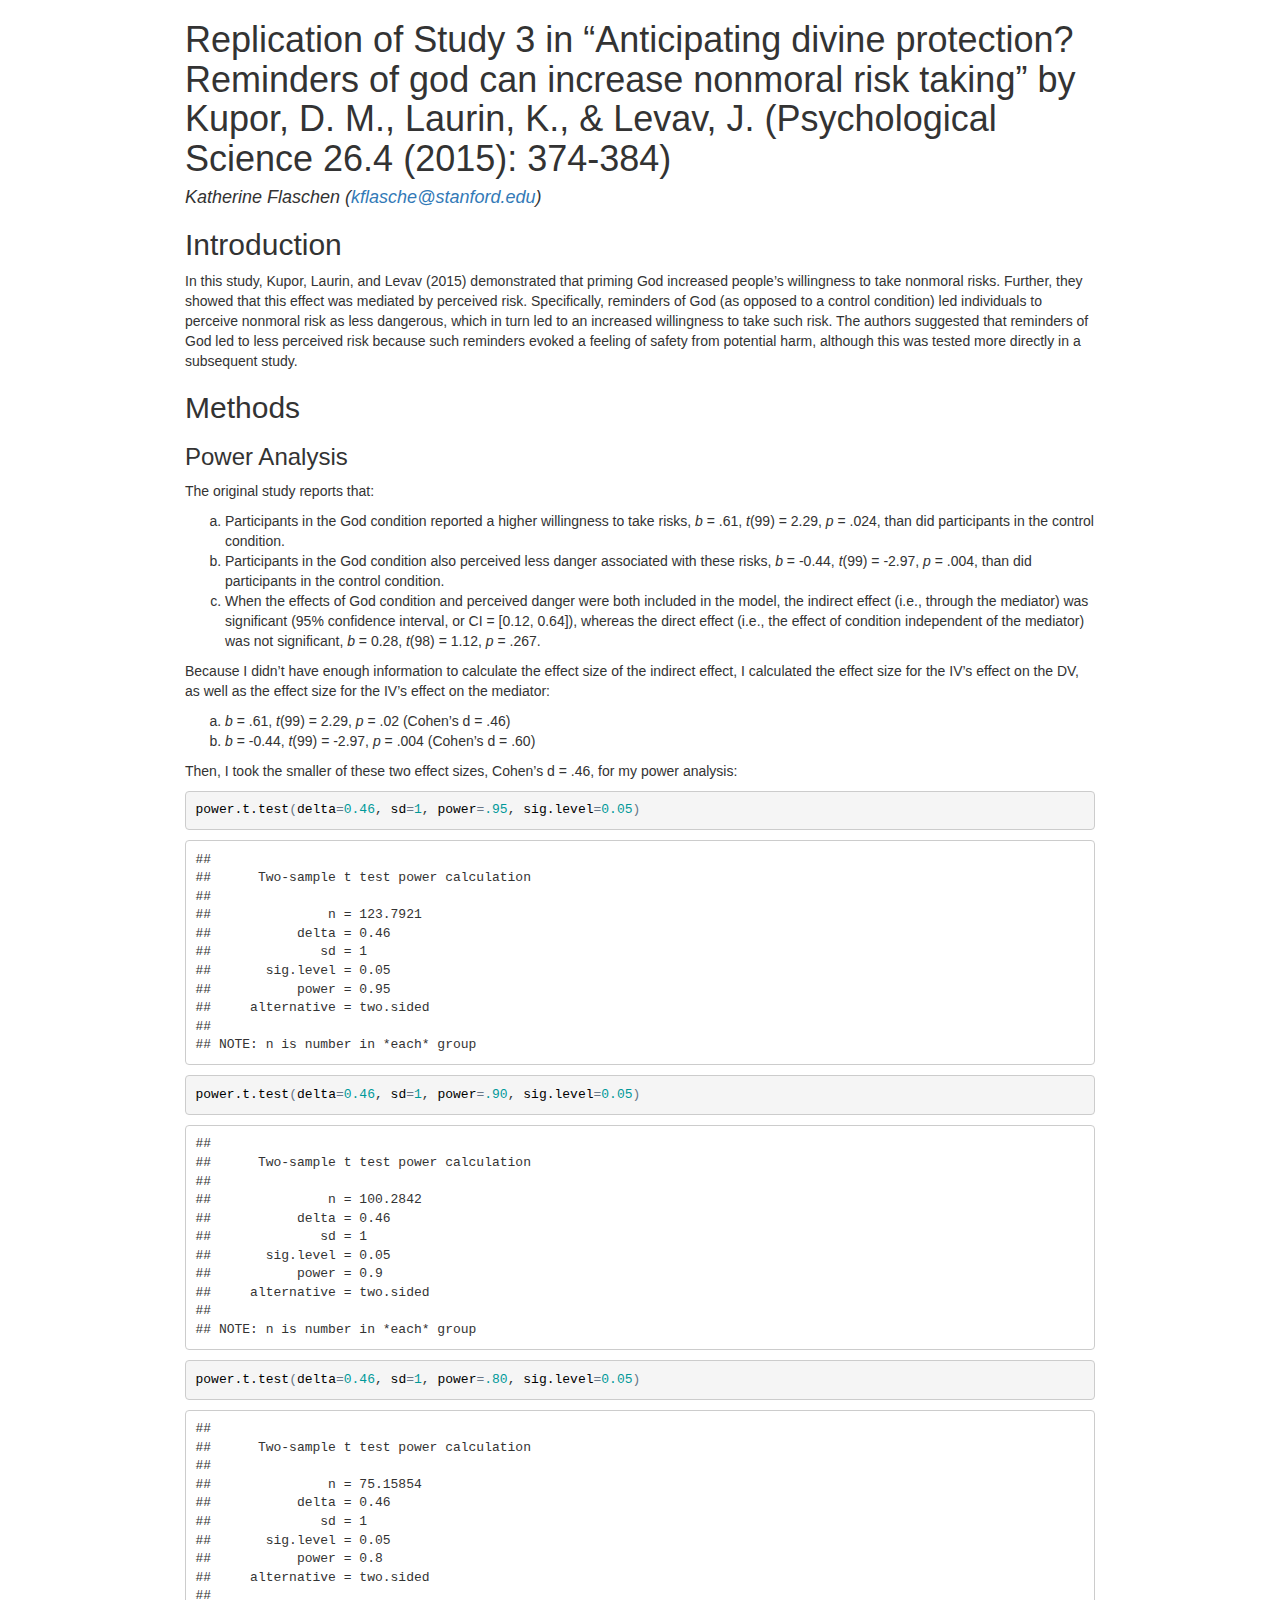
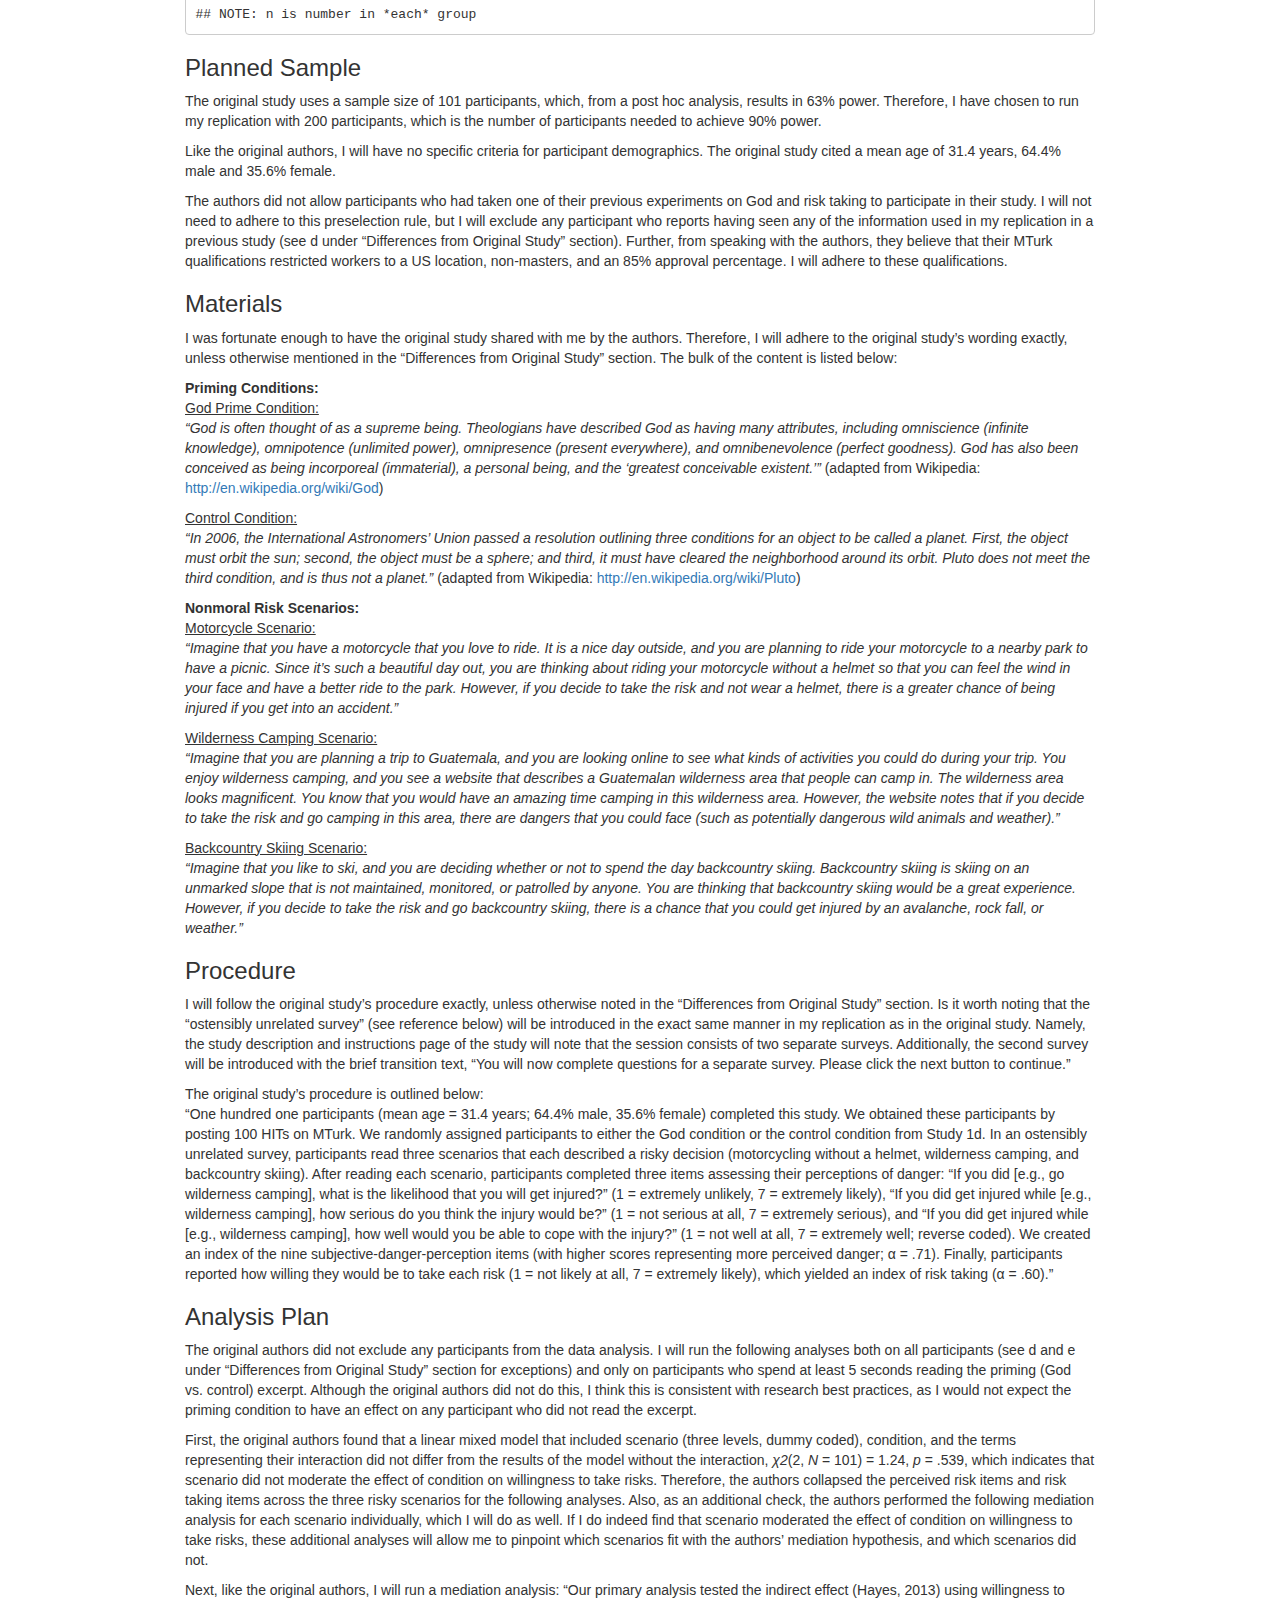
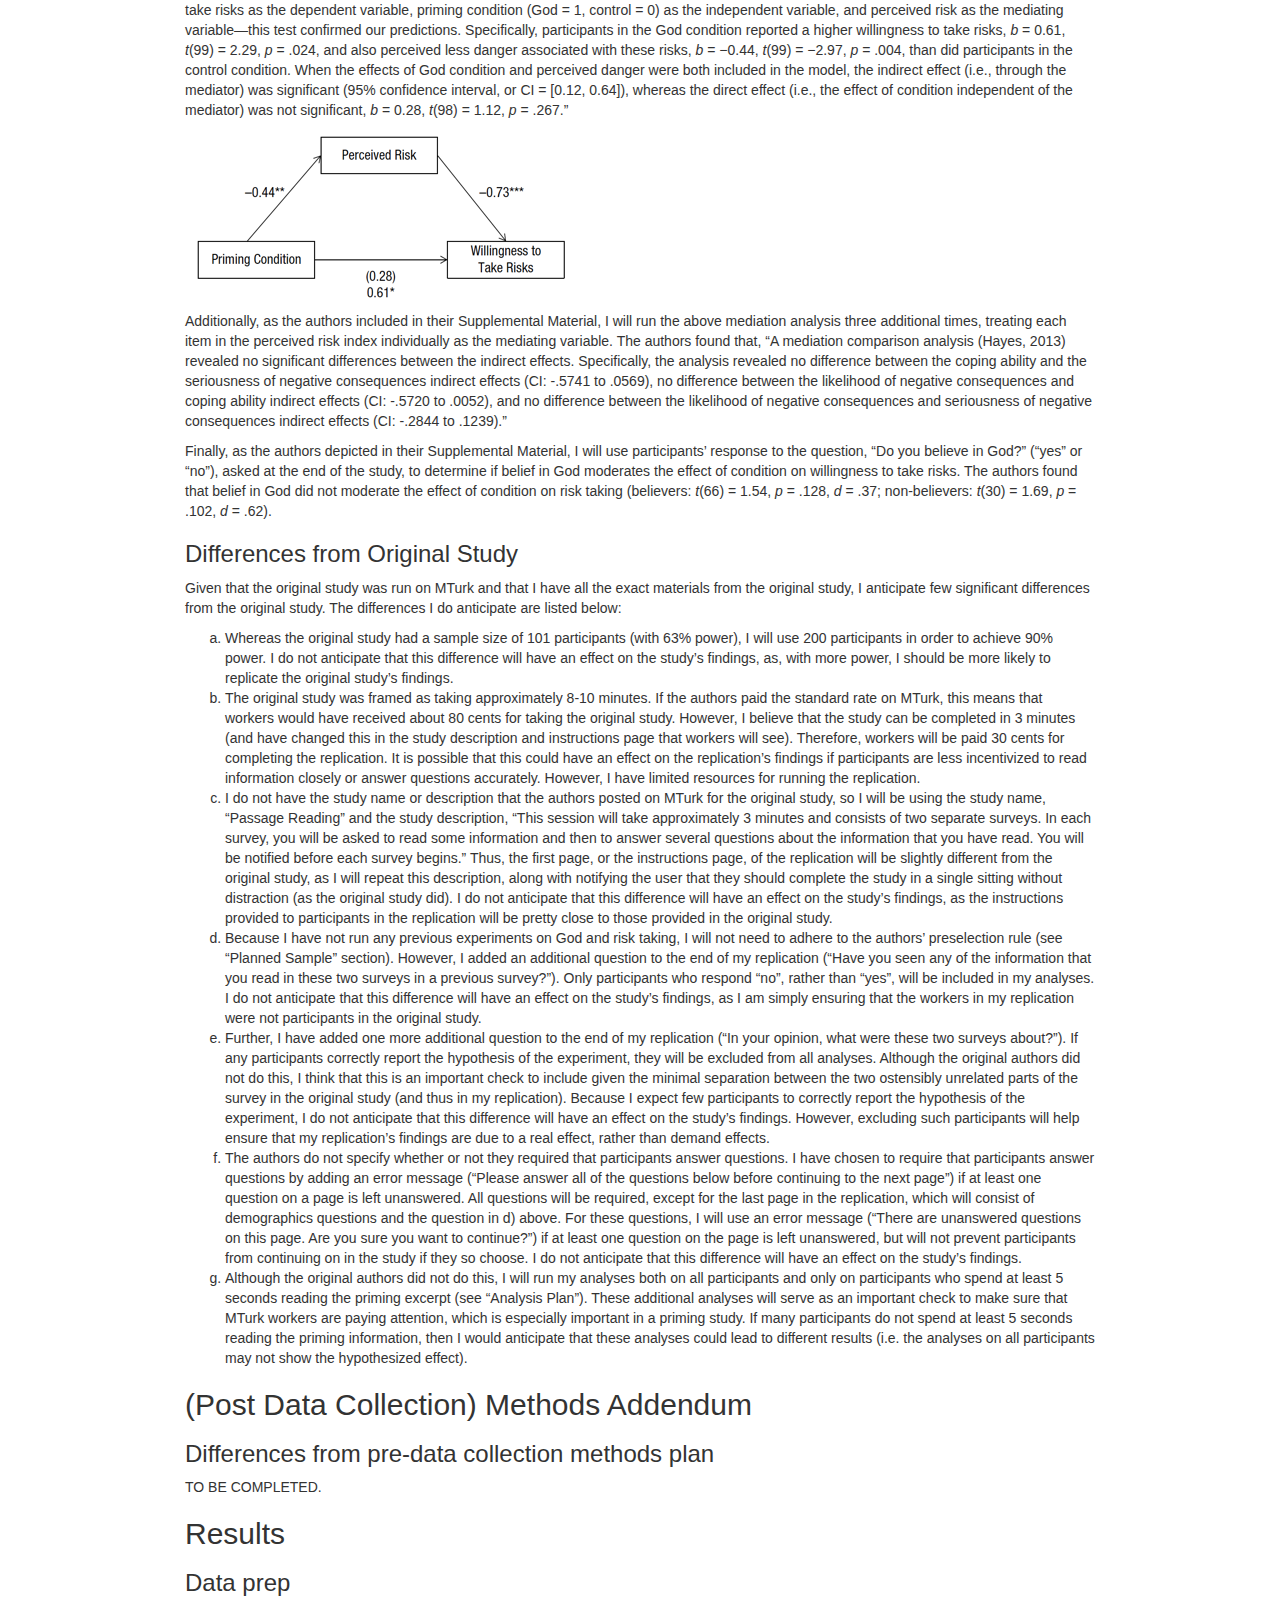
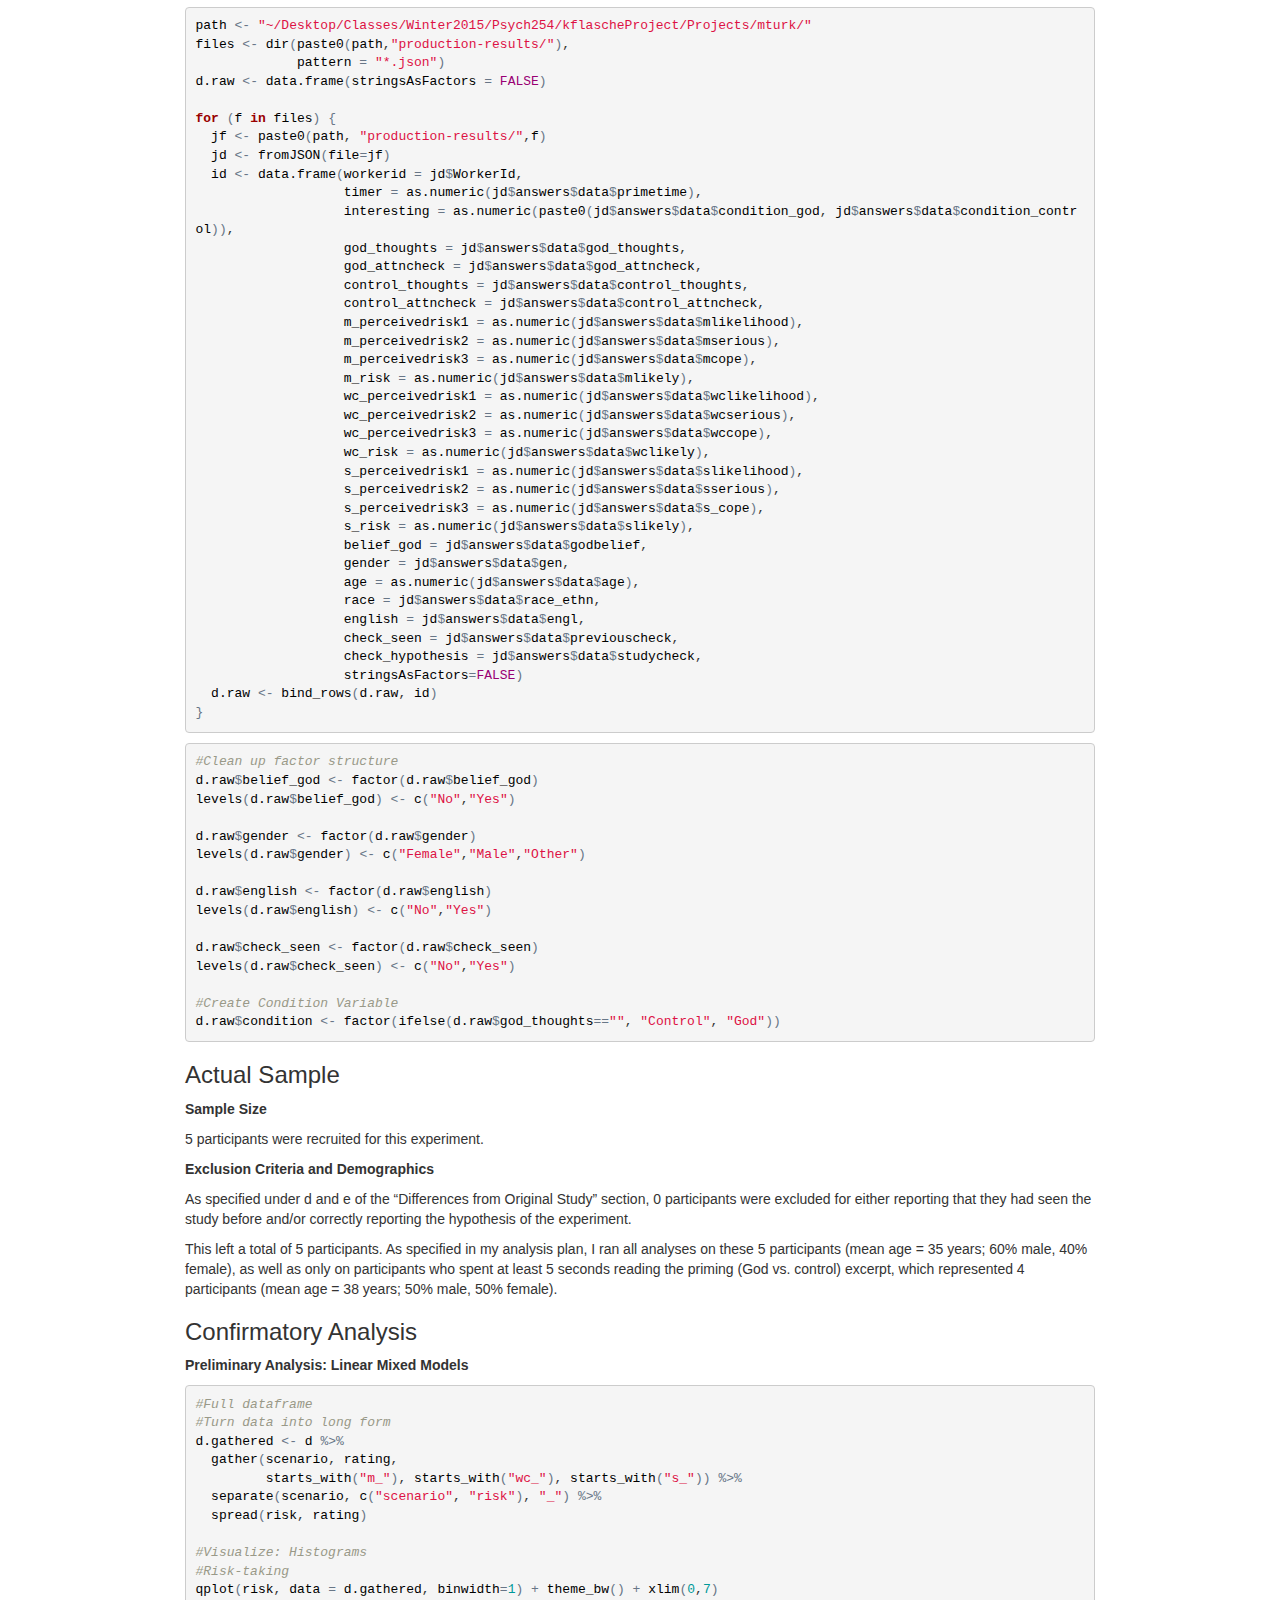
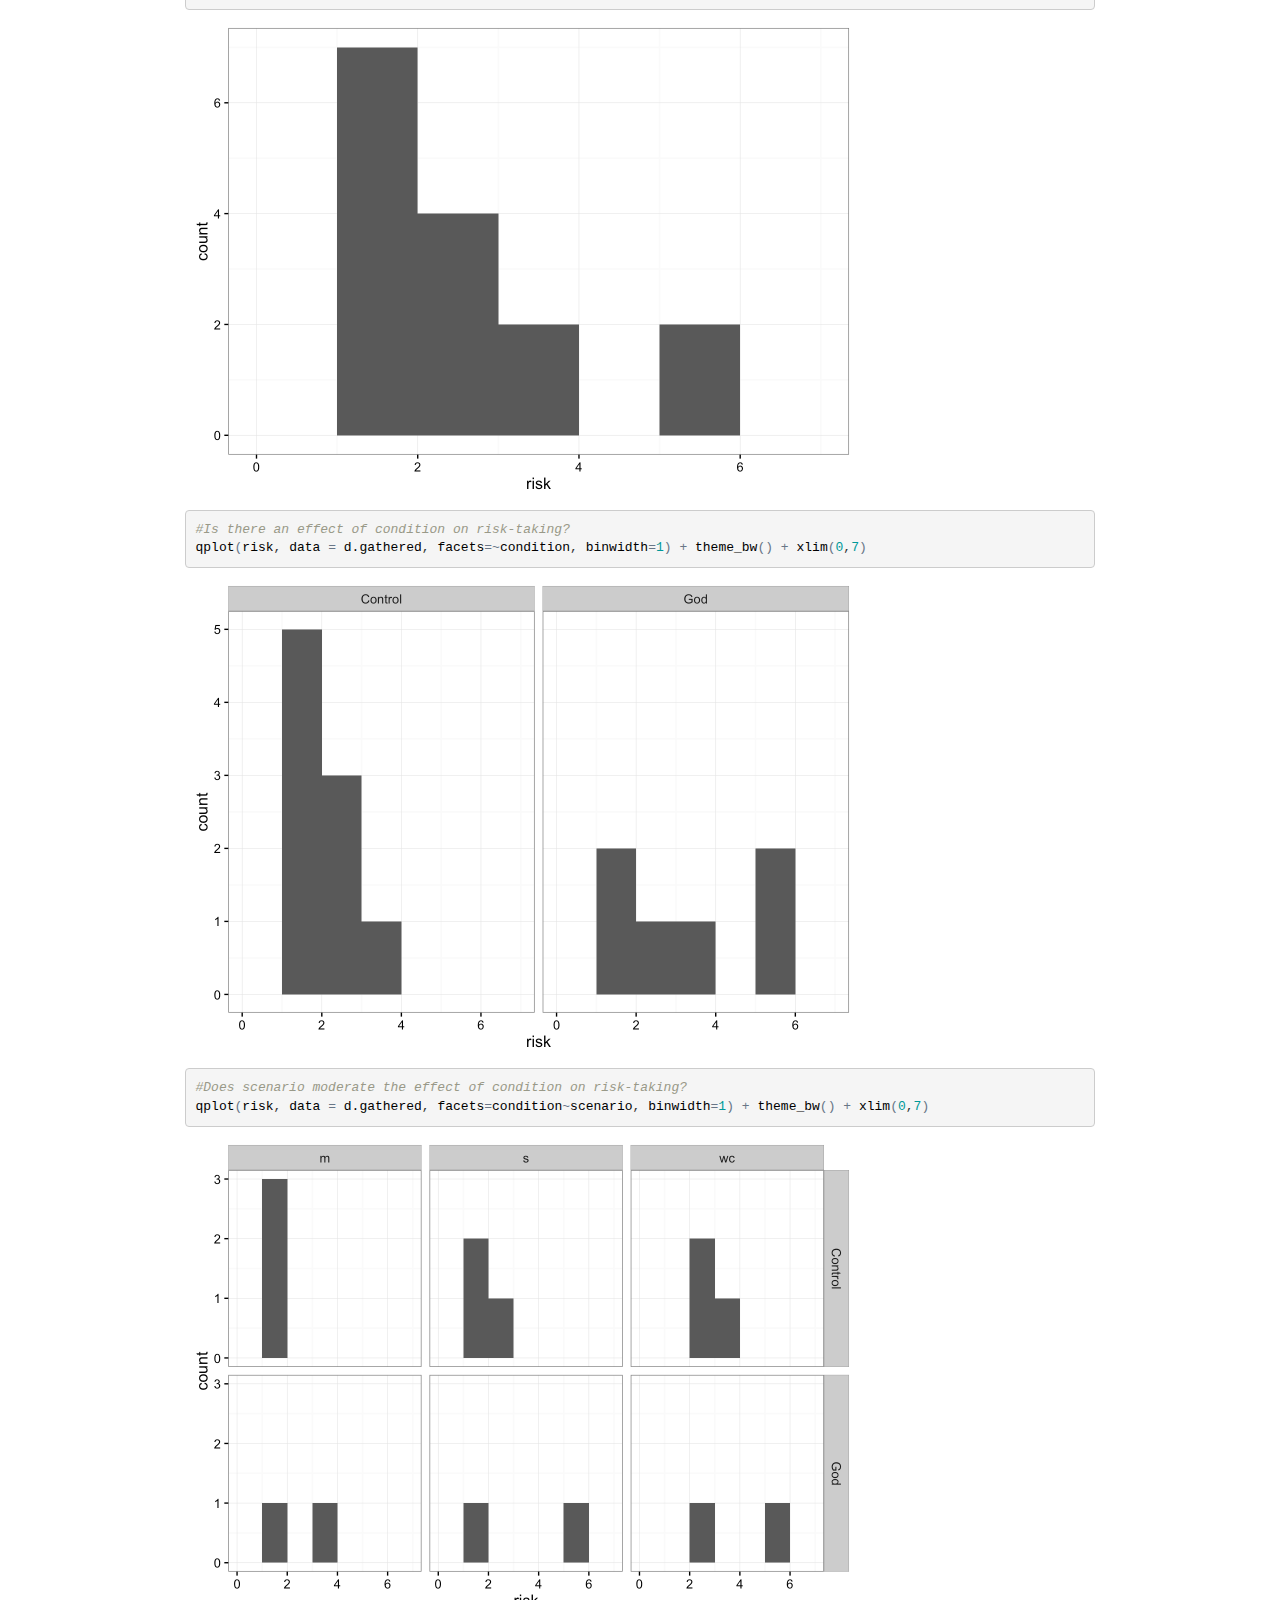
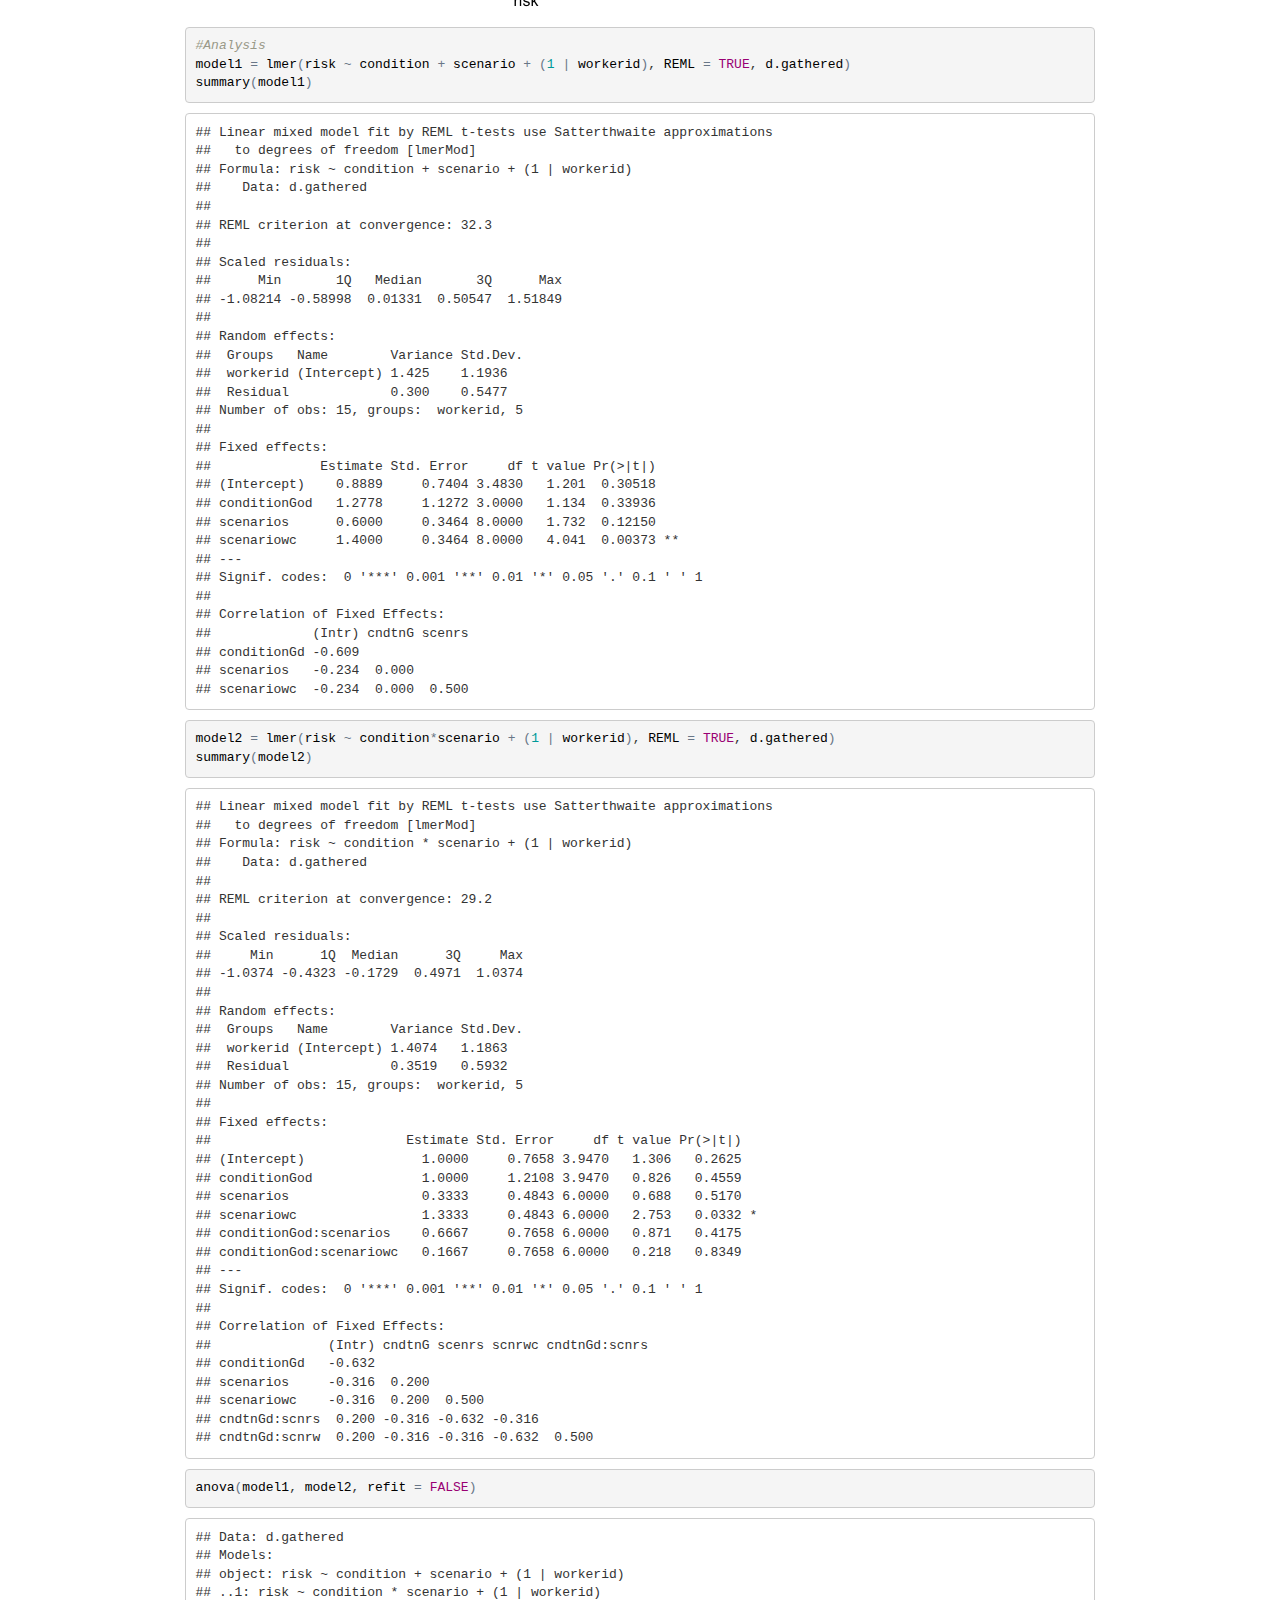
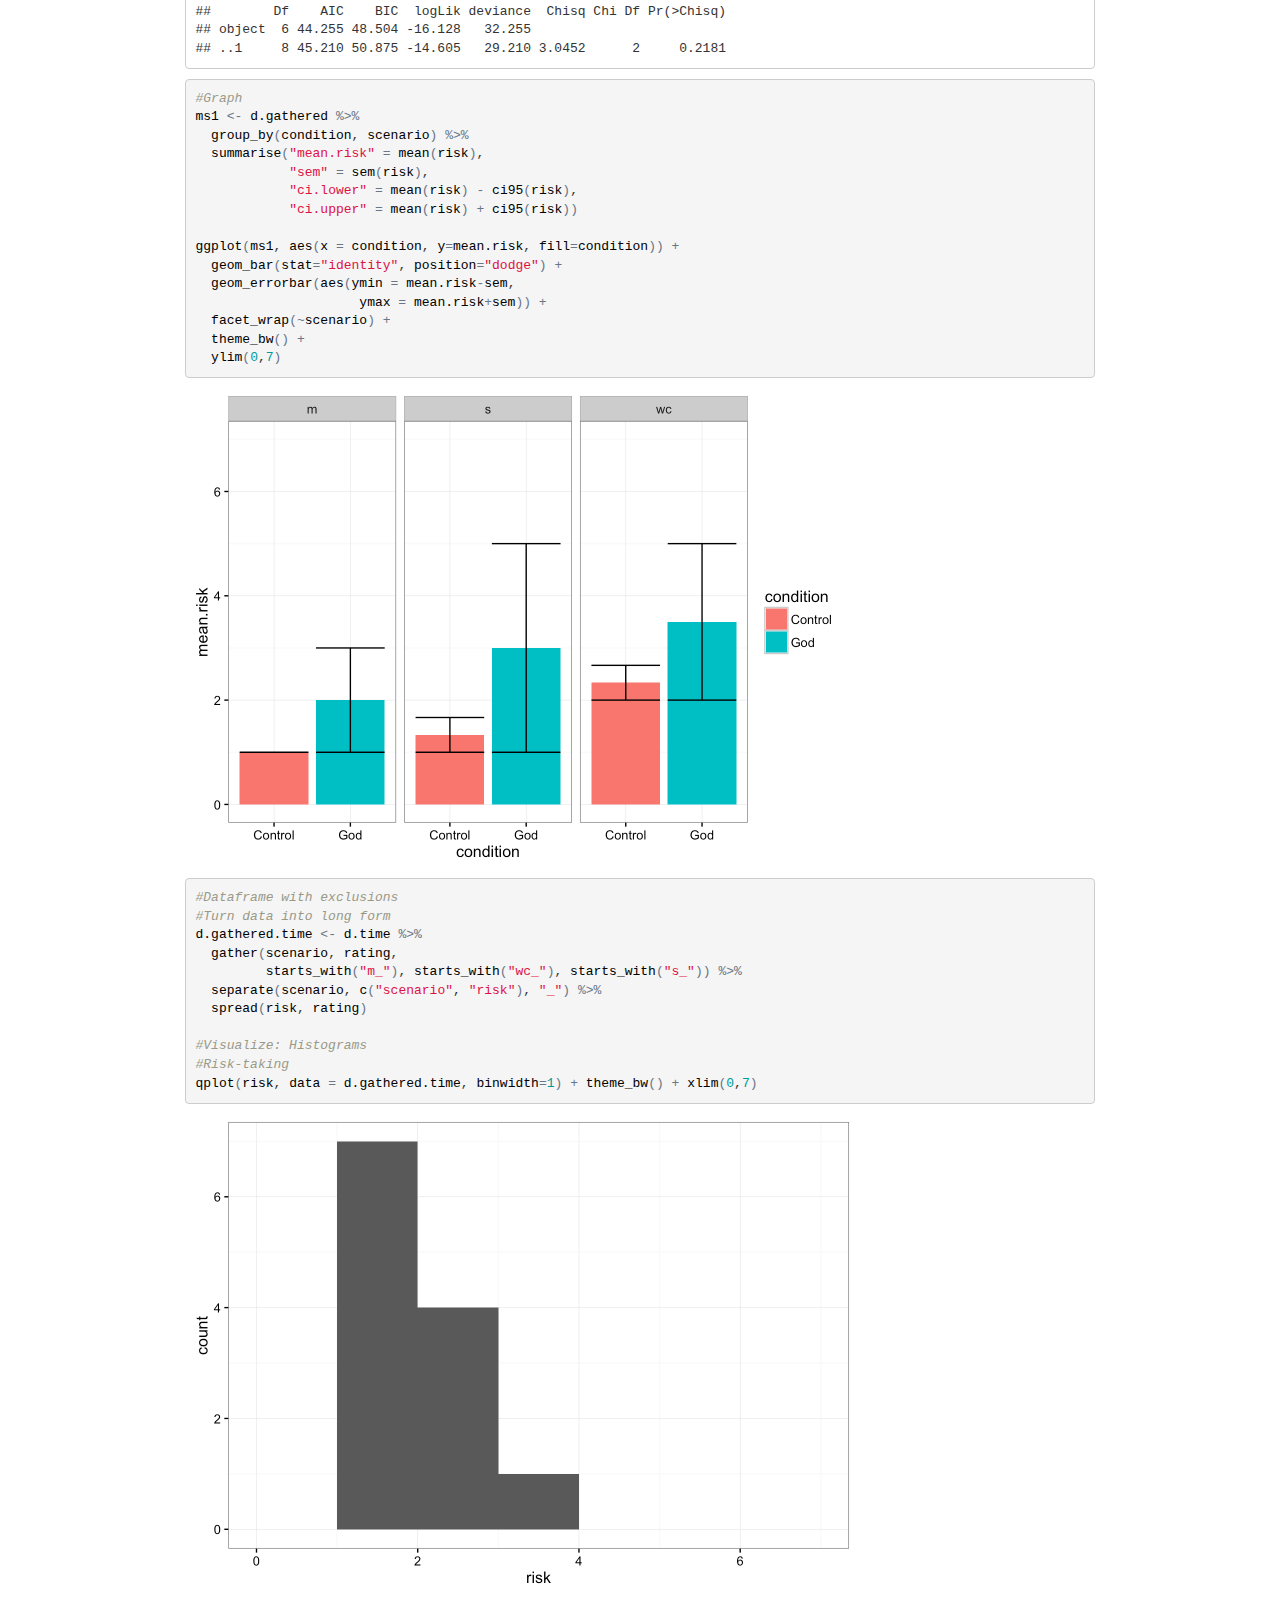
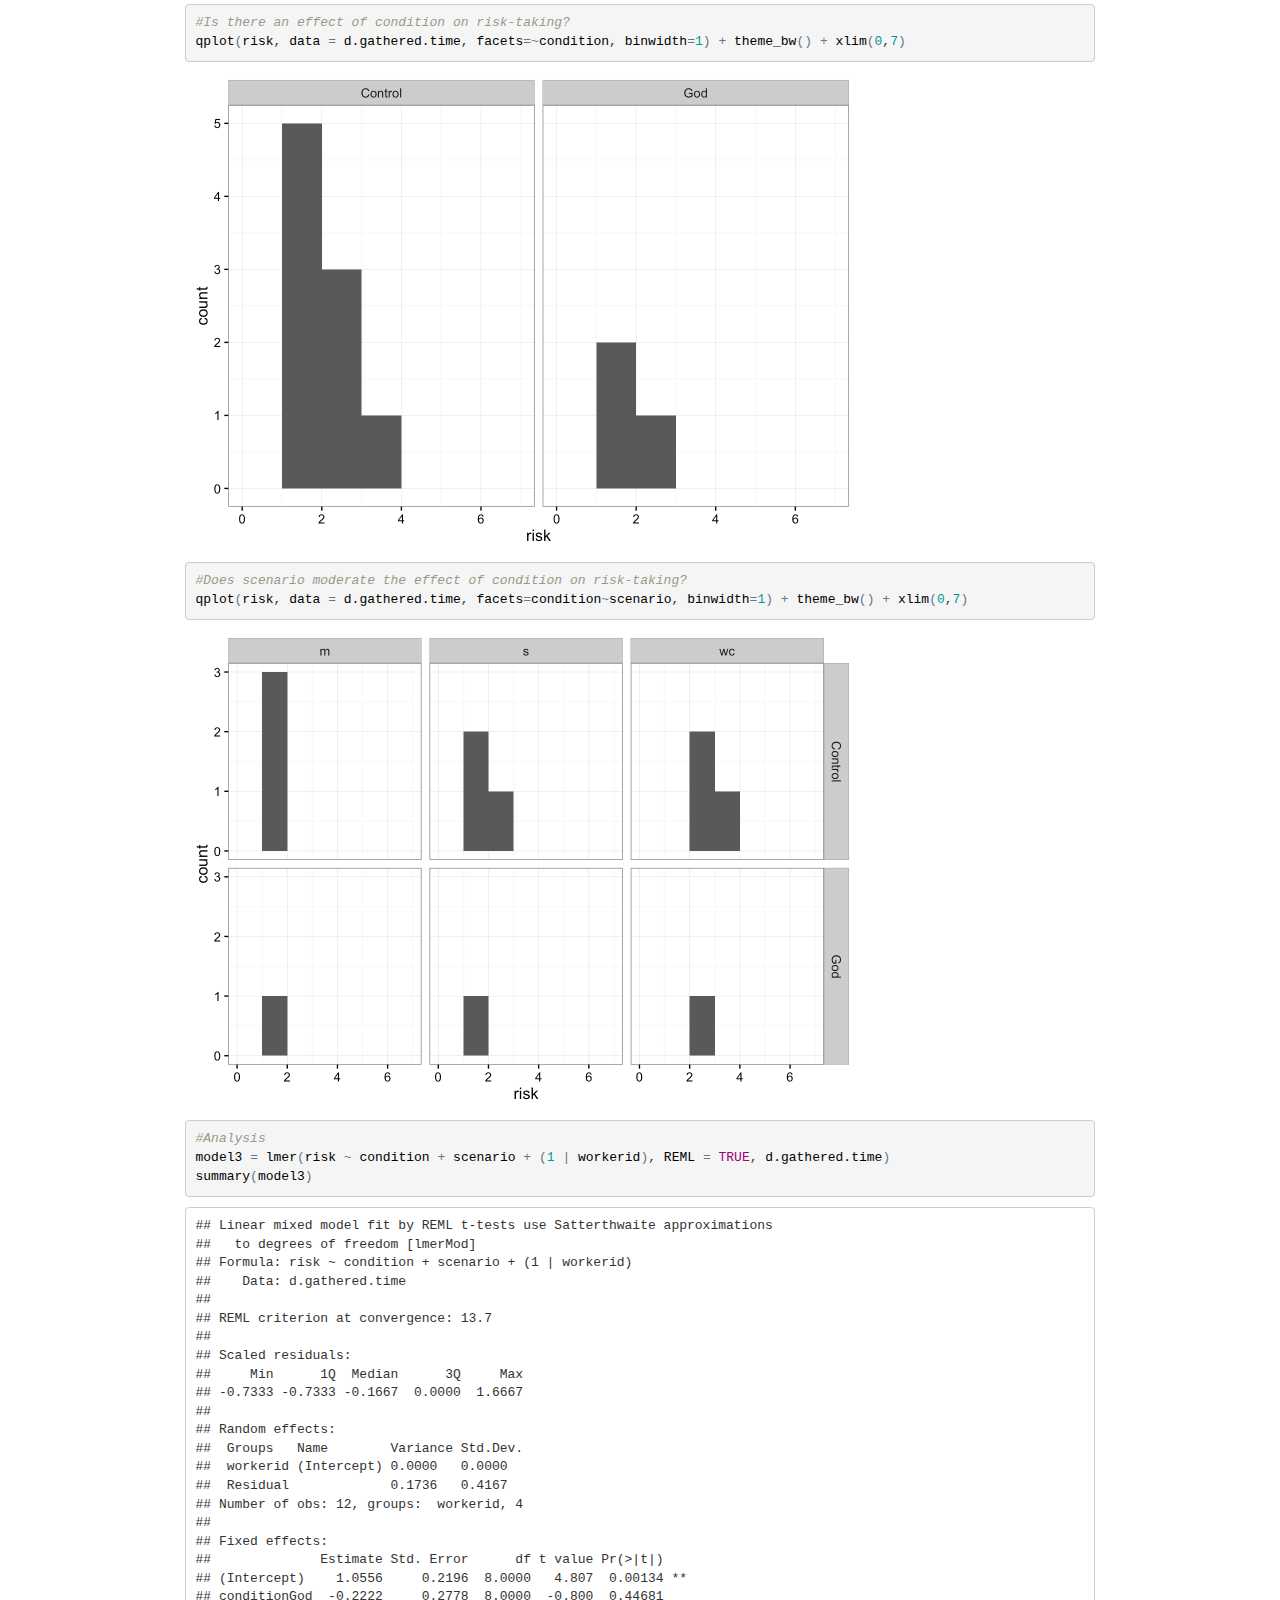
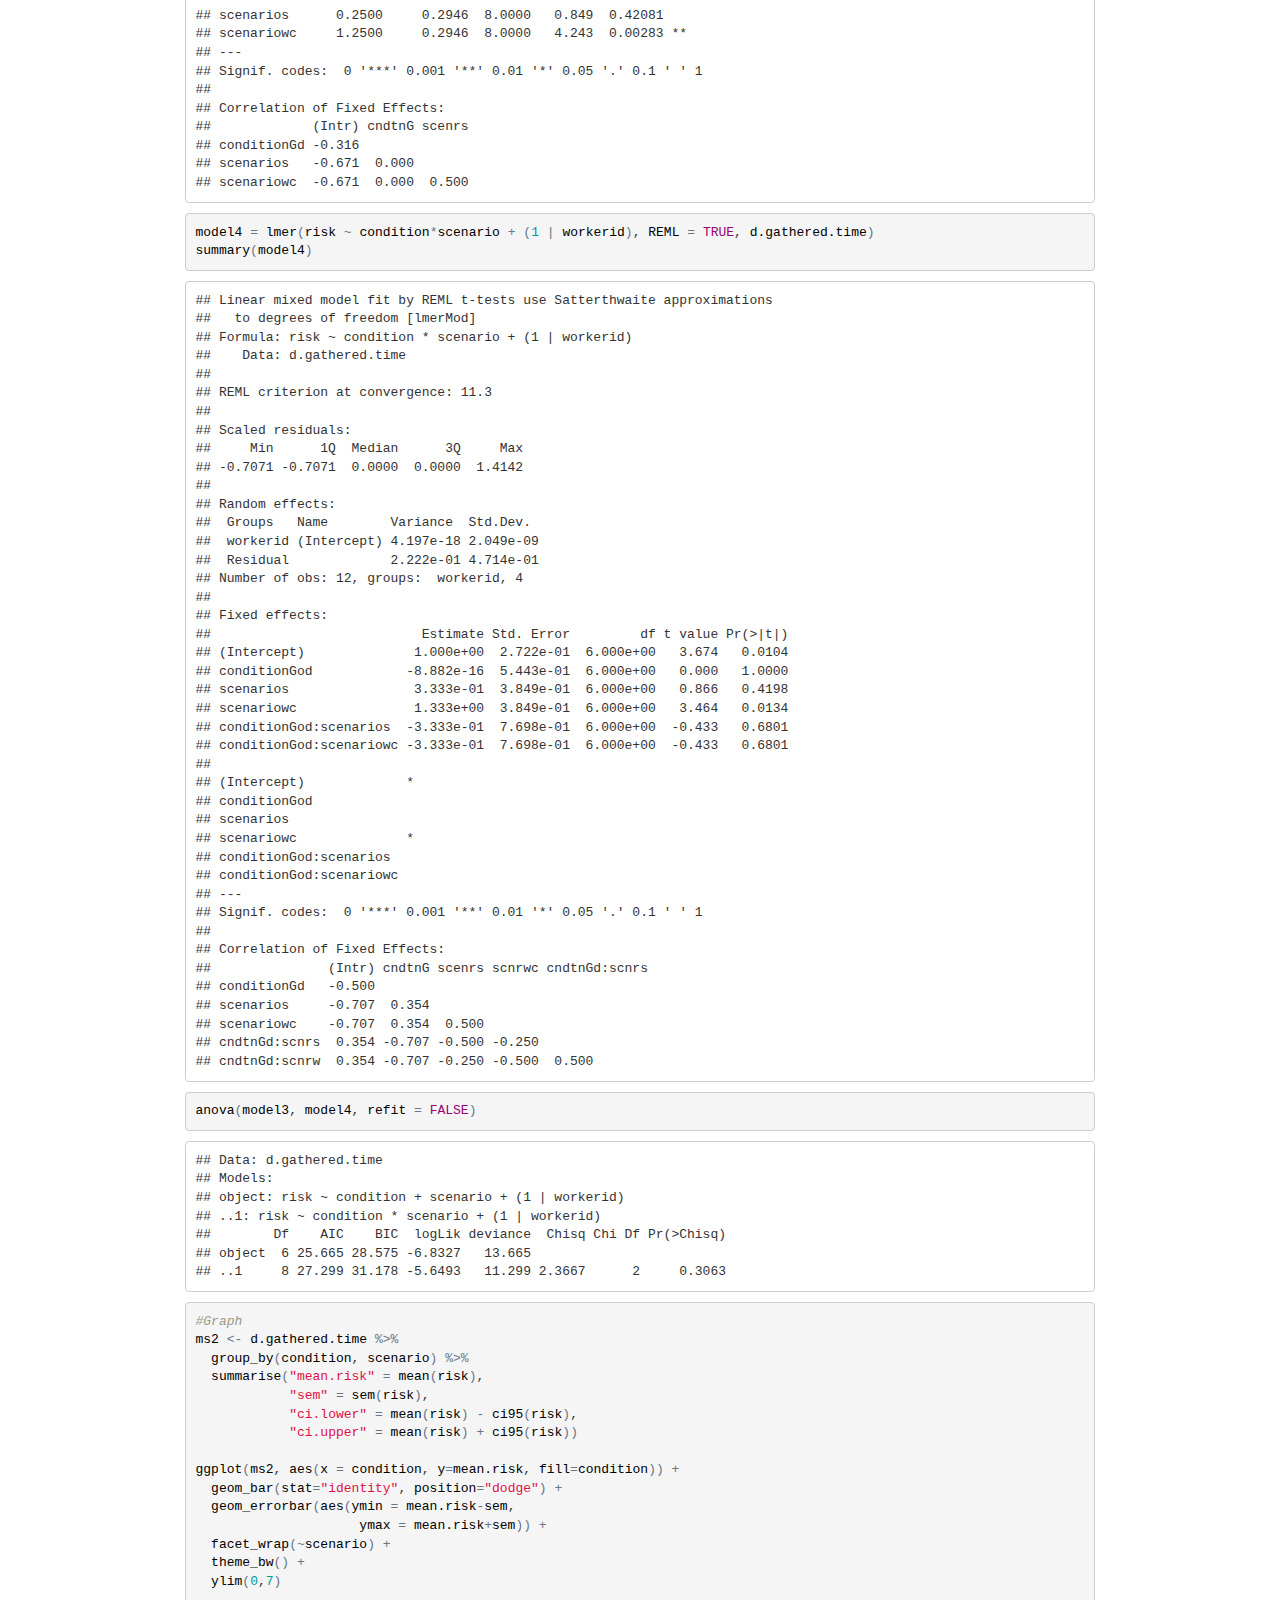
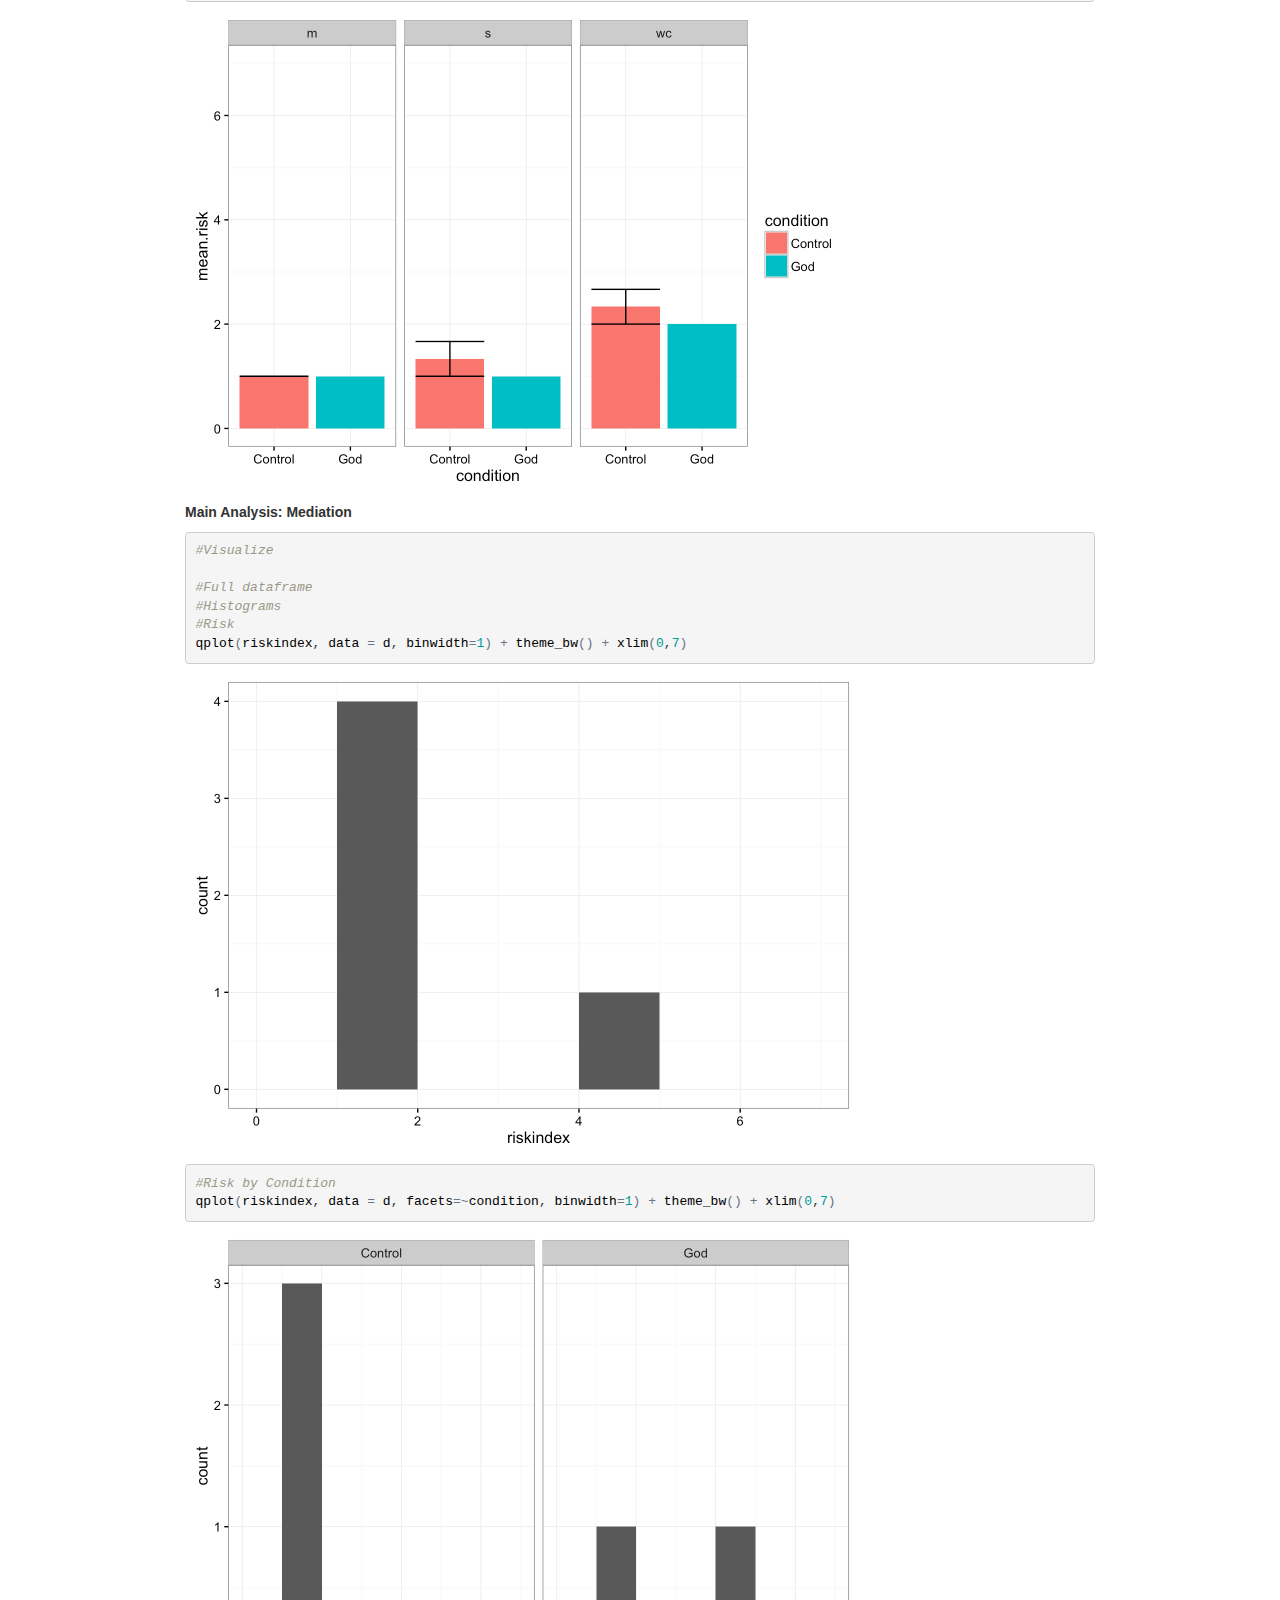
==== commit 878f27f9: "Pilot B edits" ====
--- a/writeup/Replication_Report.html
+++ b/writeup/Replication_Report.html
@@ -127,7 +127,7 @@
 <h3>Planned Sample</h3>
 <p>The original study uses a sample size of 101 participants, which, from a post hoc analysis, results in 63% power. Therefore, I have chosen to run my replication with 200 participants, which is the number of participants needed to achieve 90% power.</p>
 <p>Like the original authors, I will have no specific criteria for participant demographics. The original study cited a mean age of 31.4 years, 64.4% male and 35.6% female.</p>
-<p>The authors did not allow participants who had taken one of their previous experiments on God and risk taking to participate in their study. I will not need to adhere to this preselection rule, as I have not run any experiments on this topic. Further, from speaking with the authors, they believe that their MTurk qualifications restricted workers to a US location, non-masters, and an 85% approval percentage. I will adhere to these qualifications.</p>
+<p>The authors did not allow participants who had taken one of their previous experiments on God and risk taking to participate in their study. I will not need to adhere to this preselection rule, but I will exclude any participant who reports having seen any of the information used in my replication in a previous study (see d under “Differences from Original Study” section). Further, from speaking with the authors, they believe that their MTurk qualifications restricted workers to a US location, non-masters, and an 85% approval percentage. I will adhere to these qualifications.</p>
 </div>
 <div id="materials" class="section level3">
 <h3>Materials</h3>
@@ -140,19 +140,21 @@
 </div>
 <div id="procedure" class="section level3">
 <h3>Procedure</h3>
-<p>I will follow the original study’s procedure exactly, unless otherwise noted in the “Differences from Original Study” section. Is it worth noting that the “ostensibly unrelated survey” (see reference below) will be introduced in the exact same manner in my replication as in the original study. Namely, the study description and instructions page of the study will note that the session consists of two separate surveys. Additionally, the second survey will be introduced with the brief transition text, “You will now complete questions for a separate survey. Please click the next button to continue.” The original study’s procedure is outlined below:</p>
-<p>“One hundred one participants (mean age = 31.4 years; 64.4% male, 35.6% female) completed this study. We obtained these participants by posting 100 HITs on MTurk. We randomly assigned participants to either the God condition or the control condition from Study 1d. In an ostensibly unrelated survey, participants read three scenarios that each described a risky decision (motorcycling without a helmet, wilderness camping, and backcountry skiing). After reading each scenario, participants completed three items assessing their perceptions of danger: “If you did [e.g., go wilderness camping], what is the likelihood that you will get injured?” (1 = extremely unlikely, 7 = extremely likely), “If you did get injured while [e.g., wilderness camping], how serious do you think the injury would be?” (1 = not serious at all, 7 = extremely serious), and “If you did get injured while [e.g., wilderness camping], how well would you be able to cope with the injury?” (1 = not well at all, 7 = extremely well; reverse coded). We created an index of the nine subjective-danger-perception items (with higher scores representing more perceived danger; α = .71). Finally, participants reported how willing they would be to take each risk (1 = not likely at all, 7 = extremely likely), which yielded an index of risk taking (α = .60).”</p>
+<p>I will follow the original study’s procedure exactly, unless otherwise noted in the “Differences from Original Study” section. Is it worth noting that the “ostensibly unrelated survey” (see reference below) will be introduced in the exact same manner in my replication as in the original study. Namely, the study description and instructions page of the study will note that the session consists of two separate surveys. Additionally, the second survey will be introduced with the brief transition text, “You will now complete questions for a separate survey. Please click the next button to continue.”</p>
+<p>The original study’s procedure is outlined below: <br> “One hundred one participants (mean age = 31.4 years; 64.4% male, 35.6% female) completed this study. We obtained these participants by posting 100 HITs on MTurk. We randomly assigned participants to either the God condition or the control condition from Study 1d. In an ostensibly unrelated survey, participants read three scenarios that each described a risky decision (motorcycling without a helmet, wilderness camping, and backcountry skiing). After reading each scenario, participants completed three items assessing their perceptions of danger: “If you did [e.g., go wilderness camping], what is the likelihood that you will get injured?” (1 = extremely unlikely, 7 = extremely likely), “If you did get injured while [e.g., wilderness camping], how serious do you think the injury would be?” (1 = not serious at all, 7 = extremely serious), and “If you did get injured while [e.g., wilderness camping], how well would you be able to cope with the injury?” (1 = not well at all, 7 = extremely well; reverse coded). We created an index of the nine subjective-danger-perception items (with higher scores representing more perceived danger; α = .71). Finally, participants reported how willing they would be to take each risk (1 = not likely at all, 7 = extremely likely), which yielded an index of risk taking (α = .60).”</p>
 </div>
 <div id="analysis-plan" class="section level3">
 <h3>Analysis Plan</h3>
-<p>The original authors did not exclude any participants from the data analysis. I will run the following analyses both on all participants and only on participants who spend at least 5 seconds reading the priming (God vs. control) excerpt. Although the original authors did not do this, I think this is consistent with research best practices, as I would not expect the priming condition to have an effect on any participant who did not read the excerpt.</p>
-<p>First, the original authors found that a linear mixed model that included scenario (three levels, dummy coded), condition, and the terms representing their interaction did not differ from the results of the model without the interaction, <em>χ2</em>(2, <em>N</em> = 101) = 1.24, <em>p</em> = .539, which indicates that scenario did not moderate the effect of condition on either the perceived risk index or the risk taking index. Therefore, the authors collapsed the perceived risk items and risk taking items across the three risky scenarios for the following analyses. Also, as an additional check, the authors performed the following analyses for each scenario individually, which I will do as well. If I do indeed find that scenario moderated the effect of condition on either the perceived risk index or the risk taking index, these additional analyses will allow me to pinpoint which scenarios fit with the authors’ mediation hypothesis, and which scenarios did not.</p>
+<p>The original authors did not exclude any participants from the data analysis. I will run the following analyses both on all participants (see d and e under “Differences from Original Study” section for exceptions) and only on participants who spend at least 5 seconds reading the priming (God vs. control) excerpt. Although the original authors did not do this, I think this is consistent with research best practices, as I would not expect the priming condition to have an effect on any participant who did not read the excerpt.</p>
+<p>First, the original authors found that a linear mixed model that included scenario (three levels, dummy coded), condition, and the terms representing their interaction did not differ from the results of the model without the interaction, <em>χ2</em>(2, <em>N</em> = 101) = 1.24, <em>p</em> = .539, which indicates that scenario did not moderate the effect of condition on willingness to take risks. Therefore, the authors collapsed the perceived risk items and risk taking items across the three risky scenarios for the following analyses. Also, as an additional check, the authors performed the following mediation analysis for each scenario individually, which I will do as well. If I do indeed find that scenario moderated the effect of condition on willingness to take risks, these additional analyses will allow me to pinpoint which scenarios fit with the authors’ mediation hypothesis, and which scenarios did not.</p>
 <p>Next, like the original authors, I will run a mediation analysis: “Our primary analysis tested the indirect effect (Hayes, 2013) using willingness to take risks as the dependent variable, priming condition (God = 1, control = 0) as the independent variable, and perceived risk as the mediating variable—this test confirmed our predictions. Specifically, participants in the God condition reported a higher willingness to take risks, <em>b</em> = 0.61, <em>t</em>(99) = 2.29, <em>p</em> = .024, and also perceived less danger associated with these risks, <em>b</em> = −0.44, <em>t</em>(99) = −2.97, <em>p</em> = .004, than did participants in the control condition. When the effects of God condition and perceived danger were both included in the model, the indirect effect (i.e., through the mediator) was significant (95% confidence interval, or CI = [0.12, 0.64]), whereas the direct effect (i.e., the effect of condition independent of the mediator) was not significant, <em>b</em> = 0.28, <em>t</em>(98) = 1.12, <em>p</em> = .267.”</p>
+<p><img src="[data-uri]" alt="alt text" /></p>
+<p>Additionally, as the authors included in their Supplemental Material, I will run the above mediation analysis three additional times, treating each item in the perceived risk index individually as the mediating variable. The authors found that, “A mediation comparison analysis (Hayes, 2013) revealed no significant differences between the indirect effects. Specifically, the analysis revealed no difference between the coping ability and the seriousness of negative consequences indirect effects (CI: -.5741 to .0569), no difference between the likelihood of negative consequences and coping ability indirect effects (CI: -.5720 to .0052), and no difference between the likelihood of negative consequences and seriousness of negative consequences indirect effects (CI: -.2844 to .1239).”</p>
 <p>Finally, as the authors depicted in their Supplemental Material, I will use participants’ response to the question, “Do you believe in God?” (“yes” or “no”), asked at the end of the study, to determine if belief in God moderates the effect of condition on willingness to take risks. The authors found that belief in God did not moderate the effect of condition on risk taking (believers: <em>t</em>(66) = 1.54, <em>p</em> = .128, <em>d</em> = .37; non-believers: <em>t</em>(30) = 1.69, <em>p</em> = .102, <em>d</em> = .62).</p>
 </div>
 <div id="differences-from-original-study" class="section level3">
 <h3>Differences from Original Study</h3>
-<p>Given that the original study was run on MTurk and that I have all the exact materials from the original study, I anticipate few differences from the original study. The differences I do anticipate are listed below:</p>
+<p>Given that the original study was run on MTurk and that I have all the exact materials from the original study, I anticipate few significant differences from the original study. The differences I do anticipate are listed below:</p>
 <ol style="list-style-type: lower-alpha">
 <li>Whereas the original study had a sample size of 101 participants (with 63% power), I will use 200 participants in order to achieve 90% power. I do not anticipate that this difference will have an effect on the study’s findings, as, with more power, I should be more likely to replicate the original study’s findings.</li>
 <li>The original study was framed as taking approximately 8-10 minutes. If the authors paid the standard rate on MTurk, this means that workers would have received about 80 cents for taking the original study. However, I believe that the study can be completed in 3 minutes (and have changed this in the study description and instructions page that workers will see). Therefore, workers will be paid 30 cents for completing the replication. It is possible that this could have an effect on the replication’s findings if participants are less incentivized to read information closely or answer questions accurately. However, I have limited resources for running the replication.</li>
@@ -164,6 +166,1789 @@
 </ol>
 </div>
 </div>
+<div id="post-data-collection-methods-addendum" class="section level2">
+<h2>(Post Data Collection) Methods Addendum</h2>
+<div id="differences-from-pre-data-collection-methods-plan" class="section level3">
+<h3>Differences from pre-data collection methods plan</h3>
+<p>TO BE COMPLETED.</p>
+</div>
+</div>
+<div id="results" class="section level2">
+<h2>Results</h2>
+<div id="data-prep" class="section level3">
+<h3>Data prep</h3>
+<pre class="r"><code>path &lt;- &quot;~/Desktop/Classes/Winter2015/Psych254/kflascheProject/Projects/mturk/&quot;
+files &lt;- dir(paste0(path,&quot;production-results/&quot;), 
+             pattern = &quot;*.json&quot;)
+d.raw &lt;- data.frame(stringsAsFactors = FALSE)
+
+for (f in files) {
+  jf &lt;- paste0(path, &quot;production-results/&quot;,f)
+  jd &lt;- fromJSON(file=jf)
+  id &lt;- data.frame(workerid = jd$WorkerId,
+                   timer = as.numeric(jd$answers$data$primetime),
+                   interesting = as.numeric(paste0(jd$answers$data$condition_god, jd$answers$data$condition_control)),
+                   god_thoughts = jd$answers$data$god_thoughts,
+                   god_attncheck = jd$answers$data$god_attncheck,
+                   control_thoughts = jd$answers$data$control_thoughts,
+                   control_attncheck = jd$answers$data$control_attncheck,
+                   m_perceivedrisk1 = as.numeric(jd$answers$data$mlikelihood),
+                   m_perceivedrisk2 = as.numeric(jd$answers$data$mserious),
+                   m_perceivedrisk3 = as.numeric(jd$answers$data$mcope),
+                   m_risk = as.numeric(jd$answers$data$mlikely),
+                   wc_perceivedrisk1 = as.numeric(jd$answers$data$wclikelihood),
+                   wc_perceivedrisk2 = as.numeric(jd$answers$data$wcserious),
+                   wc_perceivedrisk3 = as.numeric(jd$answers$data$wccope),
+                   wc_risk = as.numeric(jd$answers$data$wclikely),
+                   s_perceivedrisk1 = as.numeric(jd$answers$data$slikelihood),
+                   s_perceivedrisk2 = as.numeric(jd$answers$data$sserious),
+                   s_perceivedrisk3 = as.numeric(jd$answers$data$s_cope),
+                   s_risk = as.numeric(jd$answers$data$slikely),
+                   belief_god = jd$answers$data$godbelief,
+                   gender = jd$answers$data$gen,
+                   age = as.numeric(jd$answers$data$age),
+                   race = jd$answers$data$race_ethn,
+                   english = jd$answers$data$engl,
+                   check_seen = jd$answers$data$previouscheck,
+                   check_hypothesis = jd$answers$data$studycheck,
+                   stringsAsFactors=FALSE)
+  d.raw &lt;- bind_rows(d.raw, id)
+}</code></pre>
+<pre class="r"><code>#Clean up factor structure
+d.raw$belief_god &lt;- factor(d.raw$belief_god)
+levels(d.raw$belief_god) &lt;- c(&quot;No&quot;,&quot;Yes&quot;)
+
+d.raw$gender &lt;- factor(d.raw$gender)
+levels(d.raw$gender) &lt;- c(&quot;Female&quot;,&quot;Male&quot;,&quot;Other&quot;)
+
+d.raw$english &lt;- factor(d.raw$english)
+levels(d.raw$english) &lt;- c(&quot;No&quot;,&quot;Yes&quot;)
+
+d.raw$check_seen &lt;- factor(d.raw$check_seen)
+levels(d.raw$check_seen) &lt;- c(&quot;No&quot;,&quot;Yes&quot;)
+
+#Create Condition Variable
+d.raw$condition &lt;- factor(ifelse(d.raw$god_thoughts==&quot;&quot;, &quot;Control&quot;, &quot;God&quot;))</code></pre>
+</div>
+<div id="actual-sample" class="section level3">
+<h3>Actual Sample</h3>
+<p><strong>Sample Size</strong></p>
+<p>5 participants were recruited for this experiment.</p>
+<p><strong>Exclusion Criteria and Demographics</strong></p>
+<p>As specified under d and e of the “Differences from Original Study” section, 0 participants were excluded for either reporting that they had seen the study before and/or correctly reporting the hypothesis of the experiment.</p>
+<p>This left a total of 5 participants. As specified in my analysis plan, I ran all analyses on these 5 participants (mean age = 35 years; 60% male, 40% female), as well as only on participants who spent at least 5 seconds reading the priming (God vs. control) excerpt, which represented 4 participants (mean age = 38 years; 50% male, 50% female).</p>
+</div>
+<div id="confirmatory-analysis" class="section level3">
+<h3>Confirmatory Analysis</h3>
+<p><strong>Preliminary Analysis: Linear Mixed Models</strong></p>
+<pre class="r"><code>#Full dataframe
+#Turn data into long form
+d.gathered &lt;- d %&gt;%
+  gather(scenario, rating, 
+         starts_with(&quot;m_&quot;), starts_with(&quot;wc_&quot;), starts_with(&quot;s_&quot;)) %&gt;%
+  separate(scenario, c(&quot;scenario&quot;, &quot;risk&quot;), &quot;_&quot;) %&gt;%
+  spread(risk, rating)
+
+#Visualize: Histograms
+#Risk-taking
+qplot(risk, data = d.gathered, binwidth=1) + theme_bw() + xlim(0,7)</code></pre>
+<p><img src="[data-uri]" title alt width="672" /></p>
+<pre class="r"><code>#Is there an effect of condition on risk-taking?
+qplot(risk, data = d.gathered, facets=~condition, binwidth=1) + theme_bw() + xlim(0,7)</code></pre>
+<p><img src="[data-uri]" title alt width="672" /></p>
+<pre class="r"><code>#Does scenario moderate the effect of condition on risk-taking?
+qplot(risk, data = d.gathered, facets=condition~scenario, binwidth=1) + theme_bw() + xlim(0,7)</code></pre>
+<p><img src="[data-uri]" title alt width="672" /></p>
+<pre class="r"><code>#Analysis
+model1 = lmer(risk ~ condition + scenario + (1 | workerid), REML = TRUE, d.gathered)
+summary(model1)</code></pre>
+<pre><code>## Linear mixed model fit by REML t-tests use Satterthwaite approximations
+##   to degrees of freedom [lmerMod]
+## Formula: risk ~ condition + scenario + (1 | workerid)
+##    Data: d.gathered
+## 
+## REML criterion at convergence: 32.3
+## 
+## Scaled residuals: 
+##      Min       1Q   Median       3Q      Max 
+## -1.08214 -0.58998  0.01331  0.50547  1.51849 
+## 
+## Random effects:
+##  Groups   Name        Variance Std.Dev.
+##  workerid (Intercept) 1.425    1.1936  
+##  Residual             0.300    0.5477  
+## Number of obs: 15, groups:  workerid, 5
+## 
+## Fixed effects:
+##              Estimate Std. Error     df t value Pr(&gt;|t|)   
+## (Intercept)    0.8889     0.7404 3.4830   1.201  0.30518   
+## conditionGod   1.2778     1.1272 3.0000   1.134  0.33936   
+## scenarios      0.6000     0.3464 8.0000   1.732  0.12150   
+## scenariowc     1.4000     0.3464 8.0000   4.041  0.00373 **
+## ---
+## Signif. codes:  0 '***' 0.001 '**' 0.01 '*' 0.05 '.' 0.1 ' ' 1
+## 
+## Correlation of Fixed Effects:
+##             (Intr) cndtnG scenrs
+## conditionGd -0.609              
+## scenarios   -0.234  0.000       
+## scenariowc  -0.234  0.000  0.500</code></pre>
+<pre class="r"><code>model2 = lmer(risk ~ condition*scenario + (1 | workerid), REML = TRUE, d.gathered)
+summary(model2)</code></pre>
+<pre><code>## Linear mixed model fit by REML t-tests use Satterthwaite approximations
+##   to degrees of freedom [lmerMod]
+## Formula: risk ~ condition * scenario + (1 | workerid)
+##    Data: d.gathered
+## 
+## REML criterion at convergence: 29.2
+## 
+## Scaled residuals: 
+##     Min      1Q  Median      3Q     Max 
+## -1.0374 -0.4323 -0.1729  0.4971  1.0374 
+## 
+## Random effects:
+##  Groups   Name        Variance Std.Dev.
+##  workerid (Intercept) 1.4074   1.1863  
+##  Residual             0.3519   0.5932  
+## Number of obs: 15, groups:  workerid, 5
+## 
+## Fixed effects:
+##                         Estimate Std. Error     df t value Pr(&gt;|t|)  
+## (Intercept)               1.0000     0.7658 3.9470   1.306   0.2625  
+## conditionGod              1.0000     1.2108 3.9470   0.826   0.4559  
+## scenarios                 0.3333     0.4843 6.0000   0.688   0.5170  
+## scenariowc                1.3333     0.4843 6.0000   2.753   0.0332 *
+## conditionGod:scenarios    0.6667     0.7658 6.0000   0.871   0.4175  
+## conditionGod:scenariowc   0.1667     0.7658 6.0000   0.218   0.8349  
+## ---
+## Signif. codes:  0 '***' 0.001 '**' 0.01 '*' 0.05 '.' 0.1 ' ' 1
+## 
+## Correlation of Fixed Effects:
+##               (Intr) cndtnG scenrs scnrwc cndtnGd:scnrs
+## conditionGd   -0.632                                   
+## scenarios     -0.316  0.200                            
+## scenariowc    -0.316  0.200  0.500                     
+## cndtnGd:scnrs  0.200 -0.316 -0.632 -0.316              
+## cndtnGd:scnrw  0.200 -0.316 -0.316 -0.632  0.500</code></pre>
+<pre class="r"><code>anova(model1, model2, refit = FALSE)</code></pre>
+<pre><code>## Data: d.gathered
+## Models:
+## object: risk ~ condition + scenario + (1 | workerid)
+## ..1: risk ~ condition * scenario + (1 | workerid)
+##        Df    AIC    BIC  logLik deviance  Chisq Chi Df Pr(&gt;Chisq)
+## object  6 44.255 48.504 -16.128   32.255                         
+## ..1     8 45.210 50.875 -14.605   29.210 3.0452      2     0.2181</code></pre>
+<pre class="r"><code>#Graph
+ms1 &lt;- d.gathered %&gt;% 
+  group_by(condition, scenario) %&gt;% 
+  summarise(&quot;mean.risk&quot; = mean(risk),
+            &quot;sem&quot; = sem(risk),
+            &quot;ci.lower&quot; = mean(risk) - ci95(risk),
+            &quot;ci.upper&quot; = mean(risk) + ci95(risk))
+
+ggplot(ms1, aes(x = condition, y=mean.risk, fill=condition)) +
+  geom_bar(stat=&quot;identity&quot;, position=&quot;dodge&quot;) +
+  geom_errorbar(aes(ymin = mean.risk-sem, 
+                     ymax = mean.risk+sem)) +
+  facet_wrap(~scenario) +
+  theme_bw() +
+  ylim(0,7)</code></pre>
+<p><img src="[data-uri]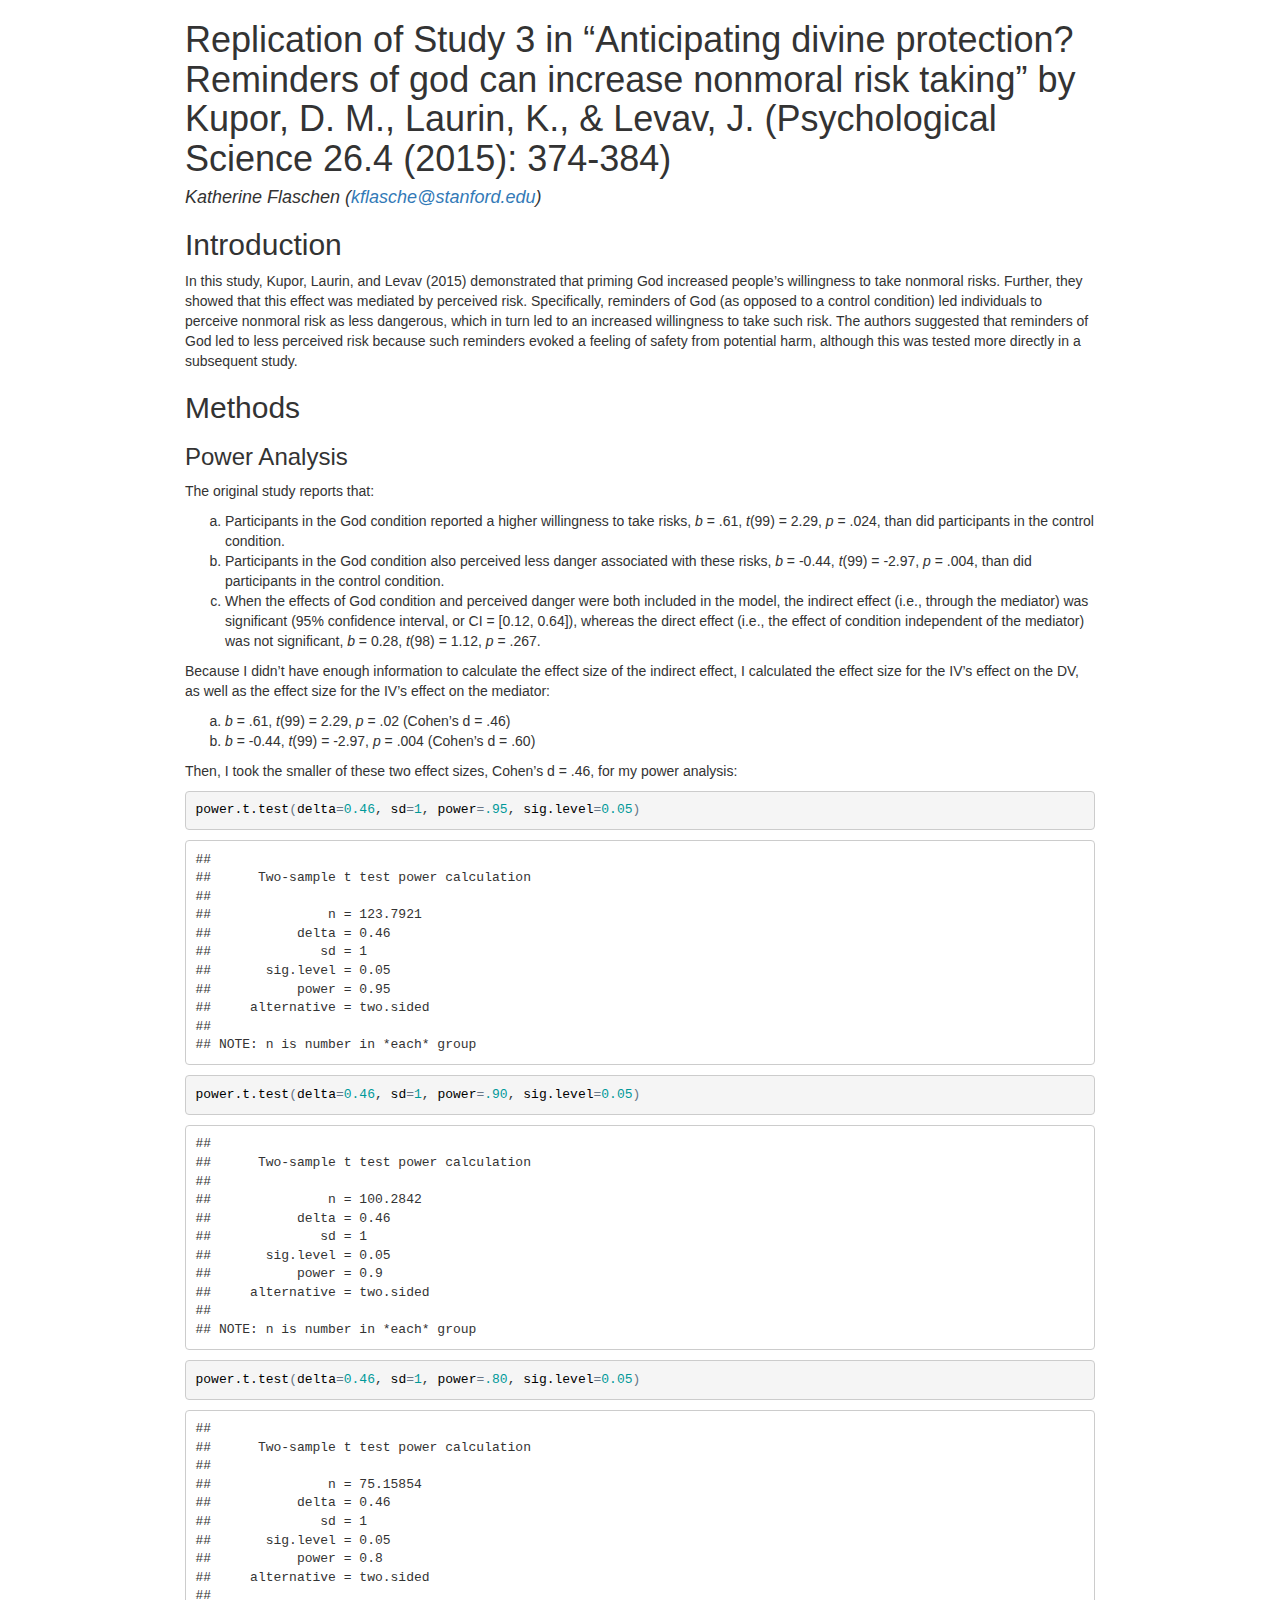
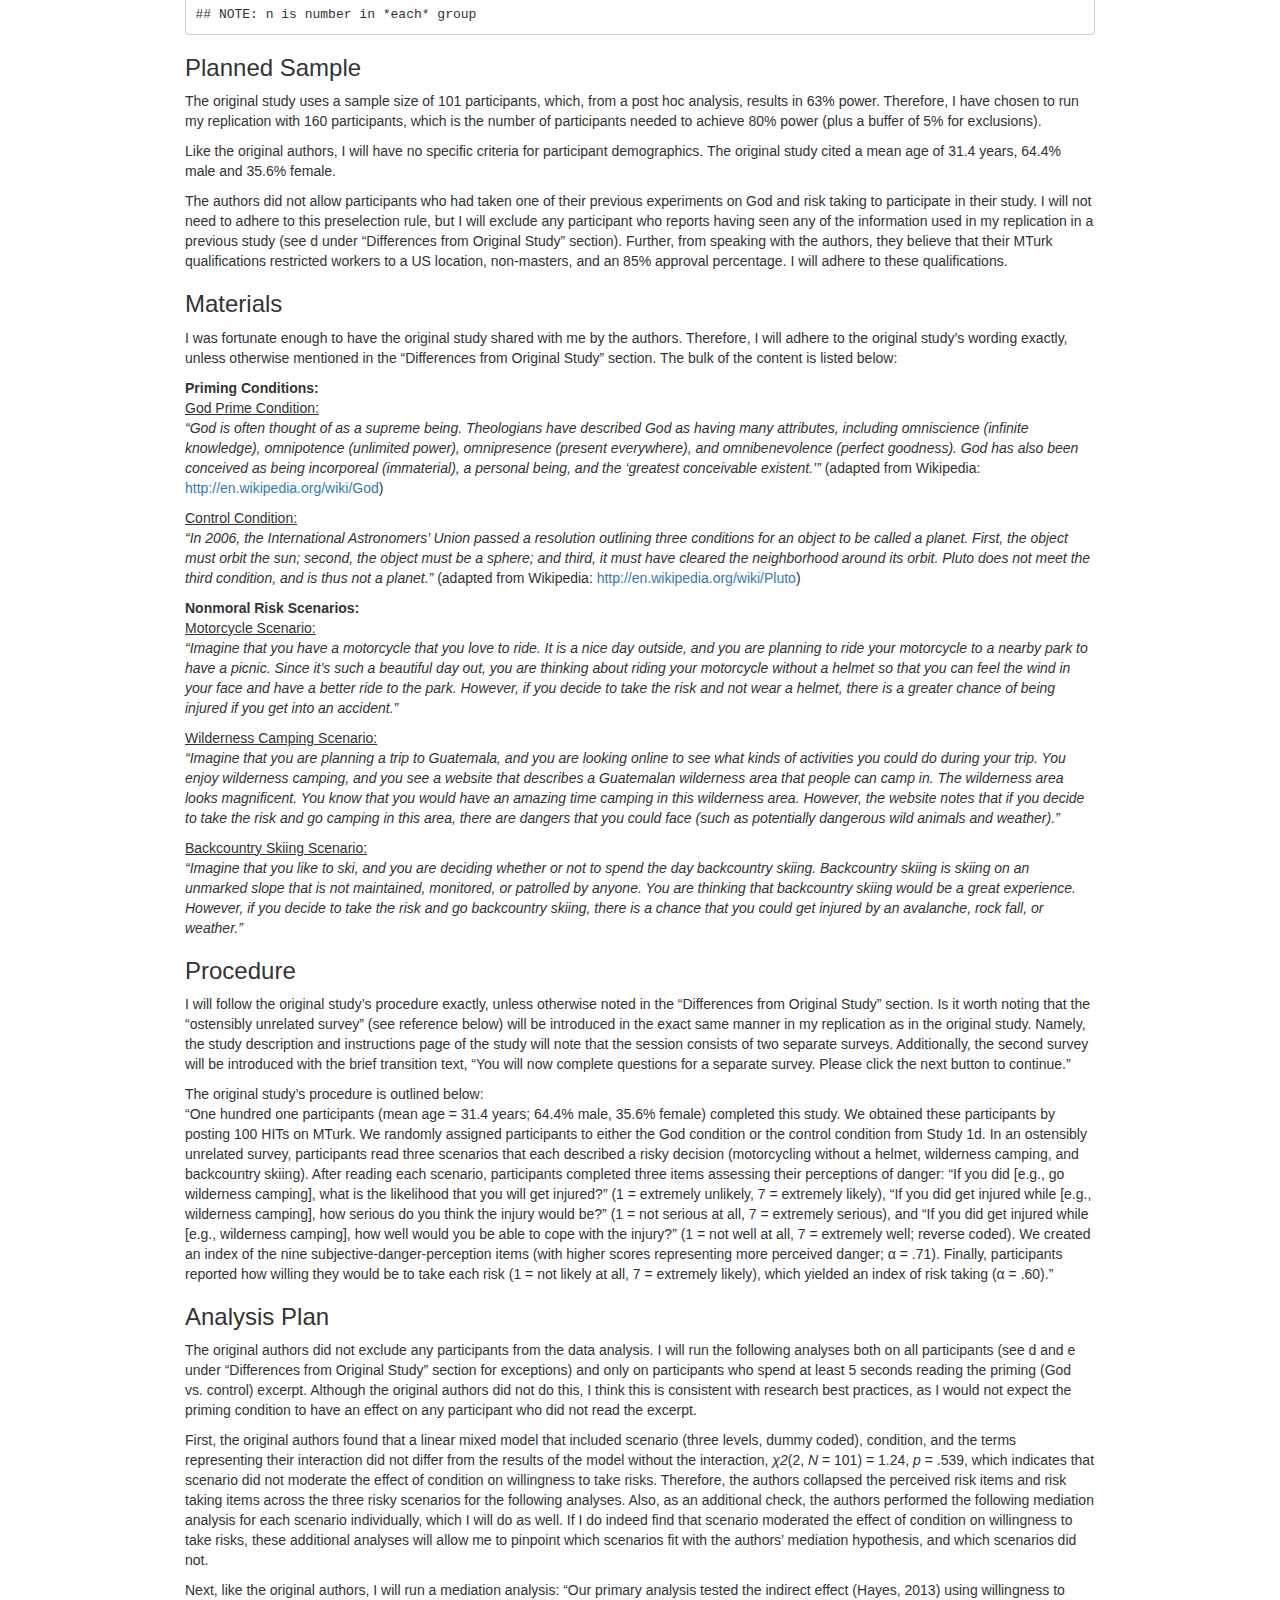
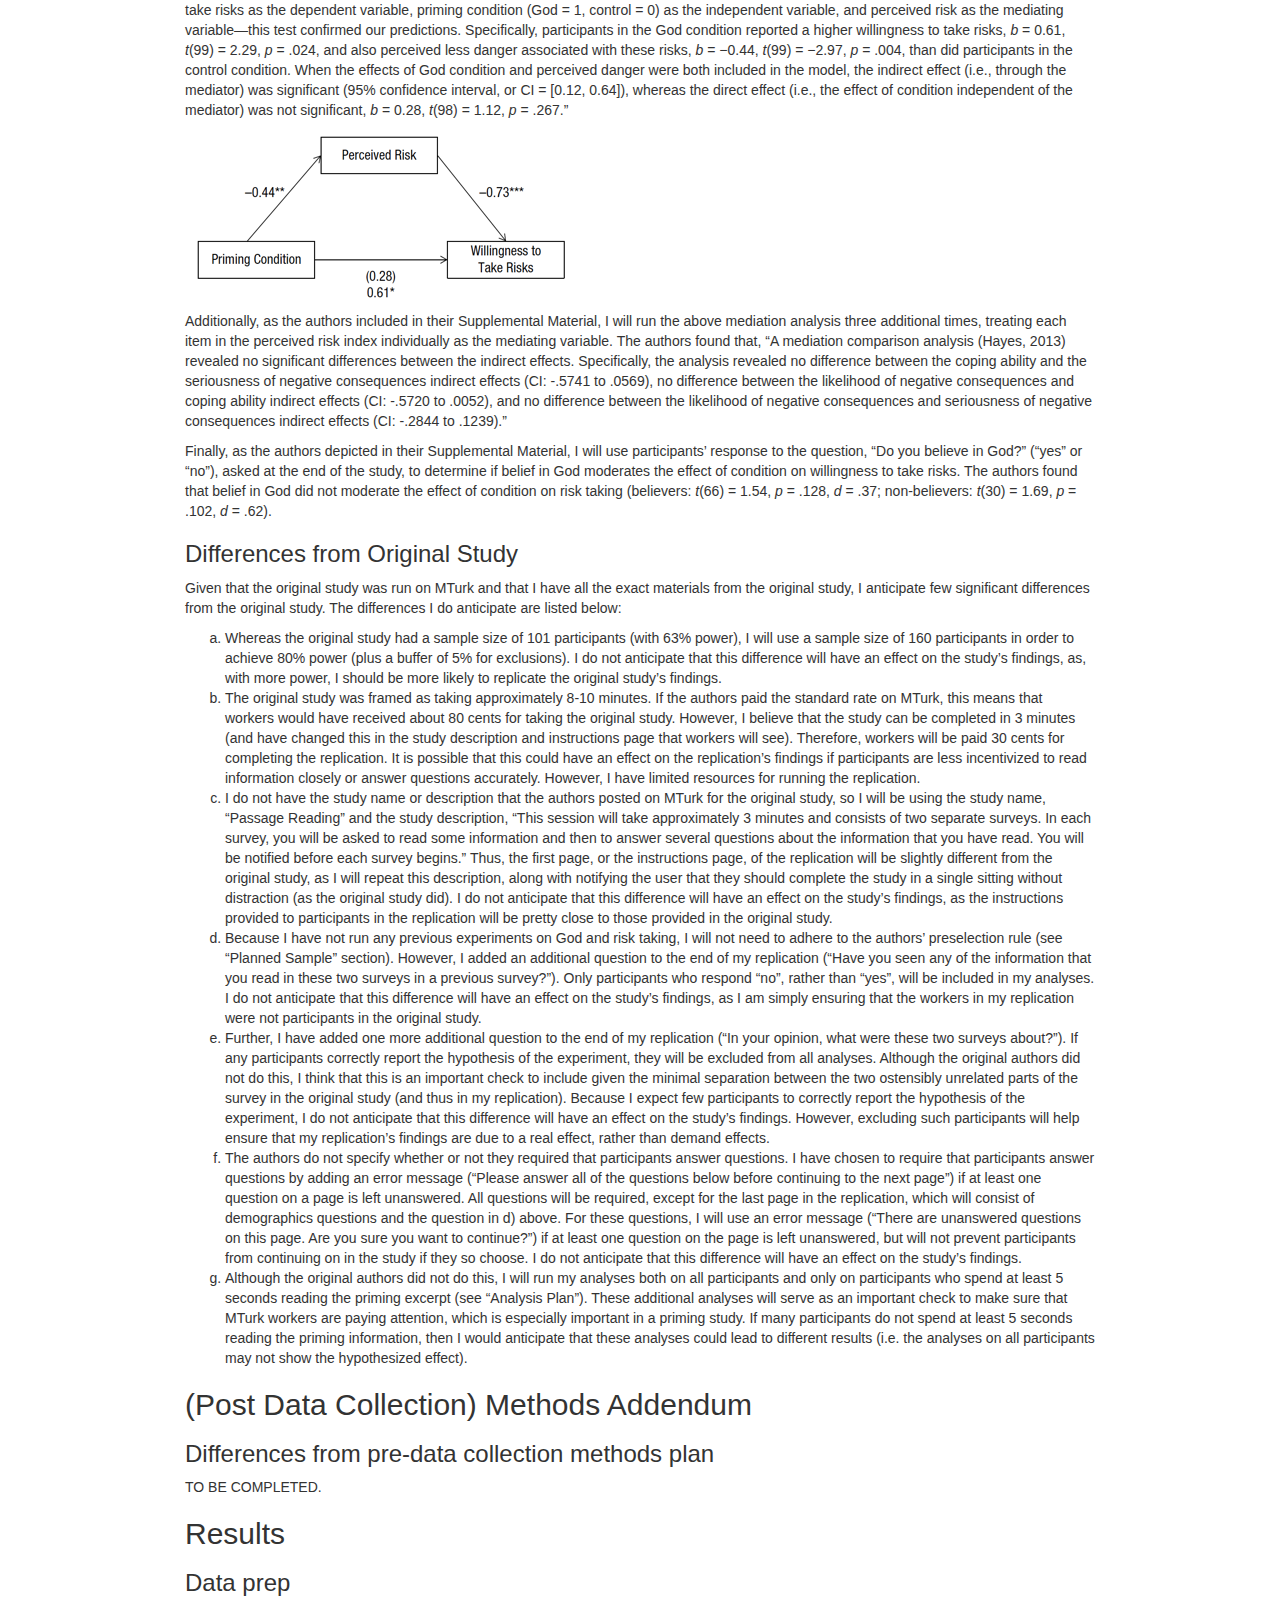
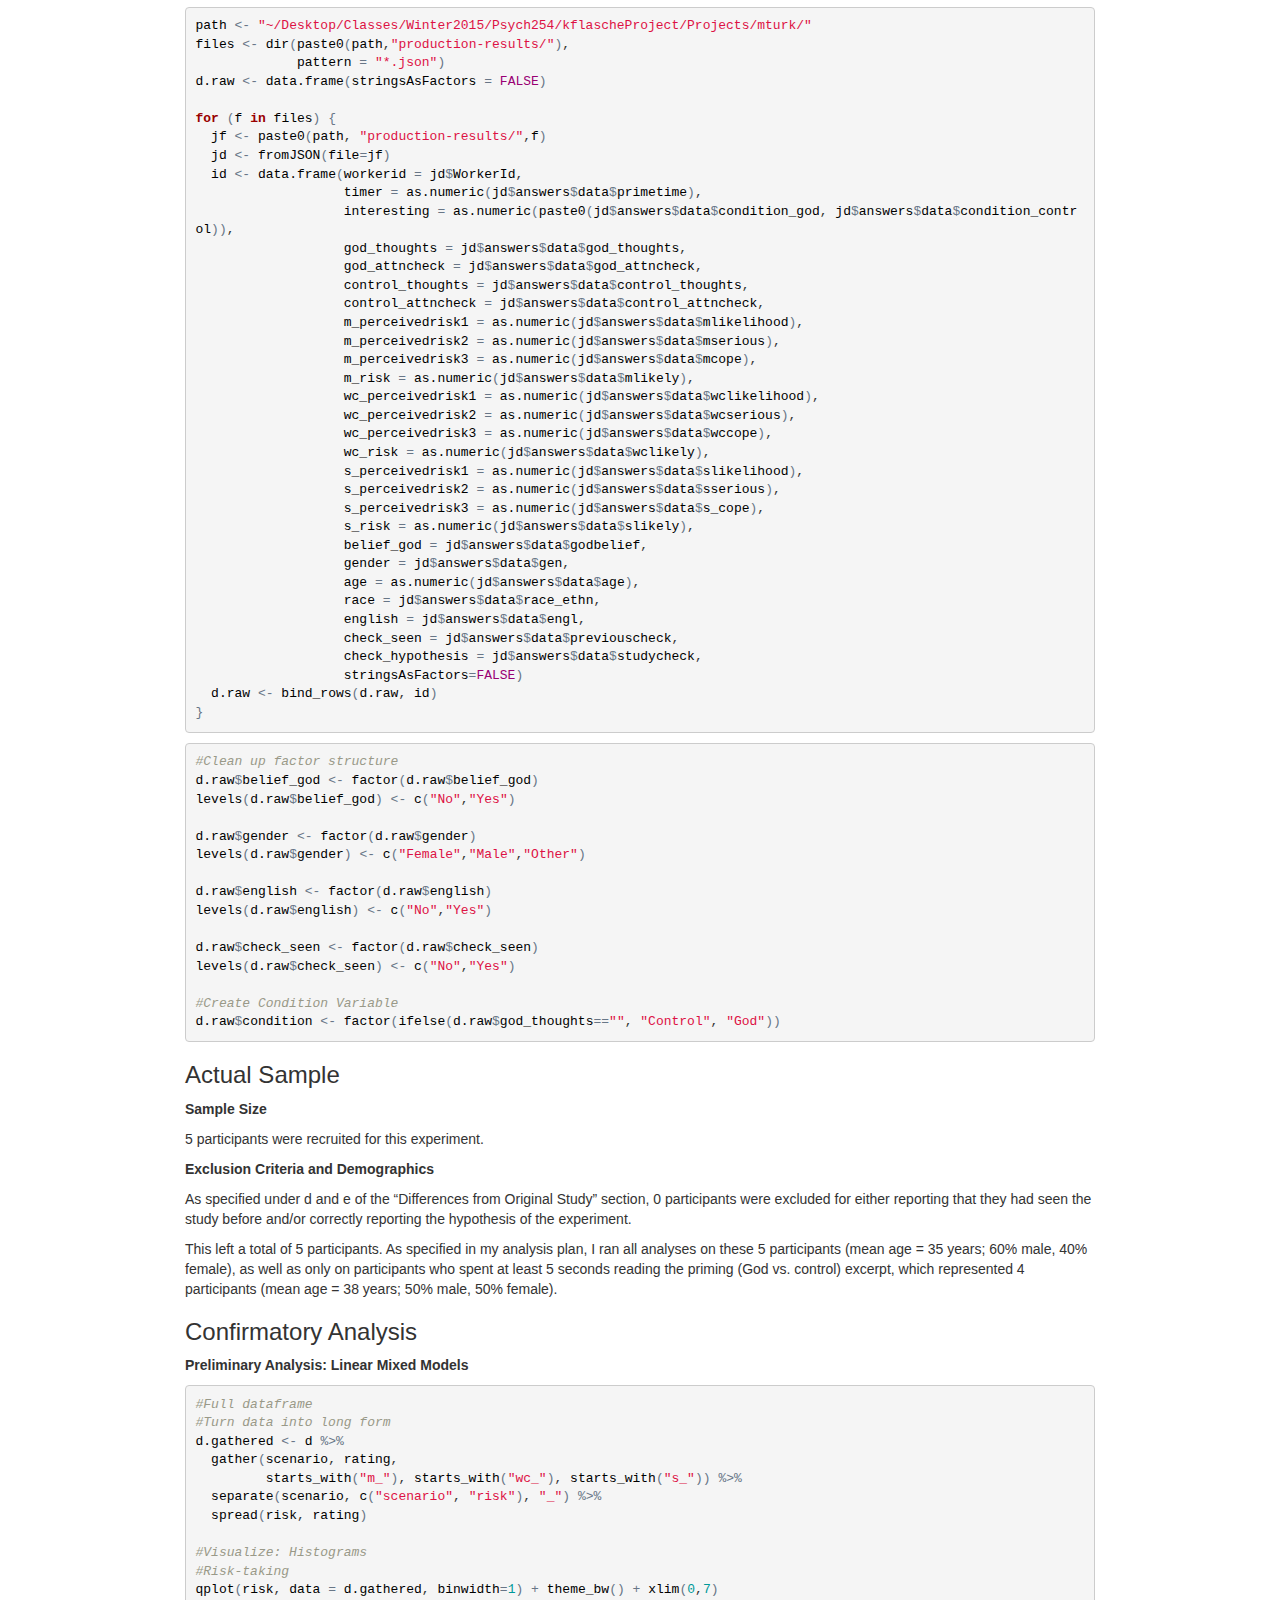
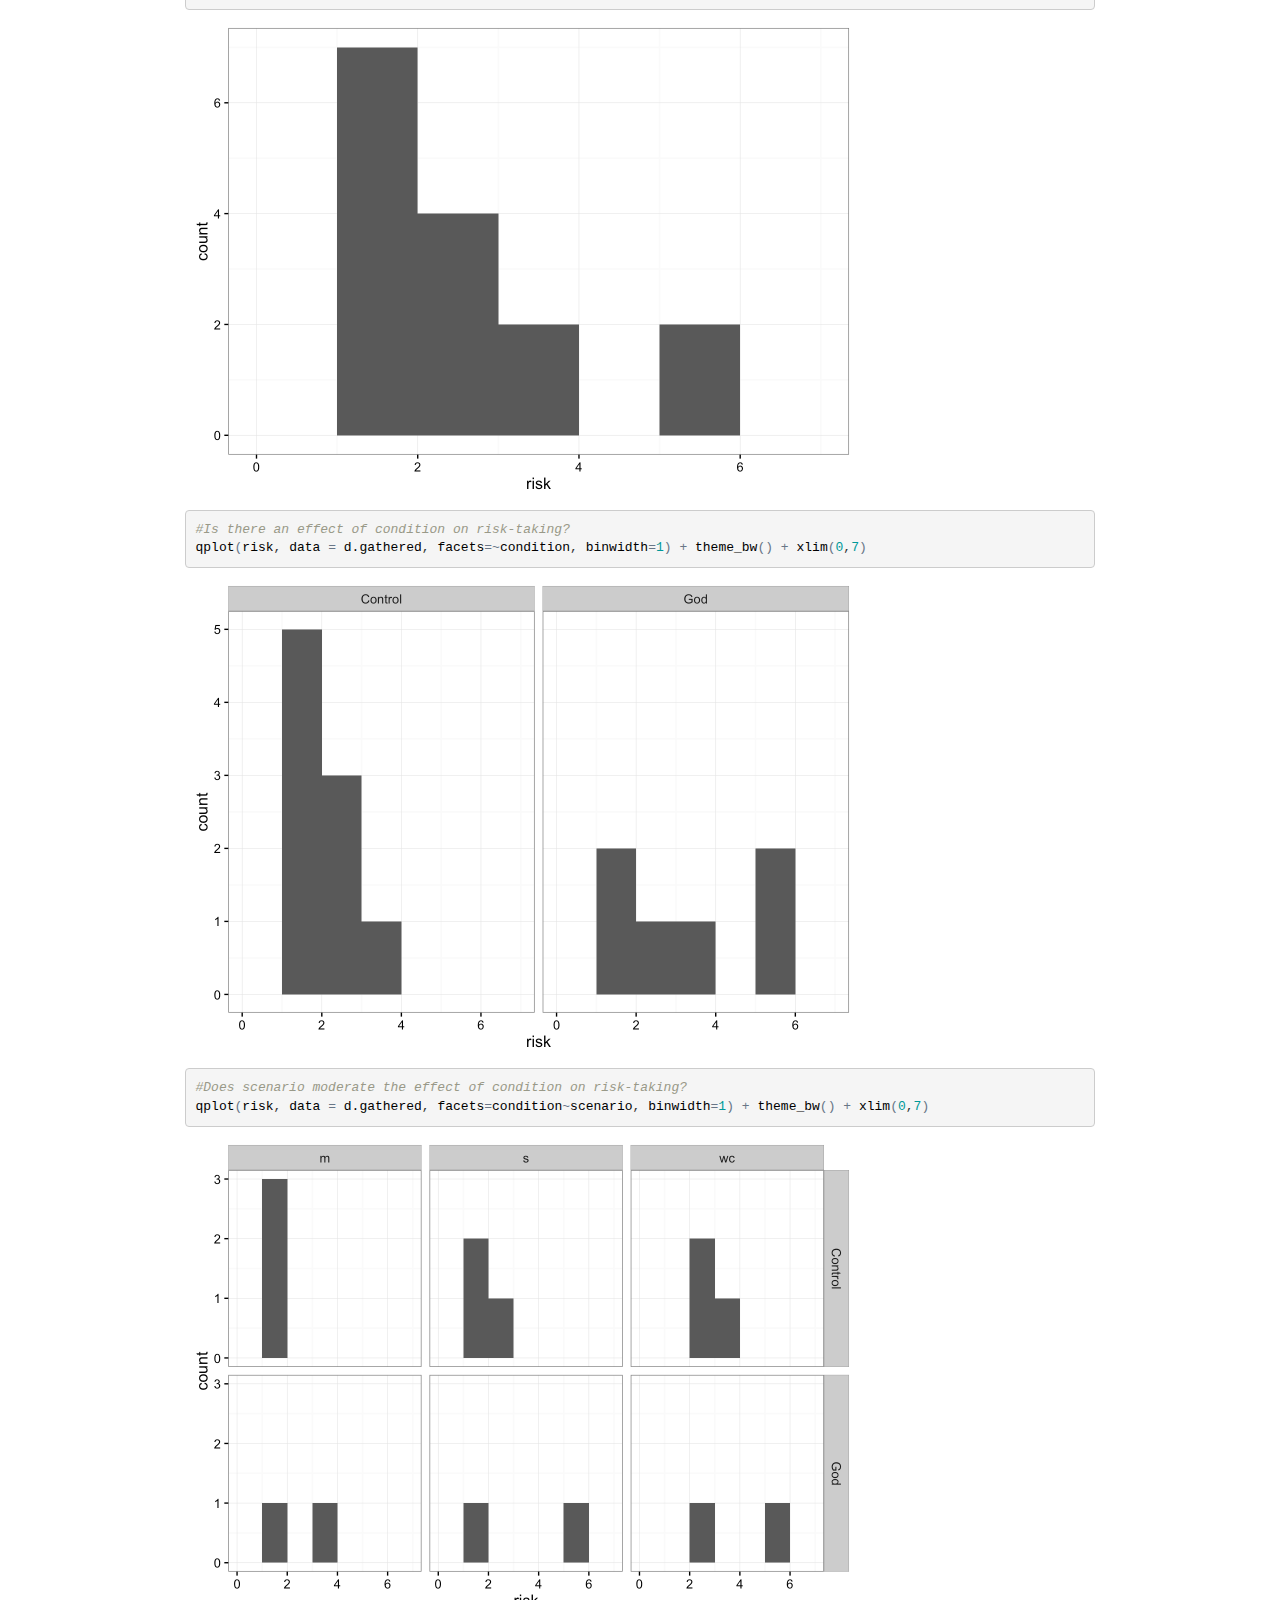
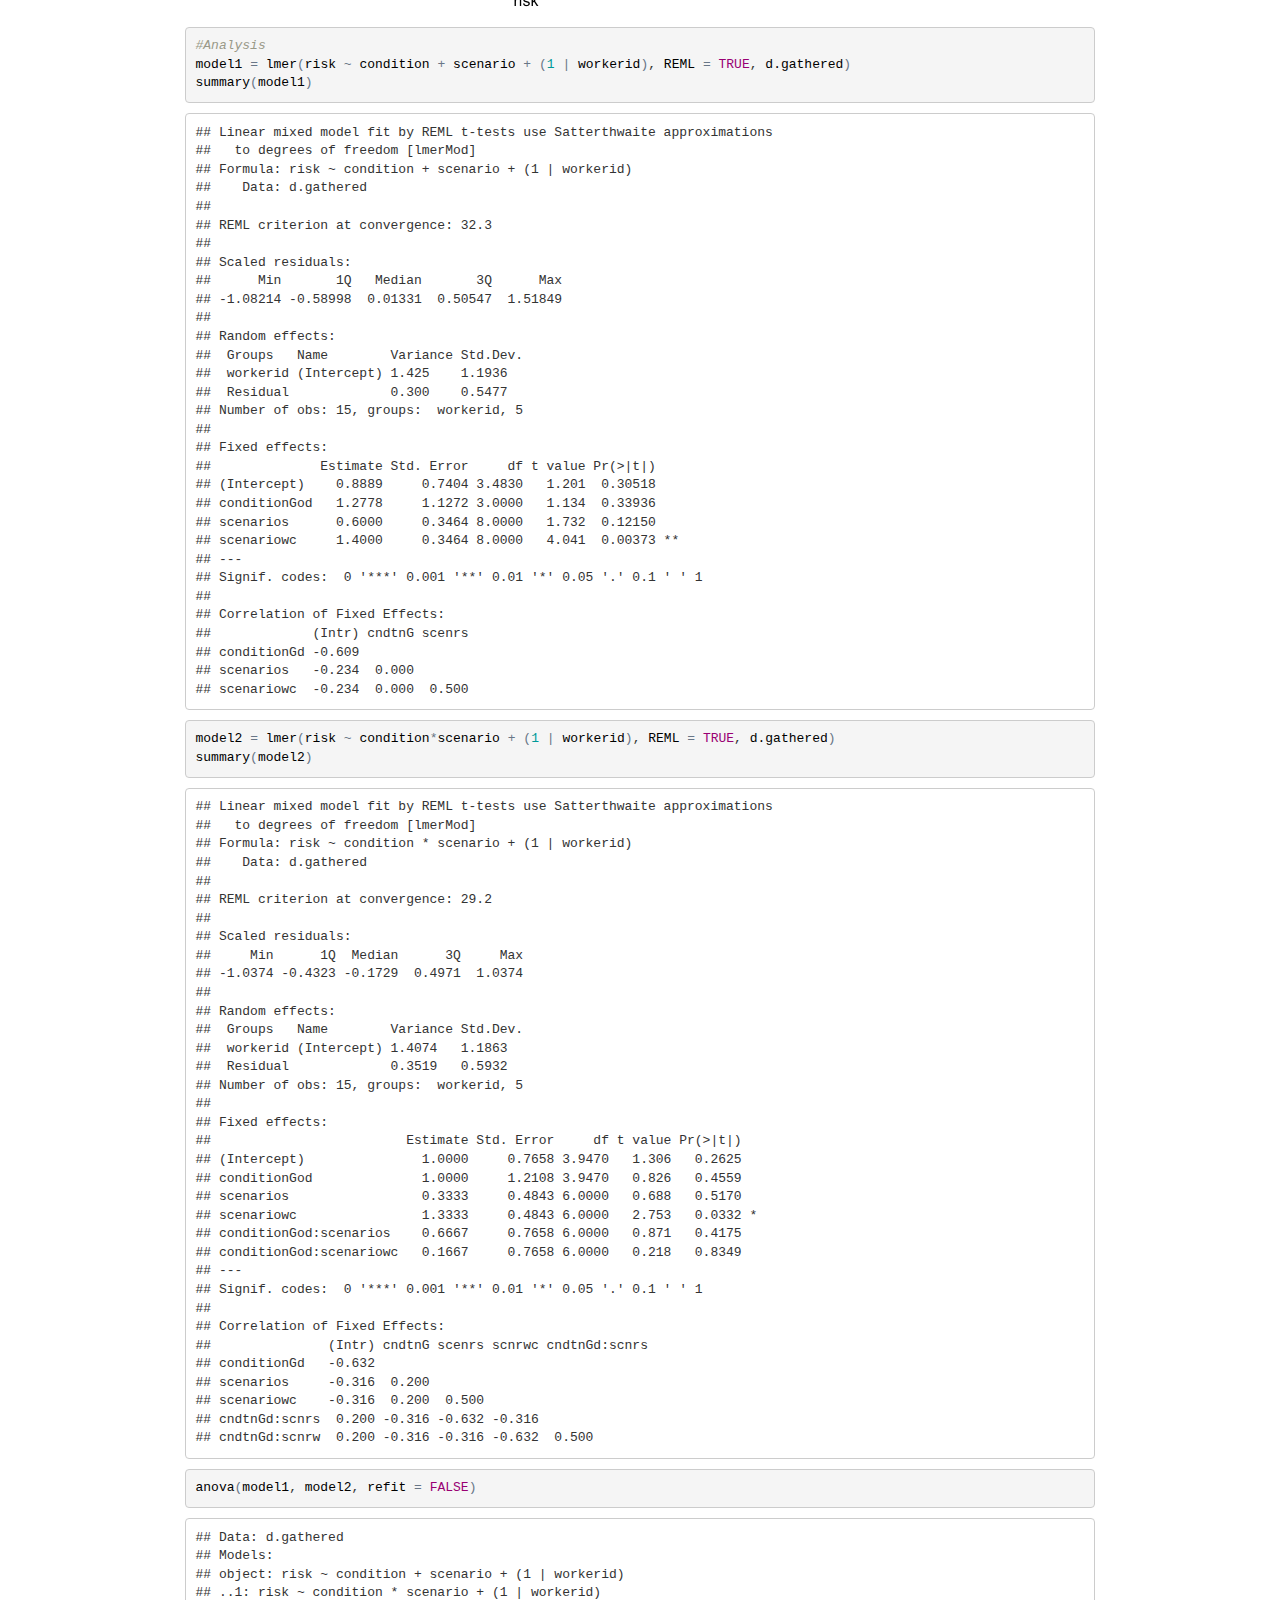
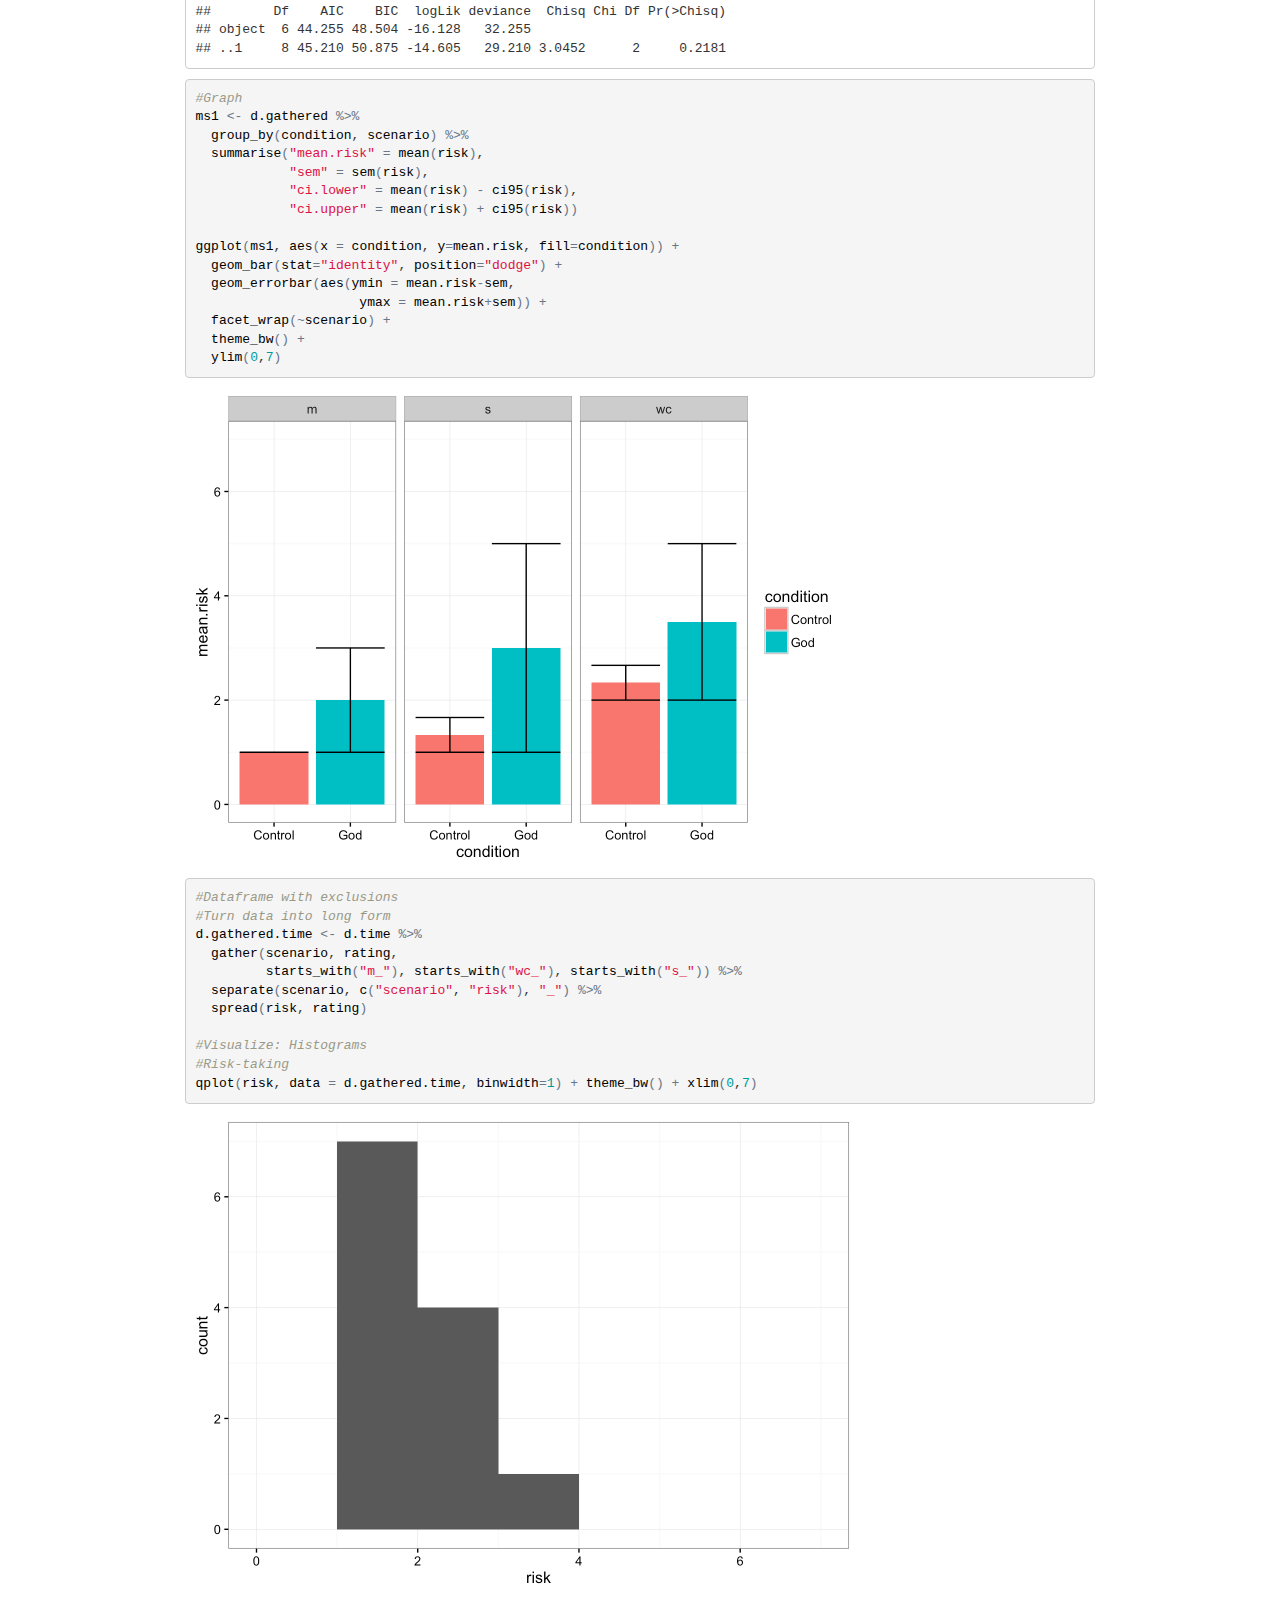
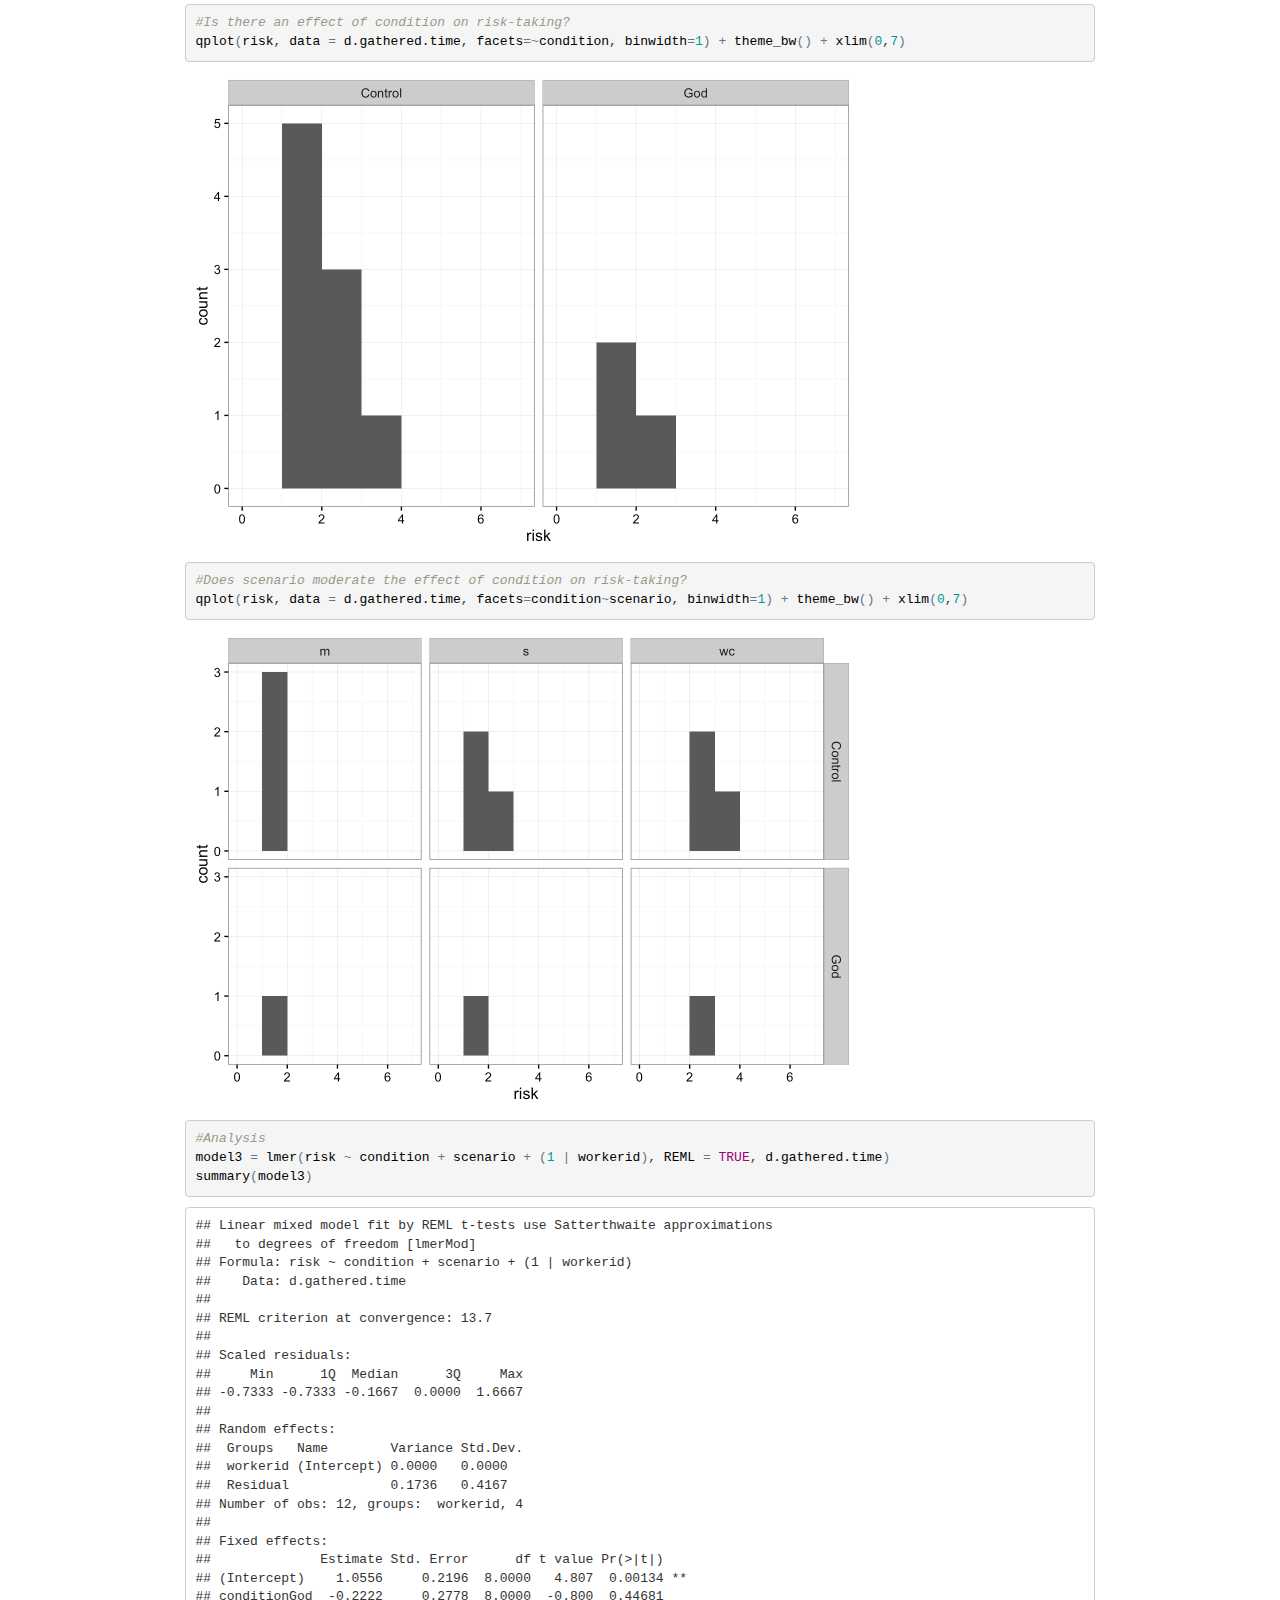
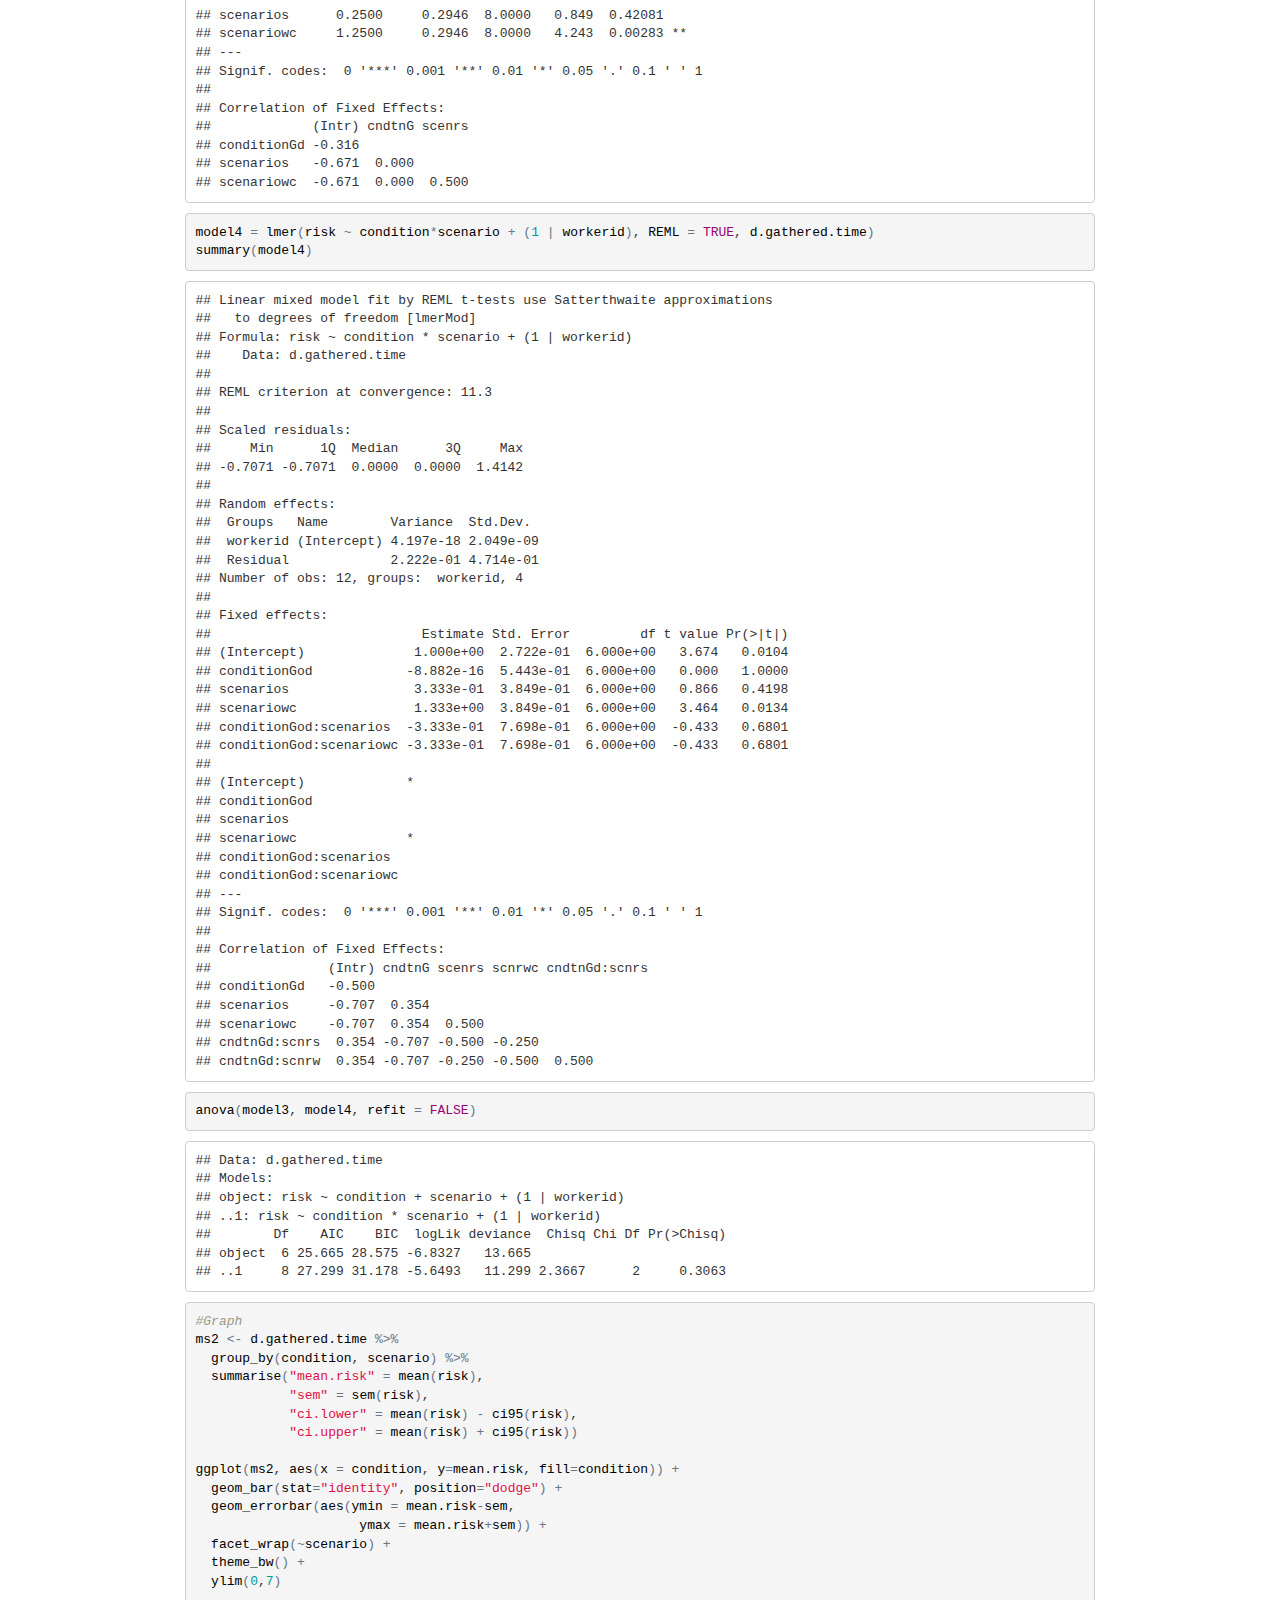
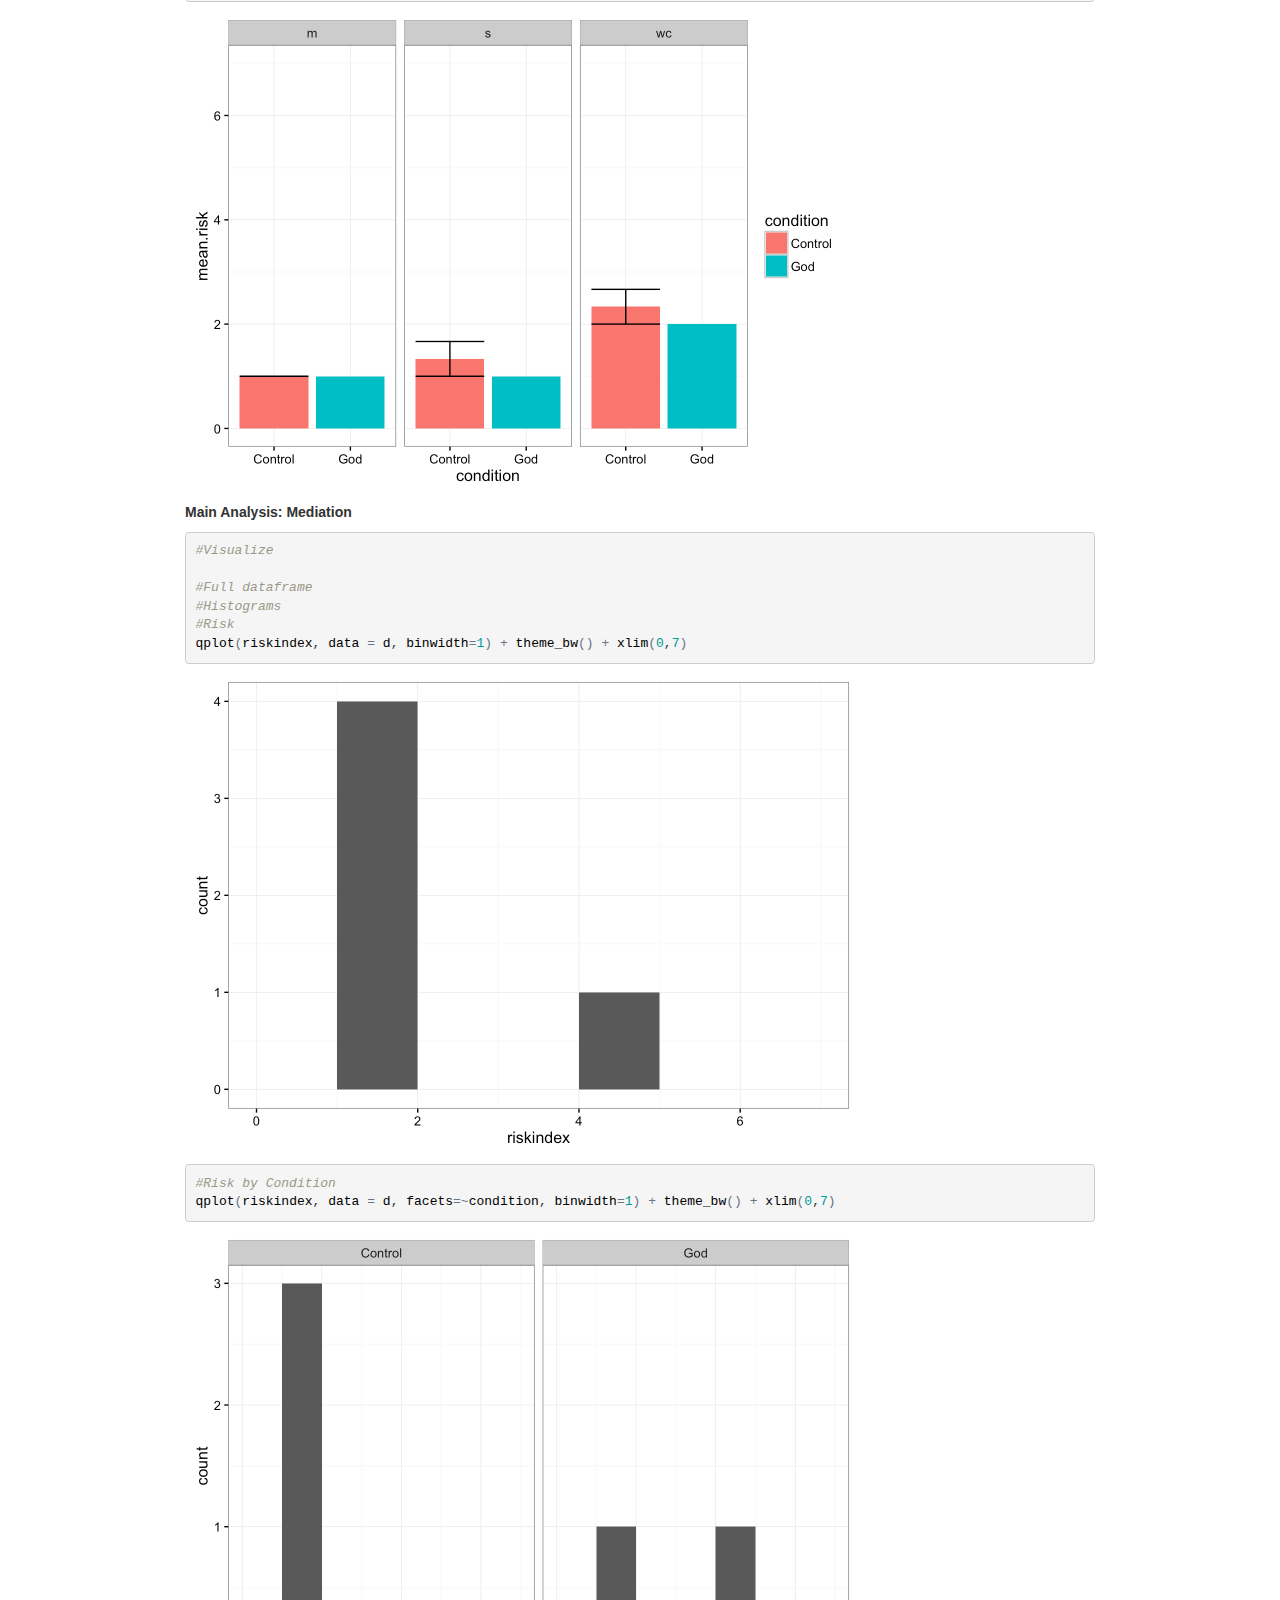
==== commit 80af1efc: "Change to planned sample size" ====
--- a/writeup/Replication_Report.html
+++ b/writeup/Replication_Report.html
@@ -125,7 +125,7 @@
 </div>
 <div id="planned-sample" class="section level3">
 <h3>Planned Sample</h3>
-<p>The original study uses a sample size of 101 participants, which, from a post hoc analysis, results in 63% power. Therefore, I have chosen to run my replication with 200 participants, which is the number of participants needed to achieve 90% power.</p>
+<p>The original study uses a sample size of 101 participants, which, from a post hoc analysis, results in 63% power. Therefore, I have chosen to run my replication with 160 participants, which is the number of participants needed to achieve 80% power (plus a buffer of 5% for exclusions).</p>
 <p>Like the original authors, I will have no specific criteria for participant demographics. The original study cited a mean age of 31.4 years, 64.4% male and 35.6% female.</p>
 <p>The authors did not allow participants who had taken one of their previous experiments on God and risk taking to participate in their study. I will not need to adhere to this preselection rule, but I will exclude any participant who reports having seen any of the information used in my replication in a previous study (see d under “Differences from Original Study” section). Further, from speaking with the authors, they believe that their MTurk qualifications restricted workers to a US location, non-masters, and an 85% approval percentage. I will adhere to these qualifications.</p>
 </div>
@@ -156,7 +156,7 @@
 <h3>Differences from Original Study</h3>
 <p>Given that the original study was run on MTurk and that I have all the exact materials from the original study, I anticipate few significant differences from the original study. The differences I do anticipate are listed below:</p>
 <ol style="list-style-type: lower-alpha">
-<li>Whereas the original study had a sample size of 101 participants (with 63% power), I will use 200 participants in order to achieve 90% power. I do not anticipate that this difference will have an effect on the study’s findings, as, with more power, I should be more likely to replicate the original study’s findings.</li>
+<li>Whereas the original study had a sample size of 101 participants (with 63% power), I will use a sample size of 160 participants in order to achieve 80% power (plus a buffer of 5% for exclusions). I do not anticipate that this difference will have an effect on the study’s findings, as, with more power, I should be more likely to replicate the original study’s findings.</li>
 <li>The original study was framed as taking approximately 8-10 minutes. If the authors paid the standard rate on MTurk, this means that workers would have received about 80 cents for taking the original study. However, I believe that the study can be completed in 3 minutes (and have changed this in the study description and instructions page that workers will see). Therefore, workers will be paid 30 cents for completing the replication. It is possible that this could have an effect on the replication’s findings if participants are less incentivized to read information closely or answer questions accurately. However, I have limited resources for running the replication.</li>
 <li>I do not have the study name or description that the authors posted on MTurk for the original study, so I will be using the study name, “Passage Reading” and the study description, “This session will take approximately 3 minutes and consists of two separate surveys. In each survey, you will be asked to read some information and then to answer several questions about the information that you have read. You will be notified before each survey begins.” Thus, the first page, or the instructions page, of the replication will be slightly different from the original study, as I will repeat this description, along with notifying the user that they should complete the study in a single sitting without distraction (as the original study did). I do not anticipate that this difference will have an effect on the study’s findings, as the instructions provided to participants in the replication will be pretty close to those provided in the original study.</li>
 <li>Because I have not run any previous experiments on God and risk taking, I will not need to adhere to the authors’ preselection rule (see “Planned Sample” section). However, I added an additional question to the end of my replication (“Have you seen any of the information that you read in these two surveys in a previous survey?”). Only participants who respond “no”, rather than “yes”, will be included in my analyses. I do not anticipate that this difference will have an effect on the study’s findings, as I am simply ensuring that the workers in my replication were not participants in the original study.</li>
@@ -1741,7 +1741,6 @@
 
 #Coping
 #Sobel
-#Check to make sure this works when sample size is larger:
 sobel = sobel(d.time$condition, d.time$cope_pr, d.time$riskindex) 
 sobel_chart &lt;- sob_print(sobel)
 kable(sobel_chart$Models)</code></pre>
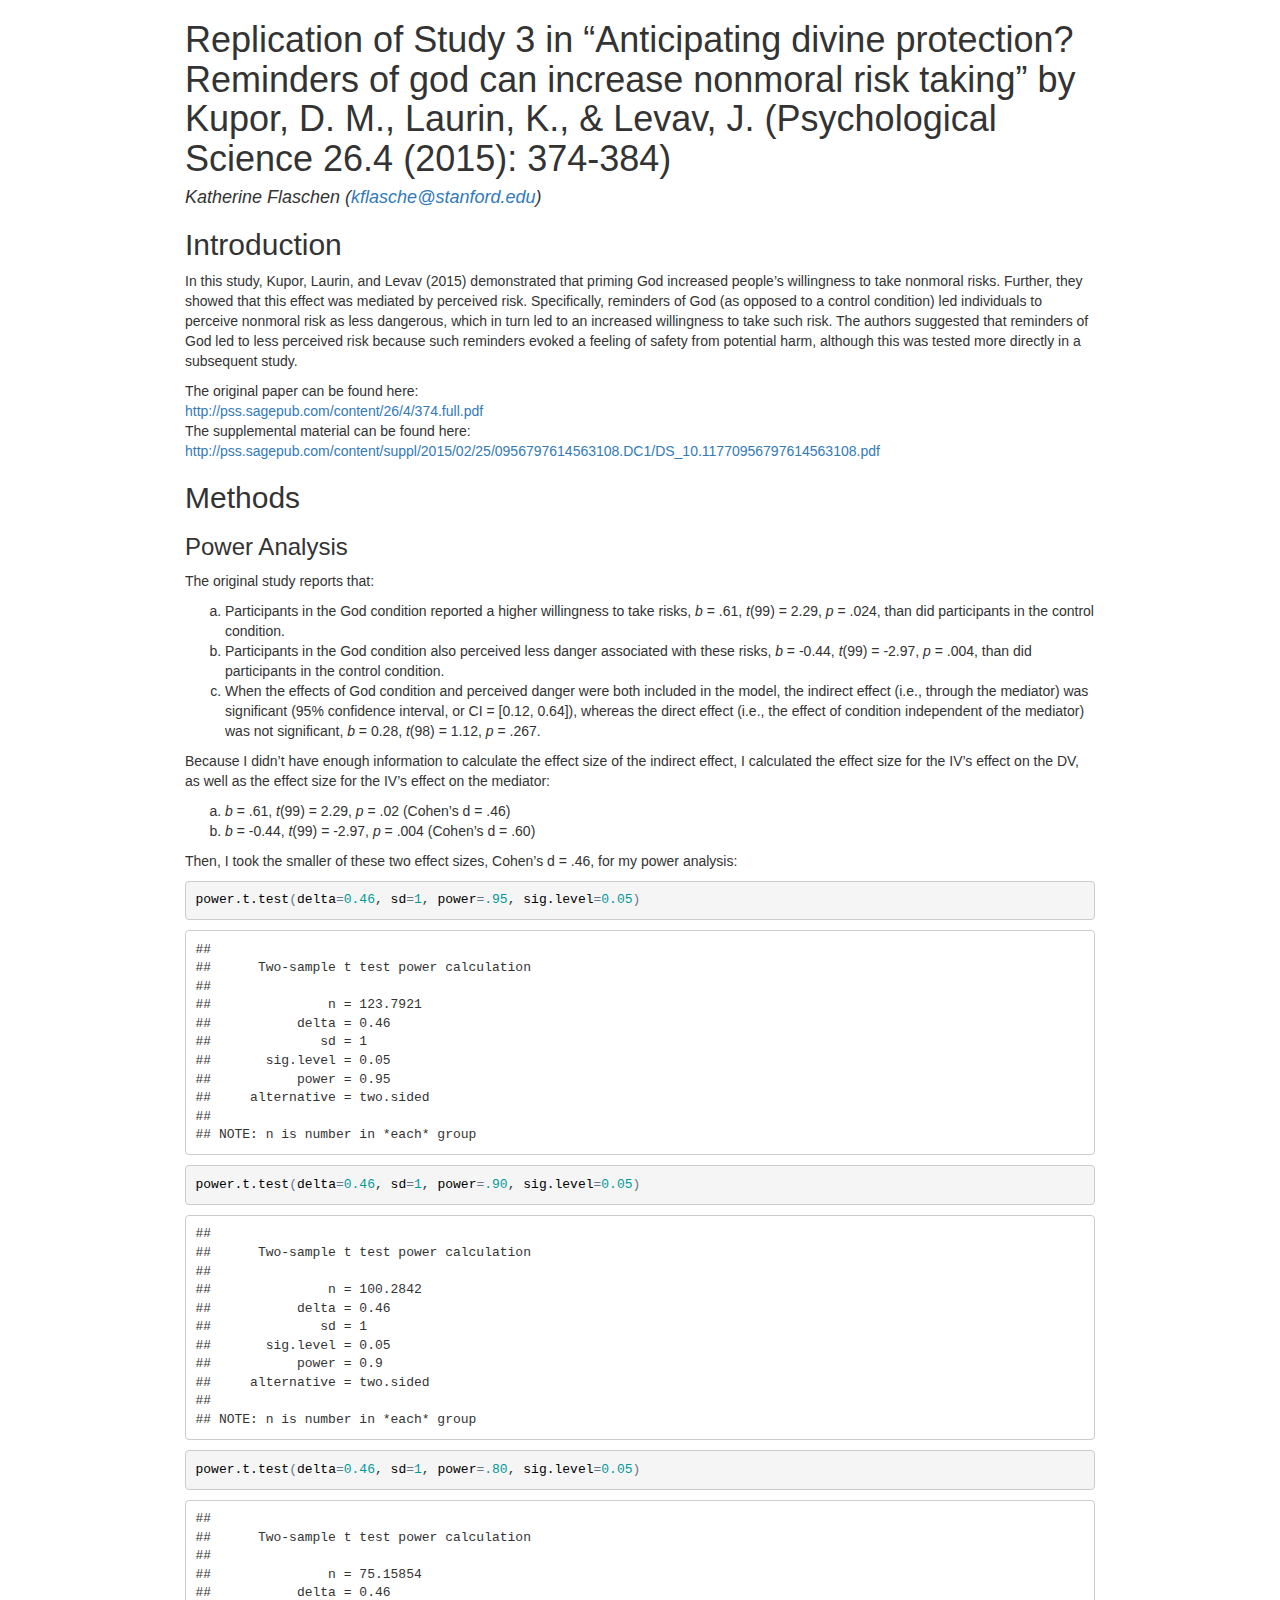
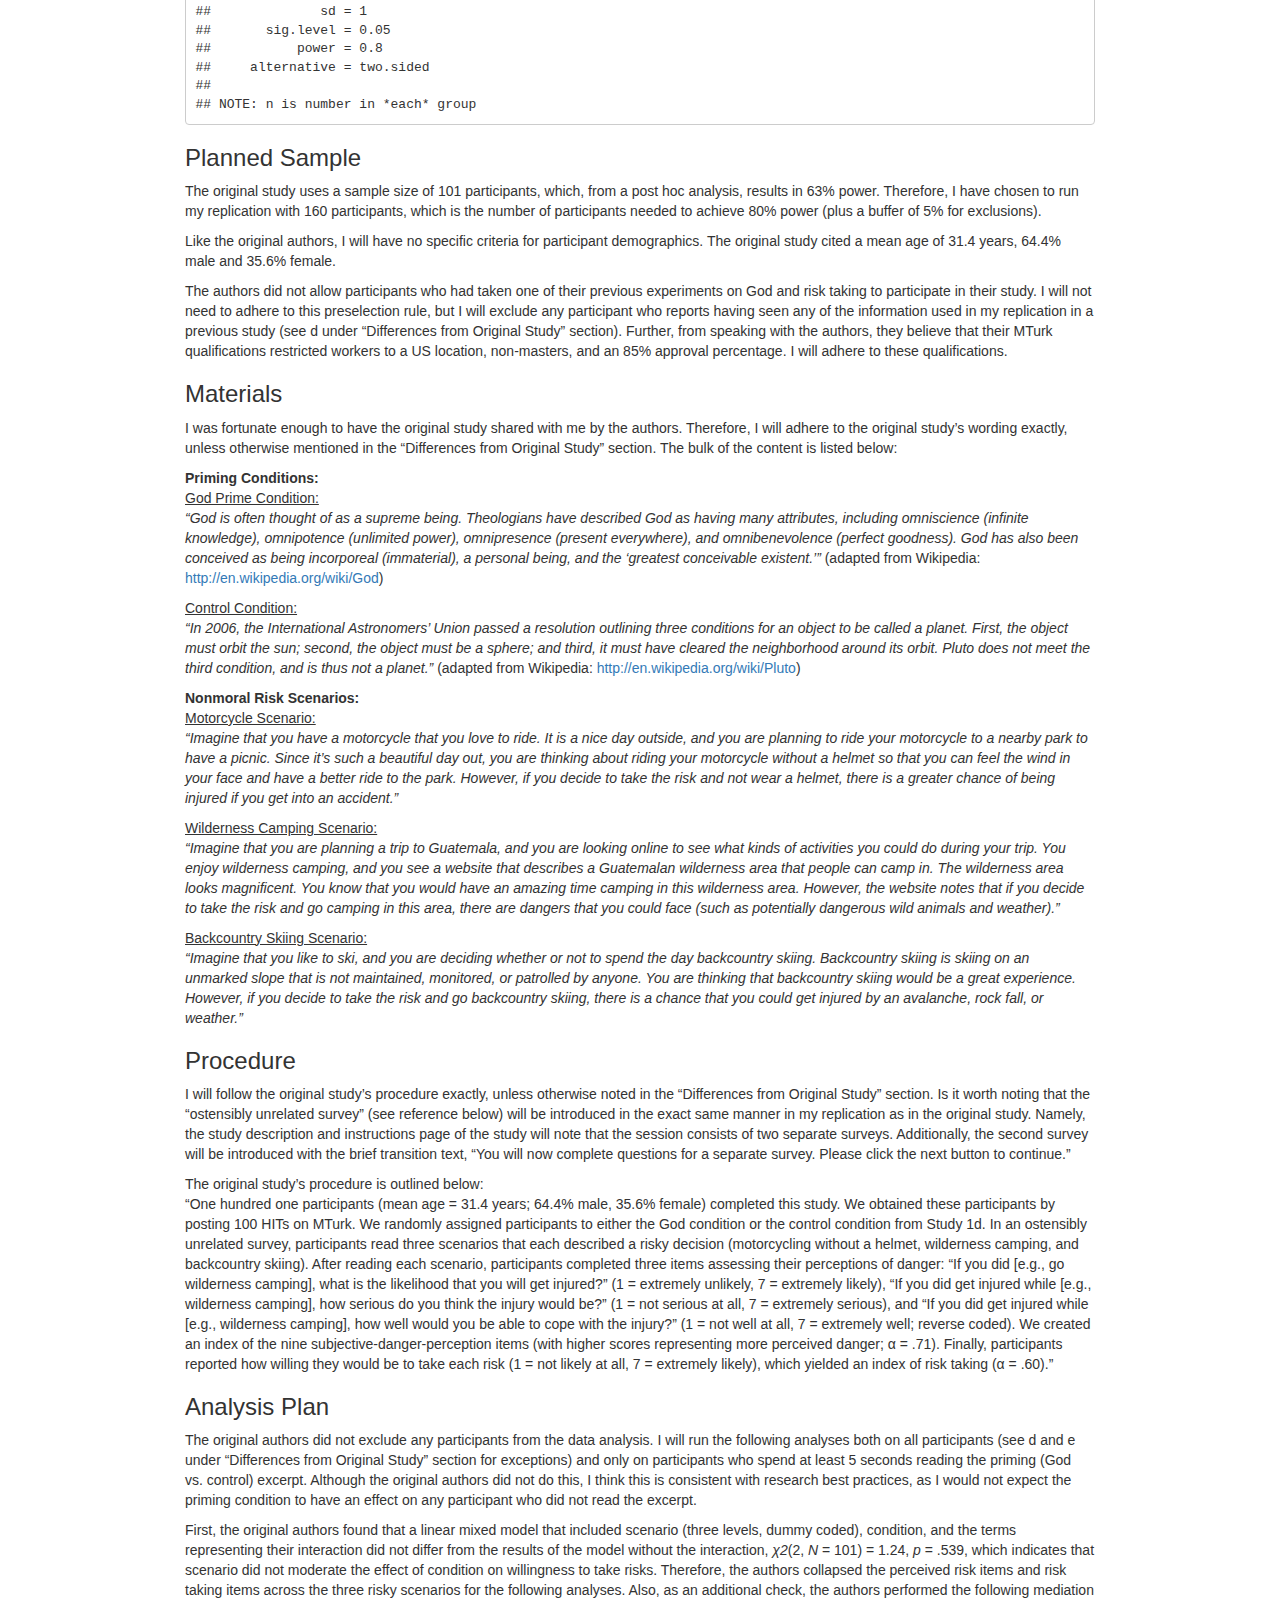
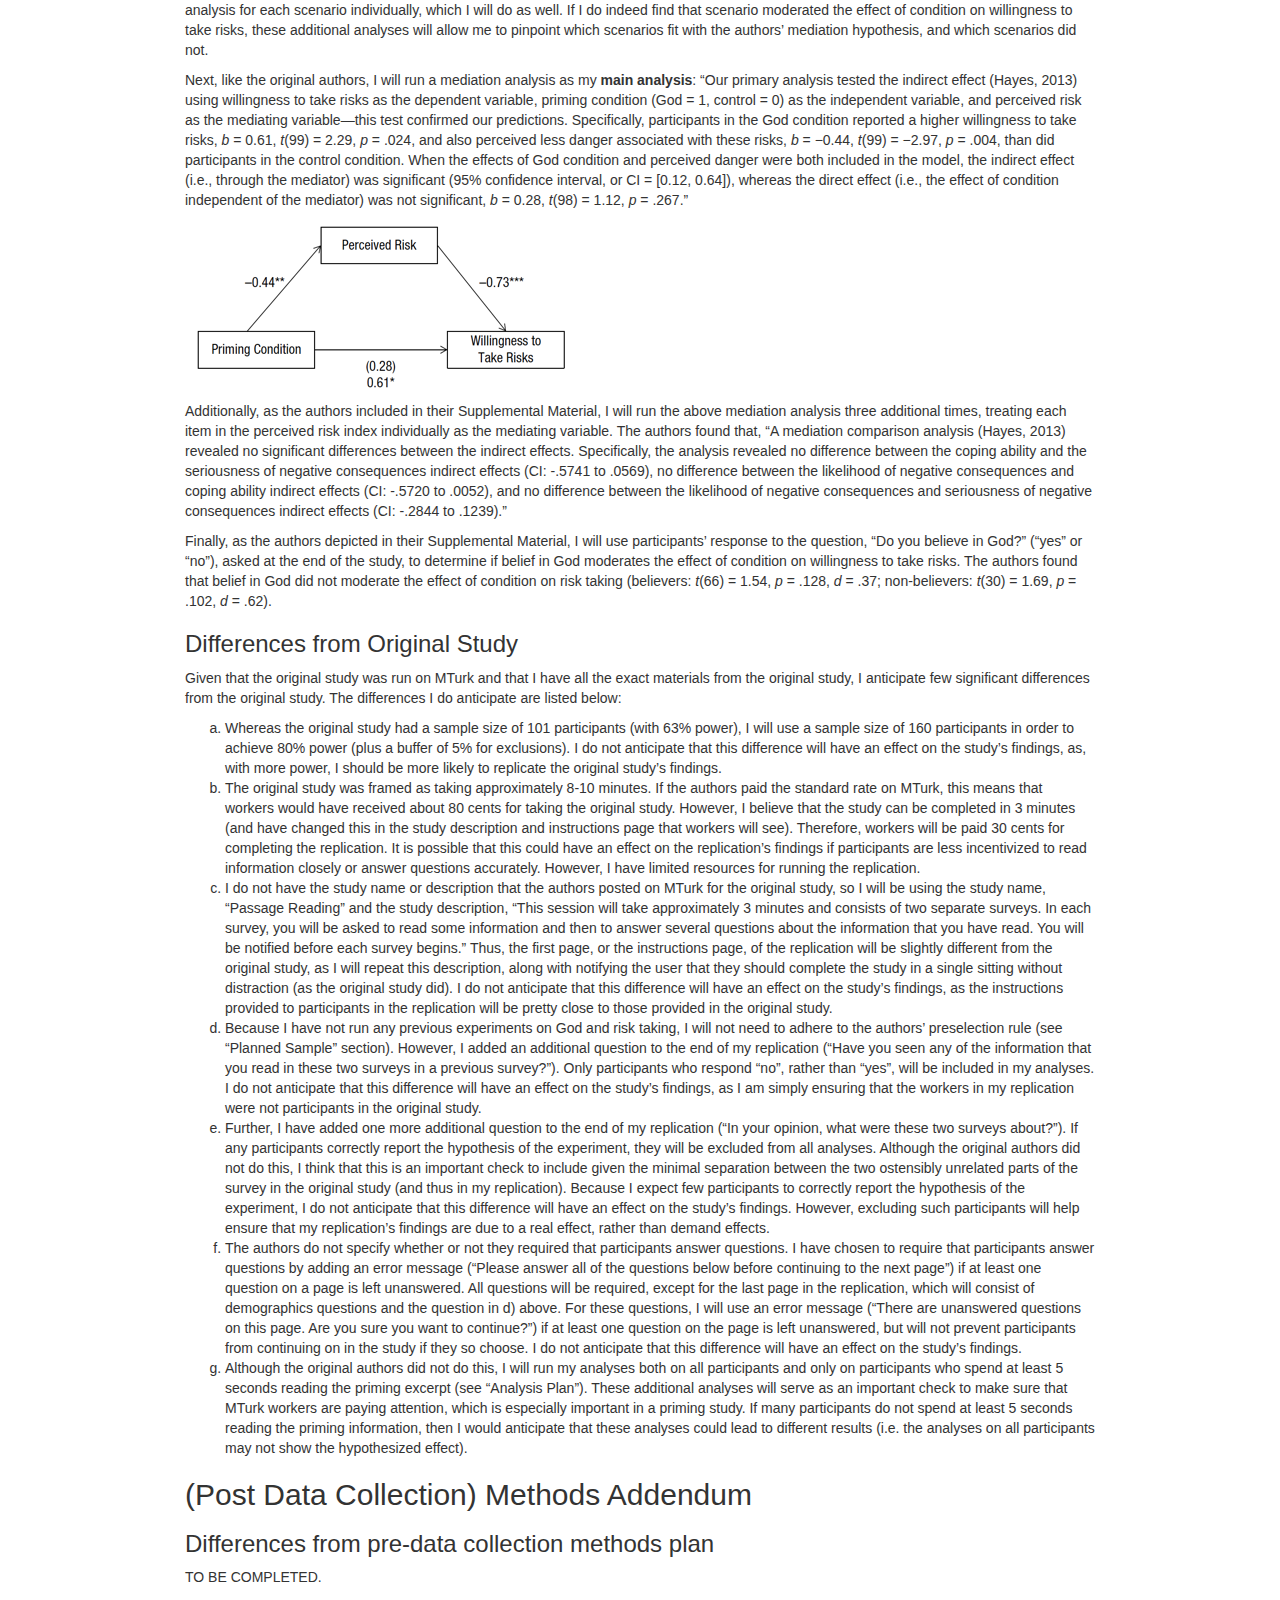
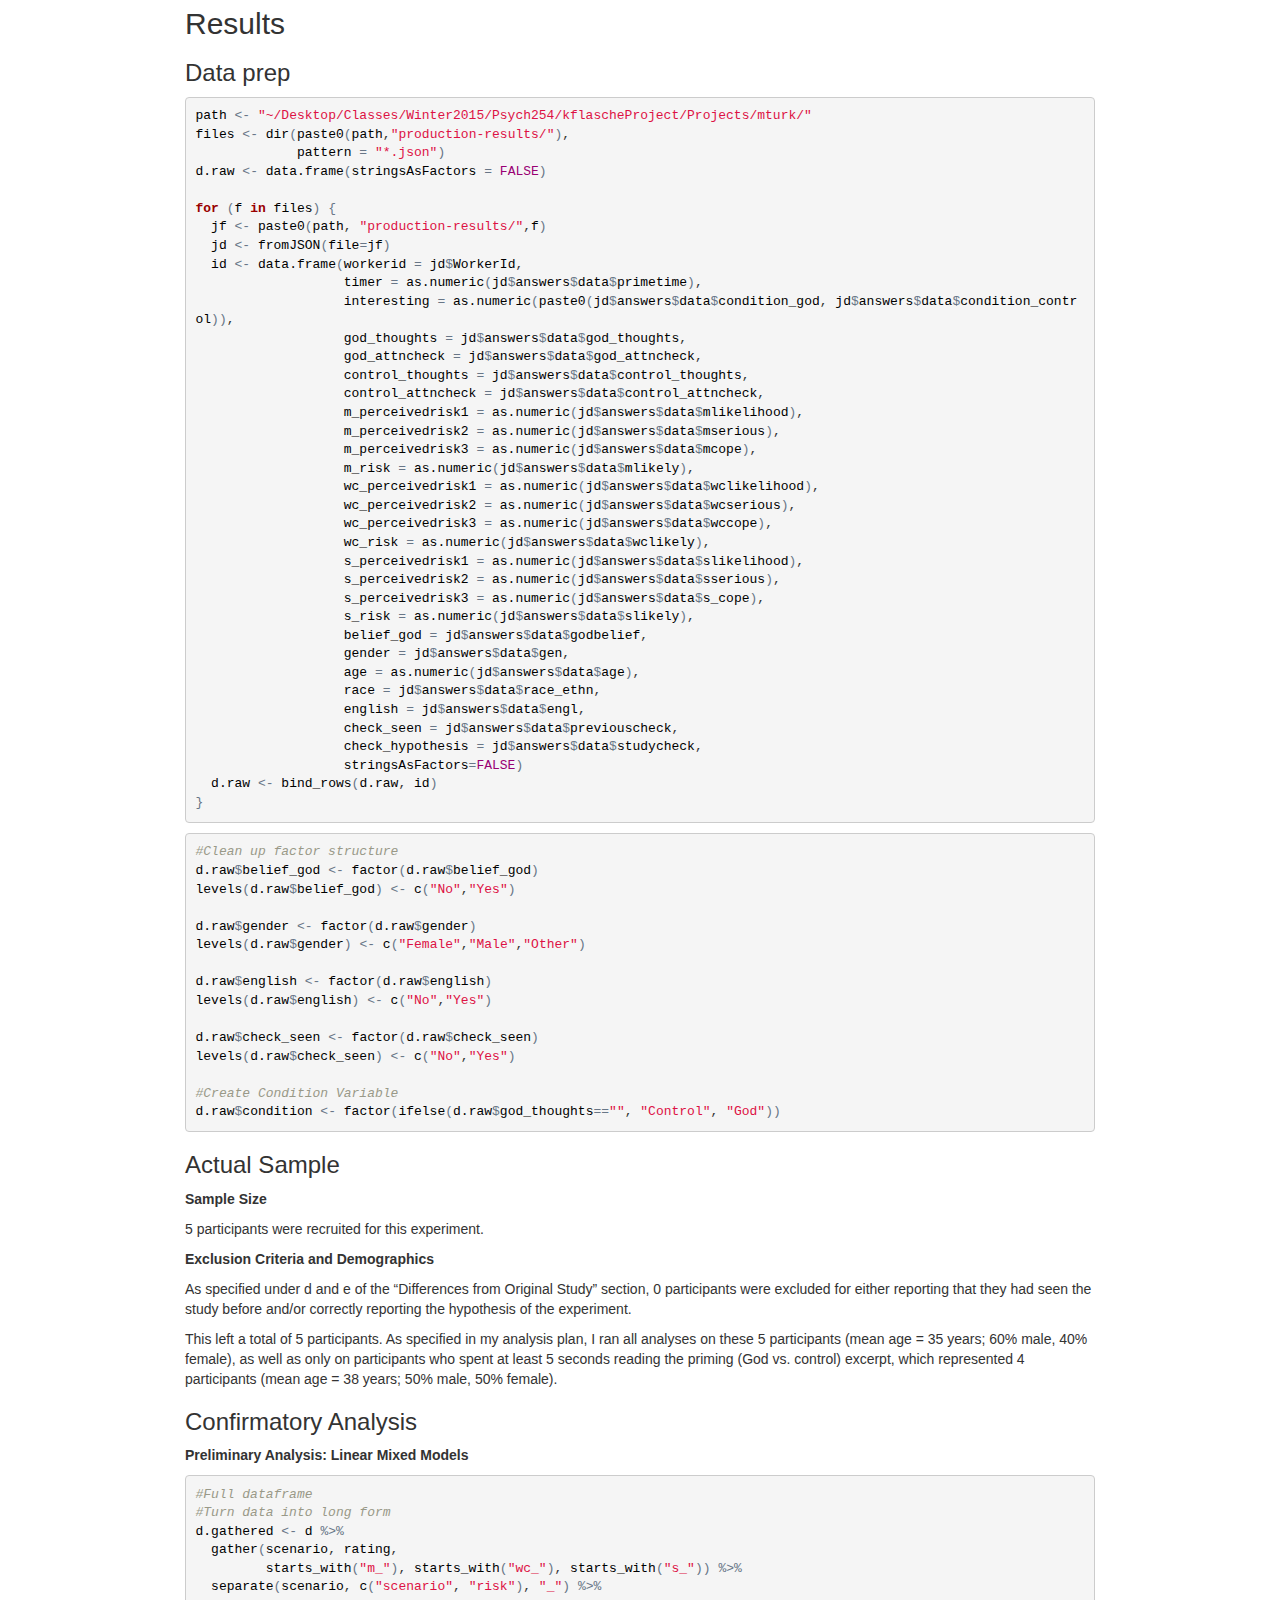
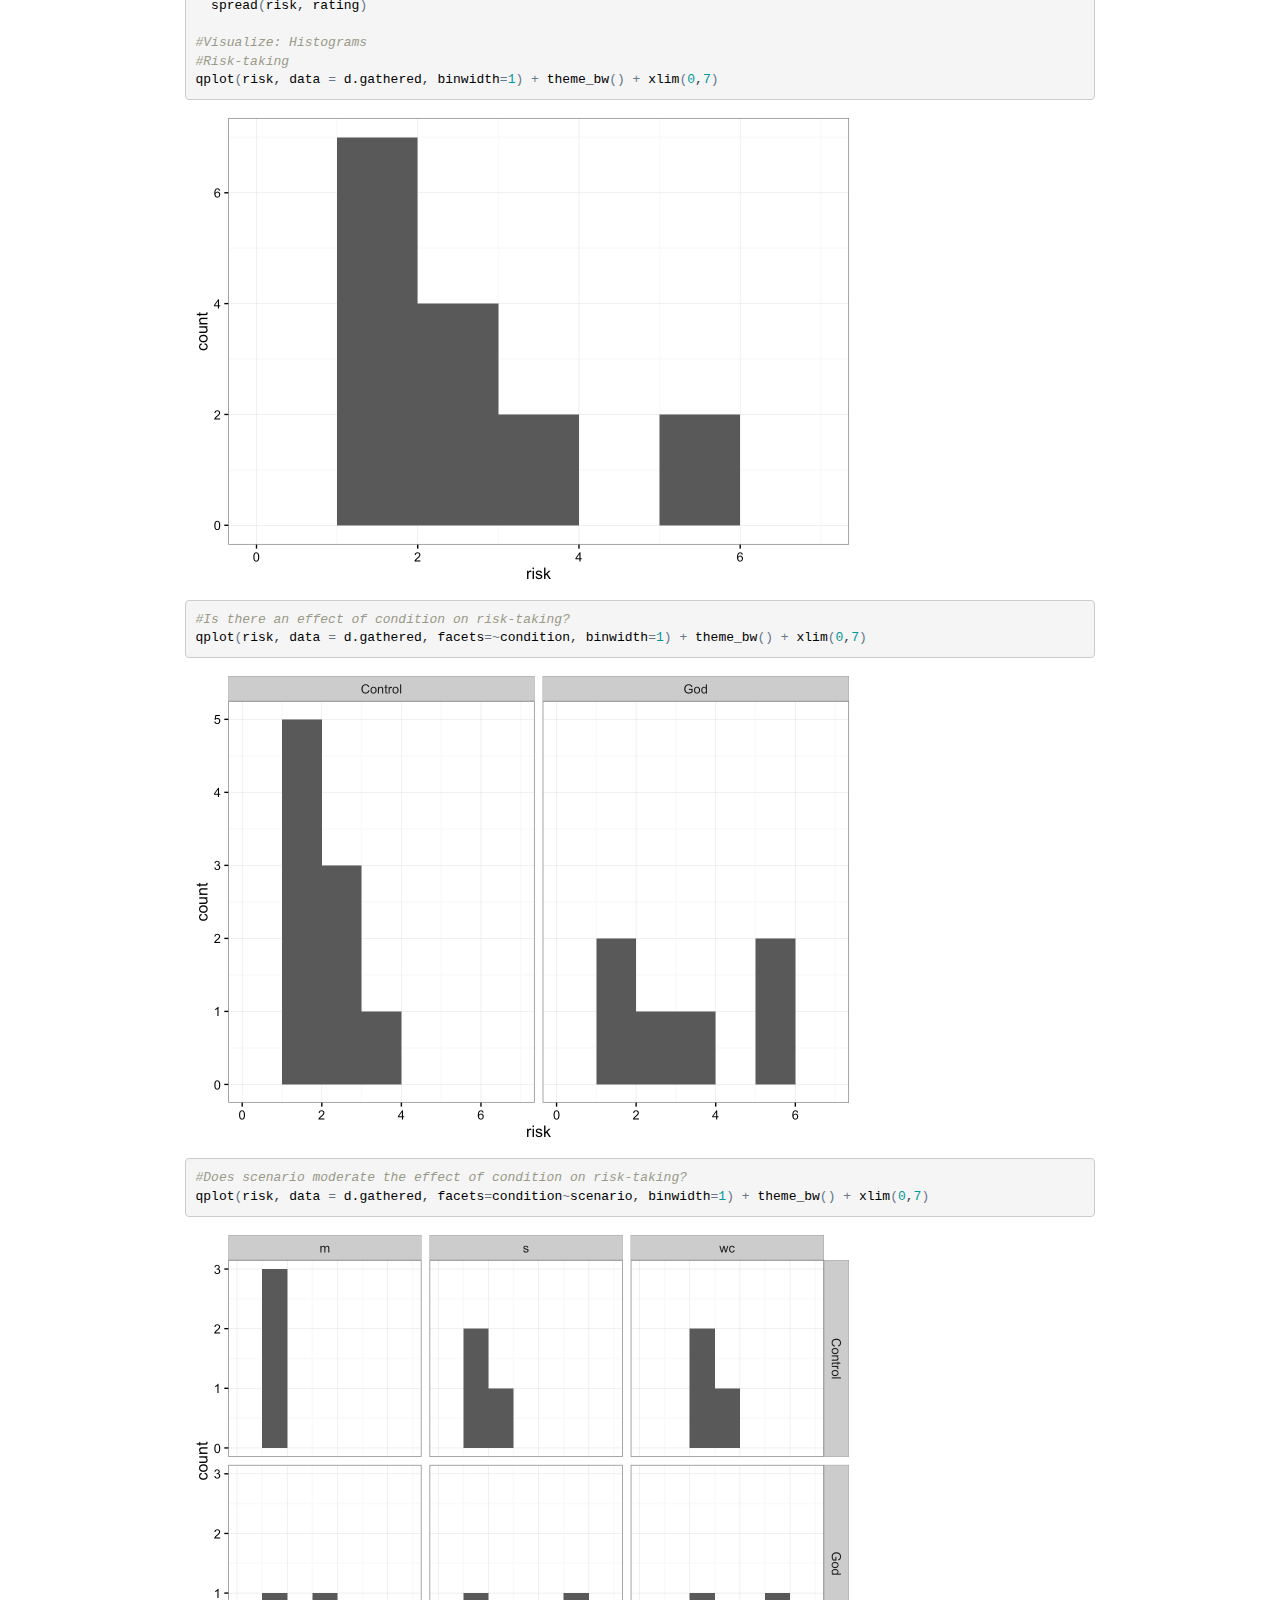
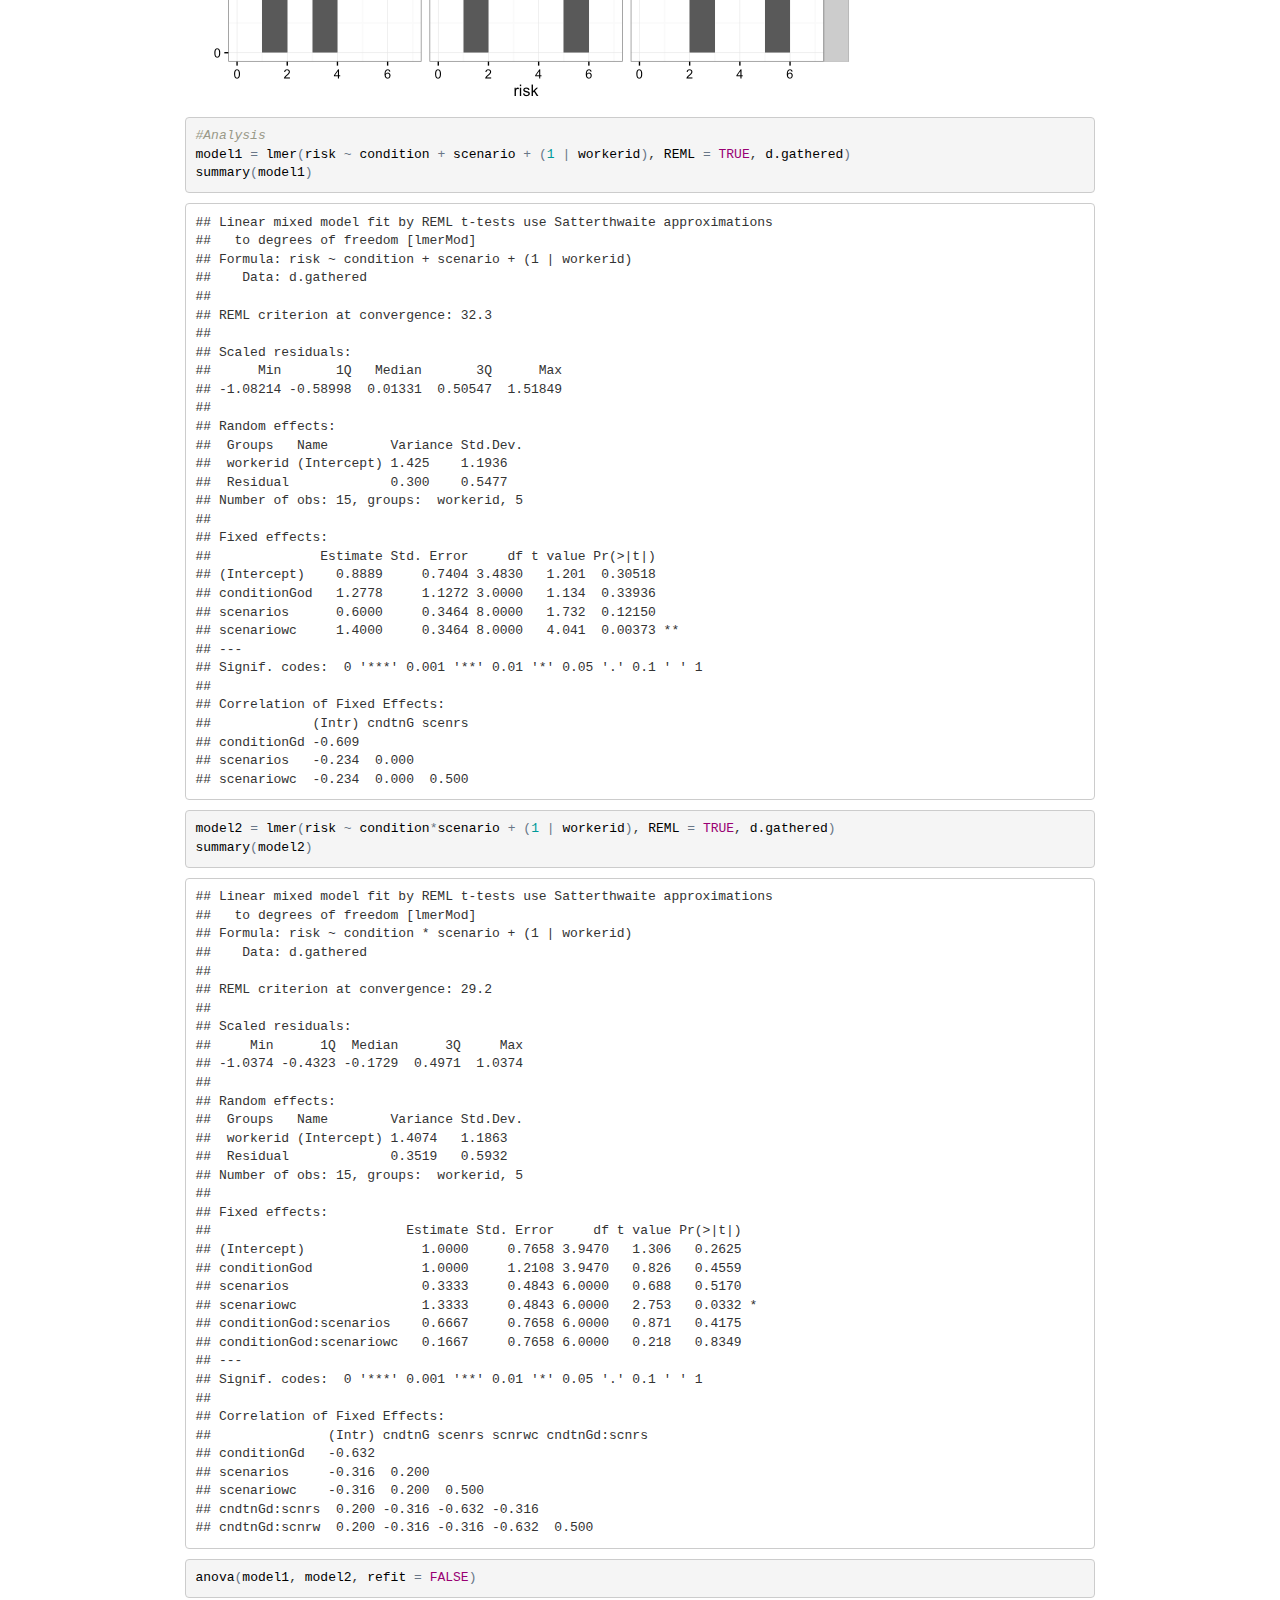
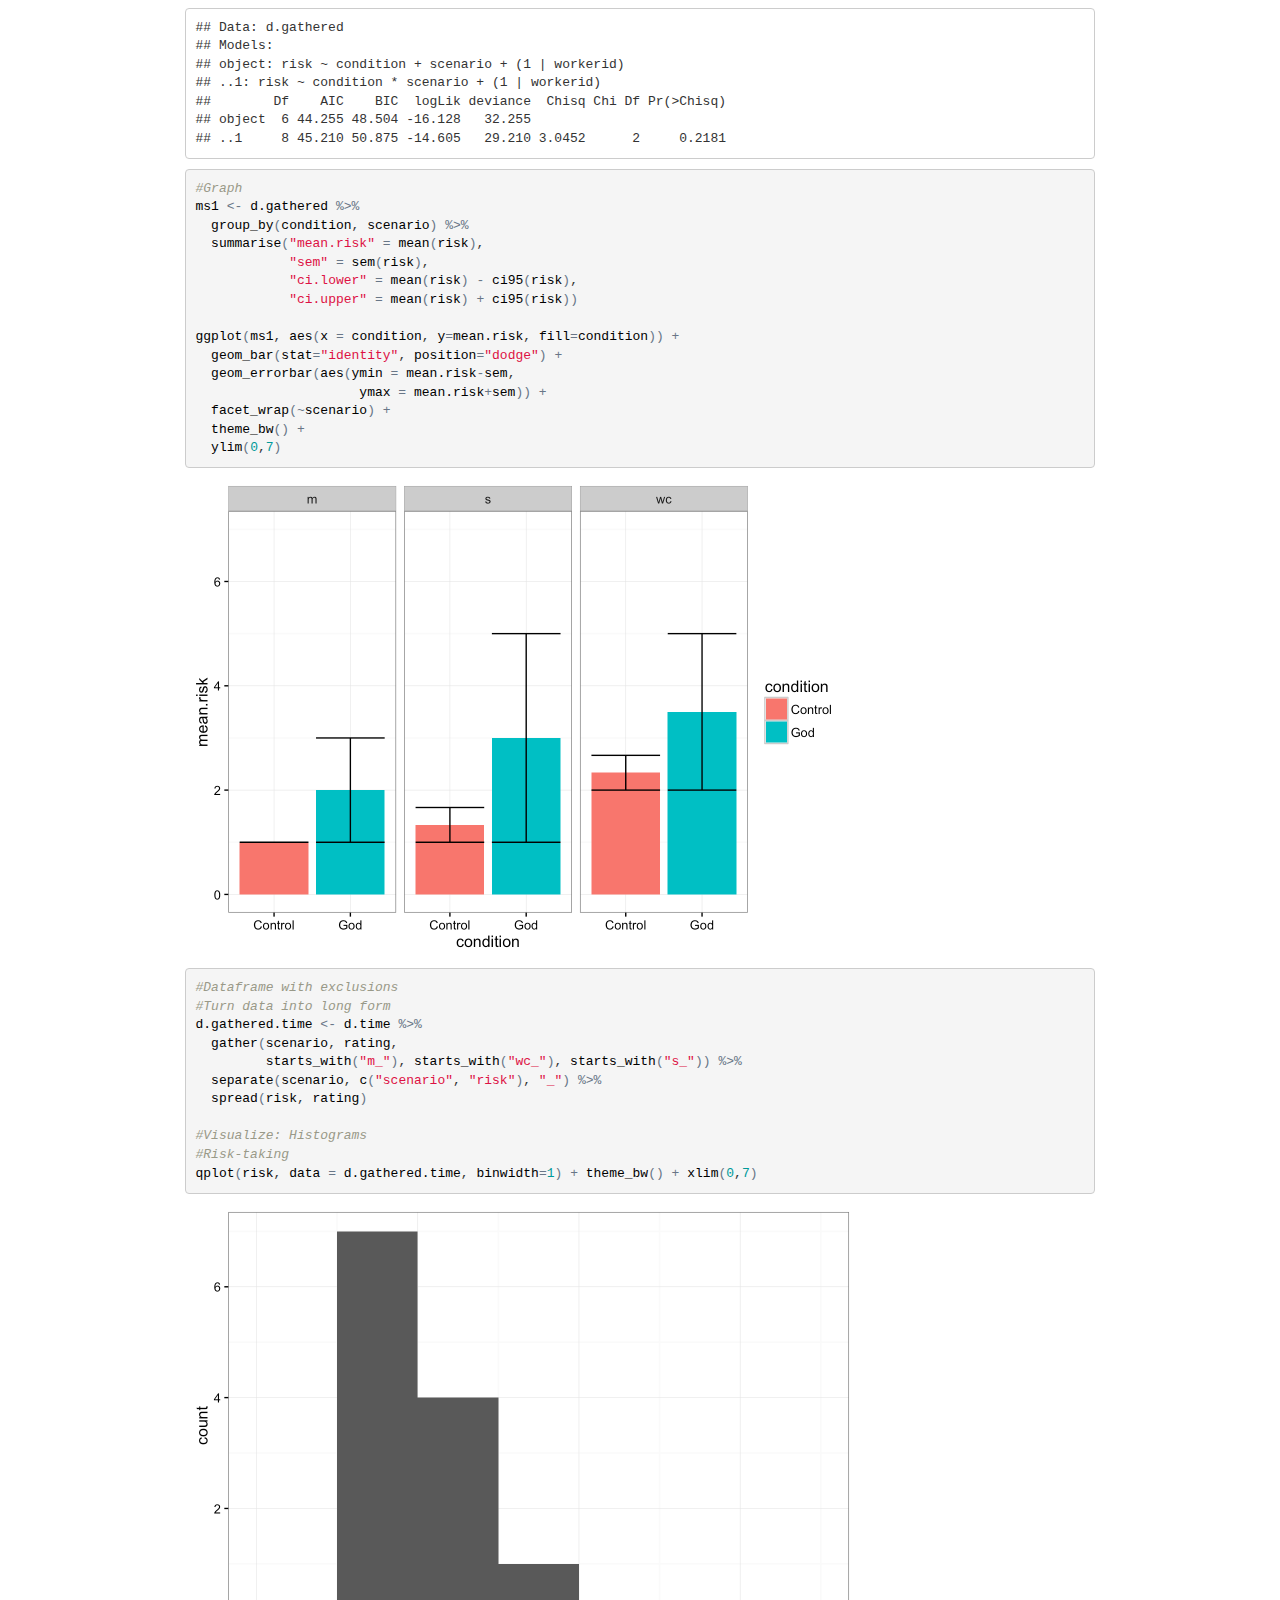
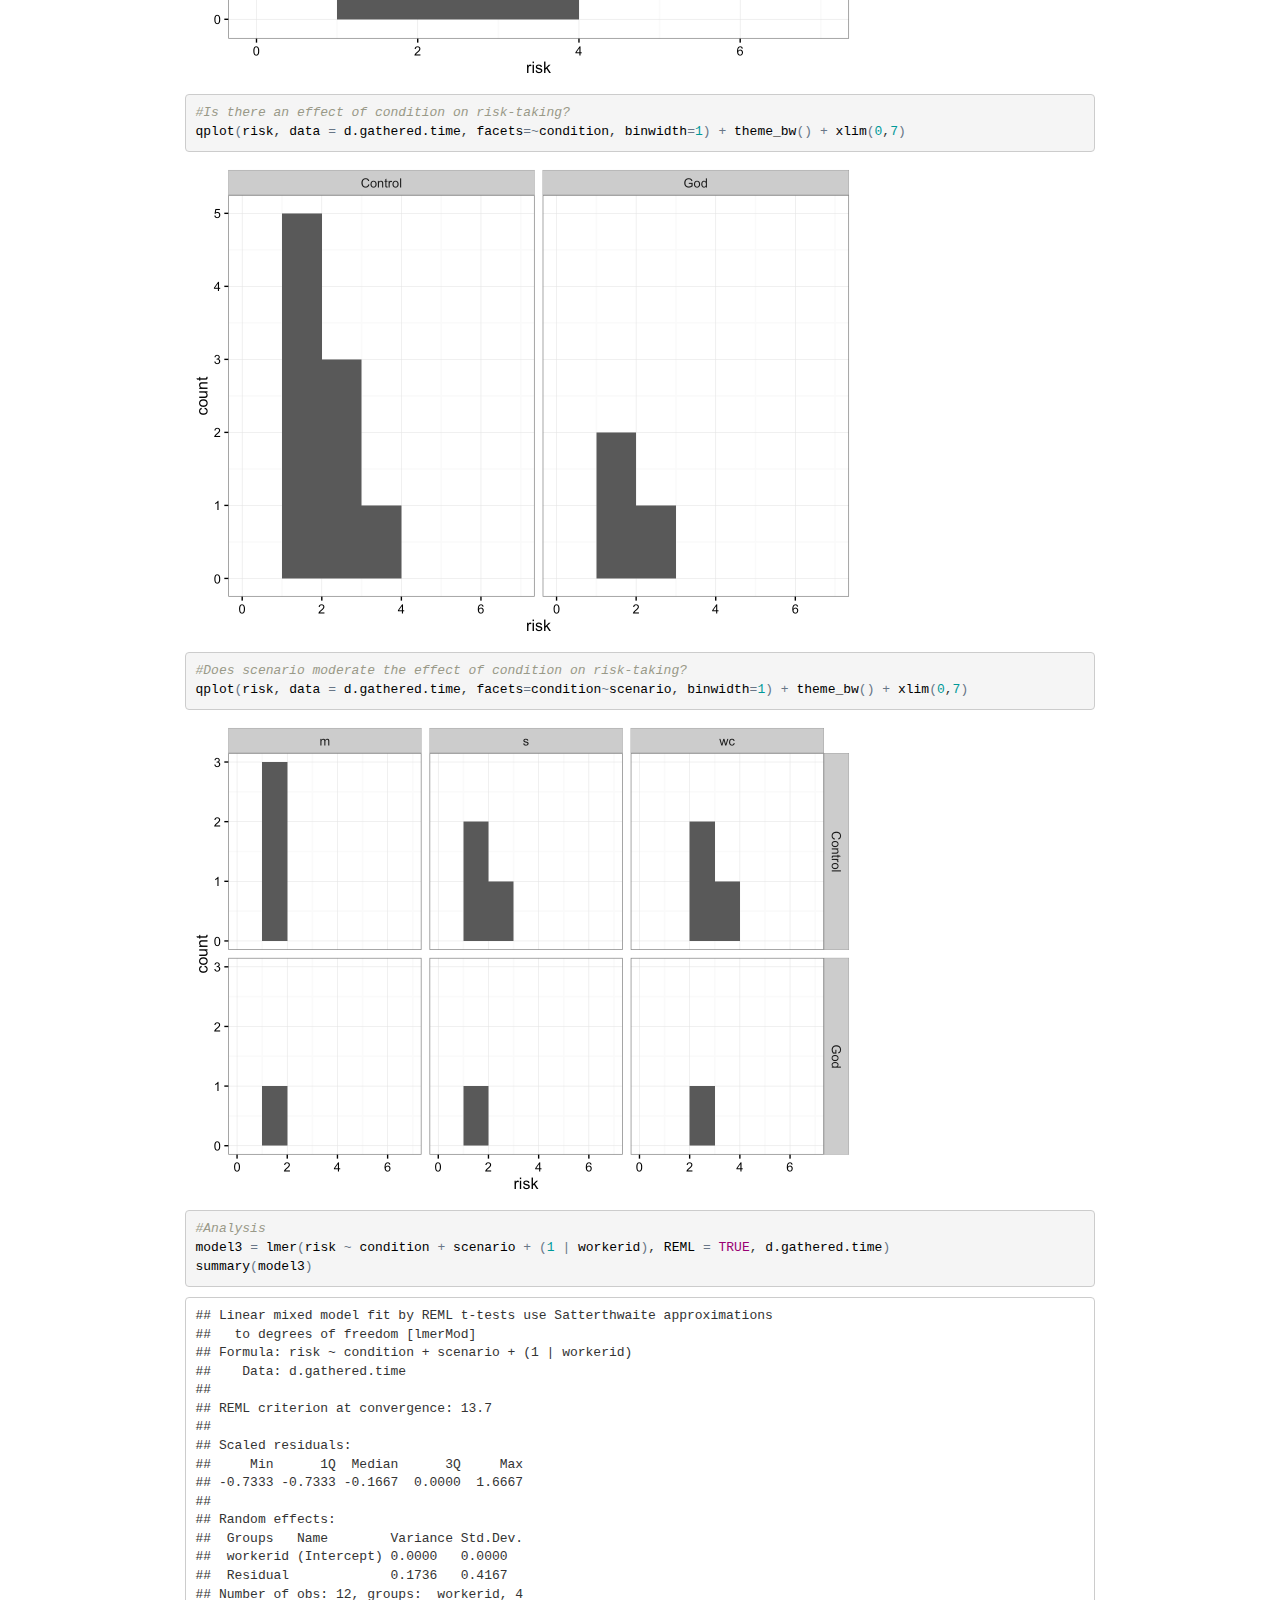
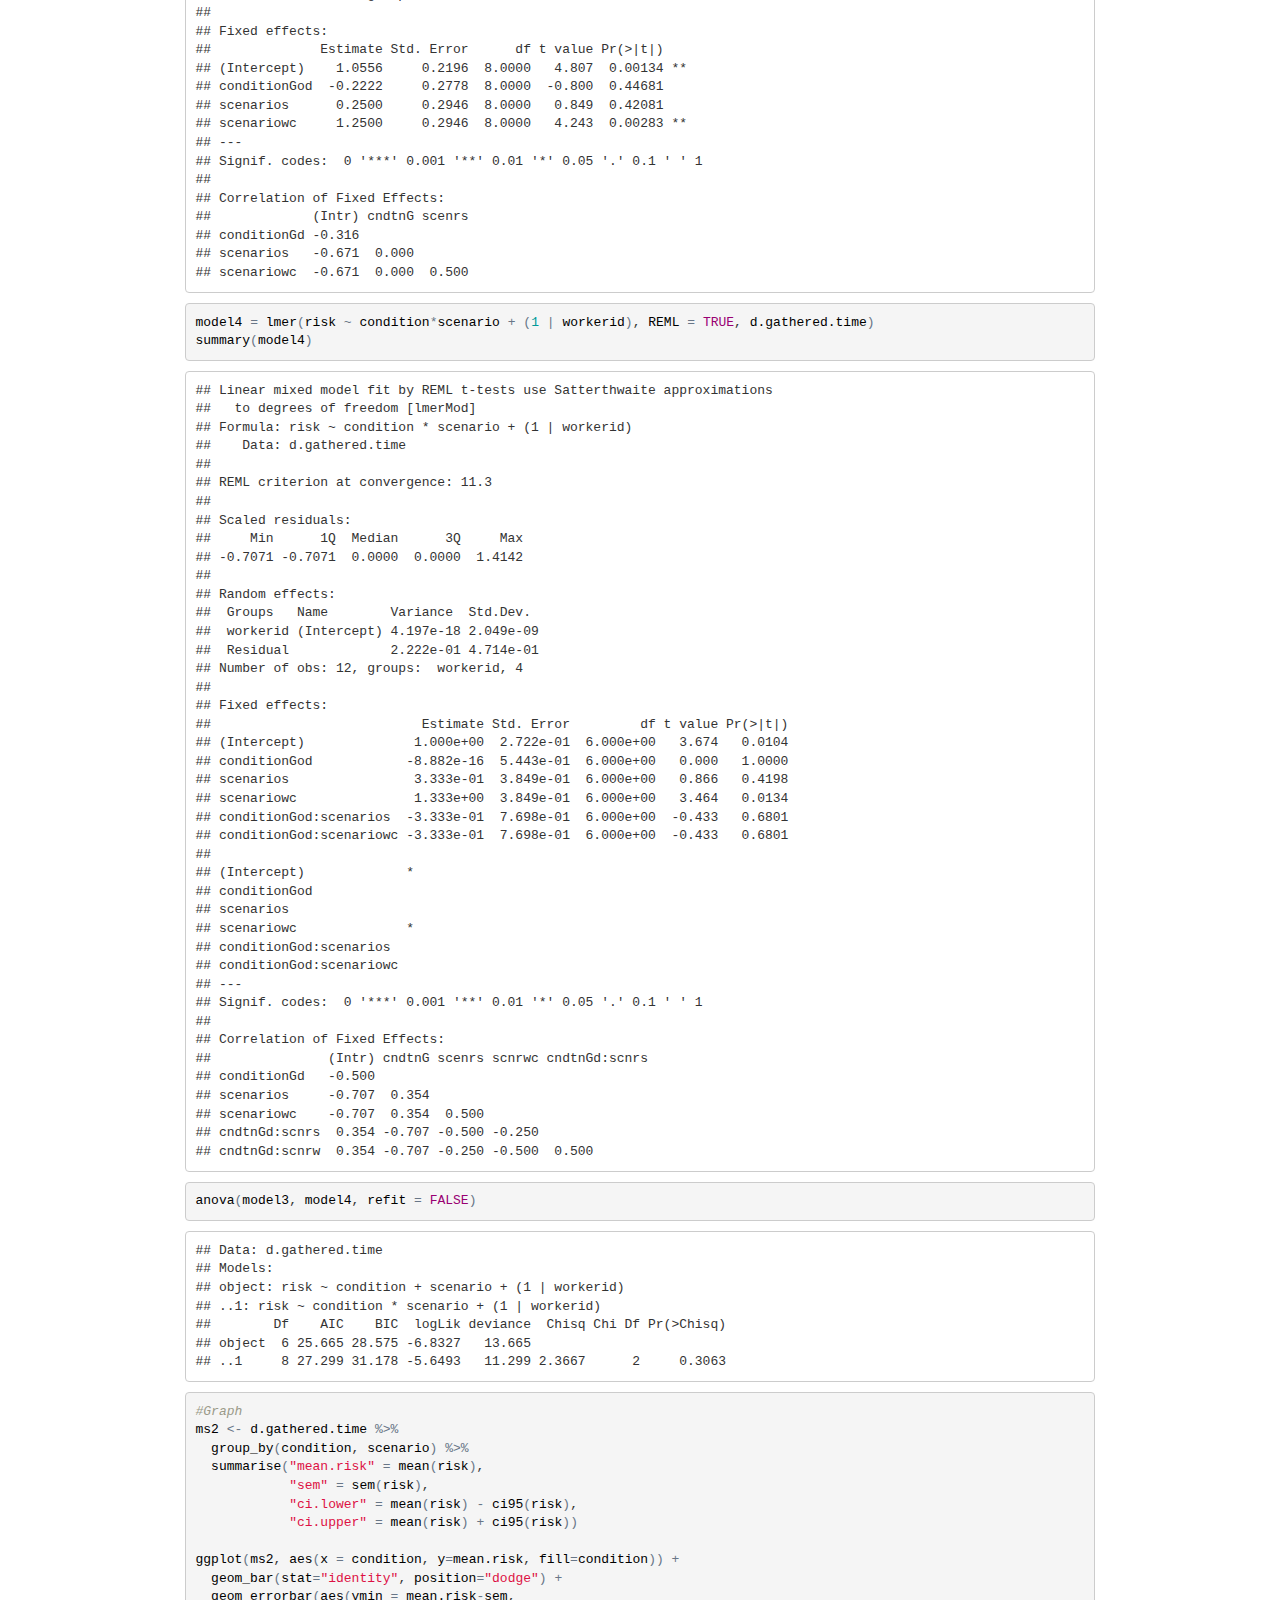
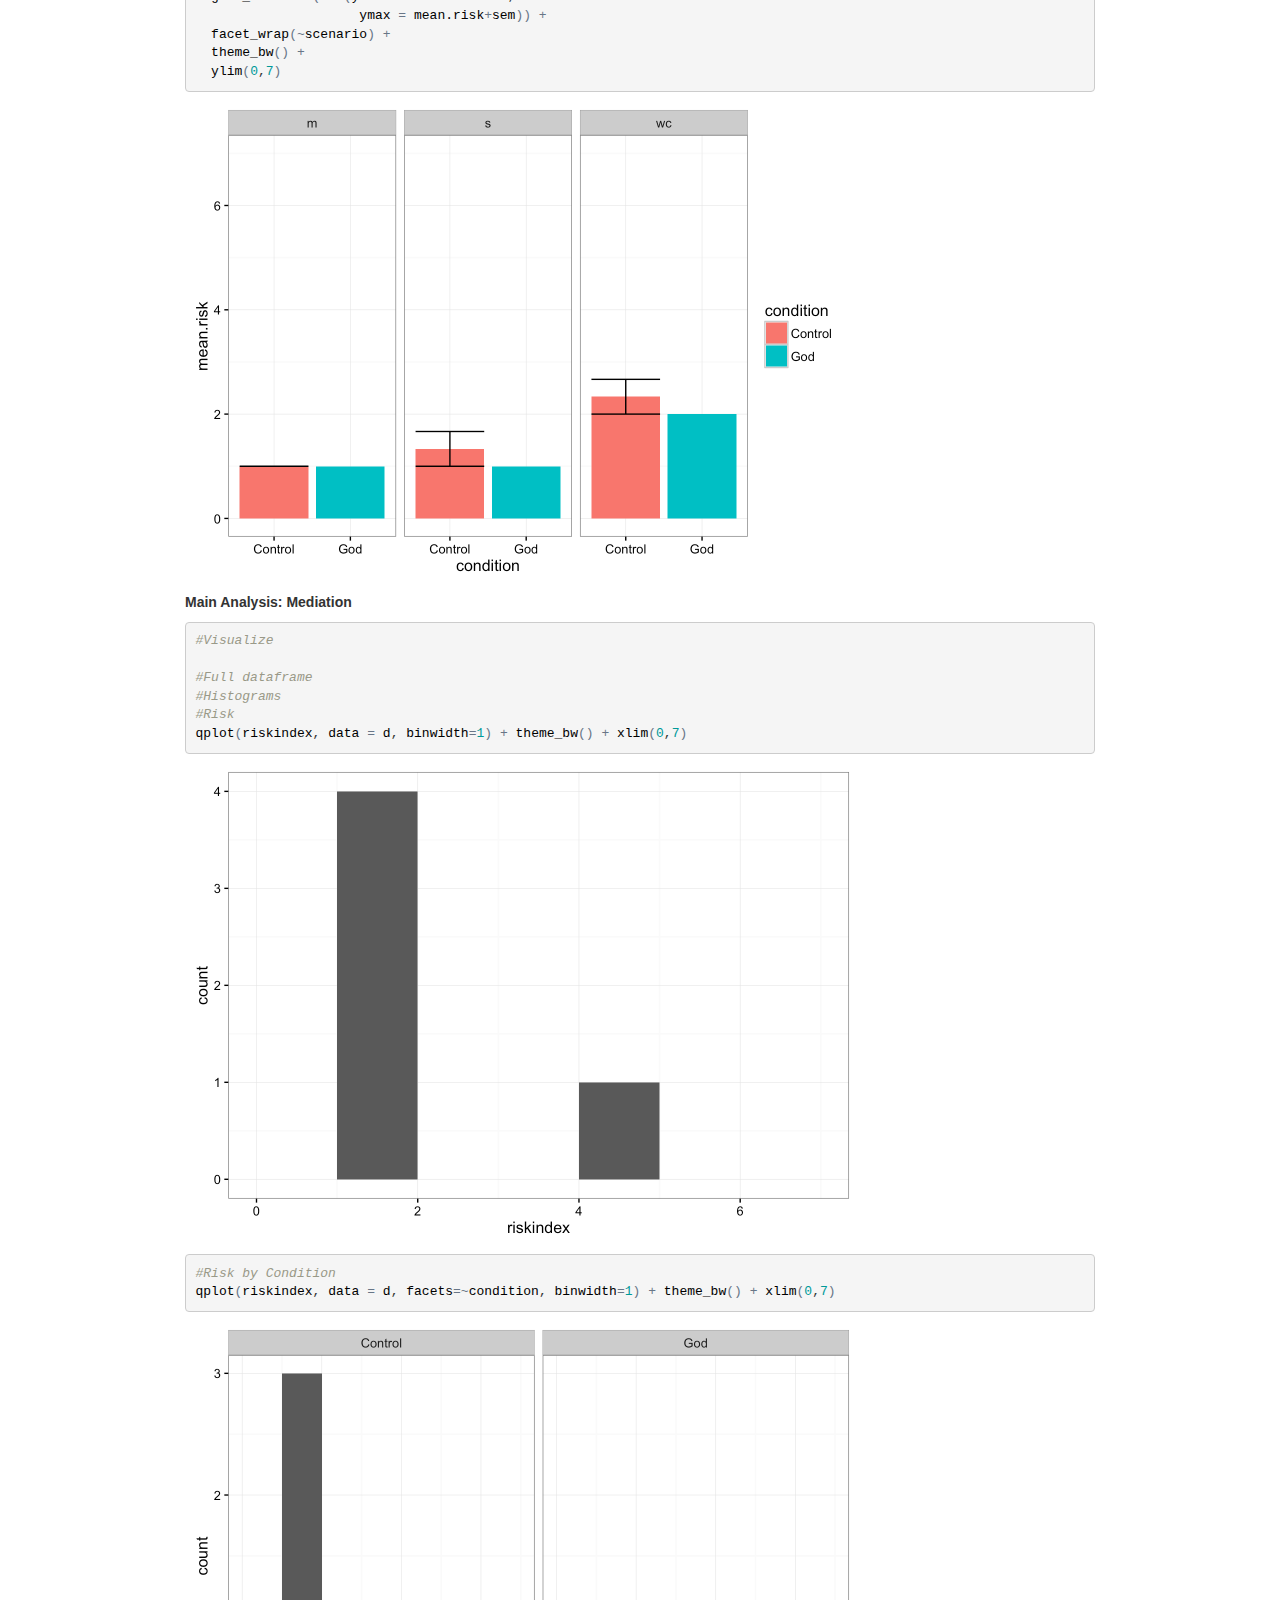
==== commit 8dee3c1f: "Edits to add link to paper" ====
--- a/writeup/Replication_Report.html
+++ b/writeup/Replication_Report.html
@@ -69,6 +69,7 @@
 <div id="introduction" class="section level2">
 <h2>Introduction</h2>
 <p>In this study, Kupor, Laurin, and Levav (2015) demonstrated that priming God increased people’s willingness to take nonmoral risks. Further, they showed that this effect was mediated by perceived risk. Specifically, reminders of God (as opposed to a control condition) led individuals to perceive nonmoral risk as less dangerous, which in turn led to an increased willingness to take such risk. The authors suggested that reminders of God led to less perceived risk because such reminders evoked a feeling of safety from potential harm, although this was tested more directly in a subsequent study.</p>
+<p>The original paper can be found here: <br> <a href="http://pss.sagepub.com/content/26/4/374.full.pdf" class="uri">http://pss.sagepub.com/content/26/4/374.full.pdf</a> <br> The supplemental material can be found here: <a href="http://pss.sagepub.com/content/suppl/2015/02/25/0956797614563108.DC1/DS_10.11770956797614563108.pdf" class="uri">http://pss.sagepub.com/content/suppl/2015/02/25/0956797614563108.DC1/DS_10.11770956797614563108.pdf</a></p>
 </div>
 <div id="methods" class="section level2">
 <h2>Methods</h2>
@@ -147,7 +148,7 @@
 <h3>Analysis Plan</h3>
 <p>The original authors did not exclude any participants from the data analysis. I will run the following analyses both on all participants (see d and e under “Differences from Original Study” section for exceptions) and only on participants who spend at least 5 seconds reading the priming (God vs. control) excerpt. Although the original authors did not do this, I think this is consistent with research best practices, as I would not expect the priming condition to have an effect on any participant who did not read the excerpt.</p>
 <p>First, the original authors found that a linear mixed model that included scenario (three levels, dummy coded), condition, and the terms representing their interaction did not differ from the results of the model without the interaction, <em>χ2</em>(2, <em>N</em> = 101) = 1.24, <em>p</em> = .539, which indicates that scenario did not moderate the effect of condition on willingness to take risks. Therefore, the authors collapsed the perceived risk items and risk taking items across the three risky scenarios for the following analyses. Also, as an additional check, the authors performed the following mediation analysis for each scenario individually, which I will do as well. If I do indeed find that scenario moderated the effect of condition on willingness to take risks, these additional analyses will allow me to pinpoint which scenarios fit with the authors’ mediation hypothesis, and which scenarios did not.</p>
-<p>Next, like the original authors, I will run a mediation analysis: “Our primary analysis tested the indirect effect (Hayes, 2013) using willingness to take risks as the dependent variable, priming condition (God = 1, control = 0) as the independent variable, and perceived risk as the mediating variable—this test confirmed our predictions. Specifically, participants in the God condition reported a higher willingness to take risks, <em>b</em> = 0.61, <em>t</em>(99) = 2.29, <em>p</em> = .024, and also perceived less danger associated with these risks, <em>b</em> = −0.44, <em>t</em>(99) = −2.97, <em>p</em> = .004, than did participants in the control condition. When the effects of God condition and perceived danger were both included in the model, the indirect effect (i.e., through the mediator) was significant (95% confidence interval, or CI = [0.12, 0.64]), whereas the direct effect (i.e., the effect of condition independent of the mediator) was not significant, <em>b</em> = 0.28, <em>t</em>(98) = 1.12, <em>p</em> = .267.”</p>
+<p>Next, like the original authors, I will run a mediation analysis as my <strong>main analysis</strong>: “Our primary analysis tested the indirect effect (Hayes, 2013) using willingness to take risks as the dependent variable, priming condition (God = 1, control = 0) as the independent variable, and perceived risk as the mediating variable—this test confirmed our predictions. Specifically, participants in the God condition reported a higher willingness to take risks, <em>b</em> = 0.61, <em>t</em>(99) = 2.29, <em>p</em> = .024, and also perceived less danger associated with these risks, <em>b</em> = −0.44, <em>t</em>(99) = −2.97, <em>p</em> = .004, than did participants in the control condition. When the effects of God condition and perceived danger were both included in the model, the indirect effect (i.e., through the mediator) was significant (95% confidence interval, or CI = [0.12, 0.64]), whereas the direct effect (i.e., the effect of condition independent of the mediator) was not significant, <em>b</em> = 0.28, <em>t</em>(98) = 1.12, <em>p</em> = .267.”</p>
 <p><img src="[data-uri]" alt="alt text" /></p>
 <p>Additionally, as the authors included in their Supplemental Material, I will run the above mediation analysis three additional times, treating each item in the perceived risk index individually as the mediating variable. The authors found that, “A mediation comparison analysis (Hayes, 2013) revealed no significant differences between the indirect effects. Specifically, the analysis revealed no difference between the coping ability and the seriousness of negative consequences indirect effects (CI: -.5741 to .0569), no difference between the likelihood of negative consequences and coping ability indirect effects (CI: -.5720 to .0052), and no difference between the likelihood of negative consequences and seriousness of negative consequences indirect effects (CI: -.2844 to .1239).”</p>
 <p>Finally, as the authors depicted in their Supplemental Material, I will use participants’ response to the question, “Do you believe in God?” (“yes” or “no”), asked at the end of the study, to determine if belief in God moderates the effect of condition on willingness to take risks. The authors found that belief in God did not moderate the effect of condition on risk taking (believers: <em>t</em>(66) = 1.54, <em>p</em> = .128, <em>d</em> = .37; non-believers: <em>t</em>(30) = 1.69, <em>p</em> = .102, <em>d</em> = .62).</p>
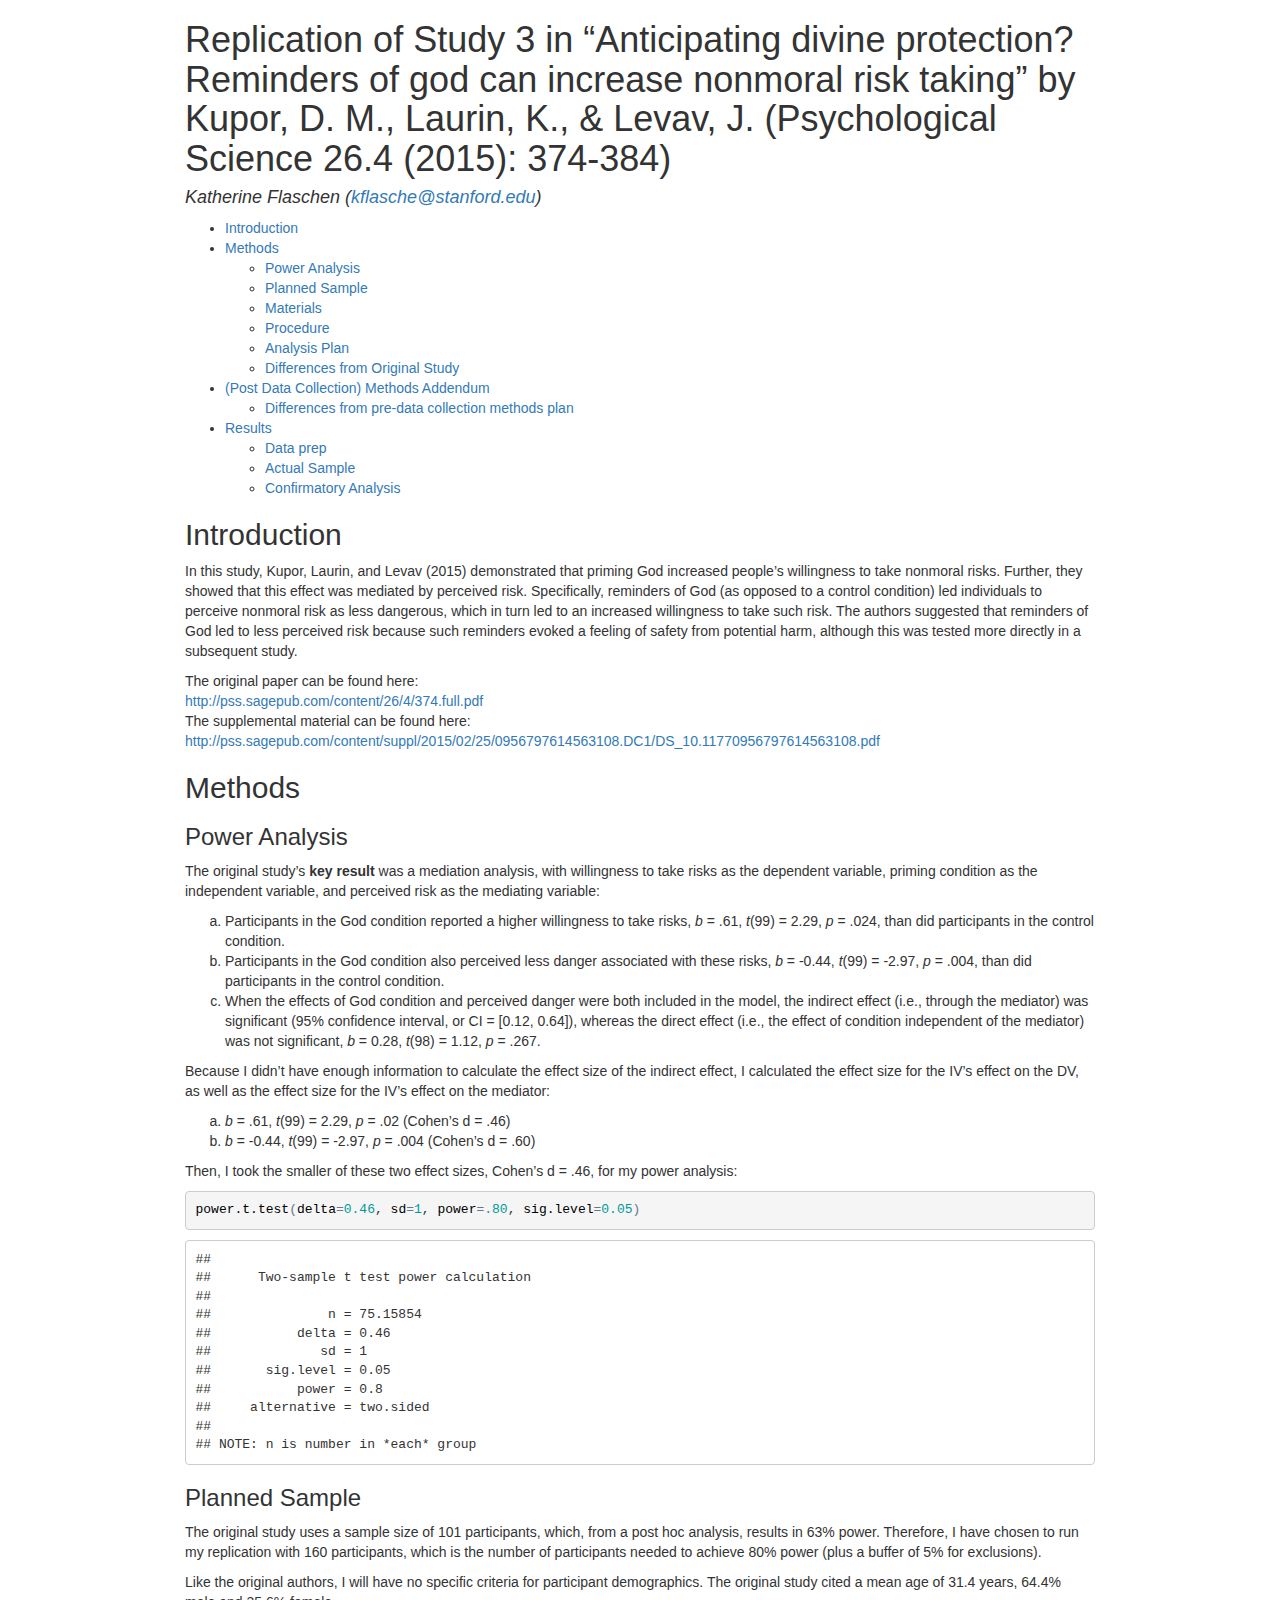
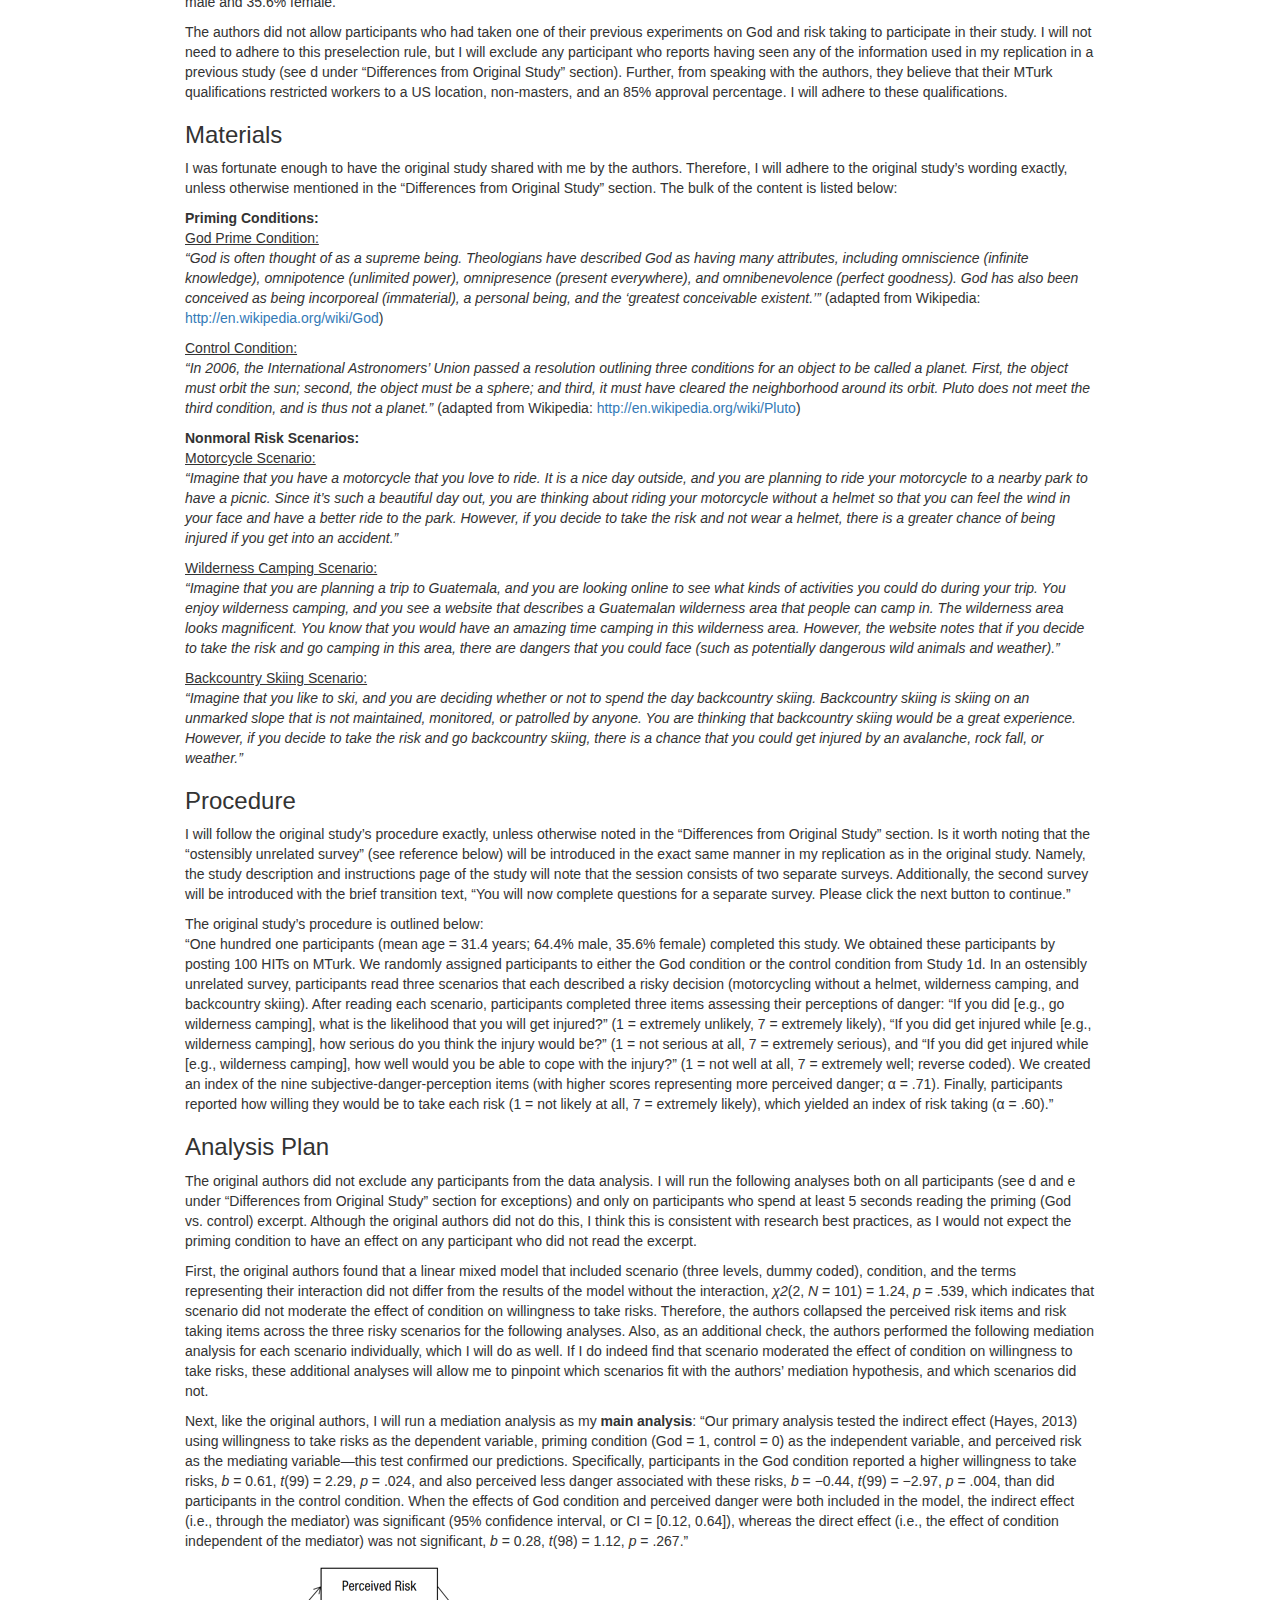
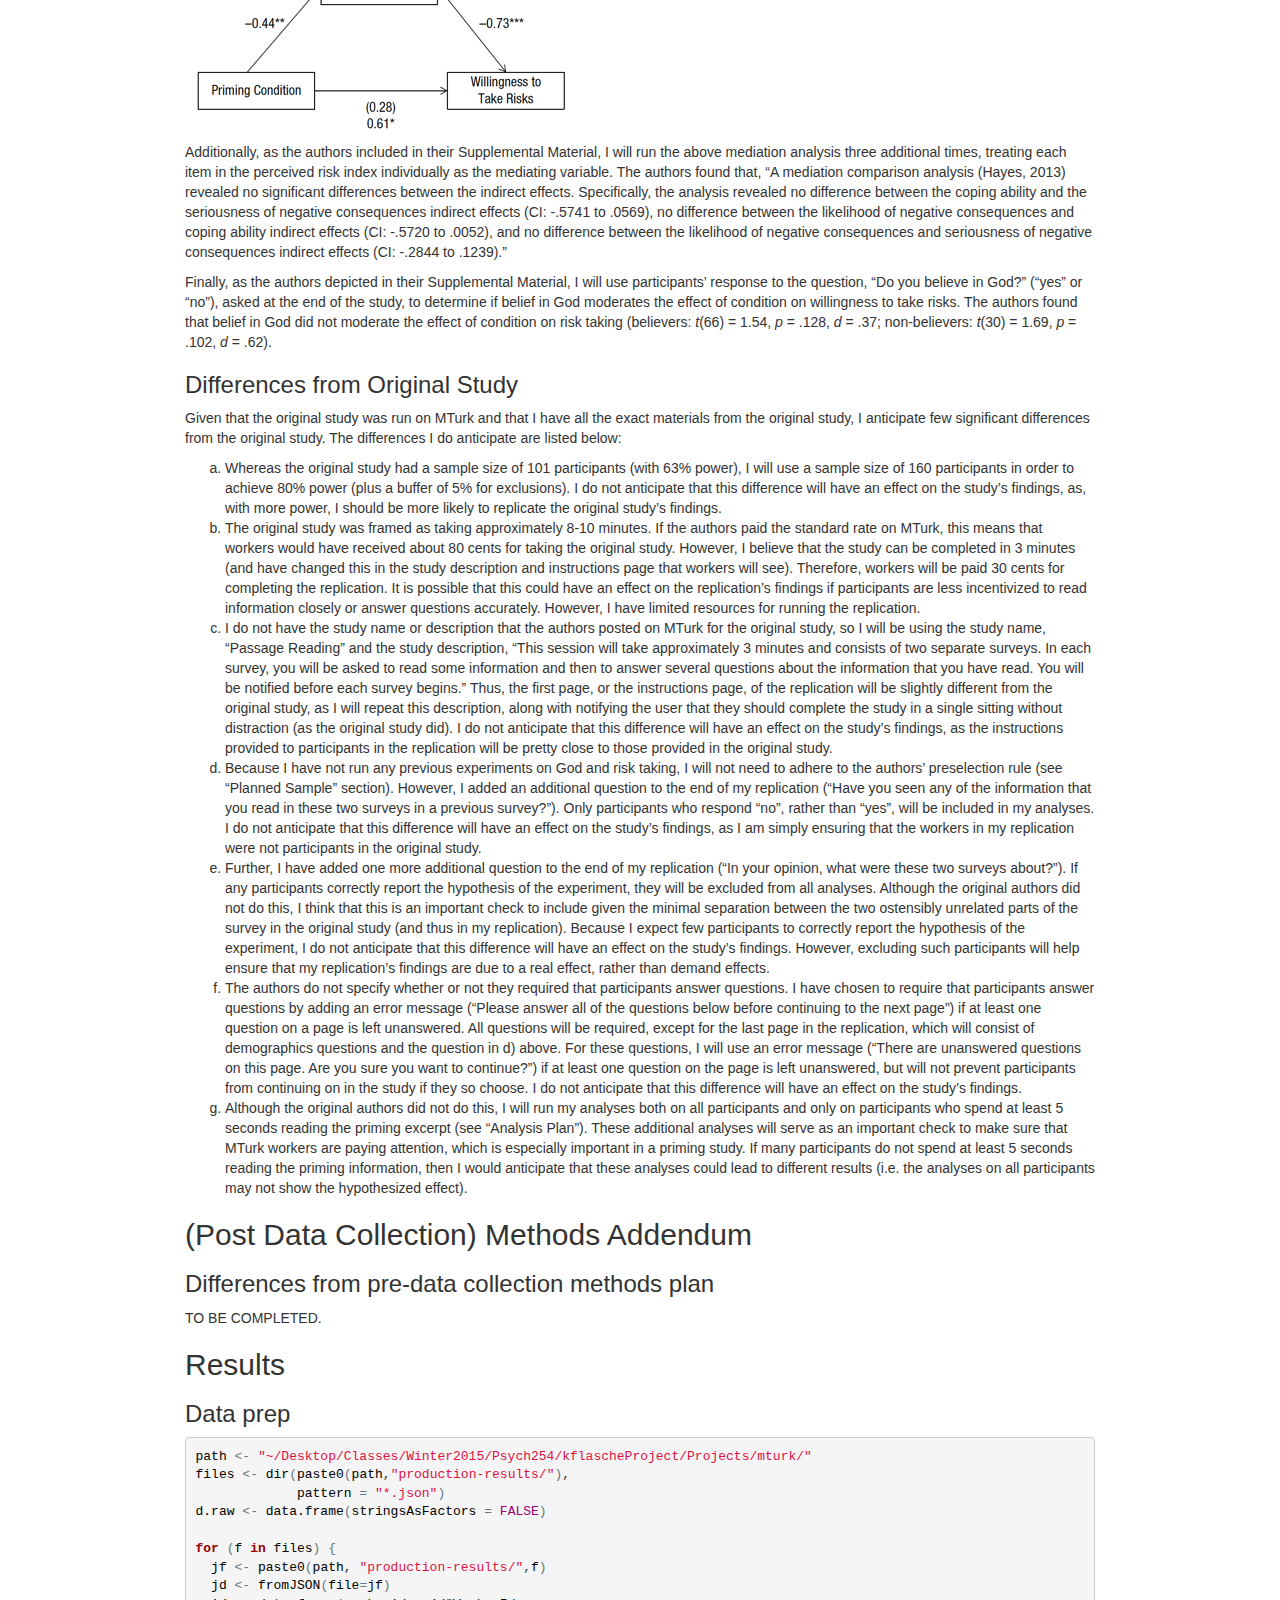
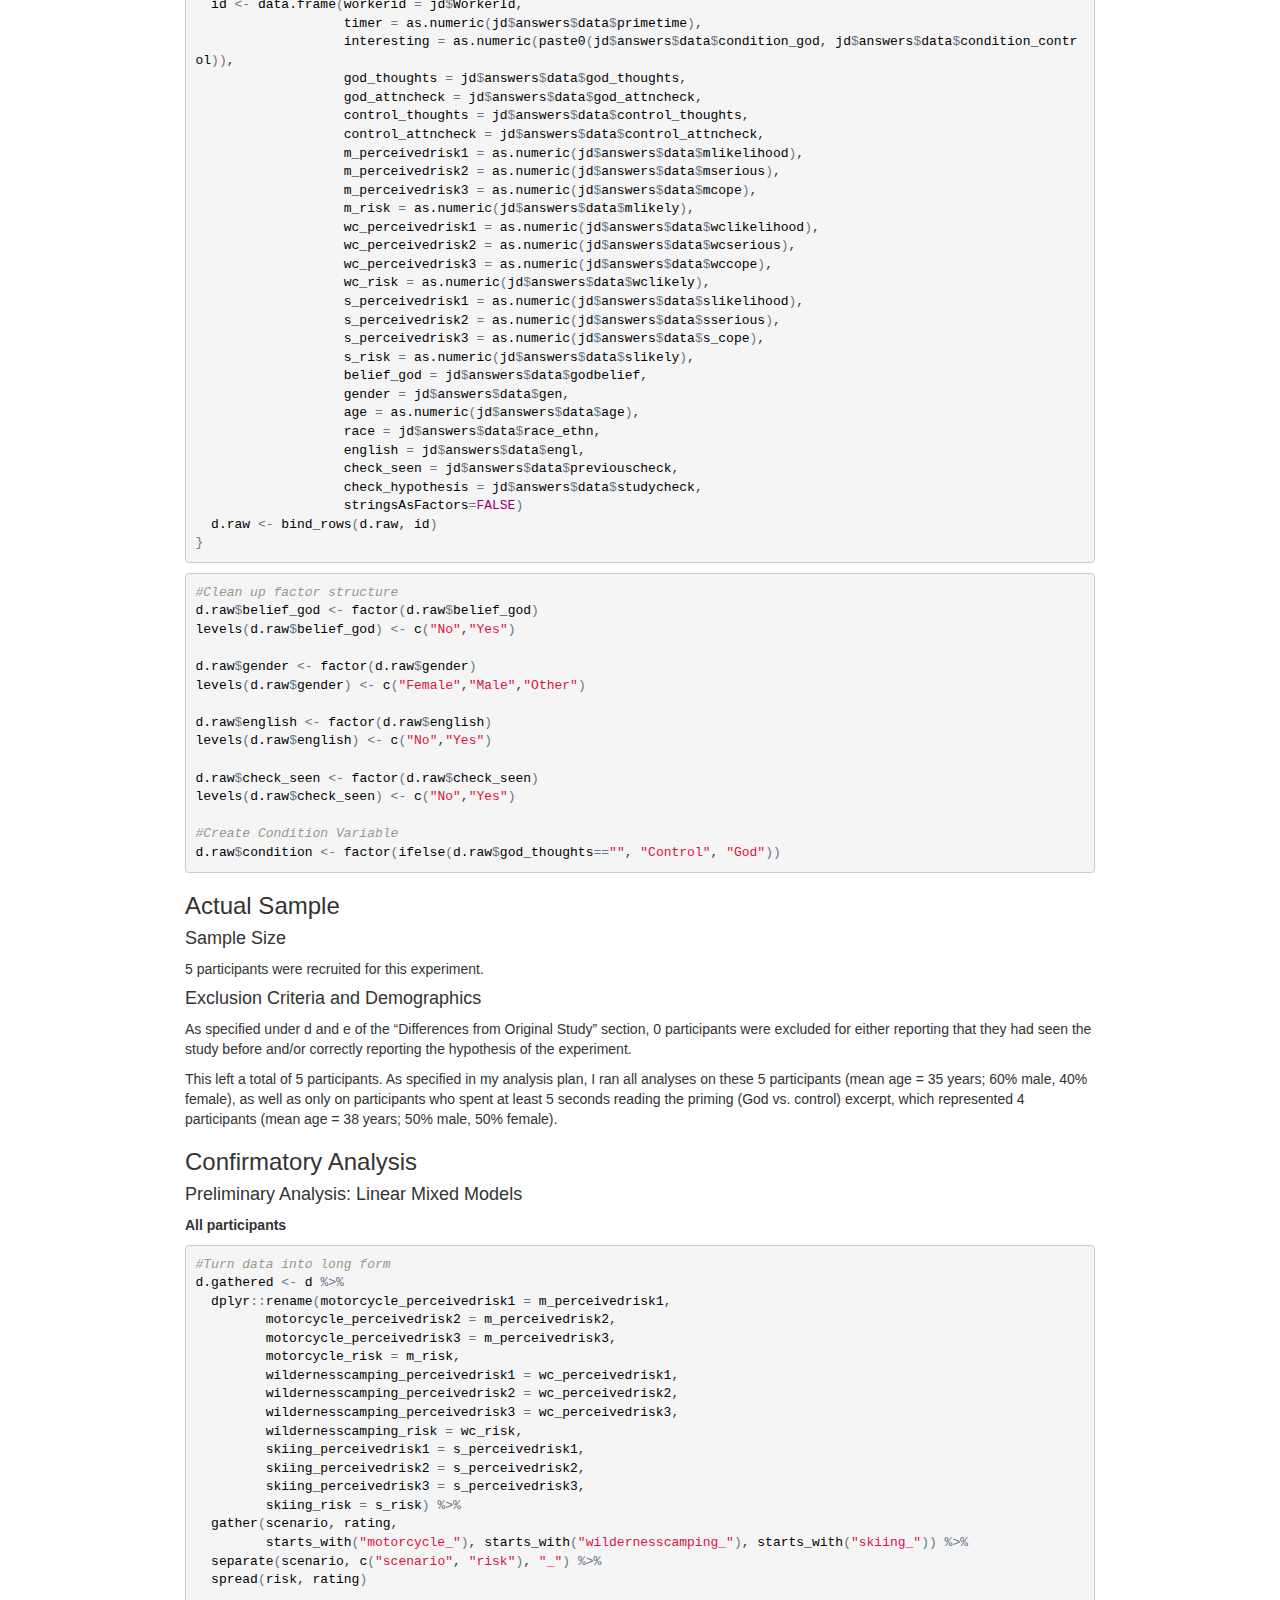
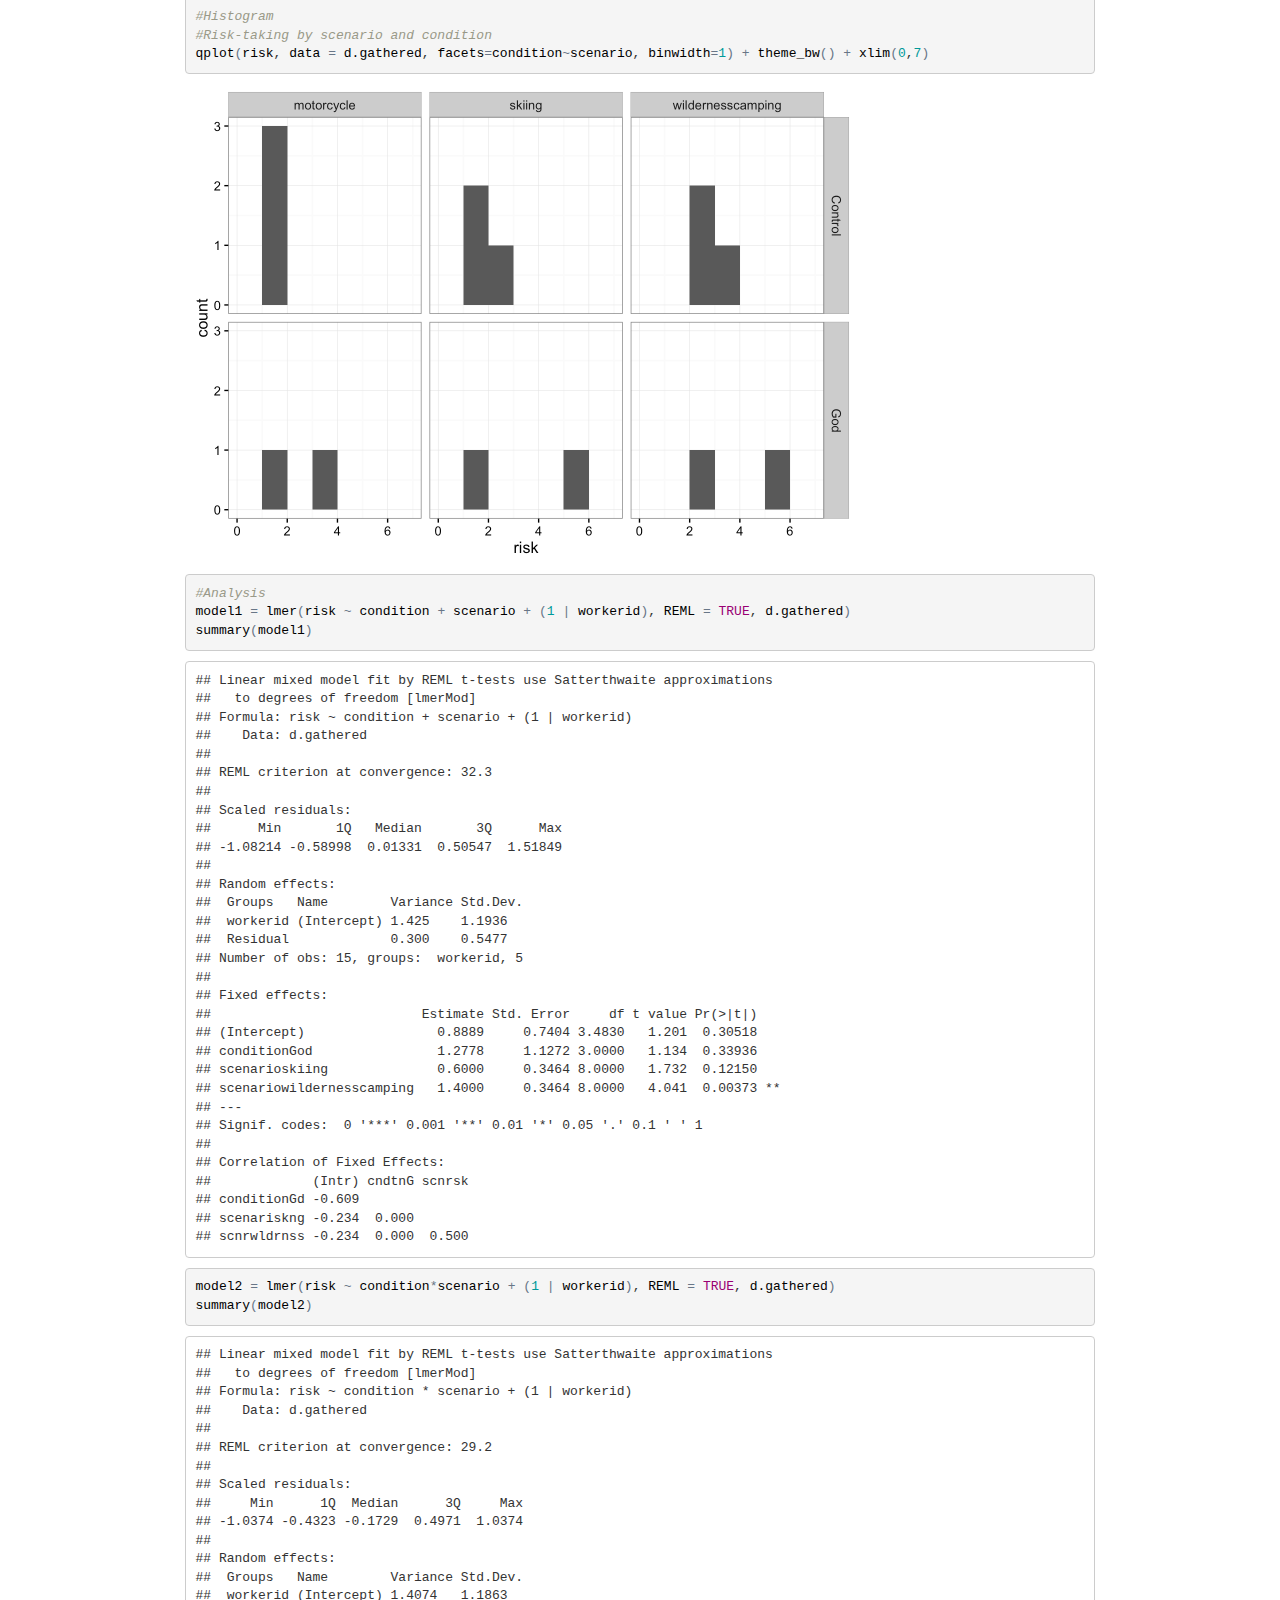
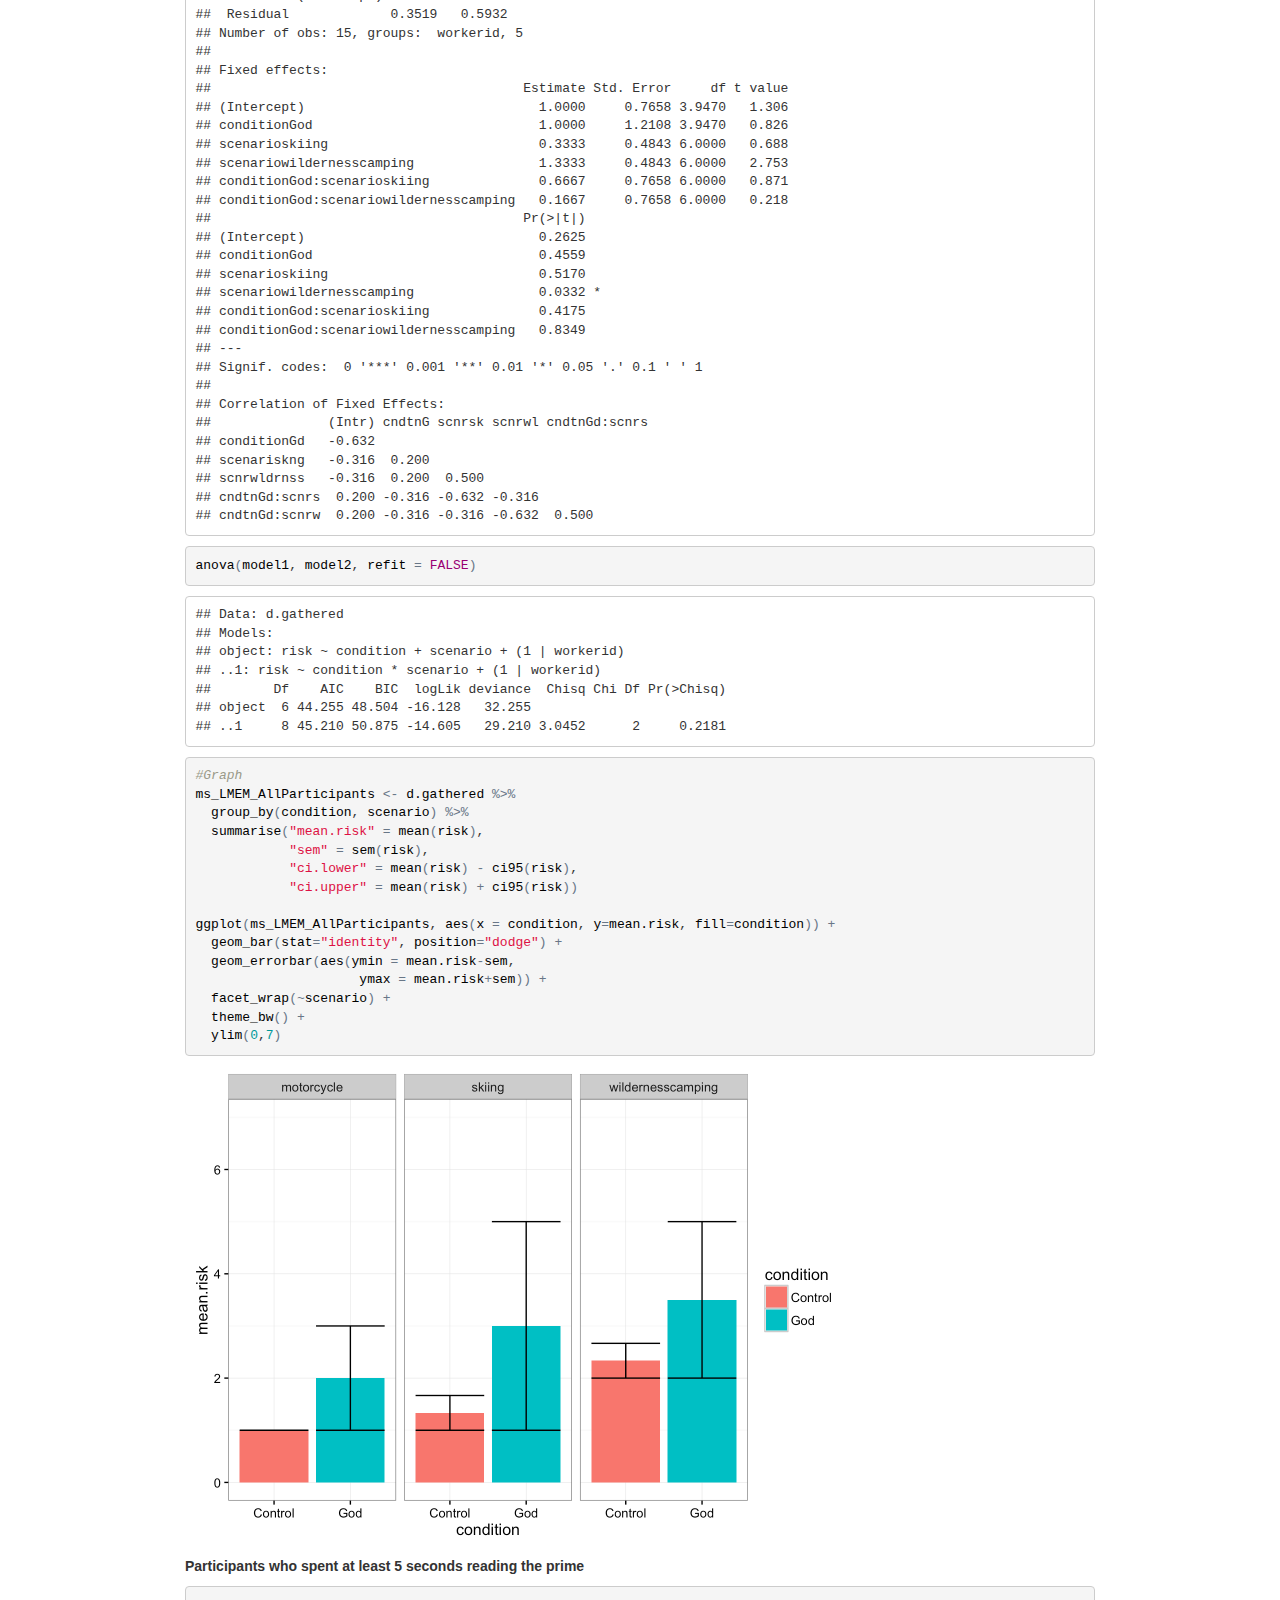
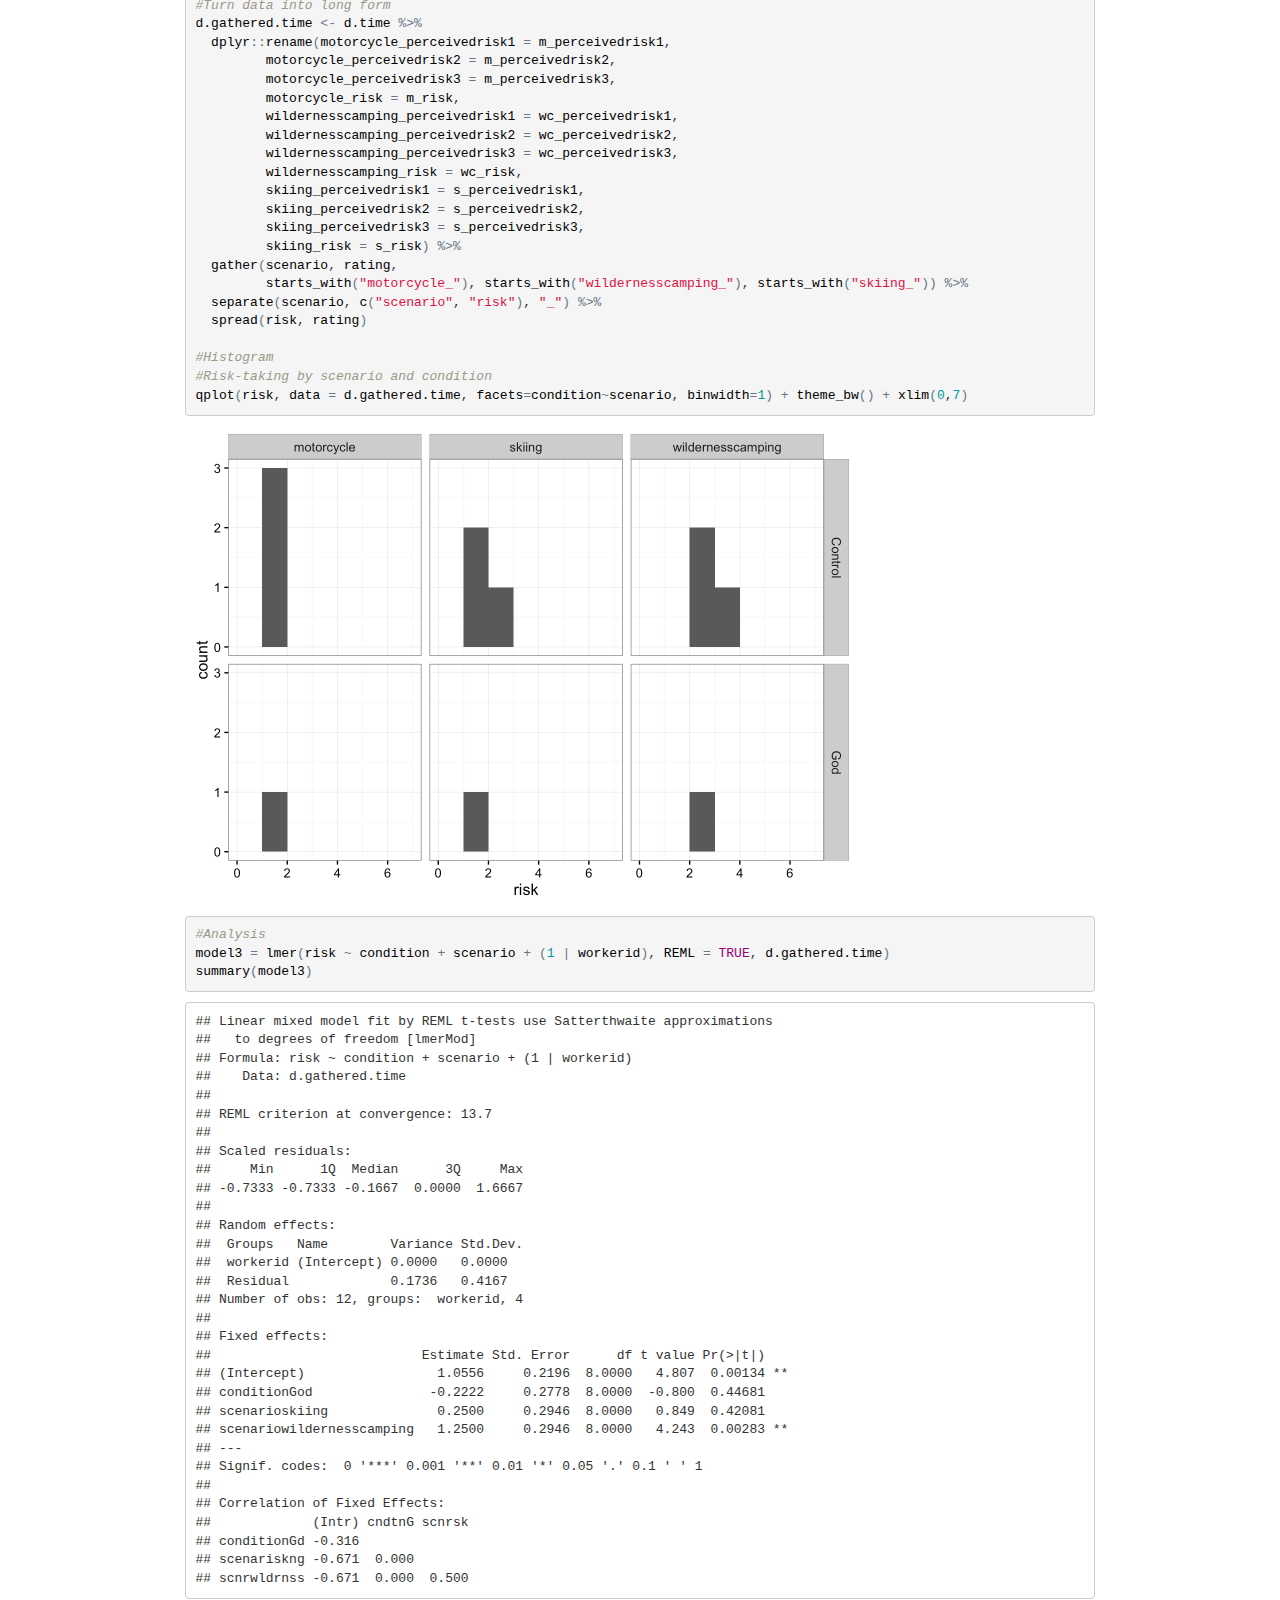
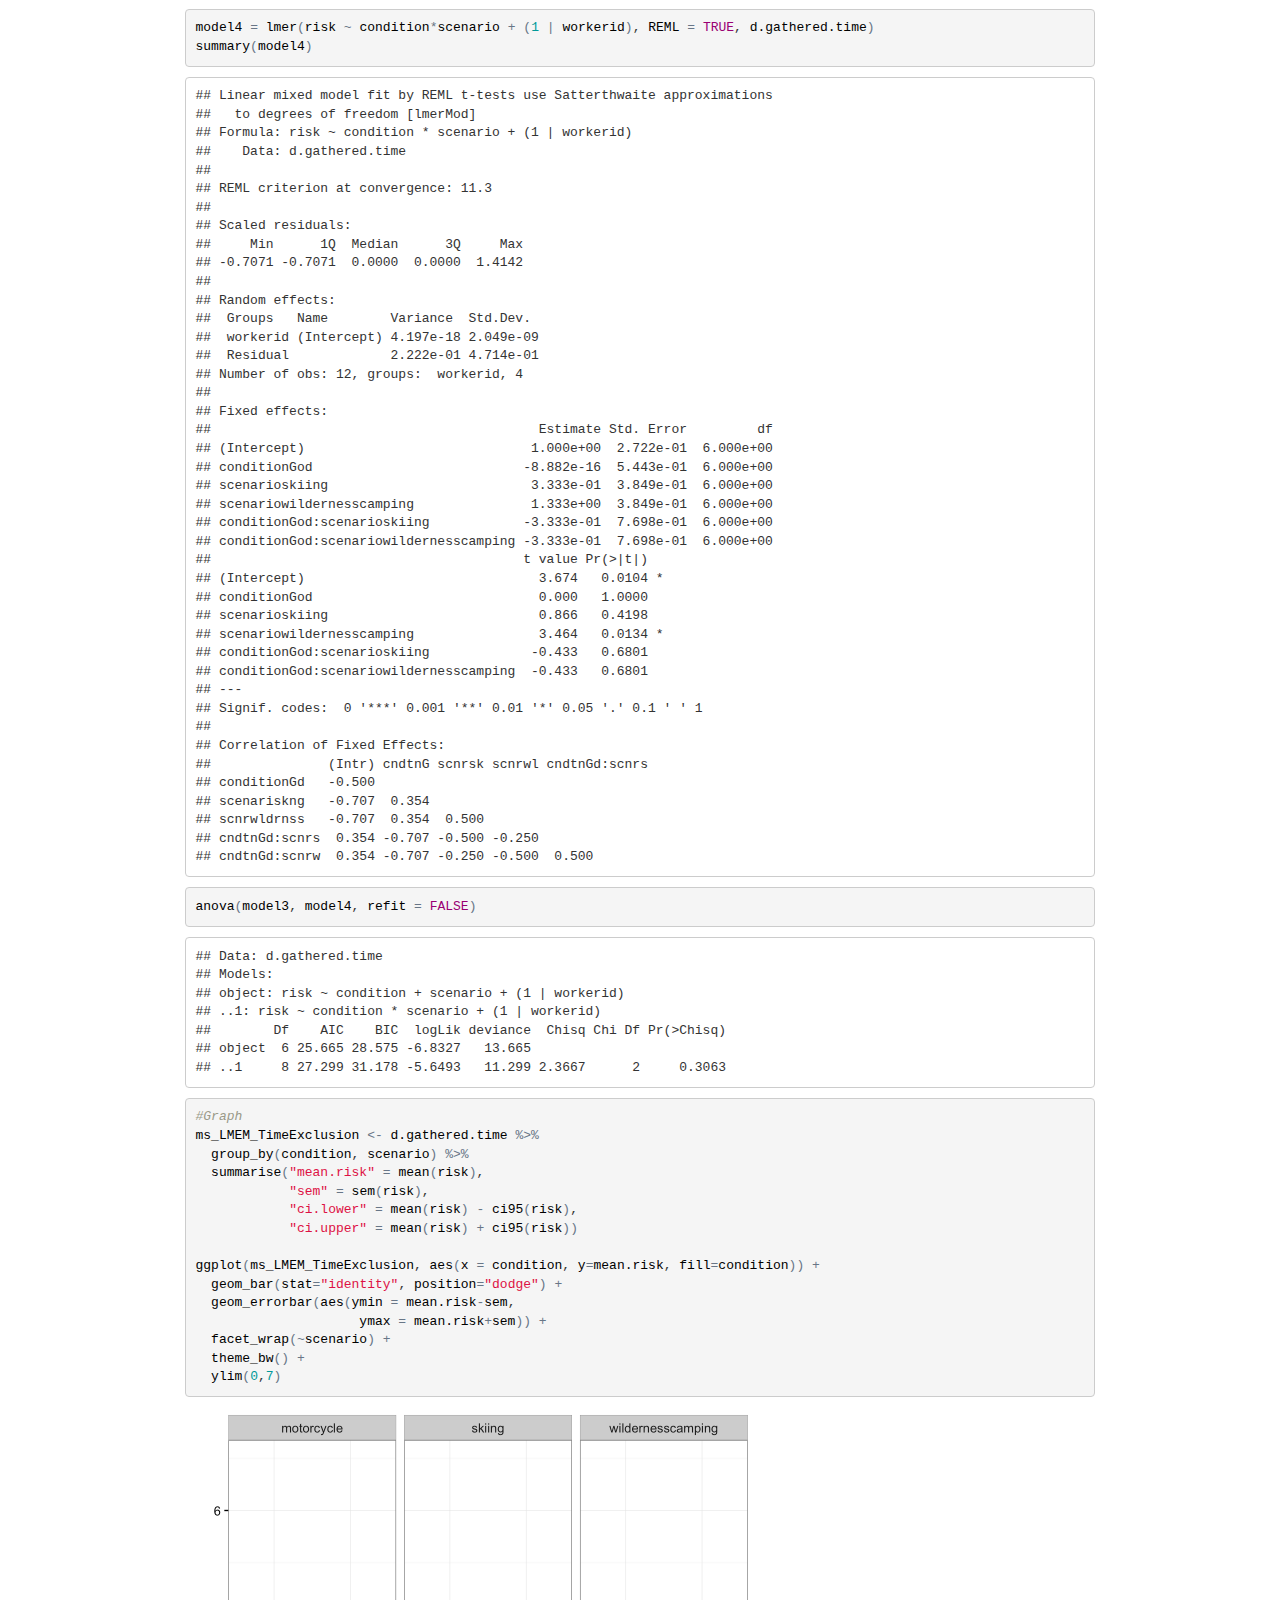
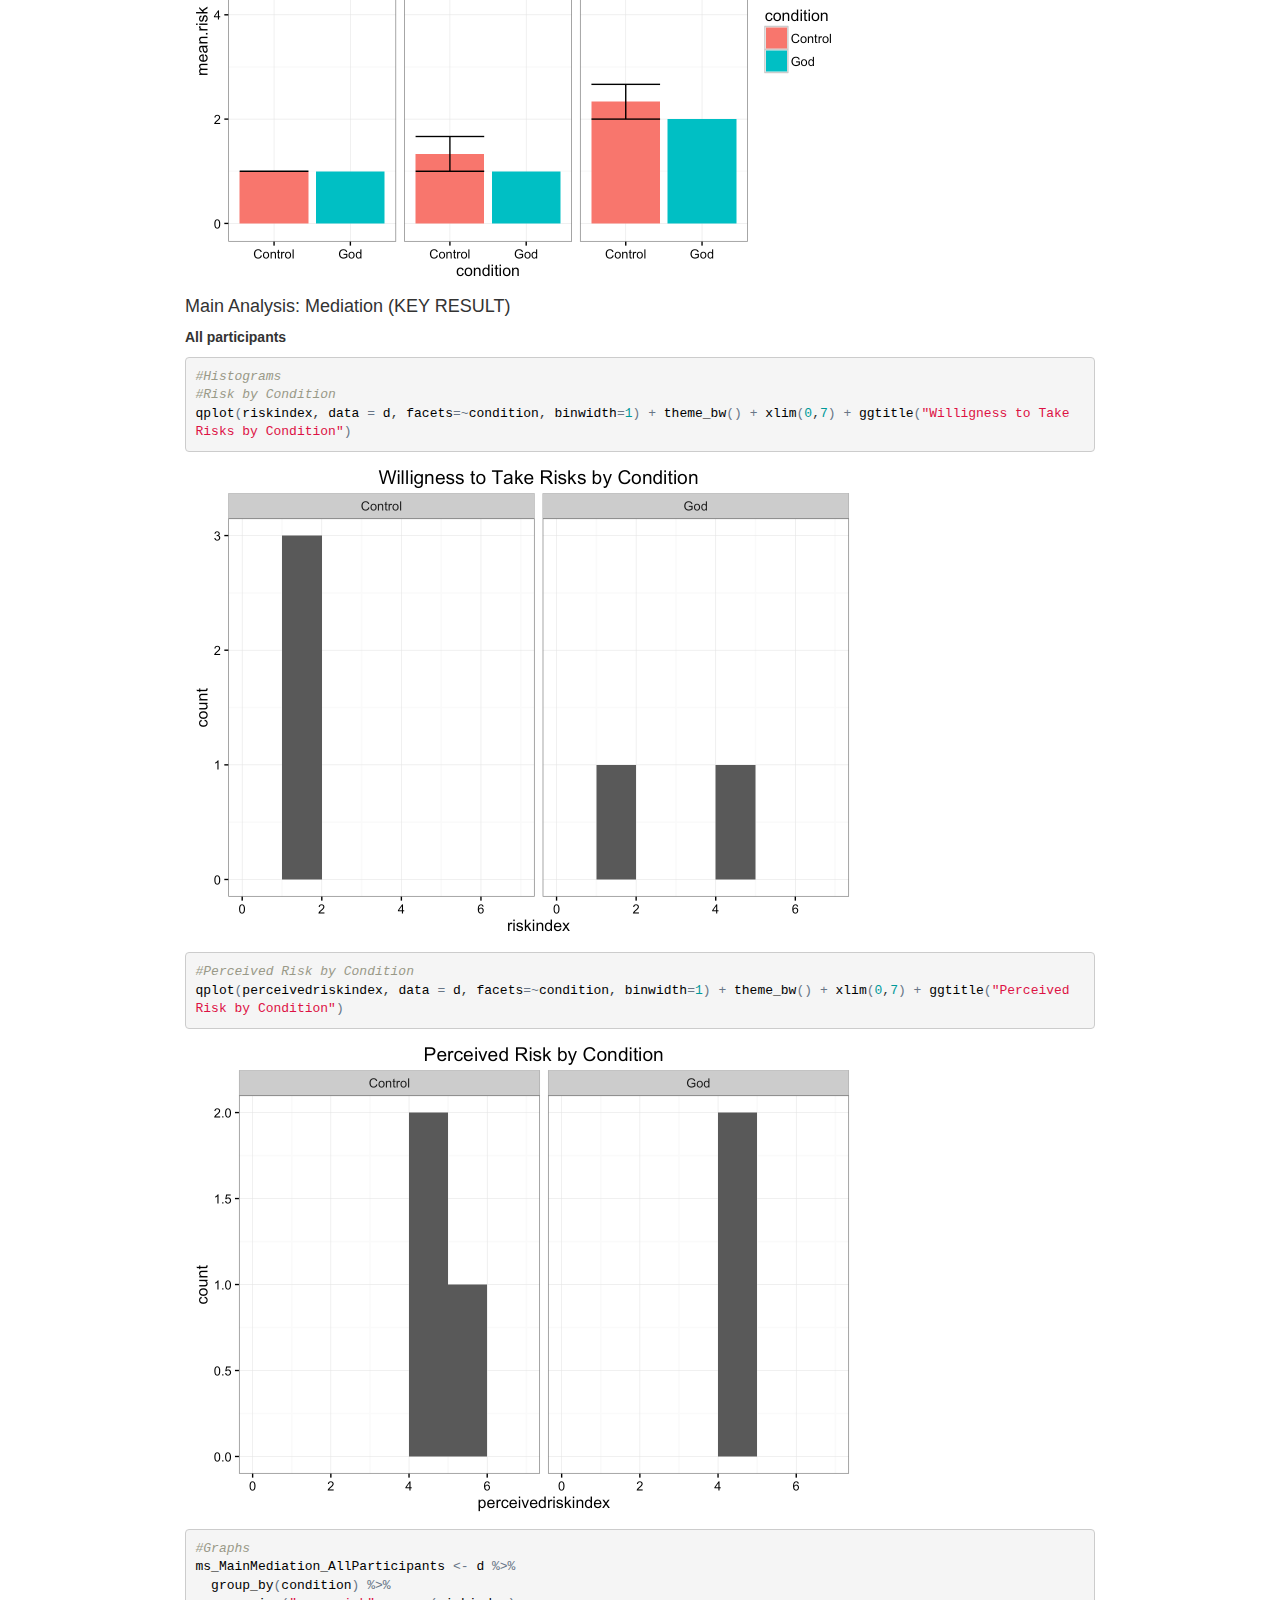
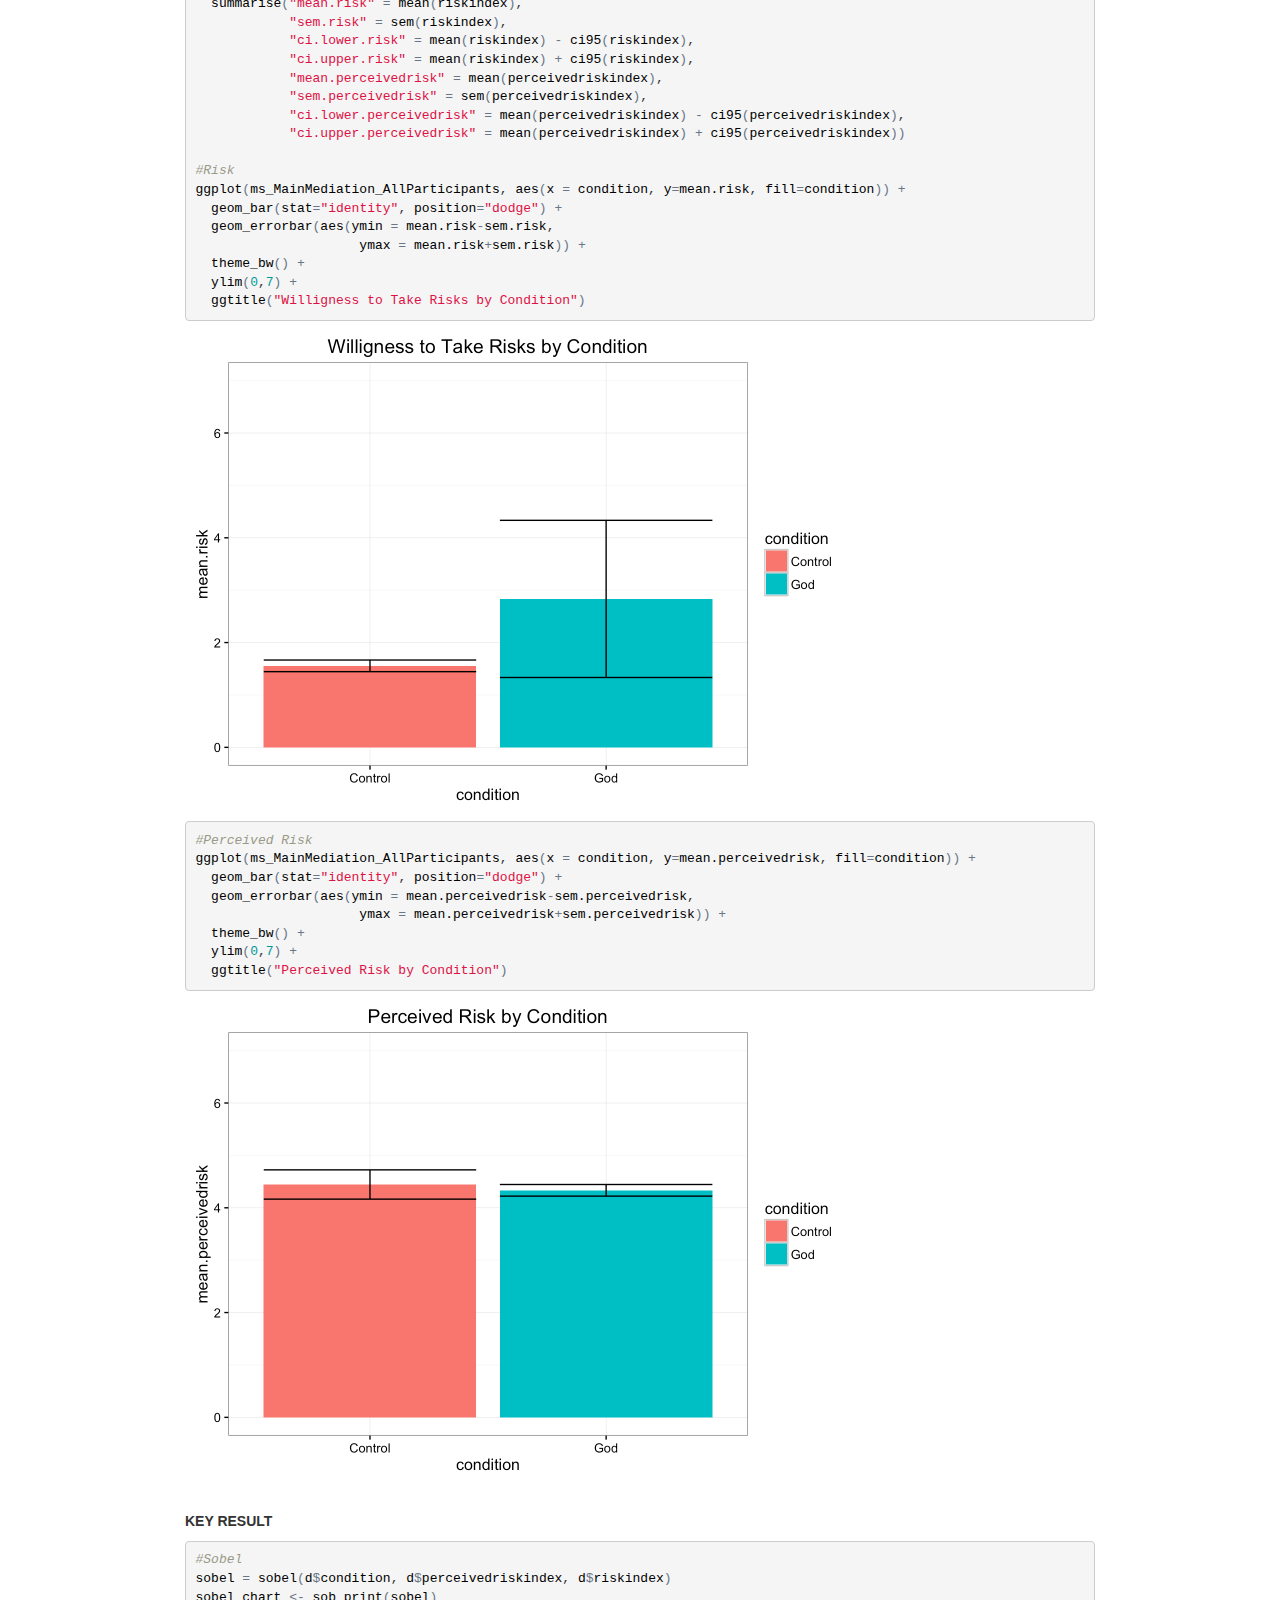
==== commit c7dd8a7b: "Edits Based on MF Feedback" ====
--- a/writeup/Replication_Report.html
+++ b/writeup/Replication_Report.html
@@ -65,6 +65,27 @@
 <h4 class="author"><em>Katherine Flaschen (<a href="mailto:kflasche@stanford.edu">kflasche@stanford.edu</a>)</em></h4>
 </div>
 
+<div id="TOC">
+<ul>
+<li><a href="#introduction">Introduction</a></li>
+<li><a href="#methods">Methods</a><ul>
+<li><a href="#power-analysis">Power Analysis</a></li>
+<li><a href="#planned-sample">Planned Sample</a></li>
+<li><a href="#materials">Materials</a></li>
+<li><a href="#procedure">Procedure</a></li>
+<li><a href="#analysis-plan">Analysis Plan</a></li>
+<li><a href="#differences-from-original-study">Differences from Original Study</a></li>
+</ul></li>
+<li><a href="#post-data-collection-methods-addendum">(Post Data Collection) Methods Addendum</a><ul>
+<li><a href="#differences-from-pre-data-collection-methods-plan">Differences from pre-data collection methods plan</a></li>
+</ul></li>
+<li><a href="#results">Results</a><ul>
+<li><a href="#data-prep">Data prep</a></li>
+<li><a href="#actual-sample">Actual Sample</a></li>
+<li><a href="#confirmatory-analysis">Confirmatory Analysis</a></li>
+</ul></li>
+</ul>
+</div>
 
 <div id="introduction" class="section level2">
 <h2>Introduction</h2>
@@ -75,7 +96,7 @@
 <h2>Methods</h2>
 <div id="power-analysis" class="section level3">
 <h3>Power Analysis</h3>
-<p>The original study reports that:</p>
+<p>The original study’s <strong>key result</strong> was a mediation analysis, with willingness to take risks as the dependent variable, priming condition as the independent variable, and perceived risk as the mediating variable:</p>
 <ol style="list-style-type: lower-alpha">
 <li>Participants in the God condition reported a higher willingness to take risks, <em>b</em> = .61, <em>t</em>(99) = 2.29, <em>p</em> = .024, than did participants in the control condition.</li>
 <li>Participants in the God condition also perceived less danger associated with these risks, <em>b</em> = -0.44, <em>t</em>(99) = -2.97, <em>p</em> = .004, than did participants in the control condition.</li>
@@ -87,30 +108,6 @@
 <li><em>b</em> = -0.44, <em>t</em>(99) = -2.97, <em>p</em> = .004 (Cohen’s d = .60)</li>
 </ol>
 <p>Then, I took the smaller of these two effect sizes, Cohen’s d = .46, for my power analysis:</p>
-<pre class="r"><code>power.t.test(delta=0.46, sd=1, power=.95, sig.level=0.05)</code></pre>
-<pre><code>## 
-##      Two-sample t test power calculation 
-## 
-##               n = 123.7921
-##           delta = 0.46
-##              sd = 1
-##       sig.level = 0.05
-##           power = 0.95
-##     alternative = two.sided
-## 
-## NOTE: n is number in *each* group</code></pre>
-<pre class="r"><code>power.t.test(delta=0.46, sd=1, power=.90, sig.level=0.05)</code></pre>
-<pre><code>## 
-##      Two-sample t test power calculation 
-## 
-##               n = 100.2842
-##           delta = 0.46
-##              sd = 1
-##       sig.level = 0.05
-##           power = 0.9
-##     alternative = two.sided
-## 
-## NOTE: n is number in *each* group</code></pre>
 <pre class="r"><code>power.t.test(delta=0.46, sd=1, power=.80, sig.level=0.05)</code></pre>
 <pre><code>## 
 ##      Two-sample t test power calculation 
@@ -233,33 +230,44 @@
 </div>
 <div id="actual-sample" class="section level3">
 <h3>Actual Sample</h3>
-<p><strong>Sample Size</strong></p>
+<div id="sample-size" class="section level4">
+<h4>Sample Size</h4>
 <p>5 participants were recruited for this experiment.</p>
-<p><strong>Exclusion Criteria and Demographics</strong></p>
+</div>
+<div id="exclusion-criteria-and-demographics" class="section level4">
+<h4>Exclusion Criteria and Demographics</h4>
 <p>As specified under d and e of the “Differences from Original Study” section, 0 participants were excluded for either reporting that they had seen the study before and/or correctly reporting the hypothesis of the experiment.</p>
 <p>This left a total of 5 participants. As specified in my analysis plan, I ran all analyses on these 5 participants (mean age = 35 years; 60% male, 40% female), as well as only on participants who spent at least 5 seconds reading the priming (God vs. control) excerpt, which represented 4 participants (mean age = 38 years; 50% male, 50% female).</p>
 </div>
+</div>
 <div id="confirmatory-analysis" class="section level3">
 <h3>Confirmatory Analysis</h3>
-<p><strong>Preliminary Analysis: Linear Mixed Models</strong></p>
-<pre class="r"><code>#Full dataframe
-#Turn data into long form
+<div id="preliminary-analysis-linear-mixed-models" class="section level4">
+<h4>Preliminary Analysis: Linear Mixed Models</h4>
+<p><strong>All participants</strong></p>
+<pre class="r"><code>#Turn data into long form
 d.gathered &lt;- d %&gt;%
+  dplyr::rename(motorcycle_perceivedrisk1 = m_perceivedrisk1,
+         motorcycle_perceivedrisk2 = m_perceivedrisk2,          
+         motorcycle_perceivedrisk3 = m_perceivedrisk3,
+         motorcycle_risk = m_risk,
+         wildernesscamping_perceivedrisk1 = wc_perceivedrisk1,
+         wildernesscamping_perceivedrisk2 = wc_perceivedrisk2,          
+         wildernesscamping_perceivedrisk3 = wc_perceivedrisk3,
+         wildernesscamping_risk = wc_risk,
+         skiing_perceivedrisk1 = s_perceivedrisk1,
+         skiing_perceivedrisk2 = s_perceivedrisk2,          
+         skiing_perceivedrisk3 = s_perceivedrisk3,
+         skiing_risk = s_risk) %&gt;%
   gather(scenario, rating, 
-         starts_with(&quot;m_&quot;), starts_with(&quot;wc_&quot;), starts_with(&quot;s_&quot;)) %&gt;%
+         starts_with(&quot;motorcycle_&quot;), starts_with(&quot;wildernesscamping_&quot;), starts_with(&quot;skiing_&quot;)) %&gt;%
   separate(scenario, c(&quot;scenario&quot;, &quot;risk&quot;), &quot;_&quot;) %&gt;%
   spread(risk, rating)
 
-#Visualize: Histograms
-#Risk-taking
-qplot(risk, data = d.gathered, binwidth=1) + theme_bw() + xlim(0,7)</code></pre>
-<p><img src="[data-uri]" title alt width="672" /></p>
-<pre class="r"><code>#Is there an effect of condition on risk-taking?
-qplot(risk, data = d.gathered, facets=~condition, binwidth=1) + theme_bw() + xlim(0,7)</code></pre>
-<p><img src="[data-uri]" title alt width="672" /></p>
-<pre class="r"><code>#Does scenario moderate the effect of condition on risk-taking?
+#Histogram
+#Risk-taking by scenario and condition
 qplot(risk, data = d.gathered, facets=condition~scenario, binwidth=1) + theme_bw() + xlim(0,7)</code></pre>
-<p><img src="[data-uri]" title alt width="672" /></p>
+<p><img src="[data-uri]" title alt width="672" /></p>
 <pre class="r"><code>#Analysis
 model1 = lmer(risk ~ condition + scenario + (1 | workerid), REML = TRUE, d.gathered)
 summary(model1)</code></pre>
@@ -281,19 +289,19 @@
 ## Number of obs: 15, groups:  workerid, 5
 ## 
 ## Fixed effects:
-##              Estimate Std. Error     df t value Pr(&gt;|t|)   
-## (Intercept)    0.8889     0.7404 3.4830   1.201  0.30518   
-## conditionGod   1.2778     1.1272 3.0000   1.134  0.33936   
-## scenarios      0.6000     0.3464 8.0000   1.732  0.12150   
-## scenariowc     1.4000     0.3464 8.0000   4.041  0.00373 **
+##                           Estimate Std. Error     df t value Pr(&gt;|t|)   
+## (Intercept)                 0.8889     0.7404 3.4830   1.201  0.30518   
+## conditionGod                1.2778     1.1272 3.0000   1.134  0.33936   
+## scenarioskiing              0.6000     0.3464 8.0000   1.732  0.12150   
+## scenariowildernesscamping   1.4000     0.3464 8.0000   4.041  0.00373 **
 ## ---
 ## Signif. codes:  0 '***' 0.001 '**' 0.01 '*' 0.05 '.' 0.1 ' ' 1
 ## 
 ## Correlation of Fixed Effects:
-##             (Intr) cndtnG scenrs
+##             (Intr) cndtnG scnrsk
 ## conditionGd -0.609              
-## scenarios   -0.234  0.000       
-## scenariowc  -0.234  0.000  0.500</code></pre>
+## scenariskng -0.234  0.000       
+## scnrwldrnss -0.234  0.000  0.500</code></pre>
 <pre class="r"><code>model2 = lmer(risk ~ condition*scenario + (1 | workerid), REML = TRUE, d.gathered)
 summary(model2)</code></pre>
 <pre><code>## Linear mixed model fit by REML t-tests use Satterthwaite approximations
@@ -314,21 +322,28 @@
 ## Number of obs: 15, groups:  workerid, 5
 ## 
 ## Fixed effects:
-##                         Estimate Std. Error     df t value Pr(&gt;|t|)  
-## (Intercept)               1.0000     0.7658 3.9470   1.306   0.2625  
-## conditionGod              1.0000     1.2108 3.9470   0.826   0.4559  
-## scenarios                 0.3333     0.4843 6.0000   0.688   0.5170  
-## scenariowc                1.3333     0.4843 6.0000   2.753   0.0332 *
-## conditionGod:scenarios    0.6667     0.7658 6.0000   0.871   0.4175  
-## conditionGod:scenariowc   0.1667     0.7658 6.0000   0.218   0.8349  
+##                                        Estimate Std. Error     df t value
+## (Intercept)                              1.0000     0.7658 3.9470   1.306
+## conditionGod                             1.0000     1.2108 3.9470   0.826
+## scenarioskiing                           0.3333     0.4843 6.0000   0.688
+## scenariowildernesscamping                1.3333     0.4843 6.0000   2.753
+## conditionGod:scenarioskiing              0.6667     0.7658 6.0000   0.871
+## conditionGod:scenariowildernesscamping   0.1667     0.7658 6.0000   0.218
+##                                        Pr(&gt;|t|)  
+## (Intercept)                              0.2625  
+## conditionGod                             0.4559  
+## scenarioskiing                           0.5170  
+## scenariowildernesscamping                0.0332 *
+## conditionGod:scenarioskiing              0.4175  
+## conditionGod:scenariowildernesscamping   0.8349  
 ## ---
 ## Signif. codes:  0 '***' 0.001 '**' 0.01 '*' 0.05 '.' 0.1 ' ' 1
 ## 
 ## Correlation of Fixed Effects:
-##               (Intr) cndtnG scenrs scnrwc cndtnGd:scnrs
+##               (Intr) cndtnG scnrsk scnrwl cndtnGd:scnrs
 ## conditionGd   -0.632                                   
-## scenarios     -0.316  0.200                            
-## scenariowc    -0.316  0.200  0.500                     
+## scenariskng   -0.316  0.200                            
+## scnrwldrnss   -0.316  0.200  0.500                     
 ## cndtnGd:scnrs  0.200 -0.316 -0.632 -0.316              
 ## cndtnGd:scnrw  0.200 -0.316 -0.316 -0.632  0.500</code></pre>
 <pre class="r"><code>anova(model1, model2, refit = FALSE)</code></pre>
@@ -340,39 +355,45 @@
 ## object  6 44.255 48.504 -16.128   32.255                         
 ## ..1     8 45.210 50.875 -14.605   29.210 3.0452      2     0.2181</code></pre>
 <pre class="r"><code>#Graph
-ms1 &lt;- d.gathered %&gt;% 
+ms_LMEM_AllParticipants &lt;- d.gathered %&gt;% 
   group_by(condition, scenario) %&gt;% 
   summarise(&quot;mean.risk&quot; = mean(risk),
             &quot;sem&quot; = sem(risk),
             &quot;ci.lower&quot; = mean(risk) - ci95(risk),
             &quot;ci.upper&quot; = mean(risk) + ci95(risk))
 
-ggplot(ms1, aes(x = condition, y=mean.risk, fill=condition)) +
+ggplot(ms_LMEM_AllParticipants, aes(x = condition, y=mean.risk, fill=condition)) +
   geom_bar(stat=&quot;identity&quot;, position=&quot;dodge&quot;) +
   geom_errorbar(aes(ymin = mean.risk-sem, 
                      ymax = mean.risk+sem)) +
   facet_wrap(~scenario) +
   theme_bw() +
-  ylim(0,7)</code></pre>
-<p><img src="[data-uri]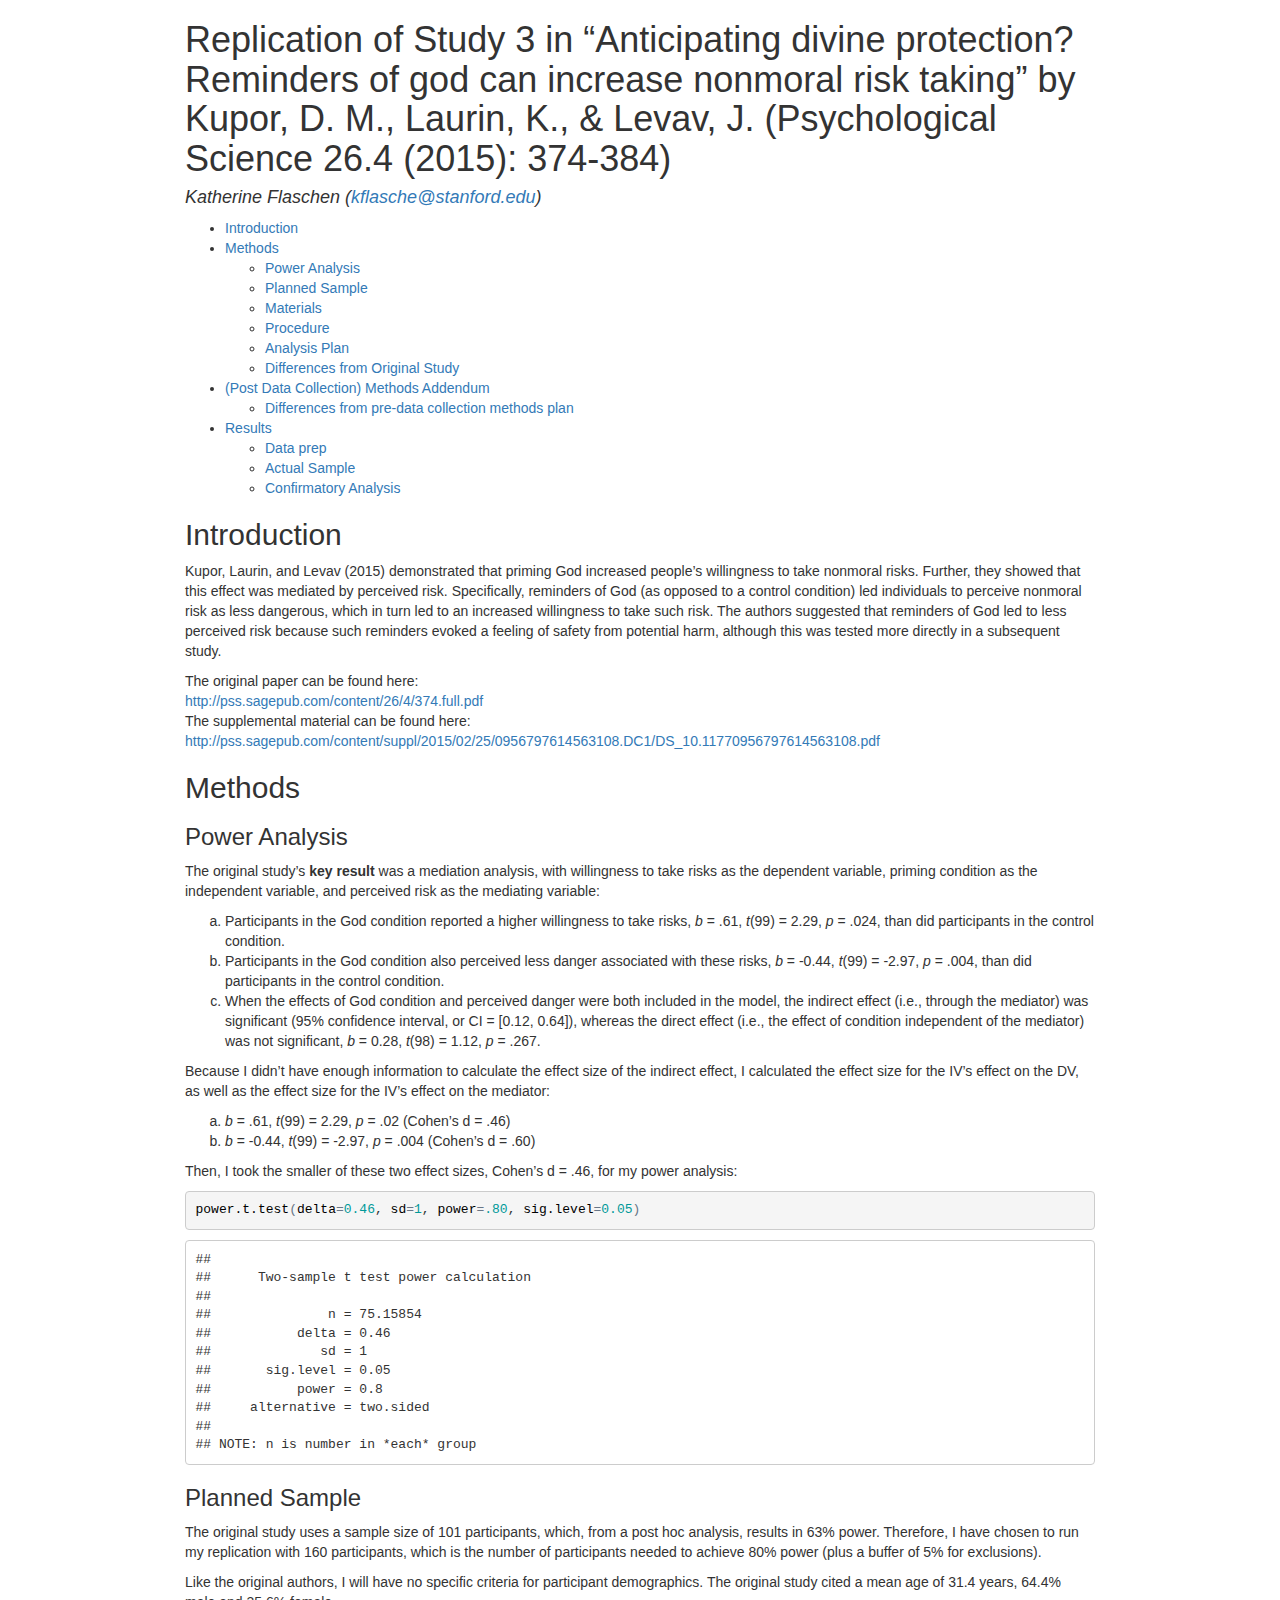
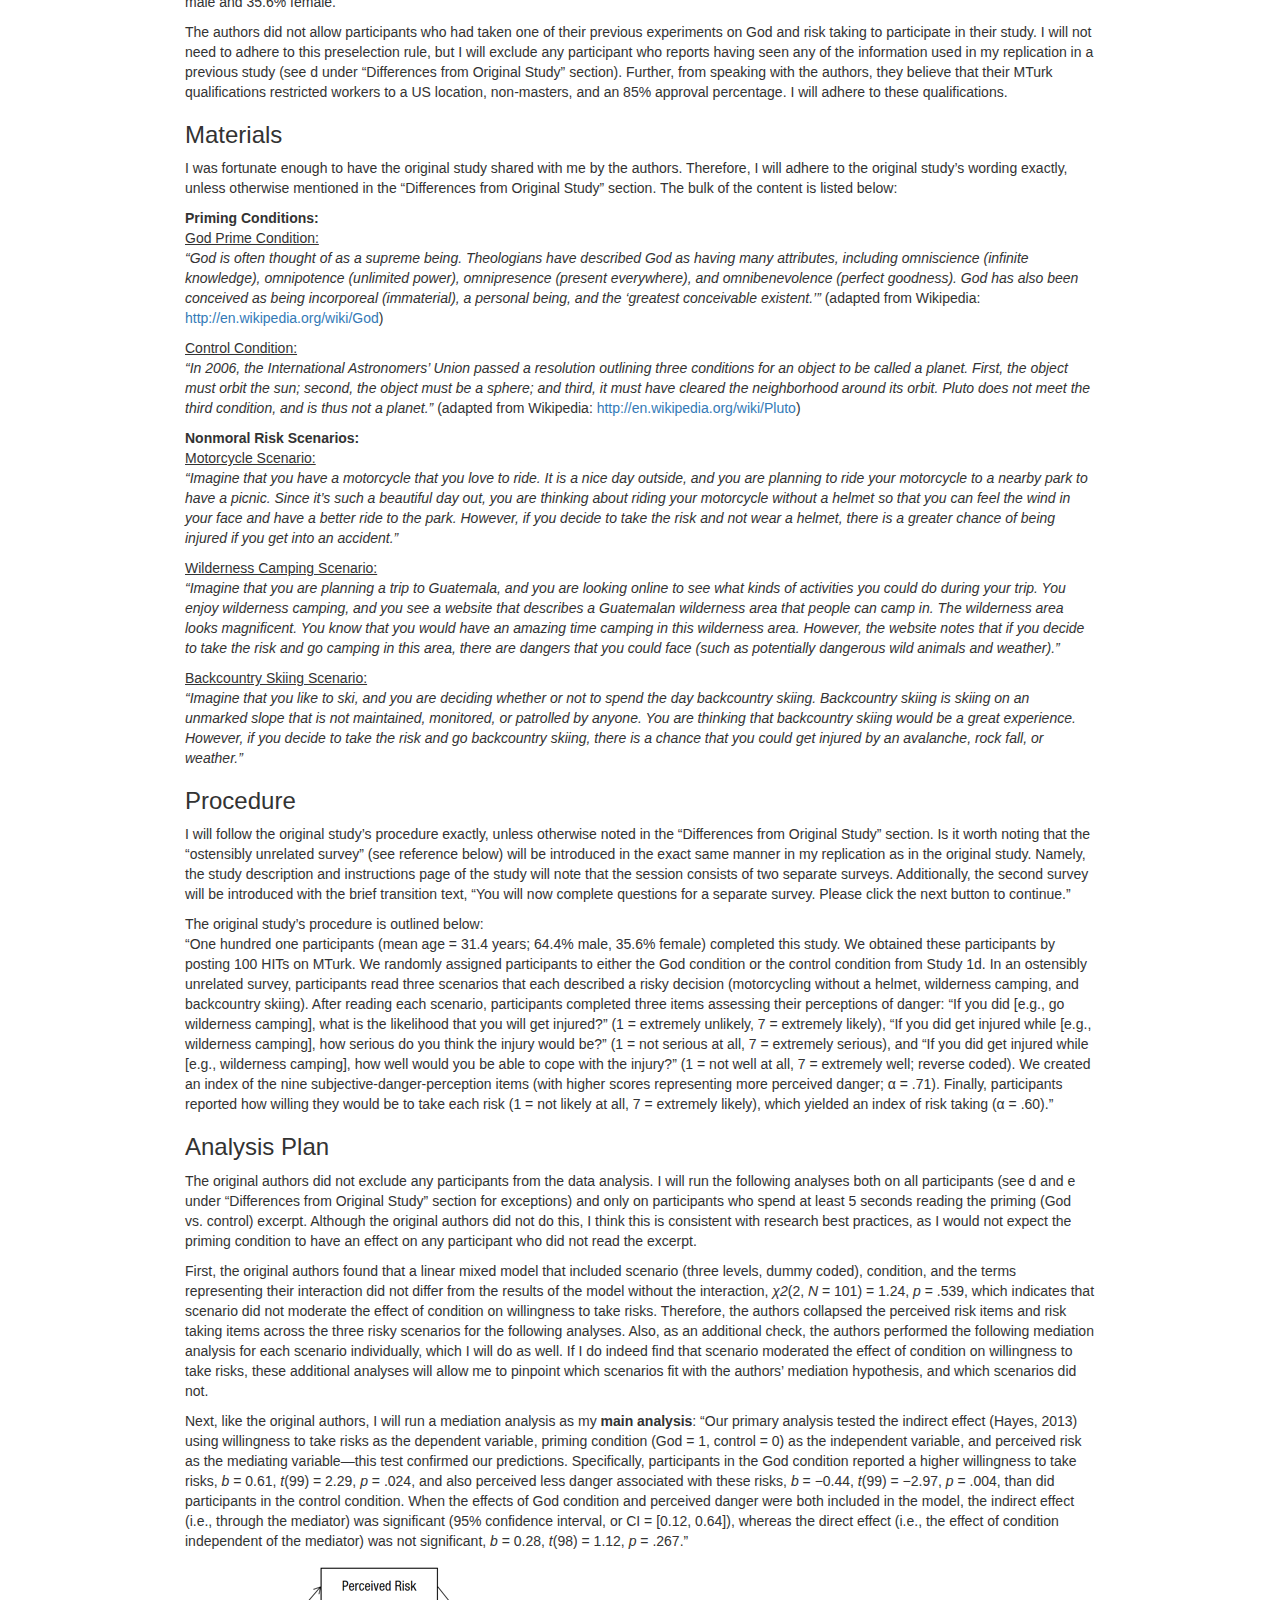
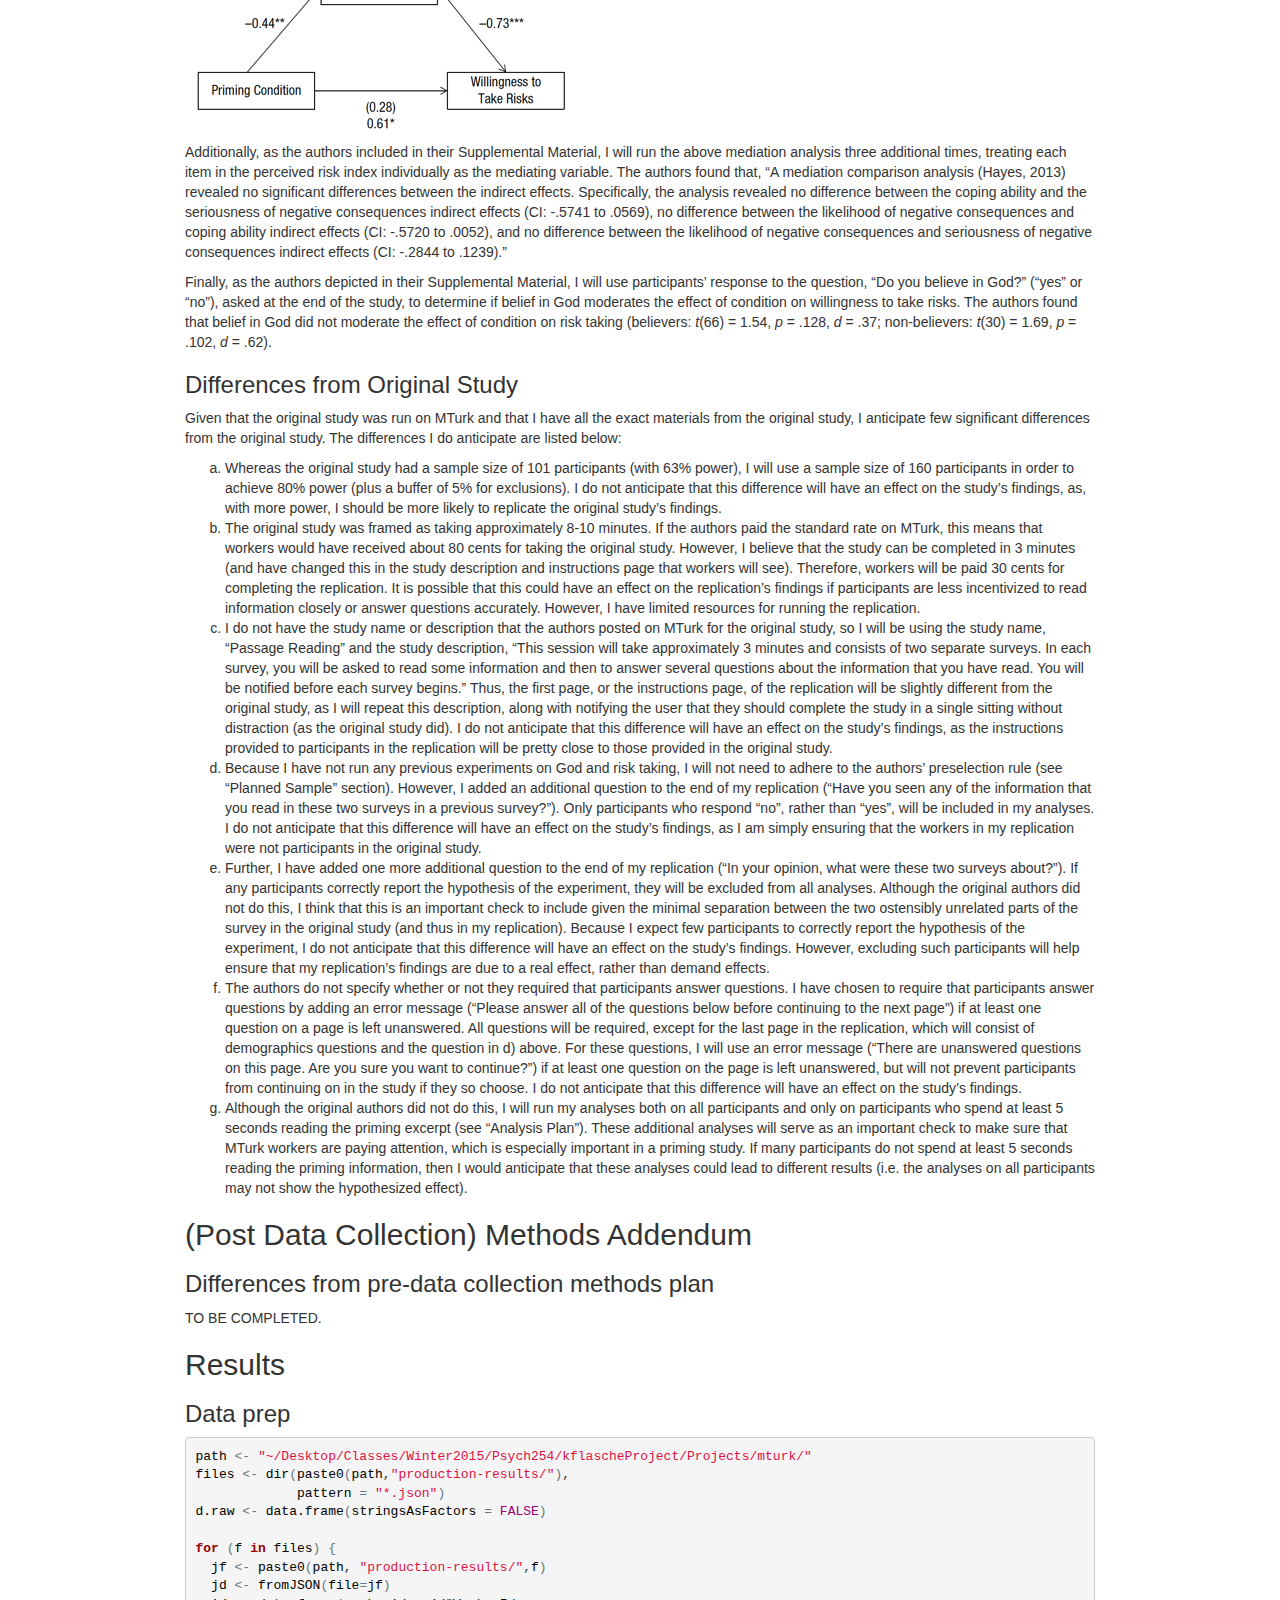
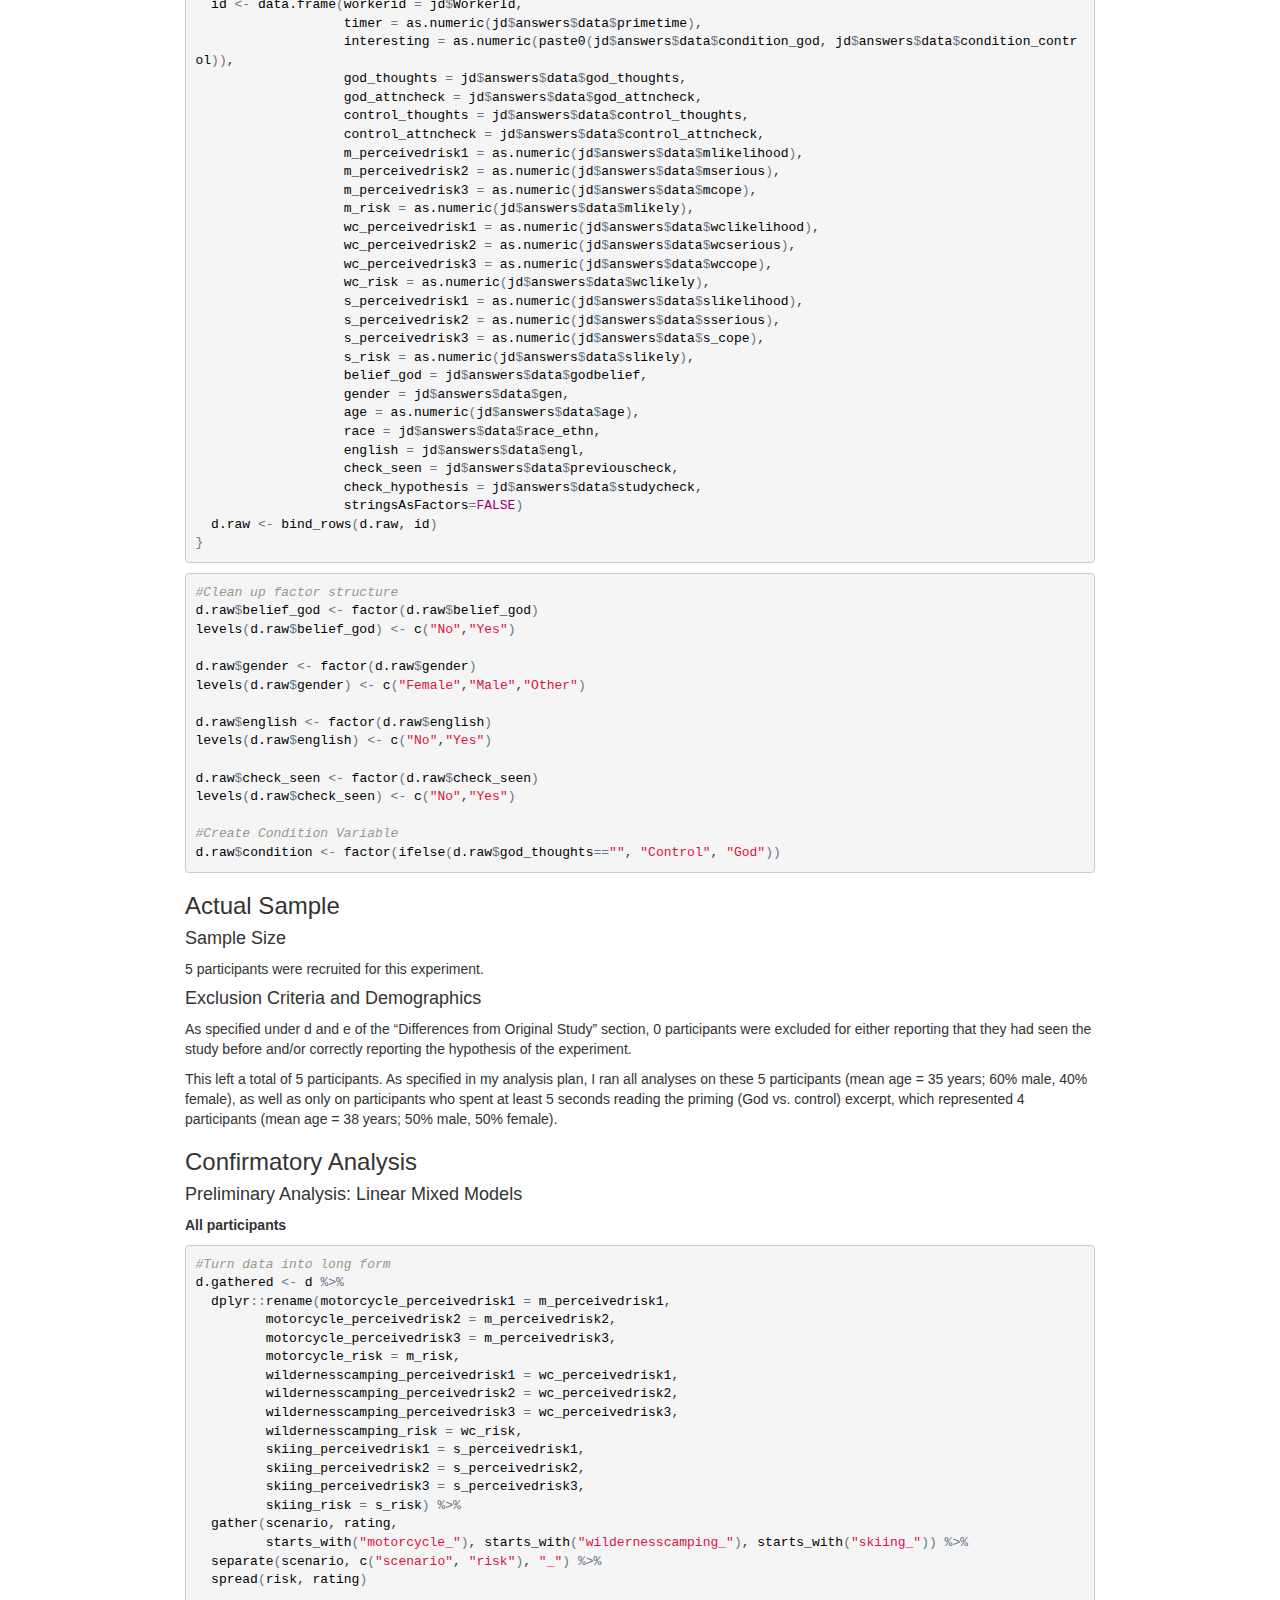
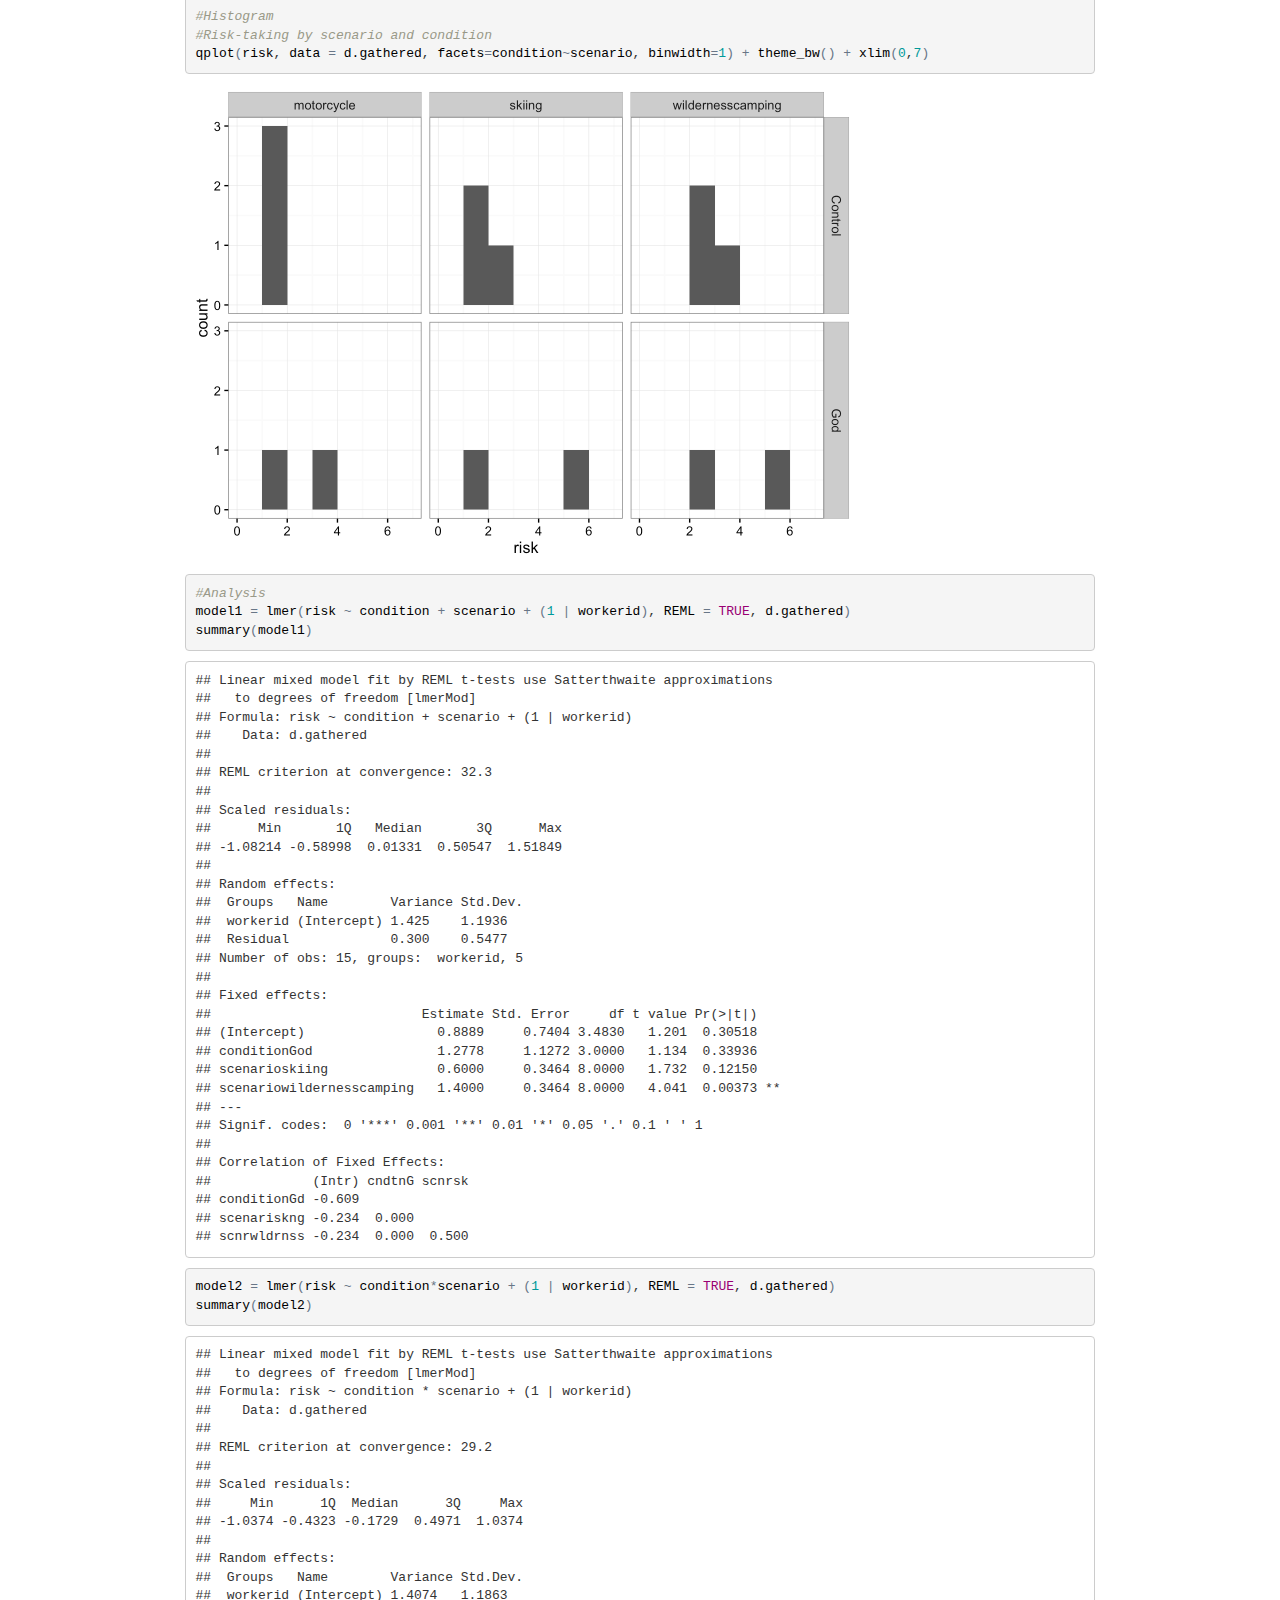
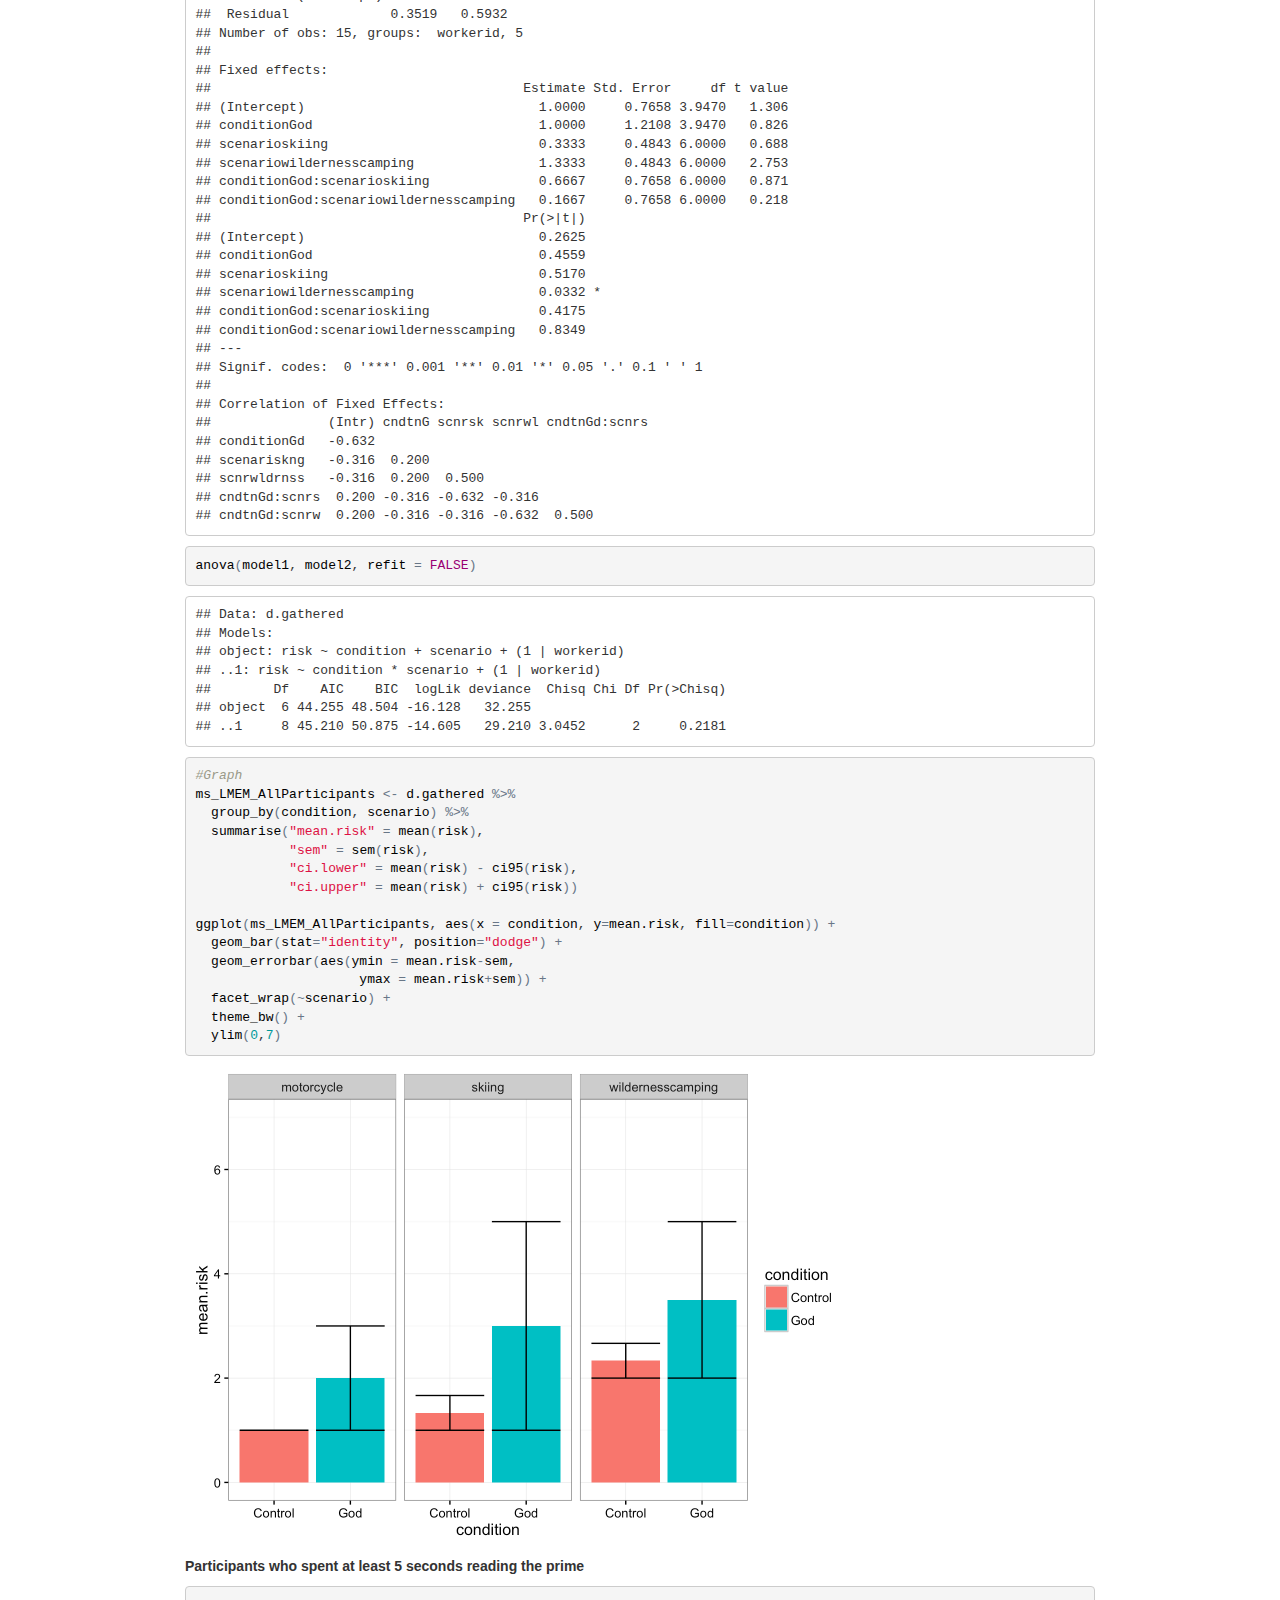
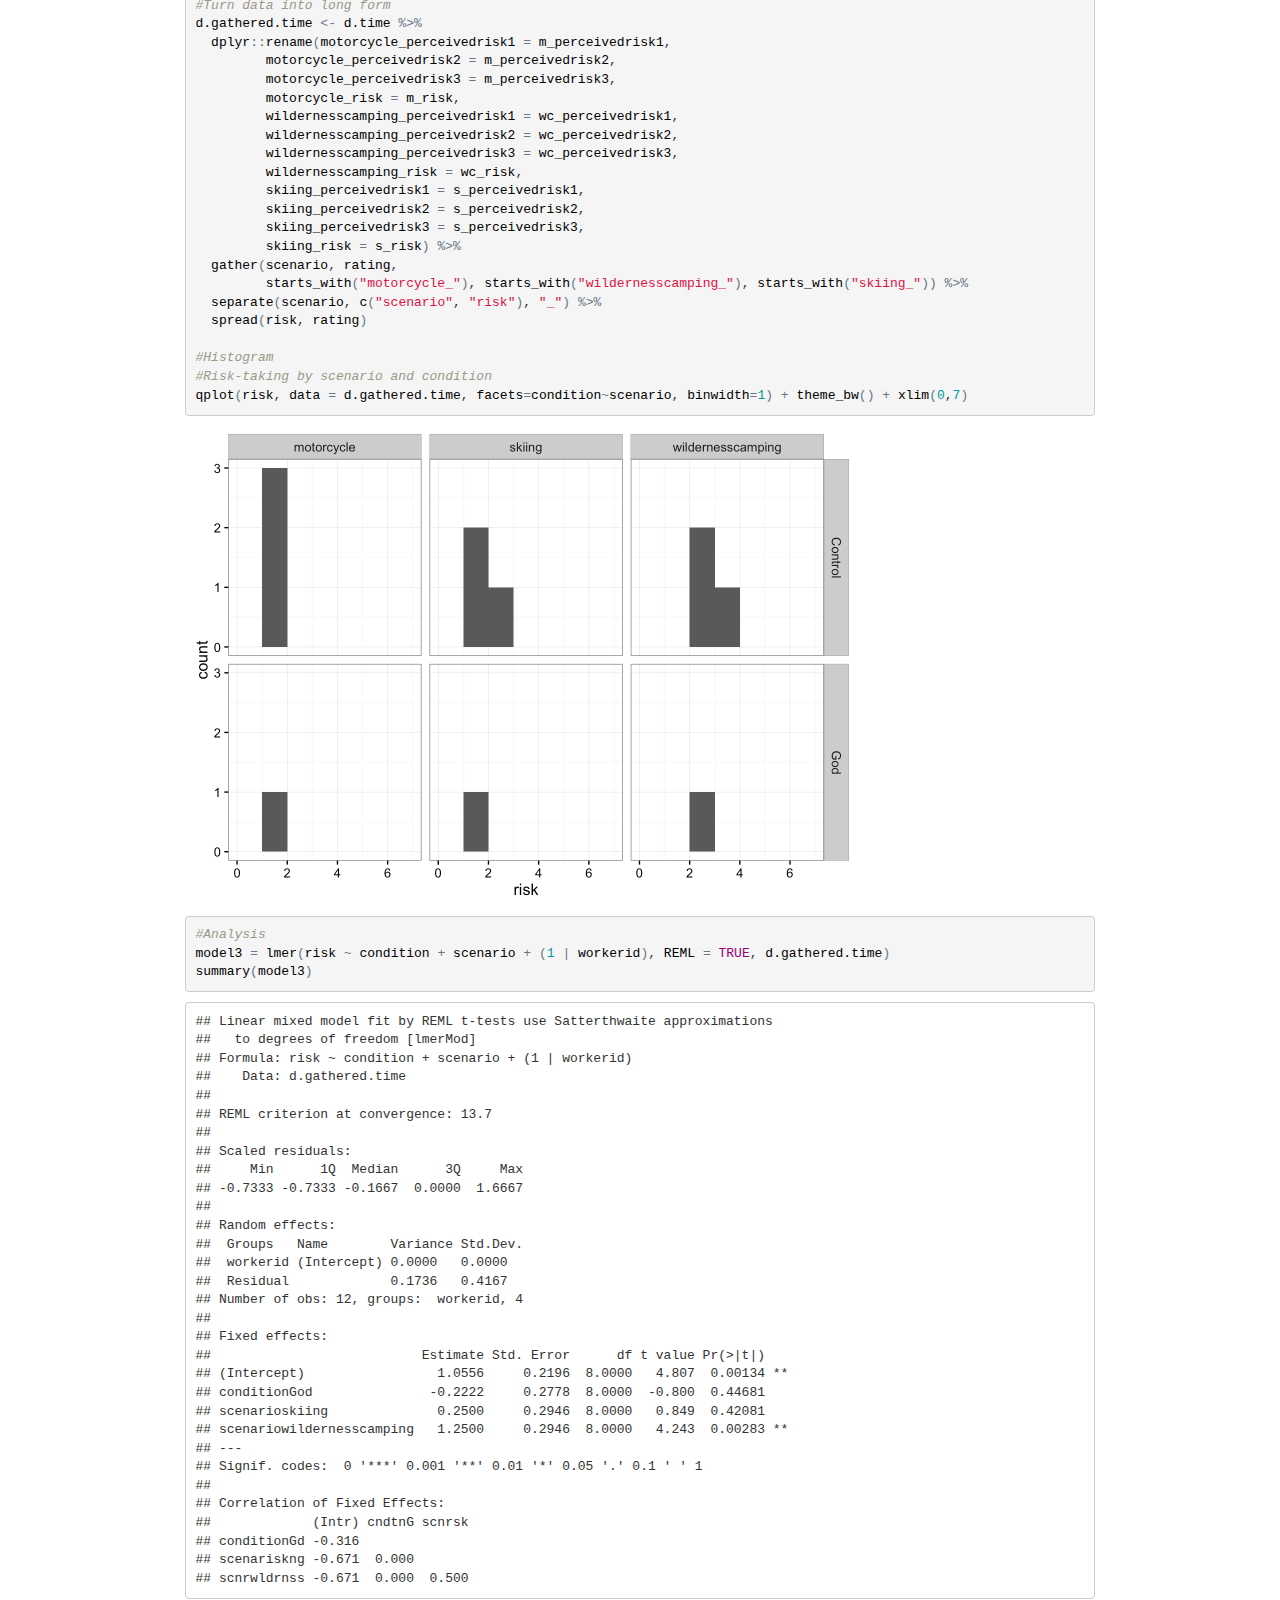
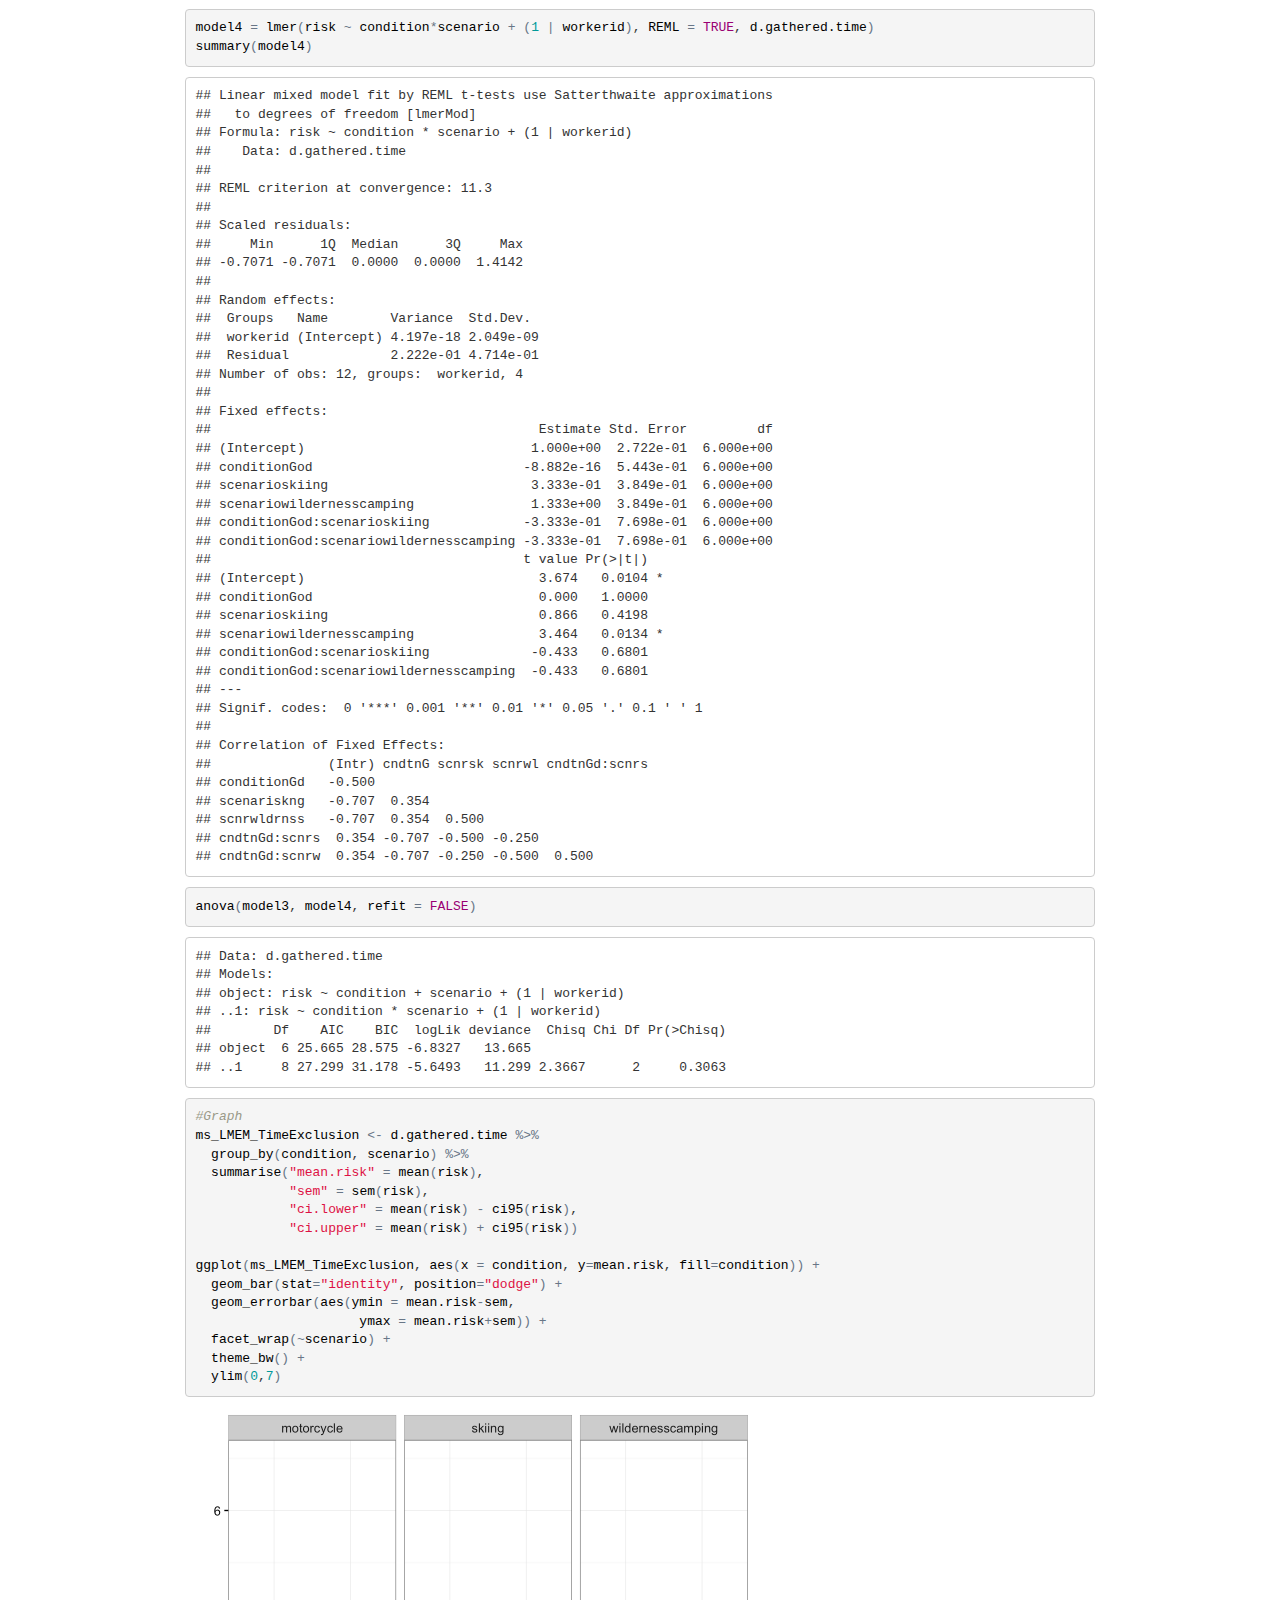
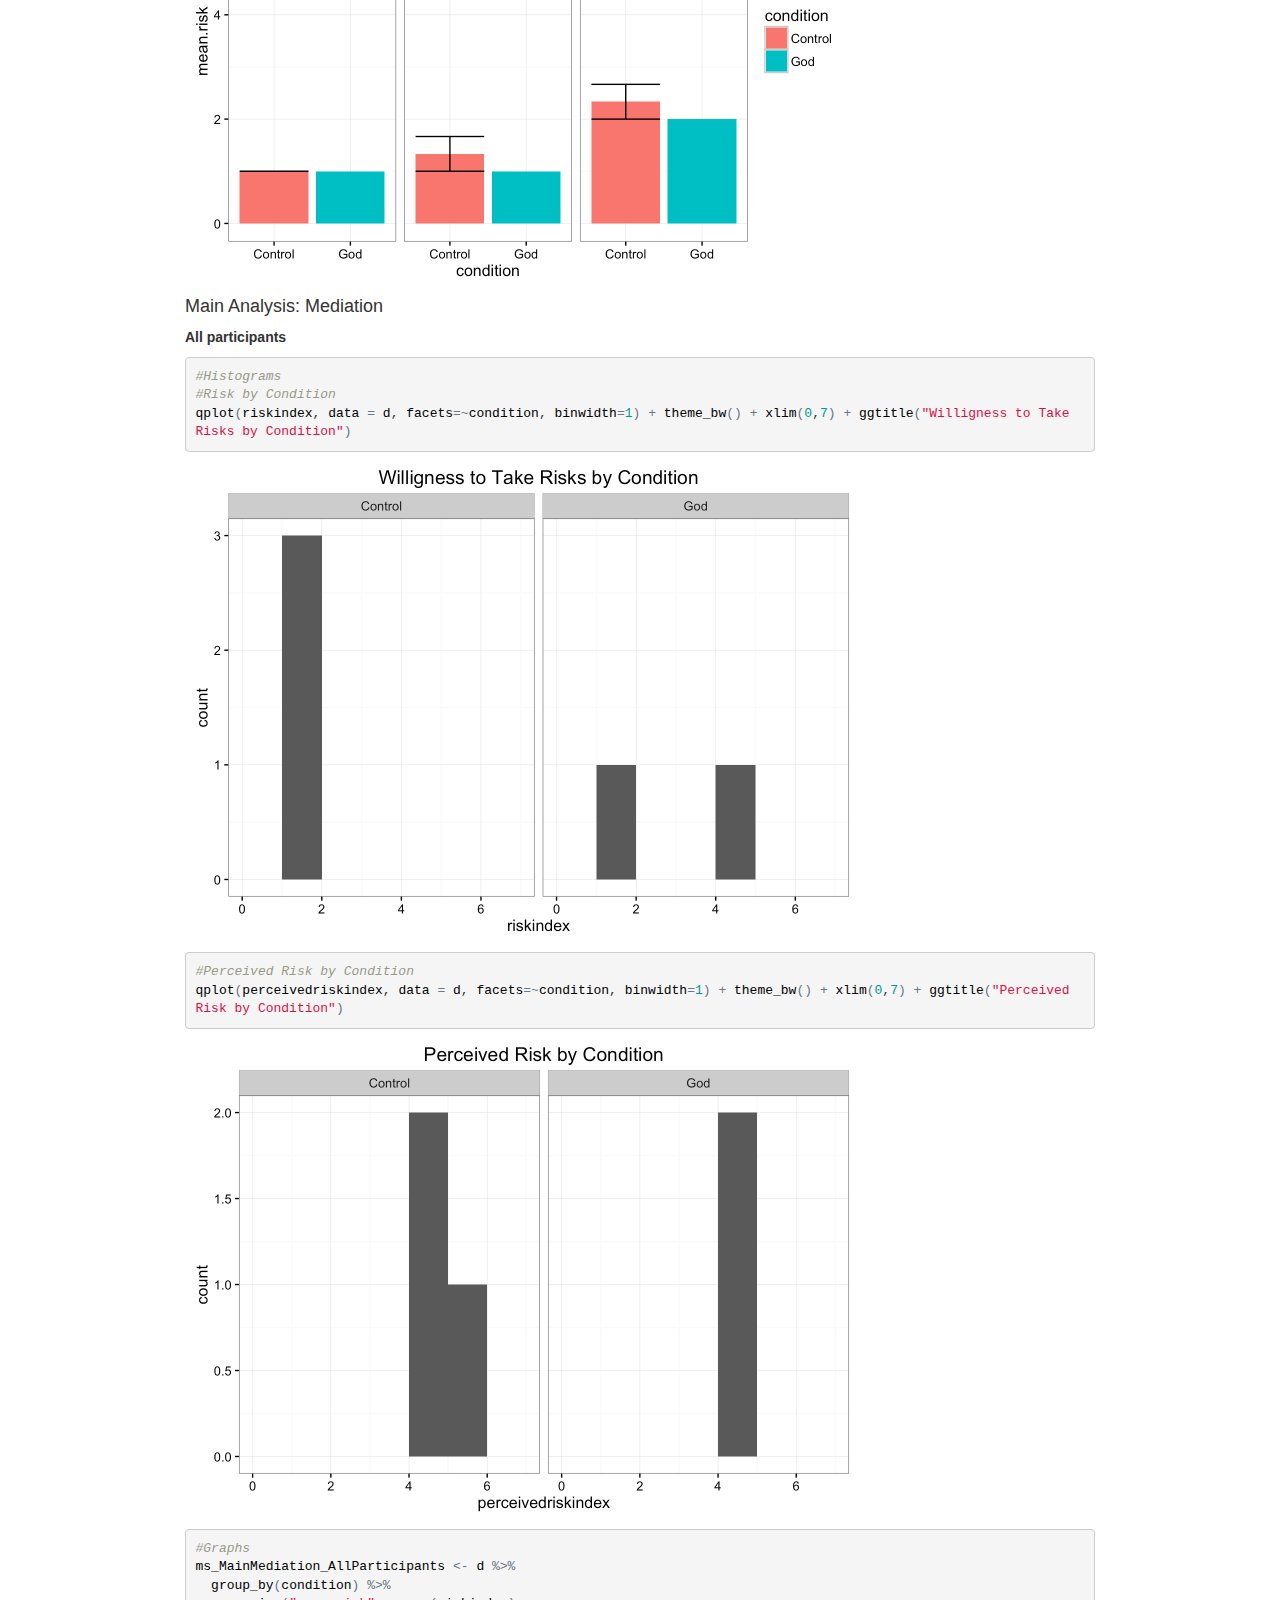
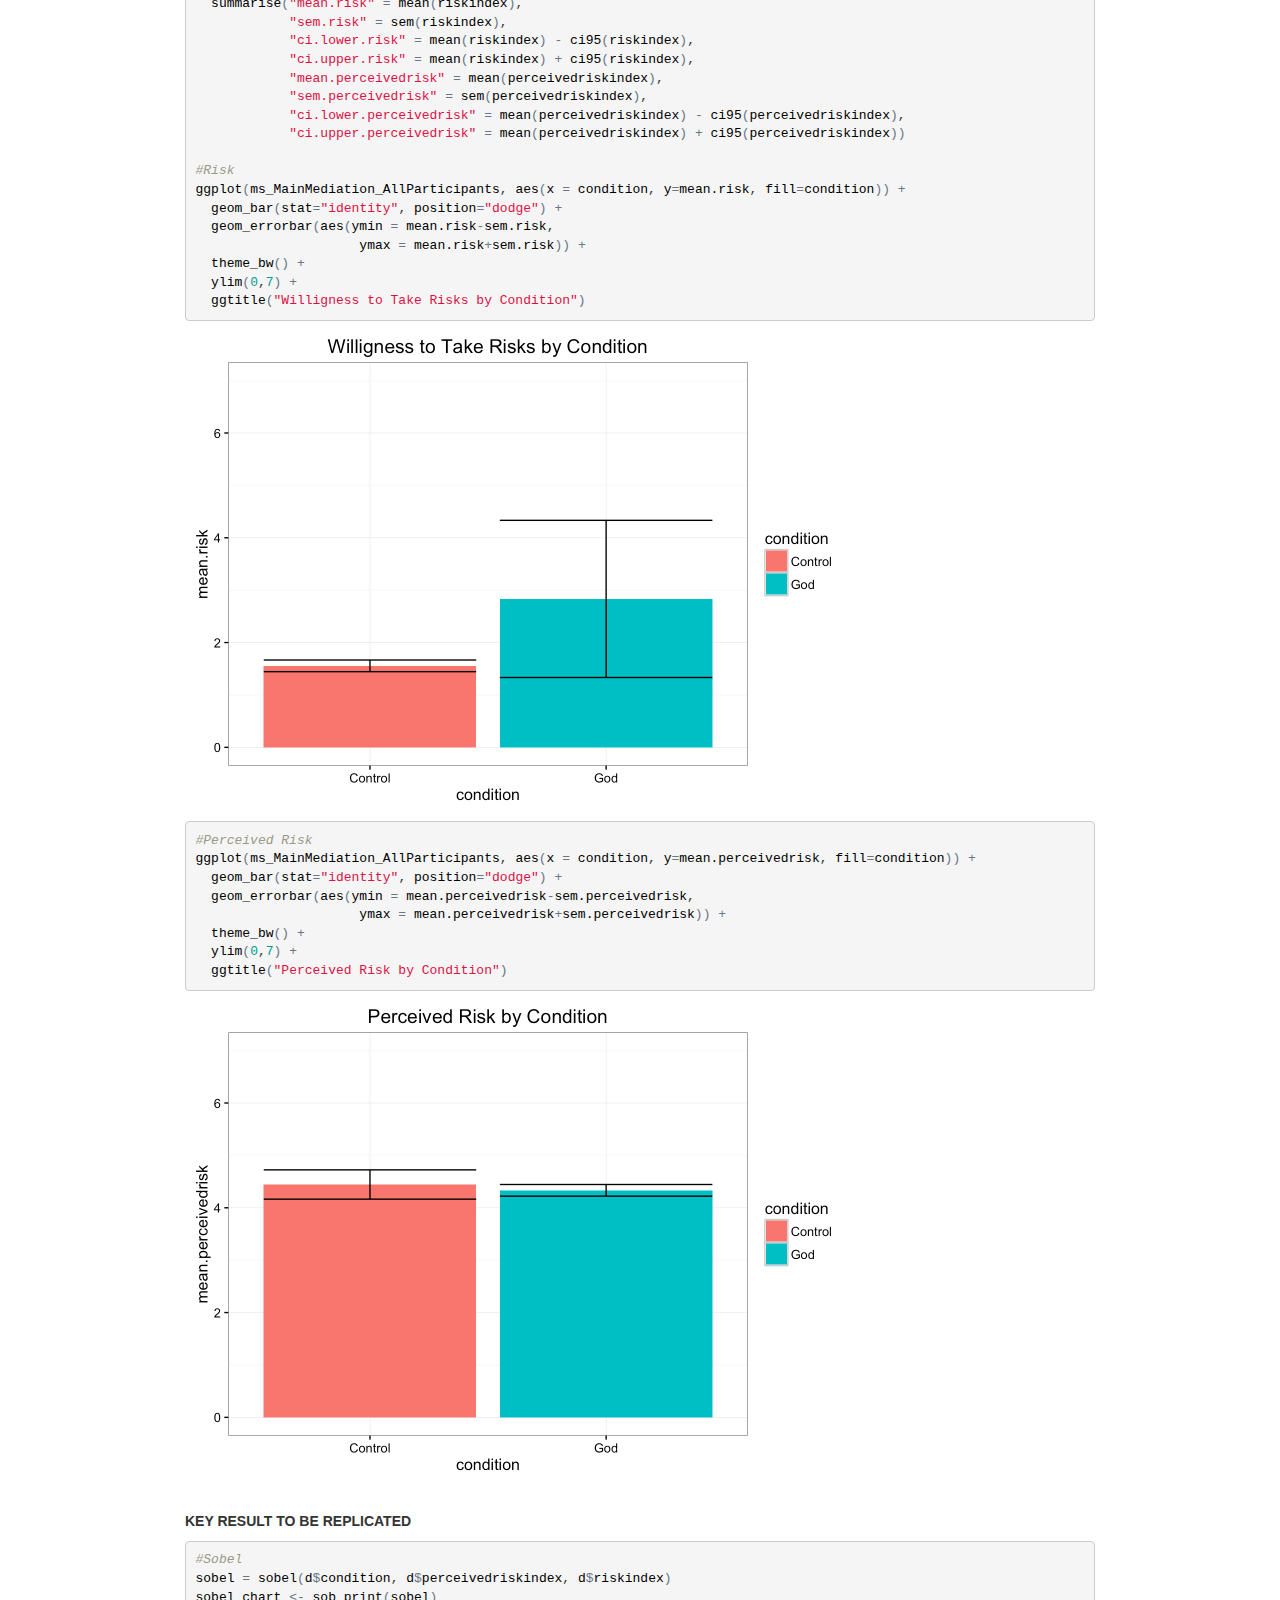
==== commit d7605ab5: "Final changes" ====
--- a/writeup/Replication_Report.html
+++ b/writeup/Replication_Report.html
@@ -89,7 +89,7 @@
 
 <div id="introduction" class="section level2">
 <h2>Introduction</h2>
-<p>In this study, Kupor, Laurin, and Levav (2015) demonstrated that priming God increased people’s willingness to take nonmoral risks. Further, they showed that this effect was mediated by perceived risk. Specifically, reminders of God (as opposed to a control condition) led individuals to perceive nonmoral risk as less dangerous, which in turn led to an increased willingness to take such risk. The authors suggested that reminders of God led to less perceived risk because such reminders evoked a feeling of safety from potential harm, although this was tested more directly in a subsequent study.</p>
+<p>Kupor, Laurin, and Levav (2015) demonstrated that priming God increased people’s willingness to take nonmoral risks. Further, they showed that this effect was mediated by perceived risk. Specifically, reminders of God (as opposed to a control condition) led individuals to perceive nonmoral risk as less dangerous, which in turn led to an increased willingness to take such risk. The authors suggested that reminders of God led to less perceived risk because such reminders evoked a feeling of safety from potential harm, although this was tested more directly in a subsequent study.</p>
 <p>The original paper can be found here: <br> <a href="http://pss.sagepub.com/content/26/4/374.full.pdf" class="uri">http://pss.sagepub.com/content/26/4/374.full.pdf</a> <br> The supplemental material can be found here: <a href="http://pss.sagepub.com/content/suppl/2015/02/25/0956797614563108.DC1/DS_10.11770956797614563108.pdf" class="uri">http://pss.sagepub.com/content/suppl/2015/02/25/0956797614563108.DC1/DS_10.11770956797614563108.pdf</a></p>
 </div>
 <div id="methods" class="section level2">
@@ -497,8 +497,8 @@
   ylim(0,7)</code></pre>
 <p><img src="[data-uri]" title alt width="672" /></p>
 </div>
-<div id="main-analysis-mediation-key-result" class="section level4">
-<h4>Main Analysis: Mediation (KEY RESULT)</h4>
+<div id="main-analysis-mediation" class="section level4">
+<h4>Main Analysis: Mediation</h4>
 <p><strong>All participants</strong></p>
 <pre class="r"><code>#Histograms
 #Risk by Condition
@@ -537,7 +537,7 @@
   ylim(0,7) + 
   ggtitle(&quot;Perceived Risk by Condition&quot;)</code></pre>
 <p><img src="[data-uri]" title alt width="672" /></p>
-<p><br><strong>KEY RESULT</strong></p>
+<p><br><strong>KEY RESULT TO BE REPLICATED</strong></p>
 <pre class="r"><code>#Sobel
 sobel = sobel(d$condition, d$perceivedriskindex, d$riskindex)
 sobel_chart &lt;- sob_print(sobel)
@@ -664,7 +664,6 @@
   ylim(0,7) + 
   ggtitle(&quot;Perceived Risk by Condition&quot;)</code></pre>
 <p><img src="[data-uri]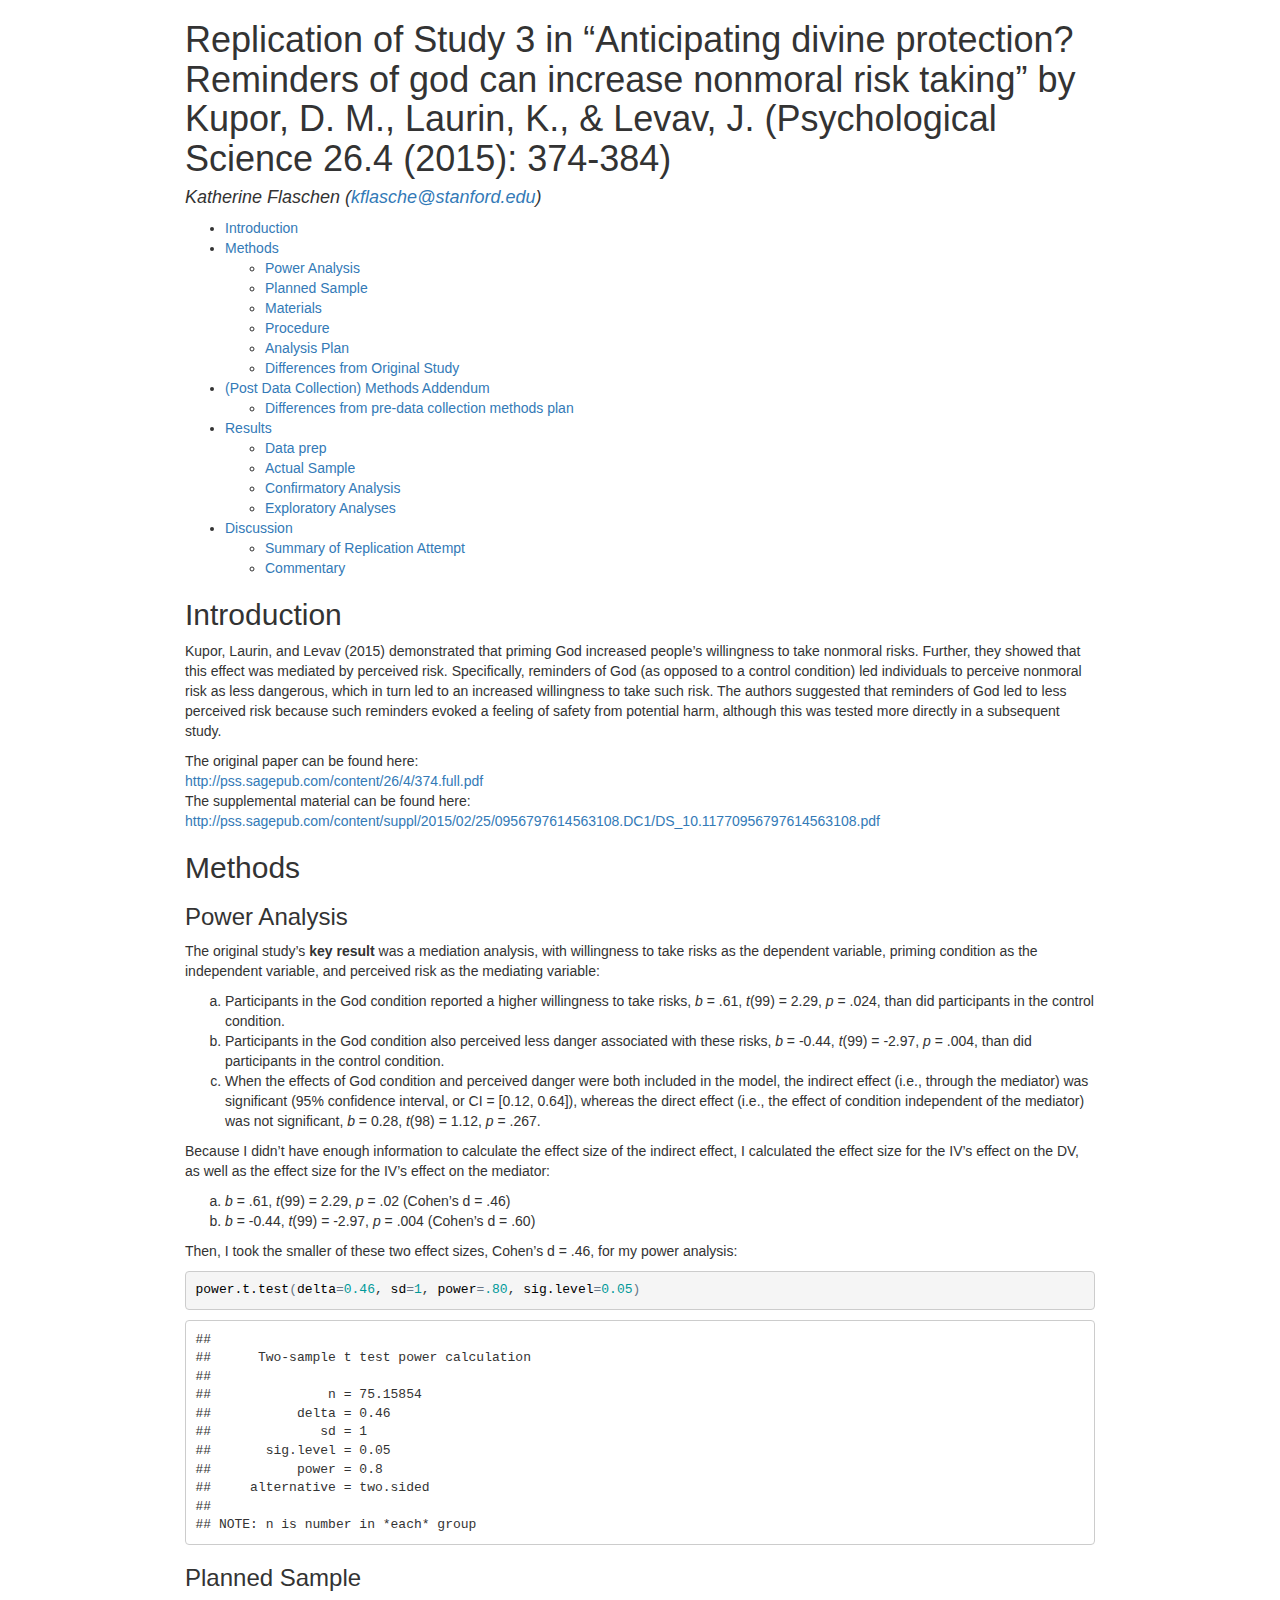
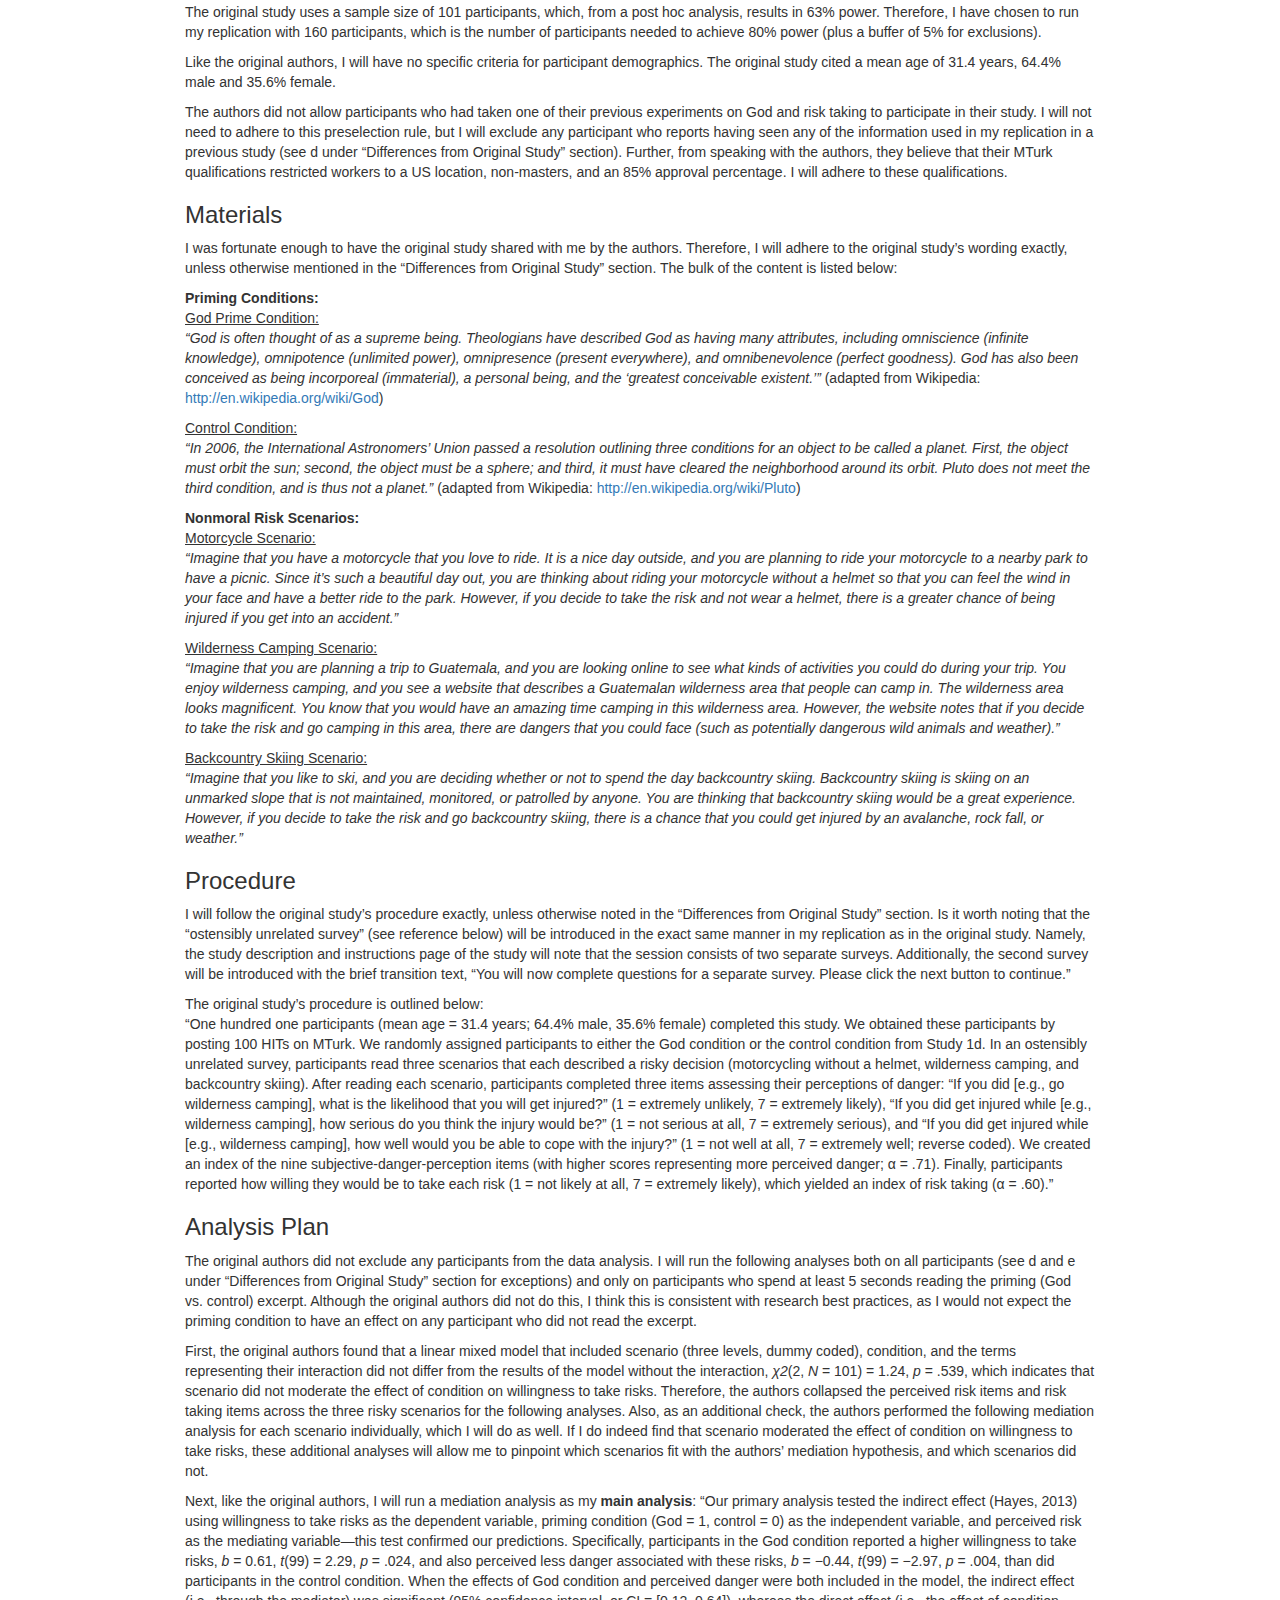
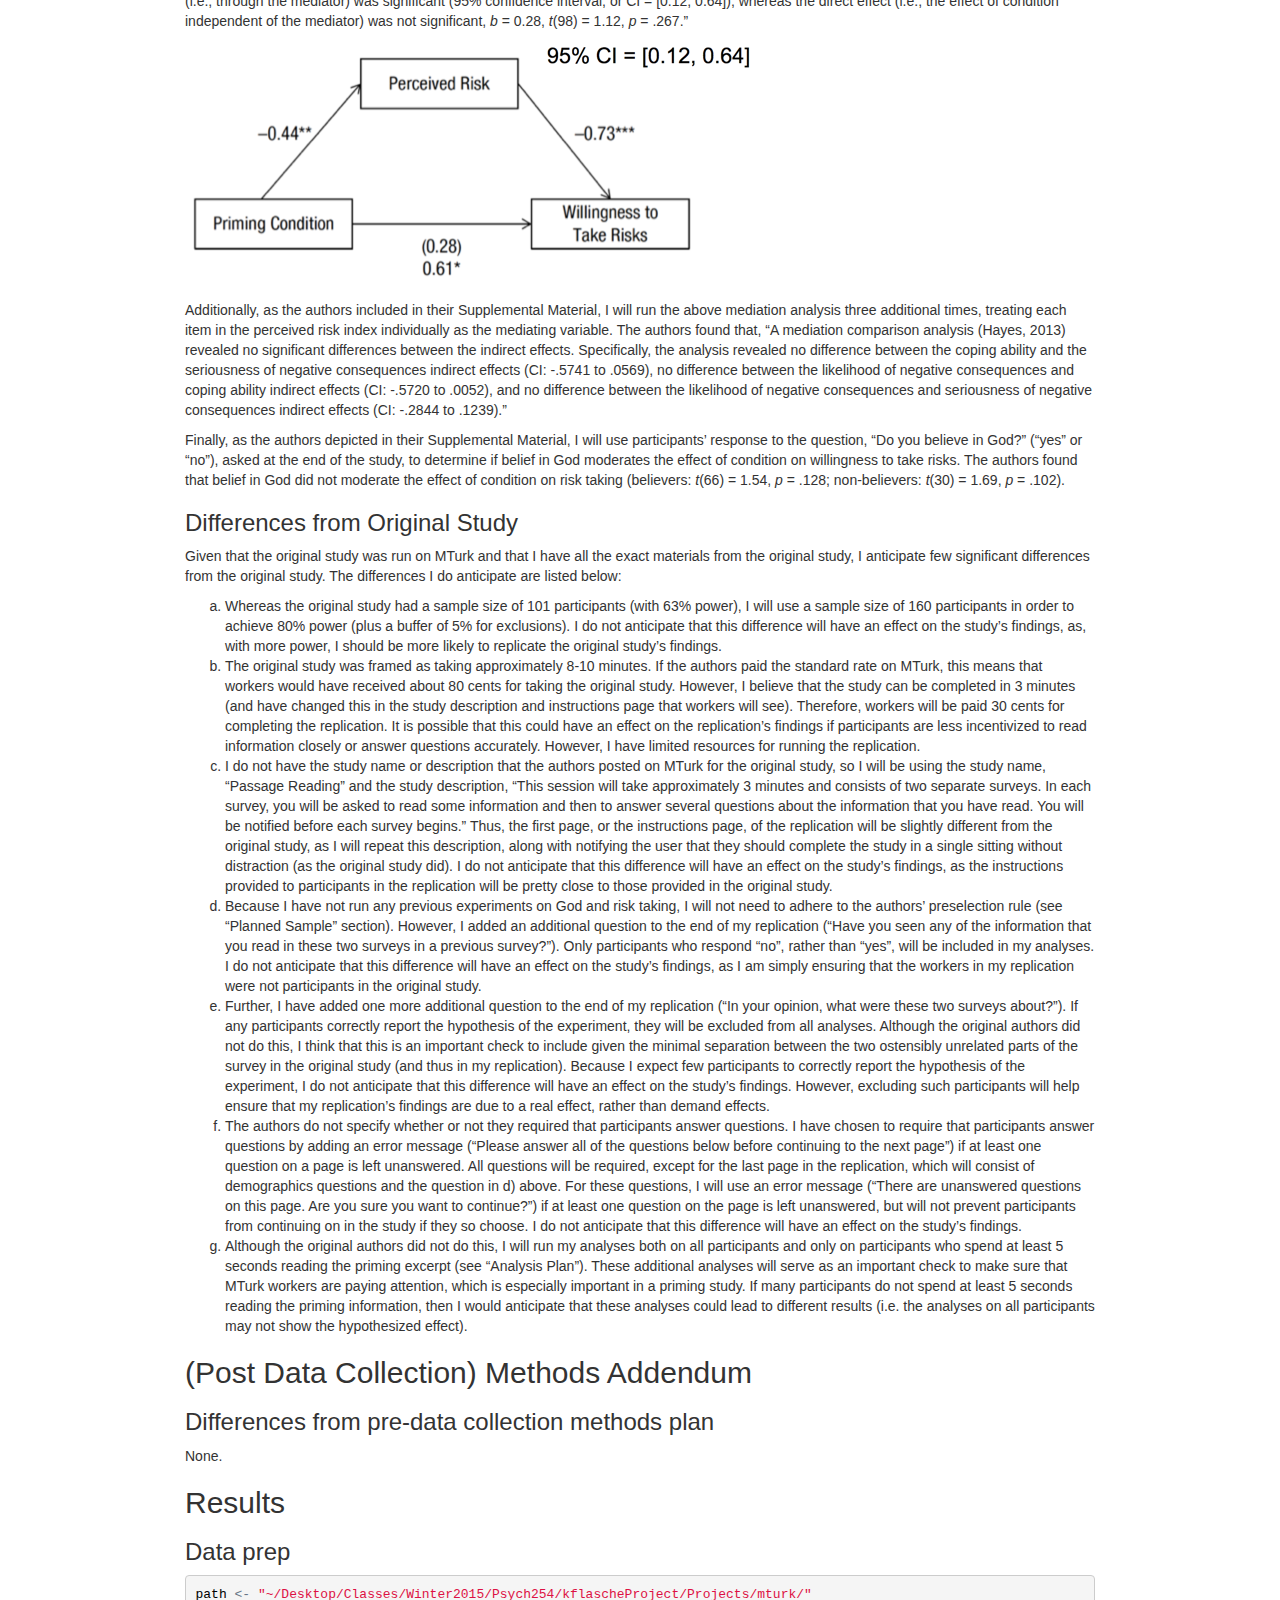
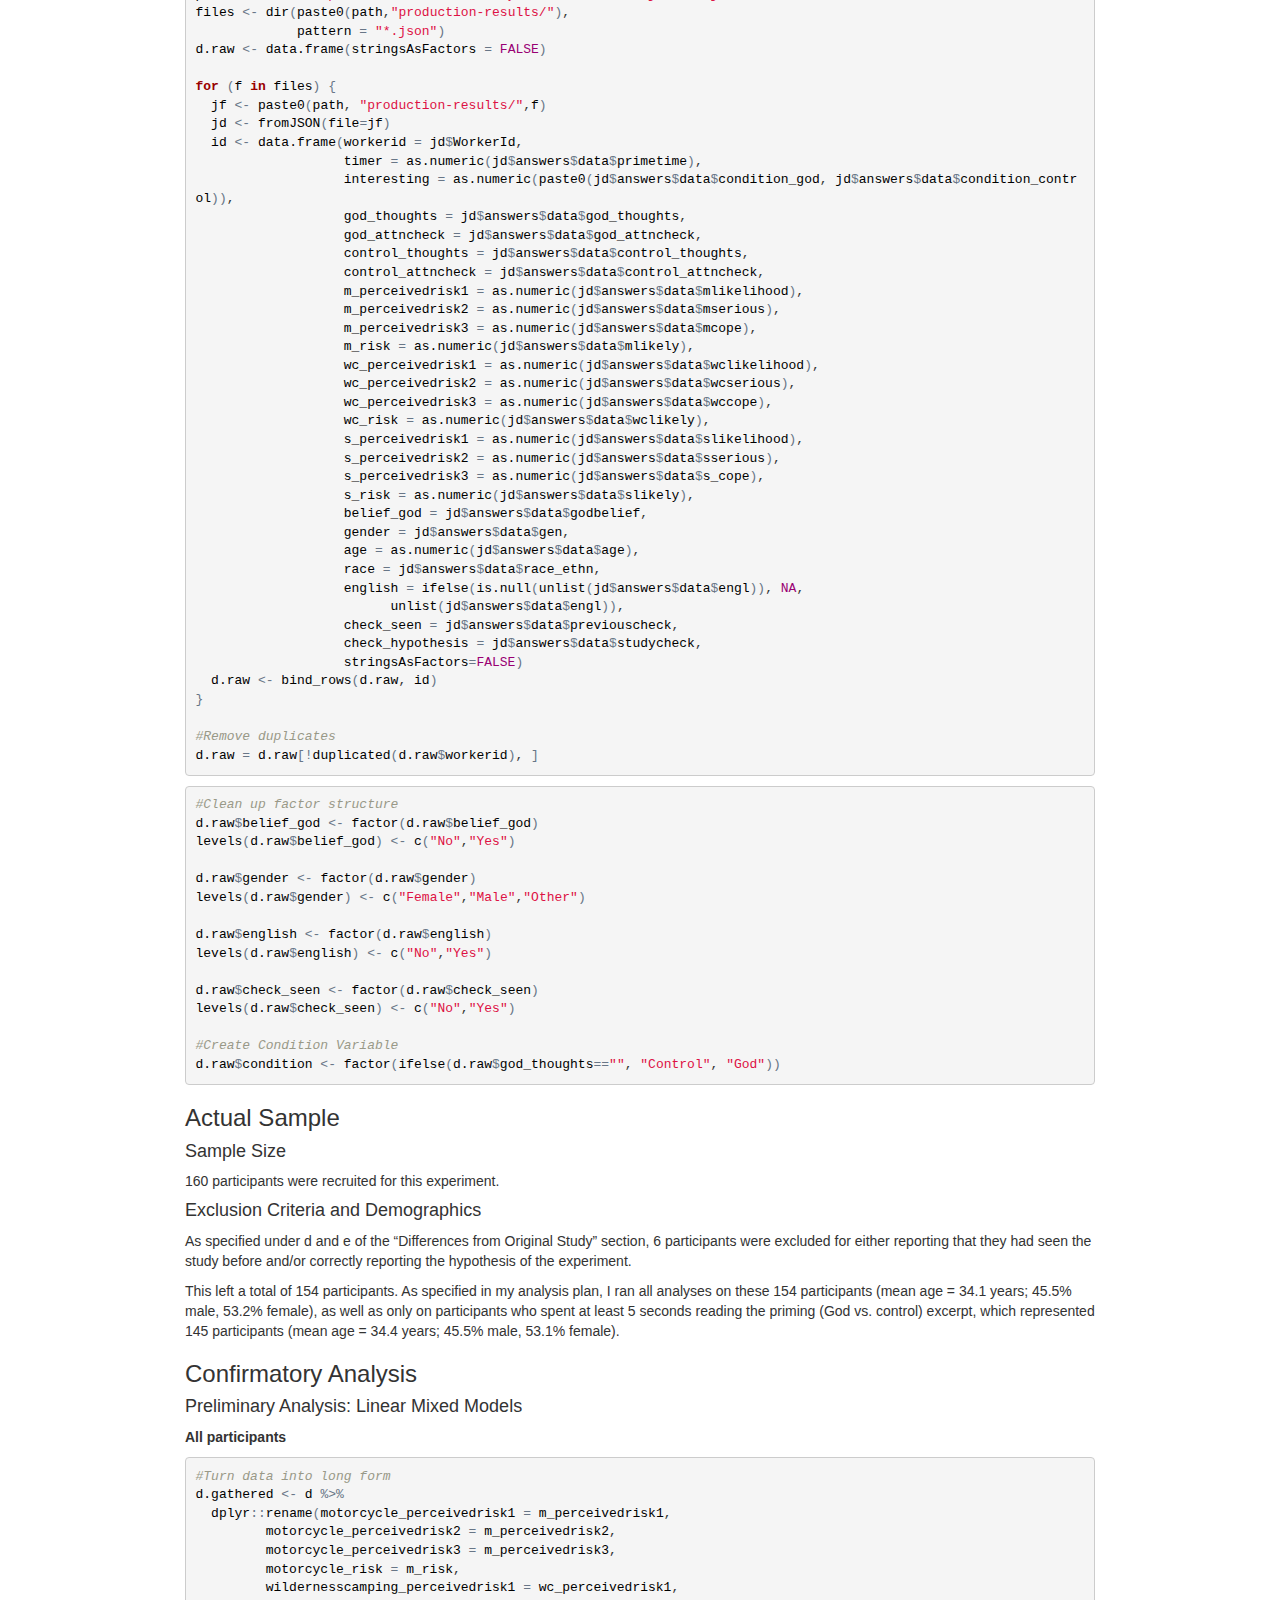
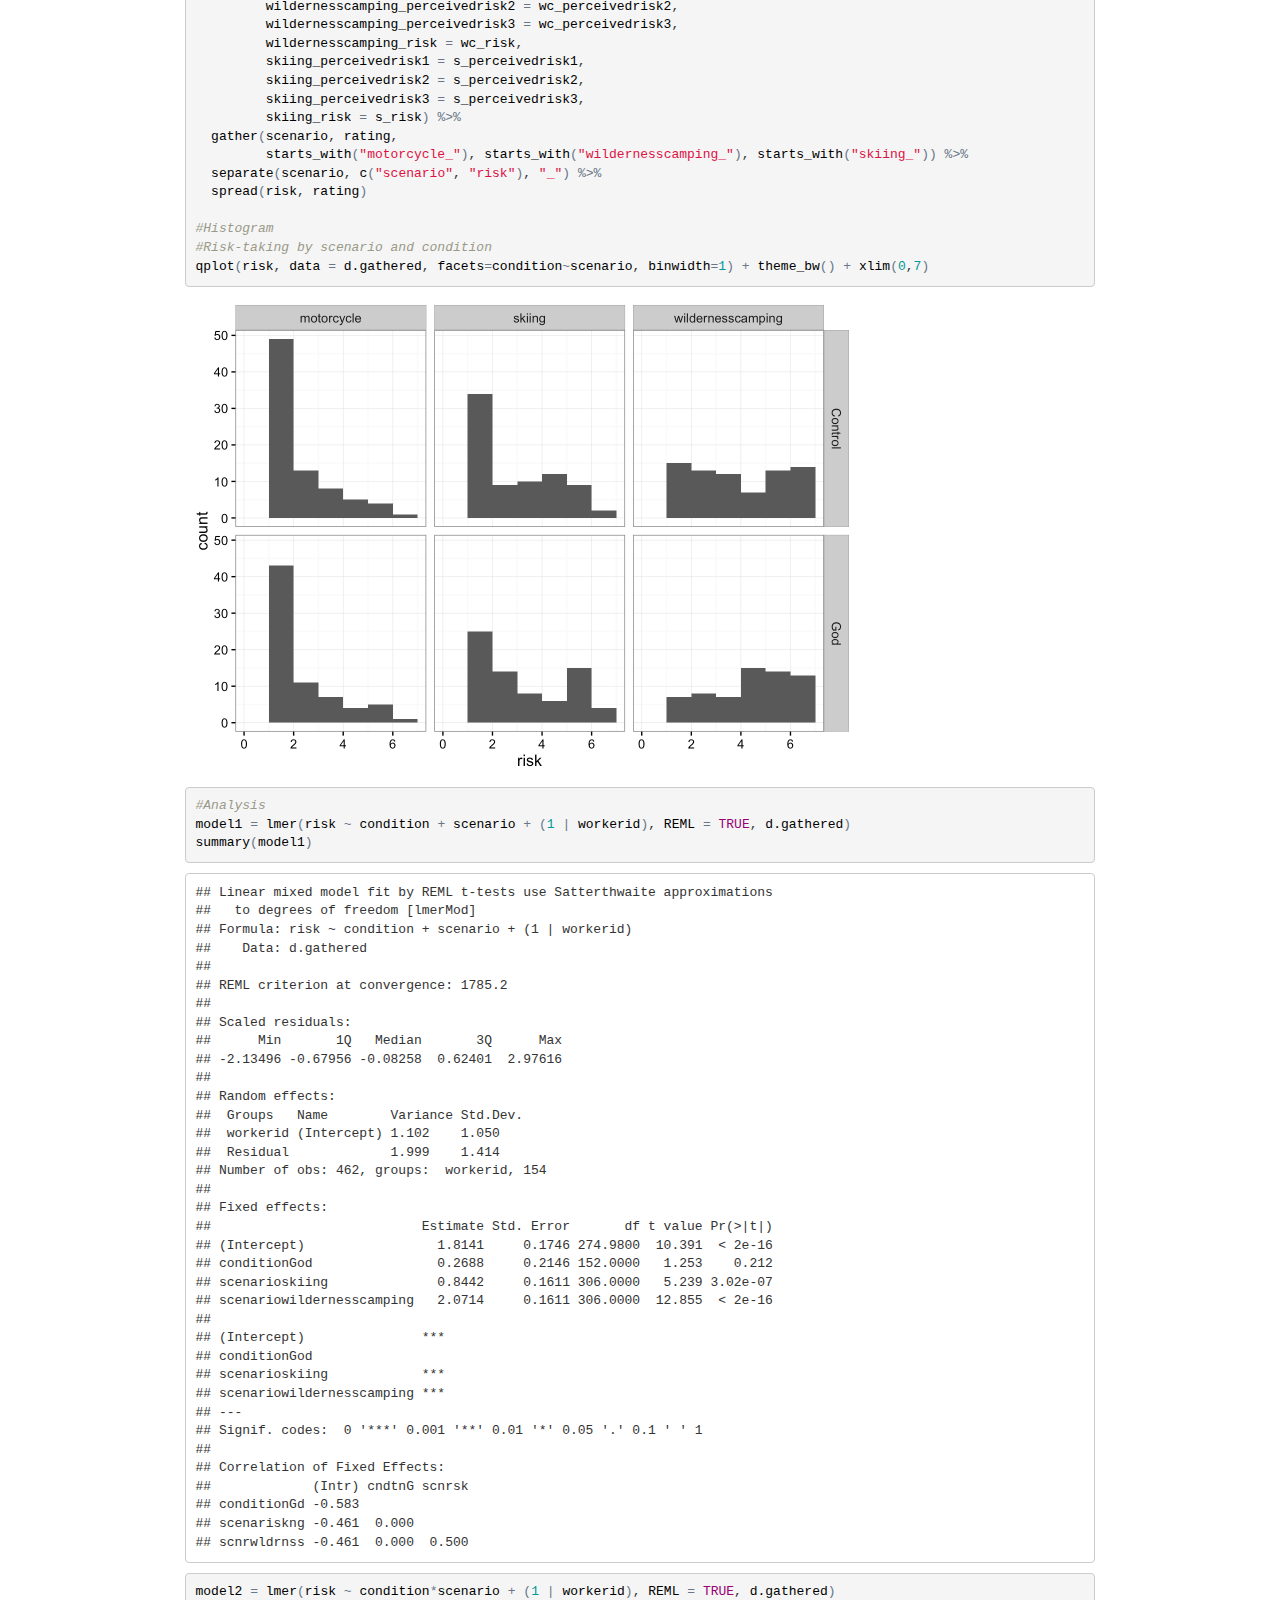
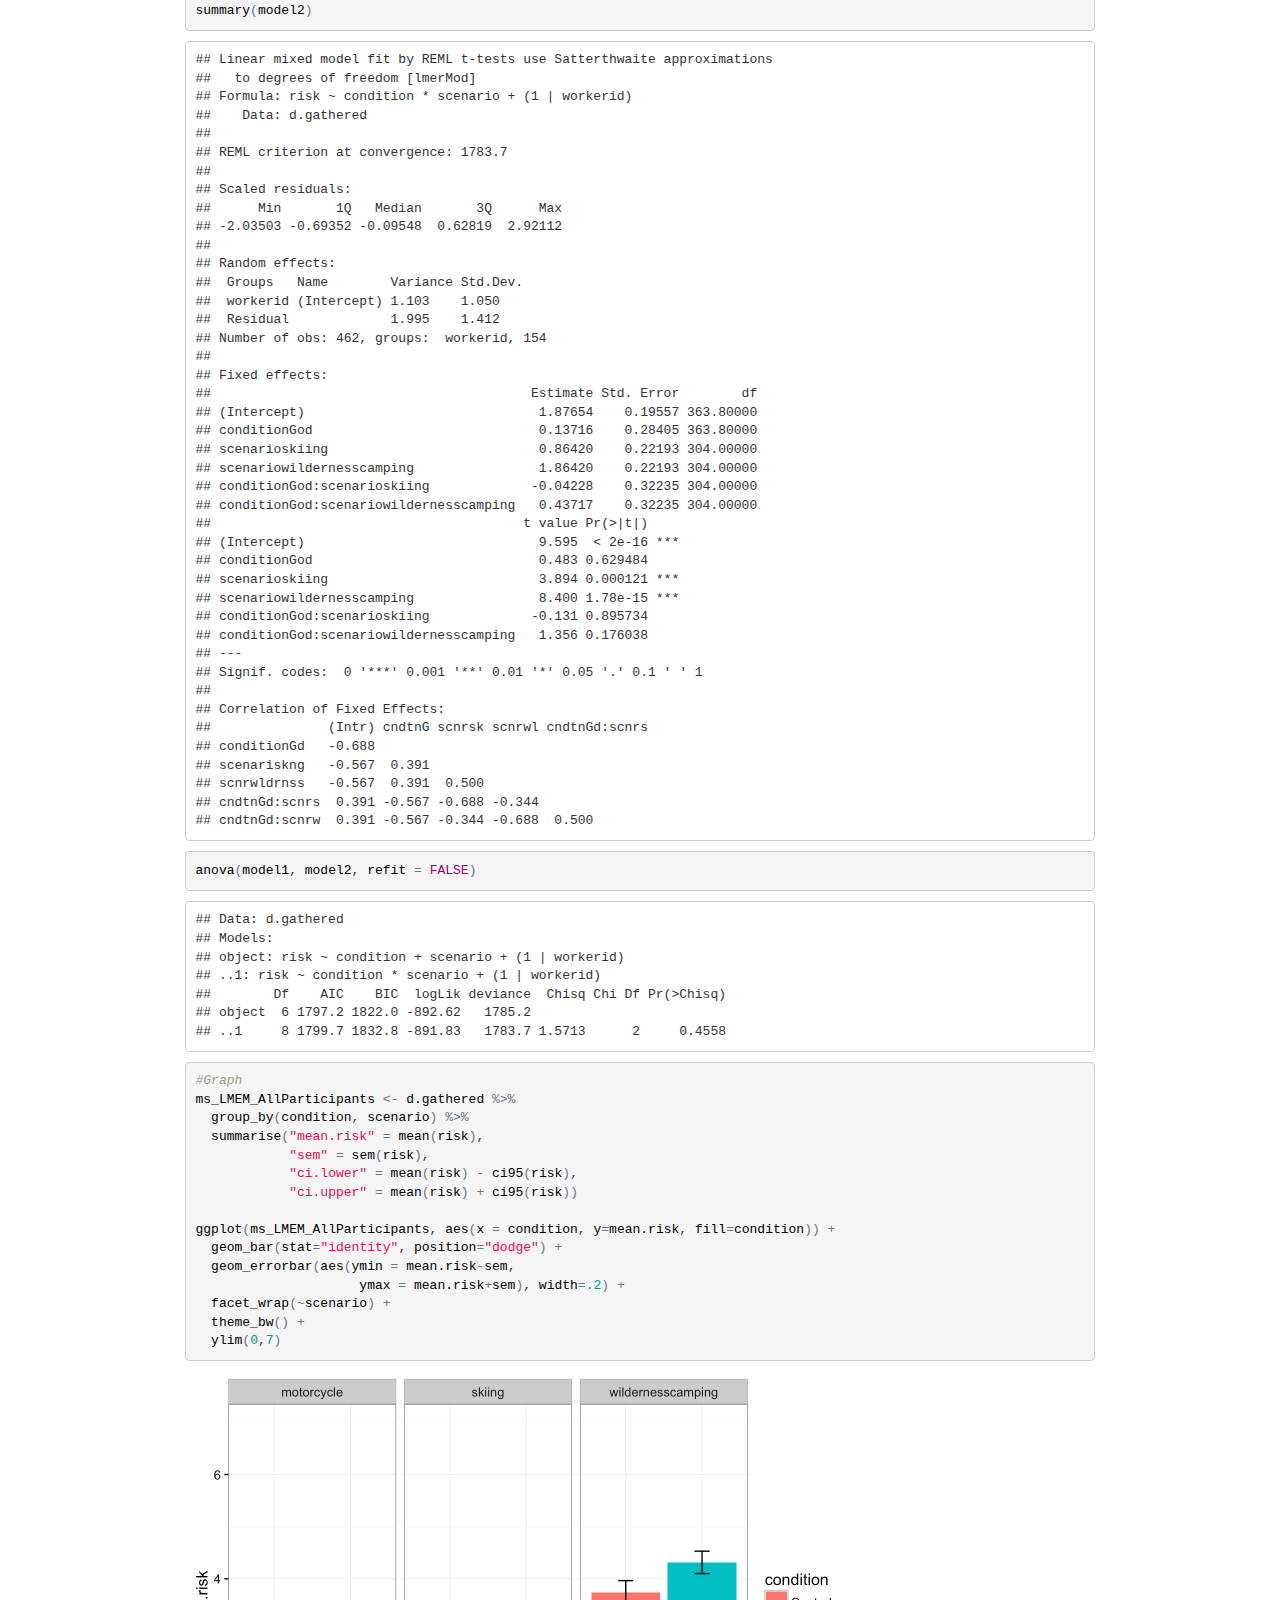
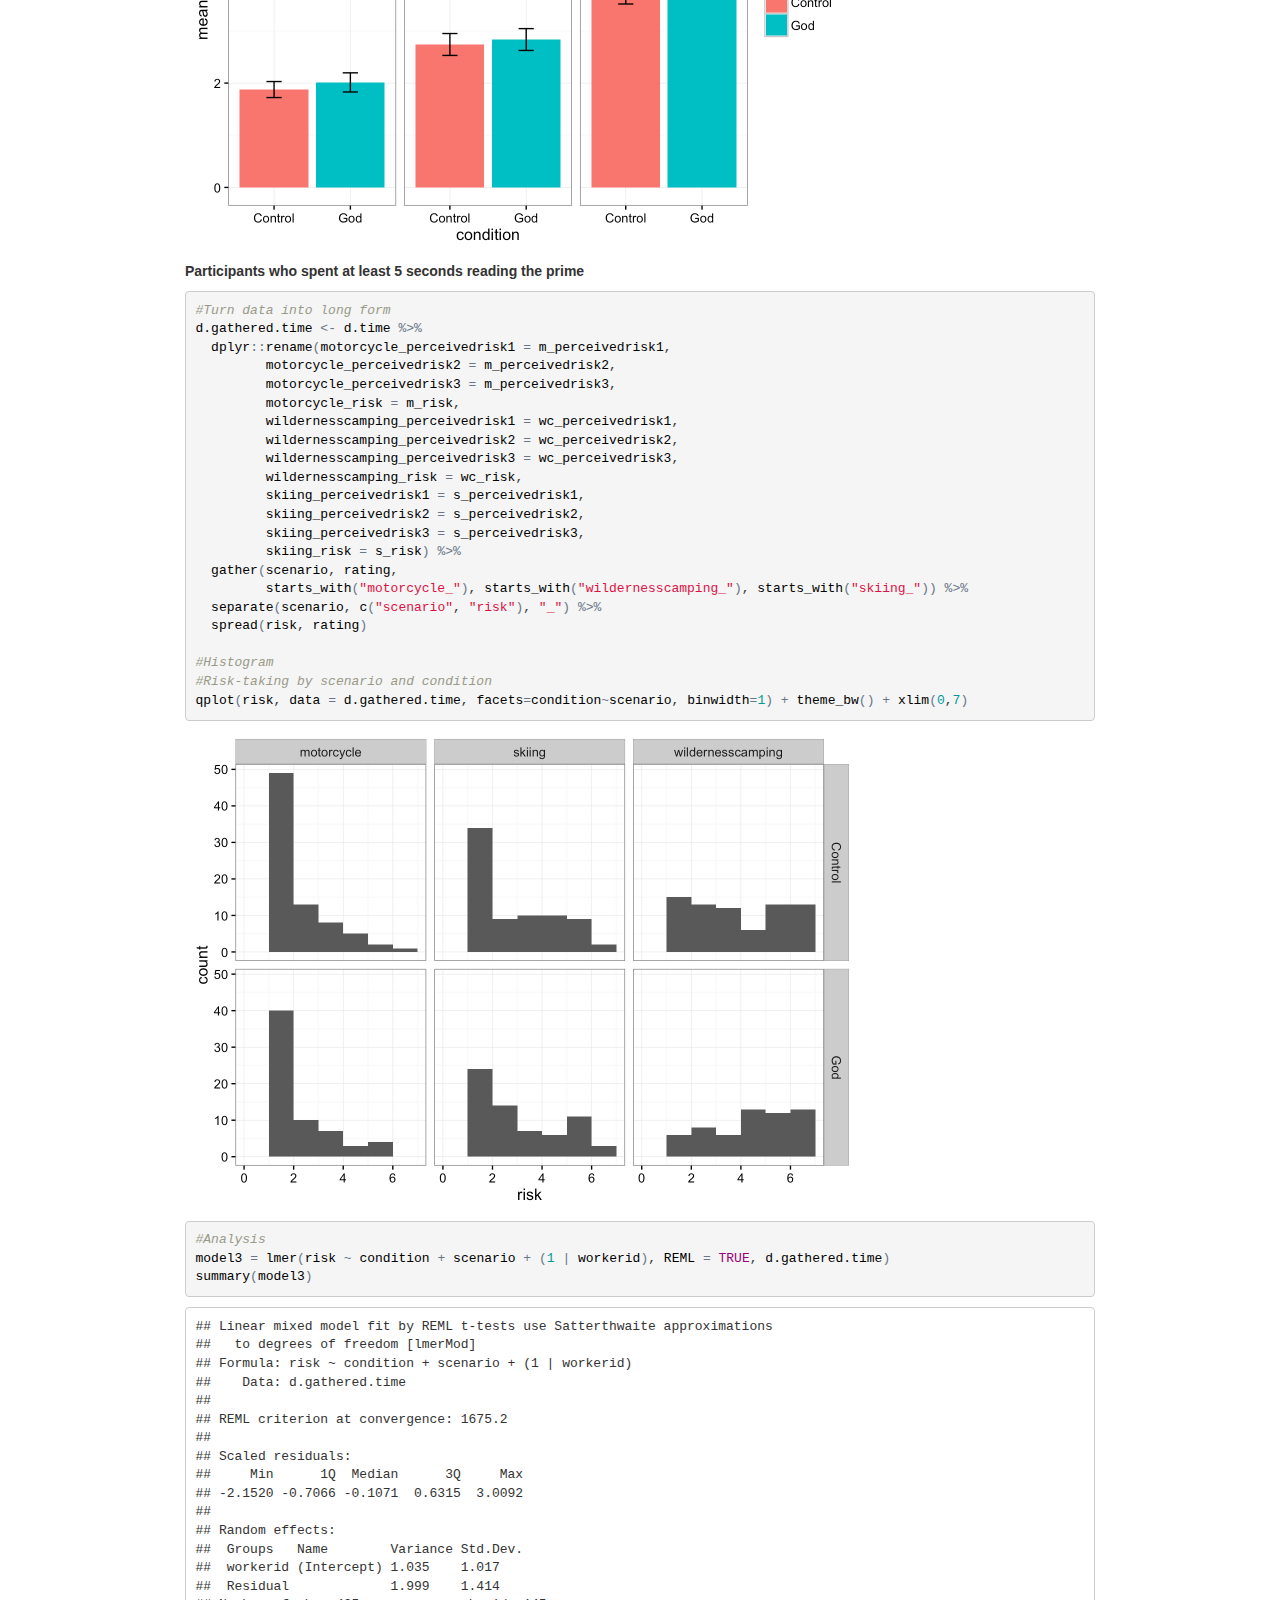
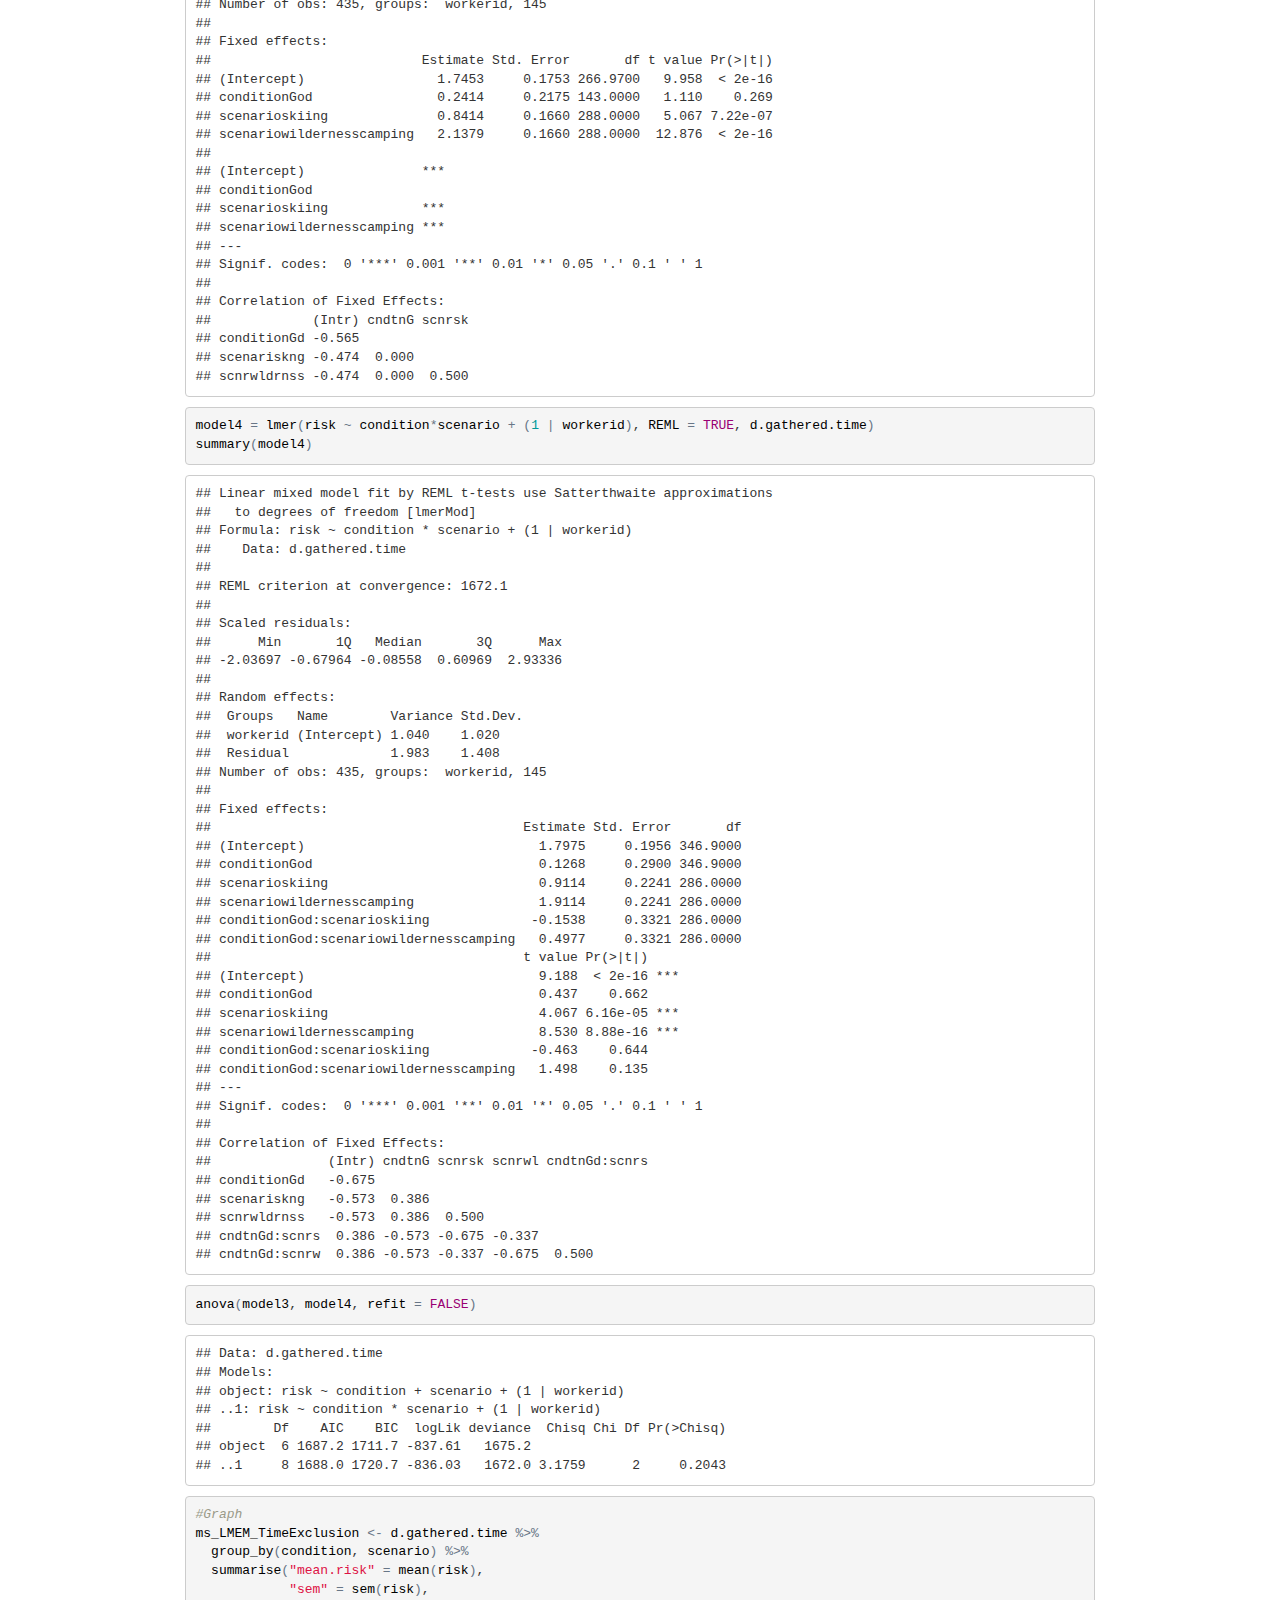
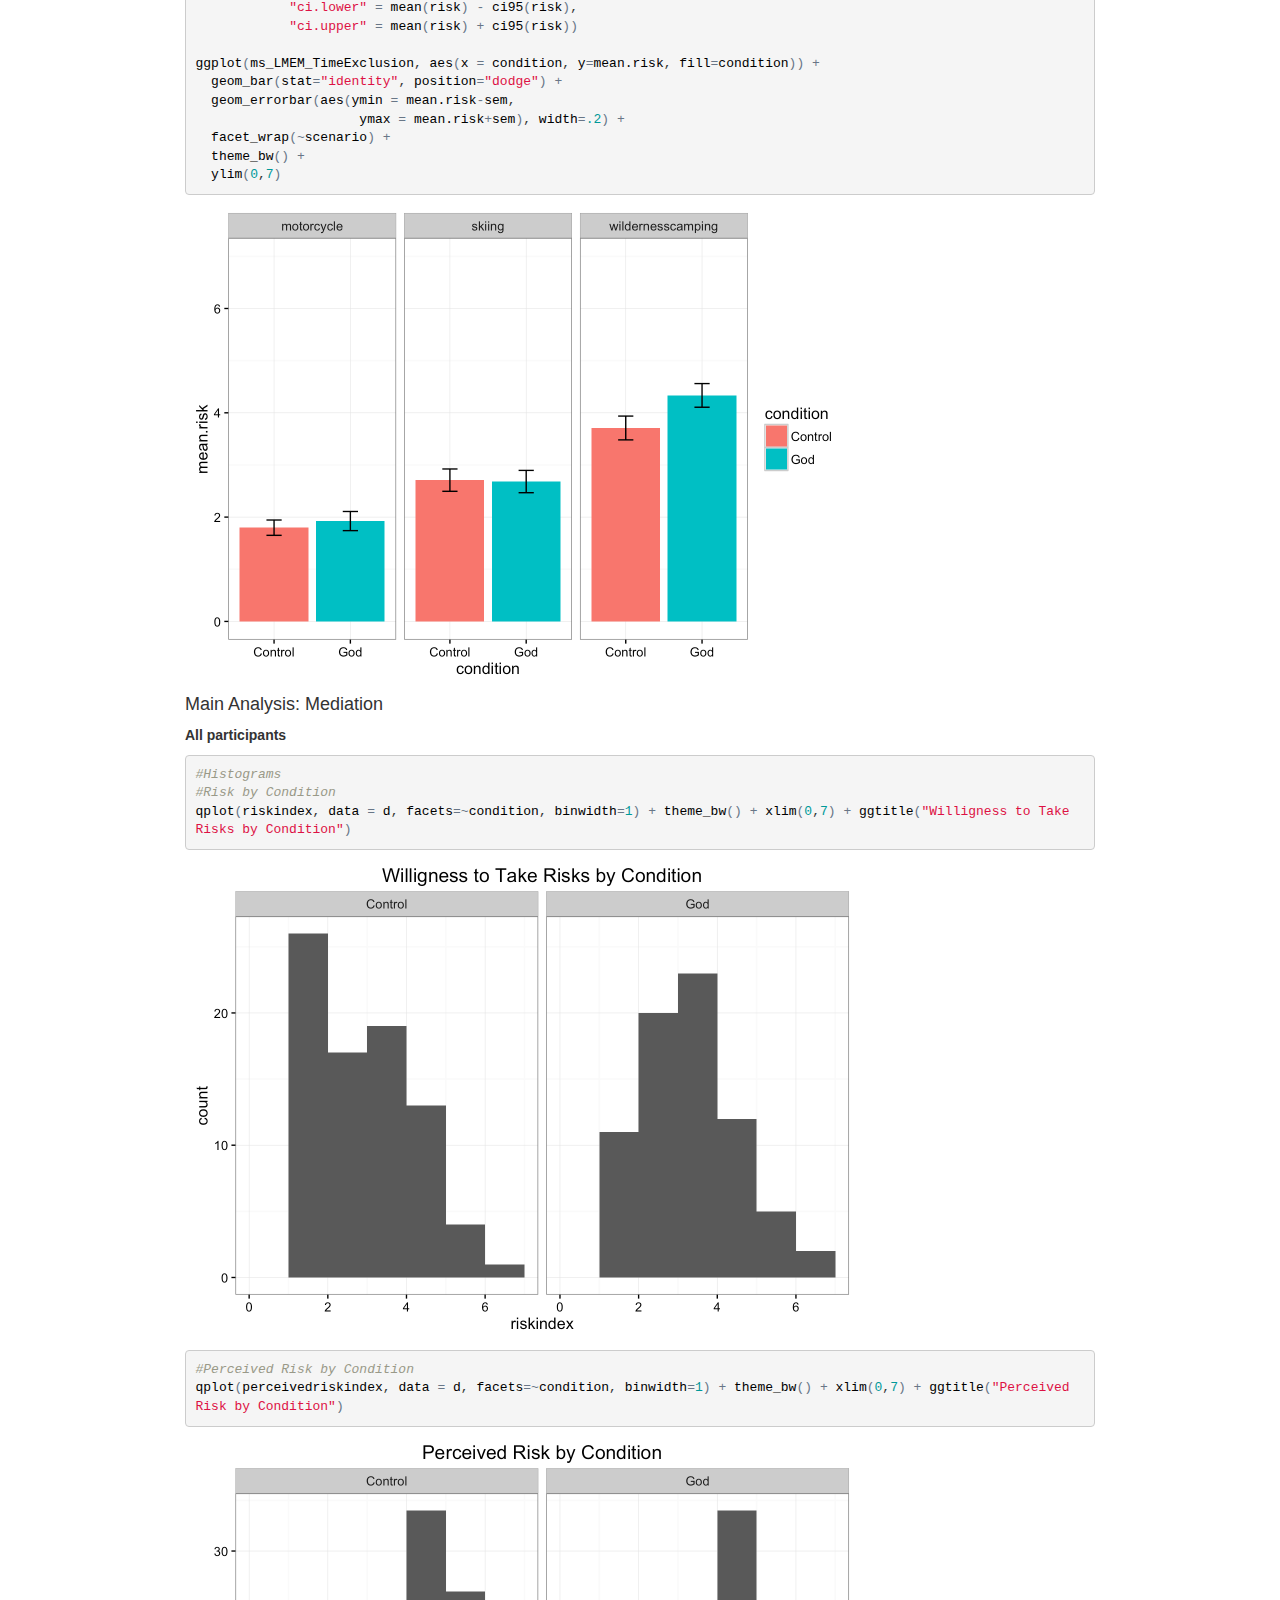
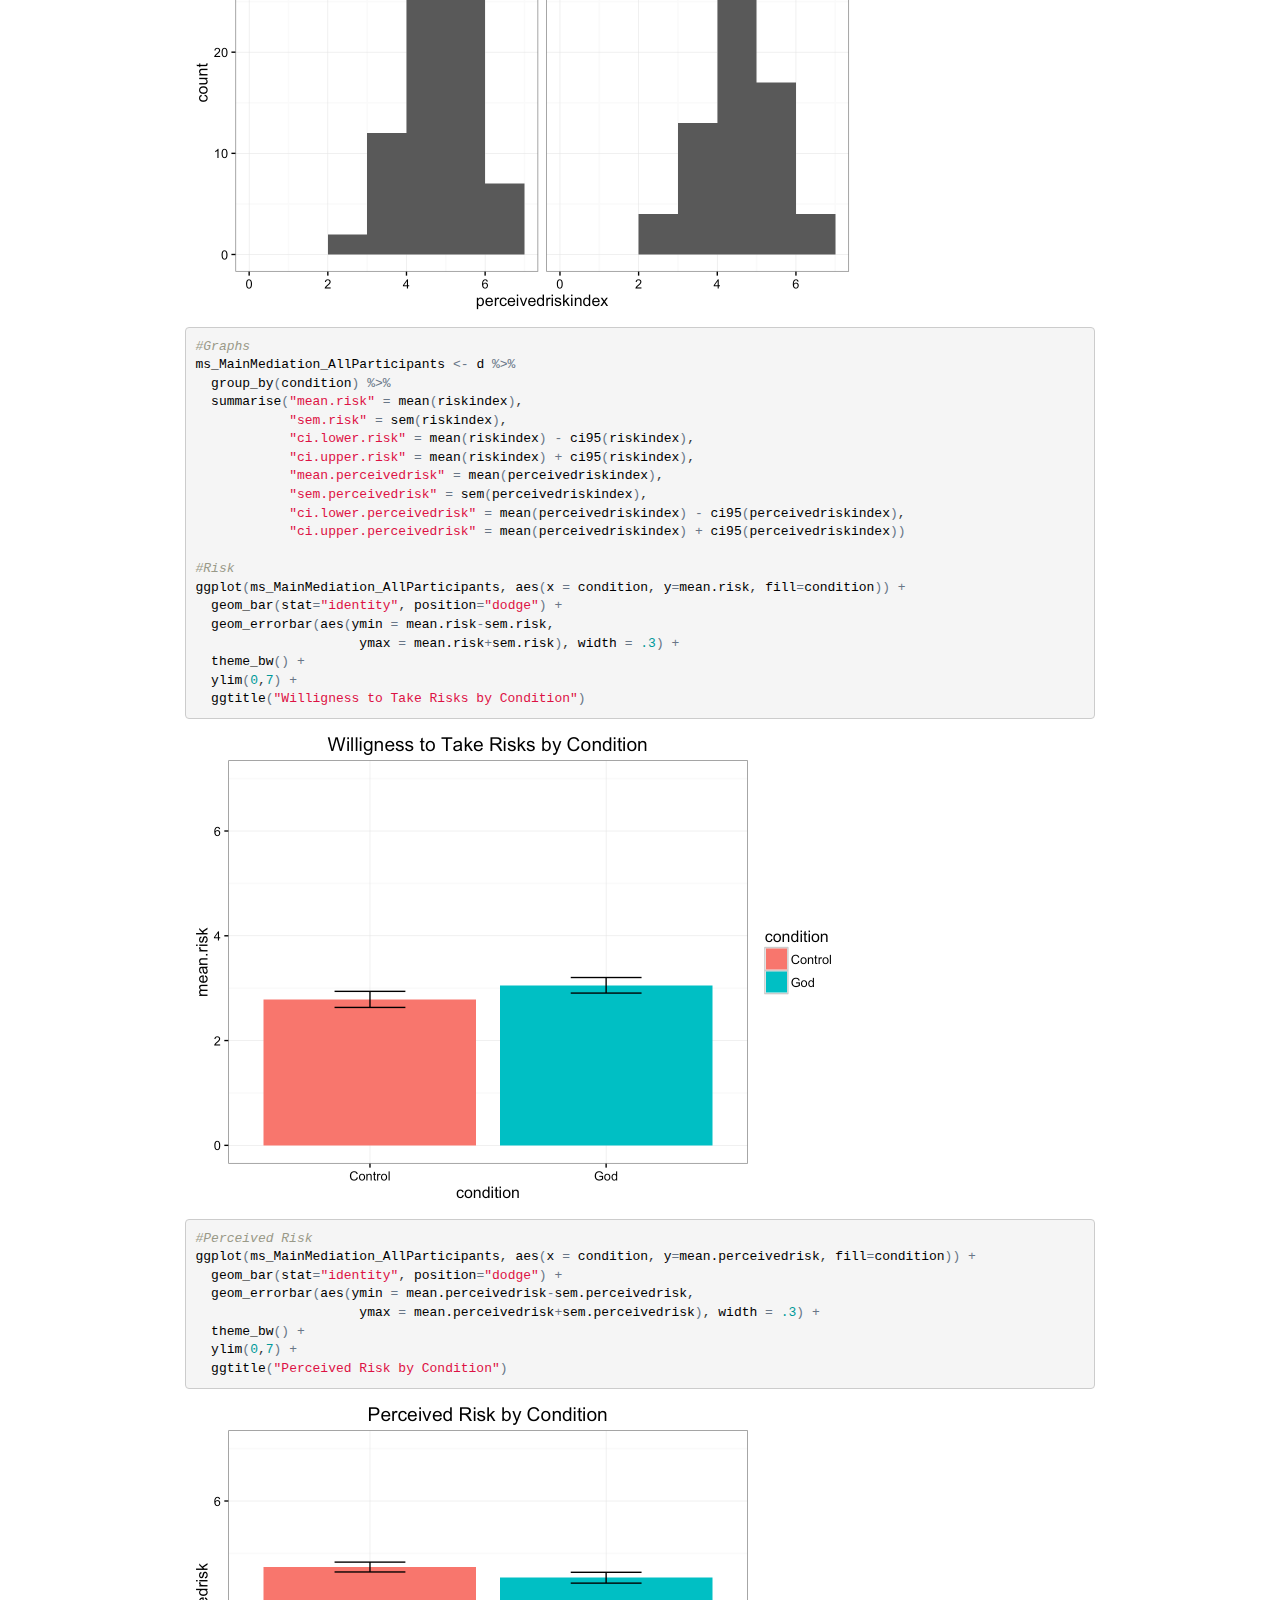
